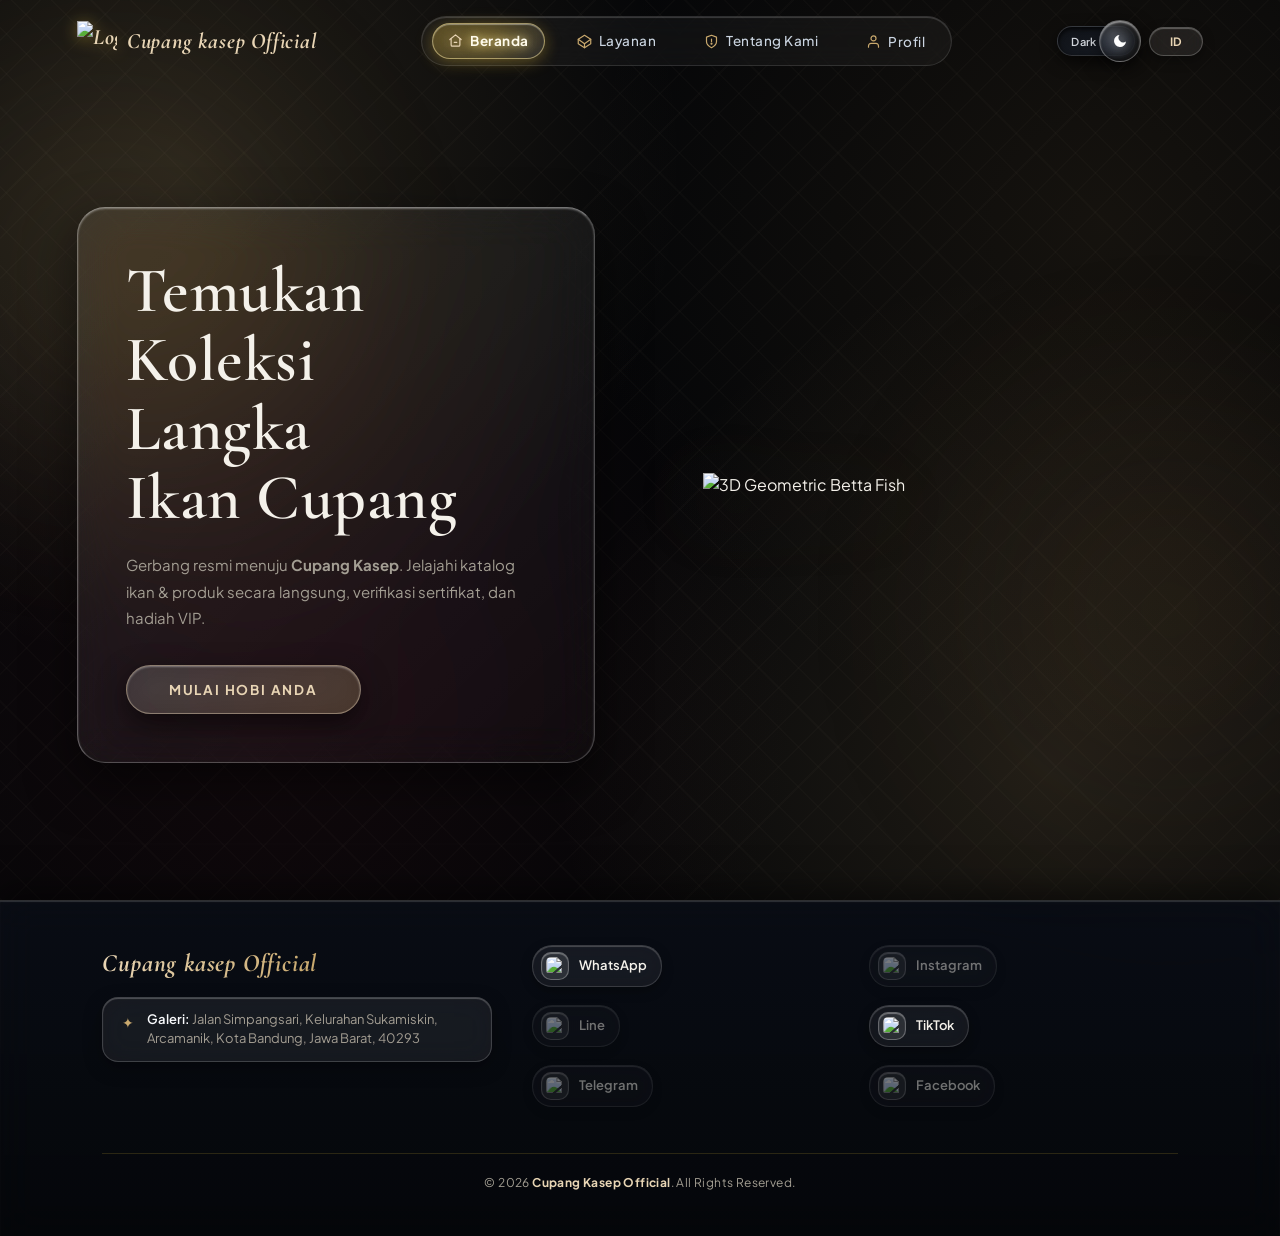
==== index.html @ f6dc4c27 "update versi 2" ====
<!DOCTYPE html>
<html lang="id">
<head>
<meta charset="UTF-8">
<meta name="viewport" content="width=device-width, initial-scale=1.0, maximum-scale=1.0, user-scalable=no"> 
<title>Cupang Kasep Official | Collector & Contest Betta Fish Breeder, Live Auction & Global Store</title>
<meta name="description" content="Official Store & Live Auction Cupang Kasep Official (Bandung, Indonesia). Jual ikan cupang kontes & kolektor bersertifikat: HMPK Plakat, Yellow Koi Copper, Avatar, Halfmoon, Giant & produk perawatan. Worldwide Betta Fish Shipping & DOA Guarantee.">
<meta name="keywords" content="Cupang Kasep, Cupang Kasep Official, jual ikan cupang kontes, ikan cupang kolektor, lelang ikan cupang, cupang plakat yellow koi copper, cupang avatar, cupang halfmoon, cupang giant, cupang bandung, breeder cupang indonesia, buy betta fish online, collector betta fish, contest grade betta, HMPK betta fish, koi galaxy betta, copper betta, live betta auction, Indonesian betta breeder, worldwide betta shipping, 斗鱼, 精品斗鱼, 印尼斗鱼, 比赛级斗鱼, ปลากัดสวยงาม, ベタ熱帯魚">
<meta name="author" content="Cupang Kasep Official">
<meta name="robots" content="index, follow, max-image-preview:large, max-snippet:-1, max-video-preview:-1">
<meta name="googlebot" content="index, follow, max-image-preview:large, max-snippet:-1, max-video-preview:-1">
<meta name="geo.region" content="ID-JB">
<meta name="geo.placename" content="Bandung, Jawa Barat, Indonesia">

<!-- Open Graph / WhatsApp / Instagram / Facebook / TikTok Preview -->
<meta property="og:site_name" content="Cupang Kasep Official">
<meta property="og:title" content="Cupang Kasep Official — Collector Betta Fish & VIP Live Auction">
<meta property="og:description" content="Explore rare collector Betta fish, live VIP auctions, authenticity certificates, and worldwide shipping from Cupang Kasep Official.">
<meta property="og:image" content="https://6ae9d45287027fb6113bb9e4.imgix.net/sandbox/logo%20ck%20(putih).png">
<meta property="og:url" content="https://www.cupangkasep.com/">
<meta property="og:type" content="website">
<meta property="og:locale" content="id_ID">
<meta property="og:locale:alternate" content="en_US">
<meta property="og:locale:alternate" content="zh_CN">

<!-- Twitter / X Card -->
<meta name="twitter:card" content="summary_large_image">
<meta name="twitter:title" content="Cupang Kasep Official | Collector & Contest Betta Fish">
<meta name="twitter:description" content="Official store & live auction for rare Betta Splendens (HMPK, Yellow Koi Copper, Avatar, Halfmoon) with authenticity certificate.">
<meta name="twitter:image" content="https://6ae9d45287027fb6113bb9e4.imgix.net/sandbox/logo%20ck%20(putih).png">

<meta name="google-site-verification" content="rOQTIR-1CAG1h1Rbl7SphkTHTKjcuBARFehp_rHPxM4" />
<link rel="canonical" id="canonicalLinkTag" href="https://www.cupangkasep.com/" />
<link rel="alternate" hreflang="id" href="https://www.cupangkasep.com/" />
<link rel="alternate" hreflang="en" href="https://www.cupangkasep.com/" />
<link rel="alternate" hreflang="zh" href="https://www.cupangkasep.com/" />
<link rel="alternate" hreflang="x-default" href="https://www.cupangkasep.com/" />

<!-- Favicon Resmi Standar Google Search -->
<link rel="icon" type="image/png" sizes="48x48" href="https://6ae9d45287027fb6113bb9e4.imgix.net/sandbox/logo%20ck%20(putih).png?w=48&h=48&fit=fillmax&fm=png">
<link rel="icon" type="image/png" sizes="96x96" href="https://6ae9d45287027fb6113bb9e4.imgix.net/sandbox/logo%20ck%20(putih).png?w=96&h=96&fit=fillmax&fm=png">
<link rel="icon" type="image/png" sizes="192x192" href="https://6ae9d45287027fb6113bb9e4.imgix.net/sandbox/logo%20ck%20(putih).png?w=192&h=192&fit=fillmax&fm=png">
<link rel="shortcut icon" href="https://6ae9d45287027fb6113bb9e4.imgix.net/sandbox/logo%20ck%20(putih).png?w=192&h=192&fit=fillmax&fm=png">
<link rel="apple-touch-icon" sizes="180x180" href="https://6ae9d45287027fb6113bb9e4.imgix.net/sandbox/logo%20ck%20(putih).png?w=180&h=180&fit=fillmax&fm=png">

<!-- Schema Markup Global Berlapis (Organization, LocalBusiness/PetStore, WebSite SearchAction & FAQPage) -->
<script type="application/ld+json">
{
  "@context": "https://schema.org",
  "@graph": [
    {
      "@type": ["Organization", "PetStore", "OnlineStore"],
      "@id": "https://www.cupangkasep.com/#organization",
      "name": "Cupang Kasep Official",
      "alternateName": ["Cupang Kasep", "CK Official Betta", "Galeri Cupang Kasep Bandung"],
      "url": "https://www.cupangkasep.com/",
      "logo": "https://6ae9d45287027fb6113bb9e4.imgix.net/sandbox/logo%20ck%20(putih).png?w=512&h=512&fit=fillmax&fm=png",
      "image": "https://6ae9d45287027fb6113bb9e4.imgix.net/sandbox/logo%20ck%20(putih).png?w=512&h=512&fit=fillmax&fm=png",
      "description": "Pusat koleksi ikan cupang kontes dan kolektor bersertifikat resmi (Betta Splendens HMPK, Yellow Koi Copper, Avatar, Halfmoon, Giant), lelang VIP real-time, dan kebutuhan perawatan ikan cupang dengan pengiriman ke seluruh Indonesia dan mancanegara.",
      "telephone": "+6282121478149",
      "priceRange": "Rp 50.000 - Rp 5.000.000",
      "address": {
        "@type": "PostalAddress",
        "streetAddress": "Jalan Simpangsari, Kelurahan Sukamiskin, Arcamanik",
        "addressLocality": "Kota Bandung",
        "addressRegion": "Jawa Barat",
        "postalCode": "40293",
        "addressCountry": "ID"
      },
      "areaServed": ["ID", "MY", "SG", "TH", "VN", "PH", "CN", "HK", "TW", "JP", "KR", "US", "GB", "DE", "NL", "FR", "AE", "AU"],
      "sameAs": [
        "https://www.tiktok.com/@cupang_kasep14",
        "https://maps.app.goo.gl/upkybmoZqeBiMSt18"
      ]
    },
    {
      "@type": "WebSite",
      "@id": "https://www.cupangkasep.com/#website",
      "url": "https://www.cupangkasep.com/",
      "name": "Cupang Kasep Official",
      "publisher": { "@id": "https://www.cupangkasep.com/#organization" },
      "inLanguage": ["id-ID", "en-US", "zh-CN"]
    },
    {
      "@type": "FAQPage",
      "@id": "https://www.cupangkasep.com/#faq",
      "mainEntity": [
        {
          "@type": "Question",
          "name": "Di mana membeli ikan cupang kontes dan kolektor bersertifikat asli?",
          "acceptedAnswer": {
            "@type": "Answer",
            "text": "Cupang Kasep Official menyediakan ikan cupang kontes dan kolektor (Yellow Koi Copper, Plakat HMPK, Avatar, Halfmoon, Giant) lengkap dengan sertifikat keaslian genetik VIP, lelang real-time, dan garansi hidup sampai tujuan (DOA)."
          }
        },
        {
          "@type": "Question",
          "name": "Where to buy authentic collector Betta fish online with worldwide shipping?",
          "acceptedAnswer": {
            "@type": "Answer",
            "text": "Cupang Kasep Official (Bandung, Indonesia) offers show-grade and collector Betta Splendens with official genetic authenticity certificates, live VIP auctions, and Dead on Arrival (DOA) shipping guarantee."
          }
        }
      ]
    }
  ]
}
</script>
<!-- Wadah Schema Produk Dinamis Otomatis dari Google Sheets -->
<script type="application/ld+json" id="dynamicCatalogSchema"></script>
<style>
  @import url('https://fonts.googleapis.com/css2?family=Cormorant+Garamond:ital,wght@0,500;0,600;0,700;1,600;1,700&family=Plus+Jakarta+Sans:wght@400;500;600;700;800&display=swap');

  :root {
    --bg-dark: #050608;
    --card-bg: #0a0c10;
    --card-surface: #12151c;
    --gold-primary: #c9a96e;
    --gold-light: #e8d5b5;
    --gold-dark: #8c6d3b;
    --text-light: #f4f1ea;
    --text-muted: #a39e93;
    --verified-green: #2e8b6e;
    --wa-green: #249e6b;
    --danger-red: #a83240;
  }

  * {
    box-sizing: border-box;
    margin: 0;
    padding: 0;
    -webkit-tap-highlight-color: transparent;
    scroll-behavior: smooth;
  }

 html, body {
    font-family: 'Plus Jakarta Sans', sans-serif;
    background-color: var(--bg-dark);
    color: var(--text-light);
    padding: 0;
    margin: 0;
    width: 100%;
    max-width: 100vw;
    overflow-x: hidden;
    line-height: 1.5;
  }

  /* ==========================================
     CONTAINER UTAMA & CAHAYA DARK LUXURY
     ========================================== */
  .container {
    width: 100%;
    max-width: 100%;
    margin: 0 auto;
    padding-top: 90px;
    background-color: #050608;
    background-image: 
      radial-gradient(circle at 14% 18%, rgba(201, 169, 110, 0.16) 0%, transparent 38%),
      radial-gradient(circle at 86% 25%, rgba(140, 109, 59, 0.12) 0%, transparent 40%),
      radial-gradient(circle at 22% 78%, rgba(92, 26, 36, 0.14) 0%, transparent 42%),
      radial-gradient(circle at 82% 85%, rgba(201, 169, 110, 0.14) 0%, transparent 38%),
      repeating-linear-gradient(45deg, rgba(232, 213, 181, 0.02) 0px, rgba(232, 213, 181, 0.02) 1.5px, transparent 1.5px, transparent 28px),
      repeating-linear-gradient(-45deg, rgba(232, 213, 181, 0.02) 0px, rgba(232, 213, 181, 0.02) 1.5px, transparent 1.5px, transparent 28px);
    background-attachment: fixed;
    overflow-x: hidden;
    position: relative;
    min-height: 100vh;
    display: flex;
    flex-direction: column;
  }

  /* Bola Cahaya Ambient Champagne & Warm Bronze di Balik Kaca */
  .container::before,
  .container::after {
    content: "";
    position: fixed;
    width: 400px;
    height: 400px;
    border-radius: 50%;
    filter: blur(105px);
    pointer-events: none;
    z-index: 0;
    opacity: 0.5;
    animation: floatSlow 9s ease-in-out infinite alternate;
  }

  .container::before {
    top: 8%;
    left: -90px;
    background: radial-gradient(circle, rgba(201, 169, 110, 0.3), rgba(140, 109, 59, 0.04));
  }

  .container::after {
    bottom: 10%;
    right: -90px;
    background: radial-gradient(circle, rgba(140, 109, 59, 0.26), rgba(92, 26, 36, 0.08));
    animation-delay: -4.5s;
  }

  .landing-page, #catalogPage, #verificationPage, #roulettePage {
    position: relative;
    z-index: 2;
  }

  @keyframes fadeIn {
    from { opacity: 0; transform: translateY(8px); }
    to { opacity: 1; transform: translateY(0); }
  }

  @keyframes spinLoader {
    to { transform: rotate(360deg); }
  }

  @keyframes floatSlow {
    0%, 100% { transform: translateY(0px); }
    50% { transform: translateY(-10px); }
  }

  /* ==========================================
     1. NAVBAR ATAS GLASSMORPHIC
     ========================================== */
  .ck-navbar {
    display: flex;
    justify-content: space-between;
    align-items: center;
    padding: 16px clamp(20px, 6vw, 100px);
    position: fixed;
    top: 0;
    left: 0;
    width: 100%;
    z-index: 1000;
  }

  /* Menghilangkan bar panjang agar hanya badge yang tampil langsung di atas background */
  .ck-navbar {
    pointer-events: none;
  }

  .ck-navbar > * {
    pointer-events: auto;
  }

  .ck-navbar::before,
  body.light-mode .ck-navbar::before {
    display: none !important;
  }

  /* Instruksi Sub-Judul & Notifikasi Inline di Bawah Kolom Nomor WA */
  .auth-form-instruction {
    font-size: 11.5px;
    color: var(--text-muted);
    line-height: 1.5;
    margin-top: -14px;
    margin-bottom: 18px;
    transition: opacity 0.25s ease;
  }

  .auth-wa-inline-notice {
    display: none;
    margin-top: -10px;
    margin-bottom: 14px;
    padding: 9px 12px;
    border-radius: 10px;
    font-size: 11.5px;
    font-weight: 600;
    line-height: 1.45;
    animation: fadeIn 0.22s ease;
  }

  .auth-wa-inline-notice.show {
    display: block;
  }

  .auth-wa-inline-notice.error {
    background: rgba(168, 50, 64, 0.22);
    border: 1px solid rgba(248, 113, 113, 0.5);
    color: #fca5a5;
  }

  .auth-wa-inline-notice.warning {
    background: rgba(201, 169, 110, 0.18);
    border: 1px solid rgba(232, 213, 181, 0.5);
    color: var(--gold-light);
  }

  body.light-mode .auth-wa-inline-notice.error {
    background: rgba(158, 42, 56, 0.12);
    border-color: rgba(158, 42, 56, 0.45);
    color: #842029;
  }

  body.light-mode .auth-wa-inline-notice.warning {
    background: rgba(201, 169, 110, 0.25);
    border-color: rgba(140, 98, 41, 0.45);
    color: #5a3c11;
  }

  .nav-brand {
    display: flex;
    align-items: center;
    gap: 10px;
    font-family: 'Cormorant Garamond', Georgia, serif;
    font-size: 22px;
    font-weight: 700;
    font-style: italic;
    color: var(--gold-light);
    text-decoration: none;
    letter-spacing: 0.8px;
    cursor: pointer;
    white-space: nowrap;
  }

  .nav-logo-left {
    width: 40px;
    height: 40px;
    object-fit: contain;
    filter: drop-shadow(0 2px 8px rgba(212, 175, 55, 0.45));
    flex-shrink: 0;
  }

  .nav-links {
    display: flex;
    gap: 16px;
    align-items: center;
    padding: 6px 10px;
    background: rgba(255, 255, 255, 0.04);
    border: 1px solid rgba(255, 255, 255, 0.12);
    border-radius: 30px;
    backdrop-filter: blur(14px);
    -webkit-backdrop-filter: blur(14px);
    box-shadow: inset 0 1px 1px rgba(255, 255, 255, 0.18);
  }

  .nav-item {
    position: relative;
    display: inline-flex;
    align-items: center;
    gap: 7px;
    color: #cbd5e1;
    text-decoration: none;
    font-family: inherit;
    font-size: 13.5px;
    font-weight: 500;
    letter-spacing: 0.5px;
    background: transparent;
    transition: all 0.3s ease;
    cursor: pointer;
    padding: 7px 15px;
    border-radius: 20px;
    border: 1px solid transparent;
    z-index: 1;
  }

  .nav-item-icon {
    width: 15px;
    height: 15px;
    flex-shrink: 0;
    color: var(--gold-primary);
    transition: transform 0.3s ease, color 0.3s ease, filter 0.3s ease;
  }

  .nav-item:hover .nav-item-icon,
  .nav-item.active .nav-item-icon {
    color: var(--gold-light);
    transform: translateY(-1px);
    filter: drop-shadow(0 0 6px rgba(201, 169, 110, 0.6));
  }

  .nav-profile-wrap {
    position: relative;
    display: inline-flex;
    align-items: center;
  }

  .nav-item.profile-logged-in {
    border-color: rgba(110, 231, 183, 0.45);
    background: linear-gradient(135deg, rgba(46, 139, 110, 0.22), rgba(201, 169, 110, 0.12));
    color: #e6f4ee;
  }

  .nav-status-dot {
    width: 7px;
    height: 7px;
    border-radius: 50%;
    background: #34d399;
    box-shadow: 0 0 8px #34d399;
    display: none;
    flex-shrink: 0;
  }

  .nav-item.profile-logged-in .nav-status-dot {
    display: inline-block;
  }

  .nav-item:hover {
    color: #ffffff;
    background: rgba(255, 255, 255, 0.07);
    border-color: rgba(255, 255, 255, 0.15);
  }

  .nav-item.active {
    color: #fffbeb;
    font-weight: 700;
    text-shadow: 0 0 10px rgba(249, 232, 162, 0.85);
    background: linear-gradient(135deg, rgba(212, 175, 55, 0.32) 0%, rgba(255, 255, 255, 0.08) 100%);
    border: 1px solid rgba(249, 232, 162, 0.55);
    backdrop-filter: blur(12px);
    -webkit-backdrop-filter: blur(12px);
    box-shadow: 0 4px 16px rgba(212, 175, 55, 0.3), inset 0 1px 1px rgba(255, 255, 255, 0.4);
  }

  /* Efek sorot cahaya lembut (backlight) di belakang teks menu saat aktif */
  .nav-item.active::before {
    content: "";
    position: absolute;
    inset: -4px -8px;
    background: radial-gradient(ellipse at center, rgba(212, 175, 55, 0.45) 0%, rgba(212, 175, 55, 0.15) 40%, transparent 75%);
    filter: blur(8px);
    z-index: -1;
    border-radius: 24px;
    pointer-events: none;
    animation: fadeIn 0.3s ease;
  }

  @media (max-width: 1024px) {
    .container {
      padding-top: 64px; /* Lebih ringkas karena badge/menu atas sudah dihilangkan */
      padding-bottom: 88px; /* Ruang aman agar konten & footer tidak tertutup menu bawah */
    }
    #sectionHome, #sectionGallery, #sectionOngkir, #sectionAbout {
      scroll-margin-top: 64px;
    }
    .ck-navbar {
      padding: 12px 16px;
      flex-wrap: nowrap;
    }
    .nav-brand {
      font-size: clamp(14px, 4vw, 16.5px);
      gap: 8px;
      max-width: calc(100% - 110px);
      overflow: hidden;
      text-overflow: ellipsis;
    }
    .nav-logo-left {
      width: 30px;
      height: 30px;
    }
    .nav-right-group {
      gap: 6px;
      margin-left: auto;
    }
    .nav-sound-btn {
      width: 30px;
      height: 30px;
      font-size: 12px;
    }
    .nav-lang-switch {
      padding: 5px 10px;
      font-size: 11px;
    }
    /* Memindahkan Beranda, Layanan, Tentang Kami, dan Profile tepat ke bawah layar HP/Tablet */
    .nav-links {
      position: fixed !important;
      top: auto !important;
      bottom: calc(14px + env(safe-area-inset-bottom, 0px)) !important;
      left: 50% !important;
      transform: translateX(-50%) scale(1) !important;
      transform-origin: bottom center !important;
      width: calc(100vw - 24px) !important;
      max-width: 390px !important;
      display: flex !important;
      justify-content: space-between !important;
      align-items: stretch !important;
      gap: 4px !important;
      padding: 6px 8px !important;
      margin: 0 !important;
      background: linear-gradient(135deg, rgba(20, 26, 40, 0.62), rgba(10, 14, 22, 0.48)) !important;
      backdrop-filter: blur(22px) saturate(190%) !important;
      -webkit-backdrop-filter: blur(22px) saturate(190%) !important;
      border: 1px solid rgba(255, 255, 255, 0.22) !important;
      border-radius: 24px !important;
      box-shadow: 0 12px 32px rgba(0, 0, 0, 0.7), inset 0 1px 1px rgba(255, 255, 255, 0.3) !important;
      z-index: 9999 !important;
      flex-wrap: nowrap !important;
      transition: transform 0.32s cubic-bezier(0.22, 1, 0.36, 1),
                  padding 0.32s cubic-bezier(0.22, 1, 0.36, 1),
                  bottom 0.32s cubic-bezier(0.22, 1, 0.36, 1),
                  opacity 0.32s ease,
                  background 0.32s ease,
                  box-shadow 0.32s ease !important;
    }
    /* Efek mengecil ala Instagram saat layar di-scroll ke bawah */
    .nav-links.nav-minimized {
      transform: translateX(-50%) scale(0.86) !important;
      bottom: calc(8px + env(safe-area-inset-bottom, 0px)) !important;
      padding: 5px 6px !important;
      background: rgba(15, 20, 32, 0.42) !important;
      border-color: rgba(255, 255, 255, 0.16) !important;
      box-shadow: 0 6px 20px rgba(0, 0, 0, 0.5), inset 0 1px 1px rgba(255, 255, 255, 0.2) !important;
      opacity: 0.9 !important;
    }
    .nav-links > .nav-item,
    .nav-links > .nav-profile-wrap {
      flex: 1 1 0% !important;
      min-width: 0 !important;
    }
    .nav-profile-wrap > .nav-item {
      width: 100% !important;
      height: 100% !important;
    }
    .nav-item {
      display: flex !important;
      flex-direction: column !important;
      align-items: center !important;
      justify-content: center !important;
      gap: 3.5px !important;
      padding: 6px 2px !important;
      border-radius: 16px !important;
      font-size: clamp(9.5px, 2.5vw, 11px) !important;
      font-weight: 600 !important;
      letter-spacing: 0.2px !important;
      line-height: 1.15 !important;
      white-space: nowrap !important;
      text-align: center !important;
      transition: all 0.28s ease;
    }
    .nav-item span:not(.nav-status-dot) {
      display: block;
      max-width: 100%;
      overflow: hidden;
      text-overflow: ellipsis;
    }
    .nav-item-icon {
      width: 16px !important;
      height: 16px !important;
      margin: 0 auto !important;
    }
    .nav-status-dot {
      position: absolute !important;
      top: 5px !important;
      right: calc(50% - 14px) !important;
      width: 6px !important;
      height: 6px !important;
    }
    .nav-links .header-auth-dropdown {
      top: auto !important;
      bottom: calc(100% + 14px) !important;
      right: 0 !important;
    }
    .nav-links.nav-minimized .nav-item {
      padding: 4px 2px !important;
      gap: 2px !important;
    }
    .nav-item.active::before {
      inset: -2px -3px;
      filter: blur(6px);
      border-radius: 18px;
    }
  }

  /* ==========================================
     2. LANDING PAGE BARU (3 SECTION SESUAI PDF)
     ========================================== */
  .landing-page {
    display: flex;
    flex-direction: column;
    flex: 1;
    animation: fadeIn 0.4s ease;
  }

  /* Aturan SPA: Sembunyikan Galeri & About secara default, beri animasi saat berganti */
  #sectionHome, #sectionGallery, #sectionAbout {
    animation: fadeIn 0.35s ease;
    flex: 1;
    width: 100%;
  }

  #sectionHome, #sectionGallery, #sectionOngkir, #sectionAbout, #sectionAdmin {
    animation: fadeIn 0.35s ease;
    flex: 1;
    width: 100%;
  }

  #sectionGallery, #sectionOngkir, #sectionAbout, #sectionAdmin {
    display: none;
  }

  /* ==========================================
     DESAIN MENU CEK ONGKIR (RATA KIRI-KANAN & MOBILE FRIENDLY)
     ========================================== */
  .ongkir-section {
    padding: 40px clamp(14px, 5vw, 90px) 70px;
    width: 100%;
    max-width: 1140px;
    margin: 0 auto;
    min-height: calc(100vh - 90px);
    display: flex;
    flex-direction: column;
    justify-content: center;
  }

  .ongkir-card-wrapper {
    background: linear-gradient(135deg, rgba(255, 255, 255, 0.07) 0%, rgba(15, 20, 32, 0.45) 100%);
    backdrop-filter: blur(20px) saturate(180%);
    -webkit-backdrop-filter: blur(20px) saturate(180%);
    border: 1px solid rgba(249, 232, 162, 0.35);
    border-radius: 22px;
    padding: clamp(18px, 4vw, 34px);
    box-shadow: 0 15px 40px rgba(0, 0, 0, 0.65), inset 0 1px 1px rgba(255, 255, 255, 0.25);
    width: 100%;
  }

  /* 3 Kolom Rata Kiri-Kanan: Provinsi (1fr), Alamat Pembeli (1.8fr), Total Ikan (0.8fr) */
  .ongkir-top-grid {
    display: grid;
    grid-template-columns: 1fr 1.8fr 0.8fr;
    gap: 16px;
    margin-bottom: 22px;
    align-items: start;
    width: 100%;
  }

  /* Hilangkan semua simbol panah ke bawah pada seluruh elemen select */
  select,
  .ongkir-select-box,
  .catalog-select,
  .nav-lang-switch {
    cursor: pointer;
    appearance: none !important;
    -webkit-appearance: none !important;
    -moz-appearance: none !important;
    background-image: none !important;
  }

  select::-ms-expand {
    display: none !important;
  }

  .ongkir-select-box option {
    background-color: #0b0d13;
    color: #ffffff;
    font-weight: 600;
  }

  .ongkir-col-label {
    display: block;
    font-family: 'Cormorant Garamond', Georgia, serif;
    font-size: clamp(18px, 2.2vw, 22px);
    font-weight: 600;
    letter-spacing: 0.6px;
    color: var(--gold-light);
    margin-bottom: 8px;
  }

  .ongkir-input-box {
    width: 100%;
    height: 54px;
    background: rgba(255, 255, 255, 0.06);
    backdrop-filter: blur(14px);
    -webkit-backdrop-filter: blur(14px);
    border: 1px solid rgba(255, 255, 255, 0.2);
    box-shadow: inset 0 1px 1px rgba(255, 255, 255, 0.15), 0 4px 14px rgba(0, 0, 0, 0.3);
    border-radius: 14px;
    padding: 0 16px;
    color: #ffffff;
    font-size: 16px;
    font-weight: 600;
    font-family: inherit;
    outline: none;
    display: flex;
    align-items: center;
    justify-content: space-between;
    transition: all 0.25s ease;
  }

  .ongkir-input-box:focus {
    border-color: var(--gold-light);
    box-shadow: 0 0 14px rgba(212, 175, 55, 0.25);
  }

  /* ==========================================
     REAL-TIME AUTOCOMPLETE GLASSMORPHISM & BADGE
     ========================================== */
  .ongkir-autocomplete-wrap {
    position: relative;
    width: 100%;
  }

  .ongkir-clear-btn {
    position: absolute;
    right: 12px;
    top: 50%;
    transform: translateY(-50%);
    width: 26px;
    height: 26px;
    border-radius: 50%;
    border: 1px solid rgba(255, 255, 255, 0.2);
    background: rgba(255, 255, 255, 0.08);
    color: #cbd5e1;
    font-size: 12px;
    cursor: pointer;
    display: none;
    align-items: center;
    justify-content: center;
    z-index: 5;
  }

  .ongkir-clear-btn.show {
    display: flex;
  }

  .ongkir-glass-dropdown {
    position: absolute;
    top: calc(100% + 8px);
    left: 0;
    width: 100%;
    max-height: 250px;
    overflow-y: auto;
    -webkit-overflow-scrolling: touch;
    padding: 10px;
    background: rgba(15, 20, 32, 0.65);
    backdrop-filter: blur(20px) saturate(180%);
    -webkit-backdrop-filter: blur(20px) saturate(180%);
    border: 1px solid rgba(249, 232, 162, 0.4);
    border-radius: 16px;
    box-shadow: 0 18px 40px rgba(0, 0, 0, 0.8), inset 0 1px 1px rgba(255, 255, 255, 0.2);
    z-index: 999;
    display: none;
    flex-direction: column;
    gap: 8px;
    animation: fadeIn 0.2s ease;
  }

  .ongkir-glass-dropdown.show {
    display: flex;
  }

  .ongkir-glass-dropdown::-webkit-scrollbar {
    width: 6px;
  }
  .ongkir-glass-dropdown::-webkit-scrollbar-track {
    background: rgba(255, 255, 255, 0.03);
    border-radius: 10px;
  }
  .ongkir-glass-dropdown::-webkit-scrollbar-thumb {
    background: rgba(212, 175, 55, 0.45);
    border-radius: 10px;
  }

  .ongkir-glass-badge-item {
    display: flex;
    align-items: center;
    justify-content: space-between;
    gap: 10px;
    padding: 11px 14px;
    border-radius: 12px;
    background: rgba(255, 255, 255, 0.07);
    border: 1px solid rgba(255, 255, 255, 0.14);
    color: #f8fafc;
    font-size: 13px;
    font-weight: 600;
    cursor: pointer;
    transition: all 0.2s ease;
  }

  .ongkir-glass-badge-item:hover,
  .ongkir-glass-badge-item:active {
    background: linear-gradient(135deg, rgba(212, 175, 55, 0.3), rgba(255, 255, 255, 0.12));
    border-color: rgba(249, 232, 162, 0.75);
    transform: translateX(3px);
    box-shadow: 0 6px 16px rgba(0, 0, 0, 0.4), 0 0 12px rgba(212, 175, 55, 0.25);
  }

  .ongkir-badge-main-text {
    display: flex;
    align-items: center;
    gap: 8px;
    text-align: left;
    line-height: 1.35;
  }

  .ongkir-badge-highlight {
    color: var(--gold-light);
    font-weight: 800;
    text-decoration: underline;
  }

  .ongkir-badge-prov-tag {
    flex-shrink: 0;
    font-size: 10px;
    font-weight: 800;
    padding: 4px 9px;
    border-radius: 20px;
    background: rgba(212, 175, 55, 0.18);
    border: 1px solid rgba(212, 175, 55, 0.45);
    color: var(--gold-light);
    backdrop-filter: blur(8px);
    letter-spacing: 0.4px;
    text-transform: uppercase;
  }

  .ongkir-qty-btn {
    width: 38px;
    height: 38px;
    border-radius: 10px;
    border: 1px solid rgba(212, 175, 55, 0.45);
    background: rgba(212, 175, 55, 0.15);
    color: var(--gold-light);
    font-size: 19px;
    font-weight: 800;
    cursor: pointer;
    display: flex;
    align-items: center;
    justify-content: center;
    flex-shrink: 0;
    transition: background 0.2s, transform 0.1s;
  }

  .ongkir-qty-btn:active {
    transform: scale(0.93);
    background: rgba(212, 175, 55, 0.35);
  }

  .ongkir-qty-num {
    width: 100%;
    max-width: 70px;
    background: transparent;
    border: none;
    color: #ffffff;
    font-size: 17px;
    font-weight: 800;
    text-align: center;
    outline: none;
    appearance: textfield;
    -moz-appearance: textfield;
  }

  .ongkir-qty-num::-webkit-outer-spin-button,
  .ongkir-qty-num::-webkit-inner-spin-button {
    -webkit-appearance: none;
    margin: 0;
  }

  .ongkir-helper-sub {
    font-size: 11.5px;
    color: var(--text-muted);
    margin-top: 6px;
    line-height: 1.4;
  }

  .ongkir-helper-sub strong {
    color: var(--gold-light);
  }

  .btn-cek-ongkir-wide {
    width: 100%;
    padding: 15px 24px;
    border-radius: 14px;
    background: linear-gradient(135deg, rgba(232, 213, 181, 0.88) 0%, rgba(201, 169, 110, 0.72) 100%);
    backdrop-filter: blur(14px);
    -webkit-backdrop-filter: blur(14px);
    color: #050608;
    font-family: 'Plus Jakarta Sans', sans-serif;
    font-size: 14px;
    font-weight: 800;
    text-transform: uppercase;
    letter-spacing: 2px;
    border: 1px solid rgba(255, 255, 255, 0.55);
    cursor: pointer;
    box-shadow: 0 8px 24px rgba(201, 169, 110, 0.3), inset 0 1px 2px rgba(255, 255, 255, 0.75);
    transition: transform 0.15s ease, opacity 0.2s ease, box-shadow 0.2s ease;
    margin-bottom: 26px;
  }

  .btn-cek-ongkir-wide:hover {
    opacity: 0.96;
    transform: translateY(-2px);
    box-shadow: 0 12px 28px rgba(212, 175, 55, 0.45), inset 0 1px 2px rgba(255, 255, 255, 0.9);
  }

  .ongkir-section-subtitle {
    font-size: 15px;
    font-weight: 700;
    color: var(--gold-light);
    margin-bottom: 12px;
    letter-spacing: 0.3px;
  }

  .ongkir-courier-list {
    display: flex;
    flex-direction: column;
    gap: 10px;
  }

  /* Baris Ekspedisi 4 Kolom Glassmorphic */
  .ongkir-courier-row {
    background: rgba(255, 255, 255, 0.05);
    backdrop-filter: blur(14px);
    -webkit-backdrop-filter: blur(14px);
    border: 1px solid rgba(255, 255, 255, 0.15);
    box-shadow: 0 6px 18px rgba(0, 0, 0, 0.35), inset 0 1px 1px rgba(255, 255, 255, 0.16);
    border-radius: 14px;
    padding: 16px 20px;
    display: grid;
    grid-template-columns: 90px 1.8fr 1fr 1fr;
    gap: 16px;
    align-items: center;
    transition: border-color 0.2s, transform 0.2s, background 0.2s;
  }

  .ongkir-courier-row:hover {
    border-color: var(--gold-primary);
    background: rgba(212, 175, 55, 0.06);
  }

  .ongkir-logo-box {
    background: #ffffff;
    color: #0f172a;
    height: 44px;
    border-radius: 8px;
    display: flex;
    align-items: center;
    justify-content: center;
    font-weight: 900;
    font-size: 12px;
    letter-spacing: 0.5px;
    padding: 5px 8px;
    text-align: center;
    box-shadow: 0 2px 6px rgba(0,0,0,0.4);
    overflow: hidden;
  }

  .ongkir-courier-logo-img {
    max-width: 100%;
    max-height: 100%;
    width: auto;
    height: auto;
    object-fit: contain;
    display: block;
  }

  .ongkir-cell-title {
    font-size: 11px;
    color: var(--text-muted);
    display: block;
    margin-bottom: 2px;
  }

  .ongkir-cell-val {
    font-size: 13.5px;
    font-weight: 700;
    color: #ffffff;
  }

  .ongkir-tarif-col {
    text-align: right;
  }

  .ongkir-price-now {
    font-size: 15.5px;
    font-weight: 800;
    color: var(--gold-light);
  }

  /* Tampilan Sangat User-Friendly di Layar HP */
  @media (max-width: 768px) {
    .ongkir-section {
      padding: 20px 14px 50px;
    }
    .ongkir-card-wrapper {
      padding: 18px 14px;
      border-radius: 16px;
    }
    .ongkir-top-grid {
      grid-template-columns: 1fr;
      gap: 16px;
    }
    .ongkir-input-box {
      height: 50px;
      padding: 0 12px;
    }
    .ongkir-glass-badge-item {
      flex-direction: column;
      align-items: flex-start;
      gap: 6px;
      padding: 10px 12px;
    }
    .ongkir-badge-prov-tag {
      align-self: flex-start;
      margin-left: 24px;
    }
    .btn-cek-ongkir-wide {
      padding: 14px 18px;
      font-size: 16px;
      margin-bottom: 22px;
    }
    .ongkir-courier-row {
      grid-template-columns: 68px 1fr auto;
      grid-template-areas:
        "logo layanan tarif"
        "logo estimasi tarif";
      row-gap: 4px;
      column-gap: 12px;
      padding: 14px 12px;
    }
    .ongkir-logo-box {
      grid-area: logo;
      height: 44px;
      font-size: 11.5px;
    }
    .ongkir-layanan-col {
      grid-area: layanan;
    }
    .ongkir-estimasi-col {
      grid-area: estimasi;
    }
    .ongkir-estimasi-col .ongkir-cell-title,
    .ongkir-layanan-col .ongkir-cell-title {
      display: none; /* Di HP judul kecil disembunyikan agar kartu ringkas & bersih */
    }
    .ongkir-estimasi-col .ongkir-cell-val {
      font-size: 11.5px;
      color: var(--text-muted);
      font-weight: 600;
    }
    .ongkir-tarif-col {
      grid-area: tarif;
      text-align: right;
      align-self: center;
    }
  }

  /* --- SECTION A: HERO (PROPORSI SEIMBANG KIRI & KANAN) --- */
  .hero-section {
    display: grid;
    grid-template-columns: minmax(340px, 560px) minmax(340px, 540px);
    justify-content: space-between;
    align-items: center;
    width: 100%;
    max-width: 1480px;
    margin: 0 auto;
    padding: 40px clamp(20px, 6vw, 100px) 60px;
    gap: clamp(48px, 7vw, 120px);
    min-height: calc(100vh - 90px);
  }

  .hero-text-col {
    text-align: left;
    width: 100%;
    max-width: 560px;
    background: linear-gradient(135deg, rgba(255, 255, 255, 0.09) 0%, rgba(255, 255, 255, 0.02) 100%);
    backdrop-filter: blur(22px) saturate(190%);
    -webkit-backdrop-filter: blur(22px) saturate(190%);
    border: 1px solid rgba(255, 255, 255, 0.22);
    border-top: 1.5px solid rgba(255, 255, 255, 0.42);
    border-left: 1.5px solid rgba(255, 255, 255, 0.32);
    border-radius: 28px;
    padding: clamp(28px, 4vw, 48px);
    box-shadow: 0 20px 50px rgba(0, 0, 0, 0.55), inset 0 1px 2px rgba(255, 255, 255, 0.35);
  }

  .hero-title {
    font-family: 'Cormorant Garamond', Georgia, serif;
    font-size: clamp(40px, 5.2vw, 64px);
    font-weight: 600;
    line-height: 1.08;
    color: var(--text-light);
    margin-bottom: 20px;
    letter-spacing: 0.5px;
  }

  .hero-desc {
    font-size: 15px;
    color: var(--text-muted);
    max-width: 100%;
    margin-bottom: 34px;
    line-height: 1.75;
  }

  .btn-start-hobby {
    display: inline-block;
    padding: 15px 42px;
    border-radius: 40px;
    background: linear-gradient(135deg, rgba(255, 255, 255, 0.12) 0%, rgba(201, 169, 110, 0.24) 100%);
    backdrop-filter: blur(16px) saturate(180%);
    -webkit-backdrop-filter: blur(16px) saturate(180%);
    color: var(--gold-light);
    font-family: 'Plus Jakarta Sans', sans-serif;
    font-size: 13.5px;
    font-weight: 700;
    text-transform: uppercase;
    letter-spacing: 1.8px;
    text-decoration: none;
    border: 1px solid rgba(232, 213, 181, 0.45);
    box-shadow: 0 10px 28px rgba(0, 0, 0, 0.55), inset 0 1px 2px rgba(255, 255, 255, 0.35);
    cursor: pointer;
    transition: all 0.25s ease;
  }

  .btn-start-hobby:hover {
    background: linear-gradient(135deg, rgba(212, 175, 55, 0.35) 0%, rgba(255, 255, 255, 0.18) 100%);
    border-color: rgba(249, 232, 162, 0.8);
    transform: translateY(-3px);
    box-shadow: 0 14px 32px rgba(212, 175, 55, 0.28), inset 0 1px 2px rgba(255, 255, 255, 0.5);
  }

  .btn-start-hobby:active {
    transform: translateY(3px);
    box-shadow: 0 3px 0 #d1d5db;
  }

  .hero-img-col {
    display: flex;
    justify-content: flex-end;
    align-items: center;
    position: relative;
    width: 100%;
  }

  .hero-betta-img {
    width: 100%;
    max-width: 500px;
    height: auto;
    object-fit: contain;
    filter: drop-shadow(0 18px 40px rgba(201, 169, 110, 0.25));
    animation: floatSlow 5s ease-in-out infinite;
  }

  @media (max-width: 840px) {
    .hero-section {
      grid-template-columns: 1fr;
      width: 100%;
      min-height: calc(100vh - 104px);
      padding: 18px 20px 40px;
      gap: 16px;
      text-align: center;
      justify-items: center;
      align-content: center;
    }
    .hero-text-col {
      text-align: center;
      order: 2;
      width: 100%;
      display: flex;
      flex-direction: column;
      align-items: center;
    }
    .hero-title {
      font-size: clamp(25px, 7vw, 34px);
      line-height: 1.18;
      margin-bottom: 12px;
    }
    .hero-desc {
      font-size: 13.5px;
      max-width: 92%;
      margin: 0 auto 22px;
      line-height: 1.55;
    }
    .btn-start-hobby {
      padding: 12px 34px;
      font-size: 14.5px;
    }
    .hero-img-col {
      order: 1;
      width: 100%;
      margin-top: 4px;
    }
    .hero-betta-img {
      max-width: 215px;
      margin: 0 auto;
    }
  }

  /* --- SECTION B: GALLERY / 4 KARTU FITUR UTAMA --- */
  .features-section {
    padding: 60px clamp(24px, 6vw, 100px) 80px;
    display: flex;
    align-items: center;
    justify-content: center;
    min-height: calc(100vh - 90px);
  }

  .pdf-cards-grid {
    display: grid;
    grid-template-columns: repeat(6, 1fr); /* Sistem 6 lajur untuk formasi 3 di atas + 2 di tengah bawah */
    gap: 24px;
    width: 100%;
    max-width: 1080px;
    margin: 0 auto;
  }

  /* Baris 1: 3 Kartu (Masing-masing memakan 2 lajur = 6 lajur penuh) */
  .pdf-cards-grid > .pdf-card:nth-child(1),
  .pdf-cards-grid > .pdf-card:nth-child(2),
  .pdf-cards-grid > .pdf-card:nth-child(3) {
    grid-column: span 2;
  }

  /* Baris 2: Kartu ke-4 & ke-5 rata tengah simetris */
  .pdf-cards-grid > .pdf-card:nth-child(4) {
    grid-column: 2 / span 2;
  }

  .pdf-cards-grid > .pdf-card:nth-child(5) {
    grid-column: 4 / span 2;
  }

  .pdf-card {
    background: linear-gradient(145deg, rgba(255, 255, 255, 0.08) 0%, rgba(15, 20, 32, 0.42) 100%);
    backdrop-filter: blur(18px) saturate(180%);
    -webkit-backdrop-filter: blur(18px) saturate(180%);
    border-radius: 26px;
    border: 1px solid rgba(255, 255, 255, 0.2);
    overflow: hidden;
    cursor: pointer;
    display: flex;
    flex-direction: column;
    box-shadow: 0 12px 32px rgba(0, 0, 0, 0.55), inset 0 1px 1px rgba(255, 255, 255, 0.25);
    transition: transform 0.25s ease, border-color 0.25s ease, box-shadow 0.25s ease;
    position: relative;
  }

  .pdf-card:hover {
    transform: translateY(-8px);
    border-color: rgba(249, 232, 162, 0.7);
    box-shadow: 0 18px 40px rgba(212, 175, 55, 0.25), inset 0 1px 2px rgba(255, 255, 255, 0.4);
  }

  .pdf-card-art {
    width: 100%;
    height: 270px;
    flex-shrink: 0;
    overflow: hidden;
    background: radial-gradient(circle at 50% 38%, rgba(201, 169, 110, 0.18) 0%, rgba(10, 12, 16, 0.35) 80%);
    display: flex;
    flex-direction: column;
    align-items: center;
    justify-content: center;
    padding: 12px;
    position: relative;
  }

  .pdf-card-art img {
    width: 92%;
    height: 92%;
    max-width: 100%;
    max-height: 100%;
    object-fit: contain;
    filter: drop-shadow(0 12px 22px rgba(0, 0, 0, 0.7));
    transition: transform 0.3s ease;
  }

  .pdf-card:hover .pdf-card-art img {
    transform: scale(1.05);
  }

  .pdf-card-footer {
    background: rgba(10, 14, 22, 0.45);
    backdrop-filter: blur(12px);
    -webkit-backdrop-filter: blur(12px);
    height: 96px;
    padding: 12px 16px;
    text-align: center;
    flex: 1;
    display: flex;
    align-items: center;
    justify-content: center;
    border-top: 1px solid rgba(255, 255, 255, 0.14);
  }

  .pdf-card-title {
    font-family: 'Cormorant Garamond', Georgia, serif;
    font-size: 22px;
    font-weight: 700;
    color: var(--gold-light);
    text-transform: uppercase;
    line-height: 1.22;
    letter-spacing: 1.6px;
  }

  @media (max-width: 840px) {
    .features-section {
      padding: 36px 24px 60px;
    }
    .pdf-cards-grid {
      grid-template-columns: 1fr;
      max-width: 350px;
    }
    .pdf-cards-grid > .pdf-card:nth-child(n) {
      grid-column: 1 / -1 !important;
    }
  }

  /* --- SECTION C: ABOUT US FULL GLASSMORPHISM --- */
  .about-section {
    padding: 60px clamp(24px, 6vw, 100px) 80px;
    position: relative;
    display: flex;
    align-items: center;
    min-height: calc(100vh - 90px);
  }

  .about-grid {
    display: grid;
    grid-template-columns: 0.85fr 1.15fr;
    gap: 40px;
    align-items: center;
    width: 100%;
    max-width: 1400px;
    margin: 0 auto;
    background: linear-gradient(135deg, rgba(255, 255, 255, 0.07) 0%, rgba(15, 20, 32, 0.38) 100%);
    backdrop-filter: blur(22px) saturate(180%);
    -webkit-backdrop-filter: blur(22px) saturate(180%);
    border: 1px solid rgba(255, 255, 255, 0.2);
    border-top: 1.5px solid rgba(255, 255, 255, 0.38);
    border-radius: 30px;
    padding: clamp(22px, 4vw, 48px);
    box-shadow: 0 20px 50px rgba(0, 0, 0, 0.6), inset 0 1px 2px rgba(255, 255, 255, 0.3);
  }

  .about-img-col {
    position: relative;
    display: flex;
    flex-direction: column;
    justify-content: center;
    align-items: center;
    /* Tanpa kotak kaca berlapis — melayang bebas di dalam kartu utama */
    background: transparent !important;
    backdrop-filter: none !important;
    -webkit-backdrop-filter: none !important;
    border: none !important;
    box-shadow: none !important;
    padding: 10px 10px 58px;
    overflow: visible;
  }

  /* Pendaran Cahaya Champagne Gold Lembut di Belakang Karakter Lego */
  .about-img-col::before {
    content: "";
    position: absolute;
    width: 280px;
    height: 280px;
    border-radius: 50%;
    background: radial-gradient(circle, rgba(201, 169, 110, 0.24) 0%, transparent 70%);
    filter: blur(28px);
    pointer-events: none;
    z-index: 0;
  }

  .about-betta-img {
    position: relative;
    z-index: 1;
    width: 100%;
    max-width: 370px;
    height: auto;
    object-fit: contain;
    background: transparent !important;
    border-radius: 0 !important;
    border: none !important;
    box-shadow: none !important;
    /* Mengikuti bentuk karakter Lego tanpa bayangan kotak */
    filter: contrast(1.05) saturate(0.92) sepia(0.08) drop-shadow(0 18px 32px rgba(0, 0, 0, 0.55));
    animation: floatSlow 6s ease-in-out infinite;
    transition: transform 0.35s ease, filter 0.35s ease;
  }

  .about-img-col:hover .about-betta-img {
    transform: scale(1.03);
    border: none !important;
    box-shadow: none !important;
    filter: contrast(1.05) saturate(0.92) sepia(0.08) drop-shadow(0 22px 38px rgba(201, 169, 110, 0.28));
  }

  /* Kapsul Badge Kaca "THE FOUNDERS" Melayang di Bawah Bingkai Potret */
  .founders-stage-glass-badge {
    position: absolute;
    bottom: 16px;
    left: 50%;
    transform: translateX(-50%);
    z-index: 3;
    display: inline-flex;
    align-items: center;
    gap: 8px;
    padding: 8px 22px;
    border-radius: 30px;
    background: linear-gradient(135deg, rgba(26, 30, 40, 0.75) 0%, rgba(201, 169, 110, 0.28) 100%);
    backdrop-filter: blur(16px) saturate(190%);
    -webkit-backdrop-filter: blur(16px) saturate(190%);
    border: 1px solid rgba(232, 213, 181, 0.55);
    box-shadow: 0 8px 22px rgba(0, 0, 0, 0.55), inset 0 1px 2px rgba(255, 255, 255, 0.4);
    color: var(--gold-light);
    font-family: 'Cormorant Garamond', Georgia, serif;
    font-size: 13px;
    font-weight: 700;
    letter-spacing: 2px;
    text-transform: uppercase;
    white-space: nowrap;
  }

  /* Lencana Kaca "Founders Verified" di Kanan Header Tentang Kami (Opsi 1A) */
  .about-founders-header-pill {
    display: flex;
    align-items: center;
    gap: 10px;
    padding: 8px 14px 8px 8px;
    border-radius: 40px;
    background: linear-gradient(135deg, rgba(255, 255, 255, 0.08), rgba(201, 169, 110, 0.16));
    backdrop-filter: blur(14px);
    -webkit-backdrop-filter: blur(14px);
    border: 1px solid rgba(232, 213, 181, 0.42);
    box-shadow: 0 6px 18px rgba(0, 0, 0, 0.35), inset 0 1px 1px rgba(255, 255, 255, 0.3);
    flex-shrink: 0;
  }

  .about-founders-mini-avatar {
    width: 38px;
    height: 38px;
    border-radius: 50%;
    object-fit: cover;
    object-position: center top;
    background: #050608;
    border: 1.5px solid var(--gold-primary);
    box-shadow: 0 2px 8px rgba(0, 0, 0, 0.5);
  }

  .about-founders-meta {
    display: flex;
    flex-direction: column;
    text-align: left;
    line-height: 1.25;
  }

  .about-founders-meta strong {
    font-family: 'Cormorant Garamond', Georgia, serif;
    font-size: 13.5px;
    font-weight: 700;
    letter-spacing: 0.8px;
    color: var(--gold-light);
    text-transform: uppercase;
  }

  .about-founders-meta span {
    font-size: 10px;
    font-weight: 600;
    color: var(--text-muted);
    letter-spacing: 0.4px;
  }

  @media (max-width: 640px) {
    .about-header-row {
      flex-direction: column;
      align-items: flex-start;
      gap: 14px;
    }
  }

  .about-content-col {
    position: relative;
  }

  .about-header-row {
    display: flex;
    justify-content: space-between;
    align-items: flex-start;
    gap: 20px;
    margin-bottom: 24px;
    padding: 18px 22px;
    background: rgba(255, 255, 255, 0.05);
    border: 1px solid rgba(255, 255, 255, 0.16);
    border-radius: 20px;
    box-shadow: inset 0 1px 1px rgba(255, 255, 255, 0.25);
  }

  .about-main-title {
    font-family: 'Cormorant Garamond', Georgia, serif;
    font-size: clamp(36px, 5vw, 56px);
    font-weight: 600;
    letter-spacing: 0.5px;
    color: var(--text-light);
    line-height: 1.08;
    margin-bottom: 12px;
  }

  .about-subtitle {
    font-size: 15px;
    color: #e2e8f0;
    line-height: 1.6;
    max-width: 480px;
  }

  .about-columns {
    display: grid;
    grid-template-columns: 1fr 1fr;
    gap: 20px;
  }

  .about-columns > div {
    background: linear-gradient(145deg, rgba(255, 255, 255, 0.08) 0%, rgba(255, 255, 255, 0.02) 100%);
    backdrop-filter: blur(16px);
    -webkit-backdrop-filter: blur(16px);
    border: 1px solid rgba(255, 255, 255, 0.18);
    border-top: 1px solid rgba(249, 232, 162, 0.45);
    border-radius: 20px;
    padding: 20px;
    box-shadow: 0 10px 25px rgba(0, 0, 0, 0.35), inset 0 1px 1px rgba(255, 255, 255, 0.28);
    transition: transform 0.25s ease, border-color 0.25s ease;
  }

  .about-columns > div:hover {
    transform: translateY(-4px);
    border-color: rgba(249, 232, 162, 0.65);
  }

  .about-col-title {
    font-family: 'Cormorant Garamond', Georgia, serif;
    font-size: 24px;
    font-weight: 700;
    letter-spacing: 0.5px;
    color: var(--gold-light);
    margin-bottom: 10px;
  }

  .about-col-text {
    font-size: 13.5px;
    color: #e2e8f0;
    line-height: 1.65;
  }

  @media (max-width: 860px) {
    .about-section {
      padding: 40px 24px 50px;
    }
    .about-grid {
      grid-template-columns: 1fr;
    }
    .about-columns {
      grid-template-columns: 1fr;
    }
    .about-badge-award {
      width: 75px;
      height: 75px;
    }
  }

  /* --- SECTION D: FOOTER GLASSMORPHIC VIP --- */
  .white-footer {
    background: linear-gradient(180deg, rgba(15, 20, 32, 0.5) 0%, rgba(5, 7, 10, 0.72) 100%);
    backdrop-filter: blur(20px) saturate(180%);
    -webkit-backdrop-filter: blur(20px) saturate(180%);
    color: var(--text-light);
    border-top: 1px solid rgba(255, 255, 255, 0.16);
    padding: 44px clamp(24px, 8vw, 140px);
    display: grid;
    grid-template-columns: 1.3fr 1fr 1fr;
    gap: 28px;
    align-items: start;
    width: 100%;
    margin-top: auto;
    box-shadow: 0 -10px 30px rgba(0, 0, 0, 0.5), inset 0 1px 1px rgba(255, 255, 255, 0.15);
  }

  .wf-brand-col {
    display: flex;
    flex-direction: column;
    align-items: flex-start;
    gap: 12px;
  }

  .wf-brand-title {
    font-family: 'Cormorant Garamond', Georgia, serif;
    font-size: 25px;
    font-weight: 700;
    font-style: italic;
    letter-spacing: 0.8px;
    background: linear-gradient(to right, var(--gold-light), var(--gold-primary));
    -webkit-background-clip: text;
    -webkit-text-fill-color: transparent;
  }

  .wf-brand-desc {
    font-size: 13.5px;
    color: #e2e8f0;
    line-height: 1.55;
    max-width: 380px;
  }

  .wf-contact-list {
    display: flex;
    flex-direction: column;
    gap: 10px;
    margin-top: 2px;
    max-width: 390px;
  }

  .wf-contact-item {
    display: flex;
    align-items: flex-start;
    gap: 10px;
    font-size: 13px;
    color: var(--text-light);
    line-height: 1.5;
    background: rgba(255, 255, 255, 0.06);
    backdrop-filter: blur(14px);
    -webkit-backdrop-filter: blur(14px);
    border: 1px solid rgba(255, 255, 255, 0.18);
    border-radius: 16px;
    padding: 12px 16px;
    box-shadow: 0 6px 18px rgba(0, 0, 0, 0.35), inset 0 1px 1px rgba(255, 255, 255, 0.25);
  }

  .wf-contact-icon {
    color: var(--gold-primary);
    font-size: 14px;
    flex-shrink: 0;
    margin-top: 2px;
    width: 18px;
    text-align: center;
  }

  .wf-contact-item strong {
    color: #f8fafc;
    font-weight: 600;
  }

  .wf-map-link {
    color: var(--text-muted);
    text-decoration: none;
    transition: color 0.2s ease, text-decoration 0.2s ease;
  }

  .wf-map-link:hover {
    color: var(--gold-light);
    text-decoration: underline;
  }

  .wf-links-col h4 {
    font-size: 14px;
    font-weight: 800;
    color: var(--gold-light);
    margin-bottom: 10px;
    letter-spacing: 0.5px;
  }

  .wf-link-list {
    list-style: none;
    display: flex;
    flex-direction: column;
    gap: 12px;
  }

  .wf-link-list a {
    color: var(--text-light);
    text-decoration: none;
    font-size: 13px;
    font-weight: 600;
    transition: all 0.25s ease;
    display: inline-flex;
    align-items: center;
    gap: 10px;
    padding: 6px 14px 6px 8px;
    border-radius: 20px;
    background: rgba(255, 255, 255, 0.05);
    backdrop-filter: blur(12px);
    -webkit-backdrop-filter: blur(12px);
    border: 1px solid rgba(255, 255, 255, 0.15);
    box-shadow: 0 4px 12px rgba(0, 0, 0, 0.3), inset 0 1px 1px rgba(255, 255, 255, 0.22);
  }

  .wf-link-list a:hover {
    color: var(--gold-light);
    background: linear-gradient(135deg, rgba(212, 175, 55, 0.25), rgba(255, 255, 255, 0.1));
    border-color: rgba(249, 232, 162, 0.55);
    transform: translateX(4px);
    box-shadow: 0 6px 16px rgba(212, 175, 55, 0.25), inset 0 1px 2px rgba(255, 255, 255, 0.4);
  }

  .wf-social-icon {
    width: 28px;
    height: 28px;
    border-radius: 10px;
    object-fit: contain;
    flex-shrink: 0;
    padding: 4px;
    background: rgba(255, 255, 255, 0.1);
    border: 1px solid rgba(255, 255, 255, 0.28);
    box-shadow: inset 0 1px 1px rgba(255, 255, 255, 0.35);
    transition: transform 0.25s ease, border-color 0.25s ease, box-shadow 0.25s ease;
  }

  .wf-link-list a:hover .wf-social-icon {
    transform: scale(1.12);
    border-color: var(--gold-light);
    box-shadow: 0 0 12px rgba(212, 175, 55, 0.45);
  }

  /* Efek otomatis saat sosmed dinonaktifkan (tidak bisa diklik) */
  .wf-link-list a.sosmed-off {
    pointer-events: none;
    cursor: default;
    opacity: 0.45;
  }

  .wf-copyright {
    grid-column: 1 / -1;
    margin-top: 12px;
    padding-top: 20px;
    border-top: 1px solid rgba(212, 175, 55, 0.18);
    text-align: center;
    font-size: 12px;
    color: var(--text-muted);
    letter-spacing: 0.4px;
  }

  .wf-copyright strong {
    color: var(--gold-light);
    font-weight: 700;
  }

  @media (max-width: 768px) {
    .white-footer {
      grid-template-columns: 1fr 1fr; /* Membagi jadi 2 kolom (Kiri & Kanan) */
      padding: 28px 20px;
      column-gap: 16px;
      row-gap: 24px;
    }
    .wf-brand-col {
      grid-column: 1 / -1; /* Judul & Alamat Toko tetap penuh di bagian atas */
      align-items: center;
      text-align: center;
    }
    .wf-contact-item {
      text-align: left;
    }
    .wf-links-col {
      display: flex;
      justify-content: center; /* Posisi grup pas di tengah kolom kiri & kanan */
    }
    .wf-link-list {
      align-items: flex-start; /* Mengunci semua logo agar sejajar lurus ke bawah */
      width: 130px; /* Lebar seragam supaya jarak tepi kiri & kanan seimbang */
    }
    .wf-copyright {
      grid-column: 1 / -1;
      margin-top: 6px;
      padding-top: 16px;
      font-size: 11.5px;
    }
  }

  /* ==========================================
     3. HEADER UMUM SUB-HALAMAN (KATALOG, VERIFIKASI, UNDIAN)
     ========================================== */
  #verificationPage, #roulettePage, #catalogPage {
    display: none;
    animation: fadeIn 0.35s ease;
    width: calc(100% - 32px);
    max-width: 1200px;
    margin: 24px auto 50px;
    background: linear-gradient(135deg, rgba(20, 26, 40, 0.52) 0%, rgba(10, 13, 20, 0.42) 100%);
    backdrop-filter: blur(22px) saturate(180%);
    -webkit-backdrop-filter: blur(22px) saturate(180%);
    border: 1px solid rgba(255, 255, 255, 0.18);
    border-radius: 20px;
    overflow: hidden;
    box-shadow: 0 16px 40px rgba(0, 0, 0, 0.65), inset 0 1px 1px rgba(255, 255, 255, 0.22);
  }

  #verificationPage, #roulettePage {
    max-width: 560px;
  }

  .vip-header {
    background: linear-gradient(135deg, rgba(255, 255, 255, 0.06) 0%, rgba(212, 175, 55, 0.12) 50%, rgba(255, 255, 255, 0.04) 100%);
    backdrop-filter: blur(16px);
    -webkit-backdrop-filter: blur(16px);
    border-bottom: 1px solid rgba(249, 232, 162, 0.35);
    padding: 16px 14px;
    text-align: center;
    position: relative;
  }

  .back-btn {
    position: absolute;
    left: 12px;
    top: 14px;
    background: rgba(255, 255, 255, 0.08);
    backdrop-filter: blur(12px);
    -webkit-backdrop-filter: blur(12px);
    border: 1px solid rgba(249, 232, 162, 0.4);
    box-shadow: inset 0 1px 1px rgba(255, 255, 255, 0.25);
    color: var(--gold-light);
    font-size: 11px;
    font-weight: 600;
    padding: 6px 13px;
    border-radius: 20px;
    cursor: pointer;
    transition: all 0.2s ease;
  }

  .back-btn:hover {
    background: rgba(212, 175, 55, 0.25);
  }

  .back-btn:active {
    transform: scale(0.95);
  }

  /* Kapsul Login Peserta Lelang Simetris di Pojok Kanan Atas .vip-header */
  .header-auth-wrap {
    position: absolute;
    right: 12px;
    top: 14px;
    z-index: 30;
    display: none;
  }

  .header-auth-pill {
    background: rgba(255, 255, 255, 0.08);
    backdrop-filter: blur(12px);
    -webkit-backdrop-filter: blur(12px);
    border: 1px solid rgba(249, 232, 162, 0.4);
    box-shadow: inset 0 1px 1px rgba(255, 255, 255, 0.25);
    color: var(--gold-light);
    font-family: inherit;
    font-size: 11px;
    font-weight: 700;
    padding: 6px 13px;
    border-radius: 20px;
    cursor: pointer;
    display: inline-flex;
    align-items: center;
    gap: 6px;
    transition: all 0.2s ease;
    max-width: 175px;
    white-space: nowrap;
    overflow: hidden;
    text-overflow: ellipsis;
  }

  .header-auth-pill:hover {
    background: rgba(201, 169, 110, 0.25);
    border-color: var(--gold-light);
  }

  .header-auth-pill.logged-in {
    background: linear-gradient(135deg, rgba(46, 139, 110, 0.28), rgba(201, 169, 110, 0.18));
    border-color: rgba(110, 231, 183, 0.55);
    color: #e6f4ee;
  }

  .header-auth-dropdown {
    position: absolute;
    top: calc(100% + 10px);
    right: 0;
    width: min(320px, calc(100vw - 28px));
    min-width: 275px;
    max-height: 74vh;
    overflow-y: auto;
    -webkit-overflow-scrolling: touch;
    background: rgba(12, 15, 22, 0.96);
    backdrop-filter: blur(22px) saturate(190%);
    -webkit-backdrop-filter: blur(22px) saturate(190%);
    border: 1px solid rgba(232, 213, 181, 0.45);
    border-radius: 18px;
    padding: 12px;
    box-shadow: 0 18px 42px rgba(0, 0, 0, 0.85), inset 0 1px 1px rgba(255, 255, 255, 0.25);
    display: none;
    flex-direction: column;
    gap: 10px;
    text-align: left;
    z-index: 10005;
    animation: fadeIn 0.18s ease;
  }

  .header-auth-dropdown.open {
    display: flex;
  }

  .header-auth-top-bar {
    display: flex;
    justify-content: space-between;
    align-items: flex-start;
    gap: 8px;
    padding: 4px 4px 10px;
    border-bottom: 1px solid rgba(255, 255, 255, 0.12);
  }

  .header-auth-info {
    font-size: 11px;
    color: var(--text-muted);
    line-height: 1.45;
    overflow: hidden;
  }

  .header-auth-info strong {
    display: block;
    color: var(--gold-light);
    font-size: 13px;
    overflow: hidden;
    text-overflow: ellipsis;
  }

  .profile-close-mini {
    width: 30px;
    height: 30px;
    border-radius: 50%;
    border: 1px solid rgba(255, 255, 255, 0.2);
    background: rgba(255, 255, 255, 0.08);
    color: var(--text-light);
    font-size: 12px;
    font-weight: 800;
    cursor: pointer;
    display: flex;
    align-items: center;
    justify-content: center;
    flex-shrink: 0;
    touch-action: manipulation;
  }

  .profile-close-mini:active {
    transform: scale(0.92);
    background: rgba(168, 50, 64, 0.35);
  }

  .profile-auction-section {
    display: flex;
    flex-direction: column;
    gap: 6px;
  }

  .profile-auction-sec-title {
    font-size: 10.5px;
    font-weight: 800;
    letter-spacing: 0.6px;
    text-transform: uppercase;
    color: var(--gold-light);
    display: flex;
    justify-content: space-between;
    align-items: center;
    padding: 0 2px;
  }

  .profile-auction-list {
    display: flex;
    flex-direction: column;
    gap: 6px;
    max-height: 145px;
    overflow-y: auto;
    padding-right: 2px;
  }

  .profile-auction-card {
    display: flex;
    justify-content: space-between;
    align-items: center;
    gap: 8px;
    padding: 8px 10px;
    border-radius: 10px;
    background: rgba(255, 255, 255, 0.05);
    border: 1px solid rgba(255, 255, 255, 0.14);
    cursor: pointer;
    touch-action: manipulation;
    transition: all 0.18s ease;
  }

  .profile-auction-card:hover,
  .profile-auction-card:active {
    background: rgba(201, 169, 110, 0.18);
    border-color: rgba(232, 213, 181, 0.5);
  }

  .profile-auction-card.leading {
    border-left: 3px solid var(--gold-primary);
  }

  .profile-auction-card.won {
    border-left: 3px solid #34d399;
    background: rgba(16, 185, 129, 0.08);
  }

  .profile-auction-meta {
    overflow: hidden;
    flex: 1;
  }

  .profile-auction-name {
    font-size: 11.5px;
    font-weight: 700;
    color: #ffffff;
    white-space: nowrap;
    overflow: hidden;
    text-overflow: ellipsis;
  }

  .profile-auction-price {
    font-size: 11px;
    font-weight: 800;
    color: var(--gold-primary);
  }

  .profile-auction-card.won .profile-auction-price {
    color: #6ee7b7;
  }

  .profile-auction-badge {
    font-size: 9.5px;
    font-weight: 800;
    padding: 3px 7px;
    border-radius: 12px;
    white-space: nowrap;
    flex-shrink: 0;
  }

  .profile-auction-badge.leading {
    background: rgba(201, 169, 110, 0.22);
    border: 1px solid rgba(232, 213, 181, 0.45);
    color: var(--gold-light);
  }

  .profile-auction-badge.won {
    background: rgba(16, 185, 129, 0.22);
    border: 1px solid rgba(52, 211, 153, 0.5);
    color: #6ee7b7;
  }

  .profile-empty-note {
    font-size: 11px;
    color: var(--text-muted);
    padding: 8px 10px;
    border-radius: 9px;
    background: rgba(255, 255, 255, 0.03);
    border: 1px dashed rgba(255, 255, 255, 0.12);
    text-align: center;
  }

  .header-auth-item {
    width: 100%;
    padding: 10px 12px;
    border-radius: 11px;
    border: 1px solid transparent;
    background: rgba(255, 255, 255, 0.05);
    color: var(--text-light);
    font-family: inherit;
    font-size: 12px;
    font-weight: 700;
    text-align: center;
    cursor: pointer;
    touch-action: manipulation;
    transition: all 0.18s ease;
  }

  .header-auth-item.danger {
    margin-top: 4px;
    background: rgba(168, 50, 64, 0.2);
    border-color: rgba(248, 113, 113, 0.4);
    color: #fca5a5;
  }

  .header-auth-item.danger:hover,
  .header-auth-item.danger:active {
    background: rgba(168, 50, 64, 0.38);
    border-color: rgba(248, 113, 113, 0.65);
    color: #fecaca;
  }

  body.light-mode .profile-auction-card {
    background: rgba(255, 255, 255, 0.72);
    border-color: rgba(140, 98, 41, 0.22);
  }

  body.light-mode .profile-auction-name {
    color: var(--text-light);
  }

  body.light-mode .profile-empty-note {
    background: rgba(140, 98, 41, 0.05);
    border-color: rgba(140, 98, 41, 0.22);
  }

  /* =========================================================
     GAYA KHUSUS AKUN ADMIN & COMMAND CENTER 5 MODUL
     ========================================================= */
  .admin-crown-pill {
    display: inline-flex;
    align-items: center;
    gap: 5px;
    padding: 3px 9px;
    border-radius: 20px;
    background: linear-gradient(135deg, rgba(201, 169, 110, 0.35), rgba(140, 109, 59, 0.2));
    border: 1px solid rgba(232, 213, 181, 0.65);
    color: var(--gold-light);
    font-size: 9.5px;
    font-weight: 800;
    letter-spacing: 0.6px;
    text-transform: uppercase;
    margin-bottom: 4px;
  }

  .btn-open-admin-hub {
    width: 100%;
    padding: 11px 14px;
    border-radius: 12px;
    border: 1px solid rgba(232, 213, 181, 0.7);
    background: linear-gradient(135deg, rgba(201, 169, 110, 0.38), rgba(140, 109, 59, 0.22));
    box-shadow: 0 6px 18px rgba(201, 169, 110, 0.25), inset 0 1px 1px rgba(255, 255, 255, 0.4);
    color: #fffbeb;
    font-family: inherit;
    font-size: 12px;
    font-weight: 800;
    letter-spacing: 0.5px;
    cursor: pointer;
    display: flex;
    align-items: center;
    justify-content: center;
    gap: 8px;
    touch-action: manipulation;
    transition: all 0.2s ease;
  }

  .btn-open-admin-hub:hover,
  .btn-open-admin-hub:active {
    background: linear-gradient(135deg, rgba(201, 169, 110, 0.52), rgba(140, 109, 59, 0.35));
    transform: translateY(-1px);
  }

  .admin-page-section {
    padding: 32px clamp(14px, 5vw, 90px) 70px;
    width: 100%;
    max-width: 1180px;
    margin: 0 auto;
    min-height: calc(100vh - 90px);
  }

  .admin-page-wrapper {
    width: 100%;
    background: linear-gradient(135deg, rgba(255, 255, 255, 0.07) 0%, rgba(15, 20, 32, 0.48) 100%);
    backdrop-filter: blur(22px) saturate(180%);
    -webkit-backdrop-filter: blur(22px) saturate(180%);
    border: 1px solid rgba(249, 232, 162, 0.38);
    border-radius: 24px;
    padding: clamp(16px, 3.5vw, 32px);
    box-shadow: 0 18px 45px rgba(0, 0, 0, 0.65), inset 0 1px 2px rgba(255, 255, 255, 0.25);
    display: flex;
    flex-direction: column;
    gap: 18px;
  }

  .admin-page-header {
    display: flex;
    justify-content: space-between;
    align-items: center;
    flex-wrap: wrap;
    gap: 14px;
    padding-bottom: 16px;
    border-bottom: 1px solid rgba(255, 255, 255, 0.14);
  }

  .admin-page-user-meta {
    display: flex;
    flex-direction: column;
    gap: 4px;
  }

  .admin-page-title {
    font-family: 'Cormorant Garamond', Georgia, serif;
    font-size: clamp(24px, 3.5vw, 34px);
    font-weight: 700;
    color: var(--gold-light);
    letter-spacing: 1px;
    line-height: 1.15;
  }

  .admin-page-sub {
    font-size: 12px;
    color: var(--text-muted);
  }

  .admin-page-actions {
    display: flex;
    gap: 8px;
    flex-wrap: wrap;
  }

  .admin-hub-tabs {
    display: grid;
    grid-template-columns: repeat(5, 1fr);
    gap: 8px;
    padding-bottom: 6px;
    border-bottom: 1px solid rgba(255, 255, 255, 0.14);
  }

  .admin-hub-tab-btn {
    padding: 11px 10px;
    border-radius: 14px;
    border: 1px solid rgba(255, 255, 255, 0.16);
    background: rgba(255, 255, 255, 0.05);
    color: var(--text-muted);
    font-family: inherit;
    font-size: 12px;
    font-weight: 700;
    text-align: center;
    cursor: pointer;
    touch-action: manipulation;
    transition: all 0.2s ease;
  }

  .admin-hub-tab-btn.active {
    background: linear-gradient(135deg, rgba(201, 169, 110, 0.35), rgba(255, 255, 255, 0.08));
    border-color: rgba(232, 213, 181, 0.65);
    color: var(--gold-light);
    box-shadow: 0 4px 14px rgba(201, 169, 110, 0.25);
  }

  .admin-hub-body {
    display: flex;
    flex-direction: column;
    gap: 16px;
  }

  @media (max-width: 768px) {
    .admin-page-section {
      padding: 16px 12px 44px;
    }
    .admin-page-wrapper {
      padding: 16px 14px;
      border-radius: 18px;
    }
    .admin-page-header {
      flex-direction: column;
      align-items: flex-start;
    }
    .admin-page-actions {
      width: 100%;
    }
    .admin-page-actions > button {
      flex: 1;
      justify-content: center;
    }
    .admin-hub-tabs {
      grid-template-columns: repeat(2, 1fr);
    }
    .admin-hub-tabs > .admin-hub-tab-btn:last-child {
      grid-column: 1 / -1;
    }
    .admin-hub-tab-btn {
      font-size: 11.5px;
      padding: 10px 8px;
    }
    #sectionAdmin .search-input-group {
      flex-wrap: wrap;
    }
    #sectionAdmin .search-input-group > input {
      min-width: 100%;
    }
    #sectionAdmin .search-input-group > button {
      flex: 1;
    }
  }

  body.light-mode .admin-page-wrapper {
    background: linear-gradient(135deg, rgba(255, 255, 255, 0.78) 0%, rgba(242, 236, 224, 0.65) 100%);
    border-color: rgba(140, 98, 41, 0.3);
    box-shadow: 0 16px 38px rgba(30, 27, 24, 0.08), inset 0 1px 2px rgba(255, 255, 255, 0.95);
  }

  .admin-hub-pane {
    display: none;
    flex-direction: column;
    gap: 12px;
  }

  .admin-hub-pane.active {
    display: flex;
  }

  .admin-card-block {
    background: rgba(255, 255, 255, 0.04);
    border: 1px solid rgba(255, 255, 255, 0.14);
    border-radius: 14px;
    padding: 13px;
    display: flex;
    flex-direction: column;
    gap: 10px;
  }

  .admin-card-block-title {
    font-size: 12px;
    font-weight: 800;
    color: var(--gold-light);
    letter-spacing: 0.5px;
    text-transform: uppercase;
    display: flex;
    justify-content: space-between;
    align-items: center;
  }

  .admin-form-grid {
    display: grid;
    grid-template-columns: 1fr 1fr;
    gap: 8px;
  }

  @media (max-width: 600px) {
    .admin-form-grid {
      grid-template-columns: 1fr;
    }
  }

  .admin-row-item {
    display: flex;
    justify-content: space-between;
    align-items: center;
    gap: 8px;
    padding: 9px 11px;
    border-radius: 10px;
    background: rgba(255, 255, 255, 0.05);
    border: 1px solid rgba(255, 255, 255, 0.12);
    font-size: 11.5px;
    flex-wrap: wrap;
  }

  .admin-mini-btn {
    padding: 5px 9px;
    border-radius: 8px;
    border: 1px solid rgba(232, 213, 181, 0.4);
    background: rgba(201, 169, 110, 0.18);
    color: var(--gold-light);
    font-family: inherit;
    font-size: 10.5px;
    font-weight: 700;
    cursor: pointer;
    text-decoration: none;
    display: inline-flex;
    align-items: center;
    gap: 4px;
    touch-action: manipulation;
  }

  .admin-mini-btn.green {
    background: rgba(16, 185, 129, 0.2);
    border-color: rgba(52, 211, 153, 0.5);
    color: #6ee7b7;
  }

  .admin-mini-btn.red {
    background: rgba(168, 50, 64, 0.25);
    border-color: rgba(248, 113, 113, 0.5);
    color: #fca5a5;
  }

  .admin-stat-grid {
    display: grid;
    grid-template-columns: repeat(2, 1fr);
    gap: 8px;
  }

  @media (min-width: 560px) {
    .admin-stat-grid {
      grid-template-columns: repeat(4, 1fr);
    }
  }

  .admin-stat-card {
    background: rgba(255, 255, 255, 0.05);
    border: 1px solid rgba(232, 213, 181, 0.28);
    border-radius: 12px;
    padding: 10px;
    text-align: center;
  }

  .admin-stat-num {
    font-size: 18px;
    font-weight: 800;
    color: var(--gold-light);
    display: block;
  }

  .admin-stat-lbl {
    font-size: 10px;
    color: var(--text-muted);
  }

  body.light-mode .admin-hub-modal-box {
    background: linear-gradient(145deg, rgba(250, 247, 242, 0.98), rgba(235, 228, 216, 0.96)) !important;
    border-color: rgba(140, 98, 41, 0.45) !important;
  }

  body.light-mode .admin-card-block,
  body.light-mode .admin-row-item,
  body.light-mode .admin-stat-card {
    background: rgba(255, 255, 255, 0.72);
    border-color: rgba(140, 98, 41, 0.22);
  }

  body.light-mode .btn-open-admin-hub {
    color: #2b1d07;
  }

  /* Logo CK di Atas Tengah Tulisan Welcome Back / Hello Abangda */
  .auth-overlay-logo {
    width: 58px;
    height: 58px;
    object-fit: contain;
    display: block;
    margin: 0 auto 14px;
    filter: drop-shadow(0 4px 14px rgba(201, 169, 110, 0.5));
  }

  .brand-subtitle {
    font-size: 10px;
    letter-spacing: 3px;
    text-transform: uppercase;
    color: var(--gold-primary);
    font-weight: 700;
    margin-bottom: 4px;
    margin-top: 32px;
  }

  .vip-title {
    font-family: 'Cormorant Garamond', Georgia, serif;
    font-size: clamp(24px, 3.5vw, 30px);
    font-weight: 700;
    letter-spacing: 1.5px;
    background: linear-gradient(to right, var(--gold-light), var(--gold-primary), var(--gold-light));
    -webkit-background-clip: text;
    -webkit-text-fill-color: transparent;
    margin-bottom: 4px;
  }

  .vip-tagline {
    font-size: 11px;
    color: var(--text-muted);
  }

  /* ==========================================
     4. HALAMAN KATALOG IKAN & PRODUK (EXISTING)
     ========================================== */
  .catalog-controls {
    padding: 16px;
    background: rgba(255, 255, 255, 0.02);
    border-bottom: 1px solid rgba(212, 175, 55, 0.2);
    display: flex;
    flex-direction: column;
    gap: 12px;
  }

  .catalog-category-pills {
    display: flex;
    gap: 8px;
    overflow-x: auto;
    padding-bottom: 2px;
  }

  .cat-pill {
    flex: 1;
    min-width: max-content;
    padding: 9px 14px;
    border-radius: 14px;
    background: rgba(255, 255, 255, 0.05);
    backdrop-filter: blur(12px);
    -webkit-backdrop-filter: blur(12px);
    border: 1px solid rgba(255, 255, 255, 0.15);
    box-shadow: inset 0 1px 1px rgba(255, 255, 255, 0.15);
    color: var(--text-light);
    font-size: 12px;
    font-weight: 700;
    cursor: pointer;
    text-align: center;
    transition: all 0.25s ease;
  }

  .cat-pill.active {
    background: linear-gradient(135deg, rgba(249, 232, 162, 0.32), rgba(212, 175, 55, 0.18));
    color: #fffbeb;
    border-color: rgba(249, 232, 162, 0.65);
    box-shadow: 0 4px 15px rgba(212, 175, 55, 0.3), inset 0 1px 2px rgba(255, 255, 255, 0.45);
  }

  .catalog-filter-bar {
    display: grid;
    grid-template-columns: 1fr;
    gap: 8px;
  }

  @media (min-width: 640px) {
    .catalog-filter-bar {
      grid-template-columns: 1.6fr 1fr 1fr;
    }
  }

  .catalog-input, .catalog-select {
    width: 100%;
    padding: 10px 12px;
    border-radius: 12px;
    border: 1px solid rgba(255, 255, 255, 0.18);
    background: rgba(255, 255, 255, 0.06);
    backdrop-filter: blur(12px);
    -webkit-backdrop-filter: blur(12px);
    box-shadow: inset 0 1px 1px rgba(255, 255, 255, 0.15);
    color: #fff;
    font-size: 12.5px;
    font-family: inherit;
    outline: none;
    transition: all 0.2s ease;
  }

  .catalog-select option {
    background-color: #0b0d13;
    color: #ffffff;
  }

  .catalog-input:focus, .catalog-select:focus {
    border-color: var(--gold-light);
  }

  .catalog-meta-bar {
    display: flex;
    justify-content: space-between;
    align-items: center;
    font-size: 11.5px;
    color: var(--text-muted);
    padding-top: 4px;
  }

  .catalog-count-highlight {
    color: var(--gold-light);
    font-weight: 700;
  }

  .refresh-catalog-btn {
    background: rgba(255, 255, 255, 0.08);
    backdrop-filter: blur(12px);
    -webkit-backdrop-filter: blur(12px);
    border: 1px solid rgba(249, 232, 162, 0.4);
    box-shadow: 0 4px 12px rgba(0, 0, 0, 0.3), inset 0 1px 1px rgba(255, 255, 255, 0.3);
    color: var(--gold-light);
    padding: 6px 12px;
    border-radius: 14px;
    font-size: 11px;
    font-weight: 700;
    cursor: pointer;
    transition: all 0.2s ease;
  }

  .refresh-catalog-btn:hover {
    background: rgba(212, 175, 55, 0.22);
    border-color: var(--gold-light);
    transform: translateY(-1px);
  }

  .catalog-grid-wrapper {
    padding: 12px;
  }

  /* Default Mobile: 2 Kolom Rapi & Proporsional */
  .catalog-grid {
    display: grid;
    grid-template-columns: repeat(2, 1fr);
    gap: 10px;
  }

  @media (max-width: 340px) {
    .catalog-grid {
      grid-template-columns: 1fr; /* Layar HP super kecil */
    }
  }

  @media (min-width: 680px) {
    .catalog-grid-wrapper {
      padding: 16px;
    }
    .catalog-grid {
      grid-template-columns: repeat(3, 1fr); /* Tablet: 3 Kolom */
      gap: 14px;
    }
  }

  @media (min-width: 980px) {
    .catalog-grid {
      grid-template-columns: repeat(4, 1fr); /* PC/Laptop: 4 Kolom Lebih Ringkas */
      gap: 16px;
    }
  }

  /* --- GARIS PEMISAH BATCH TANGGAL LELANG CK --- */
  .auction-batch-divider {
    grid-column: 1 / -1;
    display: flex;
    align-items: center;
    gap: 14px;
    margin: 22px 0 8px;
    width: 100%;
    user-select: none;
  }

  .auction-batch-divider:first-child {
    margin-top: 2px;
  }

  .auction-batch-divider::before,
  .auction-batch-divider::after {
    content: "";
    flex: 1;
    height: 1.5px;
    background: linear-gradient(90deg, transparent, rgba(201, 169, 110, 0.55), transparent);
  }

  .auction-batch-pill {
    display: inline-flex;
    align-items: center;
    gap: 8px;
    padding: 7px 18px;
    border-radius: 30px;
    background: linear-gradient(135deg, rgba(25, 32, 48, 0.78) 0%, rgba(201, 169, 110, 0.2) 100%);
    backdrop-filter: blur(16px) saturate(180%);
    -webkit-backdrop-filter: blur(16px) saturate(180%);
    border: 1px solid rgba(232, 213, 181, 0.48);
    box-shadow: 0 8px 22px rgba(0, 0, 0, 0.5), inset 0 1px 1px rgba(255, 255, 255, 0.32);
    color: var(--gold-light);
    font-size: 11.5px;
    font-weight: 800;
    letter-spacing: 1px;
    text-transform: uppercase;
    white-space: nowrap;
  }

  .auction-batch-pill.today-batch {
    background: linear-gradient(135deg, rgba(20, 56, 44, 0.78) 0%, rgba(201, 169, 110, 0.28) 100%);
    border-color: rgba(110, 231, 183, 0.6);
    color: #e6f4ee;
    box-shadow: 0 8px 24px rgba(16, 185, 129, 0.2), inset 0 1px 2px rgba(255, 255, 255, 0.4);
  }

  .auction-batch-count {
    padding: 2px 8px;
    border-radius: 12px;
    background: rgba(255, 255, 255, 0.12);
    border: 1px solid rgba(255, 255, 255, 0.2);
    color: #ffffff;
    font-size: 10px;
    font-weight: 800;
    letter-spacing: 0.4px;
  }

  body.light-mode .auction-batch-divider::before,
  body.light-mode .auction-batch-divider::after {
    background: linear-gradient(90deg, transparent, rgba(140, 98, 41, 0.45), transparent);
  }

  body.light-mode .auction-batch-pill {
    background: linear-gradient(135deg, rgba(255, 255, 255, 0.92), rgba(232, 213, 181, 0.65));
    border-color: rgba(140, 98, 41, 0.45);
    color: #3d280a;
    box-shadow: 0 6px 18px rgba(30, 27, 24, 0.1), inset 0 1px 2px rgba(255, 255, 255, 0.95);
  }

  body.light-mode .auction-batch-pill.today-batch {
    background: linear-gradient(135deg, rgba(22, 101, 78, 0.16), rgba(232, 213, 181, 0.72));
    border-color: rgba(22, 101, 78, 0.5);
    color: #0f5132;
  }

  body.light-mode .auction-batch-count {
    background: rgba(140, 98, 41, 0.15);
    border-color: rgba(140, 98, 41, 0.3);
    color: #2b1d07;
  }

  @media (max-width: 640px) {
    .auction-batch-divider {
      gap: 8px;
      margin: 16px 0 6px;
    }
    .auction-batch-pill {
      font-size: 10px;
      padding: 6px 12px;
      letter-spacing: 0.5px;
    }
  }

  /* --- KARTU PRODUK GLASSMORPHIC --- */
  .product-card {
    background: linear-gradient(160deg, rgba(255, 255, 255, 0.08) 0%, rgba(15, 20, 32, 0.42) 100%);
    backdrop-filter: blur(16px) saturate(180%);
    -webkit-backdrop-filter: blur(16px) saturate(180%);
    border: 1px solid rgba(255, 255, 255, 0.18);
    border-radius: 16px;
    overflow: hidden;
    display: flex;
    flex-direction: column;
    box-shadow: 0 8px 24px rgba(0, 0, 0, 0.45), inset 0 1px 1px rgba(255, 255, 255, 0.22);
    transition: transform 0.25s ease, border-color 0.25s ease, box-shadow 0.25s ease;
    position: relative;
  }

  .product-card:hover {
    transform: translateY(-4px);
    border-color: rgba(249, 232, 162, 0.65);
    box-shadow: 0 12px 28px rgba(0, 0, 0, 0.6), 0 0 16px rgba(212, 175, 55, 0.2), inset 0 1px 2px rgba(255, 255, 255, 0.35);
  }

  .product-card.out-of-stock {
    border-color: rgba(148, 163, 184, 0.25);
  }

  .product-thumb-wrapper {
    width: 100%;
    aspect-ratio: 1 / 1;
    background: #06080c;
    position: relative;
    overflow: hidden;
    cursor: pointer;
    border-bottom: 1px solid rgba(212, 175, 55, 0.15);
  }

  .product-thumb {
    width: 100%;
    height: 100%;
    object-fit: cover;
    display: block;
    transition: transform 0.35s ease;
  }

  .product-card:hover .product-thumb {
    transform: scale(1.05);
  }

  .product-card.out-of-stock .product-thumb {
    filter: grayscale(45%) brightness(0.8);
  }

  .product-content {
    padding: 10px;
    display: flex;
    flex-direction: column;
    flex: 1;
    gap: 6px;
  }

  .card-badges-row {
    display: flex;
    flex-wrap: wrap;
    gap: 4px;
    align-items: center;
  }

  .badge-pill-tag {
    font-size: 8.5px;
    font-weight: 800;
    padding: 4px 8px;
    border-radius: 8px;
    text-transform: uppercase;
    letter-spacing: 0.3px;
    backdrop-filter: blur(10px);
    -webkit-backdrop-filter: blur(10px);
    box-shadow: inset 0 1px 1px rgba(255, 255, 255, 0.25);
  }

  .badge-pill-tag.primary {
    background: linear-gradient(135deg, rgba(212, 175, 55, 0.28), rgba(212, 175, 55, 0.1));
    color: var(--gold-light);
    border: 1px solid rgba(249, 232, 162, 0.45);
  }

  .badge-pill-tag.outline {
    background: rgba(255, 255, 255, 0.08);
    color: var(--text-light);
    border: 1px solid rgba(255, 255, 255, 0.22);
  }

  .product-title {
    font-family: 'Plus Jakarta Sans', sans-serif;
    font-size: 12px;
    font-weight: 800;
    color: #fff;
    line-height: 1.3;
    text-transform: uppercase;
    display: -webkit-box;
    -webkit-line-clamp: 2;
    -webkit-box-orient: vertical;
    overflow: hidden;
  }

  .product-price {
    font-size: 13.5px;
    font-weight: 800;
    color: var(--gold-primary);
    margin-bottom: 2px;
  }

  .card-actions-row {
    display: flex;
    gap: 6px;
    margin-top: auto;
  }

  .btn-card-detail {
    flex: 1;
    padding: 7px 6px;
    border-radius: 8px;
    background: rgba(255, 255, 255, 0.03);
    border: 1px solid rgba(212, 175, 55, 0.35);
    color: var(--text-light);
    font-size: 10.5px;
    font-weight: 700;
    cursor: pointer;
    display: flex;
    align-items: center;
    justify-content: center;
    gap: 4px;
    transition: all 0.2s;
  }

  .btn-card-detail:hover {
    background: rgba(212, 175, 55, 0.15);
    border-color: var(--gold-light);
  }

  .btn-card-cart {
    flex: 1;
    padding: 7px 6px;
    border-radius: 10px;
    background: linear-gradient(135deg, rgba(249, 232, 162, 0.32), rgba(212, 175, 55, 0.18));
    backdrop-filter: blur(12px);
    -webkit-backdrop-filter: blur(12px);
    color: #fffbeb;
    font-size: 10.5px;
    font-weight: 800;
    text-decoration: none;
    display: flex;
    align-items: center;
    justify-content: center;
    gap: 4px;
    border: 1px solid rgba(249, 232, 162, 0.55);
    box-shadow: 0 4px 12px rgba(0, 0, 0, 0.3), inset 0 1px 1px rgba(255, 255, 255, 0.4);
    cursor: pointer;
    transition: all 0.2s ease;
  }

  .btn-card-cart:hover {
    opacity: 0.92;
    transform: translateY(-1px);
  }

  .btn-card-cart.restock-mode {
    background: rgba(239, 68, 68, 0.15);
    border: 1px solid var(--danger-red);
    color: #fca5a5;
  }

  @media (min-width: 680px) {
    .product-content {
      padding: 13px;
      gap: 8px;
    }
    .badge-pill-tag {
      font-size: 9.5px;
      padding: 3px 8px;
    }
    .product-title {
      font-size: 13.5px;
    }
    .product-price {
      font-size: 15.5px;
    }
    .btn-card-detail, .btn-card-cart {
      padding: 8px 10px;
      font-size: 11.5px;
    }
  }

  /* --- HALAMAN DETAIL PRODUK (SESUAI GAMBAR 2) --- */
  .product-detail-view {
    padding: 24px;
    animation: fadeIn 0.3s ease;
  }

  .detail-layout-grid {
    display: grid;
    grid-template-columns: 1fr;
    gap: 28px;
  }

  @media (min-width: 768px) {
    .detail-layout-grid {
      grid-template-columns: 0.95fr 1.05fr;
      align-items: start;
    }
  }

  .detail-main-img-box {
    width: 100%;
    aspect-ratio: 1 / 1;
    background: rgba(255, 255, 255, 0.04);
    backdrop-filter: blur(16px);
    -webkit-backdrop-filter: blur(16px);
    border-radius: 20px;
    overflow: hidden;
    border: 1.5px solid rgba(255, 255, 255, 0.24);
    box-shadow: 0 14px 35px rgba(0, 0, 0, 0.6), inset 0 1px 2px rgba(255, 255, 255, 0.3);
    position: relative;
    cursor: pointer;
  }

  .detail-main-img-box img {
    width: 100%;
    height: 100%;
    object-fit: cover;
    display: block;
  }

  .detail-img-counter {
    position: absolute;
    top: 12px;
    right: 12px;
    background: rgba(15, 20, 32, 0.52);
    backdrop-filter: blur(12px) saturate(180%);
    -webkit-backdrop-filter: blur(12px) saturate(180%);
    color: #ffffff;
    font-size: 11px;
    font-weight: 800;
    padding: 5px 12px;
    border-radius: 20px;
    border: 1px solid rgba(255, 255, 255, 0.28);
    box-shadow: 0 4px 12px rgba(0, 0, 0, 0.4), inset 0 1px 1px rgba(255, 255, 255, 0.35);
    z-index: 5;
  }

  .detail-thumb-list {
    display: flex;
    gap: 10px;
    margin-top: 12px;
    overflow-x: auto;
    padding: 8px;
    background: rgba(255, 255, 255, 0.04);
    backdrop-filter: blur(12px);
    -webkit-backdrop-filter: blur(12px);
    border: 1px solid rgba(255, 255, 255, 0.14);
    border-radius: 16px;
  }

  .detail-thumb-item {
    width: 64px;
    height: 64px;
    border-radius: 12px;
    overflow: hidden;
    border: 1.5px solid rgba(255, 255, 255, 0.22);
    opacity: 0.6;
    cursor: pointer;
    flex-shrink: 0;
    transition: all 0.2s ease;
  }

  .detail-thumb-item:hover {
    opacity: 0.85;
  }

  .detail-thumb-item.active {
    border-color: var(--gold-primary);
    opacity: 1;
    box-shadow: 0 0 10px rgba(212, 175, 55, 0.35);
  }

  .detail-thumb-item {
    position: relative;
  }

  .detail-thumb-item img {
    width: 100%;
    height: 100%;
    object-fit: cover;
  }

  /* Tambahan untuk Pemutar Video & Indikator Play */
  .detail-main-img-box video,
  .detail-main-img-box iframe {
    width: 100%;
    height: 100%;
    object-fit: cover;
    display: block;
    border: none;
    background: #000;
  }

  /* Saat klik tombol Fullscreen: tampilkan sesuai rasio asli video (Portrait / Landscape) */
  .detail-main-img-box video:fullscreen,
  .detail-main-img-box video:-webkit-full-screen,
  .detail-main-img-box video:-moz-full-screen,
  .detail-main-img-box video.is-fullscreen-mode,
  .detail-main-img-box iframe:fullscreen,
  .detail-main-img-box iframe:-webkit-full-screen {
    object-fit: contain !important;
    width: 100% !important;
    height: 100% !important;
    max-width: 100vw !important;
    max-height: 100vh !important;
    aspect-ratio: auto !important;
    background: #000 !important;
  }

  .video-badge-overlay {
    position: absolute;
    top: 8px;
    right: 8px;
    background: rgba(15, 20, 32, 0.52);
    backdrop-filter: blur(10px) saturate(180%);
    -webkit-backdrop-filter: blur(10px) saturate(180%);
    color: var(--gold-light);
    border: 1px solid rgba(249, 232, 162, 0.55);
    box-shadow: 0 4px 12px rgba(0, 0, 0, 0.4), inset 0 1px 1px rgba(255, 255, 255, 0.3);
    padding: 4px 8px;
    border-radius: 8px;
    font-size: 9px;
    font-weight: 800;
    pointer-events: none;
    z-index: 4;
  }

  /* Badge VIDEO tetap di pojok kanan atas tanpa perlu turun */

  .thumb-play-badge {
    position: absolute;
    inset: 0;
    display: flex;
    align-items: center;
    justify-content: center;
    background: rgba(0, 0, 0, 0.45);
    color: #ffffff;
    font-size: 18px;
    pointer-events: none;
  }

  .detail-info-col {
    display: flex;
    flex-direction: column;
    gap: 12px;
  }

  .badge-stock-pill {
    font-size: 10.5px;
    font-weight: 800;
    padding: 4px 11px;
    border-radius: 20px;
    backdrop-filter: blur(10px);
    -webkit-backdrop-filter: blur(10px);
    box-shadow: inset 0 1px 1px rgba(255, 255, 255, 0.25);
  }

  .badge-stock-pill.in-stock {
    background: rgba(16, 185, 129, 0.2);
    color: #6ee7b7;
    border: 1px solid rgba(52, 211, 153, 0.5);
  }

  .badge-stock-pill.out-stock {
    background: rgba(239, 68, 68, 0.2);
    color: #fca5a5;
    border: 1px solid rgba(248, 113, 113, 0.5);
  }

  .detail-title {
    font-family: 'Cormorant Garamond', Georgia, serif;
    font-size: clamp(24px, 3.5vw, 32px);
    font-weight: 700;
    letter-spacing: 0.8px;
    color: var(--text-light);
    line-height: 1.2;
    text-transform: uppercase;
  }

  .detail-price-wrap {
    display: flex;
    align-items: baseline;
    gap: 8px;
  }

  .detail-price {
    font-size: 24px;
    font-weight: 800;
    color: var(--gold-primary);
  }

  .detail-currency {
    font-size: 12px;
    color: var(--text-muted);
    font-weight: 600;
  }

  .detail-stars {
    color: var(--gold-primary);
    text-shadow: 0 0 10px rgba(201, 169, 110, 0.35);
    font-size: 14px;
    letter-spacing: 2px;
  }

  .spec-table-box {
    border: 1px solid rgba(255, 255, 255, 0.2);
    border-top: 1px solid rgba(255, 255, 255, 0.35);
    border-radius: 16px;
    overflow: hidden;
    background: linear-gradient(145deg, rgba(255, 255, 255, 0.07) 0%, rgba(15, 20, 32, 0.35) 100%);
    backdrop-filter: blur(18px) saturate(180%);
    -webkit-backdrop-filter: blur(18px) saturate(180%);
    box-shadow: 0 10px 28px rgba(0, 0, 0, 0.4), inset 0 1px 1px rgba(255, 255, 255, 0.25);
    margin-top: 4px;
  }

  .spec-row {
    display: grid;
    grid-template-columns: 120px 1fr;
    padding: 11px 16px;
    border-bottom: 1px solid rgba(255, 255, 255, 0.1);
    font-size: 12.5px;
    align-items: center;
    transition: background 0.2s ease;
  }

  .spec-row:hover {
    background: rgba(255, 255, 255, 0.05);
  }

  .spec-row:last-child {
    border-bottom: none;
  }

  .spec-label {
    color: #cbd5e1;
    font-weight: 600;
  }

  .spec-value {
    color: #ffffff;
    font-weight: 700;
  }

  .detail-note {
    font-size: 11.5px;
    color: #cbd5e1;
    margin-top: 4px;
    padding: 8px 12px;
    background: rgba(255, 255, 255, 0.04);
    border: 1px solid rgba(255, 255, 255, 0.12);
    border-radius: 10px;
  }

  .detail-cta-row {
    display: flex;
    gap: 12px;
    margin-top: 8px;
  }

  .btn-detail-addcart {
    flex: 1;
    padding: 13px 20px;
    border-radius: 14px;
    background: linear-gradient(135deg, rgba(249, 232, 162, 0.4) 0%, rgba(212, 175, 55, 0.22) 100%);
    backdrop-filter: blur(16px) saturate(180%);
    -webkit-backdrop-filter: blur(16px) saturate(180%);
    border: 1px solid rgba(249, 232, 162, 0.65) !important;
    box-shadow: 0 8px 22px rgba(212, 175, 55, 0.28), inset 0 1px 2px rgba(255, 255, 255, 0.5);
    color: #fffbeb;
    font-size: 13.5px;
    font-weight: 800;
    text-decoration: none;
    display: flex;
    align-items: center;
    justify-content: center;
    gap: 8px;
    transition: all 0.25s ease;
  }

  .btn-detail-addcart:hover {
    background: linear-gradient(135deg, rgba(249, 232, 162, 0.55) 0%, rgba(212, 175, 55, 0.35) 100%);
    transform: translateY(-2px);
    box-shadow: 0 12px 26px rgba(212, 175, 55, 0.38), inset 0 1px 2px rgba(255, 255, 255, 0.7);
  }

  .btn-detail-back {
    padding: 13px 18px;
    border-radius: 14px;
    background: rgba(255, 255, 255, 0.08);
    backdrop-filter: blur(14px);
    -webkit-backdrop-filter: blur(14px);
    border: 1px solid rgba(255, 255, 255, 0.24);
    box-shadow: 0 6px 18px rgba(0, 0, 0, 0.35), inset 0 1px 1px rgba(255, 255, 255, 0.3);
    color: var(--text-light);
    font-size: 13px;
    font-weight: 700;
    cursor: pointer;
    white-space: nowrap;
    transition: all 0.2s ease;
  }

  .btn-detail-back:hover {
    background: rgba(255, 255, 255, 0.14);
    border-color: rgba(249, 232, 162, 0.55);
    transform: translateY(-2px);
  }

  .catalog-loader {
    width: 42px;
    height: 42px;
    border: 3px solid rgba(212, 175, 55, 0.2);
    border-top-color: var(--gold-primary);
    border-radius: 50%;
    margin: 0 auto 14px;
    animation: spinLoader 0.8s linear infinite;
  }

  /* ==========================================
     5. HALAMAN VERIFIKASI & ROULETTE FULL GLASSMORPHIC
     ========================================== */
  .search-section {
    padding: 16px;
    background: rgba(255, 255, 255, 0.04);
    backdrop-filter: blur(14px);
    -webkit-backdrop-filter: blur(14px);
    border-bottom: 1px solid rgba(255, 255, 255, 0.14);
  }

  .search-label {
    font-size: 12px;
    color: #e2e8f0;
    margin-bottom: 8px;
    display: block;
    font-weight: 600;
  }

  .search-input-group {
    display: flex;
    gap: 8px;
  }

  .search-input {
    flex: 1;
    padding: 11px 14px;
    border-radius: 12px;
    border: 1px solid rgba(255, 255, 255, 0.22);
    background: rgba(255, 255, 255, 0.07);
    backdrop-filter: blur(12px);
    -webkit-backdrop-filter: blur(12px);
    box-shadow: inset 0 1px 2px rgba(255, 255, 255, 0.18), 0 4px 12px rgba(0, 0, 0, 0.25);
    color: #fff;
    font-size: 13px;
    font-weight: 600;
    outline: none;
    text-transform: uppercase;
    transition: all 0.2s ease;
  }

  .search-input:focus {
    border-color: rgba(249, 232, 162, 0.75);
    background: rgba(255, 255, 255, 0.11);
    box-shadow: 0 0 15px rgba(212, 175, 55, 0.25), inset 0 1px 2px rgba(255, 255, 255, 0.3);
  }

  .search-input::placeholder {
    text-transform: none;
    color: #94a3b8;
    font-weight: 400;
  }

  .search-btn {
    padding: 11px 20px;
    background: linear-gradient(135deg, rgba(249, 232, 162, 0.42), rgba(212, 175, 55, 0.24));
    backdrop-filter: blur(14px);
    -webkit-backdrop-filter: blur(14px);
    color: #fffbeb;
    font-weight: 800;
    border: 1px solid rgba(249, 232, 162, 0.65);
    box-shadow: 0 6px 18px rgba(212, 175, 55, 0.25), inset 0 1px 2px rgba(255, 255, 255, 0.45);
    border-radius: 12px;
    font-size: 13px;
    cursor: pointer;
    white-space: nowrap;
    transition: all 0.2s ease;
  }

  .search-btn:hover {
    background: linear-gradient(135deg, rgba(249, 232, 162, 0.55), rgba(212, 175, 55, 0.35));
    transform: translateY(-1px);
  }

  .state-box {
    padding: 36px 20px;
    text-align: center;
  }

  .state-icon {
    width: 58px;
    height: 58px;
    margin: 0 auto 12px;
    border-radius: 50%;
    background: rgba(212, 175, 55, 0.16);
    backdrop-filter: blur(12px);
    -webkit-backdrop-filter: blur(12px);
    border: 1px solid rgba(249, 232, 162, 0.45);
    box-shadow: 0 8px 20px rgba(0, 0, 0, 0.35), inset 0 1px 2px rgba(255, 255, 255, 0.35);
    display: flex;
    align-items: center;
    justify-content: center;
    font-size: 24px;
  }

  .state-icon.error {
    background: rgba(239, 68, 68, 0.1);
    border-color: rgba(239, 68, 68, 0.4);
  }

  .state-title {
    font-family: 'Cormorant Garamond', Georgia, serif;
    font-size: 20px;
    font-weight: 700;
    letter-spacing: 0.6px;
    color: var(--gold-light);
    margin-bottom: 6px;
  }

  .state-title.error {
    color: #fca5a5;
  }

  .state-desc {
    font-size: 12px;
    color: var(--text-muted);
    max-width: 280px;
    margin: 0 auto;
    line-height: 1.6;
  }

  .cert-body {
    padding: 14px;
    display: none;
    flex-direction: column;
    gap: 14px;
    animation: fadeIn 0.3s ease;
  }

  .cert-body.show {
    display: flex;
  }

  .cert-visual-card {
    background: linear-gradient(145deg, rgba(255, 255, 255, 0.08), rgba(15, 20, 32, 0.45));
    backdrop-filter: blur(16px) saturate(180%);
    -webkit-backdrop-filter: blur(16px) saturate(180%);
    border: 1px solid rgba(249, 232, 162, 0.45);
    box-shadow: 0 10px 28px rgba(0, 0, 0, 0.5), inset 0 1px 1px rgba(255, 255, 255, 0.25);
    border-radius: 16px;
    padding: 14px;
    text-align: center;
    position: relative;
  }

  .cert-seal {
    display: inline-block;
    padding: 5px 12px;
    border-radius: 20px;
    background: rgba(212, 175, 55, 0.2);
    backdrop-filter: blur(10px);
    -webkit-backdrop-filter: blur(10px);
    border: 1px solid rgba(249, 232, 162, 0.55);
    box-shadow: inset 0 1px 1px rgba(255, 255, 255, 0.35);
    color: var(--gold-light);
    font-size: 10px;
    font-weight: 700;
    letter-spacing: 1px;
    text-transform: uppercase;
    margin-bottom: 10px;
  }

  .fish-photo-wrapper {
    width: 100%;
    aspect-ratio: 4 / 3;
    border-radius: 8px;
    overflow: hidden;
    border: 1px solid rgba(212, 175, 55, 0.4);
    margin-bottom: 10px;
    background: #05070a;
    position: relative;
    cursor: pointer;
  }

  .fish-photo-wrapper img {
    width: 100%;
    height: 100%;
    object-fit: cover;
    display: block;
  }

  .zoom-hint {
    position: absolute;
    bottom: 6px;
    right: 6px;
    background: rgba(0, 0, 0, 0.75);
    color: var(--gold-light);
    font-size: 10px;
    padding: 4px 9px;
    border-radius: 10px;
    border: 1px solid rgba(212, 175, 55, 0.4);
    pointer-events: none;
  }

  .cert-fish-name {
    font-family: 'Cormorant Garamond', Georgia, serif;
    font-size: 22px;
    font-weight: 700;
    letter-spacing: 0.8px;
    color: var(--text-light);
    margin-bottom: 2px;
  }

  .cert-id-sub {
    font-size: 12px;
    color: var(--gold-primary);
    font-family: monospace;
  }

  .details-panel {
    background: rgba(255, 255, 255, 0.05);
    backdrop-filter: blur(16px);
    -webkit-backdrop-filter: blur(16px);
    border: 1px solid rgba(255, 255, 255, 0.18);
    box-shadow: inset 0 1px 1px rgba(255, 255, 255, 0.22);
    border-radius: 16px;
    padding: 14px;
  }

  .tabs-nav {
    display: flex;
    gap: 6px;
    margin-bottom: 12px;
    border-bottom: 1px solid rgba(255, 255, 255, 0.14);
    padding-bottom: 8px;
    overflow-x: auto;
  }

  .tab-btn {
    flex: 1;
    min-width: max-content;
    padding: 8px 12px;
    background: rgba(255, 255, 255, 0.05);
    backdrop-filter: blur(10px);
    -webkit-backdrop-filter: blur(10px);
    border: 1px solid rgba(255, 255, 255, 0.14);
    color: var(--text-light);
    border-radius: 10px;
    font-size: 12px;
    font-weight: 600;
    text-align: center;
    cursor: pointer;
    transition: all 0.2s ease;
  }

  .tab-btn.active {
    background: linear-gradient(135deg, rgba(212, 175, 55, 0.32), rgba(255, 255, 255, 0.08));
    border-color: rgba(249, 232, 162, 0.65);
    box-shadow: 0 4px 12px rgba(212, 175, 55, 0.25), inset 0 1px 1px rgba(255, 255, 255, 0.35);
    color: var(--gold-light);
  }

  .tab-content {
    display: none;
  }

  .tab-content.active {
    display: block;
  }

  .info-list {
    display: flex;
    flex-direction: column;
    gap: 8px;
  }

  .info-row {
    display: flex;
    flex-direction: column;
    gap: 2px;
    background: rgba(255, 255, 255, 0.06);
    backdrop-filter: blur(12px);
    -webkit-backdrop-filter: blur(12px);
    padding: 10px 12px;
    border-radius: 12px;
    border: 1px solid rgba(255, 255, 255, 0.14);
    border-left: 3px solid var(--gold-primary);
    box-shadow: inset 0 1px 1px rgba(255, 255, 255, 0.18);
    font-size: 12px;
  }

  .info-label {
    color: #cbd5e1;
    font-size: 11px;
  }

  .info-value {
    color: #fff;
    font-weight: 600;
  }

  .badge-verified {
    display: inline-flex;
    align-items: center;
    gap: 4px;
    background: rgba(16, 185, 129, 0.22);
    backdrop-filter: blur(8px);
    -webkit-backdrop-filter: blur(8px);
    border: 1px solid rgba(52, 211, 153, 0.55);
    box-shadow: inset 0 1px 1px rgba(255, 255, 255, 0.3);
    color: #6ee7b7;
    padding: 3px 10px;
    border-radius: 14px;
    font-size: 11px;
    font-weight: 700;
  }

  .guarantee-box {
    background: rgba(212, 175, 55, 0.1);
    backdrop-filter: blur(12px);
    -webkit-backdrop-filter: blur(12px);
    border: 1px solid rgba(249, 232, 162, 0.38);
    padding: 12px;
    border-radius: 12px;
    font-size: 11.5px;
    color: #e2e8f0;
  }

  .hash-code {
    margin-top: 8px;
    padding: 8px;
    background: rgba(0, 0, 0, 0.35);
    border: 1px solid rgba(255, 255, 255, 0.12);
    border-radius: 8px;
    font-family: monospace;
    font-size: 9.5px;
    color: var(--gold-light);
    word-break: break-all;
  }

  .action-bar {
    margin-top: 12px;
    display: flex;
    gap: 8px;
  }

  .btn-secondary {
    flex: 1;
    padding: 10px;
    border-radius: 12px;
    border: 1px solid rgba(255, 255, 255, 0.22);
    background: rgba(255, 255, 255, 0.07);
    backdrop-filter: blur(12px);
    -webkit-backdrop-filter: blur(12px);
    box-shadow: 0 4px 12px rgba(0, 0, 0, 0.25), inset 0 1px 1px rgba(255, 255, 255, 0.25);
    color: var(--gold-light);
    font-weight: 700;
    font-size: 11.5px;
    text-align: center;
    cursor: pointer;
    transition: all 0.2s ease;
  }

  .btn-secondary:hover {
    background: rgba(212, 175, 55, 0.2);
    border-color: rgba(249, 232, 162, 0.55);
  }

  .roulette-body {
    padding: 16px 14px 22px;
    display: flex;
    flex-direction: column;
    align-items: center;
    gap: 16px;
  }

  .voucher-panel {
    width: 100%;
    background: linear-gradient(145deg, rgba(255, 255, 255, 0.08), rgba(15, 20, 32, 0.4));
    backdrop-filter: blur(16px);
    -webkit-backdrop-filter: blur(16px);
    border: 1px solid rgba(255, 255, 255, 0.2);
    box-shadow: 0 10px 25px rgba(0, 0, 0, 0.4), inset 0 1px 1px rgba(255, 255, 255, 0.25);
    border-radius: 16px;
    padding: 14px;
  }

  .voucher-status-bar {
    display: flex;
    justify-content: space-between;
    align-items: center;
    margin-top: 10px;
    padding-top: 10px;
    border-top: 1px solid rgba(255, 255, 255, 0.14);
    font-size: 12px;
  }

  .chance-pill {
    background: rgba(212, 175, 55, 0.24);
    backdrop-filter: blur(10px);
    -webkit-backdrop-filter: blur(10px);
    border: 1px solid rgba(249, 232, 162, 0.55);
    box-shadow: inset 0 1px 1px rgba(255, 255, 255, 0.35);
    color: var(--gold-light);
    font-weight: 800;
    padding: 4px 12px;
    border-radius: 20px;
    font-size: 11.5px;
  }

  .wheel-stage {
    position: relative;
    width: 100%;
    max-width: 290px;
    aspect-ratio: 1 / 1;
    display: flex;
    align-items: center;
    justify-content: center;
    margin: 6px auto;
  }

  .wheel-pointer {
    position: absolute;
    top: -12px;
    left: 50%;
    transform: translateX(-50%);
    z-index: 20;
    width: 0;
    height: 0;
    border-left: 14px solid transparent;
    border-right: 14px solid transparent;
    border-top: 26px solid #9e2a38;
    filter: drop-shadow(0 4px 8px rgba(0,0,0,0.9));
  }

  .wheel-pointer::after {
    content: "";
    position: absolute;
    top: -28px;
    left: -6px;
    width: 12px;
    height: 12px;
    background: var(--gold-light);
    border-radius: 50%;
  }

  #rouletteCanvas {
    width: 100%;
    height: 100%;
    border-radius: 50%;
    border: 6px solid var(--gold-primary);
    box-shadow: 0 0 25px rgba(212, 175, 55, 0.35), inset 0 0 15px rgba(0,0,0,0.8);
    transition: transform 4.6s cubic-bezier(0.12, 0.8, 0.18, 1);
  }

  .wheel-center-cap {
    position: absolute;
    width: 58px;
    height: 58px;
    border-radius: 50%;
    background: radial-gradient(circle, var(--gold-light) 0%, var(--gold-primary) 60%, #5c4004 100%);
    border: 3px solid #fff;
    box-shadow: 0 4px 12px rgba(0,0,0,0.75);
    display: flex;
    align-items: center;
    justify-content: center;
    font-family: 'Cormorant Garamond', Georgia, serif;
    font-weight: 700;
    font-size: 15px;
    letter-spacing: 1px;
    color: #090c12;
    z-index: 10;
    pointer-events: none;
  }

  .btn-spin-wheel {
    width: 100%;
    max-width: 260px;
    padding: 14px 24px;
    border-radius: 30px;
    border: 1px solid rgba(249, 232, 162, 0.75);
    background: linear-gradient(135deg, rgba(249, 232, 162, 0.45) 0%, rgba(212, 175, 55, 0.28) 100%);
    backdrop-filter: blur(16px) saturate(180%);
    -webkit-backdrop-filter: blur(16px) saturate(180%);
    color: #fffbeb;
    font-size: 14px;
    font-weight: 800;
    text-transform: uppercase;
    letter-spacing: 1px;
    cursor: pointer;
    box-shadow: 0 8px 25px rgba(212, 175, 55, 0.35), inset 0 1px 2px rgba(255, 255, 255, 0.55);
    transition: all 0.25s ease;
  }

  .btn-spin-wheel:disabled {
    opacity: 0.45;
    cursor: not-allowed;
    box-shadow: none;
  }

  .history-panel {
    width: 100%;
    background: rgba(255, 255, 255, 0.05);
    backdrop-filter: blur(16px);
    -webkit-backdrop-filter: blur(16px);
    border: 1px solid rgba(255, 255, 255, 0.18);
    box-shadow: inset 0 1px 1px rgba(255, 255, 255, 0.22);
    border-radius: 16px;
    padding: 14px;
  }

  .history-title {
    font-size: 12px;
    font-weight: 700;
    color: var(--gold-light);
    margin-bottom: 8px;
    display: flex;
    justify-content: space-between;
    align-items: center;
  }

  .history-list {
    display: flex;
    flex-direction: column;
    gap: 6px;
    font-size: 12px;
  }

  .history-item {
    display: flex;
    justify-content: space-between;
    align-items: center;
    padding: 9px 12px;
    background: rgba(255, 255, 255, 0.06);
    backdrop-filter: blur(10px);
    -webkit-backdrop-filter: blur(10px);
    border: 1px solid rgba(255, 255, 255, 0.14);
    border-radius: 10px;
    border-left: 3px solid var(--gold-primary);
  }

  .history-item.zonk {
    border-left-color: var(--danger-red);
    color: var(--text-muted);
  }

  .btn-claim-wa {
    margin-top: 10px;
    width: 100%;
    padding: 11px;
    border-radius: 10px;
    background: rgba(37, 211, 102, 0.15);
    border: 1px solid var(--wa-green);
    color: #4ade80;
    font-weight: 700;
    font-size: 12px;
    text-align: center;
    text-decoration: none;
    display: none;
    align-items: center;
    justify-content: center;
    gap: 6px;
  }

  .secret-admin-panel {
    display: none;
    width: 100%;
    background: linear-gradient(145deg, #161e2e, #090d14);
    border: 1.5px solid var(--gold-primary);
    border-radius: 12px;
    padding: 14px;
    animation: fadeIn 0.3s ease;
  }

  .secret-admin-header {
    display: flex;
    justify-content: space-between;
    align-items: center;
    border-bottom: 1px solid rgba(212, 175, 55, 0.25);
    padding-bottom: 8px;
    margin-bottom: 12px;
  }

  .secret-admin-title {
    font-family: 'Cormorant Garamond', Georgia, serif;
    font-size: 16px;
    font-weight: 700;
    letter-spacing: 0.8px;
    color: var(--gold-light);
  }

  .close-admin-btn {
    background: rgba(239, 68, 68, 0.15);
    border: 1px solid var(--danger-red);
    color: #fca5a5;
    font-size: 10px;
    font-weight: 700;
    padding: 3px 8px;
    border-radius: 8px;
    cursor: pointer;
  }

  .admin-result-box {
    margin-top: 10px;
    background: #06080c;
    border: 1px solid rgba(212, 175, 55, 0.25);
    border-radius: 8px;
    padding: 10px;
    font-size: 11.5px;
    line-height: 1.5;
  }

  .result-modal {
    position: fixed;
    inset: 0;
    background: rgba(6, 8, 14, 0.65);
    backdrop-filter: blur(10px);
    -webkit-backdrop-filter: blur(10px);
    display: none;
    align-items: center;
    justify-content: center;
    z-index: 9999;
    padding: 16px;
  }

  .result-modal.open {
    display: flex;
    animation: fadeIn 0.25s ease;
  }

  .result-box {
    width: 100%;
    max-width: 310px;
    background: linear-gradient(145deg, rgba(28, 36, 54, 0.68), rgba(12, 16, 24, 0.58));
    backdrop-filter: blur(24px) saturate(190%);
    -webkit-backdrop-filter: blur(24px) saturate(190%);
    border: 1px solid rgba(249, 232, 162, 0.45);
    border-radius: 20px;
    padding: 22px 18px;
    text-align: center;
    box-shadow: 0 16px 40px rgba(0, 0, 0, 0.75), inset 0 1px 2px rgba(255, 255, 255, 0.28);
  }

  .result-icon {
    font-size: 44px;
    margin-bottom: 8px;
  }

  .result-title {
    font-family: 'Cormorant Garamond', Georgia, serif;
    font-size: 22px;
    font-weight: 700;
    letter-spacing: 0.8px;
    color: var(--gold-light);
    margin-bottom: 6px;
  }

  .result-prize {
    font-size: 15px;
    font-weight: 800;
    color: #fff;
    background: rgba(212, 175, 55, 0.15);
    border: 1px solid rgba(212, 175, 55, 0.4);
    padding: 8px 12px;
    border-radius: 10px;
    margin: 10px 0;
  }

  .result-sub {
    font-size: 12px;
    color: var(--text-muted);
    margin-bottom: 16px;
  }

  .lightbox {
    position: fixed;
    inset: 0;
    background: rgba(0, 0, 0, 0.92);
    display: none;
    flex-direction: column;
    align-items: center;
    justify-content: center;
    z-index: 9999;
    padding: 16px;
  }

  .lightbox.open {
    display: flex;
    animation: fadeIn 0.2s ease;
  }

  .lightbox-close {
    margin-bottom: 12px;
    padding: 6px 14px;
    border-radius: 20px;
    background: rgba(212, 175, 55, 0.2);
    border: 1px solid var(--gold-primary);
    color: var(--gold-light);
    font-size: 12px;
    font-weight: 700;
    cursor: pointer;
  }

  .lightbox img {
    max-width: 100%;
    max-height: 75vh;
    border-radius: 10px;
    border: 2px solid var(--gold-primary);
    box-shadow: 0 0 25px rgba(0, 0, 0, 0.9);
  }

  .toast-msg {
    position: fixed;
    bottom: 24px;
    left: 50%;
    transform: translateX(-50%) translateY(20px);
    background: linear-gradient(135deg, rgba(16, 185, 129, 0.55), rgba(6, 95, 70, 0.45));
    backdrop-filter: blur(18px) saturate(190%);
    -webkit-backdrop-filter: blur(18px) saturate(190%);
    border: 1px solid rgba(110, 231, 183, 0.65);
    color: #ffffff;
    font-weight: 800;
    font-size: 12.5px;
    padding: 10px 20px;
    border-radius: 30px;
    box-shadow: 0 10px 28px rgba(0, 0, 0, 0.65), inset 0 1px 2px rgba(255, 255, 255, 0.45);
    opacity: 0;
    pointer-events: none;
    transition: all 0.25s ease;
    z-index: 10000;
  }

  .toast-msg.show {
    opacity: 1;
    transform: translateX(-50%) translateY(0);
  }

  /* ==========================================
     TOGGLE DARK/LIGHT LENSA KACA & DROPDOWN BAHASA
     ========================================== */
  .nav-right-group {
    display: flex;
    align-items: center;
    gap: 14px;
  }

  /* Toggle Tema dengan Lensa Kaca Melayang (Sesuai Gambar Referensi) */
  .theme-glass-switch {
    position: relative;
    width: 78px;
    height: 30px;
    border-radius: 30px;
    background: linear-gradient(145deg, rgba(16, 19, 25, 0.92), rgba(26, 31, 40, 0.88));
    border: 1px solid rgba(255, 255, 255, 0.14);
    box-shadow: 0 6px 16px rgba(0, 0, 0, 0.65), inset 0 2px 5px rgba(0, 0, 0, 0.8);
    cursor: pointer;
    user-select: none;
    display: flex;
    align-items: center;
    padding: 0;
    outline: none;
    transition: background 0.45s ease, border-color 0.45s ease, box-shadow 0.45s ease;
  }

  .theme-switch-label {
    position: absolute;
    font-family: 'Plus Jakarta Sans', sans-serif;
    font-size: 11px;
    font-weight: 600;
    letter-spacing: 0.3px;
    transition: opacity 0.35s ease, transform 0.4s cubic-bezier(0.22, 1, 0.36, 1), color 0.35s ease;
    pointer-events: none;
    z-index: 1;
  }

  .theme-switch-label.dark-txt {
    left: 13px;
    color: #d1d5db;
    opacity: 1;
    transform: translateX(0);
  }

  .theme-switch-label.light-txt {
    right: 12px;
    color: #ffffff;
    opacity: 0;
    transform: translateX(6px);
  }

  /* Lensa Kaca Bulat (Oversized Glass Orb) */
  .theme-glass-lens {
    position: absolute;
    top: 50%;
    left: 41px;
    transform: translateY(-50%);
    width: 42px;
    height: 42px;
    border-radius: 50%;
    background: radial-gradient(circle at 30% 30%, rgba(255, 255, 255, 0.18), rgba(255, 255, 255, 0.03) 70%);
    backdrop-filter: blur(8px) saturate(160%);
    -webkit-backdrop-filter: blur(8px) saturate(160%);
    border: 1px solid rgba(255, 255, 255, 0.32);
    box-shadow: 0 6px 18px rgba(0, 0, 0, 0.55),
                inset 0 1.5px 2px rgba(255, 255, 255, 0.55),
                inset 0 -1px 2px rgba(0, 0, 0, 0.35);
    display: flex;
    align-items: center;
    justify-content: center;
    z-index: 3;
    pointer-events: none;
    transition: left 0.52s cubic-bezier(0.34, 1.56, 0.64, 1),
                background 0.45s ease,
                border-color 0.45s ease,
                box-shadow 0.45s ease;
  }

  .theme-lens-icon {
    position: absolute;
    width: 16px;
    height: 16px;
    transition: opacity 0.35s ease, transform 0.5s cubic-bezier(0.34, 1.56, 0.64, 1);
  }

  .theme-lens-icon.moon-ico {
    opacity: 1;
    transform: rotate(0deg) scale(1);
    color: #ffffff;
    filter: drop-shadow(0 0 6px rgba(255, 255, 255, 0.5));
  }

  .theme-lens-icon.sun-ico {
    opacity: 0;
    transform: rotate(-90deg) scale(0.5);
    color: #ffffff;
    filter: drop-shadow(0 0 8px rgba(255, 255, 255, 0.85));
  }

  /* State Saat Light Mode Aktif pada Toggle */
  body.light-mode .theme-glass-switch {
    background: linear-gradient(145deg, rgba(168, 174, 182, 0.78), rgba(198, 203, 210, 0.68));
    border: 1px solid rgba(255, 255, 255, 0.9);
    box-shadow: 0 6px 18px rgba(0, 0, 0, 0.18),
                0 0 15px rgba(255, 255, 255, 0.75),
                inset 0 1px 3px rgba(255, 255, 255, 0.85);
  }

  body.light-mode .theme-switch-label.dark-txt {
    opacity: 0;
    transform: translateX(-6px);
  }

  body.light-mode .theme-switch-label.light-txt {
    opacity: 1;
    transform: translateX(0);
    color: #ffffff;
    text-shadow: 0 1px 3px rgba(0, 0, 0, 0.25);
  }

  body.light-mode .theme-glass-lens {
    left: -5px;
    background: radial-gradient(circle at 30% 30%, rgba(255, 255, 255, 0.42), rgba(255, 255, 255, 0.12) 70%);
    border: 1.2px solid rgba(255, 255, 255, 0.88);
    box-shadow: 0 6px 18px rgba(0, 0, 0, 0.22),
                0 0 12px rgba(255, 255, 255, 0.65),
                inset 0 2px 3px rgba(255, 255, 255, 0.95);
  }

  body.light-mode .theme-lens-icon.moon-ico {
    opacity: 0;
    transform: rotate(90deg) scale(0.5);
  }

  body.light-mode .theme-lens-icon.sun-ico {
    opacity: 1;
    transform: rotate(0deg) scale(1);
  }

  @media (max-width: 1024px) {
    .nav-right-group {
      gap: 8px;
    }
    .theme-glass-switch {
      width: 68px;
      height: 26px;
    }
    .theme-glass-lens {
      width: 36px;
      height: 36px;
      left: 35px;
    }
    body.light-mode .theme-glass-lens {
      left: -3px;
    }
    .theme-switch-label {
      font-size: 10px;
    }
    .theme-switch-label.dark-txt { left: 10px; }
    .theme-switch-label.light-txt { right: 9px; }

    input:not([type="checkbox"]):not([type="radio"]),
    select:not(.nav-lang-switch),
    textarea,
    .search-input,
    .catalog-input,
    .catalog-select {
      font-size: 16px !important;
    }
  }

  .nav-lang-switch {
    background: rgba(255, 255, 255, 0.08);
    backdrop-filter: blur(14px) saturate(180%);
    -webkit-backdrop-filter: blur(14px) saturate(180%);
    border: 1px solid rgba(255, 255, 255, 0.22);
    box-shadow: inset 0 1px 1px rgba(255, 255, 255, 0.28), 0 4px 12px rgba(0, 0, 0, 0.35);
    color: var(--gold-light);
    font-family: inherit;
    font-size: 11.5px;
    font-weight: 700;
    padding: 6px 14px;
    border-radius: 20px;
    cursor: pointer;
    outline: none;
    appearance: none;
    -webkit-appearance: none;
    -moz-appearance: none;
    background-image: none;
    text-align: center;
    transition: all 0.25s ease;
  }

  .nav-lang-switch:hover, .nav-lang-switch:focus {
    background-color: rgba(212, 175, 55, 0.25);
    border-color: var(--gold-light);
  }

  .nav-lang-switch option {
    background-color: var(--card-bg);
    color: var(--text-light);
    font-weight: 600;
  }

  /* Sembunyikan seluruh banner/pop-up bawaan Google Translate */
  .skiptranslate iframe,
  .goog-te-banner-frame,
  #goog-gt-tt,
  .goog-te-balloon-frame {
    display: none !important;
  }
  body {
    top: 0px !important;
  }
  font {
    background-color: transparent !important;
    box-shadow: none !important;
  }

  /* ==========================================
     TEMA LIGHT LUXURY (SILK IVORY, ALABASTER & ESPRESSO BRONZE)
     ========================================== */
  body.light-mode {
    --bg-dark: #f4f0e8;
    --card-bg: #ebe4d8;
    --card-surface: #e2d9c8;
    --gold-primary: #8c6229;
    --gold-light: #5a3c11;
    --gold-dark: #b89152;
    --text-light: #1e1b18;
    --text-muted: #655c52;
    --verified-green: #16654e;
    --wa-green: #187a52;
    --danger-red: #9e2a38;
    background-color: var(--bg-dark);
    color: var(--text-light);
  }

  body.light-mode .container {
    background-color: #f4f0e8;
    background-image: 
      radial-gradient(circle at 14% 18%, rgba(201, 169, 110, 0.22) 0%, transparent 38%),
      radial-gradient(circle at 86% 25%, rgba(184, 145, 82, 0.16) 0%, transparent 40%),
      radial-gradient(circle at 22% 78%, rgba(212, 195, 168, 0.35) 0%, transparent 42%),
      radial-gradient(circle at 82% 85%, rgba(201, 169, 110, 0.2) 0%, transparent 38%),
      repeating-linear-gradient(45deg, rgba(140, 98, 41, 0.03) 0px, rgba(140, 98, 41, 0.03) 1.5px, transparent 1.5px, transparent 28px),
      repeating-linear-gradient(-45deg, rgba(140, 98, 41, 0.03) 0px, rgba(140, 98, 41, 0.03) 1.5px, transparent 1.5px, transparent 28px);
  }

  body.light-mode .ck-navbar::before {
    background: linear-gradient(135deg, rgba(248, 245, 238, 0.78) 0%, rgba(235, 228, 216, 0.68) 100%);
    border-bottom: 1px solid rgba(140, 98, 41, 0.22);
    box-shadow: 0 8px 28px rgba(30, 27, 24, 0.08), inset 0 1px 2px rgba(255, 255, 255, 0.9);
  }

  body.light-mode .nav-logo-left {
    filter: drop-shadow(0 2px 8px rgba(212, 175, 55, 0.45));
  }

  body.light-mode .nav-links {
    background: rgba(255, 255, 255, 0.52);
    border-color: rgba(140, 98, 41, 0.2);
    box-shadow: 0 4px 16px rgba(30, 27, 24, 0.06), inset 0 1px 2px rgba(255, 255, 255, 0.9);
  }

  @media (max-width: 1024px) {
    body.light-mode .nav-links {
      background: linear-gradient(135deg, rgba(248, 245, 238, 0.85), rgba(235, 228, 216, 0.78)) !important;
      border: 1px solid rgba(140, 98, 41, 0.3) !important;
      box-shadow: 0 12px 32px rgba(30, 27, 24, 0.18), inset 0 1px 2px rgba(255, 255, 255, 0.95) !important;
    }
    body.light-mode .nav-links.nav-minimized {
      background: rgba(244, 240, 232, 0.72) !important;
    }
  }

  body.light-mode .nav-item {
    color: #5c5349;
  }

  body.light-mode .nav-item:hover {
    color: #1e1b18;
    background: rgba(140, 98, 41, 0.08);
    border-color: rgba(140, 98, 41, 0.2);
  }

  body.light-mode .nav-item.active {
    color: #3d280a;
    text-shadow: none;
    background: linear-gradient(135deg, rgba(201, 169, 110, 0.38) 0%, rgba(255, 255, 255, 0.75) 100%);
    border-color: rgba(140, 98, 41, 0.5);
    box-shadow: 0 4px 14px rgba(140, 98, 41, 0.18), inset 0 1px 2px rgba(255, 255, 255, 0.9);
  }

  body.light-mode .nav-lang-switch {
    background: rgba(255, 255, 255, 0.65);
    border-color: rgba(140, 98, 41, 0.3);
    color: var(--gold-light);
    box-shadow: 0 4px 12px rgba(30, 27, 24, 0.08), inset 0 1px 2px rgba(255, 255, 255, 0.9);
  }

  /* Kartu & Panel Kaca pada Mode Light Luxury (Frosted Quartz) */
  body.light-mode .hero-text-col,
  body.light-mode .pdf-card,
  body.light-mode .ongkir-card-wrapper,
  body.light-mode .about-grid,
  body.light-mode .about-columns > div,
  body.light-mode #verificationPage,
  body.light-mode #roulettePage,
  body.light-mode #catalogPage,
  body.light-mode .product-card,
  body.light-mode .spec-table-box,
  body.light-mode .cert-visual-card,
  body.light-mode .details-panel,
  body.light-mode .voucher-panel,
  body.light-mode .history-panel,
  body.light-mode .auction-panel-box {
    background: linear-gradient(135deg, rgba(255, 255, 255, 0.72) 0%, rgba(242, 236, 224, 0.58) 100%);
    border-color: rgba(140, 98, 41, 0.25);
    box-shadow: 0 16px 38px rgba(30, 27, 24, 0.08), inset 0 1px 2px rgba(255, 255, 255, 0.95);
  }

  body.light-mode .pdf-card-art {
    background: radial-gradient(circle at 50% 38%, rgba(201, 169, 110, 0.25) 0%, rgba(235, 228, 216, 0.5) 80%);
  }

  body.light-mode .about-img-col {
    background: transparent !important;
    border: none !important;
    box-shadow: none !important;
  }

  body.light-mode .about-img-col::before {
    background: radial-gradient(circle, rgba(201, 169, 110, 0.32) 0%, transparent 70%);
  }

  body.light-mode .about-betta-img {
    border: none !important;
    box-shadow: none !important;
    filter: contrast(1.04) saturate(0.94) sepia(0.06) drop-shadow(0 16px 28px rgba(30, 27, 24, 0.2));
  }

  body.light-mode .founders-stage-glass-badge {
    background: linear-gradient(135deg, rgba(255, 255, 255, 0.92), rgba(232, 213, 181, 0.78));
    color: #3d280a;
    border: 1px solid rgba(140, 98, 41, 0.5);
    box-shadow: 0 8px 20px rgba(30, 27, 24, 0.14), inset 0 1px 2px rgba(255, 255, 255, 0.95);
  }

  body.light-mode .about-founders-header-pill {
    background: linear-gradient(135deg, rgba(255, 255, 255, 0.82), rgba(232, 213, 181, 0.45));
    border-color: rgba(140, 98, 41, 0.35);
    box-shadow: 0 6px 16px rgba(30, 27, 24, 0.08), inset 0 1px 2px rgba(255, 255, 255, 0.9);
  }

  body.light-mode .pdf-card-footer,
  body.light-mode .about-header-row {
    background: rgba(255, 255, 255, 0.55);
    border-color: rgba(140, 98, 41, 0.18);
  }

  body.light-mode .about-subtitle,
  body.light-mode .about-col-text,
  body.light-mode .detail-note,
  body.light-mode .spec-label,
  body.light-mode .search-label,
  body.light-mode .info-label,
  body.light-mode .auction-stat-label {
    color: var(--text-muted);
  }

  body.light-mode .product-title,
  body.light-mode .spec-value,
  body.light-mode .info-value,
  body.light-mode .auction-stat-val,
  body.light-mode .ongkir-cell-val,
  body.light-mode .cart-item-name,
  body.light-mode .result-prize,
  body.light-mode .ongkir-qty-num,
  body.light-mode .auction-current-box strong,
  body.light-mode .wa-success-card p {
    color: var(--text-light) !important;
  }

  /* Perbaikan Badge Video, Views & Counter Foto di Atas Gambar Saat Mode Terang */
  body.light-mode .video-badge-overlay {
    background: rgba(14, 16, 22, 0.78) !important;
    color: #f9e8a2 !important;
    border-color: rgba(232, 213, 181, 0.65) !important;
    box-shadow: 0 4px 12px rgba(0, 0, 0, 0.35);
  }

  body.light-mode .views-badge-overlay,
  body.light-mode .detail-img-counter,
  body.light-mode .zoom-hint {
    background: rgba(14, 16, 22, 0.75) !important;
    color: #ffffff !important;
    border-color: rgba(255, 255, 255, 0.35) !important;
  }

  body.light-mode .ongkir-clear-btn {
    background: rgba(140, 98, 41, 0.14);
    border-color: rgba(140, 98, 41, 0.35);
    color: var(--text-light);
  }

  body.light-mode .ongkir-input-box::placeholder,
  body.light-mode .catalog-input::placeholder,
  body.light-mode .search-input::placeholder {
    color: #7a6f63 !important;
  }

  body.light-mode .badge-stock-pill.in-stock,
  body.light-mode .badge-verified {
    background: rgba(22, 101, 78, 0.16);
    color: #0f5132;
    border-color: rgba(22, 101, 78, 0.45);
  }

  body.light-mode .badge-stock-pill.out-stock,
  body.light-mode .btn-card-cart.restock-mode,
  body.light-mode .close-admin-btn {
    background: rgba(158, 42, 56, 0.14);
    color: #842029;
    border-color: rgba(158, 42, 56, 0.45);
  }

  body.light-mode .btn-bin-action,
  body.light-mode .btn-claim-wa {
    background: rgba(22, 101, 78, 0.16);
    color: #0f5132;
    border-color: rgba(22, 101, 78, 0.5);
  }

  body.light-mode .guarantee-box {
    color: var(--text-light);
    background: rgba(201, 169, 110, 0.16);
    border-color: rgba(140, 98, 41, 0.4);
  }

  body.light-mode .header-auth-pill {
    background: rgba(255, 255, 255, 0.72);
    border-color: rgba(140, 98, 41, 0.4);
    color: var(--gold-light);
  }

  body.light-mode .header-auth-pill.logged-in {
    background: linear-gradient(135deg, rgba(22, 101, 78, 0.18), rgba(201, 169, 110, 0.25));
    border-color: rgba(22, 101, 78, 0.45);
    color: #0f5132;
  }

  body.light-mode .header-auth-dropdown {
    background: rgba(250, 247, 242, 0.96);
    border-color: rgba(140, 98, 41, 0.4);
    box-shadow: 0 14px 32px rgba(30, 27, 24, 0.18);
  }

  body.light-mode .header-auth-info {
    border-bottom-color: rgba(140, 98, 41, 0.2);
  }

  body.light-mode .header-auth-item {
    background: rgba(140, 98, 41, 0.06);
    color: var(--text-light);
  }

  body.light-mode .header-auth-item.danger {
    color: #842029;
  }

  body.light-mode .ongkir-input-box,
  body.light-mode .catalog-input,
  body.light-mode .catalog-select,
  body.light-mode .search-input,
  body.light-mode .ongkir-courier-row,
  body.light-mode .info-row,
  body.light-mode .history-item,
  body.light-mode .cart-item-row,
  body.light-mode .auction-stat-item,
  body.light-mode .bid-history-row {
    background: rgba(255, 255, 255, 0.65);
    border-color: rgba(140, 98, 41, 0.24);
    color: var(--text-light);
    box-shadow: 0 4px 12px rgba(30, 27, 24, 0.05), inset 0 1px 2px rgba(255, 255, 255, 0.9);
  }

  body.light-mode .bid-history-box,
  body.light-mode .hash-code,
  body.light-mode .wa-format-preview {
    background: rgba(235, 228, 216, 0.65);
    border-color: rgba(140, 98, 41, 0.22);
    color: var(--text-light);
  }

  body.light-mode .bid-input-locked {
    background: rgba(235, 228, 216, 0.85) !important;
    color: var(--gold-light) !important;
  }

  body.light-mode .ongkir-glass-dropdown {
    background: rgba(248, 245, 238, 0.92);
    border-color: rgba(140, 98, 41, 0.35);
    box-shadow: 0 18px 40px rgba(30, 27, 24, 0.16), inset 0 1px 2px rgba(255, 255, 255, 0.95);
  }

  body.light-mode .ongkir-glass-badge-item {
    background: rgba(255, 255, 255, 0.72);
    border-color: rgba(140, 98, 41, 0.18);
    color: var(--text-light);
  }

  body.light-mode .white-footer {
    background: linear-gradient(180deg, rgba(238, 231, 219, 0.85) 0%, rgba(226, 217, 200, 0.95) 100%);
    border-top: 1px solid rgba(140, 98, 41, 0.25);
    box-shadow: 0 -10px 30px rgba(30, 27, 24, 0.06);
  }

  body.light-mode .wf-contact-item,
  body.light-mode .wf-link-list a {
    background: rgba(255, 255, 255, 0.65);
    border-color: rgba(140, 98, 41, 0.2);
    color: var(--text-light);
    box-shadow: 0 4px 12px rgba(30, 27, 24, 0.05), inset 0 1px 2px rgba(255, 255, 255, 0.9);
  }

  body.light-mode .wf-contact-item strong {
    color: var(--gold-light);
  }

  body.light-mode .wf-social-icon {
    background: rgba(30, 27, 24, 0.08);
    border-color: rgba(140, 98, 41, 0.25);
  }

  body.light-mode .btn-start-hobby,
  body.light-mode .btn-card-cart,
  body.light-mode .btn-detail-addcart,
  body.light-mode .search-btn,
  body.light-mode .btn-spin-wheel,
  body.light-mode .btn-bid-action,
  body.light-mode .cat-pill.active,
  body.light-mode .tab-btn.active {
    background: linear-gradient(135deg, rgba(201, 169, 110, 0.42), rgba(140, 98, 41, 0.25));
    color: #2b1d07;
    border-color: rgba(140, 98, 41, 0.55);
    box-shadow: 0 6px 18px rgba(140, 98, 41, 0.18), inset 0 1px 2px rgba(255, 255, 255, 0.85);
  }

  body.light-mode .result-modal {
    background: rgba(30, 27, 24, 0.42);
  }

  body.light-mode .result-box,
  body.light-mode .cart-modal-box {
    background: linear-gradient(145deg, rgba(250, 247, 242, 0.92), rgba(235, 228, 216, 0.88));
    border-color: rgba(140, 98, 41, 0.4);
    box-shadow: 0 20px 50px rgba(30, 27, 24, 0.22), inset 0 1px 2px rgba(255, 255, 255, 0.95);
  }

  body.light-mode .floating-cart-btn {
    background: linear-gradient(135deg, rgba(250, 247, 242, 0.88) 0%, rgba(235, 228, 216, 0.82) 100%) !important;
    border-color: rgba(140, 98, 41, 0.55) !important;
    color: var(--gold-light) !important;
    box-shadow: 0 10px 28px rgba(30, 27, 24, 0.18), inset 0 1px 2px rgba(255, 255, 255, 0.95) !important;
  }

  body.light-mode .auth-glass-modal-card {
    background: linear-gradient(135deg, rgba(250, 247, 242, 0.92) 0%, rgba(235, 228, 216, 0.88) 100%) !important;
    border-color: rgba(140, 98, 41, 0.35) !important;
    box-shadow: 0 25px 60px rgba(30, 27, 24, 0.22), inset 0 1px 2px rgba(255, 255, 255, 0.95) !important;
  }

  body.light-mode .auth-overlay-sliding-panel {
    background: linear-gradient(145deg, rgba(232, 216, 190, 0.96) 0%, rgba(218, 198, 168, 0.96) 48%, rgba(236, 228, 214, 0.98) 100%);
    box-shadow: none;
  }

  body.light-mode .auth-underline-group {
    border-bottom-color: rgba(140, 98, 41, 0.32);
  }

  body.light-mode .auth-underline-icon {
    color: var(--gold-primary);
  }

  body.light-mode .auth-underline-input {
    color: var(--text-light) !important;
  }

  body.light-mode .auth-underline-input::placeholder {
    color: rgba(101, 92, 82, 0.65);
  }

  body.light-mode .auth-pill-switch-btn,
  body.light-mode .auth-main-submit-pill {
    background: linear-gradient(135deg, rgba(201, 169, 110, 0.38) 0%, rgba(140, 98, 41, 0.22) 100%);
    border-color: rgba(140, 98, 41, 0.5);
    color: var(--gold-light);
    box-shadow: 0 6px 18px rgba(140, 98, 41, 0.15), inset 0 1px 2px rgba(255, 255, 255, 0.85);
  }

  body.light-mode .auth-bottom-switch {
    color: var(--text-muted);
  }

  body.light-mode .auth-bottom-switch a {
    color: var(--gold-light);
  }

  /* ==========================================
     6. VIEW COUNTER, HOT BADGE & FLOATING CART GLASS
     ========================================== */
  .views-badge-overlay {
    position: absolute;
    top: 8px;
    left: 8px;
    background: rgba(15, 20, 32, 0.5);
    backdrop-filter: blur(10px) saturate(180%);
    -webkit-backdrop-filter: blur(10px) saturate(180%);
    color: #f8fafc;
    border: 1px solid rgba(255, 255, 255, 0.24);
    box-shadow: 0 4px 12px rgba(0, 0, 0, 0.35), inset 0 1px 1px rgba(255, 255, 255, 0.28);
    padding: 4px 8px;
    border-radius: 8px;
    font-size: 9.5px;
    font-weight: 700;
    pointer-events: none;
    z-index: 4;
    display: inline-flex;
    align-items: center;
    gap: 4px;
  }

  .hot-badge-overlay {
    position: absolute;
    top: 36px;
    left: 8px;
    background: linear-gradient(135deg, rgba(136, 19, 55, 0.72), rgba(76, 5, 25, 0.58));
    backdrop-filter: blur(10px) saturate(180%);
    -webkit-backdrop-filter: blur(10px) saturate(180%);
    color: #e8d5b5;
    border: 1px solid rgba(201, 169, 110, 0.6);
    padding: 4px 8px;
    border-radius: 8px;
    font-size: 9px;
    font-weight: 800;
    text-transform: uppercase;
    letter-spacing: 0.4px;
    box-shadow: 0 4px 14px rgba(0, 0, 0, 0.55), inset 0 1px 1px rgba(255, 255, 255, 0.3);
    pointer-events: none;
    z-index: 4;
  }

  @media (max-width: 1024px) {
    .floating-cart-btn {
      bottom: calc(82px + env(safe-area-inset-bottom, 0px)) !important;
      right: 16px !important;
      height: 46px !important;
      transition: bottom 0.32s cubic-bezier(0.22, 1, 0.36, 1),
                  width 0.32s cubic-bezier(0.22, 1, 0.36, 1),
                  padding 0.32s cubic-bezier(0.22, 1, 0.36, 1),
                  border-radius 0.32s cubic-bezier(0.22, 1, 0.36, 1),
                  background 0.32s ease,
                  box-shadow 0.32s ease !important;
    }
    .floating-cart-btn.cart-follow-nav {
      bottom: calc(64px + env(safe-area-inset-bottom, 0px)) !important;
    }
    /* Saat sembunyi: Bulat melayang di kanan & menampilkan Badge Jumlah Item di pojok kanan atas */
    .floating-cart-btn.cart-docked {
      right: 16px !important;
      width: 48px !important;
      height: 48px !important;
      padding: 0 !important;
      border-radius: 50% !important;
      border: 1.5px solid rgba(201, 169, 110, 0.65) !important;
      justify-content: center !important;
      align-items: center !important;
      gap: 0px !important;
      background: rgba(12, 15, 22, 0.88) !important;
      backdrop-filter: blur(18px) !important;
      -webkit-backdrop-filter: blur(18px) !important;
      box-shadow: 0 8px 24px rgba(0, 0, 0, 0.85), 0 0 14px rgba(201, 169, 110, 0.22) !important;
      overflow: visible !important;
    }
    .floating-cart-btn.cart-docked #floatingCartLabel {
      display: none !important;
    }
    .floating-cart-btn.cart-docked #floatingCartCount {
      display: flex !important;
      align-items: center;
      justify-content: center;
      position: absolute !important;
      top: -5px !important;
      right: -5px !important;
      min-width: 21px !important;
      height: 21px !important;
      padding: 0 5px !important;
      font-size: 10.5px !important;
      font-weight: 800 !important;
      border-radius: 50px !important;
      background: linear-gradient(135deg, var(--gold-light), var(--gold-primary)) !important;
      color: #050608 !important;
      border: 1.5px solid var(--bg-dark) !important;
      box-shadow: 0 4px 10px rgba(0, 0, 0, 0.65) !important;
      z-index: 5;
    }
  }

  .floating-cart-btn {
    position: fixed;
    bottom: 24px;
    right: 22px;
    z-index: 9500;
    background: linear-gradient(135deg, rgba(23, 28, 40, 0.58) 0%, rgba(9, 12, 18, 0.45) 100%);
    backdrop-filter: blur(20px) saturate(190%);
    -webkit-backdrop-filter: blur(20px) saturate(190%);
    border: 1px solid rgba(249, 232, 162, 0.55);
    color: var(--gold-light);
    border-radius: 50px;
    padding: 12px 18px;
    display: none;
    align-items: center;
    gap: 10px;
    cursor: pointer;
    box-shadow: 0 10px 28px rgba(0, 0, 0, 0.7), 0 0 16px rgba(212, 175, 55, 0.25), inset 0 1px 2px rgba(255, 255, 255, 0.32);
    transition: transform 0.2s ease, box-shadow 0.2s ease;
  }

  .floating-cart-btn:hover {
    transform: translateY(-3px);
    box-shadow: 0 14px 32px rgba(0, 0, 0, 0.8), 0 0 22px rgba(212, 175, 55, 0.4), inset 0 1px 2px rgba(255, 255, 255, 0.45);
  }

  .floating-cart-count {
    background: linear-gradient(135deg, var(--gold-light), var(--gold-primary));
    color: #05070a;
    font-size: 11.5px;
    font-weight: 800;
    padding: 2px 8px;
    border-radius: 20px;
    min-width: 24px;
    text-align: center;
    box-shadow: inset 0 1px 1px rgba(255, 255, 255, 0.6);
  }

  .cart-modal-box {
    width: 100%;
    max-width: 440px;
    max-height: 85vh;
    background: linear-gradient(145deg, rgba(22, 28, 42, 0.68), rgba(11, 14, 21, 0.58));
    backdrop-filter: blur(24px) saturate(190%);
    -webkit-backdrop-filter: blur(24px) saturate(190%);
    border: 1px solid rgba(249, 232, 162, 0.45);
    border-radius: 20px;
    padding: 18px;
    display: flex;
    flex-direction: column;
    box-shadow: 0 18px 45px rgba(0, 0, 0, 0.8), inset 0 1px 2px rgba(255, 255, 255, 0.25);
  }

  .cart-header {
    display: flex;
    justify-content: space-between;
    align-items: center;
    padding-bottom: 12px;
    border-bottom: 1px solid rgba(212, 175, 55, 0.25);
  }

  .cart-title {
    font-family: 'Cormorant Garamond', Georgia, serif;
    font-size: 20px;
    font-weight: 700;
    letter-spacing: 1px;
    color: var(--gold-light);
  }

  .cart-items-list {
    flex: 1;
    overflow-y: auto;
    margin: 12px 0;
    display: flex;
    flex-direction: column;
    gap: 10px;
    max-height: 46vh;
    padding-right: 4px;
  }

  .cart-item-row {
    display: grid;
    grid-template-columns: 52px 1fr auto;
    gap: 10px;
    align-items: center;
    background: rgba(255, 255, 255, 0.07);
    backdrop-filter: blur(14px);
    -webkit-backdrop-filter: blur(14px);
    border: 1px solid rgba(255, 255, 255, 0.2);
    box-shadow: 0 4px 14px rgba(0, 0, 0, 0.3), inset 0 1px 1px rgba(255, 255, 255, 0.25);
    border-radius: 14px;
    padding: 10px;
  }

  .cart-item-thumb {
    width: 52px;
    height: 52px;
    border-radius: 8px;
    object-fit: cover;
    border: 1px solid rgba(212, 175, 55, 0.3);
  }

  .cart-item-info {
    text-align: left;
    overflow: hidden;
  }

  .cart-item-name {
    font-size: 12px;
    font-weight: 700;
    color: #fff;
    white-space: nowrap;
    overflow: hidden;
    text-overflow: ellipsis;
  }

  .cart-item-price {
    font-size: 11.5px;
    color: var(--gold-primary);
    font-weight: 700;
  }

  .cart-qty-controls {
    display: flex;
    align-items: center;
    gap: 6px;
  }

  .cart-qty-btn {
    width: 24px;
    height: 24px;
    border-radius: 6px;
    border: 1px solid rgba(212, 175, 55, 0.4);
    background: rgba(212, 175, 55, 0.12);
    color: var(--gold-light);
    font-weight: 800;
    font-size: 12px;
    cursor: pointer;
    display: flex;
    align-items: center;
    justify-content: center;
  }

  .cart-qty-btn.del {
    border-color: rgba(239, 68, 68, 0.45);
    background: rgba(239, 68, 68, 0.15);
    color: #fca5a5;
  }

  .cart-footer-summary {
    border-top: 1px solid rgba(212, 175, 55, 0.25);
    padding-top: 12px;
    display: flex;
    flex-direction: column;
    gap: 10px;
  }

  .cart-total-row {
    display: flex;
    justify-content: space-between;
    align-items: center;
    font-size: 14px;
    font-weight: 800;
  }
/* Kotak Peringatan Stok Otomatis Dark Luxury Glass */
.stock-alert-box {
    background: rgba(140, 109, 59, 0.22);
    backdrop-filter: blur(12px);
    -webkit-backdrop-filter: blur(12px);
    color: var(--gold-light);
    border: 1px solid rgba(201, 169, 110, 0.5);
    box-shadow: inset 0 1px 1px rgba(255, 255, 255, 0.2);
    padding: 12px 15px;
    border-radius: 12px;
    margin: 10px 0;
    font-size: 12.5px;
    line-height: 1.5;
    display: none;
}
.stock-alert-box.show {
    display: block;
}
.cart-sync-loading {
    font-size: 12px;
    color: var(--gold-light);
    background: rgba(255, 255, 255, 0.05);
    backdrop-filter: blur(10px);
    -webkit-backdrop-filter: blur(10px);
    border: 1px solid rgba(201, 169, 110, 0.3);
    text-align: center;
    padding: 8px;
    border-radius: 10px;
    margin-bottom: 10px;
    display: none;
}

/* ==========================================
   7. GAYA FITUR LELANG VIP & OTP WA DARK LUXURY
   ========================================== */
.auction-timer-badge {
    position: absolute;
    bottom: 8px;
    right: 8px;
    max-width: calc(100% - 16px);
    white-space: nowrap;
    overflow: hidden;
    text-overflow: ellipsis;
    background: rgba(20, 56, 44, 0.68);
    backdrop-filter: blur(12px) saturate(180%);
    -webkit-backdrop-filter: blur(12px) saturate(180%);
    border: 1px solid rgba(110, 205, 170, 0.5);
    color: #e6f4ee;
    font-size: 9.5px;
    font-weight: 800;
    padding: 4px 8px;
    border-radius: 8px;
    z-index: 4;
    font-family: 'Plus Jakarta Sans', sans-serif;
    box-shadow: 0 4px 14px rgba(0, 0, 0, 0.55), inset 0 1px 1px rgba(255, 255, 255, 0.28);
}
.auction-timer-badge.active-live {
    background: rgba(20, 56, 44, 0.68);
    border-color: rgba(110, 205, 170, 0.5);
    color: #e6f4ee;
}
.auction-timer-badge.upcoming {
    background: rgba(120, 82, 28, 0.68);
    border-color: rgba(232, 213, 181, 0.6);
    color: var(--gold-light);
    box-shadow: 0 4px 14px rgba(0, 0, 0, 0.55), inset 0 1px 1px rgba(255, 255, 255, 0.3);
}
.auction-timer-badge.ended {
    background: rgba(88, 20, 32, 0.72);
    border-color: rgba(219, 138, 148, 0.55);
    color: #f5d0d5;
    box-shadow: 0 4px 14px rgba(0, 0, 0, 0.55), inset 0 1px 1px rgba(255, 255, 255, 0.28);
}
.auction-timer-badge.urgent {
    background: rgba(20, 56, 44, 0.78);
    border-color: var(--gold-light);
    color: var(--gold-light);
    animation: urgentBlink 1.2s infinite;
  }

  @keyframes urgentBlink {
    0%, 100% { 
      background: rgba(20, 56, 44, 0.78); 
      border-color: var(--gold-light); 
      color: var(--gold-light); 
      box-shadow: 0 4px 14px rgba(0, 0, 0, 0.55), inset 0 1px 1px rgba(255, 255, 255, 0.28); 
    }
    50% { 
      background: rgba(153, 27, 27, 0.85); 
      border-color: #f87171; 
      color: #fee2e2; 
      box-shadow: 0 0 12px rgba(248, 113, 113, 0.7), inset 0 1px 1px rgba(255, 255, 255, 0.3); 
    }
  }
}
.bid-input-locked {
    pointer-events: none;
    user-select: none;
    background: #0d111a !important;
    color: var(--gold-light) !important;
    border-color: rgba(212, 175, 55, 0.5) !important;
    cursor: not-allowed;
    font-weight: 800 !important;
}
.auction-panel-box {
    background: linear-gradient(145deg, rgba(255, 255, 255, 0.07), rgba(15, 20, 32, 0.45));
    backdrop-filter: blur(18px) saturate(180%);
    -webkit-backdrop-filter: blur(18px) saturate(180%);
    border: 1px solid rgba(249, 232, 162, 0.45);
    box-shadow: 0 12px 30px rgba(0, 0, 0, 0.5), inset 0 1px 1px rgba(255, 255, 255, 0.25);
    border-radius: 16px;
    padding: 16px;
    margin-top: 8px;
    display: flex;
    flex-direction: column;
    gap: 12px;
}
.auction-grid-stats {
    display: grid;
    grid-template-columns: repeat(3, 1fr);
    gap: 8px;
    text-align: center;
}
.auction-stat-item {
    background: rgba(255, 255, 255, 0.07);
    backdrop-filter: blur(12px);
    -webkit-backdrop-filter: blur(12px);
    border: 1px solid rgba(255, 255, 255, 0.2);
    box-shadow: inset 0 1px 1px rgba(255, 255, 255, 0.25);
    padding: 10px 6px;
    border-radius: 12px;
}
.auction-stat-label {
    font-size: 10px;
    color: #cbd5e1;
    display: block;
}
.auction-stat-val {
    font-size: 12.5px;
    font-weight: 800;
    color: #fff;
}
.auction-current-box {
    background: linear-gradient(135deg, rgba(212, 175, 55, 0.22), rgba(255, 255, 255, 0.06));
    backdrop-filter: blur(14px);
    -webkit-backdrop-filter: blur(14px);
    border: 1px solid rgba(249, 232, 162, 0.55);
    box-shadow: 0 6px 18px rgba(0, 0, 0, 0.35), inset 0 1px 2px rgba(255, 255, 255, 0.35);
    border-radius: 14px;
    padding: 14px;
    display: flex;
    justify-content: space-between;
    align-items: center;
    flex-wrap: wrap;
    gap: 8px;
}
.auction-bid-controls {
    display: flex;
    gap: 8px;
    flex-wrap: wrap;
}
.btn-bid-action {
    flex: 1;
    min-width: 140px;
    padding: 12px 14px;
    border-radius: 12px;
    border: 1px solid rgba(249, 232, 162, 0.7);
    background: linear-gradient(135deg, rgba(249, 232, 162, 0.42), rgba(212, 175, 55, 0.25));
    backdrop-filter: blur(14px);
    -webkit-backdrop-filter: blur(14px);
    box-shadow: 0 6px 18px rgba(212, 175, 55, 0.28), inset 0 1px 2px rgba(255, 255, 255, 0.5);
    color: #fffbeb;
    font-weight: 800;
    font-size: 13px;
    cursor: pointer;
    transition: all 0.2s ease;
}
.btn-bid-action:hover {
    background: linear-gradient(135deg, rgba(249, 232, 162, 0.58), rgba(212, 175, 55, 0.38));
    transform: translateY(-1px);
}
.btn-bin-action {
    flex: 1;
    min-width: 140px;
    padding: 12px 14px;
    border-radius: 12px;
    border: 1px solid rgba(110, 231, 183, 0.65);
    background: rgba(16, 185, 129, 0.25);
    backdrop-filter: blur(14px);
    -webkit-backdrop-filter: blur(14px);
    box-shadow: 0 6px 18px rgba(16, 185, 129, 0.25), inset 0 1px 2px rgba(255, 255, 255, 0.4);
    color: #6ee7b7;
    font-weight: 800;
    font-size: 13px;
    cursor: pointer;
    transition: all 0.2s ease;
}
.bid-history-box {
    background: rgba(10, 14, 22, 0.38);
    backdrop-filter: blur(14px);
    -webkit-backdrop-filter: blur(14px);
    border: 1px solid rgba(255, 255, 255, 0.16);
    box-shadow: inset 0 1px 2px rgba(0, 0, 0, 0.4);
    border-radius: 14px;
    padding: 10px;
    max-height: 170px;
    overflow-y: auto;
    display: flex;
    flex-direction: column;
    gap: 6px;
    scrollbar-width: thin;
    scrollbar-color: var(--gold-primary) rgba(255, 255, 255, 0.04);
}
/* Custom Luxury Glass Scrollbar untuk Riwayat Penawaran Sah, Keranjang & Kode Negara */
.bid-history-box::-webkit-scrollbar,
.cart-items-list::-webkit-scrollbar,
.cc-glass-dropdown-list::-webkit-scrollbar {
    width: 6px;
}
.bid-history-box::-webkit-scrollbar-track,
.cart-items-list::-webkit-scrollbar-track,
.cc-glass-dropdown-list::-webkit-scrollbar-track {
    background: rgba(255, 255, 255, 0.04);
    border-radius: 12px;
    margin: 6px 0;
    border: 1px solid rgba(255, 255, 255, 0.06);
}
.bid-history-box::-webkit-scrollbar-thumb,
.cart-items-list::-webkit-scrollbar-thumb,
.cc-glass-dropdown-list::-webkit-scrollbar-thumb {
    background: linear-gradient(180deg, var(--gold-light), var(--gold-primary));
    border-radius: 12px;
    border: 1px solid rgba(255, 255, 255, 0.35);
    box-shadow: 0 2px 6px rgba(0, 0, 0, 0.45);
}
.bid-history-box::-webkit-scrollbar-thumb:hover,
.cart-items-list::-webkit-scrollbar-thumb:hover,
.cc-glass-dropdown-list::-webkit-scrollbar-thumb:hover {
    background: var(--gold-light);
}

.bid-history-row {
    display: flex;
    justify-content: space-between;
    font-size: 11.5px;
    padding: 8px 10px;
    background: rgba(255, 255, 255, 0.06);
    border: 1px solid rgba(255, 255, 255, 0.12);
    border-radius: 8px;
    border-left: 3px solid var(--gold-primary);
}
.auction-user-bar {
    display: flex;
    justify-content: space-between;
    align-items: center;
    font-size: 11.5px;
    background: rgba(16, 185, 129, 0.1);
    border: 1px solid rgba(16, 185, 129, 0.35);
    color: #a7f3d0;
    padding: 8px 12px;
    border-radius: 8px;
}

/* =========================================================
   GAYA SPLIT-SCREEN DIAGONAL GLASS AUTH MODAL (60FPS BUTTER SMOOTH)
   ========================================================= */
.auth-glass-modal-card {
    width: 100%;
    max-width: 760px !important;
    padding: 0 !important;
    overflow: visible !important;
    position: relative;
    border-radius: 24px !important;
    background: linear-gradient(135deg, rgba(26, 29, 36, 0.72) 0%, rgba(10, 12, 16, 0.82) 100%) !important;
    backdrop-filter: blur(28px) saturate(190%) !important;
    -webkit-backdrop-filter: blur(28px) saturate(190%) !important;
    border: 1px solid rgba(255, 255, 255, 0.22) !important;
    box-shadow: 0 25px 60px rgba(0, 0, 0, 0.85), inset 0 1px 2px rgba(255, 255, 255, 0.3) !important;
    text-align: left;
}

.auth-close-floating {
    position: absolute;
    top: 10px;
    right: 12px;
    z-index: 999;
    transform: translate3d(0, 0, 60px);
    width: 42px;
    height: 42px;
    border-radius: 50%;
    background: rgba(15, 18, 26, 0.82);
    border: 1.5px solid rgba(232, 213, 181, 0.45);
    box-shadow: 0 4px 14px rgba(0, 0, 0, 0.6);
    color: var(--gold-light);
    font-size: 16px;
    font-weight: 800;
    cursor: pointer;
    pointer-events: auto;
    touch-action: manipulation;
    -webkit-user-select: none;
    user-select: none;
    display: flex;
    align-items: center;
    justify-content: center;
    transition: background 0.15s ease, transform 0.15s ease;
}

/* Area sentuh ekstra lebar khusus jari di layar HP */
.auth-close-floating::before {
    content: "";
    position: absolute;
    inset: -10px;
}

.auth-close-floating:hover,
.auth-close-floating:active {
    background: rgba(168, 50, 64, 0.75);
    border-color: rgba(245, 208, 213, 0.8);
    color: #ffffff;
    transform: translate3d(0, 0, 60px) scale(0.95);
}

.close-admin-btn,
.lightbox-close {
    touch-action: manipulation;
    -webkit-user-select: none;
    user-select: none;
    min-height: 34px;
    padding: 6px 14px;
}

.auth-split-stage {
    position: relative;
    width: 100%;
    min-height: 440px;
    display: flex;
    align-items: stretch;
    overflow: hidden;
    border-radius: 24px;
}

/* Panel Form dengan Hardware Acceleration (Anti-Patah) */
.auth-form-sliding-panel {
    width: 50%;
    padding: 42px 40px;
    display: flex;
    flex-direction: column;
    justify-content: center;
    z-index: 5;
    will-change: transform, opacity;
    backface-visibility: hidden;
    transform: translate3d(100%, 0, 0);
    transition: transform 0.72s cubic-bezier(0.65, 0, 0.35, 1),
                opacity 0.28s ease;
}

.auth-split-stage.mode-register .auth-form-sliding-panel {
    transform: translate3d(100%, 0, 0);
}

.auth-split-stage.mode-login .auth-form-sliding-panel {
    transform: translate3d(0%, 0, 0);
}

/* Transisi Halus Field Nama Tanpa Lompatan Layout */
#authNameFieldGroup {
    max-height: 52px;
    opacity: 1;
    overflow: hidden;
    margin-bottom: 18px;
    padding: 8px 2px;
    transition: max-height 0.68s cubic-bezier(0.65, 0, 0.35, 1),
                opacity 0.35s ease,
                margin-bottom 0.68s cubic-bezier(0.65, 0, 0.35, 1),
                padding 0.68s cubic-bezier(0.65, 0, 0.35, 1),
                border-color 0.35s ease;
}

.auth-split-stage.mode-login #authNameFieldGroup {
    max-height: 0px !important;
    opacity: 0 !important;
    margin-bottom: 0px !important;
    padding-top: 0px !important;
    padding-bottom: 0px !important;
    border-bottom-color: transparent !important;
    pointer-events: none;
}

/* Panel Diagonal Murni Tanpa Bocoran Kotak Vertikal */
.auth-overlay-sliding-panel {
    position: absolute;
    top: 0;
    left: 0;
    width: 52%;
    height: 100%;
    z-index: 10;
    background: linear-gradient(145deg, rgba(44, 38, 30, 0.96) 0%, rgba(24, 22, 20, 0.97) 48%, rgba(10, 12, 18, 0.99) 100%);
    backdrop-filter: none !important;
    -webkit-backdrop-filter: none !important;
    box-shadow: none !important;
    display: flex;
    align-items: center;
    padding: 42px 38px;
    will-change: transform, clip-path;
    transform: translate3d(0%, 0, 0);
    transition: transform 0.72s cubic-bezier(0.65, 0, 0.35, 1),
                clip-path 0.72s cubic-bezier(0.65, 0, 0.35, 1),
                -webkit-clip-path 0.72s cubic-bezier(0.65, 0, 0.35, 1);
}

/* Garis Miring Emas Mengikuti Koordinat Clip-Path 100% Presisi */
.auth-overlay-sliding-panel::before,
.auth-overlay-sliding-panel::after {
    content: "";
    position: absolute;
    inset: 0;
    background: linear-gradient(180deg, rgba(232, 213, 181, 0.2) 0%, rgba(201, 169, 110, 0.95) 50%, rgba(232, 213, 181, 0.2) 100%);
    pointer-events: none;
    will-change: clip-path, opacity;
    transition: clip-path 0.72s cubic-bezier(0.65, 0, 0.35, 1),
                -webkit-clip-path 0.72s cubic-bezier(0.65, 0, 0.35, 1),
                opacity 0.45s ease;
}

.auth-split-stage.mode-register .auth-overlay-sliding-panel {
    transform: translate3d(0%, 0, 0);
    -webkit-clip-path: polygon(0% 0%, 88% 0%, 100% 100%, 0% 100%);
    clip-path: polygon(0% 0%, 88% 0%, 100% 100%, 0% 100%);
}

.auth-split-stage.mode-register .auth-overlay-sliding-panel::after {
    -webkit-clip-path: polygon(calc(88% - 2px) 0%, 88% 0%, 100% 100%, calc(100% - 2px) 100%);
    clip-path: polygon(calc(88% - 2px) 0%, 88% 0%, 100% 100%, calc(100% - 2px) 100%);
    opacity: 1;
}

.auth-split-stage.mode-register .auth-overlay-sliding-panel::before {
    -webkit-clip-path: polygon(0% 0%, 2px 0%, 2px 100%, 0% 100%);
    clip-path: polygon(0% 0%, 2px 0%, 2px 100%, 0% 100%);
    opacity: 0;
}

.auth-split-stage.mode-login .auth-overlay-sliding-panel {
    transform: translate3d(92.3077%, 0, 0);
    -webkit-clip-path: polygon(0% 0%, 100% 0%, 100% 100%, 12% 100%);
    clip-path: polygon(0% 0%, 100% 0%, 100% 100%, 12% 100%);
}

.auth-split-stage.mode-login .auth-overlay-sliding-panel::before {
    -webkit-clip-path: polygon(0% 0%, 2px 0%, calc(12% + 2px) 100%, 12% 100%);
    clip-path: polygon(0% 0%, 2px 0%, calc(12% + 2px) 100%, 12% 100%);
    opacity: 1;
}

.auth-split-stage.mode-login .auth-overlay-sliding-panel::after {
    -webkit-clip-path: polygon(calc(100% - 2px) 0%, 100% 0%, 100% 100%, calc(100% - 2px) 100%);
    clip-path: polygon(calc(100% - 2px) 0%, 100% 0%, 100% 100%, calc(100% - 2px) 100%);
    opacity: 0;
}

.auth-overlay-content {
    width: 100%;
    text-align: center;
    display: flex;
    flex-direction: column;
    align-items: center;
    transition: transform 0.32s ease, opacity 0.25s ease;
}

.auth-content-fading {
    opacity: 0 !important;
    transform: scale(0.96) !important;
}

.auth-overlay-big-title {
    font-family: 'Cormorant Garamond', Georgia, serif;
    font-size: clamp(30px, 3.6vw, 40px);
    font-weight: 700;
    line-height: 1.08;
    letter-spacing: 1.5px;
    background: linear-gradient(to right, var(--gold-light), var(--gold-primary));
    -webkit-background-clip: text;
    -webkit-text-fill-color: transparent;
    text-transform: uppercase;
    margin-bottom: 14px;
}

.auth-overlay-desc {
    font-size: 12.5px;
    color: var(--text-muted);
    line-height: 1.65;
    margin-bottom: 26px;
    max-width: 245px;
}

.auth-pill-switch-btn {
    display: inline-flex;
    align-items: center;
    gap: 8px;
    padding: 10px 26px;
    border-radius: 30px;
    background: rgba(255, 255, 255, 0.06);
    backdrop-filter: blur(12px);
    border: 1px solid rgba(232, 213, 181, 0.45);
    box-shadow: 0 6px 18px rgba(0, 0, 0, 0.45), inset 0 1px 1px rgba(255, 255, 255, 0.3);
    color: var(--gold-light);
    font-size: 12px;
    font-weight: 700;
    letter-spacing: 1px;
    text-transform: uppercase;
    cursor: pointer;
    transition: all 0.25s ease;
}

.auth-pill-switch-btn:hover {
    background: rgba(201, 169, 110, 0.25);
    border-color: var(--gold-light);
    transform: translateY(-2px);
}

.auth-form-heading {
    font-family: 'Cormorant Garamond', Georgia, serif;
    font-size: 30px;
    font-weight: 700;
    color: var(--text-light);
    margin-bottom: 22px;
    letter-spacing: 0.8px;
    transition: opacity 0.25s ease, transform 0.25s ease;
}

.auth-underline-group {
    position: relative;
    display: flex;
    align-items: center;
    gap: 10px;
    border-bottom: 1.5px solid rgba(255, 255, 255, 0.22);
    padding: 8px 2px;
    margin-bottom: 18px;
    transition: border-color 0.25s ease;
}

.auth-underline-group:focus-within {
    border-bottom-color: var(--gold-light);
}

.auth-underline-icon {
    color: rgba(244, 241, 234, 0.65);
    font-size: 14px;
    width: 20px;
    text-align: center;
    flex-shrink: 0;
}

.auth-underline-input {
    width: 100%;
    background: transparent !important;
    border: none !important;
    box-shadow: none !important;
    outline: none !important;
    color: #ffffff !important;
    font-size: 13.5px !important;
    font-weight: 500 !important;
    padding: 4px 0 !important;
    font-family: inherit;
}

.auth-underline-input::placeholder {
    color: rgba(244, 241, 234, 0.48);
    font-weight: 400;
}

/* =========================================================
   CUSTOM GLASS DROPDOWN AWALAN NEGARA (PAS 4 BARIS + SCROLL)
   ========================================================= */
.cc-glass-select-wrap {
    position: relative;
    flex-shrink: 0;
    z-index: 25;
}

.cc-glass-trigger {
    display: inline-flex;
    align-items: center;
    justify-content: space-between;
    gap: 6px;
    min-width: 96px;
    padding: 5px 10px;
    border-radius: 10px;
    background: linear-gradient(135deg, rgba(255, 255, 255, 0.1), rgba(201, 169, 110, 0.14));
    backdrop-filter: blur(12px);
    -webkit-backdrop-filter: blur(12px);
    border: 1px solid rgba(232, 213, 181, 0.4);
    box-shadow: 0 4px 12px rgba(0, 0, 0, 0.3), inset 0 1px 1px rgba(255, 255, 255, 0.3);
    color: var(--gold-light);
    font-family: 'Plus Jakarta Sans', sans-serif;
    font-size: 11.5px;
    font-weight: 700;
    cursor: pointer;
    transition: all 0.2s ease;
}

.cc-glass-trigger:hover {
    border-color: var(--gold-light);
    background: linear-gradient(135deg, rgba(201, 169, 110, 0.28), rgba(255, 255, 255, 0.12));
}

.cc-chevron-ico {
    font-size: 9px;
    opacity: 0.8;
    transition: transform 0.25s ease;
}

.cc-glass-select-wrap.open .cc-chevron-ico {
    transform: rotate(180deg);
}

/* Menampilkan Tepat 4 Baris Negara (4 x 36px = 144px + padding = 154px) */
.cc-glass-dropdown-list {
    position: absolute;
    top: calc(100% + 8px);
    left: 0;
    width: 225px;
    max-height: 154px;
    overflow-y: auto;
    -webkit-overflow-scrolling: touch;
    padding: 5px;
    border-radius: 14px;
    background: rgba(12, 15, 22, 0.92);
    backdrop-filter: blur(24px) saturate(190%);
    -webkit-backdrop-filter: blur(24px) saturate(190%);
    border: 1px solid rgba(232, 213, 181, 0.45);
    box-shadow: 0 16px 36px rgba(0, 0, 0, 0.85), inset 0 1px 1px rgba(255, 255, 255, 0.28);
    display: none;
    flex-direction: column;
    gap: 2px;
    z-index: 999;
    animation: fadeIn 0.18s ease;
    scrollbar-width: thin;
    scrollbar-color: var(--gold-primary) rgba(255, 255, 255, 0.04);
}

.cc-glass-select-wrap.open .cc-glass-dropdown-list {
    display: flex;
}

.cc-glass-option-item {
    display: flex;
    align-items: center;
    justify-content: space-between;
    height: 34px;
    min-height: 34px;
    padding: 0 10px;
    border-radius: 9px;
    font-size: 11.5px;
    font-weight: 600;
    color: var(--text-light);
    cursor: pointer;
    transition: all 0.18s ease;
}

.cc-glass-option-item:hover,
.cc-glass-option-item.selected {
    background: linear-gradient(135deg, rgba(201, 169, 110, 0.32), rgba(255, 255, 255, 0.08));
    color: var(--gold-light);
    border: 1px solid rgba(232, 213, 181, 0.4);
}

.cc-opt-country {
    white-space: nowrap;
    overflow: hidden;
    text-overflow: ellipsis;
    max-width: 140px;
}

.cc-opt-dial {
    color: var(--gold-primary);
    font-weight: 800;
    font-size: 11px;
    flex-shrink: 0;
}

body.light-mode .cc-glass-trigger {
    background: rgba(255, 255, 255, 0.75);
    border-color: rgba(140, 98, 41, 0.35);
    color: var(--gold-light);
}

body.light-mode .cc-glass-dropdown-list {
    background: rgba(250, 247, 242, 0.96);
    border-color: rgba(140, 98, 41, 0.4);
    box-shadow: 0 16px 36px rgba(30, 27, 24, 0.22), inset 0 1px 2px rgba(255, 255, 255, 0.95);
}

body.light-mode .cc-glass-option-item {
    color: var(--text-light);
}

.auth-main-submit-pill {
    width: 100%;
    padding: 12px 24px;
    margin-top: 6px;
    border-radius: 30px;
    background: linear-gradient(135deg, rgba(255, 255, 255, 0.14) 0%, rgba(201, 169, 110, 0.24) 100%);
    backdrop-filter: blur(14px);
    border: 1.5px solid rgba(255, 255, 255, 0.32);
    box-shadow: 0 8px 22px rgba(0, 0, 0, 0.45), inset 0 1px 2px rgba(255, 255, 255, 0.4);
    color: #ffffff;
    font-size: 13.5px;
    font-weight: 700;
    cursor: pointer;
    transition: all 0.25s ease;
}

.auth-main-submit-pill:hover {
    background: linear-gradient(135deg, rgba(201, 169, 110, 0.38) 0%, rgba(255, 255, 255, 0.18) 100%);
    border-color: var(--gold-light);
    transform: translateY(-2px);
}

.auth-bottom-switch {
    margin-top: 16px;
    text-align: center;
    font-size: 11.5px;
    color: rgba(244, 241, 234, 0.65);
}

.auth-bottom-switch a {
    color: #ffffff;
    font-weight: 700;
    text-decoration: underline;
    cursor: pointer;
    margin-left: 4px;
}

.auth-bottom-switch a:hover {
    color: var(--gold-light);
}

/* Adaptasi Bentuk & Animasi Slide di HP / Tablet */
@media (max-width: 720px) {
    .auth-glass-modal-card {
        max-width: 390px !important;
    }
    .auth-split-stage {
        flex-direction: column;
        min-height: auto;
    }
    .auth-overlay-sliding-panel {
        position: relative;
        width: 100%;
        height: auto;
        padding: 26px 24px 32px;
        transform: none !important;
        clip-path: polygon(0 0, 100% 0, 100% 88%, 0 100%) !important;
        border-right: none !important;
        border-left: none !important;
        border-bottom: 1px solid rgba(255, 255, 255, 0.22);
    }
    .auth-split-stage.mode-login .auth-overlay-sliding-panel {
        clip-path: polygon(0 0, 100% 0, 100% 100%, 0 88%) !important;
    }
    .auth-overlay-sliding-panel::before,
    .auth-overlay-sliding-panel::after {
        display: none !important;
    }
    .auth-form-sliding-panel {
        width: 100%;
        padding: 22px 24px 28px;
        transform: none !important;
        animation: authMobileSlide 0.45s cubic-bezier(0.22, 1, 0.36, 1);
    }
    .auth-overlay-big-title {
        font-size: 22px;
        margin-bottom: 6px;
    }
    .auth-overlay-desc {
        font-size: 11.5px;
        margin-bottom: 14px;
        max-width: 100%;
    }
}

@keyframes authMobileSlide {
    from { opacity: 0; transform: translateX(28px); }
    to { opacity: 1; transform: translateX(0); }
}

/* =========================================================
   GAYA SLIDER / SWIPE GAMBAR DI KATALOG & DETAIL (HP & PC)
   ========================================================= */
.card-slider-track {
    display: flex;
    width: 100%;
    height: 100%;
    overflow-x: auto;
    scroll-snap-type: x mandatory;
    scroll-behavior: smooth;
    -webkit-overflow-scrolling: touch;
    scrollbar-width: none;
    cursor: grab;
}
.card-slider-track:active {
    cursor: grabbing;
}
.card-slider-track::-webkit-scrollbar {
    display: none;
}
.card-slide-item {
    flex: 0 0 100%;
    width: 100%;
    height: 100%;
    scroll-snap-align: center;
    position: relative;
    user-select: none;
}
.card-slider-nav {
    position: absolute;
    top: 50%;
    transform: translateY(-50%);
    width: 28px;
    height: 28px;
    border-radius: 50%;
    background: rgba(10, 12, 16, 0.55);
    backdrop-filter: blur(10px);
    -webkit-backdrop-filter: blur(10px);
    border: 1px solid rgba(255, 255, 255, 0.28);
    color: var(--gold-light);
    font-size: 15px;
    font-weight: 800;
    display: flex;
    align-items: center;
    justify-content: center;
    cursor: pointer;
    z-index: 6;
    opacity: 0;
    transition: opacity 0.2s ease, background 0.2s ease, transform 0.2s ease;
}
.product-thumb-wrapper:hover .card-slider-nav,
.detail-main-img-box:hover .card-slider-nav {
    opacity: 1;
}
.card-slider-nav:hover {
    background: rgba(201, 169, 110, 0.38);
    border-color: var(--gold-light);
}
.card-slider-nav.prev { left: 8px; }
.card-slider-nav.next { right: 8px; }

.detail-main-img-box .card-slider-nav {
    width: 38px;
    height: 38px;
    font-size: 20px;
    opacity: 0.85;
}

.card-slider-dots {
    position: absolute;
    bottom: 8px;
    left: 50%;
    transform: translateX(-50%);
    display: flex;
    gap: 5px;
    padding: 4px 8px;
    border-radius: 12px;
    background: rgba(10, 12, 16, 0.48);
    backdrop-filter: blur(8px);
    border: 1px solid rgba(255, 255, 255, 0.18);
    z-index: 5;
    pointer-events: none;
}
.card-dot {
    width: 6px;
    height: 6px;
    border-radius: 50%;
    background: rgba(255, 255, 255, 0.35);
    transition: all 0.25s ease;
}
.card-dot.active {
    width: 14px;
    border-radius: 4px;
    background: var(--gold-light);
}

@media (max-width: 1024px) {
    .product-thumb-wrapper .card-slider-nav {
        display: none; /* Di HP/Tablet cukup swipe dengan jari */
    }
}
body.modal-open-lock,
html.modal-open-lock {
    overflow: hidden !important;
    overscroll-behavior: none !important;
}
#auctionOtpModal.open,
#cartModal.open,
#auctionBlockedModal.open {
    overscroll-behavior: contain;
    touch-action: pan-y;
}
.wa-waiting-card {
    text-align: center;
    padding: 16px 12px;
    background: rgba(255, 255, 255, 0.02);
    border: 1px dashed rgba(212, 175, 55, 0.4);
    border-radius: 12px;
    margin-top: 6px;
}
.wa-waiting-spinner {
    width: 38px;
    height: 38px;
    border: 3px solid rgba(37, 211, 102, 0.2);
    border-top-color: var(--wa-green);
    border-radius: 50%;
    margin: 0 auto 10px;
    animation: spinLoader 0.85s linear infinite;
}
.btn-send-wa-verify {
    display: flex;
    align-items: center;
    justify-content: center;
    gap: 8px;
    width: 100%;
    padding: 12px 14px;
    border-radius: 10px;
    background: linear-gradient(135deg, #25D366, #128C7E);
    color: #ffffff;
    font-size: 13px;
    font-weight: 800;
    text-decoration: none;
    border: 1px solid #4ade80;
    box-shadow: 0 6px 18px rgba(37, 211, 102, 0.3);
    margin: 12px 0 10px;
    cursor: pointer;
    transition: transform 0.15s ease, opacity 0.2s ease;
}
.btn-send-wa-verify:hover {
    opacity: 0.94;
    transform: translateY(-1px);
}
.wa-format-preview {
    background: #06080c;
    border: 1px solid rgba(212, 175, 55, 0.25);
    border-radius: 8px;
    padding: 8px 10px;
    font-family: monospace;
    font-size: 11px;
    color: var(--gold-light);
    word-break: break-all;
    margin-top: 6px;
}
.wa-success-card {
    text-align: center;
    padding: 22px 12px;
    animation: fadeIn 0.3s ease;
}
.wa-success-check {
    width: 56px;
    height: 56px;
    border-radius: 50%;
    background: rgba(16, 185, 129, 0.18);
    border: 2px solid var(--verified-green);
    color: #34d399;
    font-size: 28px;
    display: flex;
    align-items: center;
    justify-content: center;
    margin: 0 auto 12px;
    box-shadow: 0 0 20px rgba(16, 185, 129, 0.35);
}
</style>
</head>
<body>

<div class="container" id="mainContainer">

  <!-- Wadah tersembunyi untuk Mesin Penerjemah Otomatis -->
  <div id="google_translate_element" style="display:none;"></div>

  <!-- ==========================================
       NAVBAR ATAS (LOGO CK DI KIRI TEKS BRAND PADA SEMUA PERANGKAT)
       ========================================== -->
  <nav class="ck-navbar">
    <div class="nav-brand notranslate" onclick="navigasiMenuAtas('home')">
      <img src="https://6ae9d45287027fb6113bb9e4.imgix.net/sandbox/logo%20ck%20(putih).png" alt="Logo CK" class="nav-logo-left">
      <span>Cupang kasep Official</span>
    </div>
    <div class="nav-links">
      <a class="nav-item active" id="navHome" onclick="navigasiMenuAtas('home')">
        <svg class="nav-item-icon" viewBox="0 0 24 24" fill="none" stroke="currentColor" stroke-width="1.9" stroke-linecap="round" stroke-linejoin="round">
          <path d="M3 10.5L12 3l9 7.5"></path>
          <path d="M5 9.5V19a2 2 0 0 0 2 2h10a2 2 0 0 0 2-2V9.5"></path>
          <path d="M10 15h4"></path>
        </svg>
        <span id="navHomeText">Beranda</span>
      </a>

      <a class="nav-item" id="navGallery" onclick="navigasiMenuAtas('gallery')">
        <svg class="nav-item-icon" viewBox="0 0 24 24" fill="none" stroke="currentColor" stroke-width="1.9" stroke-linecap="round" stroke-linejoin="round">
          <polygon points="12 2 22 8.5 22 15.5 12 22 2 15.5 2 8.5 12 2"></polygon>
          <line x1="12" y1="22" x2="12" y2="15.5"></line>
          <polyline points="22 8.5 12 15.5 2 8.5"></polyline>
        </svg>
        <span id="navGalleryText">Layanan</span>
      </a>

      <a class="nav-item" id="navAbout" onclick="navigasiMenuAtas('about')">
        <svg class="nav-item-icon" viewBox="0 0 24 24" fill="none" stroke="currentColor" stroke-width="1.9" stroke-linecap="round" stroke-linejoin="round">
          <path d="M12 22s8-4 8-10V5l-8-3-8 3v7c0 6 8 10 8 10z"></path>
          <path d="M12 8v4"></path>
          <circle cx="12" cy="15.5" r="0.8" fill="currentColor"></circle>
        </svg>
        <span id="navAboutText">Tentang Kami</span>
      </a>

      <!-- Menu Profil di Sebelah Kanan Tentang Kami -->
      <div class="nav-profile-wrap notranslate" id="headerAuctionAuthWrap">
        <button type="button" class="nav-item" id="headerAuctionAuthBtn" onclick="klikTombolAuthHeaderLelang(event)">
          <svg class="nav-item-icon" viewBox="0 0 24 24" fill="none" stroke="currentColor" stroke-width="1.9" stroke-linecap="round" stroke-linejoin="round">
            <path d="M20 21v-2a4 4 0 0 0-4-4H8a4 4 0 0 0-4 4v2"></path>
            <circle cx="12" cy="7" r="4"></circle>
          </svg>
          <span id="navProfileText">Profil</span>
          <span class="nav-status-dot" title="Akun Aktif"></span>
        </button>
        <div class="header-auth-dropdown" id="headerAuctionAuthMenu" onclick="event.stopPropagation()">
          <div class="header-auth-top-bar">
            <div class="header-auth-info">
              <strong id="headerAuthUserName">-</strong>
              <span id="headerAuthUserWa">-</span>
            </div>
            <button type="button" class="profile-close-mini" onclick="tutupMenuAuthHeader()" title="Tutup">✕</button>
          </div>

          <!-- Daftar Lelang: Posisi Masih Menang & Sudah Dimenangkan -->
          <div id="profileAuctionStatusContainer" style="display:flex; flex-direction:column; gap:10px;"></div>

          <!-- Tombol Keluar di Paling Bawah Profil -->
          <button type="button" class="header-auth-item danger" id="btnProfileSignOut" onclick="keluarAkunLelang(event)">
            ✕ Keluar Akun
          </button>
        </div>
      </div>
    </div>
    <div class="nav-right-group">
      <!-- Toggle Dark / Light Mode Lensa Kaca Beranimasi -->
      <button type="button" class="theme-glass-switch notranslate" id="themeSwitchBtn" onclick="toggleThemeMode()" title="Ganti Mode Gelap / Terang" aria-label="Toggle Theme">
        <span class="theme-switch-label dark-txt">Dark</span>
        <span class="theme-switch-label light-txt">Light</span>
        <span class="theme-glass-lens">
          <!-- Ikon Bulan (Mode Gelap) -->
          <svg class="theme-lens-icon moon-ico" viewBox="0 0 24 24" fill="currentColor">
            <path d="M21 12.79A9 9 0 1 1 11.21 3 7 7 0 0 0 21 12.79z"></path>
          </svg>
          <!-- Ikon Matahari (Mode Terang) -->
          <svg class="theme-lens-icon sun-ico" viewBox="0 0 24 24" fill="none" stroke="currentColor" stroke-width="2.2" stroke-linecap="round" stroke-linejoin="round">
            <circle cx="12" cy="12" r="4" fill="currentColor"></circle>
            <line x1="12" y1="2" x2="12" y2="4"></line>
            <line x1="12" y1="20" x2="12" y2="22"></line>
            <line x1="4.93" y1="4.93" x2="6.34" y2="6.34"></line>
            <line x1="17.66" y1="17.66" x2="19.07" y2="19.07"></line>
            <line x1="2" y1="12" x2="4" y2="12"></line>
            <line x1="20" y1="12" x2="22" y2="12"></line>
            <line x1="4.93" y1="19.07" x2="6.34" y2="17.66"></line>
            <line x1="17.66" y1="6.34" x2="19.07" y2="4.93"></line>
          </svg>
        </span>
      </button>

      <select class="nav-lang-switch notranslate" id="langDropdown" onchange="pilihBahasa(this.value)" title="Pilih Bahasa">
        <option value="id" selected>ID</option>
        <option value="en">EN</option>
        <option value="zh">中文</option>
      </select>
    </div>
  </nav>

  <!-- ==========================================
       BAGIAN 1: LANDING PAGE UTAMA (3 SECTION PDF)
       ========================================== -->
  <div class="landing-page" id="landingPage">

    <!-- SECTION 1: HERO (DEFAULT BAHASA INDONESIA AGAR TIDAK BERKEDIP) -->
    <section class="hero-section" id="sectionHome">
      <div class="hero-text-col">
        <h1 class="hero-title">Temukan Koleksi<br>Langka<br>Ikan Cupang</h1>
        <p class="hero-desc">
          Gerbang resmi menuju <strong class="notranslate">Cupang Kasep</strong>. Jelajahi katalog ikan & produk secara langsung, verifikasi sertifikat, dan hadiah VIP.
        </p>
        <button type="button" class="btn-start-hobby" onclick="navigasiMenuAtas('gallery')">
          Mulai Hobi Anda
        </button>
      </div>

      <div class="hero-img-col">
        <img src="https://images.unsplash.com/vector-1794240275267-5ed951e7c525?q=80&w=913&auto=format&fit=crop&ixlib=rb-4.1.0&ixid=NHwxMjA3fDA%3D" alt="3D Geometric Betta Fish" class="hero-betta-img">
      </div>
    </section>

    <!-- SECTION 2: MENU KARTU FITUR (4 KARTU BERURUTAN) -->
    <section class="features-section" id="sectionGallery">
      <div class="pdf-cards-grid">

        <!-- 1. Koleksi CK -->
        <div class="pdf-card" onclick="bukaHalamanKatalog()">
          <div class="pdf-card-art">
            <img src="https://images.unsplash.com/vector-1794241878796-c82c88e2db67?q=80&w=951&auto=format&fit=crop&ixlib=rb-4.1.0&ixid=NHwxMjA3fDA%3D" alt="Product Catalog">
          </div>
          <div class="pdf-card-footer">
            <div class="pdf-card-title">Koleksi CK</div>
          </div>
        </div>

        <!-- 2. Lelang VIP -->
        <div class="pdf-card" onclick="bukaHalamanLelang()">
          <div class="pdf-card-art">
            <img src="https://images.unsplash.com/vector-1794243449796-b366f713c0f5?q=80&w=883&auto=format&fit=crop&ixlib=rb-4.1.0&ixid=NHwxMjA3fDA%3D" alt="VIP Auction">
          </div>
          <div class="pdf-card-footer">
            <div class="pdf-card-title">LELANG CK</div>
          </div>
        </div>

        <!-- 3. Sertifikat Keaslian -->
        <div class="pdf-card" onclick="bukaHalamanVerifikasi()">
          <div class="pdf-card-art">
            <img src="https://images.unsplash.com/vector-1794243074097-c6651f059474?q=80&w=880&auto=format&fit=crop&ixlib=rb-4.1.0&ixid=NHwxMjA3fDA%3D" alt="Authenticity Certificate">
          </div>
          <div class="pdf-card-footer">
            <div class="pdf-card-title">SERTIFIKAT<br>KEASLIAN</div>
          </div>
        </div>

        <!-- 4. Undian Hadiah -->
        <div class="pdf-card" onclick="bukaHalamanUndian()">
          <div class="pdf-card-art">
            <img src="https://images.unsplash.com/vector-1794243320138-a5b546c21182?q=80&w=830&auto=format&fit=crop&ixlib=rb-4.1.0&ixid=NHwxMjA3fDA%3D" alt="Prize Draw">
          </div>
          <div class="pdf-card-footer">
            <div class="pdf-card-title">UNDIAN HADIAH</div>
          </div>
        </div>

        <!-- 5. Cek Ongkir -->
        <div class="pdf-card" onclick="navigasiMenuAtas('ongkir')">
          <div class="pdf-card-art">
            <svg viewBox="0 0 120 120" style="width: 68%; height: 68%; filter: drop-shadow(0 12px 22px rgba(201, 169, 110, 0.35));" fill="none" xmlns="http://www.w3.org/2000/svg">
              <rect x="12" y="28" width="62" height="48" rx="8" fill="rgba(201,169,110,0.14)" stroke="#c9a96e" stroke-width="3.5"/>
              <path d="M74 42H94L108 58V76H74V42Z" fill="rgba(232,213,181,0.2)" stroke="#e8d5b5" stroke-width="3.5" stroke-linejoin="round"/>
              <circle cx="34" cy="80" r="11" fill="#0a0c10" stroke="#e8d5b5" stroke-width="4"/>
              <circle cx="90" cy="80" r="11" fill="#0a0c10" stroke="#e8d5b5" stroke-width="4"/>
              <path d="M26 46H58M26 58H46" stroke="#e8d5b5" stroke-width="3.5" stroke-linecap="round"/>
            </svg>
          </div>
          <div class="pdf-card-footer">
            <div class="pdf-card-title">CEK ONGKIR</div>
          </div>
        </div>

      </div>
    </section>

    <!-- SECTION BARU: MENU CEK ONGKIR (RAJAONGKIR) -->
    <section class="ongkir-section" id="sectionOngkir">
      <div class="ongkir-card-wrapper">

        <!-- Header Navigasi Kembali ke Layanan -->
        <div style="display: flex; justify-content: space-between; align-items: center; margin-bottom: 22px; padding-bottom: 14px; border-bottom: 1px solid rgba(249, 232, 162, 0.22);">
          <button type="button" class="back-btn" style="position: static;" onclick="navigasiMenuAtas('gallery')">← Kembali ke Layanan</button>
          <span style="font-family: 'Cormorant Garamond', Georgia, serif; font-size: clamp(18px, 2.5vw, 24px); font-weight: 700; color: var(--gold-light); letter-spacing: 1.2px; text-transform: uppercase;">Tarif Pengiriman Resmi</span>
        </div>

        <!-- 3 Kolom Atas: Provinsi (Kiri), Alamat Pembeli (Tengah), Total Ikan (Kanan) -->
        <div class="ongkir-top-grid">
          <!-- Kolom 1: Provinsi -->
          <div>
            <label class="ongkir-col-label" id="lblProvinsiPembeli">Provinsi</label>
            <div class="ongkir-autocomplete-wrap" id="ongkirProvAutocompleteWrap">
              <input type="text" id="ongkirProvinceInput" class="ongkir-input-box" style="padding-right: 40px;" placeholder="Ketik / Pilih Provinsi..." autocomplete="off" onfocus="bukaDropdownProvinsiGlass()" oninput="cariProvinsiOngkirLive(this.value)">
              <button type="button" id="ongkirProvClearBtn" class="ongkir-clear-btn" onclick="hapusInputProvinsiOngkir()" title="Hapus provinsi">✕</button>
              <input type="hidden" id="ongkirSelectedProvince" value="">
              <div id="ongkirProvGlassDropdown" class="ongkir-glass-dropdown notranslate"></div>
            </div>
          </div>

          <!-- Kolom 2: Alamat Pembeli -->
          <div>
            <label class="ongkir-col-label" id="lblAlamatPembeli">Alamat Pembeli</label>
            <div class="ongkir-autocomplete-wrap" id="ongkirAutocompleteWrap">
              <input type="text" id="ongkirCityInput" class="ongkir-input-box" style="padding-right: 40px;" placeholder="Ketik Kecamatan / Kota (cth: Priok)..." autocomplete="off" onfocus="bukaDropdownKotaGlass()" oninput="cariKotaRajaOngkirLive(this.value)">
              <button type="button" id="ongkirClearBtn" class="ongkir-clear-btn" onclick="hapusInputKotaOngkir()" title="Hapus teks">✕</button>
              <input type="hidden" id="ongkirSelectedCityId" value="">
              <div id="ongkirGlassDropdown" class="ongkir-glass-dropdown notranslate"></div>
            </div>
            <div class="ongkir-helper-sub">Pengiriman dari: <strong>Kota Bandung (Galeri CK)</strong></div>
          </div>

          <!-- Kolom 3: Total Ikan (Kelipatan 5 ekor = +1 Kg) -->
          <div>
            <label class="ongkir-col-label" id="lblTotalIkan">Total Ikan</label>
            <div class="ongkir-input-box">
              <button type="button" class="ongkir-qty-btn" onclick="ubahJumlahIkanOngkir(-1)">−</button>
              <input type="number" id="ongkirFishQty" class="ongkir-qty-num" value="1" min="1" inputmode="numeric" oninput="hitungBeratIkanOtomatis()">
              <button type="button" class="ongkir-qty-btn" onclick="ubahJumlahIkanOngkir(1)">+</button>
            </div>
          </div>
        </div>

        <!-- Tombol Cek Ongkir Memanjang Sesuai Referensi -->
        <button type="button" class="btn-cek-ongkir-wide" id="btnSubmitCekOngkir" onclick="prosesCekOngkirRajaOngkir()">
          cek ongkir
        </button>

        <!-- Daftar Hasil Ekspedisi -->
        <div class="ongkir-section-subtitle" id="lblEkspedisiLainnya">Daftar Ekspedisi</div>
        <div class="ongkir-courier-list" id="ongkirResultContainer">
          <div style="text-align:center; padding: 28px 16px; color: var(--text-muted); font-size: 13px; border: 1px dashed rgba(201,169,110,0.28); border-radius: 12px;">
            Silakan pilih <strong>Alamat Pembeli</strong> dan <strong>Total Ikan</strong> di atas, lalu tekan tombol <strong>Cek Ongkir</strong> untuk menampilkan tarif ekspedisi.
          </div>
        </div>

      </div>
    </section>

    <!-- SECTION 3: ABOUT US (PANGGUNG KACA LEGO FOUNDERS + BADGE KACA THE FOUNDERS) -->
    <section class="about-section" id="sectionAbout">
      <div class="about-grid">
        <div class="about-img-col">
          <img src="https://images.unsplash.com/vector-1794734515300-3573840c47a4?q=80&w=842&auto=format&fit=crop&ixlib=rb-4.1.0&ixid=NHwxMjA3fDA%3D" alt="The Founders Cupang Kasep Official" class="about-betta-img">
          <div class="founders-stage-glass-badge notranslate">
            <span>✦</span>
            <span>The Founders — CK Official</span>
            <span>✦</span>
          </div>
        </div>

        <div class="about-content-col">
          <div class="about-header-row">
            <div>
              <h2 class="about-main-title">Tentang Kami</h2>
              <p class="about-subtitle">
                Destinasi Utama Koleksi Ikan Cupang Anda. Merayakan kualitas, keindahan, dan dedikasi sejak 2025.
              </p>
            </div>
          </div>

          <div class="about-columns">
            <div>
              <h3 class="about-col-title">Cerita Kami</h3>
              <p class="about-col-text">
                Berawal dari hobi yang penuh dedikasi, Cupang Kasep Official telah berkembang menjadi breeder dan penyedia ikan cupang berkualitas tinggi yang tepercaya. Kami fokus pada keunggulan genetik, warna cerah, dan ikan sehat untuk para kolektor.
              </p>
            </div>
            <div>
              <h3 class="about-col-title">Visi & Misi Kami</h3>
              <p class="about-col-text">
                Mengangkat hobi ikan cupang secara global dengan menyediakan genetik kelas atas dan mengedukasi komunitas. Kami berkomitmen memberikan layanan terbaik dan varian premium bagi penghobi maupun kolektor.
              </p>
            </div>
          </div>
        </div>
      </div>
    </section>

    <!-- SECTION 4: HALAMAN KHUSUS ADMIN (SEJAJAR BERANDA, LAYANAN & TENTANG KAMI) -->
    <section class="admin-page-section notranslate" id="sectionAdmin">
      <div class="admin-page-wrapper">
        <div class="admin-page-header">
          <div class="admin-page-user-meta">
            <div><span class="admin-crown-pill">👑 ADMIN OFFICIAL</span></div>
            <h2 class="admin-page-title" id="adminPageUserName">Admin Cupang Kasep</h2>
            <div class="admin-page-sub" id="adminPageUserInfo">officialcupangkasep@gmail.com</div>
          </div>
          <div class="admin-page-actions">
            <button type="button" class="admin-mini-btn" style="padding: 10px 14px; font-size: 11.5px;" onclick="muatUlangDataAdminHub()">
              ↻ Segarkan Data
            </button>
            <button type="button" class="admin-mini-btn red" style="padding: 10px 14px; font-size: 11.5px;" onclick="keluarAkunLelang(event)">
              ✕ Keluar Akun
            </button>
          </div>
        </div>

        <!-- Navigasi 5 Modul Admin -->
        <div class="admin-hub-tabs">
          <button type="button" class="admin-hub-tab-btn active" onclick="gantiTabAdminHub('lelang', this)">1. Lelang & BNR</button>
          <button type="button" class="admin-hub-tab-btn" onclick="gantiTabAdminHub('katalog', this)">2. Katalog & Stok</button>
          <button type="button" class="admin-hub-tab-btn" onclick="gantiTabAdminHub('voucher', this)">3. Voucher & Undian</button>
          <button type="button" class="admin-hub-tab-btn" onclick="gantiTabAdminHub('sertifikat', this)">4. Sertifikat VIP</button>
          <button type="button" class="admin-hub-tab-btn" onclick="gantiTabAdminHub('analitik', this)">5. Pantauan Toko</button>
        </div>

        <div class="admin-hub-body">
          <!-- TAB 1: KENDALI LELANG VIP & BNR -->
          <div class="admin-hub-pane active" id="adminPane_lelang">
            <div class="admin-card-block">
              <div class="admin-card-block-title">
                <span>⚡ Kendali Cepat Lelang & Penawar (Unmasked WA)</span>
              </div>
              <select id="adminAuctionSelect" class="catalog-select" onchange="renderDetailLelangAdminHub()"></select>
              <div id="adminAuctionControlBox" style="display:flex; flex-direction:column; gap:10px;"></div>
            </div>

            <div class="admin-card-block">
              <div class="admin-card-block-title">🚫 Kelola Daftar Blokir Peserta (Blacklist BNR)</div>
              <div class="search-input-group">
                <input type="tel" id="adminBlockWaInput" class="catalog-input" placeholder="Nomor WA pelaku BNR (cth: 628123456789)...">
                <button type="button" class="admin-mini-btn red" style="padding: 10px 16px;" onclick="adminTambahBlokirBNR()">Blokir WA</button>
              </div>
              <div id="adminBlockedListContainer" style="display:flex; flex-direction:column; gap:6px;"></div>
            </div>
          </div>

          <!-- TAB 2: MANAJEMEN KATALOG & STOK -->
          <div class="admin-hub-pane" id="adminPane_katalog">
            <div class="admin-card-block">
              <div class="admin-card-block-title">📦 Saklar Instan Status & Stok Koleksi CK</div>
              <input type="text" id="adminCatalogFilterInput" class="catalog-input" placeholder="Cari kode atau nama koleksi..." oninput="renderDaftarKatalogAdminHub()">
              <div id="adminCatalogQuickList" style="display:flex; flex-direction:column; gap:8px; max-height:360px; overflow-y:auto;"></div>
            </div>

            <div class="admin-card-block">
              <div class="admin-card-block-title">➕ Tambah / Edit Ikan & Produk (Langsung dari HP)</div>
              <div class="admin-form-grid">
                <input type="text" id="admItemKode" class="catalog-input" placeholder="Kode (cth: CK-088 / L-01)">
                <input type="text" id="admItemNama" class="catalog-input" placeholder="Nama Ikan / Produk">
                <select id="admItemKategori" class="catalog-select">
                  <option value="Ikan Cupang">Kategori: Ikan Cupang</option>
                  <option value="Produk">Kategori: Produk Perawatan</option>
                  <option value="Lelang">Kategori: Lelang VIP</option>
                </select>
                <input type="text" id="admItemJenis" class="catalog-input" placeholder="Jenis / Strain (cth: Yellow Koi)">
                <input type="number" id="admItemHarga" class="catalog-input" placeholder="Harga / Open Bid (Rp)">
                <input type="number" id="admItemStok" class="catalog-input" placeholder="Stok (cth: 1)" value="1">
                <input type="text" id="admItemSize" class="catalog-input" placeholder="Size (cth: M / 4.5 cm)">
                <input type="text" id="admItemSex" class="catalog-input" placeholder="Sex (cth: Male / Female)">
                <input type="text" id="admItemFoto" class="catalog-input" style="grid-column: 1 / -1;" placeholder="Link Foto / Video Google Drive (pisahkan koma)">
                <input type="text" id="admItemDesc" class="catalog-input" style="grid-column: 1 / -1;" placeholder="Deskripsi singkat koleksi...">
              </div>
              <button type="button" class="search-btn" style="width:100%;" onclick="adminSimpanKoleksiBaru()">💾 Simpan ke Katalog & Server</button>
            </div>
          </div>

          <!-- TAB 3: GENERATOR VOUCHER & VERIFIKASI UNDIAN -->
          <div class="admin-hub-pane" id="adminPane_voucher">
            <div class="admin-card-block">
              <div class="admin-card-block-title">🎟️ Generator Voucher Undian (3x Spin)</div>
              <div class="search-input-group">
                <input type="text" id="admNewVoucherInput" class="search-input" placeholder="Ketik / Generate Kode (cth: CK-VIP-889)">
                <button type="button" class="btn-secondary" onclick="adminAcakKodeVoucher()">🎲 Acak</button>
                <button type="button" class="search-btn" onclick="adminBuatVoucherBaru()">Aktifkan</button>
              </div>
              <div id="admVoucherCreatedList" style="display:flex; flex-direction:column; gap:6px;"></div>
            </div>

            <div class="admin-card-block">
              <div class="admin-card-block-title">🔍 Verifikasi Token Klaim WA & Cek Riwayat Voucher</div>
              <div class="search-input-group">
                <input type="text" id="admHubClaimToken" class="search-input" placeholder="Tempel Kode Klaim WA (CKV-...)">
                <button type="button" class="search-btn" onclick="adminVerifikasiTokenDariHub()">Cek Klaim</button>
              </div>
              <div class="search-input-group">
                <input type="text" id="admHubVoucherCheck" class="search-input" placeholder="Ketik Kode Voucher untuk cek sisa spin...">
                <button type="button" class="btn-secondary" onclick="adminCekRiwayatVoucherDariHub()">Cek Voucher</button>
              </div>
              <div class="admin-result-box" id="admHubVoucherResult">Silakan tempel kode klaim `CKV-...` atau kode voucher pelanggan.</div>
              <button type="button" class="admin-mini-btn" style="justify-content:center; padding:11px;" onclick="adminAktifkanSpinUnlimited()">
                👑 Buka Halaman Undian dengan Mode Testing Admin (Unlimited Spin)
              </button>
            </div>
          </div>

          <!-- TAB 4: PENERBITAN SERTIFIKAT KEASLIAN VIP -->
          <div class="admin-hub-pane" id="adminPane_sertifikat">
            <div class="admin-card-block">
              <div class="admin-card-block-title">📜 Terbitkan Sertifikat Keaslian Kolektor Baru</div>
              <div class="admin-form-grid">
                <input type="text" id="admCertId" class="catalog-input" placeholder="Nomor Sertifikat (cth: CK-VIP-181126-A1)">
                <input type="text" id="admCertOwner" class="catalog-input" placeholder="Nama Pemilik Sah">
                <input type="text" id="admCertStrain" class="catalog-input" placeholder="Judul / Strain Ikan">
                <input type="text" id="admCertGrade" class="catalog-input" placeholder="Grade (cth: Show Grade / Collector)">
                <input type="text" id="admCertSize" class="catalog-input" placeholder="Usia & Ukuran (cth: M - 4.5 cm)">
                <input type="text" id="admCertForm" class="catalog-input" placeholder="Karakteristik / Form (cth: HMPK 180°)">
                <input type="text" id="admCertDate" class="catalog-input" placeholder="Tanggal Akuisisi (kosongkan = hari ini)">
                <input type="text" id="admCertImg" class="catalog-input" placeholder="Link Foto HD Spesimen">
              </div>
              <button type="button" class="search-btn" style="width:100%;" onclick="adminTerbitkanSertifikatBaru()">✦ Terbitkan Sertifikat & Salin Link</button>
              <div id="admCertListContainer" style="display:flex; flex-direction:column; gap:6px; max-height:260px; overflow-y:auto;"></div>
            </div>
          </div>

          <!-- TAB 5: PANTAUAN TOKO & REKAP PEMENANG -->
          <div class="admin-hub-pane" id="adminPane_analitik">
            <div class="admin-stat-grid" id="admAnalyticsSummaryGrid"></div>

            <div class="admin-card-block">
              <div class="admin-card-block-title">🏆 Rekap Pemenang Lelang & Status Klaim WA</div>
              <div id="admWinnersRecapList" style="display:flex; flex-direction:column; gap:6px; max-height:280px; overflow-y:auto;"></div>
            </div>

            <div class="admin-card-block">
              <div class="admin-card-block-title">🔥 Koleksi Paling Diminati (Top Views)</div>
              <div id="admTopViewsList" style="display:flex; flex-direction:column; gap:6px; max-height:260px; overflow-y:auto;"></div>
            </div>
          </div>
        </div>
      </div>
    </section>

    <!-- FOOTER PUTIH (SESUAI HALAMAN 3 PDF) -->
    <footer class="white-footer">
      <div class="wf-brand-col">
        <span class="wf-brand-title notranslate">Cupang kasep Official</span>

        <div class="wf-contact-list">
          <div class="wf-contact-item">
            <span class="wf-contact-icon">✦</span>
            <span>
              <strong>Galeri:</strong> 
              <a href="https://maps.app.goo.gl/upkybmoZqeBiMSt18" target="_blank" rel="noopener noreferrer" class="wf-map-link notranslate" onclick="playClickSound()">
                Jalan Simpangsari, Kelurahan Sukamiskin, Arcamanik, Kota Bandung, Jawa Barat, 40293
              </a>
            </span>
          </div>
        </div>
      </div>

      <div class="wf-links-col">
        <ul class="wf-link-list notranslate">
          <li>
            <a href="#" onclick="bukaSosmedFooter('wa'); return false;" title="WhatsApp">
              <img src="https://cdn.simpleicons.org/whatsapp/25D366" alt="WhatsApp" class="wf-social-icon">
              <span class="wf-social-label">WhatsApp</span>
            </a>
          </li>
          <li>
            <a href="#" onclick="bukaSosmedFooter('line'); return false;" title="Line">
              <img src="https://cdn.simpleicons.org/line/00C300" alt="Line" class="wf-social-icon">
              <span class="wf-social-label">Line</span>
            </a>
          </li>
          <li>
            <a href="#" onclick="bukaSosmedFooter('telegram'); return false;" title="Telegram">
              <img src="https://cdn.simpleicons.org/telegram/26A5E4" alt="Telegram" class="wf-social-icon">
              <span class="wf-social-label">Telegram</span>
            </a>
          </li>
        </ul>
      </div>

      <div class="wf-links-col">
        <ul class="wf-link-list notranslate"> 
          <li>
            <a href="#" onclick="bukaSosmedFooter('ig'); return false;" title="Instagram">
              <img src="https://cdn.simpleicons.org/instagram/E4405F" alt="Instagram" class="wf-social-icon">
              <span class="wf-social-label">Instagram</span>
            </a>
          </li>
          <li>
            <a href="#" onclick="bukaSosmedFooter('tiktok'); return false;" title="TikTok">
              <img src="https://cdn.simpleicons.org/tiktok/FFFFFF" alt="TikTok" class="wf-social-icon">
              <span class="wf-social-label">TikTok</span>
            </a>
          </li>
          <li>
            <a href="#" onclick="bukaSosmedFooter('fb'); return false;" title="Facebook">
              <img src="https://cdn.simpleicons.org/facebook/1877F2" alt="Facebook" class="wf-social-icon">
              <span class="wf-social-label">Facebook</span>
            </a>
          </li>
        </ul>
      </div>

      <div class="wf-copyright">
        © 2026 <strong class="notranslate">Cupang Kasep Official</strong>. All Rights Reserved.
      </div>
    </footer>

    <!-- Indeks Kata Kunci Semantik Global untuk Mesin Pencari (Google, Bing, Baidu, Yandex) -->
    <aside aria-label="Global Betta Fish Directory" style="position:absolute; width:1px; height:1px; padding:0; margin:-1px; overflow:hidden; clip:rect(0,0,0,0); white-space:nowrap; border:0;">
      <h2>Cupang Kasep Official — Breeder, Katalog & Lelang Ikan Cupang Kontes Indonesia</h2>
      <p>Jual ikan cupang hias, ikan cupang kontes, dan ikan cupang kolektor berkualitas tinggi dari Kota Bandung, Jawa Barat, Indonesia. Koleksi Betta Splendens meliputi Plakat (HMPK), Halfmoon (HM), Crowntail (Serit), Double Tail, Giant Betta, Yellow Koi Copper, Koi Galaxy Multicolor, Avatar Gordon, Avatar Gold, Black Samurai, Blue Rim, Hellboy, Red Dragon, Fancy Copper, Nemo Emerald, dan Wild Betta Indonesia (Betta Channoides, Betta Macrostoma, Betta Hendra, Betta Imbellis).</p>
      <p>Layanan fitur lengkap: Katalog Koleksi CK, Lelang Ikan Cupang VIP Real-Time Online, Verifikasi Sertifikat Keaslian Genetik Ikan Cupang, Undian Hadiah Roulette VIP, dan Cek Ongkir Otomatis ke seluruh kecamatan di Indonesia (TIKI, JNE, J&T, Pos Indonesia, SiCepat, Anteraja) dengan Garansi Ikan Hidup Sampai Tujuan (DOA / Dead on Arrival Guarantee). Menyediakan produk perawatan ikan cupang seperti daun ketapang laut olahan, ekstrak ketapang pekat, stick flaring cupang, obat biru, garam ikan, dan pakan cupang premium.</p>
      <h2>International Show-Grade & Collector Betta Fish Breeder — Worldwide Shipping</h2>
      <p>Buy rare collector Betta fish online directly from trusted Indonesian breeder Cupang Kasep Official. We specialize in contest-grade Halfmoon Plakat (HMPK), Yellow Base Koi Copper Marble, Galaxy Koi Betta, Avatar Starry Night, Samurai Betta, Dumbo Ear, and Alien Hybrid Betta. Participate in our live VIP Betta fish auction, verify specimen genetic authenticity certificates online, and enjoy safe international transshipping to USA, UK, Europe, Malaysia, Singapore, Thailand, Vietnam, Philippines, China, Hong Kong, Taiwan, Japan, South Korea, UAE, and Australia.</p>
      <p>印尼顶级斗鱼繁育与全球直邮商城：提供比赛级半月斗鱼 (Halfmoon)、将军斗鱼 (Plakat HMPK)、黄底锦鲤铜 (Yellow Koi Copper)、阿凡达斗鱼 (Avatar)、巨型斗鱼 (Giant Betta)，支持在线实时拍卖与官方血统防伪证书查询。จำหน่ายปลากัดสวยงาม ปลากัดประกวด ปลากัดเกรดสะสม ประมูลปลากัดออนไลน์. ショーベタ・コレクターズベタ専門店（プラカット・コイギャラクシー・ハーフムーン）。</p>
    </aside>

  </div>

  <!-- ==========================================
       BAGIAN 2: HALAMAN KATALOG IKAN & PRODUK
       ========================================== -->
  <div id="catalogPage">
    <div class="vip-header">
      <button type="button" class="back-btn" id="catalogBackBtn" onclick="kembaliKeLanding()">← Kembali</button>

      <div class="brand-subtitle" id="catalogHeaderSubtitle">OFFICIAL STORE CUPANG KASEP</div>
      <h1 class="vip-title" id="catalogHeaderTitle">KOLEKSI CK</h1>
      <p class="vip-tagline" id="catalogHeaderTagline">Koleksi Ikan Cupang Berkualitas & Kebutuhan Perawatan Terbaik</p>
    </div>

    <div class="catalog-controls">
      <div class="catalog-category-pills" id="catalogCategoryPills">
        <button type="button" class="cat-pill active" onclick="pilihKategoriKatalog('Semua', this)">Semua Koleksi</button>
        <button type="button" class="cat-pill" onclick="pilihKategoriKatalog('Ikan Cupang', this)">Ikan Cupang</button>
        <button type="button" class="cat-pill" onclick="pilihKategoriKatalog('Produk', this)">Produk</button>
      </div>

      <div class="catalog-filter-bar">
        <input type="text" id="catalogSearchInput" class="catalog-input" placeholder="Cari nama atau kode (misal: CK-001)..." oninput="terapkanFilterKatalog()">
        
        <select id="catalogTypeSelect" class="catalog-select" onchange="terapkanFilterKatalog()">
          <option value="Semua">Semua Jenis / Varian</option>
        </select>

        <select id="catalogSortSelect" class="catalog-select" onchange="terapkanFilterKatalog()">
          <option value="default">Urutkan: Terbaru / Default</option>
          <option value="popular">Urutkan: Paling Populer</option>
          <option value="price-asc">Harga: Termurah ke Termahal</option>
          <option value="price-desc">Harga: Termahal ke Termurah</option>
        </select>
      </div>

      <div class="catalog-meta-bar">
        <span>Menampilkan <span class="catalog-count-highlight" id="catalogCountText">0</span> koleksi</span>
        <button type="button" class="refresh-catalog-btn" onclick="muatDataKatalog(true)">↻ Segarkan Data</button>
      </div>
    </div>

    <div class="state-box" id="catalogLoadingState">
      <div class="catalog-loader"></div>
      <div class="state-title">Memuat Katalog Resmi...</div>
      <p class="state-desc">Mengambil data terbaru dari database Cupang Kasep.</p>
    </div>

    <div class="state-box" id="catalogEmptyState" style="display: none;">
      <div class="state-icon">◇</div>
      <div class="state-title" id="catalogEmptyTitle">Koleksi Tidak Ditemukan</div>
      <p class="state-desc" id="catalogEmptyDesc">Tidak ada ikan atau produk yang sesuai dengan pencarian Anda.</p>
    </div>

    <div class="catalog-grid-wrapper" id="catalogGridWrapper" style="display: none;">
      <div class="catalog-grid" id="catalogGrid"></div>
    </div>

    <!-- TAMPILAN DETAIL PRODUK (GAMBAR 2) -->
    <div class="product-detail-view" id="catalogDetailView" style="display: none;">
      <div id="catalogDetailContent"></div>
    </div>
  </div>

  <!-- ==========================================
       BAGIAN 3: HALAMAN VERIFIKASI SERTIFIKAT
       ========================================== -->
  <div id="verificationPage">
    <div class="vip-header">
      <button type="button" class="back-btn" onclick="kembaliKeLanding()">← Kembali</button>
      <div class="brand-subtitle">CUPANG KASEP</div>
      <h1 class="vip-title">SERTIFIKAT OTENTIKASI VIP</h1>
      <p class="vip-tagline">Verifikasi Keaslian Genetik & Kepemilikan Sah</p>
    </div>

    <div class="search-section">
      <span class="search-label">Masukkan Nomor Sertifikat Resmi:</span>
      <div class="search-input-group">
        <input type="text" id="certInput" class="search-input" placeholder="Ketik nomor sertifikat..." autocomplete="off" onkeypress="if(event.key === 'Enter') cariSertifikat()">
        <button type="button" class="search-btn" onclick="cariSertifikat()">Verifikasi</button>
      </div>
    </div>

    <div class="state-box" id="initialState">
      <div class="state-icon">◈</div>
      <div class="state-title">Akses Data Terkunci</div>
      <p class="state-desc">
        Silakan ketik <strong>Nomor Sertifikat</strong> yang tertera pada kartu fisik Anda di kolom atas, lalu tekan tombol <strong>Verifikasi</strong> untuk membuka rincian kepemilikan sah.
      </p>
    </div>

    <div class="state-box" id="errorState" style="display: none;">
      <div class="state-icon error">✕</div>
      <div class="state-title error">Sertifikat Tidak Ditemukan</div>
      <p class="state-desc" id="errorText">
        Nomor sertifikat yang Anda masukkan tidak terdaftar di dalam database resmi Cupang Kasep.
      </p>
    </div>

    <div class="cert-body" id="certBody">
      <div class="cert-visual-card">
        <div class="cert-seal">✦ Authentic VIP Specimen ✦</div>
        <div class="fish-photo-wrapper" onclick="bukaZoom(document.getElementById('fishImg').src)">
          <img id="fishImg" src="" alt="Ikan Cupang VIP">
          <span class="zoom-hint">Perbesar Foto</span>
        </div>
        <div class="cert-fish-name notranslate" id="fishStrainTitle">-</div>
        <div class="cert-id-sub notranslate" id="certCodeDisplay">ID: -</div>
      </div>

      <div class="details-panel">
        <div class="tabs-nav">
          <button type="button" class="tab-btn active" onclick="gantiTab('tab-owner', this)">Pemilik</button>
          <button type="button" class="tab-btn" onclick="gantiTab('tab-genetics', this)">Genetik</button>
          <button type="button" class="tab-btn" onclick="gantiTab('tab-security', this)">Segel</button>
        </div>

        <div id="tab-owner" class="tab-content active">
          <div class="info-list">
            <div class="info-row">
              <span class="info-label">Nama Pemilik Sah</span>
              <span class="info-value notranslate" id="ownerName">-</span>
            </div>
            <div class="info-row">
              <span class="info-label">Nomor Sertifikat</span>
              <span class="info-value notranslate" id="certNumber">-</span>
            </div>
            <div class="info-row">
              <span class="info-label">Tanggal Akuisisi</span>
              <span class="info-value" id="issueDate">-</span>
            </div>
            <div class="info-row">
              <span class="info-label">Status Registrasi</span>
              <span class="info-value"><span class="badge-verified">✔ TERVERIFIKASI SAH</span></span>
            </div>
          </div>
        </div>

        <div id="tab-genetics" class="tab-content">
          <div class="info-list">
            <div class="info-row">
              <span class="info-label">Jenis & Strain</span>
              <span class="info-value notranslate" id="fishGrade">-</span>
            </div>
            <div class="info-row">
              <span class="info-label">Usia & Ukuran</span>
              <span class="info-value notranslate" id="fishSize">-</span>
            </div>
            <div class="info-row">
              <span class="info-label">Karakteristik</span>
              <span class="info-value notranslate" id="fishForm">-</span>
            </div>
            <div class="info-row">
              <span class="info-label">Breeder / Origin</span>
              <span class="info-value notranslate" id="breederName">-</span>
            </div>
          </div>
        </div>

        <div id="tab-security" class="tab-content">
          <div class="guarantee-box">
            <strong>✦ Jaminan Keaslian:</strong><br>
            Spesimen ini adalah koleksi VIP asli dari <strong class="notranslate">Cupang Kasep</strong>.
            <div class="hash-code notranslate" id="digitalHash">-</div>
          </div>
        </div>

        <div class="action-bar">
          <button type="button" class="btn-secondary" id="copyBtn" onclick="salinKode()">Salin ID</button>
          <button type="button" class="btn-secondary" onclick="bagikanLinkSertifikat()">Bagikan Link</button>
          <button type="button" class="btn-secondary" onclick="bukaZoom(document.getElementById('fishImg').src)">Foto HD</button>
        </div>
      </div>
    </div>
  </div>

  <!-- ==========================================
       BAGIAN 4: HALAMAN ROULETTE UNDIAN HADIAH
       ========================================== -->
  <div id="roulettePage">
    <div class="vip-header">
      <button type="button" class="back-btn" onclick="kembaliKeLanding()">← Kembali</button>
      <div class="brand-subtitle">CUPANG KASEP LUCKY SPIN</div>
      <h1 class="vip-title">UNDIAN HADIAH VIP</h1>
      <p class="vip-tagline">1 Voucher Berlaku 3x Putaran</p>
    </div>

    <div class="roulette-body">
      <div class="voucher-panel">
        <span class="search-label">Masukkan Kode Voucher Resmi:</span>
        <div class="search-input-group">
          <input type="text" id="voucherInput" class="search-input" placeholder="Masukkan Kode Voucher Resmi" autocomplete="off" onkeypress="if(event.key === 'Enter') aktifkanVoucher()">
          <button type="button" class="search-btn" id="btnPakaiVoucher" onclick="aktifkanVoucher()">Pakai</button>
        </div>
        <div class="voucher-status-bar">
          <span id="activeVoucherText" style="color: var(--text-muted);">Belum ada voucher aktif</span>
          <span class="chance-pill" id="spinChanceDisplay">Kesempatan: 0 / 3</span>
        </div>
      </div>

      <!-- PANEL RAHASIA ADMIN -->
      <div class="secret-admin-panel" id="secretAdminPanel">
        <div class="secret-admin-header">
          <span class="secret-admin-title">✦ PANEL VERIFIKASI HADIAH</span>
          <button type="button" class="close-admin-btn" onclick="tutupPanelRahasiaAdmin()">✕ Tutup</button>
        </div>

        <span class="search-label" style="font-size:11px;">1. Verifikasi Kode Klaim WA (Bisa Beda HP):</span>
        <div class="search-input-group" style="margin-bottom: 10px;">
          <input type="text" id="adminClaimTokenInput" class="search-input" placeholder="Tempel Kode Klaim (CKV-...)" autocomplete="off">
          <button type="button" class="search-btn" onclick="verifikasiTokenKlaim()">Cek Klaim</button>
        </div>

        <span class="search-label" style="font-size:11px;">2. Cek Riwayat Voucher di Server / Lokal:</span>
        <div class="search-input-group">
          <input type="text" id="adminVoucherCheckInput" class="search-input" placeholder="Ketik Kode Voucher..." autocomplete="off">
          <button type="button" class="search-btn" onclick="cekRiwayatVoucherLokal()">Cek Voucher</button>
        </div>

        <div class="admin-result-box" id="adminSecretResultBox">
          <span style="color:var(--text-muted)">Silakan masukkan Kode Klaim dari WhatsApp pelanggan atau Kode Voucher untuk memeriksa keabsahan hadiah.</span>
        </div>
      </div>

      <div class="wheel-stage">
        <div class="wheel-pointer"></div>
        <canvas id="rouletteCanvas" width="500" height="500"></canvas>
        <div class="wheel-center-cap">CK</div>
      </div>

      <button type="button" class="btn-spin-wheel" id="spinBtn" onclick="putarRoulette()" disabled>
        PUTAR SEKARANG (3x)
      </button>

      <div class="history-panel">
        <div class="history-title">
          <span>Hasil Undian Voucher Ini:</span>
          <span id="spinCountInfo" style="font-size:11px; color:var(--text-muted);">0/3 Selesai</span>
        </div>
        <div class="history-list" id="spinHistoryList">
          <div style="font-size:11.5px; color:var(--text-muted); text-align:center; padding:8px 0;">
            Masukkan kode voucher untuk mulai memutar roda undian.
          </div>
        </div>
        <a id="claimWaBtn" href="#" target="_blank" rel="noopener noreferrer" class="btn-claim-wa">
          Klaim Hadiah via WhatsApp
        </a>
      </div>
    </div>
  </div>

</div>

<!-- MODAL POPUP HASIL SPIN -->
<div class="result-modal" id="resultModal">
  <div class="result-box">
    <div class="result-icon" id="modalIcon" style="color: var(--gold-light); font-family: 'Cormorant Garamond', serif;">✦</div>
    <div class="result-title" id="modalTitle">Hasil Putaran</div>
    <div class="result-prize" id="modalPrize">-</div>
    <p class="result-sub" id="modalSub">Sisa kesempatan Anda: 2x lagi</p>
    <button type="button" class="search-btn" style="width:100%;" onclick="tutupModalHasil()">Lanjutkan</button>
  </div>
</div>

<!-- MODAL POPUP KESEMPATAN HABIS (0/3) -->
<div class="result-modal" id="exhaustedModal">
  <div class="result-box">
    <div class="result-icon" style="color: var(--gold-light); font-family: 'Cormorant Garamond', serif;">◈</div>
    <div class="result-title">Kesempatan Habis (0/3)</div>
    <p class="result-sub" style="color: var(--text-light); font-size: 13px; line-height: 1.6; margin: 12px 0 18px;">
      Kesempatan memutar roda undian Anda sudah habis.<br><br>
      Terima kasih telah mempercayakan koleksi Anda di <strong style="color: var(--gold-light);">Cupang Kasep</strong>.
    </p>
    <button type="button" class="search-btn" style="width:100%;" onclick="tutupModalHabis()">Mengerti</button>
  </div>
</div>

<!-- MODAL POPUP FOTO HD -->
<div class="lightbox" id="lightboxModal" onclick="tutupZoom()">
  <button type="button" class="lightbox-close" onclick="tutupZoom()">✕ Tutup Foto</button>
  <img id="lightboxImg" src="" alt="Zoom Preview Cupang Kasep" onclick="event.stopPropagation()">
</div>

<!-- NOTIFIKASI TOAST -->
<div class="toast-msg" id="toastMsg">✦ Berhasil</div>

<!-- MODAL POPUP PASSWORD KATALOG -->
<div class="result-modal" id="catalogPasswordModal">
  <div class="result-box">
    <div class="result-icon" style="color: var(--gold-light); font-family: 'Cormorant Garamond', serif;">◈</div>
    <div class="result-title">Akses Terbatas</div>
    <p class="result-sub" style="margin-bottom: 12px;">Masukkan kode akses developer.</p>
    <input type="password" id="catalogPassInput" class="search-input" style="width:100%; text-align:center; margin-bottom:12px; text-transform:none;" placeholder="Ketik password..." onkeypress="if(event.key === 'Enter') verifikasiPasswordKatalog()">
    <div style="display:flex; gap:8px;">
      <button type="button" class="btn-secondary" onclick="tutupModalPasswordKatalog()">Batal</button>
      <button type="button" class="search-btn" style="flex:1;" onclick="verifikasiPasswordKatalog()">Masuk</button>
    </div>
  </div>
</div>

<!-- TOMBOL KERANJANG MELAYANG POJOK KANAN BAWAH (IKON SVG LUXURY) -->
<button type="button" class="floating-cart-btn notranslate" id="floatingCartBtn" onclick="bukaModalKeranjang()">
  <svg width="18" height="18" viewBox="0 0 24 24" fill="none" stroke="currentColor" stroke-width="2" stroke-linecap="round" stroke-linejoin="round" style="flex-shrink:0;">
    <path d="M6 2L3 6v14a2 2 0 0 0 2 2h14a2 2 0 0 0 2-2V6l-3-4z"></path>
    <line x1="3" y1="6" x2="21" y2="6"></line>
    <path d="M16 10a4 4 0 0 1-8 0"></path>
  </svg>
  <span style="font-size: 12.5px; font-weight: 800;" id="floatingCartLabel">Keranjang</span>
  <span class="floating-cart-count" id="floatingCartCount">0</span>
</button>

<!-- MODAL POPUP KERANJANG BELANJA -->
<div class="result-modal" id="cartModal" onclick="tutupModalKeranjang()">
  <div class="cart-modal-box" onclick="event.stopPropagation()">
    <div class="cart-header">
      <span class="cart-title" id="cartModalTitle">KERANJANG BELANJA</span>
      <button type="button" class="close-admin-btn" onclick="tutupModalKeranjang()">✕ Tutup</button>
    </div>

    <!-- Notifikasi Pengecekan Stok Otomatis -->
    <div id="cartSyncLoading" class="cart-sync-loading">Memeriksa stok terbaru ke server...</div>
    <div id="cartStockAlert" class="stock-alert-box"></div>

    <div class="cart-items-list" id="cartItemsContainer"></div>

    <div class="cart-footer-summary">
      <div class="cart-total-row">
        <span style="color: var(--text-muted);" id="cartTotalLabel">Total Harga:</span>
        <span style="color: var(--gold-primary); font-size: 16px;" class="notranslate" id="cartTotalPrice">Rp 0</span>
      </div>
      <div style="display: flex; gap: 8px;">
        <button type="button" class="btn-secondary" style="flex: 0.45;" onclick="kosongkanKeranjang()" id="btnClearCart">Kosongkan</button>
        <button type="button" class="search-btn" style="flex: 1;" onclick="checkoutKeranjangWA()" id="btnCheckoutWA">Beli via WhatsApp</button>
      </div>
    </div>
  </div>
</div>

<!-- MODAL POPUP VERIFIKASI PESERTA LELANG (SPLIT-SCREEN DIAGONAL GLASS SLIDER) -->
<div class="result-modal" id="auctionOtpModal" onclick="tutupModalOtpLelang()">
  <div class="result-box auth-glass-modal-card" onclick="event.stopPropagation()">
    <button type="button" class="auth-close-floating" onclick="tutupModalOtpLelang()" title="Tutup">✕</button>

    <!-- TAMPILAN 1: SPLIT-SCREEN DIAGONAL SLIDER (CREATE ACCOUNT <-> LOGIN) -->
    <div id="auctionAuthFormContainer" class="auth-split-stage mode-register">

      <!-- PANEL KACA DIAGONAL YANG BERGESER KIRI <-> KANAN -->
      <div class="auth-overlay-sliding-panel">
        <div class="auth-overlay-content" id="authOverlayContent">
          <img src="https://6ae9d45287027fb6113bb9e4.imgix.net/sandbox/logo%20ck%20(putih).png" alt="Logo CK" class="auth-overlay-logo">
          <h2 class="auth-overlay-big-title" id="authOverlayTitle">SELAMAT<br>DATANG!</h2>
          <p class="auth-overlay-desc" id="authOverlayDesc">
            Sudah terdaftar sebagai peserta lelang? Silakan masuk menggunakan akun Anda.
          </p>
          <button type="button" class="auth-pill-switch-btn" id="authOverlayBtn" onclick="gantiModeAuthLelang('login')">
            Masuk →
          </button>
        </div>
      </div>

      <!-- PANEL FORM INPUT MINIMALIS YANG BERGESER KANAN <-> KIRI -->
      <div class="auth-form-sliding-panel" id="authFormSlidingPanel">
        <h3 class="auth-form-heading" id="authFormHeading">Daftar Akun</h3>
        <p class="auth-form-instruction" id="authFormInstruction">
          Lengkapi nama, email, dan nomor WhatsApp aktif (contoh: 812345678) untuk mendaftar akun peserta lelang baru.
        </p>

        <!-- Input Nama Lengkap (Ikon Vektor Minimalis) -->
        <div class="auth-underline-group" id="authNameFieldGroup">
          <span class="auth-underline-icon">
            <svg width="16" height="16" viewBox="0 0 24 24" fill="none" stroke="currentColor" stroke-width="1.8" stroke-linecap="round" stroke-linejoin="round"><path d="M20 21v-2a4 4 0 0 0-4-4H8a4 4 0 0 0-4 4v2"></path><circle cx="12" cy="7" r="4"></circle></svg>
          </span>
          <input type="text" id="bidderNameInput" class="auth-underline-input" placeholder="Nama Lengkap / Panggilan" autocomplete="name" oninput="sembunyikanNotifWaAuth()" onkeypress="if(event.key === 'Enter') submitFormVerifikasiLelang()">
        </div>

        <!-- Input Email (Ikon Vektor Minimalis) -->
        <div class="auth-underline-group">
          <span class="auth-underline-icon">
            <svg width="16" height="16" viewBox="0 0 24 24" fill="none" stroke="currentColor" stroke-width="1.8" stroke-linecap="round" stroke-linejoin="round"><rect x="2" y="4" width="20" height="16" rx="2"></rect><path d="m22 7-8.97 5.7a1.94 1.94 0 0 1-2.06 0L2 7"></path></svg>
          </span>
          <input type="email" id="bidderEmailInput" class="auth-underline-input notranslate" placeholder="nama@email.com" autocomplete="email" oninput="sembunyikanNotifWaAuth()" onkeypress="if(event.key === 'Enter') submitFormVerifikasiLelang()">
        </div>

        <!-- Input Kode Negara Custom Glass (Pas 4 Baris + Scroll A-Z) + Nomor WhatsApp -->
        <div class="auth-underline-group" id="authWaFieldGroup" style="z-index: 25;">
          <span class="auth-underline-icon">
            <svg width="16" height="16" viewBox="0 0 24 24" fill="none" stroke="currentColor" stroke-width="1.8" stroke-linecap="round" stroke-linejoin="round"><rect x="5" y="2" width="14" height="20" rx="2" ry="2"></rect><line x1="12" y1="18" x2="12.01" y2="18"></line></svg>
          </span>
          <div class="cc-glass-select-wrap notranslate" id="ccGlassSelectWrap">
            <input type="hidden" id="bidderCountryCode" value="62">
            <button type="button" class="cc-glass-trigger" id="ccGlassTriggerBtn" onclick="toggleDropdownKodeNegara(event)">
              <span id="ccGlassSelectedText">ID +62</span>
              <span class="cc-chevron-ico">▼</span>
            </button>
            <div class="cc-glass-dropdown-list" id="ccGlassDropdownList"></div>
          </div>
          <input type="tel" id="bidderWaInput" class="auth-underline-input notranslate" placeholder="Nomor WhatsApp (8123456...)" autocomplete="tel" oninput="sembunyikanNotifWaAuth()" onkeypress="if(event.key === 'Enter') submitFormVerifikasiLelang()">
        </div>

        <!-- Pemberitahuan Inline di Bawah Kolom Pengisian Nomor WA -->
        <div class="auth-wa-inline-notice" id="authWaInlineNotice"></div>

        <button type="button" class="auth-main-submit-pill" id="btnSubmitAuthLelang" onclick="submitFormVerifikasiLelang()">
          Daftar Sekarang
        </button>

        <div class="auth-bottom-switch" id="authBottomSwitch">
          Sudah punya akun? <a onclick="gantiModeAuthLelang('login')">Masuk</a>
        </div>
      </div>
    </div>

    <!-- TAMPILAN 2: MENUNGGU KONFIRMASI WA (POLLING OTOMATIS) -->
    <div id="auctionWaitingWaBox" style="display:none; padding: 28px 24px;">
      <div class="wa-waiting-card">
        <div class="wa-waiting-spinner"></div>
        <div style="font-size:14px; font-weight:800; color:var(--gold-light); margin-bottom:4px;">
          Menunggu Konfirmasi WA...
        </div>
        <p style="font-size:11.5px; color:var(--text-muted); line-height:1.5;">
          Klik tombol hijau di bawah untuk membuka WhatsApp dan kirimkan teks verifikasi otomatis ke Admin (jangan ubah isi pesannya):
        </p>

        <div class="wa-format-preview notranslate" id="waVerifyMessagePreview">VERIFY-REGISTER-...</div>

        <a id="btnOpenWaInbound" href="#" target="_blank" rel="noopener noreferrer" class="btn-send-wa-verify" onclick="playClickSound()">
          Kirim Verifikasi via WhatsApp
        </a>

        <div style="font-size:11px; color:var(--gold-light); margin-top:4px;">
          Halaman ini otomatis mendeteksi pesan Anda setiap 3 detik...
        </div>
      </div>

      <button type="button" class="btn-secondary" style="width:100%; margin-top:10px;" onclick="kembaliKeFormAuthLelang()">
        ← Kembali / Ubah Data
      </button>
    </div>

    <!-- TAMPILAN 3: NOTIFIKASI SUKSES -->
    <div id="auctionVerifiedSuccessBox" style="display:none; padding: 24px;">
      <div class="wa-success-card">
        <div class="wa-success-check">✓</div>
        <div style="font-size:16px; font-weight:800; color:var(--gold-light); margin-bottom:4px;">
          Verifikasi Berhasil
        </div>
        <p style="font-size:12px; color:var(--text-light);" id="waVerifiedWelcomeText">
          Akun Anda telah aktif. Mengalihkan ke panel lelang...
        </p>
      </div>
    </div>
  </div>
</div>

<!-- MODAL POPUP PERINGATAN BLOKIR BNR (BID & RUN) -->
<div class="result-modal" id="auctionBlockedModal">
  <div class="result-box" style="max-width: 360px; border-color: var(--danger-red);">
    <div class="result-icon" style="color: #f5d0d5;">✕</div>
    <div class="result-title" style="color: #f5d0d5;">AKSES LELANG DIBLOKIR</div>
    <p class="result-sub" id="blockedModalDesc" style="color: var(--text-light); font-size: 12.5px; line-height: 1.6; margin: 10px 0 16px;">
      Nomor WhatsApp Anda telah diblokir oleh Admin karena pelanggaran aturan lelang (Bid & Run / Pembatalan Sepihak).
    </p>
    <div style="display:flex; flex-direction:column; gap:8px;">
      <a id="btnAppealWaBlock" href="#" target="_blank" rel="noopener noreferrer" class="btn-claim-wa" style="display:flex; margin-top:0;">
        Hubungi Admin untuk Buka Blokir
      </a>
      <button type="button" class="btn-secondary" onclick="document.getElementById('auctionBlockedModal').classList.remove('open')">Tutup</button>
    </div>
  </div>
</div>

<!-- Halaman Admin kini terintegrasi penuh di #sectionAdmin -->

<script>
  /* =========================================================
     1. KONFIGURASI UTAMA (TERMASUK TOKEN FONNTE & LELANG)
     ========================================================= */
  const CONFIG = {
    // 👇 ISI TOKEN API FONNTE ANDA DI DALAM TANDA KUTIP DI BAWAH INI:
    FONNTE_TOKEN: "bCPc7RrFuG4SMteQFV3d", 

    SHEET_ID: "15WF5-lpN_G7QU_7UFDx51cU3sC8c1FzCZLftF8CLu6s",
    CATALOG_SHEET_NAME: "KATALOG",
    AUCTION_SHEET_NAME: "Lelang",
    WHATSAPP_NUMBER: "6282121478149",      // Nomor WA Admin Utama (+62 821-2147-8149) untuk Order & Keranjang
    FONNTE_WA_NUMBER: "6285111761840",     // Nomor WA Bot Fonnte khusus pengecekan Verifikasi Lelang
    APPS_SCRIPT_URL: "https://script.google.com/macros/s/AKfycbyN8YzpfaalSg6jbBhubTmwik3ZLOTakvSLDj343290AVGGyB3XKs3hhFpgvfGUEfc/exec",
    PLACEHOLDER_IMAGE: "https://6ae9d45287027fb6113bb9e4.imgix.net/sandbox/logo%20ck%20(putih).png",
    START_ON_CATALOG_PAGE: false,
    CATALOG_PASSWORD: "ckvip",
    ANTI_SNIPE_MINUTES: 5, // Perpanjangan waktu otomatis +5 menit jika ada bid di menit-menit terakhir
    ADMIN_ACCOUNTS: [
      { email: "officialcupangkasep@gmail.com", wa: "6285195327282" },
      { email: "officialcupangkasep@gmail.com", wa: "6282121478149" }
    ]
  };

  const GOOGLE_SCRIPT_URL = CONFIG.APPS_SCRIPT_URL;

  const FALLBACK_CATALOG_DATA = [
    {
      kode: "CK-001",
      nama: "Betta Plakat Yellow Koi Copper",
      kategori: "Ikan Cupang",
      spesies: "Betta Splendens",
      jenis: "Yellow Koi Copper",
      harga: 250000,
      foto: "https://images.unsplash.com/photo-1522069169874-c58ec4b76be5?auto=format&fit=crop&w=800&q=80, https://images.unsplash.com/photo-1522069169874-c58ec4b76be5?auto=format&fit=crop&w=800&q=80",
      deskripsi: "Size M+, mutasi warna solid, ring copper tebal dan mental agresif.",
      stok: 1,
      status: "Tersedia"
    },
  ];

  /* =========================================================
     TAMBAHAN: FUNGSI KERANJANG BELANJA & VIEW COUNTER
     ========================================================= */
  const STORAGE_KEY_CART = "ck_shopping_cart_v1";
  const SESSION_KEY_VIEWS = "ck_viewed_items_session";
  const HOT_VIEWS_THRESHOLD = 50;

  function getCartItems() {
    try {
      return JSON.parse(localStorage.getItem(STORAGE_KEY_CART)) || [];
    } catch (e) {
      return [];
    }
  }

  function saveCartItems(items) {
    try {
      localStorage.setItem(STORAGE_KEY_CART, JSON.stringify(items));
    } catch (e) {}
    perbaruiTombolKeranjangMelayang();
  }

  function perbaruiTombolKeranjangMelayang() {
    const floatBtn = document.getElementById("floatingCartBtn");
    const countEl = document.getElementById("floatingCartCount");
    const labelEl = document.getElementById("floatingCartLabel");
    if (!floatBtn || !countEl) return;

    const cart = getCartItems();
    const totalQty = cart.reduce((acc, item) => acc + (Number(item.qty) || 1), 0);
    countEl.innerText = totalQty;

    if (labelEl) {
      labelEl.innerText = USER_LANG === "en" ? "Cart" : (USER_LANG === "zh" ? "购物车" : "Keranjang");
    }

    // Hanya muncul jika berada di halaman Koleksi CK (bukan Lelang & bukan halaman lain)
    const isCatalogVisible = document.getElementById("catalogPage").style.display === "block";
    const isNotAuction = currentCategoryFilter !== "Lelang";
    floatBtn.style.display = (isCatalogVisible && isNotAuction) ? "flex" : "none";
  }

  function tambahKeKeranjang(kodeProduk) {
    playClickSound();
    const item = masterCatalogItems.find(i => i.kode.toUpperCase() === String(kodeProduk).toUpperCase());
    if (!item) return;

    const isHabis = item.stok <= 0 || item.status.toLowerCase() === "habis";
    if (isHabis) {
      tampilkanToast("Stok produk ini sedang habis");
      return;
    }

    const cart = getCartItems();
    const existingIdx = cart.findIndex(c => c.kode.toUpperCase() === item.kode.toUpperCase());
    const isIkan = item.kategori.toLowerCase().includes("ikan");
    const maxStok = isIkan ? 1 : Math.max(1, item.stok);

    if (existingIdx !== -1) {
      if (cart[existingIdx].qty >= maxStok) {
        tampilkanToast(isIkan ? "Spesimen koleksi ini hanya 1 ekor & sudah ada di keranjang" : "Jumlah sudah mencapai batas stok");
        bukaModalKeranjang();
        return;
      }
      cart[existingIdx].qty += 1;
    } else {
      const daftarMedia = dapatkanArrayMedia(item.foto);
      const mediaSampul = daftarMedia.find(m => m.type === "image") || daftarMedia[0];
      cart.push({
        kode: item.kode,
        nama: item.nama,
        kategori: item.kategori,
        harga: item.harga,
        stokMax: maxStok,
        thumb: mediaSampul.thumbUrl,
        qty: 1
      });
    }

    saveCartItems(cart);
    const floatBtn = document.getElementById("floatingCartBtn");
    if (floatBtn) floatBtn.classList.remove("cart-docked");
    tampilkanToast(`✦ [${item.kode}] ditambahkan ke keranjang`);
  }

  function ubahQtyKeranjang(kodeProduk, delta) {
    playClickSound();
    let cart = getCartItems();
    const idx = cart.findIndex(c => c.kode.toUpperCase() === String(kodeProduk).toUpperCase());
    if (idx === -1) return;

    const newQty = cart[idx].qty + delta;
    if (newQty <= 0) {
      cart.splice(idx, 1);
    } else if (newQty > cart[idx].stokMax) {
      tampilkanToast("⚠️ Maksimal stok: " + cart[idx].stokMax);
      return;
    } else {
      cart[idx].qty = newQty;
    }

    saveCartItems(cart);
    renderIsiModalKeranjang();
  }

  function kosongkanKeranjang() {
    playClickSound();
    saveCartItems([]);
    renderIsiModalKeranjang();
    tampilkanToast("🗑️ Keranjang dikosongkan");
  }

  async function bukaModalKeranjang() {
    playClickSound();
    const floatBtn = document.getElementById("floatingCartBtn");

    // Jika di HP keranjang sedang bersembunyi di kanan (hanya logo), klik pertama memunculkan bentuk aslinya dulu
    if (floatBtn && window.innerWidth <= 1024 && floatBtn.classList.contains("cart-docked")) {
      floatBtn.classList.remove("cart-docked");
      return;
    }

    renderIsiModalKeranjang();
    document.getElementById("cartModal").classList.add("open");

    // Otomatis cek stok terbaru ke Google Sheets setiap kali keranjang dibuka
    const cart = getCartItems();
    if (cart.length > 0) {
      await validasiStokKeranjangOtomatis();
    }
  }

  // Fungsi bantu mengambil & menggabungkan data dari sheet KATALOG (Reguler) dan sheet Lelang (VIP)
  async function ambilGabunganKatalogDanLelang() {
    const [katalogRows, lelangRows] = await Promise.all([
      ambilDariGoogleVizJSONP(CONFIG.SHEET_ID, CONFIG.CATALOG_SHEET_NAME).catch(() => []),
      ambilDariGoogleVizJSONP(CONFIG.SHEET_ID, CONFIG.AUCTION_SHEET_NAME).catch(() => [])
    ]);

    const katalogBersih = (katalogRows || []).map(item => ({
      ...item,
      kategori: (item.kategori && item.kategori.toLowerCase() === "lelang") ? "Ikan Cupang" : (item.kategori || "Ikan Cupang")
    }));

    const lelangBersih = (lelangRows || []).map(item => ({
      ...item,
      kategori: "Lelang"
    }));

    return [...katalogBersih, ...lelangBersih];
  }

  // Fungsi ambil data terbaru Google Sheets secara senyap (tanpa mereset tampilan layar)
  async function segarkanDataKatalogSenyap() {
    try {
      const gabungan = await ambilGabunganKatalogDanLelang();
      if (gabungan && gabungan.length > 0) {
        prosesBarisKatalog(gabungan);
        return true;
      }
    } catch (e) {}

    if (apakahUrlSheetAktif()) {
      try {
        const res = await fetch(`${CONFIG.APPS_SCRIPT_URL}?action=catalog`);
        const json = await res.json();
        if (json && json.status === "ok" && Array.isArray(json.items)) {
          prosesBarisKatalog(json.items);
          return true;
        }
      } catch (e) {}
    }
    return false;
  }

  // Fungsi Pengecekan Stok & Harga Real-Time Keranjang ke Google Sheets
  async function validasiStokKeranjangOtomatis() {
    let cart = getCartItems();
    if (cart.length === 0) return false;

    const loadingEl = document.getElementById("cartSyncLoading");
    const alertEl = document.getElementById("cartStockAlert");

    if (loadingEl) loadingEl.style.display = "block";
    if (alertEl) {
      alertEl.classList.remove("show");
      alertEl.innerHTML = "";
    }

    let adaPerubahan = false;
    let pesanPeringatan = [];

    try {
      await segarkanDataKatalogSenyap();

      let keranjangValid = [];

      cart.forEach(itemKeranjang => {
        const dataTerbaru = masterCatalogItems.find(
          i => i.kode.toUpperCase() === String(itemKeranjang.kode).toUpperCase()
        );

        // 1. Jika item dihapus atau dinonaktifkan dari Google Sheets
        if (!dataTerbaru) {
          pesanPeringatan.push(`Maaf, <b>[${itemKeranjang.kode}] ${itemKeranjang.nama}</b> sudah tidak tersedia.`);
          adaPerubahan = true;
          return;
        }

        const statusNorm = String(dataTerbaru.status || "").toLowerCase();
        const stokSekarang = Number(dataTerbaru.stok) || 0;
        const isHabis = stokSekarang <= 0 || statusNorm === "habis" || statusNorm === "terjual" || statusNorm === "sold";
        const isIkan = dataTerbaru.kategori.toLowerCase().includes("ikan");
        const maxStokBaru = isIkan ? 1 : Math.max(1, stokSekarang);

        // 2. Jika ikan mendadak terjual atau stok produk habis (0)
        if (isHabis) {
          if (isIkan) {
            pesanPeringatan.push(`Maaf, ikan <b>[${dataTerbaru.kode}] ${dataTerbaru.nama}</b> di keranjang Anda baru saja terjual!`);
          } else {
            pesanPeringatan.push(`Maaf, stok produk <b>[${dataTerbaru.kode}] ${dataTerbaru.nama}</b> baru saja habis!`);
          }
          adaPerubahan = true;
        }
        // 3. Jika stok masih ada, tapi jumlah di keranjang melebihi sisa stok di Sheet
        else if (itemKeranjang.qty > maxStokBaru) {
          itemKeranjang.qty = maxStokBaru;
          itemKeranjang.stokMax = maxStokBaru;
          itemKeranjang.harga = dataTerbaru.harga;
          keranjangValid.push(itemKeranjang);
          pesanPeringatan.push(`Stok <b>[${dataTerbaru.kode}] ${dataTerbaru.nama}</b> tersisa ${maxStokBaru} (jumlah di keranjang disesuaikan).`);
          adaPerubahan = true;
        }
        // 4. Jika harga di Google Sheets berubah, ikut perbarui harga di keranjang
        else {
          if (Number(itemKeranjang.harga) !== Number(dataTerbaru.harga)) {
            itemKeranjang.harga = dataTerbaru.harga;
            pesanPeringatan.push(`Harga <b>[${dataTerbaru.kode}] ${dataTerbaru.nama}</b> telah diperbarui sesuai katalog terbaru.`);
            adaPerubahan = true;
          }
          itemKeranjang.stokMax = maxStokBaru;
          keranjangValid.push(itemKeranjang);
        }
      });

      if (adaPerubahan) {
        saveCartItems(keranjangValid);
        renderIsiModalKeranjang();

        // Jika pembeli sedang membuka detail produk yang baru saja terjual, ikut perbarui tampilannya
        const detailViewEl = document.getElementById("catalogDetailView");
        if (detailViewEl && detailViewEl.style.display === "block" && currentOpenDetailCode) {
          bukaDetailProduk(currentOpenDetailCode, false);
        }

        if (alertEl && pesanPeringatan.length > 0) {
          alertEl.innerHTML = `⚠️ <b>Pembaruan Stok Otomatis:</b><br>• ` + pesanPeringatan.join("<br>• ");
          alertEl.classList.add("show");
        }
        tampilkanToast("⚠️ Stok keranjang telah diperbarui!");
      }
    } catch (err) {
      console.warn("Gagal mengecek stok otomatis:", err);
    } finally {
      if (loadingEl) loadingEl.style.display = "none";
    }

    return adaPerubahan;
  }

  function tutupModalKeranjang() {
    playClickSound();
    document.getElementById("cartModal").classList.remove("open");
  }

  function renderIsiModalKeranjang() {
    const container = document.getElementById("cartItemsContainer");
    const totalEl = document.getElementById("cartTotalPrice");
    const cart = getCartItems();

    if (cart.length === 0) {
      container.innerHTML = `
        <div style="text-align:center; padding: 28px 10px; color: var(--text-muted); font-size: 12.5px;">
          🛒 Keranjang belanja Anda masih kosong.<br>Silakan pilih ikan atau produk di katalog.
        </div>
      `;
      totalEl.innerText = "Rp 0";
      return;
    }

    let totalHarga = 0;
    container.innerHTML = cart.map(c => {
      const subtotal = (Number(c.harga) || 0) * (Number(c.qty) || 1);
      totalHarga += subtotal;
      const kodeSafe = c.kode.replace(/'/g, "\\'");
      return `
        <div class="cart-item-row notranslate">
          <img src="${c.thumb}" alt="${c.nama}" class="cart-item-thumb" onerror="this.onerror=null;this.src='${CONFIG.PLACEHOLDER_IMAGE}';">
          <div class="cart-item-info">
            <div class="cart-item-name">[${c.kode}] ${c.nama}</div>
            <div class="cart-item-price">${formatRupiah(c.harga)} × ${c.qty}</div>
          </div>
          <div class="cart-qty-controls">
            <button type="button" class="cart-qty-btn ${c.qty === 1 ? 'del' : ''}" onclick="ubahQtyKeranjang('${kodeSafe}', -1)">
              ${c.qty === 1 ? '✕' : '−'}
            </button>
            <span style="font-size:12px; font-weight:800; min-width:16px; text-align:center;">${c.qty}</span>
            <button type="button" class="cart-qty-btn" onclick="ubahQtyKeranjang('${kodeSafe}', 1)">+</button>
          </div>
        </div>
      `;
    }).join("");

    totalEl.innerText = formatRupiah(totalHarga);
  }

  function checkoutKeranjangWA() {
    playClickSound();
    const cart = getCartItems();
    if (cart.length === 0) {
      tampilkanToast("⚠️ Keranjang masih kosong!");
      return;
    }

    let totalHarga = 0;
    const rincianBaris = cart.map((c, i) => {
      const sub = (Number(c.harga) || 0) * (Number(c.qty) || 1);
      totalHarga += sub;
      return `${i + 1}. [${c.kode}] ${c.nama} (${c.qty}x) — ${formatRupiah(sub)}`;
    }).join("\n");

    let pesan = "";
    if (USER_LANG === "en") {
      pesan =
        `Hello Admin CUPANG KASEP, I would like to order the following items from my cart:\n\n` +
        `${rincianBaris}\n\n` +
        `💰 Estimated Total: ${formatRupiah(totalHarga)}\n` +
        `Please let me know the availability and shipping cost. Thank you!`;
    } else if (USER_LANG === "zh") {
      pesan =
        `您好 CUPANG KASEP 客服，我想订购购物车中的以下商品：\n\n` +
        `${rincianBaris}\n\n` +
        `💰 预计总价：${formatRupiah(totalHarga)}\n` +
        `请告知库存情况及运费，谢谢！`;
    } else {
      pesan =
        `Halo Admin CUPANG KASEP, saya ingin memesan produk dari keranjang belanja berikut:\n\n` +
        `${rincianBaris}\n\n` +
        `💰 Total Harga: ${formatRupiah(totalHarga)}\n` +
        `Mohon info ketersediaan stok dan ongkos kirimnya. Terima kasih!`;
    }

    const nomorAdmin = String(CONFIG.WHATSAPP_NUMBER || "6282121478149").replace(/[^0-9]/g, "");
    const waUrl = `https://api.whatsapp.com/send?phone=${nomorAdmin}&text=${encodeURIComponent(pesan)}`;

    // Buat elemen anchor dinamis agar diizinkan penuh oleh sistem operasi HP & browser in-app (IG/TikTok/Safari)
    const linkTemp = document.createElement("a");
    linkTemp.href = waUrl;
    linkTemp.target = "_blank";
    linkTemp.rel = "noopener noreferrer";
    document.body.appendChild(linkTemp);
    linkTemp.click();
    document.body.removeChild(linkTemp);
  }

  function catatViewProduk(item) {
    if (!item || !item.kode) return;
    let viewedList = [];
    try {
      viewedList = JSON.parse(sessionStorage.getItem(SESSION_KEY_VIEWS)) || [];
    } catch (e) {}

    const kodeUpper = item.kode.toUpperCase();
    if (viewedList.includes(kodeUpper)) return;

    viewedList.push(kodeUpper);
    try {
      sessionStorage.setItem(SESSION_KEY_VIEWS, JSON.stringify(viewedList));
    } catch (e) {}

    item.views = (Number(item.views) || 0) + 1;

    if (apakahUrlSheetAktif()) {
      const targetSheet = item.kategori.toLowerCase() === "lelang" ? CONFIG.AUCTION_SHEET_NAME : CONFIG.CATALOG_SHEET_NAME;
      kirimKeGoogleSheets({
        action: "view",
        sheet: targetSheet,
        kode: kodeUpper
      });
    }
  }

  let masterCatalogItems = [];    
  let currentCategoryFilter = "Semua";
  let catalogLoadedOnce = false;

  /* =========================================================
     SISTEM BAHASA & PEMBEDA INDONESIA VS NON-INDONESIA
     ========================================================= */
  let USER_LANG = "id";        // Bernilai: 'id' | 'en' | 'zh'
  let IS_INDONESIA = true;     // true = Indonesia, false = Non-Indonesia (English / China)

  // Kamus Terjemahan Teks Utama (Nama Brand Cupang Kasep dikunci dengan class notranslate)
  const TRANSLATIONS = {
    id: {
      badge: "ID",
      toastWelcome: "✦ Bahasa Indonesia dipilih",
      navHome: "Beranda",
      navGallery: "Layanan",
      navOngkir: "Cek Ongkir",
      navAbout: "Tentang Kami",
      heroTitle: "Temukan Koleksi<br>Langka<br>Ikan Cupang",
      heroDesc: "Gerbang resmi menuju <strong class='notranslate' translate='no'>Cupang Kasep</strong>. Jelajahi katalog ikan & produk secara langsung, verifikasi sertifikat, dan hadiah VIP.",
      heroBtn: "Mulai Hobi Anda",
      cardCatalog: "KOLEKSI CK",
      cardAuction: "LELANG CK",
      cardCert: "SERTIFIKAT<br>KEASLIAN",
      cardPrize: "UNDIAN HADIAH",
      cardOngkir: "CEK ONGKIR",
      aboutTitle: "Tentang Kami",
      aboutSub: "Destinasi Utama Koleksi Ikan Cupang Anda. Merayakan kualitas, keindahan, dan dedikasi sejak 2025.",
      storyTitle: "Cerita Kami",
      storyText: "Berawal dari hobi yang penuh dedikasi, Cupang Kasep Official telah berkembang menjadi breeder dan penyedia ikan cupang berkualitas tinggi yang tepercaya. Kami fokus pada keunggulan genetik, warna cerah, dan ikan sehat untuk para kolektor.",
      visionTitle: "Visi & Misi Kami",
      visionText: "Mengangkat hobi ikan cupang secara global dengan menyediakan genetik kelas atas dan mengedukasi komunitas. Kami berkomitmen memberikan layanan terbaik dan varian premium bagi penghobi maupun kolektor."
    },
    en: {
      badge: "EN",
      toastWelcome: "✦ English language selected",
      navHome: "Home",
      navGallery: "Services",
      navOngkir: "Shipping Rate",
      navAbout: "About Us",
      heroTitle: "Discover Rare<br>Collections<br>of Betta Fish",
      heroDesc: "Your official gateway to <strong class='notranslate' translate='no'>Cupang Kasep</strong>. Explore our live Betta & product catalog, certificate verification, and VIP rewards.",
      heroBtn: "Start Your Hobby",
      cardCatalog: "PRODUCT CATALOG",
      cardAuction: "VIP AUCTION",
      cardCert: "AUTHENTICITY<br>CERTIFICATE",
      cardPrize: "PRIZE DRAW",
      cardOngkir: "SHIPPING RATE",
      aboutTitle: "About Us",
      aboutSub: "Your Premier Destination for Collector Betta Fish. Celebrating quality, beauty, and passion since 2025.",
      storyTitle: "Our Story",
      storyText: "Starting from a passionate hobby, Cupang Kasep Official has grown into a trusted breeder and provider of high-quality Betta fish. We focus on genetic excellence, vibrant colors, and healthy fish for collectors.",
      visionTitle: "Our Vision & Mission",
      visionText: "To elevate the Betta fish hobby globally by providing top-tier genetics and educating the community. We strive to offer outstanding service and premium varieties to enthusiasts and collectors alike."
    },
    zh: {
      badge: "中文",
      toastWelcome: "✦ 已选择中文 (Chinese Selected)",
      navHome: "首页",
      navGallery: "服务与功能",
      navOngkir: "运费查询",
      navAbout: "关于我们",
      heroTitle: "探索稀有<br>精品斗鱼<br>专属收藏",
      heroDesc: "欢迎来到 <strong class='notranslate' translate='no'>Cupang Kasep</strong> 官方门户。探索我们的实时斗鱼与产品目录、血统证书验证以及 VIP 专属抽奖福利。",
      heroBtn: "开启您的爱好",
      cardCatalog: "产品与斗鱼目录",
      cardAuction: "VIP 专属拍卖",
      cardCert: "官方血统<br>防伪证书",
      cardPrize: "VIP 幸运抽奖",
      cardOngkir: "运费查询",
      aboutTitle: "关于我们",
      aboutSub: "您收藏级斗鱼的首选之地。自 2025 年以来，始终专注于品质、美学与热爱。",
      storyTitle: "品牌故事",
      storyText: "Cupang Kasep Official 始于一份纯粹的热爱，如今已成长为值得信赖的高品质斗鱼繁育者与供应商。我们专注于卓越基因、绚丽色彩，为收藏家提供健康的精品斗鱼。",
      visionTitle: "愿景与使命",
      visionText: "通过提供顶级基因与社区科普，推动全球斗鱼爱好发展。我们致力于为全球爱好者和收藏家提供卓越的服务与高端品种。"
    }
  };

  // Kamus otomatis tanpa emoji agar seragam dengan tema Dark Luxury
  const EXTRA_UI_TEXT = {
    id: {
      searchCatalogPlaceholder: "Cari nama atau kode (misal: CK-001)...",
      certPlaceholder: "Ketik nomor sertifikat...",
      voucherPlaceholder: "Masukkan Kode Voucher Resmi",
      ongkirProvPlaceholder: "Ketik / Pilih Provinsi...",
      ongkirCityPlaceholder: "Ketik Kecamatan / Kota (cth: Priok)...",
      allTypes: "Semua Jenis / Varian",
      sortDefault: "Urutkan: Terbaru / Default",
      sortAsc: "Harga: Termurah ke Termahal",
      sortDesc: "Harga: Termahal ke Termurah",
      cartTitle: "KERANJANG BELANJA",
      cartTotal: "Total Harga:",
      cartClear: "Kosongkan",
      cartCheckout: "Beli via WhatsApp",
      viewsSuffix: "x dilihat"
    },
    en: {
      searchCatalogPlaceholder: "Search name or code (e.g., CK-001)...",
      certPlaceholder: "Enter certificate number...",
      voucherPlaceholder: "Enter Official Voucher Code",
      ongkirProvPlaceholder: "Type / Select Province...",
      ongkirCityPlaceholder: "Type District / City (e.g., Priok)...",
      allTypes: "All Types / Variants",
      sortDefault: "Sort: Latest / Default",
      sortAsc: "Price: Low to High",
      sortDesc: "Price: High to Low",
      cartTitle: "SHOPPING CART",
      cartTotal: "Total Price:",
      cartClear: "Clear",
      cartCheckout: "Order via WhatsApp",
      viewsSuffix: " views"
    },
    zh: {
      searchCatalogPlaceholder: "搜索名称或代码 (例如: CK-001)...",
      certPlaceholder: "输入证书编号...",
      voucherPlaceholder: "输入官方抽奖券代码",
      ongkirProvPlaceholder: "输入 / 选择省份...",
      ongkirCityPlaceholder: "输入区 / 城市 (例如: Priok)...",
      allTypes: "所有类型 / 品种",
      sortDefault: "排序：最新 / 默认",
      sortAsc: "价格：从低到高",
      sortDesc: "价格：从高到低",
      cartTitle: "购物车",
      cartTotal: "总价：",
      cartClear: "清空",
      cartCheckout: "通过 WhatsApp 购买",
      viewsSuffix: " 次浏览"
    }
  };

  // Fungsi pemicu Google Translate Engine di latar belakang (otomatis menerjemahkan isi Google Sheets & seluruh halaman)
  function picuMesinTranslate(kodeBahasa) {
    const targetLang = (kodeBahasa === "zh") ? "zh-CN" : kodeBahasa;
    const combo = document.querySelector(".goog-te-combo");
    if (combo) {
      combo.value = targetLang;
      combo.dispatchEvent(new Event("change"));
    }
  }

  function pilihBahasa(kodeBahasa, tampilkanNotif = true) {
    if (tampilkanNotif) playClickSound();
    USER_LANG = kodeBahasa;
    IS_INDONESIA = (kodeBahasa === "id");

    terapkanPerlakuanBahasa();
    picuMesinTranslate(kodeBahasa);

    if (tampilkanNotif && TRANSLATIONS[kodeBahasa]) {
      tampilkanToast(TRANSLATIONS[kodeBahasa].toastWelcome);
    }
  }

  function terapkanPerlakuanBahasa() {
    const t = TRANSLATIONS[USER_LANG] || TRANSLATIONS.id;
    const ui = EXTRA_UI_TEXT[USER_LANG] || EXTRA_UI_TEXT.id;

    // 1. Sinkronkan posisi pilihan pada dropdown bahasa di Navbar
    const langSelect = document.getElementById("langDropdown");
    if (langSelect) langSelect.value = USER_LANG;

    // 2. Update teks Navbar tanpa menghapus ikon SVG
    const navHomeTxt = document.getElementById("navHomeText");
    const navGalleryTxt = document.getElementById("navGalleryText");
    const navAboutTxt = document.getElementById("navAboutText");
    const navProfileTxt = document.getElementById("navProfileText");
    const isAdminNow = typeof apakahUserAdmin === "function" && apakahUserAdmin();
    if (navHomeTxt) navHomeTxt.innerText = t.navHome;
    if (navGalleryTxt) navGalleryTxt.innerText = t.navGallery;
    if (navAboutTxt) navAboutTxt.innerText = t.navAbout;
    if (navProfileTxt) {
      navProfileTxt.innerText = isAdminNow
        ? "Admin"
        : (USER_LANG === "en" ? "Profile" : (USER_LANG === "zh" ? "个人资料" : "Profil"));
    }

    // 3. Update teks Hero Section
    const heroTitle = document.querySelector(".hero-title");
    const heroDesc = document.querySelector(".hero-desc");
    const heroBtn = document.querySelector(".btn-start-hobby");
    if (heroTitle) heroTitle.innerHTML = t.heroTitle;
    if (heroDesc) heroDesc.innerHTML = t.heroDesc;
    if (heroBtn) heroBtn.innerText = t.heroBtn;

    // 4. Update judul 5 Kartu Fitur (1. Katalog, 2. Lelang, 3. Sertifikat, 4. Undian, 5. Cek Ongkir)
    const cardTitles = document.querySelectorAll(".pdf-card-title");
    if (cardTitles.length >= 4) {
      cardTitles[0].innerHTML = t.cardCatalog;
      cardTitles[1].innerHTML = t.cardAuction;
      cardTitles[2].innerHTML = t.cardCert;
      cardTitles[3].innerHTML = t.cardPrize;
      if (cardTitles[4] && t.cardOngkir) {
        cardTitles[4].innerHTML = t.cardOngkir;
      }
    }

    // 5. Update teks About Us
    const aboutMain = document.querySelector(".about-main-title");
    const aboutSub = document.querySelector(".about-subtitle");
    const aboutColTitles = document.querySelectorAll(".about-col-title");
    const aboutColTexts = document.querySelectorAll(".about-col-text");

    if (aboutMain) aboutMain.innerText = t.aboutTitle;
    if (aboutSub) aboutSub.innerText = t.aboutSub;
    if (aboutColTitles.length >= 2) {
      aboutColTitles[0].innerText = t.storyTitle;
      aboutColTitles[1].innerText = t.visionTitle;
    }
    if (aboutColTexts.length >= 2) {
      aboutColTexts[0].innerText = t.storyText;
      aboutColTexts[1].innerText = t.visionText;
    }

    // 6. Update Placeholder Input, Modal Keranjang & Filter Katalog
    const catSearch = document.getElementById("catalogSearchInput");
    const certInp = document.getElementById("certInput");
    const vouchInp = document.getElementById("voucherInput");
    const provInp = document.getElementById("ongkirProvinceInput");
    const cityInp = document.getElementById("ongkirCityInput");
    if (catSearch) catSearch.placeholder = ui.searchCatalogPlaceholder;
    if (certInp) certInp.placeholder = ui.certPlaceholder;
    if (vouchInp) vouchInp.placeholder = ui.voucherPlaceholder;
    if (provInp) provInp.placeholder = ui.ongkirProvPlaceholder;
    if (cityInp) cityInp.placeholder = ui.ongkirCityPlaceholder;

    const cartModalTitle = document.getElementById("cartModalTitle");
    const cartTotalLabel = document.getElementById("cartTotalLabel");
    const btnClearCart = document.getElementById("btnClearCart");
    const btnCheckoutWA = document.getElementById("btnCheckoutWA");
    if (cartModalTitle) cartModalTitle.innerText = ui.cartTitle;
    if (cartTotalLabel) cartTotalLabel.innerText = ui.cartTotal;
    if (btnClearCart) btnClearCart.innerText = ui.cartClear;
    if (btnCheckoutWA) btnCheckoutWA.innerText = ui.cartCheckout;

    const sortSelect = document.getElementById("catalogSortSelect");
    if (sortSelect && sortSelect.options.length >= 4) {
      sortSelect.options[0].text = ui.sortDefault;
      sortSelect.options[1].text = USER_LANG === "en" ? "Sort: Most Popular" : (USER_LANG === "zh" ? "排序：最受欢迎" : "Urutkan: Paling Populer");
      sortSelect.options[2].text = ui.sortAsc;
      sortSelect.options[3].text = ui.sortDesc;
    }

    if (IS_INDONESIA) {
      document.body.setAttribute("data-region", "domestic");
    } else {
      document.body.setAttribute("data-region", "international");
    }

    // Perbarui teks tombol keranjang melayang & isi keranjang sesuai mata uang bahasa
    perbaruiTombolKeranjangMelayang();
    if (document.getElementById("cartModal") && document.getElementById("cartModal").classList.contains("open")) {
      renderIsiModalKeranjang();
    }

    if (catalogLoadedOnce) {
      perbaruiDropdownJenis();
      const detailViewEl = document.getElementById("catalogDetailView");
      const sedangDiDetail = detailViewEl && detailViewEl.style.display === "block";

      if (sedangDiDetail && currentOpenDetailCode) {
        // Render ulang detail produk di tempat agar harga & label IDR/USD/CNY langsung berubah
        bukaDetailProduk(currentOpenDetailCode, false);
      } else {
        terapkanFilterKatalog();
      }
    }
    if (activeVoucherCode) {
      perbaruiTampilanVoucher();
    }
  }

  /* =========================================================
     NAVIGASI SPA MENU NAVBAR ATAS (HOME, GALLERY, ABOUT US, ADMIN)
     ========================================================= */
  function aturSorotanNavbar(menuAktif) {
    document.querySelectorAll(".nav-item").forEach(el => el.classList.remove("active"));
    if (menuAktif === "gallery" || menuAktif === "ongkir") {
      const el = document.getElementById("navGallery");
      if (el) el.classList.add("active");
    } else if (menuAktif === "about") {
      const el = document.getElementById("navAbout");
      if (el) el.classList.add("active");
    } else if (menuAktif === "admin") {
      const el = document.getElementById("headerAuctionAuthBtn");
      if (el) el.classList.add("active");
    } else {
      const el = document.getElementById("navHome");
      if (el) el.classList.add("active");
    }
  }

  function simpanRuteTerakhir(hashUrl) {
    if (!hashUrl) return;
    try { localStorage.setItem("ck_last_route", hashUrl); } catch (e) {}
    try { sessionStorage.setItem("ck_last_route", hashUrl); } catch (e) {}
  }

  function navigasiMenuAtas(target, simpanHistory = true) {
    if (isWheelSpinning) return;
    playClickSound();
    tutupMenuAuthHeader();

    ["verificationPage", "roulettePage", "catalogPage"].forEach(id => {
      document.getElementById(id).style.display = "none";
    });
    const floatBtn = document.getElementById("floatingCartBtn");
    if (floatBtn) floatBtn.style.display = "none";
    document.getElementById("landingPage").style.display = "flex";

    document.getElementById("sectionHome").style.display = "none";
    document.getElementById("sectionGallery").style.display = "none";
    const secOngkir = document.getElementById("sectionOngkir");
    if (secOngkir) secOngkir.style.display = "none";
    document.getElementById("sectionAbout").style.display = "none";
    const secAdmin = document.getElementById("sectionAdmin");
    if (secAdmin) secAdmin.style.display = "none";

    if (target === "admin" && !apakahUserAdmin()) {
      target = "home";
    }

    if (target === "gallery") {
      aturSorotanNavbar("gallery");
      document.getElementById("sectionGallery").style.display = "flex";
    } else if (target === "ongkir") {
      aturSorotanNavbar("ongkir");
      if (secOngkir) secOngkir.style.display = "block";
      muatDaftarKotaRajaOngkir();
    } else if (target === "about") {
      aturSorotanNavbar("about");
      document.getElementById("sectionAbout").style.display = "flex";
    } else if (target === "admin") {
      aturSorotanNavbar("admin");
      if (secAdmin) secAdmin.style.display = "block";
      const bidder = getVerifiedBidder();
      const admNameEl = document.getElementById("adminPageUserName");
      const admInfoEl = document.getElementById("adminPageUserInfo");
      if (bidder && admNameEl) admNameEl.innerText = bidder.nama || "Admin Cupang Kasep";
      if (bidder && admInfoEl) admInfoEl.innerText = `${bidder.wa} • ${bidder.email}`;
      if (!catalogLoadedOnce || masterCatalogItems.length === 0) {
        muatDataKatalog(false).then(() => segarkanSemuaTampilanAdminHub());
      } else {
        segarkanSemuaTampilanAdminHub();
      }
    } else {
      aturSorotanNavbar("home");
      document.getElementById("sectionHome").style.display = "grid";
      target = "home";
    }

    const petaJudulMenu = {
      home: "Cupang Kasep Official | Collector & Contest Betta Fish Breeder, Live Auction & Global Store",
      gallery: "Galeri Koleksi, Lelang VIP & Sertifikat Keaslian | Cupang Kasep Official",
      ongkir: "Cek Tarif Ongkos Kirim Ikan Cupang (Seluruh Indonesia) | Cupang Kasep Official",
      about: "Tentang Kami — Breeder & Kurator Ikan Cupang Kontes | Cupang Kasep Official",
      admin: "Command Center Admin | Cupang Kasep Official"
    };
    perbaruiJudulHalamanSEO(petaJudulMenu[target] || petaJudulMenu.home);

    simpanRuteTerakhir("#" + target);
    window.scrollTo({ top: 0, behavior: "smooth" });
    if (simpanHistory && window.location.hash !== "#" + target) {
      history.pushState({ tab: target }, "", "#" + target);
    }
  }

  /* =========================================================
     FITUR CEK ONGKIR (MURNI RAJAONGKIR, AUTOCOMPLETE PROVINSI & LOGO RESMI)
     ========================================================= */
  const RAJAONGKIR_ORIGIN_CITY_ID = "23"; // ID 23 = Kota Bandung
  let timerCariKota = null;

  // Daftar 34 Provinsi Resmi Indonesia untuk Autocomplete Provinsi
  const DAFTAR_PROVINSI_INDONESIA = [
    "Aceh", "Bali", "Banten", "Bengkulu", "DI Yogyakarta", "DKI Jakarta",
    "Gorontalo", "Jambi", "Jawa Barat", "Jawa Tengah", "Jawa Timur",
    "Kalimantan Barat", "Kalimantan Selatan", "Kalimantan Tengah", "Kalimantan Timur", "Kalimantan Utara",
    "Bangka Belitung", "Kepulauan Riau", "Lampung", "Maluku", "Maluku Utara",
    "Nusa Tenggara Barat", "Nusa Tenggara Timur", "Papua", "Papua Barat",
    "Riau", "Sulawesi Barat", "Sulawesi Selatan", "Sulawesi Tengah", "Sulawesi Tenggara", "Sulawesi Utara",
    "Sumatera Barat", "Sumatera Selatan", "Sumatera Utara"
  ];

  // Logo Resmi Masing-Masing Ekspedisi (Embedded SVG - 100% Tampil Cepat & Anti-Broken)
  const LOGO_RESMI_EKSPEDISI = {
    "TIKI": "data:image/svg+xml;utf8," + encodeURIComponent(`<svg xmlns="http://www.w3.org/2000/svg" viewBox="0 0 180 60"><rect width="180" height="60" rx="8" fill="#ffffff"/><polygon points="16,14 48,14 38,26 10,26" fill="#e11d48"/><polygon points="24,30 52,30 42,42 14,42" fill="#1e3a8a"/><text x="108" y="42" font-family="Arial Black, Impact, sans-serif" font-weight="900" font-style="italic" font-size="38" fill="#1e3a8a" text-anchor="middle" letter-spacing="1">TIKI</text></svg>`),
    "JNE": "data:image/svg+xml;utf8," + encodeURIComponent(`<svg xmlns="http://www.w3.org/2000/svg" viewBox="0 0 180 60"><rect width="180" height="60" rx="8" fill="#ffffff"/><path d="M18 46 Q90 22 164 14" stroke="#e11d48" stroke-width="5" fill="none" stroke-linecap="round"/><text x="90" y="44" font-family="Arial Black, Impact, sans-serif" font-weight="900" font-style="italic" font-size="38" fill="#1d4ed8" text-anchor="middle" letter-spacing="1.5">JNE</text></svg>`),
    "JNT": "data:image/svg+xml;utf8," + encodeURIComponent(`<svg xmlns="http://www.w3.org/2000/svg" viewBox="0 0 180 60"><rect width="180" height="60" rx="8" fill="#e11d48"/><text x="90" y="38" font-family="Arial Black, Impact, sans-serif" font-weight="900" font-style="italic" font-size="32" fill="#ffffff" text-anchor="middle">J&amp;T</text><text x="90" y="52" font-family="Arial, sans-serif" font-weight="800" font-size="10.5" fill="#ffffff" text-anchor="middle" letter-spacing="3.5">EXPRESS</text></svg>`),
    "J&T": "data:image/svg+xml;utf8," + encodeURIComponent(`<svg xmlns="http://www.w3.org/2000/svg" viewBox="0 0 180 60"><rect width="180" height="60" rx="8" fill="#e11d48"/><text x="90" y="38" font-family="Arial Black, Impact, sans-serif" font-weight="900" font-style="italic" font-size="32" fill="#ffffff" text-anchor="middle">J&amp;T</text><text x="90" y="52" font-family="Arial, sans-serif" font-weight="800" font-size="10.5" fill="#ffffff" text-anchor="middle" letter-spacing="3.5">EXPRESS</text></svg>`),
    "POS": "data:image/svg+xml;utf8," + encodeURIComponent(`<svg xmlns="http://www.w3.org/2000/svg" viewBox="0 0 180 60"><rect width="180" height="60" rx="8" fill="#ffffff"/><rect x="10" y="10" width="44" height="40" rx="6" fill="#ea580c"/><text x="32" y="36" font-family="Arial Black, sans-serif" font-weight="900" font-size="17" fill="#ffffff" text-anchor="middle">POS</text><text x="115" y="31" font-family="Arial Black, sans-serif" font-weight="900" font-size="19" fill="#0f172a" text-anchor="middle">POS IND</text><text x="115" y="46" font-family="Arial, sans-serif" font-weight="700" font-size="9.5" fill="#ea580c" text-anchor="middle" letter-spacing="1.5">LOGISTIK INDONESIA</text></svg>`),
    "SICEPAT": "data:image/svg+xml;utf8," + encodeURIComponent(`<svg xmlns="http://www.w3.org/2000/svg" viewBox="0 0 180 60"><rect width="180" height="60" rx="8" fill="#dc2626"/><text x="90" y="36" font-family="Arial Black, Impact, sans-serif" font-weight="900" font-style="italic" font-size="25" fill="#ffffff" text-anchor="middle">SiCepat</text><text x="90" y="50" font-family="Arial, sans-serif" font-weight="700" font-size="10" fill="#fde047" text-anchor="middle" letter-spacing="2.5">EKSPRES</text></svg>`),
    "ANTERAJA": "data:image/svg+xml;utf8," + encodeURIComponent(`<svg xmlns="http://www.w3.org/2000/svg" viewBox="0 0 180 60"><rect width="180" height="60" rx="8" fill="#ffffff"/><text x="90" y="38" font-family="Arial Black, sans-serif" font-weight="900" font-size="23" fill="#7e22ce" text-anchor="middle">Anter<tspan fill="#ec4899">aja</tspan></text></svg>`),
    "NINJA": "data:image/svg+xml;utf8," + encodeURIComponent(`<svg xmlns="http://www.w3.org/2000/svg" viewBox="0 0 180 60"><rect width="180" height="60" rx="8" fill="#b91c1c"/><text x="90" y="36" font-family="Arial Black, Impact, sans-serif" font-weight="900" font-style="italic" font-size="25" fill="#ffffff" text-anchor="middle">ninja</text><text x="90" y="50" font-family="Arial, sans-serif" font-weight="800" font-size="10" fill="#fca5a5" text-anchor="middle" letter-spacing="3">XPRESS</text></svg>`),
    "WAHANA": "data:image/svg+xml;utf8," + encodeURIComponent(`<svg xmlns="http://www.w3.org/2000/svg" viewBox="0 0 180 60"><rect width="180" height="60" rx="8" fill="#ffffff"/><text x="90" y="38" font-family="Arial Black, sans-serif" font-weight="900" font-size="24" fill="#1e40af" text-anchor="middle">WAHANA</text><rect x="30" y="44" width="120" height="4" rx="2" fill="#f59e0b"/></svg>`),
    "LION": "data:image/svg+xml;utf8," + encodeURIComponent(`<svg xmlns="http://www.w3.org/2000/svg" viewBox="0 0 180 60"><rect width="180" height="60" rx="8" fill="#dc2626"/><text x="90" y="35" font-family="Arial Black, sans-serif" font-weight="900" font-size="24" fill="#ffffff" text-anchor="middle">LION</text><text x="90" y="50" font-family="Arial, sans-serif" font-weight="800" font-size="10.5" fill="#fde047" text-anchor="middle" letter-spacing="3">PARCEL</text></svg>`),
    "IDE": "data:image/svg+xml;utf8," + encodeURIComponent(`<svg xmlns="http://www.w3.org/2000/svg" viewBox="0 0 180 60"><rect width="180" height="60" rx="8" fill="#ffffff"/><text x="90" y="36" font-family="Arial Black, sans-serif" font-weight="900" font-size="26" fill="#dc2626" text-anchor="middle">ID<tspan fill="#1f2937">express</tspan></text></svg>`),
    "SAP": "data:image/svg+xml;utf8," + encodeURIComponent(`<svg xmlns="http://www.w3.org/2000/svg" viewBox="0 0 180 60"><rect width="180" height="60" rx="8" fill="#ffffff"/><text x="90" y="36" font-family="Arial Black, sans-serif" font-weight="900" font-size="27" fill="#ea580c" text-anchor="middle">SAP</text><text x="90" y="50" font-family="Arial, sans-serif" font-weight="800" font-size="9.5" fill="#1e3a8a" text-anchor="middle" letter-spacing="2.5">EXPRESS</text></svg>`)
  };

  function dapatkanHtmlLogoKurir(kodeKurir, layananKurir = "") {
    const gabung = `${kodeKurir || ""} ${layananKurir || ""}`.toUpperCase();
    let key = String(kodeKurir || "").trim().toUpperCase().replace(/[^A-Z&]/g, "");

    if (gabung.includes("TIKI")) key = "TIKI";
    else if (gabung.includes("J&T") || gabung.includes("JNT")) key = "J&T";
    else if (gabung.includes("JNE")) key = "JNE";
    else if (gabung.includes("POS")) key = "POS";
    else if (gabung.includes("SICEPAT")) key = "SICEPAT";
    else if (gabung.includes("ANTERAJA")) key = "ANTERAJA";
    else if (gabung.includes("NINJA")) key = "NINJA";
    else if (gabung.includes("WAHANA")) key = "WAHANA";
    else if (gabung.includes("LION")) key = "LION";
    else if (gabung.includes("ID EXPRESS") || key === "IDE" || key === "IDEXPRESS") key = "IDE";
    else if (gabung.includes("SAP")) key = "SAP";

    const logoUrl = LOGO_RESMI_EKSPEDISI[key] || "";
    if (logoUrl) {
      return `<img src="${logoUrl}" alt="${key}" class="ongkir-courier-logo-img">`;
    }
    return `<span style="font-weight:900;font-size:12px;color:#0f172a;">${key || "KURIR"}</span>`;
  }

  function dapatkanProvinsiTerpilih() {
    const hiddenProv = document.getElementById("ongkirSelectedProvince");
    const inputProv = document.getElementById("ongkirProvinceInput");
    if (hiddenProv && hiddenProv.value.trim()) return hiddenProv.value.trim();
    if (inputProv && inputProv.value.trim()) return inputProv.value.trim();
    return "";
  }

  // Mekanisme Autocomplete Provinsi (Persis Seperti Alamat Pembeli)
  function renderDropdownProvinsiGlass(keyword = "") {
    const box = document.getElementById("ongkirProvGlassDropdown");
    if (!box) return;

    const q = String(keyword || "").trim().toLowerCase();
    const hasil = DAFTAR_PROVINSI_INDONESIA.filter(p => !q || p.toLowerCase().includes(q));

    if (hasil.length === 0) {
      box.innerHTML = `
        <div class="ongkir-glass-badge-item" style="justify-content:center; color:var(--text-muted); cursor:default;">
          🔎 Provinsi "<strong style="color:#fff;">${keyword}</strong>" tidak ditemukan
        </div>
      `;
      box.classList.add("show");
      return;
    }

    box.innerHTML = hasil.map(prov => {
      const safeProv = prov.replace(/'/g, "\\'");
      return `
        <div class="ongkir-glass-badge-item" onclick="pilihProvinsiOngkirGlass('${safeProv}')">
          <div class="ongkir-badge-main-text">
            <span>${sorotKataKunci(prov, keyword.trim())}</span>
          </div>
        </div>
      `;
    }).join("");

    box.classList.add("show");
  }

  function bukaDropdownProvinsiGlass() {
    const inp = document.getElementById("ongkirProvinceInput");
    const q = inp ? inp.value.trim() : "";
    renderDropdownProvinsiGlass(q);
  }

  function cariProvinsiOngkirLive(teks) {
    const hiddenProv = document.getElementById("ongkirSelectedProvince");
    const clearBtn = document.getElementById("ongkirProvClearBtn");
    const q = String(teks || "").trim();

    if (hiddenProv) hiddenProv.value = q;
    if (clearBtn) {
      if (q.length > 0) clearBtn.classList.add("show");
      else clearBtn.classList.remove("show");
    }

    renderDropdownProvinsiGlass(q);
  }

  function pilihProvinsiOngkirGlass(namaProvinsi) {
    playClickSound();
    const inp = document.getElementById("ongkirProvinceInput");
    const hiddenProv = document.getElementById("ongkirSelectedProvince");
    const clearBtn = document.getElementById("ongkirProvClearBtn");
    const box = document.getElementById("ongkirProvGlassDropdown");
    const cityInp = document.getElementById("ongkirCityInput");
    const hiddenCityId = document.getElementById("ongkirSelectedCityId");

    if (inp) {
      inp.value = namaProvinsi;
      inp.blur();
    }
    if (hiddenProv) hiddenProv.value = namaProvinsi;
    if (clearBtn) clearBtn.classList.add("show");
    if (box) box.classList.remove("show");

    if (hiddenCityId) hiddenCityId.value = "";
    if (cityInp) {
      cityInp.placeholder = `🔍 Ketik Kecamatan / Kota di ${namaProvinsi}...`;
      const teksKota = cityInp.value.trim();
      if (teksKota.length >= 2) {
        cariKotaRajaOngkirLive(teksKota);
      }
    }
  }

  function hapusInputProvinsiOngkir() {
    playClickSound();
    const inp = document.getElementById("ongkirProvinceInput");
    const hiddenProv = document.getElementById("ongkirSelectedProvince");
    const clearBtn = document.getElementById("ongkirProvClearBtn");
    const box = document.getElementById("ongkirProvGlassDropdown");
    const cityInp = document.getElementById("ongkirCityInput");

    if (inp) {
      inp.value = "";
      inp.focus();
    }
    if (hiddenProv) hiddenProv.value = "";
    if (clearBtn) clearBtn.classList.remove("show");
    if (cityInp) cityInp.placeholder = "🔍 Ketik Kecamatan / Kota (cth: Priok)...";
    renderDropdownProvinsiGlass("");
  }

  function ubahJumlahIkanOngkir(delta) {
    playClickSound();
    const inputEl = document.getElementById("ongkirFishQty");
    if (!inputEl) return;
    let val = (parseInt(inputEl.value, 10) || 1) + delta;
    if (val < 1) val = 1;
    inputEl.value = val;
    hitungBeratIkanOtomatis();

    const hiddenId = document.getElementById("ongkirSelectedCityId");
    if (hiddenId && hiddenId.value) {
      prosesCekOngkirRajaOngkir();
    }
  }

  function hitungBeratIkanOtomatis() {
    const inputEl = document.getElementById("ongkirFishQty");
    if (!inputEl) return 1;

    let jumlahIkan = parseInt(inputEl.value, 10);
    if (isNaN(jumlahIkan) || jumlahIkan < 1) jumlahIkan = 1;

    const beratKg = Math.ceil(jumlahIkan / 5);
    const infoEl = document.getElementById("ongkirWeightInfo");
    if (infoEl) {
      infoEl.innerHTML = `📦 Estimasi Berat: <strong>${beratKg} Kg</strong> (${jumlahIkan} ekor ikan)`;
    }
    return beratKg;
  }

  function sorotKataKunci(teks, keyword) {
    if (!keyword) return teks;
    const safeKey = keyword.replace(/[.*+?^${}()|[\]\\]/g, "\\$&");
    return teks.replace(new RegExp(`(${safeKey})`, "gi"), `<span class="ongkir-badge-highlight">$1</span>`);
  }

  function renderDropdownKotaGlass(list, keyword = "") {
    const box = document.getElementById("ongkirGlassDropdown");
    if (!box) return;

    const q = String(keyword || "").trim();
    const provTerpilih = dapatkanProvinsiTerpilih();

    if (q.length < 2) {
      box.classList.remove("show");
      return;
    }

    const hasilFilter = (list || []).filter(c => {
      if (!provTerpilih) return true;
      return String(c.province || "").toLowerCase().includes(provTerpilih.toLowerCase());
    });

    if (hasilFilter.length === 0) {
      box.innerHTML = `
        <div class="ongkir-glass-badge-item" style="justify-content:center; color:var(--text-muted); cursor:default;">
          🔎 Alamat "<strong style="color:#fff;">${q}</strong>"${provTerpilih ? ` di Provinsi <strong style="color:var(--gold-light);">${provTerpilih}</strong>` : ''} tidak ditemukan di RajaOngkir
        </div>
      `;
      box.classList.add("show");
      return;
    }

    box.innerHTML = hasilFilter.slice(0, 30).map(c => {
      const namaUtama = `${c.type ? c.type + ' ' : ''}${c.city_name}`.trim();
      const labelLengkap = `${namaUtama}${c.province ? ' (' + c.province + ')' : ''}`.trim();
      const safeLabel = labelLengkap.replace(/'/g, "\\'");
      const safeId = String(c.city_id || "").replace(/'/g, "\\'");
      const safeProv = String(c.province || "").replace(/'/g, "\\'");

      return `
        <div class="ongkir-glass-badge-item" onclick="pilihKotaOngkirGlass('${safeLabel}', '${safeId}', '${safeProv}')">
          <div class="ongkir-badge-main-text">
            <span style="color:var(--gold-primary);">◈</span>
            <span>${sorotKataKunci(namaUtama, q)}</span>
          </div>
          ${c.province ? `<span class="ongkir-badge-prov-tag">${sorotKataKunci(c.province, q)}</span>` : ''}
        </div>
      `;
    }).join("");

    box.classList.add("show");
  }

  function bukaDropdownKotaGlass() {
    const inp = document.getElementById("ongkirCityInput");
    const q = inp ? inp.value.trim() : "";
    if (q.length >= 2) {
      cariKotaRajaOngkirLive(q);
    }
  }

  function hapusInputKotaOngkir() {
    playClickSound();
    const inp = document.getElementById("ongkirCityInput");
    const hiddenId = document.getElementById("ongkirSelectedCityId");
    const clearBtn = document.getElementById("ongkirClearBtn");
    const box = document.getElementById("ongkirGlassDropdown");

    if (inp) {
      inp.value = "";
      inp.focus();
    }
    if (hiddenId) hiddenId.value = "";
    if (clearBtn) clearBtn.classList.remove("show");
    if (box) box.classList.remove("show");
  }

  function pilihKotaOngkirGlass(label, cityId, namaProvinsi = "") {
    playClickSound();
    const inp = document.getElementById("ongkirCityInput");
    const hiddenId = document.getElementById("ongkirSelectedCityId");
    const box = document.getElementById("ongkirGlassDropdown");
    const clearBtn = document.getElementById("ongkirClearBtn");
    const provInp = document.getElementById("ongkirProvinceInput");
    const hiddenProv = document.getElementById("ongkirSelectedProvince");
    const provClearBtn = document.getElementById("ongkirProvClearBtn");

    if (inp) {
      inp.value = label;
      inp.blur();
    }
    if (hiddenId) hiddenId.value = cityId;
    if (clearBtn) clearBtn.classList.add("show");
    if (box) box.classList.remove("show");

    // Otomatis isi kolom Provinsi jika pembeli langsung memilih kota
    if (namaProvinsi && provInp && !provInp.value.trim()) {
      provInp.value = namaProvinsi;
      if (hiddenProv) hiddenProv.value = namaProvinsi;
      if (provClearBtn) provClearBtn.classList.add("show");
    }

    prosesCekOngkirRajaOngkir();
  }

  async function muatDaftarKotaRajaOngkir(keyword = "") {
    const q = String(keyword || "").trim();
    if (!q || !apakahUrlSheetAktif()) return;

    const provTerpilih = dapatkanProvinsiTerpilih();
    try {
      const res = await kirimKeGoogleSheets({
        action: "rajaongkir_cities",
        keyword: q,
        province: provTerpilih
      });
      if (res && res.status === "ok" && Array.isArray(res.cities)) {
        renderDropdownKotaGlass(res.cities, q);
      }
    } catch (e) {}
  }

  function cariKotaRajaOngkirLive(teks) {
    const hiddenId = document.getElementById("ongkirSelectedCityId");
    const clearBtn = document.getElementById("ongkirClearBtn");
    const box = document.getElementById("ongkirGlassDropdown");
    const q = String(teks || "").trim();
    const provTerpilih = dapatkanProvinsiTerpilih();

    if (hiddenId) hiddenId.value = "";
    if (clearBtn) {
      if (q.length > 0) clearBtn.classList.add("show");
      else clearBtn.classList.remove("show");
    }

    if (q.length < 2) {
      if (box) box.classList.remove("show");
      return;
    }

    if (box) {
      box.innerHTML = `
        <div class="ongkir-glass-badge-item" style="justify-content:center; color:var(--gold-light);">
          ⏳ Mencari "<strong style="color:#fff;">${q}</strong>"${provTerpilih ? ` di <strong>${provTerpilih}</strong>` : ''}
        </div>
      `;
      box.classList.add("show");
    }

    clearTimeout(timerCariKota);
    timerCariKota = setTimeout(() => {
      muatDaftarKotaRajaOngkir(q);
    }, 300);
  }

  document.addEventListener("click", function(e) {
    const wrapCity = document.getElementById("ongkirAutocompleteWrap");
    const boxCity = document.getElementById("ongkirGlassDropdown");
    if (wrapCity && boxCity && !wrapCity.contains(e.target)) {
      boxCity.classList.remove("show");
    }

    const wrapProv = document.getElementById("ongkirProvAutocompleteWrap");
    const boxProv = document.getElementById("ongkirProvGlassDropdown");
    if (wrapProv && boxProv && !wrapProv.contains(e.target)) {
      boxProv.classList.remove("show");
    }
  });

  async function prosesCekOngkirRajaOngkir() {
    playClickSound();
    const cityInputEl = document.getElementById("ongkirCityInput");
    const hiddenIdEl = document.getElementById("ongkirSelectedCityId");
    const cityInput = cityInputEl ? cityInputEl.value.trim() : "";
    const destinationId = hiddenIdEl ? hiddenIdEl.value.trim() : "";

    if (!cityInput || !destinationId) {
      alert("⚠️ Silakan isi alamat dan total ikan!");
      if (cityInputEl) cityInputEl.focus();
      return;
    }

    const box = document.getElementById("ongkirGlassDropdown");
    if (box) box.classList.remove("show");

    const beratKg = hitungBeratIkanOtomatis();
    const beratGram = beratKg * 1000;
    const btn = document.getElementById("btnSubmitCekOngkir");
    const container = document.getElementById("ongkirResultContainer");

    btn.disabled = true;
    btn.innerText = "⏳ mengecek ekspedisi";
    container.innerHTML = `
      <div style="text-align:center; padding: 30px;">
        <div class="catalog-loader"></div>
        <div style="color:var(--gold-light); font-weight:700; font-size:13.5px;">Mengambil tarif resmi RajaOngkir (${beratKg} Kg)...</div>
      </div>
    `;

    const resServer = await kirimKeGoogleSheets({
      action: "rajaongkir_cost",
      origin: RAJAONGKIR_ORIGIN_CITY_ID,
      destination: destinationId,
      weight: beratGram,
      courier: "tiki:jne:pos:jnt:sicepat:anteraja"
    });

    btn.disabled = false;
    btn.innerText = "cek ongkir";

    if (resServer && resServer.status === "ok" && Array.isArray(resServer.results) && resServer.results.length > 0) {
      renderBarisEkspedisiOngkir(resServer.results, beratKg);
    } else {
      container.innerHTML = `
        <div style="text-align:center; padding: 24px 16px; color: #fca5a5; font-size: 13px; border: 1px dashed rgba(239,68,68,0.4); border-radius: 12px;">
          ⚠️ Data tarif dari RajaOngkir belum ditemukan untuk rute ini atau koneksi sedang sibuk. Silakan coba pilih ulang kecamatan/kota tujuan.
        </div>
      `;
    }
  }

  function renderBarisEkspedisiOngkir(list, beratKg) {
    const container = document.getElementById("ongkirResultContainer");
    if (!container) return;

    container.innerHTML = list.map(item => `
      <div class="ongkir-courier-row">
        <div class="ongkir-logo-box notranslate" title="${item.kode}">
          ${dapatkanHtmlLogoKurir(item.kode, item.layanan)}
        </div>
        <div class="ongkir-layanan-col">
          <span class="ongkir-cell-title">Layanan</span>
          <span class="ongkir-cell-val notranslate">${item.layanan}</span>
        </div>
        <div class="ongkir-estimasi-col">
          <span class="ongkir-cell-title">Estimasi</span>
          <span class="ongkir-cell-val">${item.estimasi}</span>
        </div>
        <div class="ongkir-tarif-col">
          <span class="ongkir-cell-title">Tarif (${beratKg} Kg)</span>
          <span class="ongkir-price-now notranslate">${formatRupiah(item.tarif)}</span>
        </div>
      </div>
    `).join("");
  }

  /* =========================================================
     2. LOGIKA PENGAMBILAN & FILTER KATALOG GOOGLE SHEETS
     ========================================================= */
  // Nilai kurs cadangan jika koneksi internet pengunjung lambat, akan otomatis di-update real-time oleh API
  let EXCHANGE_RATES = {
    USD: 0.000063, // Estimasi awal 1 IDR ke USD
    CNY: 0.00045   // Estimasi awal 1 IDR ke CNY
  };

  let currentOpenDetailCode = null; // Menyimpan kode produk yang sedang dibuka di Detail View

  async function muatKursRealTime() {
    try {
      const res = await fetch("https://open.er-api.com/v6/latest/IDR");
      const data = await res.json();
      if (data && data.rates) {
        if (data.rates.USD) EXCHANGE_RATES.USD = data.rates.USD;
        if (data.rates.CNY) EXCHANGE_RATES.CNY = data.rates.CNY;
      }
    } catch (e) {
      console.warn("Menggunakan kurs cadangan:", e);
    }
  }

  function dapatkanKodeMataUang() {
    if (USER_LANG === "en") return "USD";
    if (USER_LANG === "zh") return "CNY";
    return "IDR";
  }

  function formatRupiah(angka) {
    const num = Number(String(angka).replace(/[^0-9.-]+/g, ""));
    if (isNaN(num) || num <= 0) {
      if (USER_LANG === "en") return "Contact Admin";
      if (USER_LANG === "zh") return "联系客服";
      return "Hubungi Admin";
    }

    if (USER_LANG === "en") {
      const usdVal = num * EXCHANGE_RATES.USD;
      return "$" + usdVal.toLocaleString("en-US", { minimumFractionDigits: 2, maximumFractionDigits: 2 });
    } else if (USER_LANG === "zh") {
      const cnyVal = num * EXCHANGE_RATES.CNY;
      return "¥" + cnyVal.toLocaleString("zh-CN", { minimumFractionDigits: 2, maximumFractionDigits: 2 });
    }

    return "Rp " + num.toLocaleString("id-ID");
  }

  // =========================================================
  // SAKLAR ON/OFF & LINK SOSIAL MEDIA FOOTER
  // Ubah "aktif: true" (bisa diklik) atau "aktif: false" (tidak bisa diklik)
  // =========================================================
  const PENGATURAN_SOSMED = {
    wa:       { aktif: true,  url: "AUTO_WA" },
    line:     { aktif: false, url: "https://line.me/ti/p/~cupangkasep" },
    telegram: { aktif: false, url: "https://t.me/cupangkasep" },
    ig:       { aktif: false,  url: "https://instagram.com/cupangkasep" },
    tiktok:   { aktif: true,  url: "https://www.tiktok.com/@cupang_kasep14" },
    fb:       { aktif: false, url: "https://facebook.com/cupangkasep" }
  };

  function terapkanStatusSosmedFooter() {
    document.querySelectorAll('.wf-link-list a[onclick*="bukaSosmedFooter"]').forEach(el => {
      const match = el.getAttribute('onclick').match(/bukaSosmedFooter\(['"]([^'"]+)['"]\)/);
      if (match && match[1]) {
        const kode = match[1];
        const data = PENGATURAN_SOSMED[kode];
        if (!data || !data.aktif) {
          el.classList.add('sosmed-off');
          el.removeAttribute('title');
        } else {
          el.classList.remove('sosmed-off');
        }
      }
    });
  }
  window.addEventListener("DOMContentLoaded", terapkanStatusSosmedFooter);

  // Fungsi Sosmed & WA di Footer mengikuti bahasa (ID / EN / ZH)
  function bukaSosmedFooter(platform) {
    const info = PENGATURAN_SOSMED[platform];
    if (!info || !info.aktif) return; // Mengunci total jika status aktif: false

    playClickSound();
    if (platform === "wa") {
      let pesan = "";
      if (USER_LANG === "en") {
        pesan = "Hello Cupang Kasep Admin, I would like to inquire about your Betta fish collection.";
      } else if (USER_LANG === "zh") {
        pesan = "您好 Cupang Kasep 客服，我想咨询关于精品斗鱼收藏的信息。";
      } else {
        pesan = "Halo Admin Cupang Kasep, saya ingin bertanya mengenai koleksi ikan cupang.";
      }
      window.open(`https://wa.me/${CONFIG.WHATSAPP_NUMBER}?text=${encodeURIComponent(pesan)}`, "_blank");
      return;
    }

    if (info.url && info.url !== "...") {
      window.open(info.url, "_blank");
    }
  }

  // Fungsi Pesan WhatsApp Koleksi CK mengikuti bahasa (ID / EN / ZH)
  function buatLinkWhatsAppKatalog(item, isHabis) {
    let pesan = "";
    if (USER_LANG === "en") {
      if (isHabis) {
        pesan = `Hello CUPANG KASEP, I would like to ask about a possible restock for this item:\nCode: ${item.kode}\nName: ${item.nama}\nWill this fish or product be available again?`;
      } else {
        pesan = `Hello CUPANG KASEP, I would like to order / check the availability of this item:\nCode: ${item.kode}\nName: ${item.nama}\nPrice: ${formatRupiah(item.harga)}\nIs this item still available?`;
      }
    } else if (USER_LANG === "zh") {
      if (isHabis) {
        pesan = `您好 CUPANG KASEP，我想咨询以下商品的补货情况：\n代码：${item.kode}\n名称：${item.nama}\n请问该斗鱼或商品还会补货吗？`;
      } else {
        pesan = `您好 CUPANG KASEP，我想订购/咨询以下商品的库存：\n代码：${item.kode}\n名称：${item.nama}\n价格：${formatRupiah(item.harga)}\n请问还有现货吗？`;
      }
    } else {
      if (isHabis) {
        pesan = `Halo CUPANG KASEP, saya ingin menanyakan kemungkinan restock untuk item berikut:\nKode: ${item.kode}\nNama: ${item.nama}\nApakah ikan atau produk tersebut akan tersedia kembali?`;
      } else {
        pesan = `Halo CUPANG KASEP, saya ingin menanyakan ketersediaan stok berikut:\nKode: ${item.kode}\nNama: ${item.nama}\nApakah ikan atau produk tersebut masih tersedia?`;
      }
    }
    return `https://wa.me/${CONFIG.WHATSAPP_NUMBER}?text=${encodeURIComponent(pesan)}`;
  }

  async function muatDataKatalog(paksaSegarkan = false) {
    if (paksaSegarkan) playClickSound();

    const loadingEl = document.getElementById("catalogLoadingState");
    const emptyEl = document.getElementById("catalogEmptyState");
    const gridWrapperEl = document.getElementById("catalogGridWrapper");

    loadingEl.style.display = "block";
    emptyEl.style.display = "none";
    gridWrapperEl.style.display = "none";

    try {
      const gabungan = await ambilGabunganKatalogDanLelang();
      if (gabungan && gabungan.length > 0) {
        prosesBarisKatalog(gabungan);
        catalogLoadedOnce = true;
        return;
      }
    } catch (errViz) {
      console.warn("Mencoba jalur cadangan Apps Script...", errViz);
    }

    if (apakahUrlSheetAktif()) {
      try {
        const res = await fetch(`${CONFIG.APPS_SCRIPT_URL}?action=catalog`);
        const json = await res.json();
        if (json && json.status === "ok" && Array.isArray(json.items)) {
          prosesBarisKatalog(json.items);
          catalogLoadedOnce = true;
          return;
        }
      } catch (errGas) {
        console.warn("Gagal memuat dari Apps Script:", errGas);
      }
    }

    prosesBarisKatalog(FALLBACK_CATALOG_DATA);
    tampilkanToast("🛒 Semoga ada ikan kesukaan anda");
  }

  function ambilDariGoogleVizJSONP(sheetId, sheetName) {
    return new Promise((resolve, reject) => {
      const callbackName = "ckCatalogCb_" + Math.floor(Math.random() * 1000000);
      const script = document.createElement("script");
      let timeoutId = setTimeout(() => {
        cleanup();
        reject(new Error("Timeout memuat Google Sheets"));
      }, 10000);

      function cleanup() {
        clearTimeout(timeoutId);
        delete window[callbackName];
        if (script.parentNode) script.parentNode.removeChild(script);
      }

      window[callbackName] = function(response) {
        cleanup();
        if (!response || response.status === "error" || !response.table) {
          reject(new Error("Tabel tidak ditemukan"));
          return;
        }

        const cols = response.table.cols.map(c => (c.label || "").trim().toLowerCase());
        const rawRows = response.table.rows || [];
        const parsedItems = [];

        rawRows.forEach(r => {
          const cells = r.c || [];
          const getVal = (colIndex) => {
            if (colIndex === -1 || !cells[colIndex]) return "";
            const val = (cells[colIndex].v !== null && cells[colIndex].v !== undefined)
              ? cells[colIndex].v
              : cells[colIndex].f;
            return val !== null && val !== undefined ? String(val).trim() : "";
          };

          const idxKode = cols.indexOf("kode") !== -1 ? cols.indexOf("kode") : 0;
          const idxNama = cols.indexOf("nama") !== -1 ? cols.indexOf("nama") : 1;
          const idxKategori = cols.indexOf("kategori") !== -1 ? cols.indexOf("kategori") : 2;
          const idxJenis = cols.indexOf("jenis") !== -1 ? cols.indexOf("jenis") : 3;
          const idxHarga = cols.indexOf("harga") !== -1 ? cols.indexOf("harga") : 4;
          const idxFoto = cols.indexOf("foto") !== -1 ? cols.indexOf("foto") : 5;
          const idxDeskripsi = cols.indexOf("deskripsi") !== -1 ? cols.indexOf("deskripsi") : 6;
          const idxStok = cols.indexOf("stok") !== -1 ? cols.indexOf("stok") : 7;
          const idxStatus = cols.indexOf("status") !== -1 ? cols.indexOf("status") : 8;

          // Kolom tambahan (J sampai O) di Google Sheets
          const idxSpesies = cols.indexOf("spesies") !== -1 ? cols.indexOf("spesies") : 9;
          const idxTailType = cols.indexOf("tail type") !== -1 ? cols.indexOf("tail type") : 10;
          const idxSex = cols.indexOf("sex") !== -1 ? cols.indexOf("sex") : 11;
          const idxSize = cols.indexOf("size") !== -1 ? cols.indexOf("size") : 12;
          const idxOrigin = cols.indexOf("origin") !== -1 ? cols.indexOf("origin") : 13;
          const idxShipping = cols.indexOf("shipping") !== -1 ? cols.indexOf("shipping") : 14;
          const idxViews = cols.indexOf("views") !== -1 ? cols.indexOf("views") : (cols.indexOf("dilihat") !== -1 ? cols.indexOf("dilihat") : 15);

          // Kolom Opsional Khusus Lelang (Tanggal Post/Batch, OB, KB, BIN, Waktu Mulai, Waktu Tutup, Bid Tertinggi, Penawar, Riwayat)
          const idxPostDate = cols.indexOf("tanggal") !== -1 ? cols.indexOf("tanggal") : (cols.indexOf("tanggal post") !== -1 ? cols.indexOf("tanggal post") : cols.indexOf("batch"));
          const idxOB = cols.indexOf("ob");
          const idxKB = cols.indexOf("kb");
          const idxBIN = cols.indexOf("bin");
          const idxStartTime = cols.indexOf("waktu mulai") !== -1 ? cols.indexOf("waktu mulai") : cols.indexOf("starttime");
          const idxEndTime = cols.indexOf("waktu tutup") !== -1 ? cols.indexOf("waktu tutup") : cols.indexOf("endtime");
          const idxHighBid = cols.indexOf("bid tertinggi") !== -1 ? cols.indexOf("bid tertinggi") : cols.indexOf("currentbid");
          const idxHighBidder = cols.indexOf("penawar tertinggi") !== -1 ? cols.indexOf("penawar tertinggi") : cols.indexOf("highbidder");
          const idxBidHistory = cols.indexOf("riwayat bid") !== -1 ? cols.indexOf("riwayat bid") : cols.indexOf("bidhistory");

          const kode = getVal(idxKode);
          const nama = getVal(idxNama);
          if (!kode || kode.toLowerCase() === "kode" || !nama || nama.toLowerCase() === "nama") return;

          const hargaBersih = Number(String(getVal(idxHarga)).replace(/[^0-9]/g, "")) || 0;
          const stokRaw = String(getVal(idxStok)).replace(/[^0-9-]/g, "");
          const viewsRaw = Number(String(getVal(idxViews)).replace(/[^0-9]/g, "")) || 0;

          parsedItems.push({
            kode: kode,
            nama: nama,
            kategori: getVal(idxKategori) || "Ikan Cupang",
            jenis: getVal(idxJenis) || "Umum",
            harga: hargaBersih,
            foto: getVal(idxFoto),
            deskripsi: getVal(idxDeskripsi),
            stok: stokRaw === "" ? 1 : Number(stokRaw),
            status: getVal(idxStatus) || "Tersedia",
            spesies: getVal(idxSpesies),
            tailType: getVal(idxTailType),
            sex: getVal(idxSex),
            size: getVal(idxSize),
            origin: getVal(idxOrigin),
            shipping: getVal(idxShipping),
            views: viewsRaw,
            ob: idxOB !== -1 ? (Number(String(getVal(idxOB)).replace(/[^0-9]/g, "")) || hargaBersih) : hargaBersih,
            kb: idxKB !== -1 ? (Number(String(getVal(idxKB)).replace(/[^0-9]/g, "")) || 20000) : 20000,
            bin: idxBIN !== -1 ? (Number(String(getVal(idxBIN)).replace(/[^0-9]/g, "")) || 0) : 0,
            postDate: idxPostDate !== -1 ? getVal(idxPostDate) : "",
            startTime: idxStartTime !== -1 ? getVal(idxStartTime) : "",
            endTime: idxEndTime !== -1 ? getVal(idxEndTime) : "",
            currentBid: idxHighBid !== -1 ? (Number(String(getVal(idxHighBid)).replace(/[^0-9]/g, "")) || 0) : 0,
            highestBidder: idxHighBidder !== -1 ? getVal(idxHighBidder) : "-",
            bidHistoryRaw: idxBidHistory !== -1 ? getVal(idxBidHistory) : "[]"
          });
        });

        resolve(parsedItems);
      };

      const url = `https://docs.google.com/spreadsheets/d/${sheetId}/gviz/tq?headers=1&tqx=responseHandler:${callbackName}&sheet=${encodeURIComponent(sheetName)}&_t=${Date.now()}`;
      script.src = url;
      script.onerror = () => {
        cleanup();
        reject(new Error("Gagal memuat script Google Sheets"));
      };
      document.body.appendChild(script);
    });
  }

  function prosesBarisKatalog(items) {
    const seenCodes = new Set();
    const validItems = [];

    items.forEach(raw => {
      const kode = String(raw.kode || "").trim().toUpperCase();
      const statusNorm = String(raw.status || "Tersedia").trim().toLowerCase();

      if (!kode || seenCodes.has(kode)) return;
      if (statusNorm === "tidak aktif" || statusNorm === "nonaktif") return;

      seenCodes.add(kode);
      validItems.push({
        kode: kode,
        nama: String(raw.nama || "-").trim(),
        kategori: String(raw.kategori || "Ikan Cupang").trim(),
        jenis: String(raw.jenis || "Koleksi").trim(),
        harga: Number(raw.harga) || 0,
        foto: String(raw.foto || "").trim(),
        deskripsi: String(raw.deskripsi || "Koleksi resmi berkualitas dari Cupang Kasep.").trim(),
        stok: isNaN(Number(raw.stok)) ? 0 : Number(raw.stok),
        status: String(raw.status || "Tersedia").trim(),
        spesies: String(raw.spesies || "").trim(),
        tailType: String(raw.tailType || "").trim(),
        sex: String(raw.sex || "").trim(),
        size: String(raw.size || "").trim(),
        origin: String(raw.origin || "").trim(),
        shipping: String(raw.shipping || "").trim(),
        views: Number(raw.views) || 0,
        ob: Number(raw.ob) || Number(raw.harga) || 0,
        kb: Number(raw.kb) || 20000,
        bin: Number(raw.bin) || 0,
        postDate: String(raw.postDate || "").trim(),
        startTime: String(raw.startTime || "").trim(),
        endTime: String(raw.endTime || "").trim(),
        currentBid: Number(raw.currentBid) || 0,
        highestBidder: String(raw.highestBidder || "-").trim(),
        bidHistoryRaw: String(raw.bidHistoryRaw || "[]").trim()
      });
    });

    masterCatalogItems = validItems;
    perbaruiSchemaKatalogSEO(validItems);
    perbaruiDropdownJenis();
    terapkanFilterKatalog();
  }

  // Otomatis menyuntikkan daftar ikan & produk dari Google Sheets ke dalam Schema.org Google Search
  function perbaruiSchemaKatalogSEO(items) {
    const schemaEl = document.getElementById("dynamicCatalogSchema");
    if (!schemaEl || !Array.isArray(items) || items.length === 0) return;

    const itemListElements = items.slice(0, 60).map((item, idx) => {
      const daftarMedia = dapatkanArrayMedia(item.foto);
      const mediaSampul = daftarMedia.find(m => m.type === "image") || daftarMedia[0];
      const isHabis = item.stok <= 0 || item.status.toLowerCase() === "habis" || item.status.toLowerCase() === "terjual";
      const hargaProduk = item.kategori.toLowerCase() === "lelang"
        ? (item.currentBid > 0 ? item.currentBid : item.ob)
        : item.harga;

      return {
        "@type": "ListItem",
        "position": idx + 1,
        "item": {
          "@type": "Product",
          "name": `${item.nama} (${item.kode})`,
          "sku": item.kode,
          "mpn": item.kode,
          "category": item.kategori,
          "image": mediaSampul ? mediaSampul.url : CONFIG.PLACEHOLDER_IMAGE,
          "description": `${item.nama} - ${item.jenis}. ${item.deskripsi || 'Koleksi resmi Cupang Kasep Official.'}`,
          "brand": {
            "@type": "Brand",
            "name": "Cupang Kasep Official"
          },
          "offers": {
            "@type": "Offer",
            "url": `https://www.cupangkasep.com/?produk=${encodeURIComponent(item.kode)}#produk-${encodeURIComponent(item.kode)}`,
            "priceCurrency": "IDR",
            "price": hargaProduk > 0 ? hargaProduk : 100000,
            "availability": isHabis ? "https://schema.org/OutOfStock" : "https://schema.org/InStock",
            "seller": {
              "@type": "Organization",
              "name": "Cupang Kasep Official"
            }
          }
        }
      };
    });

    const schemaPayload = {
      "@context": "https://schema.org",
      "@type": "ItemList",
      "name": "Katalog Ikan Cupang Kolektor & Lelang VIP Cupang Kasep Official",
      "numberOfItems": itemListElements.length,
      "itemListElement": itemListElements
    };

    schemaEl.textContent = JSON.stringify(schemaPayload);
  }

  // Mengubah Judul Tab Browser & Meta Description secara dinamis sesuai halaman/ikan yang dibuka
  function perbaruiJudulHalamanSEO(judulHalaman, deskripsiHalaman = "") {
    if (judulHalaman) {
      document.title = judulHalaman;
    }
    if (deskripsiHalaman) {
      const metaDesc = document.querySelector('meta[name="description"]');
      if (metaDesc) metaDesc.setAttribute("content", deskripsiHalaman);
    }
  }

  function pilihKategoriKatalog(kategori, btnEl) {
    playClickSound();
    currentCategoryFilter = kategori;
    sessionStorage.setItem("ck_last_cat_pill", kategori);
    document.querySelectorAll(".cat-pill").forEach(b => b.classList.remove("active"));
    if (btnEl) btnEl.classList.add("active");

    perbaruiDropdownJenis();
    terapkanFilterKatalog();
  }

  function perbaruiDropdownJenis() {
    const selectEl = document.getElementById("catalogTypeSelect");
    const nilaiSebelumnya = selectEl.value;

    const jenisSet = new Set();
    masterCatalogItems.forEach(item => {
      const cocokKategori = currentCategoryFilter === "Semua" ||
        item.kategori.toLowerCase() === currentCategoryFilter.toLowerCase();
      if (cocokKategori && item.jenis) {
        jenisSet.add(item.jenis);
      }
    });

    const ui = EXTRA_UI_TEXT[USER_LANG] || EXTRA_UI_TEXT.id;
    selectEl.innerHTML = `<option value="Semua">${ui.allTypes}</option>`;
    Array.from(jenisSet).sort().forEach(j => {
      const opt = document.createElement("option");
      opt.value = j;
      opt.textContent = j;
      selectEl.appendChild(opt);
    });

    if (Array.from(jenisSet).includes(nilaiSebelumnya)) {
      selectEl.value = nilaiSebelumnya;
    } else {
      selectEl.value = "Semua";
    }
  }

  // Mengecek apakah item katalog/lelang sudah habis atau terjual
  function apakahItemKatalogHabis(item) {
    if (!item) return true;
    const statusNorm = String(item.status || "").trim().toLowerCase();
    return item.stok <= 0 || statusNorm === "habis" || statusNorm === "terjual" || statusNorm === "sold";
  }

  // Mendapatkan informasi Batch Tanggal Lelang (WIB / UTC+7) dari Tanggal Post, Waktu Mulai, atau Waktu Tutup
  function dapatkanInfoBatchLelang(item) {
    const rawStr = (item && (item.postDate || item.startTime || item.endTime || "")).trim();
    if (!rawStr) {
      const fallbackTxt = USER_LANG === "en" ? "GENERAL AUCTION BATCH" : (USER_LANG === "zh" ? "常规拍卖批次" : "BATCH LELANG UMUM");
      return { key: "BATCH-UMUM", label: fallbackTxt, isToday: false, daySortValue: 0 };
    }

    let ts = parseWaktuLelang(rawStr);

    // Dukungan tambahan jika tanggal ditulis dengan nama bulan (contoh: 16 November 2026 / 15 Nov 2026)
    if (!ts) {
      const petaBulan = {
        jan: 0, januari: 0, january: 0,
        feb: 1, februari: 1, february: 1,
        mar: 2, maret: 2, march: 2,
        apr: 3, april: 3,
        mei: 4, may: 4,
        jun: 5, juni: 5, june: 5,
        jul: 6, juli: 6, july: 6,
        agu: 7, agustus: 7, aug: 7, august: 7,
        sep: 8, september: 8,
        okt: 9, oktober: 9, oct: 9, october: 9,
        nov: 10, november: 10,
        des: 11, desember: 11, dec: 11, december: 11
      };
      const mTeks = rawStr.match(/(\d{1,2})[\s\/\-]+([a-zA-Z]+)[\s\/\-]+(\d{4})/);
      if (mTeks) {
        const d = Number(mTeks[1]);
        const namaBln = mTeks[2].toLowerCase();
        const y = Number(mTeks[3]);
        if (petaBulan[namaBln] !== undefined) {
          ts = Date.UTC(y, petaBulan[namaBln], d, 0, 0, 0) - (7 * 60 * 60 * 1000);
        }
      }
    }

    if (!ts) {
      return { key: rawStr.toUpperCase(), label: `BATCH • ${rawStr.toUpperCase()}`, isToday: false, daySortValue: 1 };
    }

    // Konversi ke kalender WIB (UTC+7)
    const offsetWIB = 7 * 60 * 60 * 1000;
    const itemWIB = new Date(ts + offsetWIB);
    const nowWIB = new Date(Date.now() + offsetWIB);
    const yesterdayWIB = new Date(Date.now() + offsetWIB - (24 * 60 * 60 * 1000));

    const formatKey = (dObj) => {
      const y = dObj.getUTCFullYear();
      const m = String(dObj.getUTCMonth() + 1).padStart(2, "0");
      const d = String(dObj.getUTCDate()).padStart(2, "0");
      return `${y}-${m}-${d}`;
    };

    const itemKey = formatKey(itemWIB);
    const todayKey = formatKey(nowWIB);
    const yesterdayKey = formatKey(yesterdayWIB);

    const namaBulanID = ["Januari", "Februari", "Maret", "April", "Mei", "Juni", "Juli", "Agustus", "September", "Oktober", "November", "Desember"];
    const namaBulanEN = ["January", "February", "March", "April", "May", "June", "July", "August", "September", "October", "November", "December"];
    const tgl = itemWIB.getUTCDate();
    const blnIdx = itemWIB.getUTCMonth();
    const thn = itemWIB.getUTCFullYear();

    let tanggalCantik = `${tgl} ${namaBulanID[blnIdx]} ${thn}`;
    if (USER_LANG === "en") tanggalCantik = `${namaBulanEN[blnIdx]} ${tgl}, ${thn}`;
    else if (USER_LANG === "zh") tanggalCantik = `${thn}年${blnIdx + 1}月${tgl}日`;

    const daySortValue = Date.UTC(thn, blnIdx, tgl);

    if (itemKey === todayKey) {
      const prefix = USER_LANG === "en" ? "TODAY'S BATCH" : (USER_LANG === "zh" ? "今日拍卖批次" : "BATCH HARI INI");
      return { key: itemKey, label: `${prefix} — ${tanggalCantik}`, isToday: true, daySortValue: daySortValue };
    } else if (itemKey === yesterdayKey) {
      const prefix = USER_LANG === "en" ? "YESTERDAY'S BATCH" : (USER_LANG === "zh" ? "昨日拍卖批次" : "BATCH KEMARIN");
      return { key: itemKey, label: `${prefix} — ${tanggalCantik}`, isToday: false, daySortValue: daySortValue };
    } else {
      const prefix = USER_LANG === "en" ? "AUCTION BATCH" : (USER_LANG === "zh" ? "拍卖批次" : "BATCH LELANG");
      return { key: itemKey, label: `${prefix} — ${tanggalCantik}`, isToday: false, daySortValue: daySortValue };
    }
  }

  function terapkanFilterKatalog() {
    const keyword = document.getElementById("catalogSearchInput").value.trim().toLowerCase();
    const selectedJenis = document.getElementById("catalogTypeSelect").value;
    const sortBy = document.getElementById("catalogSortSelect").value;

    let hasil = masterCatalogItems.filter(item => {
      const katNorm = item.kategori.toLowerCase();
      const cocokKategori = currentCategoryFilter === "Lelang"
        ? katNorm === "lelang"
        : (katNorm !== "lelang" && (currentCategoryFilter === "Semua" || katNorm === currentCategoryFilter.toLowerCase()));

      const cocokJenis = selectedJenis === "Semua" ||
        item.jenis.toLowerCase() === selectedJenis.toLowerCase();

      const cocokKeyword = !keyword ||
        item.nama.toLowerCase().includes(keyword) ||
        item.kode.toLowerCase().includes(keyword) ||
        item.jenis.toLowerCase().includes(keyword);

      return cocokKategori && cocokJenis && cocokKeyword;
    });

    hasil.sort((a, b) => {
      if (currentCategoryFilter === "Lelang") {
        // 1. Kelompokkan berdasarkan Batch Tanggal (Hari Ini di atas Kemarin & tanggal sebelumnya)
        const batchA = dapatkanInfoBatchLelang(a);
        const batchB = dapatkanInfoBatchLelang(b);
        if (batchB.daySortValue !== batchA.daySortValue) {
          return batchB.daySortValue - batchA.daySortValue;
        }
        // 2. Di dalam batch tanggal yang sama, utamakan lelang yang masih aktif/upcoming di atas yang sudah selesai
        const aSelesai = (apakahItemKatalogHabis(a) || apakahWaktuLelangHabis(a.endTime)) ? 1 : 0;
        const bSelesai = (apakahItemKatalogHabis(b) || apakahWaktuLelangHabis(b.endTime)) ? 1 : 0;
        if (aSelesai !== bSelesai) return aSelesai - bSelesai;
      } else {
        // Untuk Koleksi CK: item Tersedia otomatis selalu berada di paling atas, yang Habis/Terjual di bawah
        const aHabis = apakahItemKatalogHabis(a) ? 1 : 0;
        const bHabis = apakahItemKatalogHabis(b) ? 1 : 0;
        if (aHabis !== bHabis) return aHabis - bHabis;
      }

      // 3. Terapkan urutan pilihan user (Populer / Harga) di dalam kelompoknya
      if (sortBy === "popular") {
        return (Number(b.views) || 0) - (Number(a.views) || 0);
      } else if (sortBy === "price-asc") {
        const hargaA = currentCategoryFilter === "Lelang" ? (a.currentBid > 0 ? a.currentBid : a.ob) : a.harga;
        const hargaB = currentCategoryFilter === "Lelang" ? (b.currentBid > 0 ? b.currentBid : b.ob) : b.harga;
        return hargaA - hargaB;
      } else if (sortBy === "price-desc") {
        const hargaA = currentCategoryFilter === "Lelang" ? (a.currentBid > 0 ? a.currentBid : a.ob) : a.harga;
        const hargaB = currentCategoryFilter === "Lelang" ? (b.currentBid > 0 ? b.currentBid : b.ob) : b.harga;
        return hargaB - hargaA;
      }
      return 0;
    });

    renderKartuKatalog(hasil);
  }

  function renderKartuKatalog(items) {
    const loadingEl = document.getElementById("catalogLoadingState");
    const emptyEl = document.getElementById("catalogEmptyState");
    const gridWrapperEl = document.getElementById("catalogGridWrapper");
    const detailViewEl = document.getElementById("catalogDetailView");
    const controlsEl = document.querySelector(".catalog-controls");
    const gridEl = document.getElementById("catalogGrid");
    const countTextEl = document.getElementById("catalogCountText");

    loadingEl.style.display = "none";
    if (detailViewEl) detailViewEl.style.display = "none";
    if (controlsEl) controlsEl.style.display = "flex";
    countTextEl.textContent = items.length;
    perbaruiTombolKeranjangMelayang();

    if (items.length === 0) {
      gridWrapperEl.style.display = "none";
      emptyEl.style.display = "block";
      return;
    }

    emptyEl.style.display = "none";
    gridWrapperEl.style.display = "block";

    // Hitung jumlah ikan per Batch Tanggal untuk ditampilkan pada badge pemisah Lelang CK
    const sedangModeLelang = currentCategoryFilter === "Lelang";
    const hitungPerBatch = {};
    if (sedangModeLelang) {
      items.forEach(it => {
        const bInfo = dapatkanInfoBatchLelang(it);
        hitungPerBatch[bInfo.key] = (hitungPerBatch[bInfo.key] || 0) + 1;
      });
    }

    let lastBatchKey = null;

    gridEl.innerHTML = items.map(item => {
      let dividerBatchHtml = "";
      if (sedangModeLelang) {
        const batchInfo = dapatkanInfoBatchLelang(item);
        if (batchInfo.key !== lastBatchKey) {
          lastBatchKey = batchInfo.key;
          const totalDiBatchIni = hitungPerBatch[batchInfo.key] || 1;
          const satuanIkan = USER_LANG === "en" ? "Fish" : (USER_LANG === "zh" ? "条" : "Ikan");
          dividerBatchHtml = `
            <div class="auction-batch-divider notranslate">
              <div class="auction-batch-pill ${batchInfo.isToday ? 'today-batch' : ''}">
                <span>${batchInfo.isToday ? '✦' : '◈'}</span>
                <span>${batchInfo.label}</span>
                <span class="auction-batch-count">${totalDiBatchIni} ${satuanIkan}</span>
              </div>
            </div>
          `;
        }
      }

      const isHabis = apakahItemKatalogHabis(item);
      const daftarMedia = dapatkanArrayMedia(item.foto);
      const mediaSampul = daftarMedia.find(m => m.type === "image") || daftarMedia[0];
      const punyaVideo = daftarMedia.some(m => m.type !== "image");
      const waLinkRestock = buatLinkWhatsAppKatalog(item, true);
      const kodeSafe = item.kode.replace(/'/g, "\\'");
      const jumlahViews = Number(item.views) || 0;
      const isIkan = item.kategori.toLowerCase().includes("ikan");
      const isLelang = item.kategori.toLowerCase() === "lelang";

      // Hanya tampilkan HOT jika berada di menu Koleksi CK (bukan item Lelang & bukan menu Lelang)
      const isHot = !isLelang && currentCategoryFilter !== "Lelang" && !isHabis && jumlahViews >= HOT_VIEWS_THRESHOLD;
      const belumMulaiLelang = isLelang && apakahLelangBelumMulai(item.startTime);
      const sudahSelesaiLelang = isLelang && (isHabis || apakahWaktuLelangHabis(item.endTime));
      const infoTimerAwal = isLelang ? formatHitungMundurLelang(item.endTime, item.startTime) : null;
      const hargaTampil = isLelang ? (item.currentBid > 0 ? item.currentBid : item.ob) : item.harga;

      const tombolAksiKanan = isLelang
        ? `<button type="button" class="btn-card-cart ${sudahSelesaiLelang ? 'restock-mode' : ''}" data-auction-card-btn="${item.kode}" onclick="bukaDetailProduk('${kodeSafe}')">
             ${sudahSelesaiLelang ? 'Hasil Lelang' : (belumMulaiLelang ? 'Detail Jadwal' : 'Ikut Bid')}
           </button>`
        : (isHabis
            ? (isIkan
                ? `<button type="button" class="btn-card-cart restock-mode" disabled style="cursor: not-allowed; opacity: 0.65;">Terjual</button>`
                : `<a href="${waLinkRestock}" target="_blank" rel="noopener noreferrer" class="btn-card-cart restock-mode">Tanya Restock</a>`)
            : `<button type="button" class="btn-card-cart" onclick="tambahKeKeranjang('${kodeSafe}')">Beli</button>`);

      const daftarGambarKartu = daftarMedia.filter(m => m.type === "image");
      const slidesList = daftarGambarKartu.length > 0 ? daftarGambarKartu : [mediaSampul];
      const multiSlide = slidesList.length > 1;

      const slidesHtml = slidesList.map((m, sIdx) => `
        <div class="card-slide-item">
          <img src="${m.thumbUrl}" alt="${item.nama} ${sIdx + 1}" class="product-thumb" loading="lazy" draggable="false" referrerpolicy="no-referrer" onerror="this.onerror=null;this.src='${CONFIG.PLACEHOLDER_IMAGE}';">
        </div>
      `).join("");

      const dotsHtml = multiSlide ? `
        <div class="card-slider-dots" id="dots_${item.kode}" style="${isLelang ? 'bottom: 34px;' : ''}">
          ${slidesList.map((_, dIdx) => `<span class="card-dot ${dIdx === 0 ? 'active' : ''}"></span>`).join("")}
        </div>
      ` : "";

      const navArrowsHtml = multiSlide ? `
        <button type="button" class="card-slider-nav prev" onclick="geserSlideKartu(event, '${kodeSafe}', -1)" title="Sebelumnya">‹</button>
        <button type="button" class="card-slider-nav next" onclick="geserSlideKartu(event, '${kodeSafe}', 1)" title="Berikutnya">›</button>
      ` : "";

      return `
        ${dividerBatchHtml}
        <div class="product-card ${(isHabis || sudahSelesaiLelang) ? 'out-of-stock' : ''}">
          <div class="product-thumb-wrapper" onclick="klikKartuBukaDetail(event, '${kodeSafe}')">
            <div class="card-slider-track" id="track_${item.kode}" onscroll="updateDotsKartu('${kodeSafe}')" onmousedown="mulaiDragSliderPC(event, this)">
              ${slidesHtml}
            </div>
            ${navArrowsHtml}
            ${dotsHtml}
            <span class="views-badge-overlay notranslate">◈ ${jumlahViews}</span>
            ${isHot ? '<span class="hot-badge-overlay notranslate">✦ POPULAR</span>' : ''}
            ${punyaVideo ? '<span class="video-badge-overlay">▶ VIDEO</span>' : ''}
            ${isLelang ? `<span class="auction-timer-badge notranslate ${sudahSelesaiLelang ? 'ended' : (belumMulaiLelang ? 'upcoming' : 'active-live')}" data-auction-timer="${item.kode}" data-starttime="${item.startTime}" data-endtime="${item.endTime}" data-force-ended="${sudahSelesaiLelang}" data-phase="${sudahSelesaiLelang ? 'ended' : (belumMulaiLelang ? 'upcoming' : 'active')}">${sudahSelesaiLelang ? '● LELANG SELESAI' : infoTimerAwal.text}</span>` : ''}
          </div>
          <div class="product-content">
            <div class="card-badges-row">
              <span class="badge-pill-tag primary">${isLelang ? 'LELANG VIP' : item.kategori}</span>
              <span class="badge-pill-tag outline notranslate">${item.jenis}</span>
            </div>
            <h3 class="product-title notranslate">${item.nama} (${item.kode})</h3>
            <div class="product-price notranslate">
              ${isLelang ? `<span style="font-size:10px; color:var(--text-muted); font-weight:600;">${item.currentBid > 0 ? 'Bid Saat Ini:' : 'Open Bid:'}</span><br>` : ''}
              ${formatRupiah(hargaTampil)}
            </div>
            <div class="card-actions-row">
              ${tombolAksiKanan}
            </div>
          </div>
        </div>
      `;
    }).join("");
  }

  function parseMediaItem(rawUrl) {
    if (!rawUrl) return null;
    let cleanUrl = String(rawUrl).trim();
    if (!cleanUrl) return null;

    const lower = cleanUrl.toLowerCase();
    const isMarkedVideo =
      lower.includes("#video") ||
      lower.includes("?video") ||
      lower.includes("&video") ||
      lower.includes("/preview") ||
      lower.startsWith("video:") ||
      /\.(mp4|webm|ogg|mov)(\?|#|$)/i.test(lower);

    cleanUrl = cleanUrl
      .replace(/^video:/i, "")
      .replace(/#video/ig, "")
      .replace(/([?&])video(=1)?/ig, "")
      .trim();

    const matchGDrive = cleanUrl.match(/(?:\/d\/|[?&]id=)([a-zA-Z0-9_-]{20,})/);
    if (matchGDrive && matchGDrive[1]) {
      const fileId = matchGDrive[1];
      const thumbUrl = `https://lh3.googleusercontent.com/d/${fileId}=w1200`;

      if (isMarkedVideo) {
        return {
          type: "gdrive-video",
          url: `https://drive.google.com/file/d/${fileId}/preview`,
          thumbUrl: thumbUrl
        };
      }
      return {
        type: "image",
        url: thumbUrl,
        thumbUrl: thumbUrl
      };
    }

    if (isMarkedVideo) {
      return {
        type: "video",
        url: cleanUrl,
        thumbUrl: CONFIG.PLACEHOLDER_IMAGE
      };
    }

    return {
      type: "image",
      url: cleanUrl,
      thumbUrl: cleanUrl
    };
  }

  function dapatkanArrayMedia(teksMedia) {
    if (!teksMedia) {
      return [{ type: "image", url: CONFIG.PLACEHOLDER_IMAGE, thumbUrl: CONFIG.PLACEHOLDER_IMAGE }];
    }
    const list = String(teksMedia)
      .split(/[,|\n]+/)
      .map(u => parseMediaItem(u))
      .filter(Boolean);
    return list.length > 0
      ? list
      : [{ type: "image", url: CONFIG.PLACEHOLDER_IMAGE, thumbUrl: CONFIG.PLACEHOLDER_IMAGE }];
  }

  let currentDetailMedia = [];
  let currentDetailIndex = 0;
  let isDraggingSliderPC = false;

  // Fungsi Geser & Drag Slider pada Kartu Katalog / Lelang (HP & PC)
  function geserSlideKartu(e, kode, arah) {
    e.stopPropagation();
    playClickSound();
    const track = document.getElementById("track_" + kode);
    if (!track) return;
    const lebar = track.clientWidth;
    const maxScroll = track.scrollWidth - lebar;
    let target = track.scrollLeft + (arah * lebar);
    if (target > maxScroll + 10) target = 0;
    if (target < -10) target = maxScroll;
    track.scrollTo({ left: target, behavior: "smooth" });
  }

  function updateDotsKartu(kode) {
    const track = document.getElementById("track_" + kode);
    const dotsBox = document.getElementById("dots_" + kode);
    if (!track || !dotsBox) return;
    const idx = Math.round(track.scrollLeft / (track.clientWidth || 1));
    const dots = dotsBox.querySelectorAll(".card-dot");
    dots.forEach((d, i) => d.classList.toggle("active", i === idx));
  }

  function mulaiDragSliderPC(e, trackEl) {
    if (e.button !== 0) return;
    isDraggingSliderPC = false;
    const startX = e.pageX;
    const scrollStart = trackEl.scrollLeft;
    trackEl.style.scrollBehavior = "auto";
    trackEl.style.scrollSnapType = "none";

    const onMove = (ev) => {
      const walk = ev.pageX - startX;
      if (Math.abs(walk) > 6) {
        isDraggingSliderPC = true;
        trackEl.scrollLeft = scrollStart - walk;
      }
    };
    const onUp = () => {
      window.removeEventListener("mousemove", onMove);
      window.removeEventListener("mouseup", onUp);
      trackEl.style.scrollBehavior = "smooth";
      trackEl.style.scrollSnapType = "x mandatory";
      const idx = Math.round(trackEl.scrollLeft / (trackEl.clientWidth || 1));
      trackEl.scrollTo({ left: idx * trackEl.clientWidth, behavior: "smooth" });
      setTimeout(() => { isDraggingSliderPC = false; }, 60);
    };
    window.addEventListener("mousemove", onMove);
    window.addEventListener("mouseup", onUp);
  }

  function klikKartuBukaDetail(e, kode) {
    if (isDraggingSliderPC) {
      e.stopPropagation();
      return;
    }
    bukaDetailProduk(kode);
  }

  // Fungsi Geser / Swipe Media di Halaman Detail Produk (HP & PC)
  function geserMediaDetail(e, arah) {
    if (e) e.stopPropagation();
    if (!currentDetailMedia || currentDetailMedia.length <= 1) return;
    let nextIdx = currentDetailIndex + arah;
    if (nextIdx >= currentDetailMedia.length) nextIdx = 0;
    if (nextIdx < 0) nextIdx = currentDetailMedia.length - 1;
    const thumbs = document.querySelectorAll(".detail-thumb-item");
    gantiFotoDetail(nextIdx, thumbs[nextIdx] || null);
  }

  function pasangGestureSwipeDetail(boxEl) {
    if (!boxEl || boxEl.dataset.swipeBound) return;
    boxEl.dataset.swipeBound = "1";
    let startX = 0;
    let startY = 0;

    // Touch Swipe untuk HP / Tablet
    boxEl.addEventListener("touchstart", (e) => {
      if (!e.touches || e.touches.length !== 1) return;
      startX = e.touches[0].clientX;
      startY = e.touches[0].clientY;
    }, { passive: true });

    boxEl.addEventListener("touchend", (e) => {
      if (!e.changedTouches || e.changedTouches.length !== 1) return;
      const dx = e.changedTouches[0].clientX - startX;
      const dy = e.changedTouches[0].clientY - startY;
      if (Math.abs(dx) > 42 && Math.abs(dx) > Math.abs(dy)) {
        geserMediaDetail(null, dx < 0 ? 1 : -1);
      }
    }, { passive: true });

    // Mouse Drag untuk PC
    let mouseDownX = 0;
    let isMouseSwiping = false;
    boxEl.addEventListener("mousedown", (e) => {
      if (e.button !== 0) return;
      mouseDownX = e.clientX;
      isMouseSwiping = true;
      isDraggingSliderPC = false;
    });
    boxEl.addEventListener("mousemove", (e) => {
      if (!isMouseSwiping) return;
      if (Math.abs(e.clientX - mouseDownX) > 10) isDraggingSliderPC = true;
    });
    boxEl.addEventListener("mouseup", (e) => {
      if (!isMouseSwiping) return;
      isMouseSwiping = false;
      const dx = e.clientX - mouseDownX;
      if (Math.abs(dx) > 45) {
        geserMediaDetail(null, dx < 0 ? 1 : -1);
      }
      setTimeout(() => { isDraggingSliderPC = false; }, 80);
    });
  }

  function renderMediaUtamaHtml(mediaObj, index, total, namaProduk) {
    currentDetailIndex = index;
    const counterHtml = `<span class="detail-img-counter" id="detailImgCounter">${index + 1}/${total}</span>`;
    const navButtonsHtml = total > 1 ? `
      <button type="button" class="card-slider-nav prev" onclick="geserMediaDetail(event, -1)" title="Sebelumnya">‹</button>
      <button type="button" class="card-slider-nav next" onclick="geserMediaDetail(event, 1)" title="Berikutnya">›</button>
    ` : "";

    setTimeout(() => {
      const box = document.getElementById("detailMainMediaBox");
      if (box) pasangGestureSwipeDetail(box);
    }, 20);

    if (mediaObj.type === "gdrive-video") {
      return `
        ${counterHtml}
        ${navButtonsHtml}
        <iframe src="${mediaObj.url}" allow="autoplay; fullscreen" allowfullscreen style="animation: fadeIn 0.28s ease;"></iframe>
      `;
    } else if (mediaObj.type === "video") {
      return `
        ${counterHtml}
        ${navButtonsHtml}
        <video src="${mediaObj.url}" controls playsinline webkit-playsinline x5-playsinline preload="metadata" style="animation: fadeIn 0.28s ease;" onloadedmetadata="pasangListenerFullscreenVideo(this)"></video>
      `;
    } else {
      const safeUrl = mediaObj.url.replace(/'/g, "\\'");
      return `
        ${counterHtml}
        ${navButtonsHtml}
        <img id="detailMainImg" src="${mediaObj.url}" alt="${namaProduk || 'Produk'}" draggable="false" referrerpolicy="no-referrer" style="animation: fadeIn 0.28s ease;" onclick="if(!isDraggingSliderPC) bukaZoom('${safeUrl}')" onerror="this.onerror=null;this.src='${CONFIG.PLACEHOLDER_IMAGE}';">
      `;
    }
  }

  function pasangListenerFullscreenVideo(videoEl) {
    if (!videoEl || videoEl.dataset.fsBound) return;
    videoEl.dataset.fsBound = "1";

    const updateModeFullscreen = () => {
      const isFs = document.fullscreenElement === videoEl ||
                   document.webkitFullscreenElement === videoEl ||
                   videoEl.webkitDisplayingFullscreen;

      if (isFs) {
        videoEl.classList.add("is-fullscreen-mode");
        videoEl.style.objectFit = "contain";

        // Deteksi otomatis rasio asli video: Portrait vs Landscape
        if (screen.orientation && screen.orientation.lock && videoEl.videoWidth && videoEl.videoHeight) {
          const modeRasio = videoEl.videoHeight > videoEl.videoWidth ? "portrait" : "landscape";
          screen.orientation.lock(modeRasio).catch(() => {});
        }
      } else {
        videoEl.classList.remove("is-fullscreen-mode");
        videoEl.style.objectFit = "cover"; // Kembali ke 1:1 penuh di kotak detail produk
        if (screen.orientation && screen.orientation.unlock) {
          try { screen.orientation.unlock(); } catch (e) {}
        }
      }
    };

    videoEl.addEventListener("fullscreenchange", updateModeFullscreen);
    videoEl.addEventListener("webkitfullscreenchange", updateModeFullscreen);
    videoEl.addEventListener("webkitbeginfullscreen", updateModeFullscreen);
    videoEl.addEventListener("webkitendfullscreen", updateModeFullscreen);
  }

  let lastCatalogScrollPos = 0;

  function bukaDetailProduk(kodeProduk, simpanHistory = true) {
    playClickSound();
    const item = masterCatalogItems.find(i => i.kode.toUpperCase() === String(kodeProduk).toUpperCase());
    if (!item) return;

    currentOpenDetailCode = item.kode;

    // Catat +1 View (Anti-Spam) & kirim ke Google Sheets
    catatViewProduk(item);

    lastCatalogScrollPos = window.scrollY || 0;

    const isHabis = item.stok <= 0 || item.status.toLowerCase() === "habis";
    currentDetailMedia = dapatkanArrayMedia(item.foto);
    const mediaUtama = currentDetailMedia[0];
    const totalMedia = currentDetailMedia.length;

    const waLink = buatLinkWhatsAppKatalog(item, isHabis);
    const isIkan = item.kategori.toLowerCase().includes("ikan");
    const kodeSafe = item.kode.replace(/'/g, "\\'");
    const jumlahViews = Number(item.views) || 0;

    document.getElementById("catalogGridWrapper").style.display = "none";
    document.querySelector(".catalog-controls").style.display = "none";

    const detailViewEl = document.getElementById("catalogDetailView");
    const contentEl = document.getElementById("catalogDetailContent");

    const thumbnailsHtml = currentDetailMedia.map((media, idx) => `
      <div class="detail-thumb-item ${idx === 0 ? 'active' : ''}" onclick="gantiFotoDetail(${idx}, this)">
        <img src="${media.thumbUrl}" alt="Thumb ${idx + 1}" referrerpolicy="no-referrer" onerror="this.onerror=null;this.src='${CONFIG.PLACEHOLDER_IMAGE}';">
        ${media.type !== 'image' ? '<div class="thumb-play-badge">▶</div>' : ''}
      </div>
    `).join("");

    const isLelang = item.kategori.toLowerCase() === "lelang";
    const ctaButtonsHtml = isLelang
      ? renderPanelDetailLelangHtml(item)
      : (isHabis
          ? (isIkan
              ? `<button type="button" class="btn-detail-addcart" disabled style="background: rgba(168, 50, 64, 0.2); border: 1px solid var(--danger-red); color: #f5d0d5; cursor: not-allowed; opacity: 0.7;">Terjual (Sold Out)</button>`
              : `<a href="${waLink}" target="_blank" rel="noopener noreferrer" class="btn-detail-addcart" style="background: rgba(168, 50, 64, 0.2); border: 1px solid var(--danger-red); color: #f5d0d5;">Tanya Restock via WA</a>`)
          : `
            <button type="button" class="btn-detail-addcart" style="border:none; cursor:pointer;" onclick="tambahKeKeranjang('${kodeSafe}')">
              Masukkan Keranjang
            </button>
            <a href="${waLink}" target="_blank" rel="noopener noreferrer" class="btn-detail-back" style="text-decoration:none; display:flex; align-items:center; justify-content:center;">
              Beli Langsung
            </a>
          `);

    contentEl.innerHTML = `
      <div class="detail-layout-grid">
        <div class="detail-media-col">
          <div class="detail-main-img-box" id="detailMainMediaBox">
            ${renderMediaUtamaHtml(mediaUtama, 0, totalMedia, item.nama)}
          </div>
          <div class="detail-thumb-list">
            ${thumbnailsHtml}
          </div>
        </div>

        <div class="detail-info-col">
          <div class="card-badges-row">
            <span class="badge-pill-tag primary">${item.kategori}</span>
            <span class="badge-pill-tag outline notranslate">${item.jenis}</span>
            <span class="badge-pill-tag outline notranslate">◈ ${jumlahViews}${(EXTRA_UI_TEXT[USER_LANG] || EXTRA_UI_TEXT.id).viewsSuffix}</span>
            <span class="badge-stock-pill ${isHabis ? 'out-stock' : 'in-stock'}">
              ● ${isHabis ? 'Stok Habis' : 'Tersedia (' + item.stok + ')'}
            </span>
          </div>

          <h2 class="detail-title notranslate">${item.nama} (${item.kode})</h2>

          <div class="detail-price-wrap notranslate">
            <span class="detail-price">${formatRupiah(item.harga)}</span>
            <span class="detail-currency">${dapatkanKodeMataUang()}</span>
          </div>

          <div class="detail-stars">★★★★★</div>

          <div class="spec-table-box">
            <div class="spec-row">
              <span class="spec-label notranslate">Species</span>
              <span class="spec-value notranslate">${item.spesies || (isIkan ? 'Betta Splendens' : item.kategori)}</span>
            </div>
            <div class="spec-row">
              <span class="spec-label notranslate">Tail Type</span>
              <span class="spec-value notranslate">${item.tailType || '-'}</span>
            </div>
            <div class="spec-row">
              <span class="spec-label notranslate">Strain</span>
              <span class="spec-value notranslate">${item.jenis || '-'}</span>
            </div>
            <div class="spec-row">
              <span class="spec-label notranslate">Sex</span>
              <span class="spec-value notranslate">${item.sex || '-'}</span>
            </div>
            <div class="spec-row">
              <span class="spec-label notranslate">Size</span>
              <span class="spec-value notranslate">${item.size || '-'}</span>
            </div>
            <div class="spec-row">
              <span class="spec-label notranslate">Origin</span>
              <span class="spec-value notranslate">${item.origin || 'Indonesia'}</span>
            </div>
            <div class="spec-row">
              <span class="spec-label notranslate">Shipping</span>
              <span class="spec-value">${item.shipping || 'Garansi Hidup Sampai Tujuan (DOA)'}</span>
            </div>
            <div class="spec-row">
              <span class="spec-label">Deskripsi</span>
              <span class="spec-value" style="font-weight: 500; color: var(--text-light);">${item.deskripsi || '-'}</span>
            </div>
          </div>

          <p class="detail-note">
            ${isIkan ? 'Setiap ikan cupang memiliki corak unik — dijual per ekor sesuai foto/video.' : 'Ikan rawatan resmi berkualitas tinggi dari Cupang Kasep.'}
          </p>

          <div class="detail-cta-row" style="flex-wrap: wrap;">
            ${ctaButtonsHtml}
            <button type="button" class="btn-detail-back" onclick="bagikanLinkProduk('${kodeSafe}')" title="Salin Link Produk">
              Bagikan
            </button>
          </div>
        </div>
      </div>
    `;

    const topBackBtn = document.getElementById("catalogBackBtn");
    if (topBackBtn) {
      topBackBtn.innerHTML = "← Kembali";
      topBackBtn.setAttribute("onclick", "tutupDetailProduk()");
    }

    detailViewEl.style.display = "block";
    window.scrollTo({ top: 0, behavior: "smooth" });

    perbaruiJudulHalamanSEO(
      `${item.nama} (${item.kode}) — ${item.jenis} | Cupang Kasep Official`,
      `Beli / Ikut Lelang ${item.nama} (${item.kode}) Strain ${item.jenis}. ${item.deskripsi} Garansi hidup sampai tujuan (DOA) di Cupang Kasep Official.`
    );

    aturSorotanNavbar("gallery");
    const targetHash = "#produk-" + encodeURIComponent(item.kode);
    simpanRuteTerakhir(targetHash);
    try { localStorage.setItem("ck_last_mode_lelang", isLelang ? "1" : "0"); } catch (e) {}
    try { sessionStorage.setItem("ck_last_mode_lelang", isLelang ? "1" : "0"); } catch (e) {}
    if (simpanHistory && window.location.hash !== targetHash) {
      history.pushState({ page: "catalogDetail", kode: item.kode }, "", targetHash);
    }
  }

  // ✅ GANTI FUNGSI bagikanLinkProduk DENGAN INI (Bisa berjalan walau masih Offline / file://)
  function bagikanLinkProduk(kodeProduk) {
    playClickSound();
    const baseUrl = window.location.href.split("#")[0].split("?")[0];
    const isLocalFile = window.location.protocol === "file:";
    
    // Jika masih offline (file://), gunakan #produk- saja agar tidak error di komputer
    const shareUrl = isLocalFile
      ? `${baseUrl}#produk-${encodeURIComponent(kodeProduk)}`
      : `${baseUrl}?produk=${encodeURIComponent(kodeProduk)}#produk-${encodeURIComponent(kodeProduk)}`;

    // Salin otomatis (mendukung mode Online maupun Offline file://)
    if (navigator.clipboard && window.isSecureContext) {
      navigator.clipboard.writeText(shareUrl);
    } else {
      const tempInput = document.createElement("textarea");
      tempInput.value = shareUrl;
      document.body.appendChild(tempInput);
      tempInput.select();
      document.execCommand("copy");
      document.body.removeChild(tempInput);
    }

    tampilkanToast("🔗 Link produk " + kodeProduk + " berhasil disalin!");
  }

  function gantiFotoDetail(index, thumbEl) {
    playClickSound();
    const mediaObj = currentDetailMedia[index];
    if (!mediaObj) return;

    const mainBox = document.getElementById("detailMainMediaBox");
    if (mainBox) {
      mainBox.innerHTML = renderMediaUtamaHtml(mediaObj, index, currentDetailMedia.length, "Media Produk");
    }

    document.querySelectorAll(".detail-thumb-item").forEach(el => el.classList.remove("active"));
    if (thumbEl) thumbEl.classList.add("active");
  }

  function tutupDetailProduk(simpanHistory = true) {
    playClickSound();
    document.getElementById("catalogDetailView").style.display = "none";
    document.querySelector(".catalog-controls").style.display = "flex";
    document.getElementById("catalogGridWrapper").style.display = "block";

    // Render ulang kartu agar angka views terbaru langsung tampil di katalog
    terapkanFilterKatalog();

    const topBackBtn = document.getElementById("catalogBackBtn");
    if (topBackBtn) {
      topBackBtn.innerHTML = "← Kembali";
      topBackBtn.setAttribute("onclick", "kembaliKeLanding()");
    }

    currentOpenDetailCode = null;
    aturSorotanNavbar("gallery");
    const targetHashKembali = currentCategoryFilter === "Lelang" ? "#lelang" : "#katalog";
    simpanRuteTerakhir(targetHashKembali);
    if (simpanHistory && window.location.hash.startsWith("#produk-")) {
      // Ganti ke replaceState untuk mencegah penumpukan riwayat yang menyebabkan user "terpental"
      history.replaceState({ page: "catalogPage" }, "", targetHashKembali);
    }

    setTimeout(() => {
      window.scrollTo({ top: lastCatalogScrollPos, behavior: "instant" });
    }, 30);
  }

  /* =========================================================
     3. DATABASE SERTIFIKAT & LOGIKA ROULETTE (EXISTING)
     ========================================================= */
  const databaseSertifikat = {
    "SECRET OWNER": {
      owner: "Nenda", strain: "SAWO MATANG", grade: "SSS", size: "Size S",
      form: "Kurus dan Agresif", date: "1 November 2026", breeder: "Cupang Kasep",
      hash: "BF-2026-WBM002-AUTHENTIC-VIP", img: "https://6ae9d45287027fb6113bb9e4.imgix.net/sandbox/nenda%20dan%20r.jpeg"
    },
    "ARC-CK-IAN-050826-ABI": {
      owner: "Ardian Abi", strain: "Yellow Koi Copper Marble", grade: "Premium Collector",
      size: "Regular - M (4.2 - 4.5 cm)", form: "HMPK - 180°+ Big Tail", date: "3 November 2026",
      breeder: "CUPANG KASEP", hash: "ARC-CK-IAN-050826-ABI", img: "https://6ae9d45287027fb6113bb9e4.imgix.net/sandbox/362a0cbf-ec85-44e3-8414-2b70d49e34e1.jpg"
    },
    "CK-GEPENK-051126-E1": {
      owner: "Gepenk", strain: "Yellow Base - Yellow Koi Marble", grade: "Collector", size: "Medium - M (4.0 - 4.5 cm Body Only)",
      form: "HMPK- 180° Tail Spread, Clean Fan, Strong Anal Fin", date: "5 November 2026", breeder: "CUPANG KASEP",
      hash: "CK-GEPENK-E1-AUTHENTIC-VIP", img: "https://images.unsplash.com/vector-1793871884993-70849f0036db?q=80&w=2112&auto=format&fit=crop"
    }
  };

  // Fungsi Hash satu arah agar kode rahasia tidak terbaca langsung lewat View Source
  function hitungHashRahasia(teks) {
    let h = 2166136261;
    for (let i = 0; i < teks.length; i++) {
      h ^= teks.charCodeAt(i);
      h = Math.imul(h, 16777619);
    }
    return (h >>> 0).toString(16).toUpperCase();
  }

  // Hash untuk "ADMIN CEK 14" dan "CK-ADMIN-VIP" (Tetap ketik kode yang sama seperti biasa di kolom input)
  const HASH_PANEL_ADMIN = "2A0B8B62"; 
  const HASH_VOUCHER_ADMIN = "6E3A648F";

  const daftarVoucherValid = [
    "CK-GACHA-01",
    "CK-GACHA-02",
    "CK-GACHA-03",
    "CK-VIP-2026",
    "KASEP-HOKI-01"
  ];

  // Label & Palet Warna Roda Roulette Dark Luxury (Monte Carlo VIP Style)
  const segmenRoulette = [
    { label: "ZONK", full: "Zonk (Belum Beruntung)", code: "Z0", type: "zonk", weight: 13.333333, color: "#0b0d12", text: "#8a8479" },
    { label: "Stick Flaring", full: "1x Stick Flaring", code: "PR1", type: "prize", weight: 10.147059, color: "#171a22", text: "#e8d5b5" },
    { label: "Ketapang", full: "1x Ekstrak Ketapang", code: "PR2", type: "prize", weight: 13.529412, color: "#11261f", text: "#e8d5b5" },
    { label: "ZONK", full: "Zonk (Belum Beruntung)", code: "Z0", type: "zonk", weight: 13.333333, color: "#0b0d12", text: "#8a8479" },
    { label: "Stick Flaring", full: "1x Stick Flaring", code: "PR1", type: "prize", weight: 10.147059, color: "#1d1814", text: "#e8d5b5" },
    { label: "Diskon 100K", full: "Voucher Diskon 100K", code: "JP1", type: "jackpot", weight: 1.5, color: "#42121b", text: "#e8d5b5" },
    { label: "ZONK", full: "Zonk (Belum Beruntung)", code: "Z0", type: "zonk", weight: 13.333333, color: "#0b0d12", text: "#8a8479" },
    { label: "Ketapang", full: "1x Ekstrak Ketapang", code: "PR2", type: "prize", weight: 13.529412, color: "#11261f", text: "#e8d5b5" },
    { label: "Stick Flaring", full: "1x Stick Flaring", code: "PR1", type: "prize", weight: 10.147059, color: "#171a22", text: "#e8d5b5" },
    { label: "★ FREE IKAN", full: "GRAND PRIZE: 1 Ikan Bebas Pilih!", code: "JP2", type: "jackpot", weight: 1.0, color: "#785a2c", text: "#ffffff" }
  ];

  const kamusKodeHadiah = {
    "PR1": "1x Stick Flaring",
    "PR2": "1x Ekstrak Ketapang",
    "JP1": "Voucher Diskon 100K",
    "JP2": "GRAND PRIZE: 1 Ikan Bebas Pilih!"
  };

  const STORAGE_KEY_VOUCHER = "ck_voucher_usage_v3";
  let activeVoucherCode = null;
  let currentRotationDeg = 0;
  let isWheelSpinning = false;
  let audioCtx = null;
  let tickTimeouts = [];

  function dapatkanTanggalSekarang() {
    const sekarang = new Date();
    return sekarang.toLocaleDateString('id-ID', {
      day: 'numeric',
      month: 'long',
      year: 'numeric'
    });
  }

  function apakahUrlSheetAktif() {
    return GOOGLE_SCRIPT_URL && GOOGLE_SCRIPT_URL.startsWith("https://script.google.com/");
  }

  async function kirimKeGoogleSheets(payload) {
    if (!apakahUrlSheetAktif()) return null;
    try {
      const res = await fetch(GOOGLE_SCRIPT_URL, {
        method: "POST",
        headers: { "Content-Type": "text/plain;charset=utf-8" },
        body: JSON.stringify(payload)
      });
      return await res.json();
    } catch (err) {
      console.error("Gagal terhubung ke database:", err);
      return null;
    }
  }

  function buatSignature(voucher, prizeCode) {
    const raw = voucher + "|" + prizeCode + "|CKVIP2026";
    let hash = 5381;
    for (let i = 0; i < raw.length; i++) {
      hash = ((hash << 5) + hash) + raw.charCodeAt(i);
    }
    return Math.abs(hash % 900 + 100).toString(36).toUpperCase();
  }

  function buatTokenKlaim(voucher, prizeCode) {
    const sig = buatSignature(voucher, prizeCode);
    const payload = `${voucher}|${prizeCode}|${sig}`;
    return "CKV-" + btoa(payload).replace(/=/g, "");
  }

  function verifikasiTokenKlaim() {
    playClickSound();
    const tokenInput = document.getElementById("adminClaimTokenInput").value.trim();
    const box = document.getElementById("adminSecretResultBox");

    if (!tokenInput || !tokenInput.startsWith("CKV-")) {
      box.innerHTML = `<strong style="color:var(--danger-red)">❌ FORMAT KODE KLAIM SALAH</strong><br>Pastikan menyalin kode klaim berawalan <b>CKV-...</b> dari chat WhatsApp pelanggan.`;
      return;
    }

    try {
      const base64Part = tokenInput.slice(4);
      const decoded = atob(base64Part);
      const parts = decoded.split("|");
      if (parts.length !== 3) throw new Error("Invalid");

      const [voucher, prizeCode, sig] = parts;
      const expectedSig = buatSignature(voucher, prizeCode);

      if (sig === expectedSig && kamusKodeHadiah[prizeCode]) {
        box.innerHTML = `
          <strong style="color:var(--verified-green)">✔ KODE KLAIM ASLI & VALID!</strong><br>
          <div style="margin-top:6px; padding-top:6px; border-top:1px solid rgba(255,255,255,0.1);">
            🎟️ <b>Kode Voucher:</b> <span style="color:var(--gold-light)">${voucher}</span><br>
            🏆 <b>Hadiah Sah:</b> <span style="color:#4ade80; font-weight:700;">${kamusKodeHadiah[prizeCode]}</span>
          </div>
        `;
      } else {
        box.innerHTML = `<strong style="color:var(--danger-red)">❌ KODE KLAIM PALSU / DIMODIFIKASI!</strong><br>Tanda tangan digital tidak cocok dengan database hadiah Cupang Kasep.`;
      }
    } catch (e) {
      box.innerHTML = `<strong style="color:var(--danger-red)">❌ KODE KLAIM TIDAK VALID / RUSAK!</strong>`;
    }
  }

  async function cekRiwayatVoucherLokal() {
    playClickSound();
    const kode = document.getElementById("adminVoucherCheckInput").value.trim().toUpperCase();
    const box = document.getElementById("adminSecretResultBox");

    if (!kode) {
      alert("⚠️ Masukkan kode voucher yang ingin dicek!");
      return;
    }

    if (apakahUrlSheetAktif()) {
      box.innerHTML = `<span style="color:var(--gold-light)">⏳ Mengecek data voucher [${kode}]</span>`;
      const resServer = await kirimKeGoogleSheets({
        action: "check",
        kode: kode,
        tanggal: dapatkanTanggalSekarang()
      });

      if (resServer && (resServer.status === "ok" || resServer.status === "used")) {
        const listHtml = (resServer.history || []).map((h, i) => `<li>Putaran #${i + 1}: <b>${h.full}</b></li>`).join("");
        const infoTanggal = resServer.usedDate ? ` | Tanggal Pakai: <b>${resServer.usedDate}</b>` : "";
        box.innerHTML = `
          <strong style="color:var(--verified-green)">✔ DATA BERHASIL DITEMUKAN</strong><br>
          Kode: <b style="color:var(--gold-light)">${kode}</b> | Sisa Spin: <b>${resServer.remaining}/3</b>${infoTanggal}
          <ul style="padding-left:16px; margin-top:6px;">${listHtml || "<li>Belum ada putaran</li>"}</ul>
        `;
        return;
      }
    }

    const store = getVoucherStore();
    const data = store[kode];

    if (!data || !data.history || data.history.length === 0) {
      box.innerHTML = `<strong style="color:var(--danger-red)">ℹ️ BELUM ADA RIWAYAT DI PERANGKAT INI</strong><br>Voucher <b>[${kode}]</b> belum pernah dimainkan.`;
      return;
    }

    const listHtml = data.history.map((h, i) => `<li>Putaran #${i + 1}: <b>${h.full}</b></li>`).join("");
    const infoTanggal = data.usedDate ? ` | Tanggal Pakai: <b>${data.usedDate}</b>` : "";
    box.innerHTML = `
      <strong style="color:var(--verified-green)">✔ RIWAYAT VOUCHER DITEMUKAN</strong><br>
      Kode: <b style="color:var(--gold-light)">${kode}</b> | Sisa Spin: <b>${data.remaining}/3</b>${infoTanggal}
      <ul style="padding-left:16px; margin-top:6px;">${listHtml}</ul>
    `;
  }

  function bukaMenuRahasiaAdmin() {
    playClickSound();
    document.getElementById("secretAdminPanel").style.display = "block";
    tampilkanToast("🕵️ Panel Rahasia Admin Dibuka!");
  }

  function tutupPanelRahasiaAdmin() {
    playClickSound();
    document.getElementById("secretAdminPanel").style.display = "none";
  }

  function initAudio() {
    if (!audioCtx) {
      const AudioContextClass = window.AudioContext || window.webkitAudioContext;
      if (AudioContextClass) {
        audioCtx = new AudioContextClass();
      }
    }
    if (audioCtx && audioCtx.state === "suspended") {
      audioCtx.resume();
    }
  }

  function playClickSound() {
    // Suara klik tombol dinonaktifkan, hanya menyiapkan AudioContext untuk suara Spin Roulette
    initAudio();
  }

  function playSingleTick() {
    if (!audioCtx) return;
    const now = audioCtx.currentTime;
    const osc = audioCtx.createOscillator();
    const gain = audioCtx.createGain();
    osc.type = "triangle";
    osc.frequency.setValueAtTime(950, now);
    osc.frequency.exponentialRampToValueAtTime(300, now + 0.03);
    gain.gain.setValueAtTime(0.2, now);
    gain.gain.exponentialRampToValueAtTime(0.01, now + 0.03);
    osc.connect(gain);
    gain.connect(audioCtx.destination);
    osc.start(now);
    osc.stop(now + 0.035);
  }

  function startWheelTickSound(durationMs = 4600) {
    stopWheelTickSound();
    let elapsed = 0;
    let interval = 55;

    function scheduleNext() {
      if (elapsed >= durationMs || !isWheelSpinning) return;
      playSingleTick();
      const progress = elapsed / durationMs;
      interval = 55 + Math.pow(progress, 2.6) * 380;
      elapsed += interval;
      const tId = setTimeout(scheduleNext, interval);
      tickTimeouts.push(tId);
    }
    scheduleNext();
  }

  function stopWheelTickSound() {
    tickTimeouts.forEach(id => clearTimeout(id));
    tickTimeouts = [];
  }

  function playPrizeSound(isJackpot) {
    initAudio();
    if (!audioCtx) return;
    const now = audioCtx.currentTime;
    const notes = isJackpot
      ? [523.25, 659.25, 783.99, 1046.5, 783.99, 1046.5]
      : [523.25, 659.25, 783.99, 1046.5];

    notes.forEach((freq, idx) => {
      const osc = audioCtx.createOscillator();
      const gain = audioCtx.createGain();
      osc.type = "triangle";
      const startTime = now + idx * 0.11;
      const duration = idx === notes.length - 1 ? 0.45 : 0.12;
      osc.frequency.setValueAtTime(freq, startTime);
      gain.gain.setValueAtTime(0.3, startTime);
      gain.gain.exponentialRampToValueAtTime(0.008, startTime + duration);
      osc.connect(gain);
      gain.connect(audioCtx.destination);
      osc.start(startTime);
      osc.stop(startTime + duration);
    });
  }

  function playZonkSound() {
    initAudio();
    if (!audioCtx) return;
    const now = audioCtx.currentTime;
    const notes = [320, 280, 230];
    notes.forEach((freq, idx) => {
      const osc = audioCtx.createOscillator();
      const gain = audioCtx.createGain();
      osc.type = "sawtooth";
      const startTime = now + idx * 0.18;
      const duration = idx === notes.length - 1 ? 0.4 : 0.16;
      osc.frequency.setValueAtTime(freq, startTime);
      osc.frequency.linearRampToValueAtTime(freq - 25, startTime + duration);
      gain.gain.setValueAtTime(0.18, startTime);
      gain.gain.exponentialRampToValueAtTime(0.008, startTime + duration);
      osc.connect(gain);
      gain.connect(audioCtx.destination);
      osc.start(startTime);
      osc.stop(startTime + duration);
    });
  }

  function getVoucherStore() {
    try {
      return JSON.parse(localStorage.getItem(STORAGE_KEY_VOUCHER)) || {};
    } catch (e) {
      return {};
    }
  }

  function saveVoucherStore(store) {
    try {
      localStorage.setItem(STORAGE_KEY_VOUCHER, JSON.stringify(store));
    } catch (e) {}
  }

  /* =========================================================
     4. NAVIGASI ANTAR SUB-HALAMAN
     ========================================================= */
  let isCatalogUnlocked = false;

  function bukaHalamanKatalog() {
    playClickSound();
    isCatalogUnlocked = true;
    tampilkanIsiKatalog(false);
  }

  function bukaHalamanLelang() {
    playClickSound();
    isCatalogUnlocked = true;
    tampilkanIsiKatalog(true);
  }

  function verifikasiPasswordKatalog() {
    playClickSound();
    const inputPass = document.getElementById("catalogPassInput").value.trim();
    if (inputPass === CONFIG.CATALOG_PASSWORD) {
      isCatalogUnlocked = true;
      document.getElementById("catalogPasswordModal").classList.remove("open");
      tampilkanToast("🔓 Selamat Datang Admin!");
      tampilkanIsiKatalog(false);
    } else {
      alert("❌ Password salah! Silakan hubungi Admin Cupang Kasep untuk mendapatkan akses.");
    }
  }

  function tutupModalPasswordKatalog() {
    playClickSound();
    document.getElementById("catalogPasswordModal").classList.remove("open");
  }

  function aktifkanHalaman(idHalaman, hashUrl = "") {
    ["landingPage", "catalogPage", "verificationPage", "roulettePage"].forEach(id => {
      if (id === "landingPage") {
        document.getElementById(id).style.display = (id === idHalaman) ? "flex" : "none";
      } else {
        document.getElementById(id).style.display = (id === idHalaman) ? "block" : "none";
      }
    });

    // Khusus Katalog, Lelang, Sertifikat, dan Undian -> fokuskan shadow navbar di Galeri
    if (idHalaman !== "landingPage") {
      aturSorotanNavbar("gallery");
    }

    perbaruiTombolKeranjangMelayang();
    window.scrollTo({ top: 0, behavior: "smooth" });
    if (hashUrl) {
      simpanRuteTerakhir(hashUrl);
      if (window.location.hash !== hashUrl) {
        history.pushState({ page: idHalaman }, "", hashUrl);
      }
    }
  }

  function renderDaftarLelangProfile() {
    const container = document.getElementById("profileAuctionStatusContainer");
    if (!container) return;

    const bidder = getVerifiedBidder();
    if (!bidder || !bidder.wa) {
      container.innerHTML = "";
      return;
    }

    const semuaLelang = (masterCatalogItems || []).filter(
      item => String(item.kategori || "").toLowerCase() === "lelang"
    );

    if (semuaLelang.length === 0 && !catalogLoadedOnce) {
      container.innerHTML = `
        <div class="profile-empty-note" style="color:var(--gold-light);">
          ⏳ Memuat data lelang Anda...
        </div>
      `;
      return;
    }

    const masihMenang = [];
    const sudahMenang = [];

    semuaLelang.forEach(item => {
      if ((Number(item.currentBid) || 0) <= 0) return;
      if (!apakahUserPemenangSah(item, bidder)) return;

      const sudahSelesai = apakahItemKatalogHabis(item) || apakahWaktuLelangHabis(item.endTime);
      if (sudahSelesai) {
        sudahMenang.push(item);
      } else {
        masihMenang.push(item);
      }
    });

    const htmlMasihMenang = masihMenang.length === 0
      ? `<div class="profile-empty-note">Belum ada lelang aktif yang sedang Anda pimpin.</div>`
      : `<div class="profile-auction-list">
          ${masihMenang.map(it => {
            const kodeSafe = it.kode.replace(/'/g, "\\'");
            return `
              <div class="profile-auction-card leading" onclick="bukaLelangDariProfile('${kodeSafe}')">
                <div class="profile-auction-meta">
                  <div class="profile-auction-name">[${it.kode}] ${it.nama}</div>
                  <div class="profile-auction-price">${formatRupiah(it.currentBid)}</div>
                </div>
                <span class="profile-auction-badge leading">✦ Masih Menang</span>
              </div>
            `;
          }).join("")}
        </div>`;

    const htmlSudahMenang = sudahMenang.length === 0
      ? `<div class="profile-empty-note">Belum ada lelang yang selesai Anda menangkan.</div>`
      : `<div class="profile-auction-list">
          ${sudahMenang.map(it => {
            const kodeSafe = it.kode.replace(/'/g, "\\'");
            return `
              <div class="profile-auction-card won" onclick="bukaLelangDariProfile('${kodeSafe}')">
                <div class="profile-auction-meta">
                  <div class="profile-auction-name">[${it.kode}] ${it.nama}</div>
                  <div class="profile-auction-price">${formatRupiah(it.currentBid)}</div>
                </div>
                <span class="profile-auction-badge won">🏆 Menang</span>
              </div>
            `;
          }).join("")}
        </div>`;

    container.innerHTML = `
      <div class="profile-auction-section">
        <div class="profile-auction-sec-title">
          <span>Posisi Masih Menang</span>
          <span>${masihMenang.length} Ikan</span>
        </div>
        ${htmlMasihMenang}
      </div>
      <div class="profile-auction-section">
        <div class="profile-auction-sec-title" style="color:#6ee7b7;">
          <span>Sudah Dimenangkan</span>
          <span>${sudahMenang.length} Ikan</span>
        </div>
        ${htmlSudahMenang}
      </div>
    `;
  }

  function bukaLelangDariProfile(kodeProduk) {
    tutupMenuAuthHeader();
    isCatalogUnlocked = true;
    tampilkanIsiKatalog(true);
    setTimeout(() => {
      bukaDetailProduk(kodeProduk);
    }, 40);
  }

  function apakahKredensialAdmin(email, wa) {
    const emailClean = String(email || "").trim().toLowerCase();
    const waClean = normalisasiNomorWA(wa || "");
    const listAdmin = CONFIG.ADMIN_ACCOUNTS || [];
    return listAdmin.some(acc =>
      acc.email.toLowerCase() === emailClean &&
      normalisasiNomorWA(acc.wa) === waClean
    );
  }

  function apakahUserAdmin(bidder = null) {
    const b = bidder || getVerifiedBidder();
    if (!b || !b.wa || !b.email) return false;
    return Boolean(b.isAdmin) || apakahKredensialAdmin(b.email, b.wa);
  }

  function perbaruiTombolAuthHeaderLelang() {
    const wrapEl = document.getElementById("headerAuctionAuthWrap");
    const btnEl = document.getElementById("headerAuctionAuthBtn");
    const nameEl = document.getElementById("headerAuthUserName");
    const waEl = document.getElementById("headerAuthUserWa");
    const profileTxtEl = document.getElementById("navProfileText");
    if (!wrapEl || !btnEl) return;

    wrapEl.style.display = "inline-flex";

    const bidder = getVerifiedBidder();
    const isAdmin = apakahUserAdmin(bidder);

    const labelProfilDefault = USER_LANG === "en" ? "Profile" : (USER_LANG === "zh" ? "个人资料" : "Profil");
    if (bidder && bidder.wa) {
      btnEl.classList.add("profile-logged-in");
      if (profileTxtEl) {
        profileTxtEl.innerText = isAdmin ? "Admin" : labelProfilDefault;
      }
      if (nameEl) {
        nameEl.innerHTML = isAdmin
          ? `<span class="admin-crown-pill">👑 Admin Resmi</span><br>${bidder.nama}`
          : bidder.nama;
      }
      if (waEl) {
        waEl.innerText = isAdmin
          ? `${bidder.wa} • ${bidder.email}`
          : `${sensorNomorWA(bidder.wa)}${bidder.email ? ' • ' + bidder.email : ''}`;
      }
      renderDaftarLelangProfile();

      // Tambahkan tombol Halaman Admin di atas daftar lelang dalam dropdown Profil jika Admin
      const container = document.getElementById("profileAuctionStatusContainer");
      if (container && isAdmin && !document.getElementById("btnOpenAdminHubProfile")) {
        const adminBtnWrap = document.createElement("div");
        adminBtnWrap.innerHTML = `
          <button type="button" class="btn-open-admin-hub" id="btnOpenAdminHubProfile" onclick="bukaModalAdminHub()">
            👑 Buka Halaman Admin (5 Fitur)
          </button>
        `;
        container.prepend(adminBtnWrap.firstElementChild);
      }
    } else {
      btnEl.classList.remove("profile-logged-in");
      if (profileTxtEl) profileTxtEl.innerText = labelProfilDefault;
      tutupMenuAuthHeader();
    }
  }
  window.addEventListener("DOMContentLoaded", perbaruiTombolAuthHeaderLelang);

  async function klikTombolAuthHeaderLelang(ev) {
    if (ev) ev.stopPropagation();
    const bidder = getVerifiedBidder();
    if (!bidder || !bidder.wa) {
      bukaModalOtpLelang(true);
      return;
    }

    // Jika akun adalah Admin Resmi -> langsung buka Halaman Admin tersendiri
    if (apakahUserAdmin(bidder)) {
      tutupMenuAuthHeader();
      navigasiMenuAtas("admin");
      return;
    }

    // Jika peserta lelang biasa -> buka dropdown Profile (Masih Menang / Sudah Menang)
    const menuEl = document.getElementById("headerAuctionAuthMenu");
    if (!menuEl) return;

    const akanDibuka = !menuEl.classList.contains("open");
    menuEl.classList.toggle("open", akanDibuka);

    if (akanDibuka) {
      renderDaftarLelangProfile();
      await segarkanDataKatalogSenyap();
      renderDaftarLelangProfile();
    }
  }

  function tutupMenuAuthHeader() {
    const menuEl = document.getElementById("headerAuctionAuthMenu");
    if (menuEl) menuEl.classList.remove("open");
  }

  document.addEventListener("click", function(e) {
    const wrapEl = document.getElementById("headerAuctionAuthWrap");
    if (wrapEl && !wrapEl.contains(e.target)) {
      tutupMenuAuthHeader();
    }
  });

  function tampilkanIsiKatalog(modeLelang = false, kategoriPilihan = null) {
    // RESET TAMPILAN: Pastikan selalu membuka Grid Katalog, mencegah user terjebak di halaman detail
    document.getElementById("catalogDetailView").style.display = "none";
    document.querySelector(".catalog-controls").style.display = "flex";
    document.getElementById("catalogGridWrapper").style.display = "block";
    currentOpenDetailCode = null;

    const titleEl = document.getElementById("catalogHeaderTitle");
    const subEl = document.getElementById("catalogHeaderSubtitle");
    const tagEl = document.getElementById("catalogHeaderTagline");
    const pillsEl = document.getElementById("catalogCategoryPills");

    aturSorotanNavbar("gallery");

    if (modeLelang) {
      currentCategoryFilter = "Lelang";
      try { localStorage.setItem("ck_last_mode_lelang", "1"); } catch (e) {}
      if (subEl) subEl.innerText = "CUPANG KASEP LIVE AUCTION";
      if (titleEl) titleEl.innerText = "LELANG RESMI";
      if (tagEl) tagEl.innerText = "Penawaran Real-Time Koleksi Ikan Cupang Spesimen Kontes & Kolektor";
      if (pillsEl) pillsEl.style.display = "none";
      aktifkanHalaman("catalogPage", "#lelang");
    } else {
      try { localStorage.setItem("ck_last_mode_lelang", "0"); } catch (e) {}
      const savedCat = kategoriPilihan || localStorage.getItem("ck_last_cat_pill") || sessionStorage.getItem("ck_last_cat_pill") || "Semua";
      currentCategoryFilter = savedCat === "Lelang" ? "Semua" : savedCat;
      if (subEl) subEl.innerText = "OFFICIAL STORE CUPANG KASEP";
      if (titleEl) titleEl.innerText = "KOLEKSI CK";
      if (tagEl) tagEl.innerText = "Koleksi Ikan Cupang Berkualitas & Kebutuhan Perawatan Terbaik";
      if (pillsEl) {
        pillsEl.style.display = "flex";
        const allBtns = pillsEl.querySelectorAll(".cat-pill");
        allBtns.forEach(b => {
          const isMatch = (currentCategoryFilter === "Semua" && b.innerText.includes("Semua")) ||
                          (currentCategoryFilter === "Ikan Cupang" && b.innerText.includes("Ikan")) ||
                          (currentCategoryFilter === "Produk" && b.innerText === "Produk");
          b.classList.toggle("active", isMatch);
        });
      }
      aktifkanHalaman("catalogPage", "#katalog");
    }

    perbaruiTombolAuthHeaderLelang();

    if (!catalogLoadedOnce) {
      muatDataKatalog(false);
    } else {
      perbaruiDropdownJenis();
      terapkanFilterKatalog();
    }
  }

  function bukaHalamanVerifikasi() {
    playClickSound();
    aturSorotanNavbar("gallery");
    aktifkanHalaman("verificationPage", "#verifikasi");
    setTimeout(() => { document.getElementById("certInput").focus(); }, 200);
  }

  function bukaHalamanUndian() {
    playClickSound();
    aturSorotanNavbar("gallery");
    aktifkanHalaman("roulettePage", "#undian");
    gambarRodaRoulette();
    perbaruiTampilanVoucher();
  }

  function kembaliKeLanding() {
    if (isWheelSpinning) return;
    const hash = window.location.hash;
    // Bersihkan jejak URL jika user menekan tombol 'Kembali' agar tombol Back HP tetap sinkron
    if (hash === "#verifikasi" || hash === "#undian" || hash === "#katalog" || hash === "#lelang") {
       history.replaceState({ tab: "gallery" }, "", "#gallery");
    }
    navigasiMenuAtas("gallery", false);
  }

  // Mendukung tombol Back/Forward bawaan HP & Browser termasuk kembali dari Detail Produk ke Katalog
  window.addEventListener("popstate", function() {
    if (isWheelSpinning) return;
    const hash = window.location.hash;
    if (hash.startsWith("#produk-")) {
      const kodeProd = decodeURIComponent(hash.replace("#produk-", ""));
      aturSorotanNavbar("gallery");
      aktifkanHalaman("catalogPage", "");
      simpanRuteTerakhir(hash);
      bukaDetailProduk(kodeProd, false);
    } else if (hash === "#katalog") {
      currentCategoryFilter = "Semua";
      aturSorotanNavbar("gallery");
      aktifkanHalaman("catalogPage", "");
      simpanRuteTerakhir("#katalog");
      if (document.getElementById("catalogDetailView").style.display === "block") {
        tutupDetailProduk(false);
      }
    } else if (hash === "#lelang") {
      currentCategoryFilter = "Lelang";
      aturSorotanNavbar("gallery");
      aktifkanHalaman("catalogPage", "");
      simpanRuteTerakhir("#lelang");
      if (document.getElementById("catalogDetailView").style.display === "block") {
        tutupDetailProduk(false);
      }
    } else if (hash === "#verifikasi") {
      aturSorotanNavbar("gallery");
      aktifkanHalaman("verificationPage", "");
      simpanRuteTerakhir("#verifikasi");
    } else if (hash === "#undian") {
      aturSorotanNavbar("gallery");
      aktifkanHalaman("roulettePage", "");
      simpanRuteTerakhir("#undian");
      gambarRodaRoulette();
      perbaruiTampilanVoucher();
    } else if (hash === "#gallery") {
      navigasiMenuAtas("gallery", false);
    } else if (hash === "#ongkir") {
      navigasiMenuAtas("ongkir", false);
    } else if (hash === "#about") {
      navigasiMenuAtas("about", false);
    } else if (hash === "#admin" && apakahUserAdmin()) {
      navigasiMenuAtas("admin", false);
    } else {
      navigasiMenuAtas("home", false);
    }
  });

  function gambarRodaRoulette() {
    const canvas = document.getElementById("rouletteCanvas");
    if (!canvas) return;
    const ctx = canvas.getContext("2d");
    const cx = canvas.width / 2;
    const cy = canvas.height / 2;
    const radius = cx - 8;
    const totalSlice = segmenRoulette.length;
    const arcDeg = 360 / totalSlice;
    const arcRad = (arcDeg * Math.PI) / 180;

    ctx.clearRect(0, 0, canvas.width, canvas.height);

    for (let i = 0; i < totalSlice; i++) {
      const startAngle = (i * arcDeg - 90) * (Math.PI / 180);
      const endAngle = startAngle + arcRad;

      ctx.beginPath();
      ctx.moveTo(cx, cy);
      ctx.arc(cx, cy, radius, startAngle, endAngle);
      ctx.closePath();
      ctx.fillStyle = segmenRoulette[i].color;
      ctx.fill();

      ctx.lineWidth = 1.8;
      ctx.strokeStyle = "#c9a96e";
      ctx.stroke();

      ctx.save();
      ctx.translate(cx, cy);
      ctx.rotate(startAngle + arcRad / 2);
      ctx.textAlign = "right";
      ctx.fillStyle = segmenRoulette[i].text;
      ctx.font = "bold 15px 'Plus Jakarta Sans', sans-serif";
      ctx.fillText(segmenRoulette[i].label, radius - 22, 5);
      ctx.restore();
    }
  }

  async function aktifkanVoucher() {
    playClickSound();
    if (isWheelSpinning) return;
    const inputEl = document.getElementById("voucherInput");
    const btnPakai = document.getElementById("btnPakaiVoucher");
    const kode = inputEl.value.trim().toUpperCase();

    if (!kode) {
      alert("⚠️ Silakan masukkan kode voucher terlebih dahulu!");
      return;
    }

    const kodeHash = hitungHashRahasia(kode);

    if (kodeHash === HASH_PANEL_ADMIN || kode === "ADMIN CEK 14") {
      inputEl.value = "";
      bukaMenuRahasiaAdmin();
      return;
    }

    if (kodeHash === HASH_VOUCHER_ADMIN || kode === "CK-ADMIN-VIP") {
      activeVoucherCode = "CK-ADMIN-VIP";
      tampilkanToast("👑 Voucher ADMIN Aktif (Unlimited Spin!)");
      perbaruiTampilanVoucher();
      return;
    }

    const store = getVoucherStore();

    if (apakahUrlSheetAktif()) {
      btnPakai.disabled = true;
      btnPakai.innerText = "⏳ Cek...";

      const resServer = await kirimKeGoogleSheets({
        action: "check",
        kode: kode,
        tanggal: dapatkanTanggalSekarang()
      });

      btnPakai.disabled = false;
      btnPakai.innerText = "Pakai";

      if (resServer) {
        if (resServer.status === "invalid") {
          alert("❌ Kode Voucher [" + kode + "] tidak valid atau tidak terdaftar di database.");
          return;
        }

        store[kode] = {
          remaining: Number(resServer.remaining),
          used: resServer.status === "used" || Number(resServer.remaining) <= 0,
          usedDate: resServer.usedDate || dapatkanTanggalSekarang(),
          history: resServer.history || []
        };
        saveVoucherStore(store);

        activeVoucherCode = kode;
        perbaruiTampilanVoucher();

        if (store[kode].used || store[kode].remaining <= 0) {
          alert("voucher sudah digunakan pada tanggal " + store[kode].usedDate);
          return;
        }

        tampilkanToast("🎟️ Voucher " + kode + " aktif! (" + store[kode].remaining + "x Spin)");
        return;
      }
    }

    if (!daftarVoucherValid.includes(kode)) {
      alert("❌ Kode Voucher [" + kode + "] tidak valid atau tidak terdaftar.");
      return;
    }

    if (typeof store[kode] !== "object" || store[kode] === null) {
      store[kode] = {
        remaining: 3,
        used: false,
        usedDate: dapatkanTanggalSekarang(),
        history: []
      };
      saveVoucherStore(store);
    }

    if (Number(store[kode].remaining) <= 0 || store[kode].used === true) {
      store[kode].remaining = 0;
      store[kode].used = true;
      if (!store[kode].usedDate) {
        store[kode].usedDate = dapatkanTanggalSekarang();
      }
      saveVoucherStore(store);

      activeVoucherCode = kode;
      perbaruiTampilanVoucher();
      alert("voucher sudah digunakan pada tanggal " + store[kode].usedDate);
      return;
    }

    activeVoucherCode = kode;
    tampilkanToast("🎟️ Voucher " + kode + " aktif! (" + store[kode].remaining + "x Spin)");
    perbaruiTampilanVoucher();
  }

  function perbaruiTampilanVoucher() {
    const statusText = document.getElementById("activeVoucherText");
    const chancePill = document.getElementById("spinChanceDisplay");
    const spinBtn = document.getElementById("spinBtn");
    const historyList = document.getElementById("spinHistoryList");
    const spinCountInfo = document.getElementById("spinCountInfo");
    const claimWaBtn = document.getElementById("claimWaBtn");

    if (!activeVoucherCode) {
      statusText.innerText = "Belum ada voucher aktif";
      chancePill.innerText = "Kesempatan: 0 / 3";
      spinBtn.disabled = true;
      spinBtn.innerText = "🎯 MASUKKAN VOUCHER DULU";
      return;
    }

    if (activeVoucherCode === "CK-ADMIN-VIP") {
      statusText.innerHTML = "Voucher: <strong style='color:#fde047'>CK-ADMIN-VIP (Admin Mode)</strong>";
      chancePill.innerText = "Kesempatan: UNLIMITED 👑";
      spinCountInfo.innerText = "Mode Testing Admin";
      spinBtn.disabled = false;
      spinBtn.innerText = "🎯 PUTAR SEKARANG (TESTING ADMIN)";
      
      let store = getVoucherStore();
      let adminData = store["CK-ADMIN-VIP"] || { history: [] };
      
      if (adminData.history.length === 0) {
        historyList.innerHTML = `<div style="font-size:11.5px; color:var(--text-muted); text-align:center; padding:8px 0;">Belum ada putaran admin.</div>`;
        claimWaBtn.style.display = "none";
      } else {
        historyList.innerHTML = adminData.history.map((item, idx) => `
          <div class="history-item ${item.type === 'zonk' ? 'zonk' : ''}">
            <span>Uji #${idx + 1}</span>
            <strong>${item.full}</strong>
          </div>
        `).join("");
        claimWaBtn.style.display = "none";
      }
      return;
    }

    const store = getVoucherStore();
    const dataVoucher = store[activeVoucherCode] || { remaining: 0, history: [] };
    const usedCount = 3 - dataVoucher.remaining;

    statusText.innerHTML = "Voucher: <strong style='color:var(--gold-light)'>" + activeVoucherCode + "</strong>";
    chancePill.innerText = "Kesempatan: " + dataVoucher.remaining + " / 3";
    spinCountInfo.innerText = usedCount + "/3 Selesai";

    spinBtn.disabled = false;
    if (dataVoucher.remaining > 0) {
      spinBtn.innerText = "🎯 PUTAR SEKARANG (" + dataVoucher.remaining + "x Lagi)";
    } else {
      spinBtn.innerText = "🔒 KESEMPATAN HABIS (0/3)";
    }

    if (!dataVoucher.history || dataVoucher.history.length === 0) {
      historyList.innerHTML = `<div style="font-size:11.5px; color:var(--text-muted); text-align:center; padding:8px 0;">Belum ada putaran pada voucher ini.</div>`;
      claimWaBtn.style.display = "none";
    } else {
      historyList.innerHTML = dataVoucher.history.map((item, idx) => `
        <div class="history-item ${item.type === 'zonk' ? 'zonk' : ''}">
          <span>Putaran #${idx + 1}</span>
          <strong>${item.full}</strong>
        </div>
      `).join("");

      const itemMenang = dataVoucher.history.find(h => h.type !== "zonk");
      if (itemMenang) {
        const tokenResmi = buatTokenKlaim(activeVoucherCode, itemMenang.code || "PR1");
        let teksKlaim = "";

        if (USER_LANG === "en") {
          teksKlaim =
            "Hello Cupang Kasep Admin, I would like to claim my Lucky Spin Roulette prize.\n\n" +
            "🎟️ Voucher Code: " + activeVoucherCode + "\n" +
            "🎁 Prize: " + itemMenang.full + "\n" +
            "🔐 Claim Verification Token: " + tokenResmi;
        } else if (USER_LANG === "zh") {
          teksKlaim =
            "您好 Cupang Kasep 客服，我想领取幸运转盘抽奖奖品。\n\n" +
            "🎟️ 抽奖券代码: " + activeVoucherCode + "\n" +
            "🎁 奖品: " + itemMenang.full + "\n" +
            "🔐 领奖验证码: " + tokenResmi;
        } else {
          teksKlaim =
            "Halo Admin Cupang Kasep, saya ingin klaim hadiah Undian Roulette.\n\n" +
            "🎟️ Kode Voucher: " + activeVoucherCode + "\n" +
            "🎁 Hadiah: " + itemMenang.full + "\n" +
            "🔐 Kode Verifikasi Klaim: " + tokenResmi;
        }

        claimWaBtn.href = `https://wa.me/${CONFIG.WHATSAPP_NUMBER}?text=` + encodeURIComponent(teksKlaim);
        claimWaBtn.style.display = "flex";
      } else {
        claimWaBtn.style.display = "none";
      }
    }
  }

  function sudahPernahMenang(isAdmin) {
    const store = getVoucherStore();
    if (isAdmin) {
      const history = (store["CK-ADMIN-VIP"] && store["CK-ADMIN-VIP"].history) ? store["CK-ADMIN-VIP"].history : [];
      const putaranDalamSiklusIni = history.length % 3;
      if (putaranDalamSiklusIni === 0) return false;
      const riwayatSiklusIni = history.slice(-putaranDalamSiklusIni);
      return riwayatSiklusIni.some(item => item.type !== "zonk");
    } else {
      const dataVoucher = store[activeVoucherCode];
      if (!dataVoucher || !dataVoucher.history) return false;
      return dataVoucher.history.some(item => item.type !== "zonk");
    }
  }

  function pilihSegmenBerbobot(paksaZonk = false) {
    if (paksaZonk) {
      const indeksZonk = [];
      segmenRoulette.forEach((seg, idx) => {
        if (seg.type === "zonk") indeksZonk.push(idx);
      });
      const acakIndex = Math.floor(Math.random() * indeksZonk.length);
      return indeksZonk[acakIndex];
    }

    const totalWeight = segmenRoulette.reduce((acc, s) => acc + s.weight, 0);
    let rand = Math.random() * totalWeight;
    for (let i = 0; i < segmenRoulette.length; i++) {
      if (rand < segmenRoulette[i].weight) {
        return i;
      }
      rand -= segmenRoulette[i].weight;
    }
    return 0;
  }

  function putarRoulette() {
    if (isWheelSpinning || !activeVoucherCode) return;

    if (activeVoucherCode === "CK-ADMIN-VIP") {
      eksekusiPutaranRoda(true);
      return;
    }

    const store = getVoucherStore();
    const dataVoucher = store[activeVoucherCode];

    if (!dataVoucher || dataVoucher.remaining <= 0 || dataVoucher.used === true) {
      document.getElementById("exhaustedModal").classList.add("open");
      return;
    }

    eksekusiPutaranRoda(false);
  }

  function eksekusiPutaranRoda(isAdmin) {
    isWheelSpinning = true;
    document.getElementById("spinBtn").disabled = true;
    document.getElementById("btnPakaiVoucher").disabled = true;

    playClickSound();
    startWheelTickSound(4600);

    const wajibZonk = sudahPernahMenang(isAdmin);
    const winningIndex = pilihSegmenBerbobot(wajibZonk);
    const hasil = segmenRoulette[winningIndex];

    // KUNCI JATAH PUTARAN DI AWAL SEBELUM RODA BERHENTI (Mencegah kecurangan refresh halaman)
    let sisaSpinDisplay = 0;
    if (isAdmin) {
      let store = getVoucherStore();
      if (!store["CK-ADMIN-VIP"]) store["CK-ADMIN-VIP"] = { history: [] };
      store["CK-ADMIN-VIP"].history.push(hasil);
      saveVoucherStore(store);
      sisaSpinDisplay = "Unlimited (Admin)";
    } else {
      const store = getVoucherStore();
      const dataVoucher = store[activeVoucherCode];
      dataVoucher.remaining = Math.max(0, dataVoucher.remaining - 1);
      dataVoucher.history.push(hasil);

      if (!dataVoucher.usedDate) {
        dataVoucher.usedDate = dapatkanTanggalSekarang();
      }
      if (dataVoucher.remaining <= 0) {
        dataVoucher.used = true;
        dataVoucher.usedDate = dapatkanTanggalSekarang();
      }

      store[activeVoucherCode] = dataVoucher;
      saveVoucherStore(store);
      sisaSpinDisplay = dataVoucher.remaining + "x lagi";

      if (apakahUrlSheetAktif()) {
        const itemMenang = dataVoucher.history.find(h => h.type !== "zonk");
        const tokenResmi = itemMenang ? buatTokenKlaim(activeVoucherCode, itemMenang.code || "PR1") : "-";
        kirimKeGoogleSheets({
          action: "spin",
          kode: activeVoucherCode,
          tanggal: dataVoucher.usedDate,
          hasil: hasil,
          tokenKlaim: tokenResmi
        });
      }
    }

    const sliceDeg = 360 / segmenRoulette.length;
    const segmenCenterDeg = winningIndex * sliceDeg + (sliceDeg / 2);
    const randomOffset = (Math.random() - 0.5) * (sliceDeg * 0.65);
    const targetNormalizedDeg = (360 - segmenCenterDeg + randomOffset) % 360;

    const currentMod = currentRotationDeg % 360;
    let deltaDeg = targetNormalizedDeg - currentMod;
    if (deltaDeg < 0) deltaDeg += 360;

    const extraSpins = (6 + Math.floor(Math.random() * 3)) * 360;
    currentRotationDeg += extraSpins + deltaDeg;

    const canvas = document.getElementById("rouletteCanvas");
    canvas.style.transform = `rotate(${currentRotationDeg}deg)`;

    setTimeout(() => {
      stopWheelTickSound();
      if (hasil.type === "zonk") {
        playZonkSound();
      } else {
        playPrizeSound(hasil.type === "jackpot");
      }

      isWheelSpinning = false;
      document.getElementById("btnPakaiVoucher").disabled = false;
      perbaruiTampilanVoucher();
      tampilkanModalHasil(hasil, sisaSpinDisplay);
    }, 4700);
  }

  function tampilkanModalHasil(hasil, sisaSpin) {
    const modal = document.getElementById("resultModal");
    const icon = document.getElementById("modalIcon");
    const title = document.getElementById("modalTitle");
    const prize = document.getElementById("modalPrize");
    const sub = document.getElementById("modalSub");

    if (hasil.type === "zonk") {
      icon.innerText = "◇";
      title.innerText = "Belum Beruntung";
      prize.innerText = hasil.full;
    } else if (hasil.type === "jackpot") {
      icon.innerText = "✦";
      title.innerText = "JACKPOT SPESIAL";
      prize.innerText = hasil.full;
    } else {
      icon.innerText = "◈";
      title.innerText = "Selamat, Anda Mendapatkan:";
      prize.innerText = hasil.full;
    }

    sub.innerText = "Sisa kesempatan: " + sisaSpin;
    modal.classList.add("open");
  }

  function tutupModalHasil() {
    playClickSound();
    document.getElementById("resultModal").classList.remove("open");

    if (activeVoucherCode && activeVoucherCode !== "CK-ADMIN-VIP") {
      const store = getVoucherStore();
      const dataVoucher = store[activeVoucherCode];
      const teksKesempatan = document.getElementById("spinChanceDisplay").innerText;
      const sudahHabis = (dataVoucher && Number(dataVoucher.remaining) <= 0) || teksKesempatan.includes("0 / 3");

      if (sudahHabis) {
        document.getElementById("exhaustedModal").classList.add("open");
      }
    }
  }

  function tutupModalHabis() {
    playClickSound();
    document.getElementById("exhaustedModal").classList.remove("open");
  }

  async function cariSertifikat() {
    playClickSound();
    const inputEl = document.getElementById("certInput");
    const input = inputEl.value.trim().toUpperCase();
    let data = databaseSertifikat[input];

    const initialState = document.getElementById("initialState");
    const errorState = document.getElementById("errorState");
    const certBody = document.getElementById("certBody");

    if (!input) {
      initialState.style.display = "block";
      errorState.style.display = "none";
      certBody.classList.remove("show");
      return;
    }

    // Jika tidak ada di daftar lokal, otomatis cek ke Google Sheets / Apps Script
    if (!data && apakahUrlSheetAktif()) {
      try {
        const res = await fetch(`${CONFIG.APPS_SCRIPT_URL}?action=cert&id=${encodeURIComponent(input)}`);
        const json = await res.json();
        if (json && json.status === "ok" && json.cert) {
          data = json.cert;
        }
      } catch (e) {
        console.warn("Pengecekan sertifikat server dilewati:", e);
      }
    }

    if (data) {
      initialState.style.display = "none";
      errorState.style.display = "none";

      document.getElementById("ownerName").innerText = data.owner;
      document.getElementById("certNumber").innerText = input;
      document.getElementById("certCodeDisplay").innerText = "ID: " + input;
      document.getElementById("fishStrainTitle").innerText = data.strain;
      document.getElementById("fishGrade").innerText = data.grade;
      document.getElementById("fishSize").innerText = data.size;
      document.getElementById("fishForm").innerText = data.form;
      document.getElementById("issueDate").innerText = data.date;
      document.getElementById("breederName").innerText = data.breeder;
      document.getElementById("digitalHash").innerText = data.hash;
      document.getElementById("fishImg").src = data.img;

      certBody.classList.remove("show");
      void certBody.offsetWidth;
      certBody.classList.add("show");
    } else {
      initialState.style.display = "none";
      certBody.classList.remove("show");
      const pesanError = "Nomor sertifikat [" + input + "] tidak terdaftar di dalam database resmi.";
      document.getElementById("errorText").innerText = pesanError;
      errorState.style.display = "block";
      alert("⚠️ Nomor Salah!\n\n" + pesanError);
    }
  }

  function bagikanLinkSertifikat() {
    playClickSound();
    const kode = document.getElementById("certNumber").innerText;
    if (!kode || kode === "-") return;
    const baseUrl = window.location.href.split("#")[0].split("?")[0];
    const shareUrl = `${baseUrl}?cert=${encodeURIComponent(kode)}#verifikasi`;
    if (navigator.clipboard) {
      navigator.clipboard.writeText(shareUrl);
    }
    tampilkanToast("🔗 Link Sertifikat " + kode + " berhasil disalin!");
  }

  function gantiTab(tabId, btnElement) {
    playClickSound();
    document.querySelectorAll(".tab-content").forEach(t => t.classList.remove("active"));
    document.querySelectorAll(".tab-btn").forEach(b => b.classList.remove("active"));
    document.getElementById(tabId).classList.add("active");
    btnElement.classList.add("active");
  }

  function bukaZoom(srcUrl) {
    playClickSound();
    if (!srcUrl) return;
    document.getElementById("lightboxImg").src = srcUrl;
    document.getElementById("lightboxModal").classList.add("open");
  }

  function tutupZoom() {
    playClickSound();
    document.getElementById("lightboxModal").classList.remove("open");
  }

  function tampilkanToast(pesan) {
    const toast = document.getElementById("toastMsg");
    toast.innerText = pesan;
    toast.classList.add("show");
    setTimeout(() => { toast.classList.remove("show"); }, 2400);
  }

  function salinKode() {
    playClickSound();
    const kode = document.getElementById("certNumber").innerText;
    if (!kode || kode === "-") return;

    if (navigator.clipboard) {
      navigator.clipboard.writeText(kode);
    }

    const copyBtn = document.getElementById("copyBtn");
    copyBtn.innerText = "✅ Tersalin!";
    tampilkanToast("✅ ID " + kode + " berhasil disalin!");
    setTimeout(() => { copyBtn.innerText = "📋 Salin ID"; }, 2200);
  }

  // Fungsi pembuka otomatis & penjaga halaman terakhir saat di-refresh
  async function cekDirectLinkUrl() {
    const params = new URLSearchParams(window.location.search);
    const certParam = params.get("cert");
    const produkParam = params.get("produk");
    const hash = window.location.hash || localStorage.getItem("ck_last_route") || sessionStorage.getItem("ck_last_route") || "#home";

    // 1. Jika Link Share Sertifikat
    if (certParam || hash.startsWith("#cert-")) {
      const kodeCert = certParam || decodeURIComponent(hash.replace("#cert-", ""));
      bukaHalamanVerifikasi();
      document.getElementById("certInput").value = kodeCert;
      cariSertifikat();
      return;
    }

    // 2. Jika sedang di Detail Produk / Lelang saat refresh
    if (produkParam || hash.startsWith("#produk-")) {
      const targetKode = (produkParam || decodeURIComponent(hash.replace("#produk-", ""))).trim();
      if (!targetKode) return;

      isCatalogUnlocked = true;
      aturSorotanNavbar("gallery");
      const wasLelang = (localStorage.getItem("ck_last_mode_lelang") || sessionStorage.getItem("ck_last_mode_lelang")) === "1";
      tampilkanIsiKatalog(wasLelang);

      if (!catalogLoadedOnce || masterCatalogItems.length === 0) {
        await muatDataKatalog(false);
      }

      const itemTarget = masterCatalogItems.find(i => i.kode.toUpperCase() === targetKode.toUpperCase());
      if (itemTarget && itemTarget.kategori.toLowerCase() === "lelang") {
        tampilkanIsiKatalog(true);
      }

      setTimeout(() => {
        bukaDetailProduk(targetKode, false);
      }, 50);
      return;
    }

    // 3. Pertahankan posisi menu terakhir saat web di-refresh
    if (hash === "#katalog") {
      tampilkanIsiKatalog(false);
    } else if (hash === "#lelang") {
      tampilkanIsiKatalog(true);
    } else if (hash === "#verifikasi") {
      bukaHalamanVerifikasi();
    } else if (hash === "#undian") {
      bukaHalamanUndian();
    } else if (hash === "#gallery") {
      navigasiMenuAtas("gallery", false);
    } else if (hash === "#ongkir") {
      navigasiMenuAtas("ongkir", false);
    } else if (hash === "#about") {
      navigasiMenuAtas("about", false);
    } else if (hash === "#admin" && apakahUserAdmin()) {
      navigasiMenuAtas("admin", false);
    } else {
      navigasiMenuAtas("home", false);
    }
  }

  // Deteksi otomatis jika link ditempel/diubah di tab browser yang sama
  window.addEventListener("hashchange", function() {
    if (window.location.hash.startsWith("#produk-") || window.location.hash.startsWith("#cert-")) {
      cekDirectLinkUrl();
    }
  });

  // Kunci bahasa awal ke Bahasa Indonesia (hapus cookie auto-translate jika ada)
  (function kunciBahasaAwalIndonesia() {
    try {
      document.cookie = "googtrans=/id/id; path=/";
      document.cookie = "googtrans=/id/id; domain=" + window.location.hostname + "; path=/";
    } catch (e) {}
    USER_LANG = "id";
    IS_INDONESIA = true;
    const langSelect = document.getElementById("langDropdown");
    if (langSelect) langSelect.value = "id";
  })();

  function googleTranslateElementInit() {
    new google.translate.TranslateElement({
      pageLanguage: 'id',
      includedLanguages: 'id,en,zh-CN',
      autoDisplay: false
    }, 'google_translate_element');
  }

  /* =========================================================
     5. MESIN UTAMA LELANG VIP, OTP FONNTE 1X SELAMANYA, & BLOKIR BNR
     ========================================================= */
  const STORAGE_KEY_BIDDER = "ck_verified_bidder_v1";
  let pendingBidAction = null; // Menyimpan aksi bid yang tertunda saat diminta verifikasi WA

  function getVerifiedBidder() {
    try {
      return JSON.parse(localStorage.getItem(STORAGE_KEY_BIDDER)) || null;
    } catch (e) {
      return null;
    }
  }

  function saveVerifiedBidder(data) {
    try {
      localStorage.setItem(STORAGE_KEY_BIDDER, JSON.stringify(data));
    } catch (e) {}
    if (typeof perbaruiTombolAuthHeaderLelang === "function") {
      perbaruiTombolAuthHeaderLelang();
    }
  }

  function dapatkanKodeNegaraTerpilih() {
    const sel = document.getElementById("bidderCountryCode");
    return sel ? String(sel.value).replace(/[^0-9]/g, "") : "62";
  }

  function normalisasiNomorWA(no, kodeNegaraExplicit = null) {
    let clean = String(no || "").replace(/[^0-9]/g, "");
    if (!clean) return "";
    const cc = kodeNegaraExplicit ? String(kodeNegaraExplicit).replace(/[^0-9]/g, "") : dapatkanKodeNegaraTerpilih();

    if (clean.startsWith("00")) {
      clean = clean.slice(2);
    } else if (clean.startsWith("0")) {
      clean = cc + clean.slice(1);
    } else if (!clean.startsWith(cc)) {
      if (cc === "62" && clean.startsWith("8")) {
        clean = "62" + clean;
      } else if (clean.length <= 12) {
        clean = cc + clean;
      }
    }
    return clean;
  }

  function sensorNomorWA(no) {
    const clean = String(no || "").replace(/[^0-9]/g, "");
    if (clean.length < 7) return clean;
    const prefixLen = clean.length >= 10 ? 5 : 4;
    return clean.slice(0, prefixLen) + "****" + clean.slice(-3);
  }

  // Mengunci pembacaan string tanggal/jam dari Google Sheets mutlak ke WIB (UTC+7)
  function parseWaktuLelang(str) {
    if (!str) return 0;
    const raw = String(str).trim();
    if (!raw) return 0;

    // 1. Jika format YYYY-MM-DD HH:mm:ss atau YYYY/MM/DD HH:mm
    let mIso = raw.match(/^(\d{4})[\/\-](\d{1,2})[\/\-](\d{1,2})(?:[T\s]+(\d{1,2}):(\d{1,2})(?::(\d{1,2}))?)?/);
    if (mIso) {
      const y = Number(mIso[1]);
      const mo = Number(mIso[2]) - 1;
      const d = Number(mIso[3]);
      const h = Number(mIso[4] || 0);
      const mi = Number(mIso[5] || 0);
      const s = Number(mIso[6] || 0);
      // Konversi komponen waktu WIB (UTC+7) ke epoch UTC murni
      return Date.UTC(y, mo, d, h - 7, mi, s);
    }

    // 2. Jika format DD/MM/YYYY HH:mm:ss atau DD-MM-YYYY HH:mm
    let mId = raw.match(/^(\d{1,2})[\/\-](\d{1,2})[\/\-](\d{4})(?:[\s,]+(\d{1,2})[:.](\d{1,2})(?:[:.](\d{1,2}))?)?/);
    if (mId) {
      const d = Number(mId[1]);
      const mo = Number(mId[2]) - 1;
      const y = Number(mId[3]);
      const h = Number(mId[4] !== undefined ? mId[4] : 23);
      const mi = Number(mId[5] !== undefined ? mId[5] : 59);
      const s = Number(mId[6] || 0);
      return Date.UTC(y, mo, d, h - 7, mi, s);
    }

    // 3. Fallback jika sudah memiliki informasi timezone (Z / +07:00)
    if (/Z|[+\-]\d{2}:?\d{2}$/i.test(raw)) {
      const parsed = Date.parse(raw);
      return isNaN(parsed) ? 0 : parsed;
    }

    const parsedFallback = Date.parse(raw + " GMT+0700");
    return isNaN(parsedFallback) ? 0 : parsedFallback;
  }

  function apakahLelangBelumMulai(startTimeStr) {
    const startTarget = parseWaktuLelang(startTimeStr);
    if (!startTarget) return false;
    return Date.now() < startTarget;
  }

  function apakahWaktuLelangHabis(endTimeStr) {
    const target = parseWaktuLelang(endTimeStr);
    if (!target) return false;
    return Date.now() >= target;
  }

  // Menampilkan waktu jadwal dalam bentuk hitung mundur seragam sesuai bahasa (ID / EN / ZH)
  function formatJadwalTeksLelang(str) {
    const ms = parseWaktuLelang(str);
    if (!ms) return str || "-";
    const selisih = ms - Date.now();
    const pad = n => String(n).padStart(2, "0");
    const u = USER_LANG === "en" ? { d: "d", h: "h", m: "m", s: "s" }
            : (USER_LANG === "zh" ? { d: "天", h: "时", m: "分", s: "秒" }
            : { d: "h", h: "j", m: "m", s: "d" });

    if (selisih <= 0) {
      return `00${u.h} : 00${u.m} : 00${u.s}`;
    }
    const hari = Math.floor(selisih / (1000 * 60 * 60 * 24));
    const jam = Math.floor((selisih % (1000 * 60 * 60 * 24)) / (1000 * 60 * 60));
    const menit = Math.floor((selisih % (1000 * 60 * 60)) / (1000 * 60));
    const detik = Math.floor((selisih % (1000 * 60)) / 1000);
    return hari > 0
      ? `${hari}${u.d} ${pad(jam)}${u.h} ${pad(menit)}${u.m} ${pad(detik)}${u.s}`
      : `${pad(jam)}${u.h} : ${pad(menit)}${u.m} : ${pad(detik)}${u.s}`;
  }

  function formatHitungMundurLelang(endTimeStr, startTimeStr = "") {
    const now = Date.now();
    const startTarget = parseWaktuLelang(startTimeStr);
    const endTarget = parseWaktuLelang(endTimeStr);
    const pad = n => String(n).padStart(2, "0");

    const u = USER_LANG === "en"
      ? { d: "d", h: "h", m: "m", s: "s", start: "Starts in", left: "Time Left", active: "● Active", ended: "● AUCTION ENDED" }
      : (USER_LANG === "zh"
      ? { d: "天", h: "时", m: "分", s: "秒", start: "开始倒计时", left: "剩余时间", active: "● 进行中", ended: "● 拍卖已结束" }
      : { d: "h", h: "j", m: "m", s: "d", start: "Mulai", left: "Sisa Waktu", active: "● Aktif", ended: "● LELANG SELESAI" });

    // FASE 1: LELANG BELUM DIMULAI (Menunggu Jam Mulai berdasarkan patokan UTC+7)
    if (startTarget && now < startTarget) {
      const selisihMulai = startTarget - now;
      const hari = Math.floor(selisihMulai / (1000 * 60 * 60 * 24));
      const jam = Math.floor((selisihMulai % (1000 * 60 * 60 * 24)) / (1000 * 60 * 60));
      const menit = Math.floor((selisihMulai % (1000 * 60 * 60)) / (1000 * 60));
      const detik = Math.floor((selisihMulai % (1000 * 60)) / 1000);

      const rincianMulai = hari > 0
        ? `${hari}${u.d} ${pad(jam)}${u.h} ${pad(menit)}${u.m} ${pad(detik)}${u.s}`
        : `${pad(jam)}${u.h} : ${pad(menit)}${u.m} : ${pad(detik)}${u.s}`;

      return {
        text: `◈ ${u.start} • ${rincianMulai}`,
        upcoming: true,
        ended: false,
        urgent: false,
        phase: "upcoming"
      };
    }

    // FASE 2 & 3: SUDAH MASUK JAM MULAI -> HITUNG MUNDUR KE WAKTU SELESAI (SERENTAK UTC+7)
    if (!endTarget) {
      return { text: u.active, upcoming: false, ended: false, urgent: false, phase: "active" };
    }
    const selisih = endTarget - now;
    if (selisih <= 0) {
      return { text: u.ended, upcoming: false, ended: true, urgent: false, phase: "ended" };
    }

    const hari = Math.floor(selisih / (1000 * 60 * 60 * 24));
    const jam = Math.floor((selisih % (1000 * 60 * 60 * 24)) / (1000 * 60 * 60));
    const menit = Math.floor((selisih % (1000 * 60 * 60)) / (1000 * 60));
    const detik = Math.floor((selisih % (1000 * 60)) / 1000);

    const rincianWaktu = hari > 0
      ? `${hari}${u.d} ${pad(jam)}${u.h} ${pad(menit)}${u.m} ${pad(detik)}${u.s}`
      : `${pad(jam)}${u.h} : ${pad(menit)}${u.m} : ${pad(detik)}${u.s}`;

    return {
      text: `● ${u.left} • ${rincianWaktu}`,
      upcoming: false,
      ended: false,
      urgent: selisih <= 10 * 60 * 1000,
      phase: "active"
    };
  }

  // Loop update timer lelang setiap 1 detik (otomatis buka tombol bid begitu jam mulai tiba!)
  setInterval(() => {
    document.querySelectorAll("[data-auction-subtimer]").forEach(subEl => {
      const targetStr = subEl.getAttribute("data-targettime") || "";
      const tipeSub = subEl.getAttribute("data-auction-subtimer");
      if (!targetStr) return;
      const ms = parseWaktuLelang(targetStr);
      if (!ms) return;
      if (Date.now() >= ms) {
        subEl.innerText = tipeSub === "start" ? "Sudah Dimulai" : "00j : 00m : 00d (Selesai)";
      } else {
        subEl.innerText = formatJadwalTeksLelang(targetStr);
      }
    });

    document.querySelectorAll("[data-auction-timer]").forEach(el => {
      const kode = el.getAttribute("data-auction-timer");
      const startStr = el.getAttribute("data-starttime") || "";
      const endStr = el.getAttribute("data-endtime") || "";
      const isForceEnded = el.getAttribute("data-force-ended") === "true";
      const prevPhase = el.getAttribute("data-phase") || "";

      const info = isForceEnded
        ? { text: "● LELANG SELESAI", upcoming: false, ended: true, urgent: false, phase: "ended" }
        : formatHitungMundurLelang(endStr, startStr);

      el.innerText = info.text;
      el.classList.toggle("upcoming", info.upcoming);
      el.classList.toggle("ended", info.ended);
      el.classList.toggle("active-live", !info.ended && !info.upcoming);
      el.classList.toggle("urgent", !info.ended && !info.upcoming && info.urgent);

      // Jika fase baru saja berubah
      if (prevPhase && prevPhase !== info.phase) {
        el.setAttribute("data-phase", info.phase);

        const cardBtn = document.querySelector(`[data-auction-card-btn="${kode}"]`);
        if (cardBtn) {
          cardBtn.innerText = info.ended ? "Hasil Lelang" : (info.upcoming ? "Detail Jadwal" : "Ikut Bid");
          cardBtn.classList.toggle("restock-mode", info.ended);
        }

        // Jika pengguna sedang membuka halaman detail produk lelang ini, langsung buka/kunci tombol Bid otomatis!
        const detailViewEl = document.getElementById("catalogDetailView");
        if (detailViewEl && detailViewEl.style.display === "block" && currentOpenDetailCode === kode) {
          bukaDetailProduk(kode, false);
        }
      }
    });
  }, 1000);

  // Fungsi mengecek apakah user yang sedang login adalah pemenang sah (Poin 2)
  function apakahUserPemenangSah(item, bidderSession) {
    if (!bidderSession || !bidderSession.wa) return false;
    const myWaClean = normalisasiNomorWA(bidderSession.wa);
    const myWaMasked = sensorNomorWA(myWaClean);

    let riwayatArr = [];
    try { riwayatArr = JSON.parse(item.bidHistoryRaw || "[]"); } catch (e) {}

    if (riwayatArr.length > 0) {
      const topBid = riwayatArr[riwayatArr.length - 1];
      if (topBid.wa && normalisasiNomorWA(topBid.wa) === myWaClean) return true;
      if (topBid.waMasked && topBid.waMasked === myWaMasked &&
          String(topBid.nama || "").trim().toLowerCase() === String(bidderSession.nama || "").trim().toLowerCase()) {
        return true;
      }
    }

    const highBidderStr = String(item.highestBidder || "");
    if (myWaMasked && highBidderStr.includes(myWaMasked)) return true;
    return false;
  }

  // Fungsi Sign Out Instan & Otomatis Kembali ke Beranda jika keluar dari Halaman Admin
  function keluarAkunLelang(ev) {
    if (ev) {
      ev.preventDefault();
      ev.stopPropagation();
    }
    tutupMenuAuthHeader();
    localStorage.removeItem(STORAGE_KEY_BIDDER);
    perbaruiTombolAuthHeaderLelang();
    tampilkanToast("✦ Berhasil keluar dari akun (Sign Out)");

    const secAdmin = document.getElementById("sectionAdmin");
    if (secAdmin && secAdmin.style.display === "block") {
      navigasiMenuAtas("home");
      return;
    }
    if (currentOpenDetailCode) {
      bukaDetailProduk(currentOpenDetailCode, false);
    }
  }

  // Memastikan tombol X / Tutup merespons instan pada sentuhan pertama di HP tanpa terhalang keyboard
  window.addEventListener("DOMContentLoaded", function() {
    const pasangTapInstan = (selector, fn) => {
      document.querySelectorAll(selector).forEach(btn => {
        btn.addEventListener("touchend", function(e) {
          e.preventDefault();
          e.stopPropagation();
          if (document.activeElement && typeof document.activeElement.blur === "function") {
            document.activeElement.blur();
          }
          fn(e);
        }, { passive: false });
      });
    };

    pasangTapInstan(".auth-close-floating", () => tutupModalOtpLelang());
    pasangTapInstan("#cartModal .close-admin-btn", () => tutupModalKeranjang());
    pasangTapInstan(".profile-close-mini", () => tutupMenuAuthHeader());
    pasangTapInstan("#btnProfileSignOut", (e) => keluarAkunLelang(e));
    pasangTapInstan(".lightbox-close", () => tutupZoom());
  });

  /* =========================================================
     LOGIKA COMMAND CENTER ADMIN (HALAMAN PENUH 5 MODUL)
     ========================================================= */
  const STORAGE_KEY_ADMIN_BNR = "ck_admin_blocked_wa_v1";
  const STORAGE_KEY_ADMIN_CLAIMS = "ck_admin_winner_claims_v1";
  const STORAGE_KEY_ADMIN_CERTS = "ck_admin_custom_certs_v1";
  const STORAGE_KEY_ADMIN_VOUCHERS = "ck_admin_custom_vouchers_v1";

  function muatDataLokalAdminSaatStart() {
    try {
      const customCerts = JSON.parse(localStorage.getItem(STORAGE_KEY_ADMIN_CERTS)) || {};
      Object.assign(databaseSertifikat, customCerts);
    } catch (e) {}
    try {
      const customVouchers = JSON.parse(localStorage.getItem(STORAGE_KEY_ADMIN_VOUCHERS)) || [];
      customVouchers.forEach(v => {
        if (!daftarVoucherValid.includes(v)) daftarVoucherValid.push(v);
      });
    } catch (e) {}
  }
  muatDataLokalAdminSaatStart();

  async function bukaModalAdminHub() {
    if (!apakahUserAdmin()) {
      tampilkanToast("⚠️ Akses khusus Admin Resmi");
      return;
    }
    navigasiMenuAtas("admin");
  }

  function tutupModalAdminHub() {
    document.body.classList.remove("modal-open-lock");
    document.documentElement.classList.remove("modal-open-lock");
  }

  function gantiTabAdminHub(namaTab, btnEl) {
    document.querySelectorAll(".admin-hub-tab-btn").forEach(b => b.classList.remove("active"));
    document.querySelectorAll(".admin-hub-pane").forEach(p => p.classList.remove("active"));
    if (btnEl) btnEl.classList.add("active");
    const pane = document.getElementById("adminPane_" + namaTab);
    if (pane) pane.classList.add("active");
    segarkanSemuaTampilanAdminHub();
  }

  async function muatUlangDataAdminHub() {
    tampilkanToast("⏳ Menyinkronkan data terbaru...");
    await segarkanDataKatalogSenyap();
    segarkanSemuaTampilanAdminHub();
    tampilkanToast("✦ Data Admin diperbarui");
  }

  function segarkanSemuaTampilanAdminHub() {
    renderDropdownPilihLelangAdmin();
    renderDaftarBlokirBNRAdmin();
    renderDaftarKatalogAdminHub();
    renderDaftarVoucherAdminHub();
    renderDaftarSertifikatAdminHub();
    renderAnalitikDanPemenangAdminHub();
  }

  // --- MODUL 1: KENDALI LELANG VIP & BNR ---
  function renderDropdownPilihLelangAdmin() {
    const sel = document.getElementById("adminAuctionSelect");
    if (!sel) return;
    const nilaiLama = sel.value;
    const listLelang = masterCatalogItems.filter(i => i.kategori.toLowerCase() === "lelang");

    if (listLelang.length === 0) {
      sel.innerHTML = `<option value="">Belum ada koleksi lelang</option>`;
      document.getElementById("adminAuctionControlBox").innerHTML = `<div class="profile-empty-note">Tidak ada item lelang aktif.</div>`;
      return;
    }

    sel.innerHTML = listLelang.map(it =>
      `<option value="${it.kode}">[${it.kode}] ${it.nama} — Bid: ${formatRupiah(it.currentBid || it.ob)}</option>`
    ).join("");

    if (listLelang.some(i => i.kode === nilaiLama)) sel.value = nilaiLama;
    renderDetailLelangAdminHub();
  }

  function renderDetailLelangAdminHub() {
    const sel = document.getElementById("adminAuctionSelect");
    const box = document.getElementById("adminAuctionControlBox");
    if (!sel || !box) return;

    const item = masterCatalogItems.find(i => i.kode === sel.value);
    if (!item) {
      box.innerHTML = "";
      return;
    }

    let riwayat = [];
    try { riwayat = JSON.parse(item.bidHistoryRaw || "[]"); } catch (e) {}

    const daftarBidHtml = riwayat.length === 0
      ? `<div class="profile-empty-note">Belum ada penawar pada ikan ini.</div>`
      : riwayat.slice().reverse().map((r, idx) => {
          const realIdx = riwayat.length - 1 - idx;
          const waUtuh = normalisasiNomorWA(r.wa || "");
          return `
            <div class="admin-row-item">
              <div>
                <strong>${idx === 0 ? '👑 ' : ''}${r.nama}</strong>
                <span style="color:var(--gold-light); font-weight:800; margin-left:6px;">${formatRupiah(r.nominal)}</span><br>
                <small style="color:var(--text-muted);">WA: <b style="color:#fff;">${waUtuh || r.waMasked || '-'}</b> • ${r.waktu || ''}</small>
              </div>
              <div style="display:flex; gap:5px;">
                ${waUtuh ? `<a href="https://wa.me/${waUtuh}" target="_blank" rel="noopener noreferrer" class="admin-mini-btn green">💬 Chat WA</a>` : ''}
                <button type="button" class="admin-mini-btn red" onclick="adminRollbackBidTertentu('${item.kode}', ${realIdx})">🗑️ Batalkan Bid</button>
              </div>
            </div>
          `;
        }).join("");

    const sudahTutup = apakahItemKatalogHabis(item) || apakahWaktuLelangHabis(item.endTime);

    box.innerHTML = `
      <div style="display:flex; gap:6px; flex-wrap:wrap;">
        <button type="button" class="admin-mini-btn ${sudahTutup ? 'green' : 'red'}" onclick="adminToggleTutupLelang('${item.kode}')">
          ${sudahTutup ? '🔓 Buka Kembali Lelang' : '🔒 Hentikan / Tutup Lelang Sekarang'}
        </button>
        <button type="button" class="admin-mini-btn" onclick="tutupModalAdminHub(); bukaLelangDariProfile('${item.kode}');">
          👁️ Lihat Halaman Lelang
        </button>
      </div>
      <div class="admin-form-grid" style="margin-top:4px;">
        <input type="text" id="admEditStart_${item.kode}" class="catalog-input" value="${item.startTime || ''}" placeholder="Waktu Mulai (YYYY-MM-DD HH:mm)">
        <input type="text" id="admEditEnd_${item.kode}" class="catalog-input" value="${item.endTime || ''}" placeholder="Waktu Tutup (YYYY-MM-DD HH:mm)">
      </div>
      <button type="button" class="admin-mini-btn" style="justify-content:center; padding:8px;" onclick="adminSimpanJadwalLelang('${item.kode}')">
        ⏱️ Perbarui Jadwal Waktu Mulai & Tutup Lelang
      </button>
      <div style="font-size:11px; font-weight:700; color:var(--gold-light); margin-top:4px;">Daftar Penawar (Nomor WA Utuh):</div>
      <div style="display:flex; flex-direction:column; gap:6px; max-height:165px; overflow-y:auto;">
        ${daftarBidHtml}
      </div>
    `;
  }

  async function adminRollbackBidTertentu(kodeProduk, indexBid) {
    const item = masterCatalogItems.find(i => i.kode.toUpperCase() === String(kodeProduk).toUpperCase());
    if (!item) return;

    let riwayat = [];
    try { riwayat = JSON.parse(item.bidHistoryRaw || "[]"); } catch (e) {}
    if (indexBid < 0 || indexBid >= riwayat.length) return;

    const targetHapus = riwayat[indexBid];
    riwayat.splice(indexBid, 1);

    if (riwayat.length > 0) {
      const topBaru = riwayat[riwayat.length - 1];
      item.currentBid = Number(topBaru.nominal) || 0;
      item.highestBidder = `${topBaru.nama} (${topBaru.waMasked || sensorNomorWA(topBaru.wa)})`;
    } else {
      item.currentBid = 0;
      item.highestBidder = "-";
    }
    item.bidHistoryRaw = JSON.stringify(riwayat);

    renderDetailLelangAdminHub();
    if (currentOpenDetailCode && currentOpenDetailCode.toUpperCase() === item.kode.toUpperCase()) {
      bukaDetailProduk(item.kode, false);
    }

    tampilkanToast(`🗑️ Bid ${targetHapus.nama} (${formatRupiah(targetHapus.nominal)}) dibatalkan`);

    await kirimKeGoogleSheets({
      action: "admin_rollback_bid",
      sheet: CONFIG.AUCTION_SHEET_NAME,
      kode: item.kode,
      currentBid: item.currentBid,
      highestBidder: item.highestBidder,
      bidHistoryRaw: item.bidHistoryRaw
    });
  }

  async function adminToggleTutupLelang(kodeProduk) {
    const item = masterCatalogItems.find(i => i.kode === kodeProduk);
    if (!item) return;

    const sedangTutup = apakahItemKatalogHabis(item) || apakahWaktuLelangHabis(item.endTime);
    if (sedangTutup) {
      item.stok = 1;
      item.status = "Tersedia";
      const besok = new Date(Date.now() + 24 * 60 * 60 * 1000 + 7 * 60 * 60 * 1000);
      item.endTime = besok.toISOString().slice(0, 16).replace("T", " ");
      tampilkanToast(`🔓 Lelang [${item.kode}] dibuka kembali`);
    } else {
      item.stok = 0;
      item.status = "Terjual";
      tampilkanToast(`🔒 Lelang [${item.kode}] resmi ditutup`);
    }

    renderDetailLelangAdminHub();
    terapkanFilterKatalog();

    await kirimKeGoogleSheets({
      action: "admin_update_stock",
      sheet: CONFIG.AUCTION_SHEET_NAME,
      kode: item.kode,
      stok: item.stok,
      status: item.status,
      endTime: item.endTime
    });
  }

  async function adminSimpanJadwalLelang(kodeProduk) {
    const item = masterCatalogItems.find(i => i.kode === kodeProduk);
    if (!item) return;

    const startVal = document.getElementById("admEditStart_" + kodeProduk).value.trim();
    const endVal = document.getElementById("admEditEnd_" + kodeProduk).value.trim();
    item.startTime = startVal;
    item.endTime = endVal;

    renderDetailLelangAdminHub();
    terapkanFilterKatalog();
    tampilkanToast(`⏱️ Jadwal lelang [${item.kode}] diperbarui`);

    await kirimKeGoogleSheets({
      action: "admin_update_schedule",
      sheet: CONFIG.AUCTION_SHEET_NAME,
      kode: item.kode,
      startTime: startVal,
      endTime: endVal
    });
  }

  function getBlockedBNRList() {
    try { return JSON.parse(localStorage.getItem(STORAGE_KEY_ADMIN_BNR)) || []; } catch (e) { return []; }
  }

  async function adminTambahBlokirBNR() {
    const inp = document.getElementById("adminBlockWaInput");
    const waClean = normalisasiNomorWA(inp ? inp.value : "");
    if (!waClean || waClean.length < 8) {
      tampilkanToast("⚠️ Masukkan nomor WA yang valid");
      return;
    }
    const list = getBlockedBNRList();
    if (!list.includes(waClean)) {
      list.push(waClean);
      localStorage.setItem(STORAGE_KEY_ADMIN_BNR, JSON.stringify(list));
    }
    if (inp) inp.value = "";
    renderDaftarBlokirBNRAdmin();
    tampilkanToast(`🚫 Nomor ${waClean} masuk daftar blokir BNR`);

    await kirimKeGoogleSheets({
      action: "admin_block_wa",
      wa: waClean
    });
  }

  async function adminBukaBlokirBNR(waTarget) {
    const list = getBlockedBNRList().filter(w => w !== waTarget);
    localStorage.setItem(STORAGE_KEY_ADMIN_BNR, JSON.stringify(list));
    renderDaftarBlokirBNRAdmin();
    tampilkanToast(`🔓 Blokir nomor ${waTarget} dibuka`);

    await kirimKeGoogleSheets({
      action: "admin_unblock_wa",
      wa: waTarget
    });
  }

  function renderDaftarBlokirBNRAdmin() {
    const box = document.getElementById("adminBlockedListContainer");
    if (!box) return;
    const list = getBlockedBNRList();
    if (list.length === 0) {
      box.innerHTML = `<div class="profile-empty-note">Belum ada nomor WhatsApp dalam daftar blokir BNR.</div>`;
      return;
    }
    box.innerHTML = list.map(wa => `
      <div class="admin-row-item">
        <span>🚫 <strong>${wa}</strong> (Diblokir BNR)</span>
        <button type="button" class="admin-mini-btn green" onclick="adminBukaBlokirBNR('${wa}')">Buka Blokir</button>
      </div>
    `).join("");
  }

  // --- MODUL 2: MANAJEMEN KOLEKSI CK (KATALOG & STOK) ---
  function renderDaftarKatalogAdminHub() {
    const box = document.getElementById("adminCatalogQuickList");
    const qInput = document.getElementById("adminCatalogFilterInput");
    if (!box) return;
    const q = (qInput ? qInput.value : "").trim().toLowerCase();

    const hasil = masterCatalogItems.filter(it =>
      !q || it.kode.toLowerCase().includes(q) || it.nama.toLowerCase().includes(q) || it.kategori.toLowerCase().includes(q)
    );

    if (hasil.length === 0) {
      box.innerHTML = `<div class="profile-empty-note">Koleksi tidak ditemukan.</div>`;
      return;
    }

    box.innerHTML = hasil.map(it => {
      const isHabis = apakahItemKatalogHabis(it);
      const kodeSafe = it.kode.replace(/'/g, "\\'");
      return `
        <div class="admin-row-item">
          <div style="flex:1; min-width:150px;">
            <strong>[${it.kode}] ${it.nama}</strong><br>
            <small style="color:var(--text-muted);">${it.kategori} • ${formatRupiah(it.harga)} • Stok: <b>${it.stok}</b></small>
          </div>
          <div style="display:flex; gap:5px; align-items:center;">
            <button type="button" class="admin-mini-btn" onclick="adminUbahStokCepat('${kodeSafe}', -1)">−</button>
            <button type="button" class="admin-mini-btn" onclick="adminUbahStokCepat('${kodeSafe}', 1)">+</button>
            <button type="button" class="admin-mini-btn ${isHabis ? 'red' : 'green'}" onclick="adminToggleStatusKoleksi('${kodeSafe}')">
              ${isHabis ? 'Terjual / Habis' : '✔ Tersedia'}
            </button>
            <button type="button" class="admin-mini-btn" onclick="adminIsiFormEditKoleksi('${kodeSafe}')" title="Edit">✏️</button>
          </div>
        </div>
      `;
    }).join("");
  }

  async function adminUbahStokCepat(kodeProduk, delta) {
    const item = masterCatalogItems.find(i => i.kode === kodeProduk);
    if (!item) return;
    item.stok = Math.max(0, (Number(item.stok) || 0) + delta);
    item.status = item.stok > 0 ? "Tersedia" : "Habis";
    renderDaftarKatalogAdminHub();
    terapkanFilterKatalog();

    await kirimKeGoogleSheets({
      action: "admin_update_stock",
      sheet: item.kategori.toLowerCase() === "lelang" ? CONFIG.AUCTION_SHEET_NAME : CONFIG.CATALOG_SHEET_NAME,
      kode: item.kode,
      stok: item.stok,
      status: item.status
    });
  }

  async function adminToggleStatusKoleksi(kodeProduk) {
    const item = masterCatalogItems.find(i => i.kode === kodeProduk);
    if (!item) return;
    const isHabis = apakahItemKatalogHabis(item);
    if (isHabis) {
      item.stok = Math.max(1, Number(item.stok) || 1);
      item.status = "Tersedia";
    } else {
      item.stok = 0;
      item.status = "Terjual";
    }
    renderDaftarKatalogAdminHub();
    terapkanFilterKatalog();
    tampilkanToast(`✦ Status [${item.kode}] diubah ke ${item.status}`);

    await kirimKeGoogleSheets({
      action: "admin_update_stock",
      sheet: item.kategori.toLowerCase() === "lelang" ? CONFIG.AUCTION_SHEET_NAME : CONFIG.CATALOG_SHEET_NAME,
      kode: item.kode,
      stok: item.stok,
      status: item.status
    });
  }

  function adminIsiFormEditKoleksi(kodeProduk) {
    const item = masterCatalogItems.find(i => i.kode === kodeProduk);
    if (!item) return;
    document.getElementById("admItemKode").value = item.kode;
    document.getElementById("admItemNama").value = item.nama;
    document.getElementById("admItemKategori").value = item.kategori;
    document.getElementById("admItemJenis").value = item.jenis;
    document.getElementById("admItemHarga").value = item.harga || item.ob;
    document.getElementById("admItemStok").value = item.stok;
    document.getElementById("admItemSize").value = item.size || "";
    document.getElementById("admItemSex").value = item.sex || "";
    document.getElementById("admItemFoto").value = item.foto || "";
    document.getElementById("admItemDesc").value = item.deskripsi || "";
    tampilkanToast(`✏️ Data [${item.kode}] dimuat ke form bawah`);
  }

  async function adminSimpanKoleksiBaru() {
    const kode = document.getElementById("admItemKode").value.trim().toUpperCase();
    const nama = document.getElementById("admItemNama").value.trim();
    const kategori = document.getElementById("admItemKategori").value;
    const jenis = document.getElementById("admItemJenis").value.trim() || "Koleksi VIP";
    const harga = Number(document.getElementById("admItemHarga").value) || 0;
    const stok = Number(document.getElementById("admItemStok").value);
    const size = document.getElementById("admItemSize").value.trim();
    const sex = document.getElementById("admItemSex").value.trim();
    const foto = document.getElementById("admItemFoto").value.trim() || CONFIG.PLACEHOLDER_IMAGE;
    const deskripsi = document.getElementById("admItemDesc").value.trim() || "Koleksi resmi berkualitas dari Cupang Kasep.";

    if (!kode || !nama) {
      tampilkanToast("⚠️ Kode dan Nama wajib diisi");
      return;
    }

    const objBaru = {
      kode,
      nama,
      kategori,
      jenis,
      harga,
      foto,
      deskripsi,
      stok: isNaN(stok) ? 1 : stok,
      status: (isNaN(stok) ? 1 : stok) > 0 ? "Tersedia" : "Habis",
      spesies: "Betta Splendens",
      tailType: "HMPK",
      sex,
      size,
      origin: "Indonesia",
      shipping: "Garansi Hidup Sampai Tujuan (DOA)",
      views: 1,
      ob: harga,
      kb: 20000,
      bin: 0,
      postDate: dapatkanTanggalSekarang(),
      startTime: "",
      endTime: "",
      currentBid: 0,
      highestBidder: "-",
      bidHistoryRaw: "[]"
    };

    const idx = masterCatalogItems.findIndex(i => i.kode === kode);
    if (idx !== -1) {
      masterCatalogItems[idx] = { ...masterCatalogItems[idx], ...objBaru };
    } else {
      masterCatalogItems.unshift(objBaru);
    }

    perbaruiDropdownJenis();
    terapkanFilterKatalog();
    segarkanSemuaTampilanAdminHub();
    tampilkanToast(`💾 Koleksi [${kode}] berhasil disimpan!`);

    await kirimKeGoogleSheets({
      action: "admin_save_item",
      sheet: kategori.toLowerCase() === "lelang" ? CONFIG.AUCTION_SHEET_NAME : CONFIG.CATALOG_SHEET_NAME,
      item: objBaru
    });
  }

  // --- MODUL 3: GENERATOR VOUCHER & VERIFIKASI UNDIAN ---
  function adminAcakKodeVoucher() {
    const karakter = "ABCDEFGHJKLMNPQRSTUVWXYZ23456789";
    let buntut = "";
    for (let i = 0; i < 4; i++) {
      buntut += karakter.charAt(Math.floor(Math.random() * karakter.length));
    }
    const inp = document.getElementById("admNewVoucherInput");
    if (inp) inp.value = `CK-VIP-${buntut}`;
  }

  async function adminBuatVoucherBaru() {
    const inp = document.getElementById("admNewVoucherInput");
    const kode = (inp ? inp.value : "").trim().toUpperCase();
    if (!kode) {
      adminAcakKodeVoucher();
      return;
    }

    if (!daftarVoucherValid.includes(kode)) {
      daftarVoucherValid.push(kode);
    }
    try {
      const saved = JSON.parse(localStorage.getItem(STORAGE_KEY_ADMIN_VOUCHERS)) || [];
      if (!saved.includes(kode)) {
        saved.unshift(kode);
        localStorage.setItem(STORAGE_KEY_ADMIN_VOUCHERS, JSON.stringify(saved));
      }
    } catch (e) {}

    const store = getVoucherStore();
    store[kode] = {
      remaining: 3,
      used: false,
      usedDate: dapatkanTanggalSekarang(),
      history: []
    };
    saveVoucherStore(store);

    if (navigator.clipboard) {
      navigator.clipboard.writeText(kode).catch(() => {});
    }
    if (inp) inp.value = "";
    renderDaftarVoucherAdminHub();
    tampilkanToast(`🎟️ Voucher ${kode} aktif & disalin!`);

    await kirimKeGoogleSheets({
      action: "admin_create_voucher",
      kode: kode,
      remaining: 3,
      tanggal: dapatkanTanggalSekarang()
    });
  }

  function renderDaftarVoucherAdminHub() {
    const box = document.getElementById("admVoucherCreatedList");
    if (!box) return;
    const store = getVoucherStore();
    let customList = [];
    try { customList = JSON.parse(localStorage.getItem(STORAGE_KEY_ADMIN_VOUCHERS)) || []; } catch (e) {}
    const gabungan = Array.from(new Set([...customList, ...daftarVoucherValid])).slice(0, 8);

    box.innerHTML = gabungan.map(kode => {
      const info = store[kode];
      const sisa = info ? info.remaining : 3;
      return `
        <div class="admin-row-item">
          <span>🎟️ <strong>${kode}</strong> — Sisa: <b>${sisa}/3 Spin</b></span>
          <button type="button" class="admin-mini-btn" onclick="navigator.clipboard.writeText('${kode}'); tampilkanToast('📋 Kode ${kode} disalin!');">Salin Kode</button>
        </div>
      `;
    }).join("");
  }

  function adminVerifikasiTokenDariHub() {
    const val = document.getElementById("admHubClaimToken").value.trim();
    document.getElementById("adminClaimTokenInput").value = val;
    verifikasiTokenKlaim();
    document.getElementById("admHubVoucherResult").innerHTML = document.getElementById("adminSecretResultBox").innerHTML;
  }

  async function adminCekRiwayatVoucherDariHub() {
    const val = document.getElementById("admHubVoucherCheck").value.trim();
    document.getElementById("adminVoucherCheckInput").value = val;
    await cekRiwayatVoucherLokal();
    document.getElementById("admHubVoucherResult").innerHTML = document.getElementById("adminSecretResultBox").innerHTML;
  }

  function adminAktifkanSpinUnlimited() {
    tutupModalAdminHub();
    bukaHalamanUndian();
    activeVoucherCode = "CK-ADMIN-VIP";
    perbaruiTampilanVoucher();
    tampilkanToast("👑 Mode Testing Unlimited Spin Aktif!");
  }

  // --- MODUL 4: PENERBITAN SERTIFIKAT KEASLIAN VIP ---
  async function adminTerbitkanSertifikatBaru() {
    const id = document.getElementById("admCertId").value.trim().toUpperCase();
    const owner = document.getElementById("admCertOwner").value.trim();
    const strain = document.getElementById("admCertStrain").value.trim();
    const grade = document.getElementById("admCertGrade").value.trim() || "Premium Collector";
    const size = document.getElementById("admCertSize").value.trim() || "Medium (M)";
    const form = document.getElementById("admCertForm").value.trim() || "HMPK - 180° Symmetrical";
    const date = document.getElementById("admCertDate").value.trim() || dapatkanTanggalSekarang();
    const img = document.getElementById("admCertImg").value.trim() || CONFIG.PLACEHOLDER_IMAGE;

    if (!id || !owner || !strain) {
      tampilkanToast("⚠️ Nomor Sertifikat, Pemilik, dan Strain wajib diisi");
      return;
    }

    const hash = `${id}-AUTHENTIC-VIP-${hitungHashRahasia(id + "|" + owner)}`;
    const certData = {
      owner,
      strain,
      grade,
      size,
      form,
      date,
      breeder: "CUPANG KASEP",
      hash,
      img
    };

    databaseSertifikat[id] = certData;
    try {
      const saved = JSON.parse(localStorage.getItem(STORAGE_KEY_ADMIN_CERTS)) || {};
      saved[id] = certData;
      localStorage.setItem(STORAGE_KEY_ADMIN_CERTS, JSON.stringify(saved));
    } catch (e) {}

    const baseUrl = window.location.href.split("#")[0].split("?")[0];
    const shareUrl = `${baseUrl}?cert=${encodeURIComponent(id)}#verifikasi`;
    if (navigator.clipboard) {
      navigator.clipboard.writeText(shareUrl).catch(() => {});
    }

    renderDaftarSertifikatAdminHub();
    tampilkanToast(`📜 Sertifikat [${id}] aktif & link disalin!`);

    await kirimKeGoogleSheets({
      action: "admin_create_cert",
      id: id,
      cert: certData
    });
  }

  function renderDaftarSertifikatAdminHub() {
    const box = document.getElementById("admCertListContainer");
    if (!box) return;
    const entries = Object.entries(databaseSertifikat);
    box.innerHTML = entries.map(([id, data]) => `
      <div class="admin-row-item">
        <div>
          <strong>${id}</strong> — ${data.owner}<br>
          <small style="color:var(--text-muted);">${data.strain} (${data.date})</small>
        </div>
        <button type="button" class="admin-mini-btn" onclick="tutupModalAdminHub(); bukaHalamanVerifikasi(); document.getElementById('certInput').value='${id}'; cariSertifikat();">
          Lihat Sertifikat
        </button>
      </div>
    `).join("");
  }

  // --- MODUL 5: PANTAUAN TOKO (MINI ANALYTICS) & REKAP PEMENANG ---
  function getWinnerClaimsStatus() {
    try { return JSON.parse(localStorage.getItem(STORAGE_KEY_ADMIN_CLAIMS)) || {}; } catch (e) { return {}; }
  }

  function toggleStatusKlaimPemenang(kodeLelang) {
    const map = getWinnerClaimsStatus();
    map[kodeLelang] = !map[kodeLelang];
    localStorage.setItem(STORAGE_KEY_ADMIN_CLAIMS, JSON.stringify(map));
    renderAnalitikDanPemenangAdminHub();
  }

  function renderAnalitikDanPemenangAdminHub() {
    const statGrid = document.getElementById("admAnalyticsSummaryGrid");
    const winnersBox = document.getElementById("admWinnersRecapList");
    const topViewsBox = document.getElementById("admTopViewsList");
    if (!statGrid || !winnersBox || !topViewsBox) return;

    const totalKoleksi = masterCatalogItems.filter(i => i.kategori.toLowerCase() !== "lelang" && !apakahItemKatalogHabis(i)).length;
    const semuaLelang = masterCatalogItems.filter(i => i.kategori.toLowerCase() === "lelang");
    const lelangAktif = semuaLelang.filter(i => !apakahItemKatalogHabis(i) && !apakahWaktuLelangHabis(i.endTime)).length;
    const totalViews = masterCatalogItems.reduce((acc, i) => acc + (Number(i.views) || 0), 0);
    const lelangBerpemenang = semuaLelang.filter(i => (Number(i.currentBid) || 0) > 0);

    statGrid.innerHTML = `
      <div class="admin-stat-card">
        <span class="admin-stat-num">${totalKoleksi}</span>
        <span class="admin-stat-lbl">Koleksi Tersedia</span>
      </div>
      <div class="admin-stat-card">
        <span class="admin-stat-num">${lelangAktif}</span>
        <span class="admin-stat-lbl">Lelang Berjalan</span>
      </div>
      <div class="admin-stat-card">
        <span class="admin-stat-num">${lelangBerpemenang.length}</span>
        <span class="admin-stat-lbl">Lelang Terisi Bid</span>
      </div>
      <div class="admin-stat-card">
        <span class="admin-stat-num">${totalViews}</span>
        <span class="admin-stat-lbl">Total Tayangan</span>
      </div>
    `;

    const claimsMap = getWinnerClaimsStatus();
    if (lelangBerpemenang.length === 0) {
      winnersBox.innerHTML = `<div class="profile-empty-note">Belum ada lelang yang memiliki penawar/pemenang.</div>`;
    } else {
      winnersBox.innerHTML = lelangBerpemenang.map(it => {
        let riwayat = [];
        try { riwayat = JSON.parse(it.bidHistoryRaw || "[]"); } catch (e) {}
        const topBid = riwayat.length > 0 ? riwayat[riwayat.length - 1] : null;
        const waPemenang = topBid ? normalisasiNomorWA(topBid.wa || "") : "";
        const sudahKlaim = Boolean(claimsMap[it.kode]);
        const pesanTagih = `Halo Kak ${topBid ? topBid.nama : ''}, selamat Anda adalah penawar tertinggi / pemenang lelang resmi Cupang Kasep untuk koleksi [${it.kode}] ${it.nama} dengan nominal ${formatRupiah(it.currentBid)}. Silakan konfirmasi pengiriman ya. Terima kasih!`;

        return `
          <div class="admin-row-item">
            <div>
              <strong>[${it.kode}] ${it.nama}</strong> — <span style="color:var(--gold-light); font-weight:800;">${formatRupiah(it.currentBid)}</span><br>
              <small style="color:var(--text-muted);">Pemenang: <b>${it.highestBidder}</b> ${waPemenang ? `(${waPemenang})` : ''}</small>
            </div>
            <div style="display:flex; gap:5px;">
              <button type="button" class="admin-mini-btn ${sudahKlaim ? 'green' : ''}" onclick="toggleStatusKlaimPemenang('${it.kode}')">
                ${sudahKlaim ? '✔ Sudah Klaim' : '⏳ Belum Klaim'}
              </button>
              ${waPemenang ? `<a href="https://wa.me/${waPemenang}?text=${encodeURIComponent(pesanTagih)}" target="_blank" rel="noopener noreferrer" class="admin-mini-btn green">📲 Hubungi Pemenang</a>` : ''}
            </div>
          </div>
        `;
      }).join("");
    }

    const urutPopuler = [...masterCatalogItems].sort((a, b) => (Number(b.views) || 0) - (Number(a.views) || 0)).slice(0, 8);
    topViewsBox.innerHTML = urutPopuler.map((it, idx) => `
      <div class="admin-row-item">
        <span>#${idx + 1} <strong>[${it.kode}] ${it.nama}</strong> <small style="color:var(--text-muted);">(${it.kategori})</small></span>
        <span style="color:var(--gold-light); font-weight:800;">◈ ${Number(it.views) || 0}x dilihat</span>
      </div>
    `).join("");
  }

  function renderPanelDetailLelangHtml(item) {
    const isSoldOut = item.stok <= 0 || item.status.toLowerCase() === "habis" || item.status.toLowerCase() === "terjual";
    const infoTimer = formatHitungMundurLelang(item.endTime, item.startTime);
    const isUpcoming = !isSoldOut && infoTimer.upcoming;
    const isEnded = isSoldOut || infoTimer.ended;

    const currentHighest = item.currentBid > 0 ? item.currentBid : 0;
    const minNextBid = currentHighest > 0 ? (currentHighest + item.kb) : item.ob;
    const bidderSession = getVerifiedBidder();
    const kodeSafe = item.kode.replace(/'/g, "\\'");

    let riwayatArr = [];
    try {
      riwayatArr = JSON.parse(item.bidHistoryRaw || "[]");
    } catch (e) {
      riwayatArr = [];
    }

    const isAdminViewer = apakahUserAdmin(bidderSession);
    const riwayatHtml = riwayatArr.length === 0
      ? `<div style="font-size:11.5px; color:var(--text-muted); text-align:center; padding:8px;">Belum ada penawaran. Jadilah penawar pertama (OB).</div>`
      : riwayatArr.slice().reverse().map((r, idx) => {
          const realIndex = riwayatArr.length - 1 - idx;
          const waFull = normalisasiNomorWA(r.wa || "");
          const tampilanWa = isAdminViewer && waFull ? waFull : (r.waMasked || sensorNomorWA(r.wa));
          const tombolAdminBaris = isAdminViewer ? `
            <span style="display:inline-flex; gap:4px; margin-left:6px;">
              ${waFull ? `<a href="https://wa.me/${waFull}" target="_blank" rel="noopener noreferrer" class="admin-mini-btn green" style="padding:2px 6px; font-size:9.5px;">WA</a>` : ''}
              <button type="button" class="admin-mini-btn red" style="padding:2px 6px; font-size:9.5px;" onclick="adminRollbackBidTertentu('${kodeSafe}', ${realIndex})" title="Batalkan Bid Ini">✕</button>
            </span>
          ` : "";
          return `
            <div class="bid-history-row notranslate" style="align-items:center;">
              <span>${idx === 0 ? '✦' : '•'} <b>${r.nama}</b> (${tampilanWa}) <small style="color:var(--text-muted); font-size:10px;">${r.waktu || ''}</small>${tombolAdminBaris}</span>
              <span style="color:var(--gold-light); font-weight:800;">${formatRupiah(r.nominal)} ${r.tipe === 'BIN' ? '[BIN]' : ''}</span>
            </div>
          `;
        }).join("");

    // Akses login lelang kini sudah berada di pojok kanan atas .vip-header
    const barAkunHtml = "";

    // Pengecekan Hak Klaim Pemenang Lelang (Poin 2: Hanya pemenang yang bisa klaim, mendukung ID/EN/ZH)
    const isCurrentUserWinner = currentHighest > 0 && apakahUserPemenangSah(item, bidderSession);
    const tokenMenang = buatSignature(item.kode, String(currentHighest));
    let pesanKlaimPemenang = "";
    if (USER_LANG === "en") {
      pesanKlaimPemenang = `Hello CUPANG KASEP Admin, I am the official auction winner:\n\n` +
        `🐟 Fish Code: [${item.kode}] ${item.nama}\n` +
        `🏆 Winning Bid: ${formatRupiah(currentHighest)}\n` +
        `👤 Winner: ${item.highestBidder}\n` +
        `📱 WhatsApp: ${bidderSession ? bidderSession.wa : '-'}\n` +
        `🔐 Auction Verification Token: CKL-${item.kode}-${tokenMenang}`;
    } else if (USER_LANG === "zh") {
      pesanKlaimPemenang = `您好 CUPANG KASEP 客服，我是本次拍卖的正式中标者：\n\n` +
        `🐟 斗鱼代码: [${item.kode}] ${item.nama}\n` +
        `🏆 中标价格: ${formatRupiah(currentHighest)}\n` +
        `👤 中标者: ${item.highestBidder}\n` +
        `📱 WhatsApp: ${bidderSession ? bidderSession.wa : '-'}\n` +
        `🔐 拍卖验证令牌: CKL-${item.kode}-${tokenMenang}`;
    } else {
      pesanKlaimPemenang = `Halo Admin CUPANG KASEP, saya pemenang sah lelang:\n\n` +
        `🐟 Kode Ikan: [${item.kode}] ${item.nama}\n` +
        `🏆 Nominal Menang: ${formatRupiah(currentHighest)}\n` +
        `👤 Pemenang: ${item.highestBidder}\n` +
        `📱 No WA: ${bidderSession ? bidderSession.wa : '-'}\n` +
        `🔐 Token Verifikasi Lelang: CKL-${item.kode}-${tokenMenang}`;
    }
    const linkKlaimWa = `https://wa.me/${CONFIG.WHATSAPP_NUMBER}?text=${encodeURIComponent(pesanKlaimPemenang)}`;

    return `
      <div class="auction-panel-box" style="width:100%;">
        <div style="display:flex; justify-content:space-between; align-items:center; flex-wrap:wrap; gap:8px;">
          <span style="font-size:12px; font-weight:800; letter-spacing:1px; color:var(--gold-light);">PANEL LELANG RESMI</span>
          <span class="auction-timer-badge notranslate ${isEnded ? 'ended' : (isUpcoming ? 'upcoming' : 'active-live')} ${(!isEnded && !isUpcoming && infoTimer.urgent) ? 'urgent' : ''}" style="position:static;" data-auction-timer="${item.kode}" data-starttime="${item.startTime}" data-endtime="${item.endTime}" data-force-ended="${isEnded}" data-phase="${isEnded ? 'ended' : (isUpcoming ? 'upcoming' : 'active')}">
            ${isEnded ? '● LELANG SELESAI' : infoTimer.text}
          </span>
        </div>

        <div style="display:grid; grid-template-columns:1fr 1fr; gap:8px; background:rgba(255,255,255,0.04); border:1px solid rgba(201,169,110,0.25); border-radius:10px; padding:9px 12px; font-size:11px;">
          <div>
            <span style="color:var(--text-muted); display:block;">Hitung Mundur Mulai:</span>
            <strong class="notranslate" data-auction-subtimer="start" data-targettime="${item.startTime}" style="color:var(--gold-light);">${item.startTime ? (isUpcoming ? formatJadwalTeksLelang(item.startTime) : 'Sudah Dimulai') : 'Langsung Aktif'}</strong>
          </div>
          <div>
            <span style="color:var(--text-muted); display:block;">Sisa Waktu Tutup:</span>
            <strong class="notranslate" data-auction-subtimer="end" data-targettime="${item.endTime}" style="color:#f5d0d5;">${item.endTime ? (isEnded ? '00j : 00m : 00d (Selesai)' : formatJadwalTeksLelang(item.endTime)) : '-'}</strong>
          </div>
        </div>

        ${barAkunHtml}

        <div class="auction-grid-stats notranslate">
          <div class="auction-stat-item">
            <span class="auction-stat-label">Open Bid (OB)</span>
            <span class="auction-stat-val">${formatRupiah(item.ob)}</span>
          </div>
          <div class="auction-stat-item">
            <span class="auction-stat-label">Kelipatan (KB)</span>
            <span class="auction-stat-val">+${formatRupiah(item.kb)}</span>
          </div>
          <div class="auction-stat-item">
            <span class="auction-stat-label">Buy It Now (BIN)</span>
            <span class="auction-stat-val" style="color:#4ade80;">${item.bin > 0 ? formatRupiah(item.bin) : '-'}</span>
          </div>
        </div>

        <div class="auction-current-box notranslate">
          <div>
            <span style="font-size:11px; color:var(--text-muted); display:block;">Penawaran Tertinggi Saat Ini:</span>
            <strong id="liveHighBid_${item.kode}" style="font-size:19px; color:var(--gold-light);">${currentHighest > 0 ? formatRupiah(currentHighest) : 'Belum Ada Bid'}</strong>
          </div>
          <div style="text-align:right;">
            <span style="font-size:11px; color:var(--text-muted); display:block;">Pemimpin Lelang:</span>
            <strong id="liveHighBidder_${item.kode}" style="font-size:12.5px; color:var(--text-light);">${item.highestBidder || '-'}</strong>
          </div>
        </div>

        ${isEnded ? `
          <div style="text-align:center; padding:12px; background:rgba(168,50,64,0.16); border:1px solid rgba(168,50,64,0.45); border-radius:10px; color:var(--danger-red); font-size:12.5px; font-weight:700;">
            LELANG TUTUP<br>
            ${currentHighest > 0 ? `Pemenang Sah: <b style="color:var(--text-light);">${item.highestBidder}</b> (${formatRupiah(currentHighest)})` : 'Tidak ada penawar'}
          </div>
          ${currentHighest > 0 ? (
            isCurrentUserWinner ? `
              <a href="${linkKlaimWa}" target="_blank" rel="noopener noreferrer" class="btn-claim-wa" style="display:flex;">
                ✦ Klaim Kemenangan Lelang via WhatsApp
              </a>
            ` : `
              <div style="text-align:center; padding:10px; background:rgba(255,255,255,0.03); border:1px dashed rgba(201,169,110,0.3); border-radius:8px; color:var(--text-muted); font-size:11.5px;">
                Tombol klaim kemenangan hanya aktif untuk akun pemenang sah (${item.highestBidder}).
              </div>
            `
          ) : ''}
        ` : isUpcoming ? `
          <div style="text-align:center; padding:14px 12px; background:rgba(140,109,59,0.18); border:1px dashed rgba(201,169,110,0.5); border-radius:10px; color:var(--gold-light); font-size:12.5px; font-weight:700; line-height:1.5;">
            LELANG BELUM DIMULAI<br>
            <span style="font-size:11.5px; color:var(--text-light); font-weight:500;">Lelang akan dibuka dalam <b class="notranslate" style="color:var(--gold-primary);">${formatJadwalTeksLelang(item.startTime)}</b>.<br>Tombol penawaran akan terbuka otomatis saat waktu mulai tiba.</span>
          </div>
        ` : `
          <div>
            <label class="search-label" id="labelMinNextBid_${item.kode}" style="font-size:11.5px;">Nominal Tawaran Anda (Min. Next Bid: ${formatRupiah(minNextBid)}):</label>
            <div class="search-input-group" style="margin-bottom:8px;">
              <button type="button" class="btn-secondary" style="flex:0.22; font-size:18px; font-weight:800; padding:0;" onclick="ubahNominalInputBid('${kodeSafe}', -${item.kb})" title="Kurangi sesuai kelipatan">−</button>
              <input type="text" id="customBidDisplay_${item.kode}" class="search-input bid-input-locked notranslate" style="text-align:center;" value="${formatRupiah(minNextBid)}" readonly tabindex="-1">
              <input type="hidden" id="customBidInput_${item.kode}" value="${minNextBid}" data-minbid="${minNextBid}" data-kb="${item.kb}">
              <button type="button" class="btn-secondary" style="flex:0.22; font-size:18px; font-weight:800; padding:0;" onclick="ubahNominalInputBid('${kodeSafe}', ${item.kb})" title="Tambah sesuai kelipatan">+</button>
            </div>
            <div class="auction-bid-controls">
              <button type="button" class="btn-bid-action" id="btnSubmitBid_${item.kode}" onclick="prosesPasangBid('${kodeSafe}', 'BID')">
                Pasang Penawaran
              </button>
              ${item.bin > 0 ? `
                <button type="button" class="btn-bin-action" id="btnSubmitBin_${item.kode}" onclick="prosesPasangBid('${kodeSafe}', 'BIN')">
                  Buy It Now (${formatRupiah(item.bin)})
                </button>
              ` : ''}
            </div>
          </div>
        `}

        <div>
          <div style="display:flex; justify-content:space-between; font-size:11.5px; font-weight:700; color:var(--gold-light); margin-bottom:6px;">
            <span>Riwayat Penawaran Sah:</span>
            <span id="liveBidCount_${item.kode}">${riwayatArr.length} Bid Masuk</span>
          </div>
          <div class="bid-history-box" id="liveBidHistoryBox_${item.kode}">
            ${riwayatHtml}
          </div>
        </div>
      </div>
    `;
  }

  // Fungsi Tombol (-) dan (+) mengikuti nominal kelipatan tanpa teks angka di tombol (Poin 7)
  function ubahNominalInputBid(kodeProduk, deltaKelipatan) {
    playClickSound();
    const inputEl = document.getElementById("customBidInput_" + kodeProduk);
    const displayEl = document.getElementById("customBidDisplay_" + kodeProduk);
    if (!inputEl) return;

    const item = masterCatalogItems.find(i => i.kode.toUpperCase() === String(kodeProduk).toUpperCase());
    const currentHighest = (item && item.currentBid > 0) ? item.currentBid : 0;
    const minNextBid = item ? (currentHighest > 0 ? (currentHighest + item.kb) : item.ob) : (Number(inputEl.getAttribute("data-minbid")) || 0);

    let nilaiBaru = (Number(inputEl.value) || minNextBid) + Number(deltaKelipatan);

    // Tidak boleh kurang dari minimal Next Bid
    if (nilaiBaru < minNextBid) {
      nilaiBaru = minNextBid;
      tampilkanToast("⚠️ Sudah di batas minimal penawaran (" + formatRupiah(minNextBid) + ")");
    }

    // Tidak boleh melebihi batas BIN jika ada
    if (item && item.bin > 0 && nilaiBaru > item.bin) {
      nilaiBaru = item.bin;
    }

    inputEl.value = nilaiBaru;
    if (displayEl) {
      displayEl.value = formatRupiah(nilaiBaru);
    }
  }

  // Sinkronisasi Real-Time Lelang ala Live Chat setiap 3.5 detik tanpa refresh halaman (Poin 3)
  let isPollingAuctionLive = false;
  setInterval(async () => {
    const isCatalogOpen = document.getElementById("catalogPage").style.display === "block";
    const isDetailOpen = document.getElementById("catalogDetailView").style.display === "block";
    const sedangDiLelang = isCatalogOpen && (currentCategoryFilter === "Lelang" || (isDetailOpen && currentOpenDetailCode));

    if (!sedangDiLelang || isPollingAuctionLive) return;
    isPollingAuctionLive = true;

    try {
      const lelangRows = await ambilDariGoogleVizJSONP(CONFIG.SHEET_ID, CONFIG.AUCTION_SHEET_NAME).catch(() => null);
      if (lelangRows && Array.isArray(lelangRows)) {
        lelangRows.forEach(fresh => {
          const idx = masterCatalogItems.findIndex(i => i.kode.toUpperCase() === String(fresh.kode).toUpperCase());
          if (idx !== -1) {
            const oldItem = masterCatalogItems[idx];
            const bidBerubah = Number(oldItem.currentBid) !== Number(fresh.currentBid) ||
                               String(oldItem.bidHistoryRaw) !== String(fresh.bidHistoryRaw) ||
                               String(oldItem.status) !== String(fresh.status) ||
                               String(oldItem.endTime) !== String(fresh.endTime);

            oldItem.currentBid = Number(fresh.currentBid) || 0;
            oldItem.highestBidder = String(fresh.highestBidder || "-").trim();
            oldItem.bidHistoryRaw = String(fresh.bidHistoryRaw || "[]").trim();
            oldItem.endTime = String(fresh.endTime || oldItem.endTime).trim();
            oldItem.stok = isNaN(Number(fresh.stok)) ? oldItem.stok : Number(fresh.stok);
            oldItem.status = String(fresh.status || oldItem.status).trim();

            if (bidBerubah) {
              if (isDetailOpen && currentOpenDetailCode && currentOpenDetailCode.toUpperCase() === oldItem.kode.toUpperCase()) {
                perbaruiDomPanelLelangLive(oldItem);
              } else if (!isDetailOpen && currentCategoryFilter === "Lelang") {
                terapkanFilterKatalog();
              }
            }
          }
        });
      }
    } catch (e) {} finally {
      isPollingAuctionLive = false;
    }
  }, 3500);

  // Memperbarui angka Bid Tertinggi, Pemimpin Lelang, dan Kolom Riwayat secara instan tanpa kedip
  function perbaruiDomPanelLelangLive(item) {
    const isSoldOut = item.stok <= 0 || item.status.toLowerCase() === "habis" || item.status.toLowerCase() === "terjual";
    if (isSoldOut || apakahWaktuLelangHabis(item.endTime)) {
      bukaDetailProduk(item.kode, false);
      return;
    }

    const currentHighest = item.currentBid > 0 ? item.currentBid : 0;
    const minNextBid = currentHighest > 0 ? (currentHighest + item.kb) : item.ob;

    const highBidEl = document.getElementById("liveHighBid_" + item.kode);
    const highBidderEl = document.getElementById("liveHighBidder_" + item.kode);
    const countEl = document.getElementById("liveBidCount_" + item.kode);
    const historyBoxEl = document.getElementById("liveBidHistoryBox_" + item.kode);
    const labelMinEl = document.getElementById("labelMinNextBid_" + item.kode);
    const inputEl = document.getElementById("customBidInput_" + item.kode);
    const displayEl = document.getElementById("customBidDisplay_" + item.kode);

    if (highBidEl) highBidEl.innerText = currentHighest > 0 ? formatRupiah(currentHighest) : "Belum Ada Bid";
    if (highBidderEl) highBidderEl.innerText = item.highestBidder || "-";
    if (labelMinEl) labelMinEl.innerText = `💰 Nominal Tawaran Anda (Min. Next Bid: ${formatRupiah(minNextBid)}):`;

    if (inputEl) {
      inputEl.setAttribute("data-minbid", minNextBid);
      if (Number(inputEl.value) < minNextBid) {
        inputEl.value = minNextBid;
        if (displayEl) displayEl.value = formatRupiah(minNextBid);
      }
    }

    let riwayatArr = [];
    try { riwayatArr = JSON.parse(item.bidHistoryRaw || "[]"); } catch (e) {}
    if (countEl) countEl.innerText = `${riwayatArr.length} Bid Masuk`;

    if (historyBoxEl) {
      historyBoxEl.innerHTML = riwayatArr.length === 0
        ? `<div style="font-size:11.5px; color:var(--text-muted); text-align:center; padding:8px;">Belum ada penawaran. Jadilah penawar pertama (OB)!</div>`
        : riwayatArr.slice().reverse().map((r, idx) => `
            <div class="bid-history-row notranslate">
              <span>${idx === 0 ? '👑' : '•'} <b>${r.nama}</b> (${r.waMasked || sensorNomorWA(r.wa)}) <small style="color:var(--text-muted); font-size:10px;">${r.waktu || ''}</small></span>
              <span style="color:var(--gold-light); font-weight:800;">${formatRupiah(r.nominal)} ${r.tipe === 'BIN' ? '⚡BIN' : ''}</span>
            </div>
          `).join("");
    }
  }

  /* =========================================================
     SISTEM DUAL THEME (DARK LUXURY & LIGHT LUXURY)
     ========================================================= */
  const STORAGE_KEY_THEME = "ck_luxury_theme_mode";

  function terapkanTemaWebsite(mode) {
    const isLight = mode === "light";
    document.body.classList.toggle("light-mode", isLight);
    try { localStorage.setItem(STORAGE_KEY_THEME, isLight ? "light" : "dark"); } catch (e) {}
  }

  function toggleThemeMode() {
    playClickSound();
    const isCurrentlyLight = document.body.classList.contains("light-mode");
    const nextMode = isCurrentlyLight ? "dark" : "light";
    terapkanTemaWebsite(nextMode);
    tampilkanToast(nextMode === "light" ? "✦ Mode Terang (Light Luxury) Aktif" : "✦ Mode Gelap (Dark Luxury) Aktif");
  }

  // Inisialisasi tema tersimpan saat halaman dimuat
  (function initSavedTheme() {
    try {
      const saved = localStorage.getItem(STORAGE_KEY_THEME);
      if (saved === "light") document.body.classList.add("light-mode");
    } catch (e) {}
  })();

  /* =========================================================
     DAFTAR LENGKAP NEGARA PENGGUNA WHATSAPP (URUT A - Z)
     ========================================================= */
  const DAFTAR_NEGARA_WHATSAPP_AZ = [
    { name: "Afghanistan", iso: "AF", code: "93" },
    { name: "Albania", iso: "AL", code: "355" },
    { name: "Algeria", iso: "DZ", code: "213" },
    { name: "Andorra", iso: "AD", code: "376" },
    { name: "Angola", iso: "AO", code: "244" },
    { name: "Argentina", iso: "AR", code: "54" },
    { name: "Armenia", iso: "AM", code: "374" },
    { name: "Australia", iso: "AU", code: "61" },
    { name: "Austria", iso: "AT", code: "43" },
    { name: "Azerbaijan", iso: "AZ", code: "994" },
    { name: "Bahrain", iso: "BH", code: "973" },
    { name: "Bangladesh", iso: "BD", code: "880" },
    { name: "Belarus", iso: "BY", code: "375" },
    { name: "Belgium", iso: "BE", code: "32" },
    { name: "Bolivia", iso: "BO", code: "591" },
    { name: "Bosnia & Herzegovina", iso: "BA", code: "387" },
    { name: "Brazil", iso: "BR", code: "55" },
    { name: "Brunei Darussalam", iso: "BN", code: "673" },
    { name: "Bulgaria", iso: "BG", code: "359" },
    { name: "Cambodia", iso: "KH", code: "855" },
    { name: "Cameroon", iso: "CM", code: "237" },
    { name: "Canada", iso: "CA", code: "1" },
    { name: "Chile", iso: "CL", code: "56" },
    { name: "China", iso: "CN", code: "86" },
    { name: "Colombia", iso: "CO", code: "57" },
    { name: "Costa Rica", iso: "CR", code: "506" },
    { name: "Croatia", iso: "HR", code: "385" },
    { name: "Cyprus", iso: "CY", code: "357" },
    { name: "Czech Republic", iso: "CZ", code: "420" },
    { name: "Denmark", iso: "DK", code: "45" },
    { name: "Dominican Republic", iso: "DO", code: "1" },
    { name: "Ecuador", iso: "EC", code: "593" },
    { name: "Egypt", iso: "EG", code: "20" },
    { name: "El Salvador", iso: "SV", code: "503" },
    { name: "Estonia", iso: "EE", code: "372" },
    { name: "Ethiopia", iso: "ET", code: "251" },
    { name: "Fiji", iso: "FJ", code: "679" },
    { name: "Finland", iso: "FI", code: "358" },
    { name: "France", iso: "FR", code: "33" },
    { name: "Georgia", iso: "GE", code: "995" },
    { name: "Germany", iso: "DE", code: "49" },
    { name: "Ghana", iso: "GH", code: "233" },
    { name: "Greece", iso: "GR", code: "30" },
    { name: "Guatemala", iso: "GT", code: "502" },
    { name: "Honduras", iso: "HN", code: "504" },
    { name: "Hong Kong", iso: "HK", code: "852" },
    { name: "Hungary", iso: "HU", code: "36" },
    { name: "Iceland", iso: "IS", code: "354" },
    { name: "India", iso: "IN", code: "91" },
    { name: "Indonesia", iso: "ID", code: "62" },
    { name: "Iran", iso: "IR", code: "98" },
    { name: "Iraq", iso: "IQ", code: "964" },
    { name: "Ireland", iso: "IE", code: "353" },
    { name: "Israel", iso: "IL", code: "972" },
    { name: "Italy", iso: "IT", code: "39" },
    { name: "Jamaica", iso: "JM", code: "1" },
    { name: "Japan", iso: "JP", code: "81" },
    { name: "Jordan", iso: "JO", code: "962" },
    { name: "Kazakhstan", iso: "KZ", code: "7" },
    { name: "Kenya", iso: "KE", code: "254" },
    { name: "Kuwait", iso: "KW", code: "965" },
    { name: "Kyrgyzstan", iso: "KG", code: "996" },
    { name: "Laos", iso: "LA", code: "856" },
    { name: "Latvia", iso: "LV", code: "371" },
    { name: "Lebanon", iso: "LB", code: "961" },
    { name: "Libya", iso: "LY", code: "218" },
    { name: "Lithuania", iso: "LT", code: "370" },
    { name: "Luxembourg", iso: "LU", code: "352" },
    { name: "Macau", iso: "MO", code: "853" },
    { name: "Madagascar", iso: "MG", code: "261" },
    { name: "Malaysia", iso: "MY", code: "60" },
    { name: "Maldives", iso: "MV", code: "960" },
    { name: "Malta", iso: "MT", code: "356" },
    { name: "Mauritius", iso: "MU", code: "230" },
    { name: "Mexico", iso: "MX", code: "52" },
    { name: "Moldova", iso: "MD", code: "373" },
    { name: "Monaco", iso: "MC", code: "377" },
    { name: "Mongolia", iso: "MN", code: "976" },
    { name: "Montenegro", iso: "ME", code: "382" },
    { name: "Morocco", iso: "MA", code: "212" },
    { name: "Mozambique", iso: "MZ", code: "258" },
    { name: "Myanmar", iso: "MM", code: "95" },
    { name: "Namibia", iso: "NA", code: "264" },
    { name: "Nepal", iso: "NP", code: "977" },
    { name: "Netherlands", iso: "NL", code: "31" },
    { name: "New Zealand", iso: "NZ", code: "64" },
    { name: "Nicaragua", iso: "NI", code: "505" },
    { name: "Nigeria", iso: "NG", code: "234" },
    { name: "North Macedonia", iso: "MK", code: "389" },
    { name: "Norway", iso: "NO", code: "47" },
    { name: "Oman", iso: "OM", code: "968" },
    { name: "Pakistan", iso: "PK", code: "92" },
    { name: "Palestine", iso: "PS", code: "970" },
    { name: "Panama", iso: "PA", code: "507" },
    { name: "Papua New Guinea", iso: "PG", code: "675" },
    { name: "Paraguay", iso: "PY", code: "595" },
    { name: "Peru", iso: "PE", code: "51" },
    { name: "Philippines", iso: "PH", code: "63" },
    { name: "Poland", iso: "PL", code: "48" },
    { name: "Portugal", iso: "PT", code: "351" },
    { name: "Qatar", iso: "QA", code: "974" },
    { name: "Romania", iso: "RO", code: "40" },
    { name: "Russia", iso: "RU", code: "7" },
    { name: "Rwanda", iso: "RW", code: "250" },
    { name: "Saudi Arabia", iso: "SA", code: "966" },
    { name: "Senegal", iso: "SN", code: "221" },
    { name: "Serbia", iso: "RS", code: "381" },
    { name: "Singapore", iso: "SG", code: "65" },
    { name: "Slovakia", iso: "SK", code: "421" },
    { name: "Slovenia", iso: "SI", code: "386" },
    { name: "South Africa", iso: "ZA", code: "27" },
    { name: "South Korea", iso: "KR", code: "82" },
    { name: "Spain", iso: "ES", code: "34" },
    { name: "Sri Lanka", iso: "LK", code: "94" },
    { name: "Sudan", iso: "SD", code: "249" },
    { name: "Sweden", iso: "SE", code: "46" },
    { name: "Switzerland", iso: "CH", code: "41" },
    { name: "Syria", iso: "SY", code: "963" },
    { name: "Taiwan", iso: "TW", code: "886" },
    { name: "Tajikistan", iso: "TJ", code: "992" },
    { name: "Tanzania", iso: "TZ", code: "255" },
    { name: "Thailand", iso: "TH", code: "66" },
    { name: "Timor-Leste", iso: "TL", code: "670" },
    { name: "Tunisia", iso: "TN", code: "216" },
    { name: "Turkey", iso: "TR", code: "90" },
    { name: "Turkmenistan", iso: "TM", code: "993" },
    { name: "Uganda", iso: "UG", code: "256" },
    { name: "Ukraine", iso: "UA", code: "380" },
    { name: "United Arab Emirates", iso: "AE", code: "971" },
    { name: "United Kingdom", iso: "UK", code: "44" },
    { name: "United States", iso: "US", code: "1" },
    { name: "Uruguay", iso: "UY", code: "598" },
    { name: "Uzbekistan", iso: "UZ", code: "998" },
    { name: "Venezuela", iso: "VE", code: "58" },
    { name: "Vietnam", iso: "VN", code: "84" },
    { name: "Yemen", iso: "YE", code: "967" },
    { name: "Zambia", iso: "ZM", code: "260" },
    { name: "Zimbabwe", iso: "ZW", code: "263" }
  ];

  function renderListKodeNegaraGlass() {
    const listEl = document.getElementById("ccGlassDropdownList");
    const hiddenInput = document.getElementById("bidderCountryCode");
    if (!listEl) return;
    const currentVal = hiddenInput ? hiddenInput.value : "62";

    listEl.innerHTML = DAFTAR_NEGARA_WHATSAPP_AZ.map(c => {
      const isSelected = c.code === currentVal && (currentVal !== "1" || c.iso === "US");
      return `
        <div class="cc-glass-option-item ${isSelected ? 'selected' : ''}" data-code="${c.code}" data-iso="${c.iso}" onclick="pilihKodeNegaraGlass('${c.code}', '${c.iso}', event)">
          <span class="cc-opt-country">${c.name} (${c.iso})</span>
          <span class="cc-opt-dial">+${c.code}</span>
        </div>
      `;
    }).join("");
  }

  function pilihKodeNegaraGlass(kode, iso, ev) {
    if (ev) ev.stopPropagation();
    playClickSound();
    const hiddenInput = document.getElementById("bidderCountryCode");
    const labelEl = document.getElementById("ccGlassSelectedText");
    const wrapEl = document.getElementById("ccGlassSelectWrap");

    if (hiddenInput) hiddenInput.value = kode;
    if (labelEl) {
      const found = DAFTAR_NEGARA_WHATSAPP_AZ.find(c => c.code === String(kode) && (!iso || c.iso === iso)) ||
                    DAFTAR_NEGARA_WHATSAPP_AZ.find(c => c.code === String(kode));
      const isoTag = iso || (found ? found.iso : "ID");
      labelEl.innerText = `${isoTag} +${kode}`;
    }
    if (wrapEl) wrapEl.classList.remove("open");

    const allItems = document.querySelectorAll(".cc-glass-option-item");
    allItems.forEach(el => {
      const match = el.getAttribute("data-code") === String(kode) && (!iso || el.getAttribute("data-iso") === iso);
      el.classList.toggle("selected", match);
    });
  }

  function toggleDropdownKodeNegara(ev) {
    if (ev) ev.stopPropagation();
    playClickSound();
    const wrapEl = document.getElementById("ccGlassSelectWrap");
    const listEl = document.getElementById("ccGlassDropdownList");
    if (!wrapEl || !listEl) return;

    if (!listEl.children.length) {
      renderListKodeNegaraGlass();
    }

    const willOpen = !wrapEl.classList.contains("open");
    wrapEl.classList.toggle("open", willOpen);

    if (willOpen) {
      setTimeout(() => {
        const activeItem = listEl.querySelector(".cc-glass-option-item.selected");
        if (activeItem) {
          activeItem.scrollIntoView({ block: "nearest" });
        }
      }, 20);
    }
  }

  document.addEventListener("click", function(e) {
    const wrapEl = document.getElementById("ccGlassSelectWrap");
    if (wrapEl && !wrapEl.contains(e.target)) {
      wrapEl.classList.remove("open");
    }
  });

  let currentAuthMode = "register";
  let waVerifyPollInterval = null;
  let authSlideTimer = null;

  function hentikanPollingVerifikasiWa() {
    if (waVerifyPollInterval) {
      clearInterval(waVerifyPollInterval);
      waVerifyPollInterval = null;
    }
  }

  function tampilkanNotifWaAuth(pesan, tipe = "error") {
    const box = document.getElementById("authWaInlineNotice");
    if (!box) return;
    box.className = `auth-wa-inline-notice show ${tipe}`;
    box.innerHTML = pesan;
  }

  function sembunyikanNotifWaAuth() {
    const box = document.getElementById("authWaInlineNotice");
    if (!box) return;
    box.className = "auth-wa-inline-notice";
    box.innerHTML = "";
  }

  function gantiModeAuthLelang(mode, tanpaAnimasi = false) {
    if (!tanpaAnimasi) playClickSound();
    currentAuthMode = mode === "login" ? "login" : "register";
    sembunyikanNotifWaAuth();

    const stage = document.getElementById("auctionAuthFormContainer");
    const formHeading = document.getElementById("authFormHeading");
    const formInstruction = document.getElementById("authFormInstruction");
    const submitBtn = document.getElementById("btnSubmitAuthLelang");
    const bottomSwitch = document.getElementById("authBottomSwitch");
    const overlayContent = document.getElementById("authOverlayContent");
    const overlayTitle = document.getElementById("authOverlayTitle");
    const overlayDesc = document.getElementById("authOverlayDesc");
    const overlayBtn = document.getElementById("authOverlayBtn");

    if (stage) {
      stage.classList.toggle("mode-login", currentAuthMode === "login");
      stage.classList.toggle("mode-register", currentAuthMode !== "login");
    }

    const terapkanTeksMode = () => {
      if (currentAuthMode === "login") {
        if (formHeading) formHeading.innerText = "Masuk Akun";
        if (formInstruction) {
          formInstruction.innerText = "Masukkan email dan nomor WhatsApp yang sudah Anda daftarkan sebelumnya.";
        }
        if (submitBtn) submitBtn.innerText = "Masuk";
        if (bottomSwitch) {
          bottomSwitch.innerHTML = `Belum punya akun? <a onclick="gantiModeAuthLelang('register')">Daftar</a>`;
        }
        if (overlayTitle) overlayTitle.innerHTML = "HALO,<br>ABANGDA!";
        if (overlayDesc) {
          overlayDesc.innerText = "Belum memiliki akun peserta lelang? Daftar sekarang untuk mulai mengikuti lelang VIP.";
        }
        if (overlayBtn) {
          overlayBtn.innerText = "Daftar Akun →";
          overlayBtn.setAttribute("onclick", "gantiModeAuthLelang('register')");
        }
      } else {
        if (formHeading) formHeading.innerText = "Daftar Akun";
        if (formInstruction) {
          formInstruction.innerText = "Lengkapi nama, email, dan nomor WhatsApp aktif (contoh: 812345678) untuk mendaftar akun peserta lelang baru.";
        }
        if (submitBtn) submitBtn.innerText = "Daftar Sekarang";
        if (bottomSwitch) {
          bottomSwitch.innerHTML = `Sudah punya akun? <a onclick="gantiModeAuthLelang('login')">Masuk</a>`;
        }
        if (overlayTitle) overlayTitle.innerHTML = "SELAMAT<br>DATANG!";
        if (overlayDesc) {
          overlayDesc.innerText = "Sudah terdaftar sebagai peserta lelang? Silakan masuk menggunakan akun Anda.";
        }
        if (overlayBtn) {
          overlayBtn.innerText = "Masuk →";
          overlayBtn.setAttribute("onclick", "gantiModeAuthLelang('login')");
        }
      }
    };

    if (tanpaAnimasi) {
      terapkanTeksMode();
      return;
    }

    if (overlayContent) overlayContent.classList.add("auth-content-fading");
    if (formHeading) formHeading.classList.add("auth-content-fading");

    clearTimeout(authSlideTimer);
    authSlideTimer = setTimeout(() => {
      terapkanTeksMode();
      if (overlayContent) overlayContent.classList.remove("auth-content-fading");
      if (formHeading) formHeading.classList.remove("auth-content-fading");
    }, 220);
  }

  function bukaModalOtpLelang(resetKeForm = false, paksaGantiAkun = false) {
    playClickSound();
    hentikanPollingVerifikasiWa();
    sembunyikanNotifWaAuth();
    renderListKodeNegaraGlass();

    document.getElementById("auctionAuthFormContainer").style.display = "flex";
    document.getElementById("auctionWaitingWaBox").style.display = "none";
    document.getElementById("auctionVerifiedSuccessBox").style.display = "none";

    const existing = getVerifiedBidder();

    if (existing && !paksaGantiAkun) {
      const ccVal = existing.cc || "62";
      pilihKodeNegaraGlass(ccVal, null, null);
      const savedWa = String(existing.wa || "");
      document.getElementById("bidderWaInput").value = savedWa.startsWith(ccVal) ? savedWa.slice(ccVal.length) : savedWa;
      document.getElementById("bidderNameInput").value = existing.nama || "";
      document.getElementById("bidderEmailInput").value = existing.email || "";
      gantiModeAuthLelang("login", true);
    } else {
      if (paksaGantiAkun) {
        pilihKodeNegaraGlass("62", "ID", null);
        document.getElementById("bidderWaInput").value = "";
        document.getElementById("bidderNameInput").value = "";
        document.getElementById("bidderEmailInput").value = "";
      }
      gantiModeAuthLelang("register", true);
    }

    document.body.classList.add("modal-open-lock");
    document.documentElement.classList.add("modal-open-lock");
    document.getElementById("auctionOtpModal").classList.add("open");
  }

  function tutupModalOtpLelang() {
    playClickSound();
    hentikanPollingVerifikasiWa();
    sembunyikanNotifWaAuth();
    document.body.classList.remove("modal-open-lock");
    document.documentElement.classList.remove("modal-open-lock");
    document.getElementById("auctionOtpModal").classList.remove("open");
  }

  function kembaliKeFormAuthLelang() {
    playClickSound();
    hentikanPollingVerifikasiWa();
    sembunyikanNotifWaAuth();
    document.getElementById("auctionWaitingWaBox").style.display = "none";
    document.getElementById("auctionVerifiedSuccessBox").style.display = "none";
    document.getElementById("auctionAuthFormContainer").style.display = "flex";
  }

  function tampilkanModalBlokirBNR(noWa) {
    const linkEl = document.getElementById("btnAppealWaBlock");
    const pesan = `Halo Admin CUPANG KASEP, nomor WhatsApp saya (${noWa}) terdeteksi diblokir pada sistem lelang karena terdeteksi pernah melakukan BNR. Mohon informasinya untuk pengajuan pembukaan blokir. Terima kasih.`;
    if (linkEl) linkEl.href = `https://wa.me/${CONFIG.WHATSAPP_NUMBER}?text=${encodeURIComponent(pesan)}`;
    document.getElementById("auctionBlockedModal").classList.add("open");
  }

  async function submitFormVerifikasiLelang() {
    playClickSound();
    sembunyikanNotifWaAuth();

    const isRegister = currentAuthMode === "register";
    const namaInput = document.getElementById("bidderNameInput").value.trim();
    const emailInput = document.getElementById("bidderEmailInput").value.trim().toLowerCase();
    const kodeNegara = dapatkanKodeNegaraTerpilih();
    const waRaw = document.getElementById("bidderWaInput").value.trim();
    const digitsOnly = waRaw.replace(/[^0-9]/g, "");
    const waClean = normalisasiNomorWA(waRaw, kodeNegara);

    // 1. Validasi Input Form (Ditampilkan langsung di bawah kolom No WA tanpa pop-up alert)
    if (isRegister && (!namaInput || namaInput.length < 2)) {
      tampilkanNotifWaAuth("⚠️ Mohon isi Nama Lengkap atau Nama Panggilan Anda (minimal 2 karakter).", "warning");
      document.getElementById("bidderNameInput").focus();
      return;
    }

    const emailRegex = /^[^\s@]+@[^\s@]+\.[^\s@]+$/;
    if (!emailInput || !emailRegex.test(emailInput)) {
      tampilkanNotifWaAuth("⚠️ Mohon masukkan Alamat Email yang valid (contoh: nama@email.com).", "warning");
      document.getElementById("bidderEmailInput").focus();
      return;
    }

    if (!digitsOnly || !/^[1-9][0-9]{7,14}$/.test(waClean)) {
      tampilkanNotifWaAuth("⚠️ Mohon masukkan Nomor WhatsApp aktif yang valid sesuai kode negara.", "warning");
      document.getElementById("bidderWaInput").focus();
      return;
    }

    // KHUSUS OWNER / ADMIN RESMI: Langsung aktifkan sesi Admin tanpa harus menunggu antrean bot WA
    if (apakahKredensialAdmin(emailInput, waClean)) {
      const namaAdmin = (isRegister && namaInput) ? namaInput : "Admin Cupang Kasep";
      saveVerifiedBidder({
        nama: namaAdmin,
        email: emailInput,
        wa: waClean,
        cc: kodeNegara,
        isAdmin: true,
        verifiedAt: dapatkanTanggalSekarang()
      });
      tutupModalOtpLelang();
      tampilkanToast("👑 Selamat Datang, Admin Cupang Kasep!");
      if (currentOpenDetailCode) {
        bukaDetailProduk(currentOpenDetailCode, false);
      }
      setTimeout(() => bukaModalAdminHub(), 220);
      return;
    }

    // 2. Kirim inisialisasi verifikasi ke Google Apps Script
    const btn = document.getElementById("btnSubmitAuthLelang");
    const teksAsliBtn = btn.innerText;
    btn.disabled = true;
    btn.innerText = "⏳ Memvalidasi Data...";

    const res = await kirimKeGoogleSheets({
      action: "auction_init_verify",
      mode: currentAuthMode,
      nama: isRegister ? namaInput : "",
      email: emailInput,
      wa: waClean,
      countryCode: kodeNegara
    });

    btn.disabled = false;
    btn.innerText = teksAsliBtn;

    if (!res) {
      tampilkanNotifWaAuth("⚠️ Gagal terhubung ke server. Periksa koneksi internet Anda lalu coba lagi.", "error");
      return;
    }

    if (res.status === "blocked") {
      tutupModalOtpLelang();
      tampilkanModalBlokirBNR(waClean);
      return;
    }

    // 3. Jika berada di menu Daftar Akun tetapi Nomor WA / Email sudah terdaftar
    if (isRegister && (res.status === "already_verified" || res.status === "already_registered" || res.status === "exists" || res.status === "mismatch")) {
      tampilkanNotifWaAuth(
        `⚠️ Nomor WhatsApp atau Email ini sudah terdaftar! Silakan <u style="cursor:pointer; color:#fff;" onclick="gantiModeAuthLelang('login')">klik di sini untuk Masuk</u>.`,
        "warning"
      );
      return;
    }

    // 4. Jika di menu Masuk Akun namun Email atau Nomor WA tidak cocok
    if (res.status === "mismatch") {
      tampilkanNotifWaAuth("❌ " + (res.message || "Email atau Nomor WhatsApp Anda salah / tidak sesuai!"), "error");
      return;
    }

    // 5. Jika di menu Masuk Akun namun Nomor WA & Email belum terdaftar sama sekali
    if (res.status === "not_found") {
      tampilkanNotifWaAuth(
        `⚠️ Nomor WhatsApp dan Email belum terdaftar. Silakan <u style="cursor:pointer; color:#fff;" onclick="gantiModeAuthLelang('register')">daftar akun baru</u>.`,
        "warning"
      );
      return;
    }

    if (res.status === "error") {
      alert("⚠️ " + (res.message || "Terjadi kesalahan saat memproses data."));
      return;
    }

    // 2B. JIKA NO WA & EMAIL SERASI (ATAU DATA LAMA TAMBAH EMAIL) -> LANGSUNG LOGIN TANPA KIRIM WA
    if (res.status === "already_verified_email_updated" || res.status === "already_verified") {
      const namaFinalLama = (res.nama && res.nama !== "-") ? res.nama : (namaInput || "Peserta");
      const tokenFinalLama = res.token || "VERIFIED";
      const isEmailBaruDitautkan = res.status === "already_verified_email_updated";

      saveVerifiedBidder({
        nama: namaFinalLama,
        wa: res.wa || waClean,
        email: res.email || emailInput,
        cc: kodeNegara,
        token: tokenFinalLama
      });

      document.getElementById("auctionAuthFormContainer").style.display = "none";
      document.getElementById("auctionWaitingWaBox").style.display = "none";
      const welcomeEl = document.getElementById("waVerifiedWelcomeText");
      if (welcomeEl) {
        welcomeEl.innerText = isEmailBaruDitautkan
          ? `Email berhasil ditautkan! Selamat datang kembali, ${namaFinalLama}.`
          : `Login berhasil! Selamat datang kembali, ${namaFinalLama}.`;
      }
      document.getElementById("auctionVerifiedSuccessBox").style.display = "block";
      tampilkanToast(isEmailBaruDitautkan ? `✅ Email tersimpan! Halo, ${namaFinalLama}` : `✅ Selamat datang kembali, ${namaFinalLama}!`);

      setTimeout(() => {
        tutupModalOtpLelang();
        if (currentOpenDetailCode) bukaDetailProduk(currentOpenDetailCode, false);
        if (pendingBidAction) {
          const act = pendingBidAction;
          pendingBidAction = null;
          prosesPasangBid(act.kode, act.tipe);
        }
      }, 900);
      return;
    }

    // 3. Siapkan Format Pesan Inbound WA ke Nomor Bot Fonnte (6285111761840) & Tampilkan Layar Penantian
    const namaBersih = (isRegister ? namaInput : (res.nama || "Peserta"))
      .replace(/[\r\n\-]+/g, " ")
      .replace(/\s+/g, " ")
      .trim();
    const kodeUnikPesan = Math.floor(1000 + Math.random() * 9000);
    const formatPesanWa = isRegister
      ? `VERIFY-REGISTER-${namaBersih}-${emailInput}-${waClean}-${kodeUnikPesan}`
      : `VERIFY-LOGIN-${emailInput}-${waClean}-${kodeUnikPesan}`;

    const nomorBotFonnte = String(CONFIG.FONNTE_WA_NUMBER || "6285111761840").replace(/[^0-9]/g, "");
    const linkWa = `https://api.whatsapp.com/send?phone=${nomorBotFonnte}&text=${encodeURIComponent(formatPesanWa)}`;
    const btnWaEl = document.getElementById("btnOpenWaInbound");
    const previewEl = document.getElementById("waVerifyMessagePreview");

    if (btnWaEl) btnWaEl.href = linkWa;
    if (previewEl) previewEl.innerText = formatPesanWa;

    document.getElementById("auctionAuthFormContainer").style.display = "none";
    document.getElementById("auctionVerifiedSuccessBox").style.display = "none";
    document.getElementById("auctionWaitingWaBox").style.display = "block";

    // 4. Mulai Polling setiap 3 detik untuk mengecek apakah pesan WA sudah diterima server
    mulaiPollingStatusVerifikasi(waClean, emailInput, namaBersih, kodeNegara);
  }

  let sedangCekStatusWa = false;
  let listenerVisibilityWa = null;

  function mulaiPollingStatusVerifikasi(waClean, emailInput, fallbackNama, kodeNegara) {
    hentikanPollingVerifikasiWa();
    sedangCekStatusWa = false;

    const cekStatusKeServer = async () => {
      if (sedangCekStatusWa) return;
      const waitingBox = document.getElementById("auctionWaitingWaBox");
      if (!waitingBox || waitingBox.style.display === "none") {
        hentikanPollingVerifikasiWa();
        return;
      }

      sedangCekStatusWa = true;
      try {
        const resPoll = await kirimKeGoogleSheets({
          action: "auction_check_status",
          wa: waClean,
          email: emailInput,
          mode: currentAuthMode
        });

        if (!resPoll) return;

        if (resPoll.status === "blocked") {
          hentikanPollingVerifikasiWa();
          tutupModalOtpLelang();
          tampilkanModalBlokirBNR(waClean);
          return;
        }

        if (resPoll.status === "verified") {
          hentikanPollingVerifikasiWa();
          if (listenerVisibilityWa) {
            document.removeEventListener("visibilitychange", listenerVisibilityWa);
            window.removeEventListener("focus", listenerVisibilityWa);
            listenerVisibilityWa = null;
          }

          const namaFinal = (resPoll.nama && resPoll.nama !== "-") ? resPoll.nama : (fallbackNama || "Peserta");
          const waFinal = resPoll.wa || waClean;
          const emailFinal = (resPoll.email && resPoll.email !== "-") ? resPoll.email : emailInput;
          const tokenFinal = resPoll.token || "VERIFIED";

          saveVerifiedBidder({
            nama: namaFinal,
            wa: waFinal,
            email: emailFinal,
            cc: kodeNegara,
            token: tokenFinal
          });

          // Tampilkan layar sukses centang hijau
          document.getElementById("auctionWaitingWaBox").style.display = "none";
          const welcomeEl = document.getElementById("waVerifiedWelcomeText");
          if (welcomeEl) {
            welcomeEl.innerText = `Selamat datang, ${namaFinal}! Akun Anda telah terverifikasi.`;
          }
          document.getElementById("auctionVerifiedSuccessBox").style.display = "block";
          tampilkanToast(`✅ Verifikasi WA berhasil! Halo, ${namaFinal}`);

          setTimeout(() => {
            tutupModalOtpLelang();
            if (currentOpenDetailCode) bukaDetailProduk(currentOpenDetailCode, false);
            if (pendingBidAction) {
              const act = pendingBidAction;
              pendingBidAction = null;
              prosesPasangBid(act.kode, act.tipe);
            }
          }, 1100);
        }
      } finally {
        sedangCekStatusWa = false;
      }
    };

    // Otomatis cek seketika saat user kembali dari aplikasi WhatsApp ke browser
    if (listenerVisibilityWa) {
      document.removeEventListener("visibilitychange", listenerVisibilityWa);
      window.removeEventListener("focus", listenerVisibilityWa);
    }
    listenerVisibilityWa = () => {
      if (!document.hidden) cekStatusKeServer();
    };
    document.addEventListener("visibilitychange", listenerVisibilityWa);
    window.addEventListener("focus", listenerVisibilityWa);

    cekStatusKeServer();
    waVerifyPollInterval = setInterval(cekStatusKeServer, 3000);
  }

  // Eksekusi Pasang Penawaran / Buy It Now
  async function prosesPasangBid(kodeProduk, tipeBid = "BID") {
    playClickSound();
    const item = masterCatalogItems.find(i => i.kode.toUpperCase() === String(kodeProduk).toUpperCase());
    if (!item) return;

    if (apakahLelangBelumMulai(item.startTime)) {
      alert("⏳ Lelang belum dimulai! Silakan tunggu hingga jadwal mulai tiba.");
      return;
    }

    const bidder = getVerifiedBidder();
    if (!bidder || !bidder.wa) {
      pendingBidAction = { kode: item.kode, tipe: tipeBid };
      bukaModalOtpLelang(true);
      return;
    }

    const currentHighest = item.currentBid > 0 ? item.currentBid : 0;
    const minNextBid = currentHighest > 0 ? (currentHighest + item.kb) : item.ob;
    let nominalTawaran = minNextBid;

    if (tipeBid === "BIN") {
      nominalTawaran = item.bin;
      if (!confirm(`⚡ KONFIRMASI BUY IT NOW (BIN)\n\nAnda yakin ingin menebus langsung [${item.kode}] ${item.nama} seharga ${formatRupiah(nominalTawaran)}? Lelang akan langsung ditutup untuk Anda.`)) {
        return;
      }
    } else {
      const inputEl = document.getElementById("customBidInput_" + item.kode);
      nominalTawaran = inputEl ? Number(inputEl.value) : minNextBid;

      if (isNaN(nominalTawaran) || nominalTawaran < minNextBid) {
        alert(`⚠️ Minimal penawaran berikutnya adalah ${formatRupiah(minNextBid)}!`);
        return;
      }
      if (item.bin > 0 && nominalTawaran >= item.bin) {
        tipeBid = "BIN";
        nominalTawaran = item.bin;
      }
    }

    const btnBid = document.getElementById("btnSubmitBid_" + item.kode);
    if (btnBid) {
      btnBid.disabled = true;
      btnBid.innerText = "⏳ Memproses Bid...";
    }

    const res = await kirimKeGoogleSheets({
      action: "auction_place_bid",
      sheet: CONFIG.AUCTION_SHEET_NAME,
      kode: item.kode,
      nama: bidder.nama,
      wa: bidder.wa,
      email: bidder.email || "",
      token: bidder.token,
      nominal: nominalTawaran,
      tipe: tipeBid,
      antiSnipeMinutes: CONFIG.ANTI_SNIPE_MINUTES
    });

    if (btnBid) {
      btnBid.disabled = false;
      btnBid.innerText = "Pasang Penawaran";
    }

    if (!res) {
      alert("⚠️ Gagal mengirim penawaran. Periksa koneksi internet Anda.");
      return;
    }

    if (res.status === "blocked") {
      tampilkanModalBlokirBNR(bidder.wa);
      return;
    }

    if (res.status === "unverified") {
      localStorage.removeItem(STORAGE_KEY_BIDDER);
      pendingBidAction = { kode: item.kode, tipe: tipeBid };
      bukaModalOtpLelang(true);
      return;
    }

    if (res.status === "outbid" || res.status === "ended") {
      await segarkanDataKatalogSenyap();
      bukaDetailProduk(item.kode, false);
      alert("⚠️ " + (res.message || "Harga lelang telah berubah, silakan periksa nominal terbaru."));
      return;
    }

    if (res.status === "ok") {
      await segarkanDataKatalogSenyap();
      bukaDetailProduk(item.kode, false);
      tampilkanToast(tipeBid === "BIN" ? "🏆 Selamat! Anda memenangkan BIN lelang ini!" : "✅ Tawaran Anda berhasil masuk memimpin lelang!");
    }
  }

  /* =========================================================
     6. SISTEM AUTO-FORCE REFRESH SAAT ADA UPDATE WEB BARU
     ========================================================= */
  let initialPageSignature = null;
  let isCheckingWebUpdate = false;

  async function cekUpdateWebOtomatis() {
    // Lewati jika dibuka dari file lokal komputer (file://) atau sedang memutar roda roulette
    if (window.location.protocol === "file:" || isCheckingWebUpdate || isWheelSpinning) return;
    isCheckingWebUpdate = true;

    try {
      const urlCek = window.location.pathname + "?_ver_check=" + Date.now();
      const res = await fetch(urlCek, {
        method: "GET",
        cache: "no-store",
        headers: {
          "Cache-Control": "no-cache, no-store, must-revalidate",
          "Pragma": "no-cache"
        }
      });

      if (!res.ok) return;
      const htmlTerbaru = await res.text();

      // Buat hash tanda tangan dari isi kode sumber HTML terbaru
      const sigTerbaru = hitungHashRahasia(htmlTerbaru.trim()) + "_" + htmlTerbaru.length;

      if (!initialPageSignature) {
        initialPageSignature = sigTerbaru;
      } else if (sigTerbaru !== initialPageSignature) {
        // Terdeteksi ada update baru di web -> Paksa semua user yang sedang membuka web untuk refresh!
        tampilkanToast("🔄 Update web terbaru terdeteksi, memuat ulang halaman...");
        setTimeout(() => {
          const baseUrl = window.location.pathname + window.location.hash;
          window.location.replace(baseUrl);
          window.location.reload();
        }, 600);
      }
    } catch (e) {
      // Abaikan jika koneksi user sedang terputus sementara
    } finally {
      isCheckingWebUpdate = false;
    }
  }

  function mulaiPemantauUpdateWeb() {
    cekUpdateWebOtomatis();
    // Cek otomatis setiap 20 detik bagi seluruh user yang sedang membuka web
    setInterval(cekUpdateWebOtomatis, 20000);
    // Cek seketika saat user kembali membuka tab browser / membuka layar HP
    document.addEventListener("visibilitychange", function() {
      if (!document.hidden) cekUpdateWebOtomatis();
    });
  }

  // Sensor Scroll HP: Mengecilkan navbar bawah & membuat keranjang bulat mengikuti gerakan turun-naik navbar
  function inisialisasiScrollNavbarHP() {
    let lastScrollY = window.scrollY || 0;
    const navLinks = document.querySelector(".nav-links");
    const topNavbar = document.querySelector(".ck-navbar");
    const floatCartBtn = document.getElementById("floatingCartBtn");
    if (!navLinks) return;

    window.addEventListener("scroll", function() {
      const currentScrollY = window.scrollY || 0;
      const selisihScroll = currentScrollY - lastScrollY;

      // Ubah keranjang menjadi bulat melayang (hanya logo 🛒) setiap kali user scroll di Koleksi CK
      if (floatCartBtn && floatCartBtn.style.display === "flex" && Math.abs(selisihScroll) > 6) {
        floatCartBtn.classList.add("cart-docked");
      }

      // Jika masih di bagian paling atas halaman, kembalikan posisi ke atas normal
      if (currentScrollY <= 40) {
        navLinks.classList.remove("nav-minimized");
        if (floatCartBtn) floatCartBtn.classList.remove("cart-follow-nav");
        if (topNavbar) topNavbar.classList.remove("nav-top-compact");
        lastScrollY = currentScrollY;
        return;
      }

      // Scroll ke bawah (> 8px) -> Navbar mengecil & keranjang ikut bergerak turun seirama (tanpa mengecil)
      if (selisihScroll > 8) {
        navLinks.classList.add("nav-minimized");
        if (floatCartBtn) floatCartBtn.classList.add("cart-follow-nav");
      }
      // Scroll ke atas (< -8px) -> Navbar membesar kembali & keranjang ikut bergerak naik seirama
      else if (selisihScroll < -8) {
        navLinks.classList.remove("nav-minimized");
        if (floatCartBtn) floatCartBtn.classList.remove("cart-follow-nav");
      }

      lastScrollY = currentScrollY;
    }, { passive: true });

    // Jika user menyentuh kapsul navbar saat sedang mengecil, langsung perbesar & naikkan keranjang seirama
    navLinks.addEventListener("touchstart", function() {
      navLinks.classList.remove("nav-minimized");
      if (floatCartBtn) floatCartBtn.classList.remove("cart-follow-nav");
    }, { passive: true });
  }

  window.addEventListener("DOMContentLoaded", function() {
    document.cookie = "googtrans=/id/id; path=/";
    document.cookie = "googtrans=/id/id; path=/; domain=" + location.hostname;
    muatKursRealTime();
    pilihBahasa("id", false);
    cekDirectLinkUrl();
    mulaiPemantauUpdateWeb();
    inisialisasiScrollNavbarHP();
  });
</script>
<script src="https://translate.google.com/translate_a/element.js?cb=googleTranslateElementInit"></script>

</body>
</html>
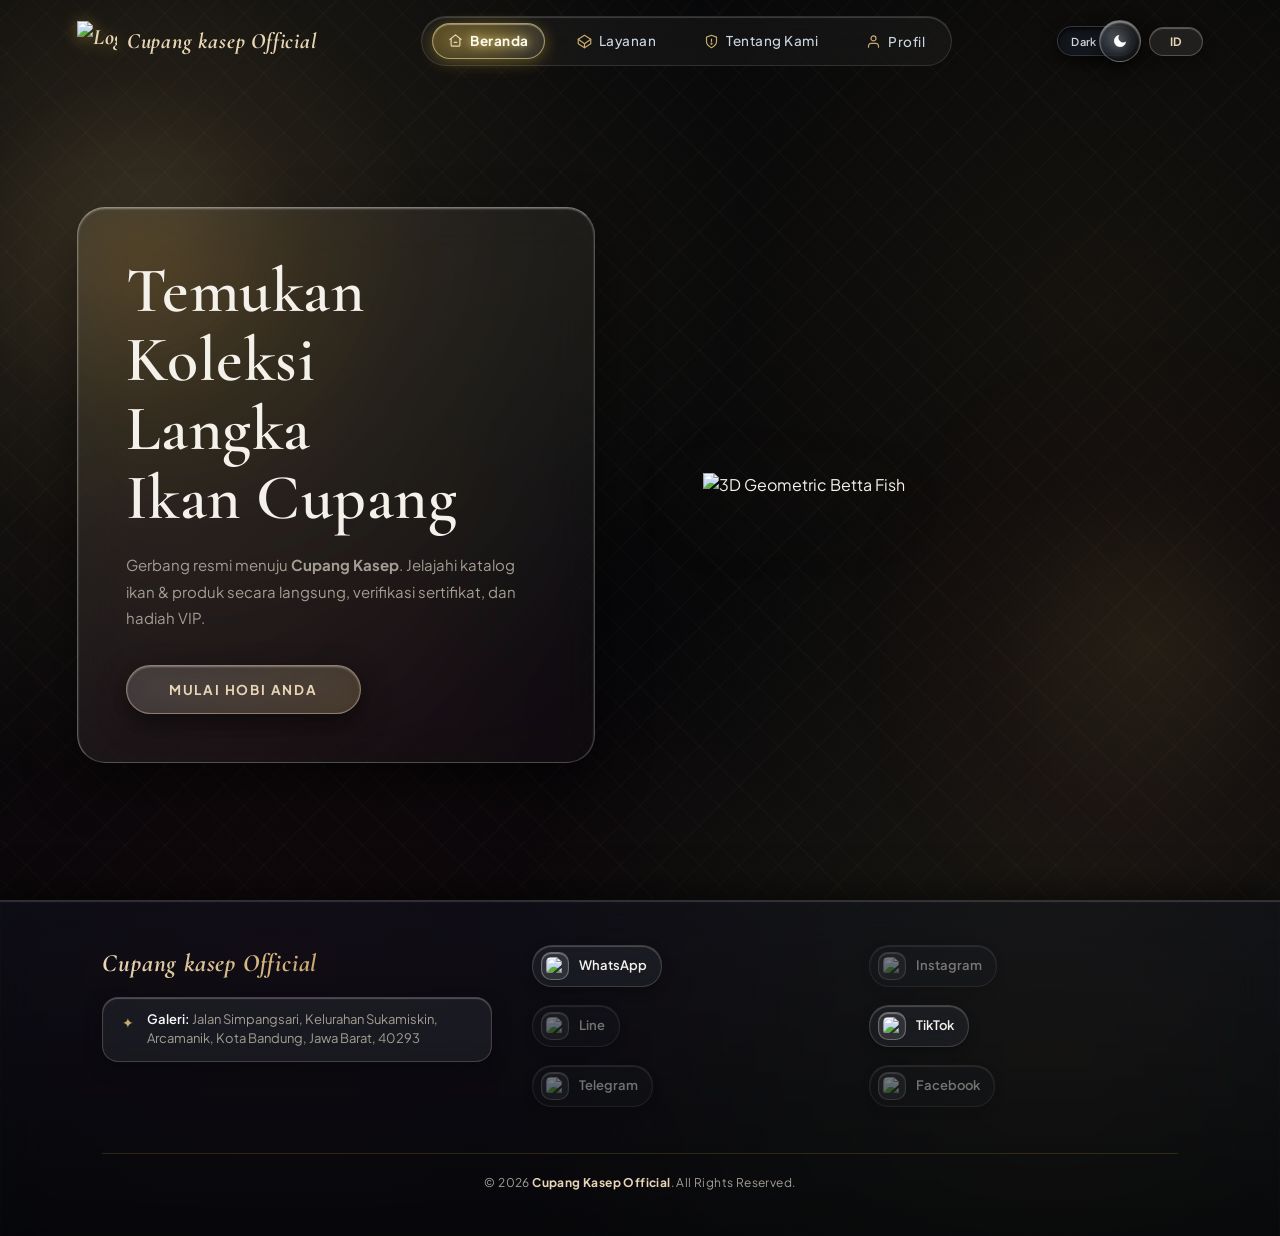
==== commit 5e03b24c: "v2.1 (optimalisasi) Updated styles for background gradients and product cards. Improved image loadin" ====
--- a/index.html
+++ b/index.html
@@ -108,8 +108,10 @@
 </script>
 <!-- Wadah Schema Produk Dinamis Otomatis dari Google Sheets -->
 <script type="application/ld+json" id="dynamicCatalogSchema"></script>
+<link rel="preconnect" href="https://fonts.googleapis.com">
+<link rel="preconnect" href="https://fonts.gstatic.com" crossorigin>
+<link rel="stylesheet" href="https://fonts.googleapis.com/css2?family=Cormorant+Garamond:ital,wght@0,500;0,600;0,700;1,600;1,700&family=Plus+Jakarta+Sans:wght@400;500;600;700;800&display=swap">
 <style>
-  @import url('https://fonts.googleapis.com/css2?family=Cormorant+Garamond:ital,wght@0,500;0,600;0,700;1,600;1,700&family=Plus+Jakarta+Sans:wght@400;500;600;700;800&display=swap');
 
   :root {
     --bg-dark: #050608;
@@ -161,7 +163,6 @@
       radial-gradient(circle at 82% 85%, rgba(201, 169, 110, 0.14) 0%, transparent 38%),
       repeating-linear-gradient(45deg, rgba(232, 213, 181, 0.02) 0px, rgba(232, 213, 181, 0.02) 1.5px, transparent 1.5px, transparent 28px),
       repeating-linear-gradient(-45deg, rgba(232, 213, 181, 0.02) 0px, rgba(232, 213, 181, 0.02) 1.5px, transparent 1.5px, transparent 28px);
-    background-attachment: fixed;
     overflow-x: hidden;
     position: relative;
     min-height: 100vh;
@@ -169,32 +170,29 @@
     flex-direction: column;
   }
 
-  /* Bola Cahaya Ambient Champagne & Warm Bronze di Balik Kaca */
+  /* Bola Cahaya Ambient Ringan Berbasis Radial Gradient Murni (Tanpa Blur Berat) */
   .container::before,
   .container::after {
     content: "";
     position: fixed;
-    width: 400px;
-    height: 400px;
+    width: 620px;
+    height: 620px;
     border-radius: 50%;
-    filter: blur(105px);
     pointer-events: none;
     z-index: 0;
-    opacity: 0.5;
-    animation: floatSlow 9s ease-in-out infinite alternate;
+    transform: translate3d(0, 0, 0);
   }
 
   .container::before {
-    top: 8%;
-    left: -90px;
-    background: radial-gradient(circle, rgba(201, 169, 110, 0.3), rgba(140, 109, 59, 0.04));
+    top: -6%;
+    left: -180px;
+    background: radial-gradient(circle, rgba(201, 169, 110, 0.16) 0%, rgba(140, 109, 59, 0.05) 40%, transparent 70%);
   }
 
   .container::after {
-    bottom: 10%;
-    right: -90px;
-    background: radial-gradient(circle, rgba(140, 109, 59, 0.26), rgba(92, 26, 36, 0.08));
-    animation-delay: -4.5s;
+    bottom: -6%;
+    right: -180px;
+    background: radial-gradient(circle, rgba(140, 109, 59, 0.15) 0%, rgba(92, 26, 36, 0.06) 42%, transparent 70%);
   }
 
   .landing-page, #catalogPage, #verificationPage, #roulettePage {
@@ -5777,6 +5775,75 @@
     margin: 0 auto 12px;
     box-shadow: 0 0 20px rgba(16, 185, 129, 0.35);
 }
+
+/* =========================================================
+   OPTIMASI PERFORMA AMAN ESTETIKA (BEBAS TUMPUKAN BLUR)
+   ========================================================= */
+.product-card {
+    contain: layout style;
+    backdrop-filter: blur(8px);
+    -webkit-backdrop-filter: blur(8px);
+}
+
+.badge-pill-tag,
+.btn-card-cart,
+.views-badge-overlay,
+.hot-badge-overlay,
+.video-badge-overlay,
+.auction-timer-badge,
+.card-slider-dots,
+.card-slider-nav {
+    backdrop-filter: none !important;
+    -webkit-backdrop-filter: none !important;
+}
+
+.views-badge-overlay {
+    background: rgba(12, 16, 26, 0.78);
+}
+
+.video-badge-overlay {
+    background: rgba(12, 16, 26, 0.82);
+}
+
+.hot-badge-overlay {
+    background: linear-gradient(135deg, rgba(136, 19, 55, 0.88), rgba(76, 5, 25, 0.84));
+}
+
+.auction-timer-badge,
+.auction-timer-badge.active-live {
+    background: rgba(18, 52, 40, 0.88);
+}
+
+.auction-timer-badge.upcoming {
+    background: rgba(115, 78, 26, 0.88);
+}
+
+.auction-timer-badge.ended {
+    background: rgba(88, 20, 32, 0.9);
+}
+
+.card-slider-dots {
+    background: rgba(10, 12, 16, 0.72);
+}
+
+@media (max-width: 1024px) {
+    .product-card {
+        backdrop-filter: none !important;
+        -webkit-backdrop-filter: none !important;
+        background: linear-gradient(160deg, rgba(24, 29, 42, 0.92) 0%, rgba(12, 15, 22, 0.94) 100%);
+    }
+    body.light-mode .product-card {
+        background: linear-gradient(135deg, rgba(255, 255, 255, 0.92) 0%, rgba(242, 236, 224, 0.9) 100%);
+    }
+    .ongkir-courier-row,
+    .info-row,
+    .history-item,
+    .cart-item-row,
+    .auction-stat-item {
+        backdrop-filter: none !important;
+        -webkit-backdrop-filter: none !important;
+    }
+}
 </style>
 </head>
 <body>
@@ -5902,7 +5969,7 @@
       </div>
 
       <div class="hero-img-col">
-        <img src="https://images.unsplash.com/vector-1794240275267-5ed951e7c525?q=80&w=913&auto=format&fit=crop&ixlib=rb-4.1.0&ixid=NHwxMjA3fDA%3D" alt="3D Geometric Betta Fish" class="hero-betta-img">
+        <img src="https://images.unsplash.com/vector-1794240275267-5ed951e7c525?q=80&w=913&auto=format&fit=crop&ixlib=rb-4.1.0&ixid=NHwxMjA3fDA%3D" alt="3D Geometric Betta Fish" class="hero-betta-img" fetchpriority="high" decoding="async">
       </div>
     </section>
 
@@ -6143,6 +6210,17 @@
                 <input type="number" id="admItemStok" class="catalog-input" placeholder="Stok (cth: 1)" value="1">
                 <input type="text" id="admItemSize" class="catalog-input" placeholder="Size (cth: M / 4.5 cm)">
                 <input type="text" id="admItemSex" class="catalog-input" placeholder="Sex (cth: Male / Female)">
+                <input type="text" id="admItemTailType" list="tailTypeSuggestions" class="catalog-input" style="grid-column: 1 / -1;" placeholder="Tail Type (cth: HMPK - Halfmoon Plakat, Halfmoon, Crowntail)">
+                <datalist id="tailTypeSuggestions">
+                  <option value="HMPK - Halfmoon Plakat">
+                  <option value="PK - Plakat"> 
+                  <option value="HM - Halfmoon">
+                  <option value="CT - Crowntail">
+                  <option value="DT - Double Tail">
+                  <option value="Giant HMPK">
+                  <option value="Wild Betta">
+                  <option value="-">
+                </datalist>
                 <input type="text" id="admItemFoto" class="catalog-input" style="grid-column: 1 / -1;" placeholder="Link Foto / Video Google Drive (pisahkan koma)">
                 <input type="text" id="admItemDesc" class="catalog-input" style="grid-column: 1 / -1;" placeholder="Deskripsi singkat koleksi...">
               </div>
@@ -6787,8 +6865,8 @@
     CATALOG_PASSWORD: "ckvip",
     ANTI_SNIPE_MINUTES: 5, // Perpanjangan waktu otomatis +5 menit jika ada bid di menit-menit terakhir
     ADMIN_ACCOUNTS: [
-      { email: "officialcupangkasep@gmail.com", wa: "6285195327282" },
-      { email: "officialcupangkasep@gmail.com", wa: "6282121478149" }
+      { email: "officialcupangkasep@gmail.com", wa: "6285195327282", nama: "ADMIN R" },
+      { email: "officialcupangkasep@gmail.com", wa: "6282121478149", nama: "ADMIN N" }
     ]
   };
 
@@ -7494,9 +7572,22 @@
     }
   }
 
+  function apakahHalamanDiRefresh() {
+    try {
+      const navEntries = window.performance && performance.getEntriesByType && performance.getEntriesByType("navigation");
+      if (navEntries && navEntries.length > 0) {
+        return navEntries[0].type === "reload";
+      }
+      if (window.performance && performance.navigation) {
+        return performance.navigation.type === 1; // 1 = TYPE_RELOAD
+      }
+    } catch (e) {}
+    return false;
+  }
+
   function simpanRuteTerakhir(hashUrl) {
     if (!hashUrl) return;
-    try { localStorage.setItem("ck_last_route", hashUrl); } catch (e) {}
+    try { localStorage.removeItem("ck_last_route"); } catch (e) {}
     try { sessionStorage.setItem("ck_last_route", hashUrl); } catch (e) {}
   }
 
@@ -7540,7 +7631,7 @@
       const bidder = getVerifiedBidder();
       const admNameEl = document.getElementById("adminPageUserName");
       const admInfoEl = document.getElementById("adminPageUserInfo");
-      if (bidder && admNameEl) admNameEl.innerText = bidder.nama || "Admin Cupang Kasep";
+      if (bidder && admNameEl) admNameEl.innerText = dapatkanNamaAdmin(bidder);
       if (bidder && admInfoEl) admInfoEl.innerText = `${bidder.wa} • ${bidder.email}`;
       if (!catalogLoadedOnce || masterCatalogItems.length === 0) {
         muatDataKatalog(false).then(() => segarkanSemuaTampilanAdminHub());
@@ -8680,7 +8771,7 @@
 
       const slidesHtml = slidesList.map((m, sIdx) => `
         <div class="card-slide-item">
-          <img src="${m.thumbUrl}" alt="${item.nama} ${sIdx + 1}" class="product-thumb" loading="lazy" draggable="false" referrerpolicy="no-referrer" onerror="this.onerror=null;this.src='${CONFIG.PLACEHOLDER_IMAGE}';">
+          <img src="${m.thumbUrl}" alt="${item.nama} ${sIdx + 1}" class="product-thumb" loading="lazy" decoding="async" draggable="false" referrerpolicy="no-referrer" onerror="this.onerror=null;this.src='${CONFIG.PLACEHOLDER_IMAGE}';">
         </div>
       `).join("");
 
@@ -8751,7 +8842,8 @@
     const matchGDrive = cleanUrl.match(/(?:\/d\/|[?&]id=)([a-zA-Z0-9_-]{20,})/);
     if (matchGDrive && matchGDrive[1]) {
       const fileId = matchGDrive[1];
-      const thumbUrl = `https://lh3.googleusercontent.com/d/${fileId}=w1200`;
+      const thumbUrl = `https://lh3.googleusercontent.com/d/${fileId}=w600`;
+      const hdUrl = `https://lh3.googleusercontent.com/d/${fileId}=w1200`;
 
       if (isMarkedVideo) {
         return {
@@ -8762,7 +8854,7 @@
       }
       return {
         type: "image",
-        url: thumbUrl,
+        url: hdUrl,
         thumbUrl: thumbUrl
       };
     }
@@ -9295,10 +9387,18 @@
   async function kirimKeGoogleSheets(payload) {
     if (!apakahUrlSheetAktif()) return null;
     try {
+      const bodyPayload = { ...(payload || {}) };
+      if (bodyPayload.action && String(bodyPayload.action).startsWith("admin_")) {
+        const sesiAdmin = typeof getVerifiedBidder === "function" ? getVerifiedBidder() : null;
+        if (sesiAdmin) {
+          bodyPayload.adminEmail = sesiAdmin.email || "";
+          bodyPayload.adminWa = sesiAdmin.wa || "";
+        }
+      }
       const res = await fetch(GOOGLE_SCRIPT_URL, {
         method: "POST",
         headers: { "Content-Type": "text/plain;charset=utf-8" },
-        body: JSON.stringify(payload)
+        body: JSON.stringify(bodyPayload)
       });
       return await res.json();
     } catch (err) {
@@ -9688,14 +9788,25 @@
     }, 40);
   }
 
-  function apakahKredensialAdmin(email, wa) {
+  function dapatkanAkunAdmin(email, wa) {
     const emailClean = String(email || "").trim().toLowerCase();
     const waClean = normalisasiNomorWA(wa || "");
     const listAdmin = CONFIG.ADMIN_ACCOUNTS || [];
-    return listAdmin.some(acc =>
+    return listAdmin.find(acc =>
       acc.email.toLowerCase() === emailClean &&
       normalisasiNomorWA(acc.wa) === waClean
-    );
+    ) || null;
+  }
+
+  function dapatkanNamaAdmin(bidder = null) {
+    const b = bidder || getVerifiedBidder();
+    if (!b) return "Admin";
+    const acc = dapatkanAkunAdmin(b.email, b.wa);
+    return (acc && acc.nama) ? acc.nama : (b.nama || "Admin");
+  }
+
+  function apakahKredensialAdmin(email, wa) {
+    return Boolean(dapatkanAkunAdmin(email, wa));
   }
 
   function apakahUserAdmin(bidder = null) {
@@ -9716,16 +9827,17 @@
 
     const bidder = getVerifiedBidder();
     const isAdmin = apakahUserAdmin(bidder);
+    const namaAdminAktif = isAdmin ? dapatkanNamaAdmin(bidder) : "";
 
     const labelProfilDefault = USER_LANG === "en" ? "Profile" : (USER_LANG === "zh" ? "个人资料" : "Profil");
     if (bidder && bidder.wa) {
       btnEl.classList.add("profile-logged-in");
       if (profileTxtEl) {
-        profileTxtEl.innerText = isAdmin ? "Admin" : labelProfilDefault;
+        profileTxtEl.innerText = isAdmin ? namaAdminAktif : labelProfilDefault;
       }
       if (nameEl) {
         nameEl.innerHTML = isAdmin
-          ? `<span class="admin-crown-pill">👑 Admin Resmi</span><br>${bidder.nama}`
+          ? `<span class="admin-crown-pill">👑 Admin Resmi</span><br>${namaAdminAktif}`
           : bidder.nama;
       }
       if (waEl) {
@@ -10458,12 +10570,37 @@
     setTimeout(() => { copyBtn.innerText = "📋 Salin ID"; }, 2200);
   }
 
-  // Fungsi pembuka otomatis & penjaga halaman terakhir saat di-refresh
-  async function cekDirectLinkUrl() {
+  // Fungsi pembuka otomatis: Beranda untuk Tab Baru/Timpa URL, dan Menu Terakhir khusus saat Refresh
+  async function cekDirectLinkUrl(dariHashChange = false) {
     const params = new URLSearchParams(window.location.search);
     const certParam = params.get("cert");
     const produkParam = params.get("produk");
-    const hash = window.location.hash || localStorage.getItem("ck_last_route") || sessionStorage.getItem("ck_last_route") || "#home";
+    const isReload = apakahHalamanDiRefresh();
+
+    // Jika BUKAN di-refresh (misal: buka tab baru atau menimpa web lain lalu masuk kembali ke cupangkasep.com)
+    if (!isReload && !dariHashChange) {
+      try {
+        localStorage.removeItem("ck_last_route");
+        localStorage.removeItem("ck_last_mode_lelang");
+        localStorage.removeItem("ck_last_cat_pill");
+        sessionStorage.removeItem("ck_last_route");
+        sessionStorage.removeItem("ck_last_mode_lelang");
+        sessionStorage.removeItem("ck_last_cat_pill");
+      } catch (e) {}
+
+      // Jika bukan membuka link bagikan produk/sertifikat (?produk= / ?cert=), wajib mulai dari Beranda
+      if (!certParam && !produkParam) {
+        if (window.location.hash && window.location.hash !== "#home") {
+          history.replaceState({ tab: "home" }, "", "#home");
+        }
+        navigasiMenuAtas("home", false);
+        return;
+      }
+    }
+
+    const hash = dariHashChange
+      ? (window.location.hash || "#home")
+      : (sessionStorage.getItem("ck_last_route") || window.location.hash || "#home");
 
     // 1. Jika Link Share Sertifikat
     if (certParam || hash.startsWith("#cert-")) {
@@ -10474,14 +10611,14 @@
       return;
     }
 
-    // 2. Jika sedang di Detail Produk / Lelang saat refresh
+    // 2. Jika sedang di Detail Produk / Lelang saat refresh atau buka link share produk
     if (produkParam || hash.startsWith("#produk-")) {
       const targetKode = (produkParam || decodeURIComponent(hash.replace("#produk-", ""))).trim();
       if (!targetKode) return;
 
       isCatalogUnlocked = true;
       aturSorotanNavbar("gallery");
-      const wasLelang = (localStorage.getItem("ck_last_mode_lelang") || sessionStorage.getItem("ck_last_mode_lelang")) === "1";
+      const wasLelang = sessionStorage.getItem("ck_last_mode_lelang") === "1";
       tampilkanIsiKatalog(wasLelang);
 
       if (!catalogLoadedOnce || masterCatalogItems.length === 0) {
@@ -10499,7 +10636,7 @@
       return;
     }
 
-    // 3. Pertahankan posisi menu terakhir saat web di-refresh
+    // 3. Pertahankan posisi menu terakhir khusus saat halaman di-refresh
     if (hash === "#katalog") {
       tampilkanIsiKatalog(false);
     } else if (hash === "#lelang") {
@@ -10524,7 +10661,7 @@
   // Deteksi otomatis jika link ditempel/diubah di tab browser yang sama
   window.addEventListener("hashchange", function() {
     if (window.location.hash.startsWith("#produk-") || window.location.hash.startsWith("#cert-")) {
-      cekDirectLinkUrl();
+      cekDirectLinkUrl(true);
     }
   });
 
@@ -10737,8 +10874,12 @@
     };
   }
 
-  // Loop update timer lelang setiap 1 detik (otomatis buka tombol bid begitu jam mulai tiba!)
+  // Loop update timer lelang pintar: hanya bekerja saat tab aktif & berada di halaman Katalog/Lelang
   setInterval(() => {
+    if (document.hidden) return;
+    const catPageEl = document.getElementById("catalogPage");
+    if (!catPageEl || catPageEl.style.display !== "block") return;
+
     document.querySelectorAll("[data-auction-subtimer]").forEach(subEl => {
       const targetStr = subEl.getAttribute("data-targettime") || "";
       const tipeSub = subEl.getAttribute("data-auction-subtimer");
@@ -11228,6 +11369,7 @@
     document.getElementById("admItemStok").value = item.stok;
     document.getElementById("admItemSize").value = item.size || "";
     document.getElementById("admItemSex").value = item.sex || "";
+    document.getElementById("admItemTailType").value = item.tailType || "";
     document.getElementById("admItemFoto").value = item.foto || "";
     document.getElementById("admItemDesc").value = item.deskripsi || "";
     tampilkanToast(`✏️ Data [${item.kode}] dimuat ke form bawah`);
@@ -11242,6 +11384,8 @@
     const stok = Number(document.getElementById("admItemStok").value);
     const size = document.getElementById("admItemSize").value.trim();
     const sex = document.getElementById("admItemSex").value.trim();
+    const tailTypeInput = document.getElementById("admItemTailType").value.trim();
+    const tailType = tailTypeInput || (kategori === "Produk" ? "-" : "HMPK - Halfmoon Plakat");
     const foto = document.getElementById("admItemFoto").value.trim() || CONFIG.PLACEHOLDER_IMAGE;
     const deskripsi = document.getElementById("admItemDesc").value.trim() || "Koleksi resmi berkualitas dari Cupang Kasep.";
 
@@ -11261,7 +11405,7 @@
       stok: isNaN(stok) ? 1 : stok,
       status: (isNaN(stok) ? 1 : stok) > 0 ? "Tersedia" : "Habis",
       spesies: "Betta Splendens",
-      tailType: "HMPK",
+      tailType,
       sex,
       size,
       origin: "Indonesia",
@@ -11285,16 +11429,28 @@
       masterCatalogItems.unshift(objBaru);
     }
 
-    perbaruiDropdownJenis();
-    terapkanFilterKatalog();
-    segarkanSemuaTampilanAdminHub();
-    tampilkanToast(`💾 Koleksi [${kode}] berhasil disimpan!`);
-
-    await kirimKeGoogleSheets({
+    tampilkanToast(`⏳ Menyimpan [${kode}] ke Google Sheets...`);
+
+    const resServer = await kirimKeGoogleSheets({
       action: "admin_save_item",
       sheet: kategori.toLowerCase() === "lelang" ? CONFIG.AUCTION_SHEET_NAME : CONFIG.CATALOG_SHEET_NAME,
       item: objBaru
     });
+
+    if (resServer && resServer.status === "ok") {
+      perbaruiDropdownJenis();
+      terapkanFilterKatalog();
+      segarkanSemuaTampilanAdminHub();
+      ["admItemKode", "admItemNama", "admItemJenis", "admItemHarga", "admItemSize", "admItemSex", "admItemTailType", "admItemFoto", "admItemDesc"].forEach(idEl => {
+        const el = document.getElementById(idEl);
+        if (el) el.value = "";
+      });
+      const stokEl = document.getElementById("admItemStok");
+      if (stokEl) stokEl.value = "1";
+      tampilkanToast(`✦ [${kode}] berhasil tersimpan di Google Sheets!`);
+    } else {
+      tampilkanToast(`❌ Gagal menyimpan ke Sheet: ${(resServer && resServer.message) ? resServer.message : "Pastikan Apps Script sudah Deploy Versi Baru"}`);
+    }
   }
 
   // --- MODUL 3: GENERATOR VOUCHER & VERIFIKASI UNDIAN ---
@@ -11747,14 +11903,21 @@
     }
   }
 
-  // Sinkronisasi Real-Time Lelang ala Live Chat setiap 3.5 detik tanpa refresh halaman (Poin 3)
+  // Sinkronisasi Real-Time Lelang ala Live Chat setiap 3.5 detik (berhenti otomatis saat tab tidak aktif / bukan item lelang)
   let isPollingAuctionLive = false;
   setInterval(async () => {
+    if (document.hidden || isPollingAuctionLive) return;
     const isCatalogOpen = document.getElementById("catalogPage").style.display === "block";
     const isDetailOpen = document.getElementById("catalogDetailView").style.display === "block";
-    const sedangDiLelang = isCatalogOpen && (currentCategoryFilter === "Lelang" || (isDetailOpen && currentOpenDetailCode));
-
-    if (!sedangDiLelang || isPollingAuctionLive) return;
+    const openItemObj = (isDetailOpen && currentOpenDetailCode)
+      ? masterCatalogItems.find(i => i.kode.toUpperCase() === String(currentOpenDetailCode).toUpperCase())
+      : null;
+    const sedangDiLelang = isCatalogOpen && (
+      currentCategoryFilter === "Lelang" ||
+      (openItemObj && openItemObj.kategori.toLowerCase() === "lelang")
+    );
+
+    if (!sedangDiLelang) return;
     isPollingAuctionLive = true;
 
     try {
@@ -12272,8 +12435,9 @@
     }
 
     // KHUSUS OWNER / ADMIN RESMI: Langsung aktifkan sesi Admin tanpa harus menunggu antrean bot WA
-    if (apakahKredensialAdmin(emailInput, waClean)) {
-      const namaAdmin = (isRegister && namaInput) ? namaInput : "Admin Cupang Kasep";
+    const akunAdminCocok = dapatkanAkunAdmin(emailInput, waClean);
+    if (akunAdminCocok) {
+      const namaAdmin = akunAdminCocok.nama;
       saveVerifiedBidder({
         nama: namaAdmin,
         email: emailInput,
@@ -12283,7 +12447,7 @@
         verifiedAt: dapatkanTanggalSekarang()
       });
       tutupModalOtpLelang();
-      tampilkanToast("👑 Selamat Datang, Admin Cupang Kasep!");
+      tampilkanToast(`👑 Selamat Datang, ${namaAdmin}!`);
       if (currentOpenDetailCode) {
         bukaDetailProduk(currentOpenDetailCode, false);
       }
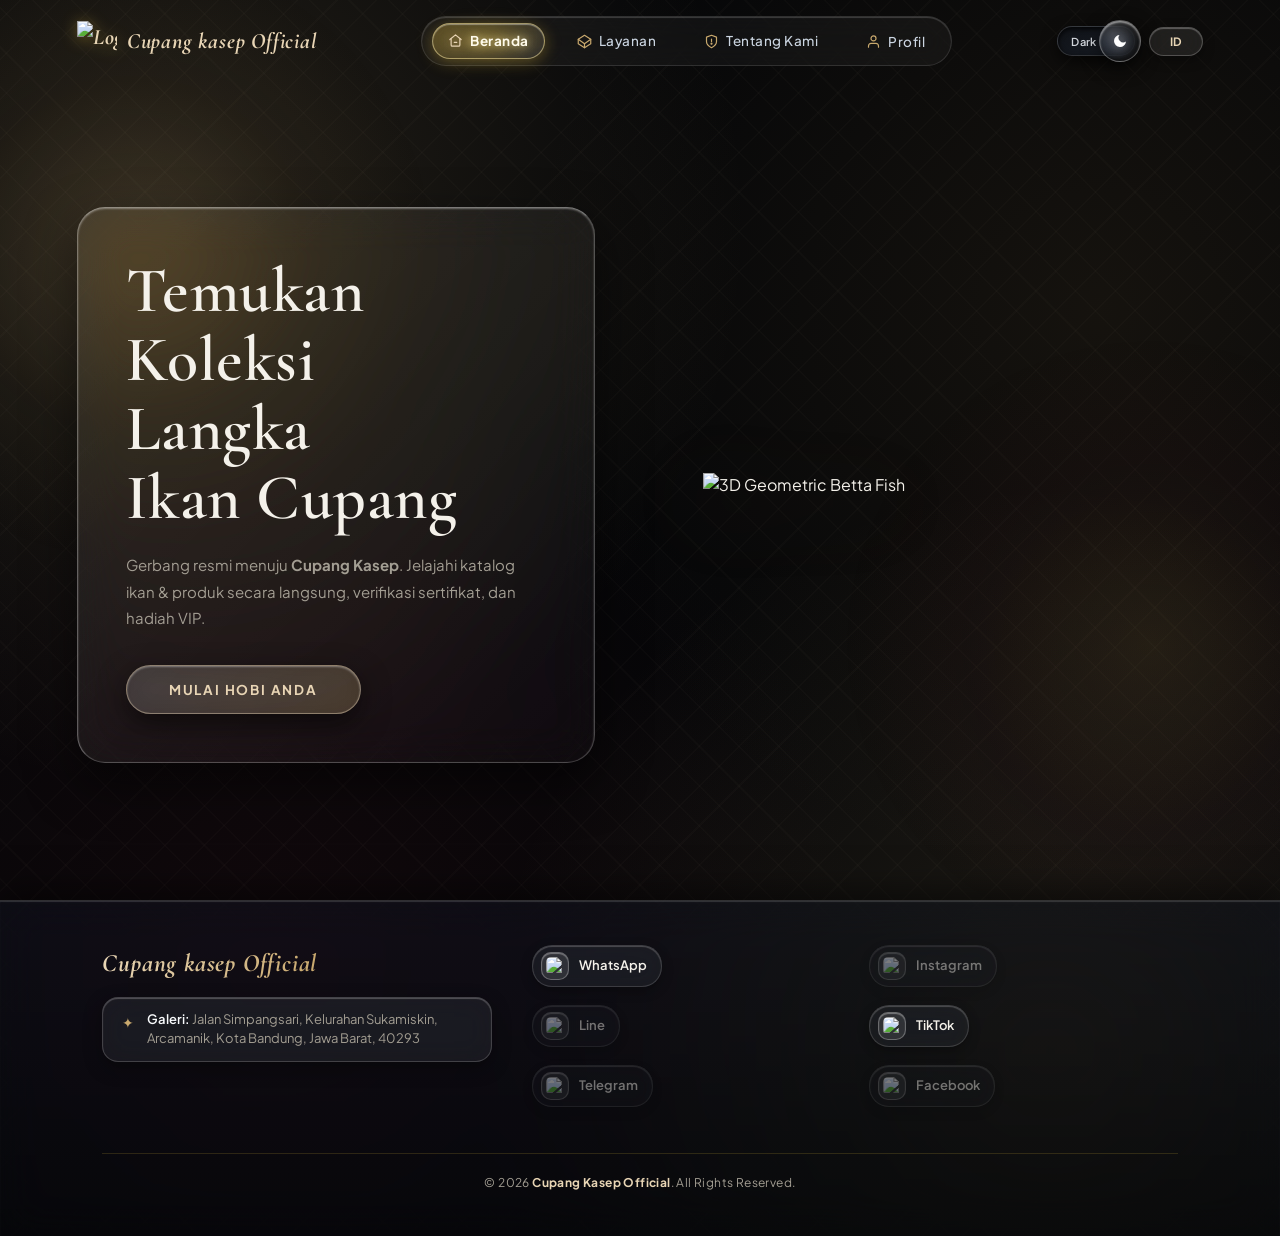
==== commit 3795d02c: "v2.2" ====
--- a/index.html
+++ b/index.html
@@ -163,7 +163,7 @@
       radial-gradient(circle at 82% 85%, rgba(201, 169, 110, 0.14) 0%, transparent 38%),
       repeating-linear-gradient(45deg, rgba(232, 213, 181, 0.02) 0px, rgba(232, 213, 181, 0.02) 1.5px, transparent 1.5px, transparent 28px),
       repeating-linear-gradient(-45deg, rgba(232, 213, 181, 0.02) 0px, rgba(232, 213, 181, 0.02) 1.5px, transparent 1.5px, transparent 28px);
-    overflow-x: hidden;
+    overflow-x: clip;
     position: relative;
     min-height: 100vh;
     display: flex;
@@ -583,6 +583,10 @@
     display: none;
   }
 
+  #sectionAdmin {
+    animation: none !important;
+  }
+
   /* ==========================================
      DESAIN MENU CEK ONGKIR (RATA KIRI-KANAN & MOBILE FRIENDLY)
      ========================================== */
@@ -1169,64 +1173,150 @@
     }
   }
 
-  /* --- SECTION B: GALLERY / 4 KARTU FITUR UTAMA --- */
+  /* --- SECTION B: GALLERY / 3D CARD CAROUSEL LOOPING --- */
   .features-section {
-    padding: 60px clamp(24px, 6vw, 100px) 80px;
+    padding: 40px clamp(16px, 5vw, 80px) 70px;
+    display: flex;
+    flex-direction: column;
+    align-items: center;
+    justify-content: center;
+    min-height: calc(100vh - 90px);
+    overflow: hidden;
+  }
+
+  .carousel-3d-wrapper {
+    position: relative;
+    width: 100%;
+    max-width: 1240px;
+    display: flex;
+    flex-direction: column;
+    align-items: center;
+    justify-content: center;
+    user-select: none;
+    touch-action: pan-y;
+  }
+
+  .pdf-cards-grid {
+    position: relative;
+    width: 100%;
+    height: 495px;
     display: flex;
     align-items: center;
     justify-content: center;
-    min-height: calc(100vh - 90px);
-  }
-
-  .pdf-cards-grid {
-    display: grid;
-    grid-template-columns: repeat(6, 1fr); /* Sistem 6 lajur untuk formasi 3 di atas + 2 di tengah bawah */
-    gap: 24px;
-    width: 100%;
-    max-width: 1080px;
-    margin: 0 auto;
-  }
-
-  /* Baris 1: 3 Kartu (Masing-masing memakan 2 lajur = 6 lajur penuh) */
-  .pdf-cards-grid > .pdf-card:nth-child(1),
-  .pdf-cards-grid > .pdf-card:nth-child(2),
-  .pdf-cards-grid > .pdf-card:nth-child(3) {
-    grid-column: span 2;
-  }
-
-  /* Baris 2: Kartu ke-4 & ke-5 rata tengah simetris */
-  .pdf-cards-grid > .pdf-card:nth-child(4) {
-    grid-column: 2 / span 2;
-  }
-
-  .pdf-cards-grid > .pdf-card:nth-child(5) {
-    grid-column: 4 / span 2;
+    cursor: grab;
+  }
+
+  .pdf-cards-grid:active {
+    cursor: grabbing;
   }
 
   .pdf-card {
-    background: linear-gradient(145deg, rgba(255, 255, 255, 0.08) 0%, rgba(15, 20, 32, 0.42) 100%);
+    position: absolute;
+    width: 345px;
+    height: 445px;
+    background: linear-gradient(145deg, rgba(255, 255, 255, 0.09) 0%, rgba(15, 20, 32, 0.58) 100%);
     backdrop-filter: blur(18px) saturate(180%);
     -webkit-backdrop-filter: blur(18px) saturate(180%);
     border-radius: 26px;
-    border: 1px solid rgba(255, 255, 255, 0.2);
+    border: 1px solid rgba(255, 255, 255, 0.22);
     overflow: hidden;
     cursor: pointer;
     display: flex;
     flex-direction: column;
-    box-shadow: 0 12px 32px rgba(0, 0, 0, 0.55), inset 0 1px 1px rgba(255, 255, 255, 0.25);
-    transition: transform 0.25s ease, border-color 0.25s ease, box-shadow 0.25s ease;
-    position: relative;
-  }
-
-  .pdf-card:hover {
-    transform: translateY(-8px);
-    border-color: rgba(249, 232, 162, 0.7);
-    box-shadow: 0 18px 40px rgba(212, 175, 55, 0.25), inset 0 1px 2px rgba(255, 255, 255, 0.4);
-  }
+    box-shadow: 0 18px 42px rgba(0, 0, 0, 0.65), inset 0 1px 1px rgba(255, 255, 255, 0.28);
+    transition: transform 0.38s cubic-bezier(0.25, 0.46, 0.45, 0.94),
+                opacity 0.38s ease,
+                filter 0.38s ease,
+                border-color 0.3s ease,
+                box-shadow 0.3s ease;
+    will-change: transform, opacity, filter;
+  }
+
+  /* Posisi 5 Kartu Carousel (Tengah, Kiri 1-2, Kanan 1-2) */
+  .pdf-card.pos-center {
+    transform: translateX(0) translateY(0) scale(1);
+    z-index: 10;
+    opacity: 1;
+    filter: none;
+    border-color: rgba(249, 232, 162, 0.72);
+    box-shadow: 0 22px 50px rgba(0, 0, 0, 0.75), 0 0 26px rgba(201, 169, 110, 0.28), inset 0 1px 2px rgba(255, 255, 255, 0.45);
+  }
+
+  .pdf-card.pos-left-1 {
+    transform: translateX(-62%) translateY(0) scale(0.84);
+    z-index: 6;
+    opacity: 0.78;
+    filter: grayscale(45%) brightness(0.75);
+  }
+
+  .pdf-card.pos-right-1 {
+    transform: translateX(62%) translateY(0) scale(0.84);
+    z-index: 6;
+    opacity: 0.78;
+    filter: grayscale(45%) brightness(0.75);
+  }
+
+  .pdf-card.pos-left-2 {
+    transform: translateX(-106%) translateY(0) scale(0.68);
+    z-index: 3;
+    opacity: 0.46;
+    filter: grayscale(85%) brightness(0.55);
+  }
+
+  .pdf-card.pos-right-2 {
+    transform: translateX(106%) translateY(0) scale(0.68);
+    z-index: 3;
+    opacity: 0.46;
+    filter: grayscale(85%) brightness(0.55);
+  }
+
+  /* Animasi sorot, angkat & pendaran emas di PC (berjalan di semua laptop/PC termasuk touchscreen) */
+  @media (min-width: 841px) {
+    .pdf-card.pos-center:hover {
+      transform: translateX(0) translateY(-8px) scale(1.03);
+      border-color: rgba(249, 232, 162, 0.95);
+      box-shadow: 0 26px 56px rgba(0, 0, 0, 0.8), 0 0 34px rgba(201, 169, 110, 0.45), inset 0 1px 2px rgba(255, 255, 255, 0.55);
+    }
+
+    .pdf-card.pos-left-1:hover {
+      transform: translateX(-66%) translateY(-16px) scale(0.89);
+      z-index: 6;
+      opacity: 1;
+      filter: grayscale(0%) brightness(1.05);
+      border-color: rgba(249, 232, 162, 0.88) !important;
+      box-shadow: 0 24px 48px rgba(0, 0, 0, 0.8), 0 0 30px rgba(201, 169, 110, 0.45) !important;
+    }
+
+    .pdf-card.pos-right-1:hover {
+      transform: translateX(66%) translateY(-16px) scale(0.89);
+      z-index: 6;
+      opacity: 1;
+      filter: grayscale(0%) brightness(1.05);
+      border-color: rgba(249, 232, 162, 0.88) !important;
+      box-shadow: 0 24px 48px rgba(0, 0, 0, 0.8), 0 0 30px rgba(201, 169, 110, 0.45) !important;
+    }
+
+    .pdf-card.pos-left-2:hover {
+      transform: translateX(-112%) translateY(-16px) scale(0.75);
+      z-index: 3;
+      opacity: 0.95;
+      filter: grayscale(0%) brightness(1.02);
+      border-color: rgba(249, 232, 162, 0.8) !important;
+      box-shadow: 0 20px 44px rgba(0, 0, 0, 0.78), 0 0 26px rgba(201, 169, 110, 0.4) !important;
+    }
+
+    .pdf-card.pos-right-2:hover {
+      transform: translateX(112%) translateY(-16px) scale(0.75);
+      z-index: 3;
+      opacity: 0.95;
+      filter: grayscale(0%) brightness(1.02);
+      border-color: rgba(249, 232, 162, 0.8) !important;
+      box-shadow: 0 20px 44px rgba(0, 0, 0, 0.78), 0 0 26px rgba(201, 169, 110, 0.4) !important;
+    }
 
   .pdf-card-art {
     width: 100%;
-    height: 270px;
+    height: 265px;
     flex-shrink: 0;
     overflow: hidden;
     background: radial-gradient(circle at 50% 38%, rgba(201, 169, 110, 0.18) 0%, rgba(10, 12, 16, 0.35) 80%);
@@ -1234,7 +1324,7 @@
     flex-direction: column;
     align-items: center;
     justify-content: center;
-    padding: 12px;
+    padding: 14px;
     position: relative;
   }
 
@@ -1244,19 +1334,20 @@
     max-width: 100%;
     max-height: 100%;
     object-fit: contain;
+    pointer-events: none;
     filter: drop-shadow(0 12px 22px rgba(0, 0, 0, 0.7));
-    transition: transform 0.3s ease;
-  }
-
-  .pdf-card:hover .pdf-card-art img {
+    transition: transform 0.35s ease;
+  }
+
+  .pdf-card.pos-center:hover .pdf-card-art img {
     transform: scale(1.05);
   }
 
   .pdf-card-footer {
-    background: rgba(10, 14, 22, 0.45);
+    background: rgba(10, 14, 22, 0.48);
     backdrop-filter: blur(12px);
     -webkit-backdrop-filter: blur(12px);
-    height: 96px;
+    height: 100px;
     padding: 12px 16px;
     text-align: center;
     flex: 1;
@@ -1268,25 +1359,131 @@
 
   .pdf-card-title {
     font-family: 'Cormorant Garamond', Georgia, serif;
-    font-size: 22px;
+    font-size: 21px;
     font-weight: 700;
     color: var(--gold-light);
     text-transform: uppercase;
     line-height: 1.22;
-    letter-spacing: 1.6px;
-  }
-
+    letter-spacing: 1.5px;
+  }
+
+  /* Tombol Panah Kiri / Kanan & Indikator Titik Carousel */
+  .carousel-nav-btn {
+    position: absolute;
+    top: 50%;
+    transform: translateY(-50%);
+    width: 44px;
+    height: 44px;
+    border-radius: 50%;
+    background: rgba(15, 20, 32, 0.65);
+    backdrop-filter: blur(14px);
+    -webkit-backdrop-filter: blur(14px);
+    border: 1px solid rgba(232, 213, 181, 0.45);
+    box-shadow: 0 8px 22px rgba(0, 0, 0, 0.55), inset 0 1px 1px rgba(255, 255, 255, 0.3);
+    color: var(--gold-light);
+    font-size: 22px;
+    font-weight: 700;
+    display: flex;
+    align-items: center;
+    justify-content: center;
+    cursor: pointer;
+    z-index: 20;
+    transition: all 0.22s ease;
+  }
+
+  .carousel-nav-btn:hover {
+    background: rgba(201, 169, 110, 0.35);
+    border-color: var(--gold-light);
+    transform: translateY(-50%) scale(1.08);
+  }
+
+  .carousel-nav-btn.prev { left: 12px; }
+  .carousel-nav-btn.next { right: 12px; }
+
+  .carousel-dots-bar {
+    display: none !important;
+  }
+
+  .carousel-dot {
+    width: 8px;
+    height: 8px;
+    border-radius: 50%;
+    background: rgba(255, 255, 255, 0.28);
+    border: none;
+    cursor: pointer;
+    padding: 0;
+    transition: all 0.3s ease;
+  }
+
+  .carousel-dot.active {
+    width: 24px;
+    border-radius: 6px;
+    background: linear-gradient(90deg, var(--gold-light), var(--gold-primary));
+  }
+
+  body.light-mode .carousel-nav-btn {
+    background: rgba(255, 255, 255, 0.85);
+    border-color: rgba(140, 98, 41, 0.45);
+    color: var(--gold-light);
+    box-shadow: 0 8px 20px rgba(30, 27, 24, 0.14);
+  }
+
+  body.light-mode .carousel-dots-bar {
+    background: rgba(255, 255, 255, 0.65);
+    border-color: rgba(140, 98, 41, 0.22);
+  }
+
+  body.light-mode .carousel-dot {
+    background: rgba(140, 98, 41, 0.25);
+  }
+
+  /* Responsif Layar HP & Tablet */
   @media (max-width: 840px) {
     .features-section {
-      padding: 36px 24px 60px;
+      padding: 20px 10px 44px;
+      min-height: calc(100vh - 130px);
     }
     .pdf-cards-grid {
-      grid-template-columns: 1fr;
-      max-width: 350px;
-    }
-    .pdf-cards-grid > .pdf-card:nth-child(n) {
-      grid-column: 1 / -1 !important;
-    }
+      height: 350px;
+    }
+    .pdf-card {
+      width: min(235px, 64vw);
+      height: 315px;
+      border-radius: 22px;
+    }
+    .pdf-card-art {
+      height: 225px;
+      padding: 10px;
+    }
+    .pdf-card-footer {
+      height: 90px;
+      padding: 10px 12px;
+    }
+    .pdf-card-title {
+      font-size: 18px;
+      letter-spacing: 1.1px;
+    }
+    .pdf-card.pos-left-1 {
+      transform: translate3d(-44%, 0, -100px) scale(0.83);
+    }
+    .pdf-card.pos-right-1 {
+      transform: translate3d(44%, 0, -100px) scale(0.83);
+    }
+    .pdf-card.pos-left-2 {
+      transform: translate3d(-76%, 0, -200px) scale(0.68);
+      opacity: 0.34;
+    }
+    .pdf-card.pos-right-2 {
+      transform: translate3d(76%, 0, -200px) scale(0.68);
+      opacity: 0.34;
+    }
+    .carousel-nav-btn {
+      width: 36px;
+      height: 36px;
+      font-size: 18px;
+    }
+    .carousel-nav-btn.prev { left: 6px; }
+    .carousel-nav-btn.next { right: 6px; }
   }
 
   /* --- SECTION C: ABOUT US FULL GLASSMORPHISM --- */
@@ -2122,143 +2319,404 @@
   }
 
   .admin-page-section {
-    padding: 32px clamp(14px, 5vw, 90px) 70px;
+    padding: 24px clamp(14px, 4vw, 60px) 70px;
     width: 100%;
-    max-width: 1180px;
+    max-width: 1280px;
     margin: 0 auto;
     min-height: calc(100vh - 90px);
   }
 
-  .admin-page-wrapper {
+  .admin-modern-shell {
+    display: grid;
+    grid-template-columns: 260px 1fr;
+    gap: 22px;
+    align-items: start;
     width: 100%;
-    background: linear-gradient(135deg, rgba(255, 255, 255, 0.07) 0%, rgba(15, 20, 32, 0.48) 100%);
-    backdrop-filter: blur(22px) saturate(180%);
-    -webkit-backdrop-filter: blur(22px) saturate(180%);
-    border: 1px solid rgba(249, 232, 162, 0.38);
-    border-radius: 24px;
-    padding: clamp(16px, 3.5vw, 32px);
-    box-shadow: 0 18px 45px rgba(0, 0, 0, 0.65), inset 0 1px 2px rgba(255, 255, 255, 0.25);
+  }
+
+  /* SIDEBAR KIRI MODERN (DESKTOP - FIXED MELAYANG SEPERTI KERANJANG) */
+  @media (min-width: 901px) {
+    .admin-modern-shell {
+      display: grid;
+      grid-template-columns: 260px 1fr;
+      gap: 22px;
+      align-items: start;
+      width: 100%;
+    }
+
+    .admin-sidebar {
+      position: fixed;
+      top: 114px;
+      width: 260px;
+      z-index: 900;
+    }
+
+    .admin-workspace {
+      grid-column: 2;
+    }
+  }
+
+  .admin-sidebar {
+    background: linear-gradient(160deg, rgba(255, 255, 255, 0.07) 0%, rgba(12, 15, 22, 0.72) 100%);
+    backdrop-filter: blur(20px) saturate(180%);
+    -webkit-backdrop-filter: blur(20px) saturate(180%);
+    border: 1px solid rgba(232, 213, 181, 0.28);
+    border-radius: 22px;
+    padding: 18px 14px;
     display: flex;
     flex-direction: column;
-    gap: 18px;
-  }
-
-  .admin-page-header {
+    justify-content: space-between;
+    min-height: 520px;
+    box-shadow: 0 16px 40px rgba(0, 0, 0, 0.55), inset 0 1px 1px rgba(255, 255, 255, 0.2);
+  }
+
+  .admin-hub-tabs {
+    display: flex;
+    flex-direction: column;
+    gap: 8px;
+  }
+
+  .admin-hub-tab-btn {
+    display: flex;
+    align-items: center;
+    gap: 11px;
+    width: 100%;
+    padding: 12px 14px;
+    border-radius: 14px;
+    border: 1px solid transparent;
+    background: transparent;
+    color: var(--text-muted);
+    font-family: inherit;
+    font-size: 13px;
+    font-weight: 600;
+    text-align: left;
+    cursor: pointer;
+    touch-action: manipulation;
+    transition: all 0.22s ease;
+  }
+
+  .admin-hub-tab-btn svg {
+    width: 17px;
+    height: 17px;
+    flex-shrink: 0;
+    color: var(--gold-primary);
+    opacity: 0.85;
+    transition: all 0.22s ease;
+  }
+
+  .admin-hub-tab-btn:hover {
+    color: var(--text-light);
+    background: rgba(255, 255, 255, 0.05);
+    border-color: rgba(255, 255, 255, 0.12);
+  }
+
+  .admin-hub-tab-btn.active {
+    background: linear-gradient(135deg, rgba(201, 169, 110, 0.36) 0%, rgba(255, 255, 255, 0.08) 100%);
+    border-color: rgba(232, 213, 181, 0.65);
+    color: #fffbeb;
+    font-weight: 700;
+    box-shadow: 0 6px 18px rgba(201, 169, 110, 0.25), inset 0 1px 1px rgba(255, 255, 255, 0.35);
+  }
+
+  .admin-hub-tab-btn.active svg {
+    color: var(--gold-light);
+    opacity: 1;
+  }
+
+  .admin-sidebar-profile {
+    margin-top: 24px;
+    padding-top: 14px;
+    border-top: 1px solid rgba(255, 255, 255, 0.12);
+    display: flex;
+    align-items: center;
+    gap: 10px;
+  }
+
+  .admin-avatar-circle {
+    width: 40px;
+    height: 40px;
+    border-radius: 50%;
+    background: rgba(201, 169, 110, 0.14);
+    border: 1px solid rgba(232, 213, 181, 0.45);
+    display: flex;
+    align-items: center;
+    justify-content: center;
+    flex-shrink: 0;
+    padding: 6px;
+  }
+
+  .admin-avatar-circle img {
+    width: 100%;
+    height: 100%;
+    object-fit: contain;
+  }
+
+  .admin-profile-meta {
+    overflow: hidden;
+    line-height: 1.3;
+  }
+
+  .admin-profile-meta strong {
+    display: block;
+    font-size: 13px;
+    color: var(--gold-light);
+    font-weight: 800;
+  }
+
+  .admin-profile-meta span {
+    display: block;
+    font-size: 10.5px;
+    color: var(--text-muted);
+    white-space: nowrap;
+    overflow: hidden;
+    text-overflow: ellipsis;
+  }
+
+  /* WORKSPACE UTAMA (KANAN) */
+  .admin-workspace {
+    background: linear-gradient(145deg, rgba(255, 255, 255, 0.06) 0%, rgba(12, 15, 22, 0.56) 100%);
+    backdrop-filter: blur(20px) saturate(180%);
+    -webkit-backdrop-filter: blur(20px) saturate(180%);
+    border: 1px solid rgba(232, 213, 181, 0.32);
+    border-radius: 22px;
+    padding: clamp(16px, 2.8vw, 26px);
+    box-shadow: 0 18px 45px rgba(0, 0, 0, 0.6), inset 0 1px 1px rgba(255, 255, 255, 0.22);
+    display: flex;
+    flex-direction: column;
+    gap: 16px;
+    min-width: 0;
+  }
+
+  .admin-top-bar {
     display: flex;
     justify-content: space-between;
     align-items: center;
+    gap: 12px;
     flex-wrap: wrap;
-    gap: 14px;
-    padding-bottom: 16px;
-    border-bottom: 1px solid rgba(255, 255, 255, 0.14);
-  }
-
-  .admin-page-user-meta {
+    padding-bottom: 14px;
+    border-bottom: 1px solid rgba(255, 255, 255, 0.12);
+  }
+
+  .admin-server-status {
+    display: inline-flex;
+    align-items: center;
+    gap: 8px;
+    font-size: 12.5px;
+    font-weight: 700;
+    color: #e6f4ee;
+  }
+
+  .admin-server-dot {
+    width: 9px;
+    height: 9px;
+    border-radius: 50%;
+    background: #34d399;
+    box-shadow: 0 0 10px #34d399;
+  }
+
+  .admin-mobile-identity {
+    display: none;
+    align-items: center;
+    gap: 10px;
+  }
+
+  .admin-page-actions {
+    display: flex;
+    gap: 8px;
+    align-items: center;
+  }
+
+  /* 3 KARTU STATISTIK CEPAT (TOTAL LELANG, PENAWAR AKTIF, BLACKLIST) */
+  .admin-quick-metrics {
+    display: grid;
+    grid-template-columns: repeat(3, 1fr);
+    gap: 10px;
+  }
+
+  .admin-metric-card {
+    background: rgba(255, 255, 255, 0.04);
+    border: 1px solid rgba(232, 213, 181, 0.22);
+    border-radius: 14px;
+    padding: 12px 14px;
     display: flex;
     flex-direction: column;
     gap: 4px;
   }
 
-  .admin-page-title {
-    font-family: 'Cormorant Garamond', Georgia, serif;
-    font-size: clamp(24px, 3.5vw, 34px);
-    font-weight: 700;
-    color: var(--gold-light);
-    letter-spacing: 1px;
-    line-height: 1.15;
-  }
-
-  .admin-page-sub {
-    font-size: 12px;
+  .admin-metric-head {
+    display: flex;
+    align-items: center;
+    gap: 6px;
+    font-size: 11px;
+    font-weight: 600;
     color: var(--text-muted);
   }
 
-  .admin-page-actions {
-    display: flex;
-    gap: 8px;
-    flex-wrap: wrap;
-  }
-
-  .admin-hub-tabs {
-    display: grid;
-    grid-template-columns: repeat(5, 1fr);
-    gap: 8px;
-    padding-bottom: 6px;
-    border-bottom: 1px solid rgba(255, 255, 255, 0.14);
-  }
-
-  .admin-hub-tab-btn {
-    padding: 11px 10px;
-    border-radius: 14px;
-    border: 1px solid rgba(255, 255, 255, 0.16);
-    background: rgba(255, 255, 255, 0.05);
-    color: var(--text-muted);
-    font-family: inherit;
-    font-size: 12px;
-    font-weight: 700;
-    text-align: center;
-    cursor: pointer;
-    touch-action: manipulation;
-    transition: all 0.2s ease;
-  }
-
-  .admin-hub-tab-btn.active {
-    background: linear-gradient(135deg, rgba(201, 169, 110, 0.35), rgba(255, 255, 255, 0.08));
-    border-color: rgba(232, 213, 181, 0.65);
-    color: var(--gold-light);
-    box-shadow: 0 4px 14px rgba(201, 169, 110, 0.25);
+  .admin-metric-head svg {
+    width: 14px;
+    height: 14px;
+    color: var(--gold-primary);
+    flex-shrink: 0;
+  }
+
+  .admin-metric-val {
+    font-size: 22px;
+    font-weight: 800;
+    color: var(--text-light);
+    line-height: 1.2;
   }
 
   .admin-hub-body {
     display: flex;
     flex-direction: column;
-    gap: 16px;
-  }
-
-  @media (max-width: 768px) {
+    gap: 14px;
+  }
+
+  /* ADAPTASI MOBILE (HP / TABLET) - FIT 100% LAYAR & SWIPEABLE */
+  @media (max-width: 900px) {
     .admin-page-section {
-      padding: 16px 12px 44px;
-    }
-    .admin-page-wrapper {
-      padding: 16px 14px;
+      padding: 12px 12px 46px;
+      width: 100%;
+      max-width: 100vw;
+      overflow-x: hidden;
+    }
+    .admin-modern-shell {
+      display: flex;
+      flex-direction: column;
+      gap: 12px;
+      width: 100%;
+      max-width: 100%;
+    }
+    .admin-sidebar {
+      position: static;
+      width: 100%;
+      max-width: 100%;
+      min-width: 0;
+      min-height: auto;
+      padding: 0;
+      overflow: hidden;
+      background: transparent !important;
+      backdrop-filter: none !important;
+      -webkit-backdrop-filter: none !important;
+      border: none !important;
+      box-shadow: none !important;
+    }
+    .admin-sidebar-profile,
+    .admin-server-status {
+      display: none !important;
+    }
+    .admin-mobile-identity {
+      display: flex;
+      min-width: 0;
+    }
+    .admin-hub-tabs {
+      display: flex;
+      flex-direction: row;
+      width: 100%;
+      max-width: 100%;
+      overflow-x: auto;
+      -webkit-overflow-scrolling: touch;
+      padding: 2px 2px 6px;
+      gap: 8px;
+      scrollbar-width: none;
+    }
+    .admin-hub-tabs::-webkit-scrollbar {
+      display: none;
+    }
+    .admin-hub-tab-btn {
+      width: auto;
+      white-space: nowrap;
+      padding: 9px 14px;
+      border-radius: 30px;
+      font-size: 11.5px;
+      background: rgba(255, 255, 255, 0.06);
+      border-color: rgba(255, 255, 255, 0.14);
+      flex-shrink: 0;
+    }
+    .admin-workspace {
+      width: 100%;
+      max-width: 100%;
+      min-width: 0;
+      padding: 14px 12px;
       border-radius: 18px;
-    }
-    .admin-page-header {
-      flex-direction: column;
-      align-items: flex-start;
+      overflow: hidden;
+    }
+    .admin-top-bar {
+      gap: 10px;
     }
     .admin-page-actions {
+      gap: 6px;
+    }
+    .admin-page-actions > button {
+      padding: 7px 10px !important;
+      font-size: 11px !important;
+    }
+    .admin-quick-metrics {
+      grid-template-columns: repeat(3, minmax(0, 1fr));
+      gap: 7px;
       width: 100%;
     }
-    .admin-page-actions > button {
+    .admin-metric-card {
+      padding: 9px 8px;
+      min-width: 0;
+    }
+    .admin-metric-head {
+      font-size: 9.5px;
+      gap: 4px;
+    }
+    .admin-metric-head span {
+      white-space: nowrap;
+      overflow: hidden;
+      text-overflow: ellipsis;
+    }
+    .admin-metric-val {
+      font-size: 17px;
+    }
+    .admin-card-block,
+    .admin-row-item {
+      width: 100%;
+      max-width: 100%;
+      min-width: 0;
+    }
+    #sectionAdmin select,
+    #sectionAdmin input {
+      width: 100%;
+      max-width: 100%;
+      min-width: 0;
+      box-sizing: border-box;
+    }
+    #sectionAdmin .search-input-group {
+      flex-wrap: wrap;
+      width: 100%;
+    }
+    #sectionAdmin .search-input-group > input {
+      min-width: 100%;
+    }
+    #sectionAdmin .search-input-group > button {
       flex: 1;
       justify-content: center;
     }
-    .admin-hub-tabs {
-      grid-template-columns: repeat(2, 1fr);
-    }
-    .admin-hub-tabs > .admin-hub-tab-btn:last-child {
-      grid-column: 1 / -1;
-    }
-    .admin-hub-tab-btn {
-      font-size: 11.5px;
-      padding: 10px 8px;
-    }
-    #sectionAdmin .search-input-group {
-      flex-wrap: wrap;
-    }
-    #sectionAdmin .search-input-group > input {
-      min-width: 100%;
-    }
-    #sectionAdmin .search-input-group > button {
-      flex: 1;
-    }
-  }
-
-  body.light-mode .admin-page-wrapper {
-    background: linear-gradient(135deg, rgba(255, 255, 255, 0.78) 0%, rgba(242, 236, 224, 0.65) 100%);
+  }
+
+  body.light-mode .admin-sidebar,
+  body.light-mode .admin-workspace {
+    background: linear-gradient(135deg, rgba(255, 255, 255, 0.82) 0%, rgba(242, 236, 224, 0.72) 100%);
     border-color: rgba(140, 98, 41, 0.3);
     box-shadow: 0 16px 38px rgba(30, 27, 24, 0.08), inset 0 1px 2px rgba(255, 255, 255, 0.95);
+  }
+
+  body.light-mode .admin-metric-card {
+    background: rgba(255, 255, 255, 0.72);
+    border-color: rgba(140, 98, 41, 0.22);
+  }
+
+  body.light-mode .admin-server-status,
+  body.light-mode .admin-metric-val {
+    color: var(--text-light);
+  }
+
+  body.light-mode .admin-hub-tab-btn.active {
+    color: #2b1d07;
   }
 
   .admin-hub-pane {
@@ -2392,6 +2850,18 @@
 
   body.light-mode .btn-open-admin-hub {
     color: #2b1d07;
+  }
+
+  body.light-mode .admin-mini-btn.green {
+    background: rgba(22, 101, 78, 0.15);
+    border-color: rgba(22, 101, 78, 0.48);
+    color: #0f5132;
+  }
+
+  body.light-mode .admin-mini-btn.red {
+    background: rgba(158, 42, 56, 0.14);
+    border-color: rgba(158, 42, 56, 0.48);
+    color: #842029;
   }
 
   /* Logo CK di Atas Tengah Tulisan Welcome Back / Hello Abangda */
@@ -5973,66 +6443,78 @@
       </div>
     </section>
 
-    <!-- SECTION 2: MENU KARTU FITUR (4 KARTU BERURUTAN) -->
+    <!-- SECTION 2: MENU KARTU FITUR (3D CAROUSEL LOOPING) -->
     <section class="features-section" id="sectionGallery">
-      <div class="pdf-cards-grid">
-
-        <!-- 1. Koleksi CK -->
-        <div class="pdf-card" onclick="bukaHalamanKatalog()">
-          <div class="pdf-card-art">
-            <img src="https://images.unsplash.com/vector-1794241878796-c82c88e2db67?q=80&w=951&auto=format&fit=crop&ixlib=rb-4.1.0&ixid=NHwxMjA3fDA%3D" alt="Product Catalog">
+      <div class="carousel-3d-wrapper">
+        <button type="button" class="carousel-nav-btn prev" onclick="geserLayananCarousel(-1)" aria-label="Sebelumnya">‹</button>
+
+        <div class="pdf-cards-grid" id="layananCarouselTrack">
+          <!-- 1. Koleksi CK -->
+          <div class="pdf-card" onclick="klikKartuLayananCarousel(0, bukaHalamanKatalog)">
+            <div class="pdf-card-art">
+              <img src="https://images.unsplash.com/vector-1794241878796-c82c88e2db67?q=80&w=951&auto=format&fit=crop&ixlib=rb-4.1.0&ixid=NHwxMjA3fDA%3D" alt="Product Catalog">
+            </div>
+            <div class="pdf-card-footer">
+              <div class="pdf-card-title">Koleksi CK</div>
+            </div>
           </div>
-          <div class="pdf-card-footer">
-            <div class="pdf-card-title">Koleksi CK</div>
+
+          <!-- 2. Lelang VIP -->
+          <div class="pdf-card" onclick="klikKartuLayananCarousel(1, bukaHalamanLelang)">
+            <div class="pdf-card-art">
+              <img src="https://images.unsplash.com/vector-1794243449796-b366f713c0f5?q=80&w=883&auto=format&fit=crop&ixlib=rb-4.1.0&ixid=NHwxMjA3fDA%3D" alt="VIP Auction">
+            </div>
+            <div class="pdf-card-footer">
+              <div class="pdf-card-title">LELANG CK</div>
+            </div>
+          </div>
+
+          <!-- 3. Sertifikat Keaslian -->
+          <div class="pdf-card" onclick="klikKartuLayananCarousel(2, bukaHalamanVerifikasi)">
+            <div class="pdf-card-art">
+              <img src="https://images.unsplash.com/vector-1794243074097-c6651f059474?q=80&w=880&auto=format&fit=crop&ixlib=rb-4.1.0&ixid=NHwxMjA3fDA%3D" alt="Authenticity Certificate">
+            </div>
+            <div class="pdf-card-footer">
+              <div class="pdf-card-title">SERTIFIKAT<br>KEASLIAN</div>
+            </div>
+          </div>
+
+          <!-- 4. Undian Hadiah -->
+          <div class="pdf-card" onclick="klikKartuLayananCarousel(3, bukaHalamanUndian)">
+            <div class="pdf-card-art">
+              <img src="https://images.unsplash.com/vector-1794243320138-a5b546c21182?q=80&w=830&auto=format&fit=crop&ixlib=rb-4.1.0&ixid=NHwxMjA3fDA%3D" alt="Prize Draw">
+            </div>
+            <div class="pdf-card-footer">
+              <div class="pdf-card-title">UNDIAN HADIAH</div>
+            </div>
+          </div>
+
+          <!-- 5. Cek Ongkir -->
+          <div class="pdf-card" onclick="klikKartuLayananCarousel(4, function(){ navigasiMenuAtas('ongkir'); })">
+            <div class="pdf-card-art">
+              <svg viewBox="0 0 120 120" style="width: 68%; height: 68%; filter: drop-shadow(0 12px 22px rgba(201, 169, 110, 0.35)); pointer-events:none;" fill="none" xmlns="http://www.w3.org/2000/svg">
+                <rect x="12" y="28" width="62" height="48" rx="8" fill="rgba(201,169,110,0.14)" stroke="#c9a96e" stroke-width="3.5"/>
+                <path d="M74 42H94L108 58V76H74V42Z" fill="rgba(232,213,181,0.2)" stroke="#e8d5b5" stroke-width="3.5" stroke-linejoin="round"/>
+                <circle cx="34" cy="80" r="11" fill="#0a0c10" stroke="#e8d5b5" stroke-width="4"/>
+                <circle cx="90" cy="80" r="11" fill="#0a0c10" stroke="#e8d5b5" stroke-width="4"/>
+                <path d="M26 46H58M26 58H46" stroke="#e8d5b5" stroke-width="3.5" stroke-linecap="round"/>
+              </svg>
+            </div>
+            <div class="pdf-card-footer">
+              <div class="pdf-card-title">CEK ONGKIR</div>
+            </div>
           </div>
         </div>
 
-        <!-- 2. Lelang VIP -->
-        <div class="pdf-card" onclick="bukaHalamanLelang()">
-          <div class="pdf-card-art">
-            <img src="https://images.unsplash.com/vector-1794243449796-b366f713c0f5?q=80&w=883&auto=format&fit=crop&ixlib=rb-4.1.0&ixid=NHwxMjA3fDA%3D" alt="VIP Auction">
-          </div>
-          <div class="pdf-card-footer">
-            <div class="pdf-card-title">LELANG CK</div>
-          </div>
+        <button type="button" class="carousel-nav-btn next" onclick="geserLayananCarousel(1)" aria-label="Berikutnya">›</button>
+
+        <div class="carousel-dots-bar" id="layananCarouselDots">
+          <button type="button" class="carousel-dot active" onclick="pilihSlideLayananCarousel(0)"></button>
+          <button type="button" class="carousel-dot" onclick="pilihSlideLayananCarousel(1)"></button>
+          <button type="button" class="carousel-dot" onclick="pilihSlideLayananCarousel(2)"></button>
+          <button type="button" class="carousel-dot" onclick="pilihSlideLayananCarousel(3)"></button>
+          <button type="button" class="carousel-dot" onclick="pilihSlideLayananCarousel(4)"></button>
         </div>
-
-        <!-- 3. Sertifikat Keaslian -->
-        <div class="pdf-card" onclick="bukaHalamanVerifikasi()">
-          <div class="pdf-card-art">
-            <img src="https://images.unsplash.com/vector-1794243074097-c6651f059474?q=80&w=880&auto=format&fit=crop&ixlib=rb-4.1.0&ixid=NHwxMjA3fDA%3D" alt="Authenticity Certificate">
-          </div>
-          <div class="pdf-card-footer">
-            <div class="pdf-card-title">SERTIFIKAT<br>KEASLIAN</div>
-          </div>
-        </div>
-
-        <!-- 4. Undian Hadiah -->
-        <div class="pdf-card" onclick="bukaHalamanUndian()">
-          <div class="pdf-card-art">
-            <img src="https://images.unsplash.com/vector-1794243320138-a5b546c21182?q=80&w=830&auto=format&fit=crop&ixlib=rb-4.1.0&ixid=NHwxMjA3fDA%3D" alt="Prize Draw">
-          </div>
-          <div class="pdf-card-footer">
-            <div class="pdf-card-title">UNDIAN HADIAH</div>
-          </div>
-        </div>
-
-        <!-- 5. Cek Ongkir -->
-        <div class="pdf-card" onclick="navigasiMenuAtas('ongkir')">
-          <div class="pdf-card-art">
-            <svg viewBox="0 0 120 120" style="width: 68%; height: 68%; filter: drop-shadow(0 12px 22px rgba(201, 169, 110, 0.35));" fill="none" xmlns="http://www.w3.org/2000/svg">
-              <rect x="12" y="28" width="62" height="48" rx="8" fill="rgba(201,169,110,0.14)" stroke="#c9a96e" stroke-width="3.5"/>
-              <path d="M74 42H94L108 58V76H74V42Z" fill="rgba(232,213,181,0.2)" stroke="#e8d5b5" stroke-width="3.5" stroke-linejoin="round"/>
-              <circle cx="34" cy="80" r="11" fill="#0a0c10" stroke="#e8d5b5" stroke-width="4"/>
-              <circle cx="90" cy="80" r="11" fill="#0a0c10" stroke="#e8d5b5" stroke-width="4"/>
-              <path d="M26 46H58M26 58H46" stroke="#e8d5b5" stroke-width="3.5" stroke-linecap="round"/>
-            </svg>
-          </div>
-          <div class="pdf-card-footer">
-            <div class="pdf-card-title">CEK ONGKIR</div>
-          </div>
-        </div>
-
       </div>
     </section>
 
@@ -6138,35 +6620,109 @@
       </div>
     </section>
 
-    <!-- SECTION 4: HALAMAN KHUSUS ADMIN (SEJAJAR BERANDA, LAYANAN & TENTANG KAMI) -->
+    <!-- SECTION 4: HALAMAN KHUSUS ADMIN MODERN (SIDEBAR DESKTOP & SWIPEABLE PILLS MOBILE) -->
     <section class="admin-page-section notranslate" id="sectionAdmin">
-      <div class="admin-page-wrapper">
-        <div class="admin-page-header">
-          <div class="admin-page-user-meta">
-            <div><span class="admin-crown-pill">👑 ADMIN OFFICIAL</span></div>
-            <h2 class="admin-page-title" id="adminPageUserName">Admin Cupang Kasep</h2>
-            <div class="admin-page-sub" id="adminPageUserInfo">officialcupangkasep@gmail.com</div>
-          </div>
-          <div class="admin-page-actions">
-            <button type="button" class="admin-mini-btn" style="padding: 10px 14px; font-size: 11.5px;" onclick="muatUlangDataAdminHub()">
-              ↻ Segarkan Data
+      <div class="admin-modern-shell">
+
+        <!-- SIDEBAR KIRI (OTOMATIS JADI TAB GESER HORIZONTAL DI HP) -->
+        <aside class="admin-sidebar">
+          <div class="admin-hub-tabs">
+            <button type="button" class="admin-hub-tab-btn active" onclick="gantiTabAdminHub('lelang', this)">
+              <svg viewBox="0 0 24 24" fill="none" stroke="currentColor" stroke-width="1.9" stroke-linecap="round" stroke-linejoin="round"><path d="M14.5 17.5L3 6V3h3l11.5 11.5"></path><path d="M13 19l6-6"></path><path d="M16 16l4 4"></path><path d="M19 21l2-2"></path></svg>
+              <span>Lelang & BNR</span>
             </button>
-            <button type="button" class="admin-mini-btn red" style="padding: 10px 14px; font-size: 11.5px;" onclick="keluarAkunLelang(event)">
-              ✕ Keluar Akun
+
+            <button type="button" class="admin-hub-tab-btn" onclick="gantiTabAdminHub('katalog', this)">
+              <svg viewBox="0 0 24 24" fill="none" stroke="currentColor" stroke-width="1.9" stroke-linecap="round" stroke-linejoin="round"><rect x="3" y="3" width="7" height="7" rx="1.5"></rect><rect x="14" y="3" width="7" height="7" rx="1.5"></rect><rect x="14" y="14" width="7" height="7" rx="1.5"></rect><rect x="3" y="14" width="7" height="7" rx="1.5"></rect></svg>
+              <span>Katalog & Stok</span>
+            </button>
+
+            <button type="button" class="admin-hub-tab-btn" onclick="gantiTabAdminHub('voucher', this)">
+              <svg viewBox="0 0 24 24" fill="none" stroke="currentColor" stroke-width="1.9" stroke-linecap="round" stroke-linejoin="round"><path d="M2 9a3 3 0 0 1 0 6v2a2 2 0 0 0 2 2h16a2 2 0 0 0 2-2v-2a3 3 0 0 1 0-6V7a2 2 0 0 0-2-2H4a2 2 0 0 0-2 2Z"></path><path d="M13 5v2"></path><path d="M13 17v2"></path><path d="M13 11v2"></path></svg>
+              <span>Voucher & Undian</span>
+            </button>
+
+            <button type="button" class="admin-hub-tab-btn" onclick="gantiTabAdminHub('sertifikat', this)">
+              <svg viewBox="0 0 24 24" fill="none" stroke="currentColor" stroke-width="1.9" stroke-linecap="round" stroke-linejoin="round"><circle cx="12" cy="8" r="6"></circle><path d="M15.477 12.89L17 22l-5-3-5 3 1.523-9.11"></path></svg>
+              <span>Sertifikat VIP</span>
+            </button>
+
+            <button type="button" class="admin-hub-tab-btn" onclick="gantiTabAdminHub('analitik', this)">
+              <svg viewBox="0 0 24 24" fill="none" stroke="currentColor" stroke-width="1.9" stroke-linecap="round" stroke-linejoin="round"><path d="M3 3v18h18"></path><path d="m19 9-5 5-4-4-3 3"></path></svg>
+              <span>Pantauan Toko</span>
             </button>
           </div>
-        </div>
-
-        <!-- Navigasi 5 Modul Admin -->
-        <div class="admin-hub-tabs">
-          <button type="button" class="admin-hub-tab-btn active" onclick="gantiTabAdminHub('lelang', this)">1. Lelang & BNR</button>
-          <button type="button" class="admin-hub-tab-btn" onclick="gantiTabAdminHub('katalog', this)">2. Katalog & Stok</button>
-          <button type="button" class="admin-hub-tab-btn" onclick="gantiTabAdminHub('voucher', this)">3. Voucher & Undian</button>
-          <button type="button" class="admin-hub-tab-btn" onclick="gantiTabAdminHub('sertifikat', this)">4. Sertifikat VIP</button>
-          <button type="button" class="admin-hub-tab-btn" onclick="gantiTabAdminHub('analitik', this)">5. Pantauan Toko</button>
-        </div>
-
-        <div class="admin-hub-body">
+
+          <!-- Profil Admin di Bawah Sidebar (Khusus Desktop) -->
+          <div class="admin-sidebar-profile">
+            <div class="admin-avatar-circle">
+              <img src="https://6ae9d45287027fb6113bb9e4.imgix.net/sandbox/logo%20ck%20(putih).png" alt="Admin CK">
+            </div>
+            <div class="admin-profile-meta">
+              <strong id="adminPageUserName">ADMIN R</strong>
+              <span id="adminPageUserInfo">officialcupangkasep@gmail.com</span>
+            </div>
+          </div>
+        </aside>
+
+        <!-- RUANG KERJA UTAMA ADMIN -->
+        <div class="admin-workspace">
+          <div class="admin-top-bar">
+            <div style="display:flex; align-items:center; gap:12px; flex-wrap:wrap;">
+              <!-- Identitas Ringkas Khusus Mobile -->
+              <div class="admin-mobile-identity">
+                <div class="admin-avatar-circle" style="width:36px; height:36px;">
+                  <img src="https://6ae9d45287027fb6113bb9e4.imgix.net/sandbox/logo%20ck%20(putih).png" alt="Admin CK">
+                </div>
+                <div class="admin-profile-meta">
+                  <strong id="adminMobileUserName">ADMIN R</strong>
+                  <span style="color:#6ee7b7; font-weight:700;">● Server Aktif</span>
+                </div>
+              </div>
+
+              <!-- Status Server Aktif (Desktop) -->
+              <div class="admin-server-status">
+                <span class="admin-server-dot"></span>
+                <span>Server Aktif</span>
+              </div>
+            </div>
+
+            <div class="admin-page-actions">
+              <button type="button" class="admin-mini-btn" style="padding: 8px 13px; font-size: 11.5px;" onclick="muatUlangDataAdminHub()">
+                ↻ Segarkan
+              </button>
+              <button type="button" class="admin-mini-btn red" style="padding: 8px 13px; font-size: 11.5px;" onclick="keluarAkunLelang(event)">
+                ✕ Keluar
+              </button>
+            </div>
+          </div>
+
+          <!-- 3 KARTU STATISTIK RINGKAS (QUICK METRICS) -->
+          <div class="admin-quick-metrics">
+            <div class="admin-metric-card">
+              <div class="admin-metric-head">
+                <svg viewBox="0 0 24 24" fill="none" stroke="currentColor" stroke-width="2" stroke-linecap="round" stroke-linejoin="round"><path d="M6 2L3 6v14a2 2 0 0 0 2 2h14a2 2 0 0 0 2-2V6l-3-4z"></path><line x1="3" y1="6" x2="21" y2="6"></line></svg>
+                <span>Total Lelang</span>
+              </div>
+              <div class="admin-metric-val" id="admQuickTotalLelang">0</div>
+            </div>
+            <div class="admin-metric-card">
+              <div class="admin-metric-head">
+                <svg viewBox="0 0 24 24" fill="none" stroke="currentColor" stroke-width="2" stroke-linecap="round" stroke-linejoin="round"><path d="M17 21v-2a4 4 0 0 0-4-4H5a4 4 0 0 0-4 4v2"></path><circle cx="9" cy="7" r="4"></circle><path d="M23 21v-2a4 4 0 0 0-3-3.87"></path><path d="M16 3.13a4 4 0 0 1 0 7.75"></path></svg>
+                <span>Penawar Aktif</span>
+              </div>
+              <div class="admin-metric-val" id="admQuickPenawarAktif">0</div>
+            </div>
+            <div class="admin-metric-card">
+              <div class="admin-metric-head">
+                <svg viewBox="0 0 24 24" fill="none" stroke="currentColor" stroke-width="2" stroke-linecap="round" stroke-linejoin="round"><circle cx="12" cy="12" r="10"></circle><line x1="4.93" y1="4.93" x2="19.07" y2="19.07"></line></svg>
+                <span>Blacklist</span>
+              </div>
+              <div class="admin-metric-val" id="admQuickBlacklist">0</div>
+            </div>
+          </div>
+
+          <div class="admin-hub-body">
           <!-- TAB 1: KENDALI LELANG VIP & BNR -->
           <div class="admin-hub-pane active" id="adminPane_lelang">
             <div class="admin-card-block">
@@ -6289,6 +6845,7 @@
               <div class="admin-card-block-title">🔥 Koleksi Paling Diminati (Top Views)</div>
               <div id="admTopViewsList" style="display:flex; flex-direction:column; gap:6px; max-height:260px; overflow-y:auto;"></div>
             </div>
+          </div>
           </div>
         </div>
       </div>
@@ -7628,10 +8185,18 @@
     } else if (target === "admin") {
       aturSorotanNavbar("admin");
       if (secAdmin) secAdmin.style.display = "block";
+      if (typeof sinkronPosisiSidebarAdmin === "function") {
+        requestAnimationFrame(sinkronPosisiSidebarAdmin);
+        setTimeout(sinkronPosisiSidebarAdmin, 150);
+        setTimeout(sinkronPosisiSidebarAdmin, 400);
+      }
       const bidder = getVerifiedBidder();
+      const namaResmiAdm = dapatkanNamaAdmin(bidder);
       const admNameEl = document.getElementById("adminPageUserName");
+      const admMobileNameEl = document.getElementById("adminMobileUserName");
       const admInfoEl = document.getElementById("adminPageUserInfo");
-      if (bidder && admNameEl) admNameEl.innerText = dapatkanNamaAdmin(bidder);
+      if (bidder && admNameEl) admNameEl.innerText = namaResmiAdm;
+      if (bidder && admMobileNameEl) admMobileNameEl.innerText = namaResmiAdm;
       if (bidder && admInfoEl) admInfoEl.innerText = `${bidder.wa} • ${bidder.email}`;
       if (!catalogLoadedOnce || masterCatalogItems.length === 0) {
         muatDataKatalog(false).then(() => segarkanSemuaTampilanAdminHub());
@@ -9214,7 +9779,9 @@
     }
 
     detailViewEl.style.display = "block";
-    window.scrollTo({ top: 0, behavior: "smooth" });
+    if (simpanHistory) {
+      window.scrollTo({ top: 0, behavior: "smooth" });
+    }
 
     perbaruiJudulHalamanSEO(
       `${item.nama} (${item.kode}) — ${item.jenis} | Cupang Kasep Official`,
@@ -9865,6 +10432,132 @@
     }
   }
   window.addEventListener("DOMContentLoaded", perbaruiTombolAuthHeaderLelang);
+
+  /* =========================================================
+     LOGIKA 3D CARD CAROUSEL MENU LAYANAN (LOOPING & SWIPE HP/PC)
+     ========================================================= */
+  let layananCarouselIdx = 0;
+  let layananSedangDrag = false;
+
+  function renderLayananCarousel3D() {
+    const track = document.getElementById("layananCarouselTrack");
+    if (!track) return;
+    const cards = track.querySelectorAll(".pdf-card");
+    const dots = document.querySelectorAll("#layananCarouselDots .carousel-dot");
+    const total = cards.length;
+    if (total === 0) return;
+
+    cards.forEach((card, i) => {
+      card.classList.remove("pos-center", "pos-left-1", "pos-right-1", "pos-left-2", "pos-right-2");
+      let diff = (i - layananCarouselIdx + total) % total;
+      if (diff > Math.floor(total / 2)) diff -= total;
+
+      if (diff === 0) card.classList.add("pos-center");
+      else if (diff === -1) card.classList.add("pos-left-1");
+      else if (diff === 1) card.classList.add("pos-right-1");
+      else if (diff === -2) card.classList.add("pos-left-2");
+      else card.classList.add("pos-right-2");
+    });
+
+    dots.forEach((dot, i) => dot.classList.toggle("active", i === layananCarouselIdx));
+  }
+
+  function geserLayananCarousel(arah) {
+    playClickSound();
+    const total = document.querySelectorAll("#layananCarouselTrack .pdf-card").length || 5;
+    layananCarouselIdx = (layananCarouselIdx + arah + total) % total;
+    renderLayananCarousel3D();
+  }
+
+  function pilihSlideLayananCarousel(index) {
+    playClickSound();
+    layananCarouselIdx = index;
+    renderLayananCarousel3D();
+  }
+
+  function klikKartuLayananCarousel(index, aksiBuka) {
+    if (layananSedangDrag) return;
+    if (index !== layananCarouselIdx) {
+      pilihSlideLayananCarousel(index);
+      return;
+    }
+    if (typeof aksiBuka === "function") aksiBuka();
+  }
+
+  window.addEventListener("DOMContentLoaded", function() {
+    renderLayananCarousel3D();
+    const track = document.getElementById("layananCarouselTrack");
+    if (!track) return;
+
+    let startX = 0;
+    let isPointerDown = false;
+
+    // Swipe Jari (HP / Tablet)
+    track.addEventListener("touchstart", function(e) {
+      if (!e.touches || e.touches.length !== 1) return;
+      startX = e.touches[0].clientX;
+      layananSedangDrag = false;
+    }, { passive: true });
+
+    track.addEventListener("touchend", function(e) {
+      if (!e.changedTouches || e.changedTouches.length !== 1) return;
+      const dx = e.changedTouches[0].clientX - startX;
+      if (Math.abs(dx) > 40) {
+        layananSedangDrag = true;
+        geserLayananCarousel(dx < 0 ? 1 : -1);
+        setTimeout(() => { layananSedangDrag = false; }, 120);
+      }
+    }, { passive: true });
+
+    // Drag Mouse (PC / Laptop)
+    track.addEventListener("mousedown", function(e) {
+      if (e.button !== 0) return;
+      isPointerDown = true;
+      startX = e.clientX;
+      layananSedangDrag = false;
+    });
+
+    window.addEventListener("mouseup", function(e) {
+      if (!isPointerDown) return;
+      isPointerDown = false;
+      const dx = e.clientX - startX;
+      if (Math.abs(dx) > 45) {
+        layananSedangDrag = true;
+        geserLayananCarousel(dx < 0 ? 1 : -1);
+        setTimeout(() => { layananSedangDrag = false; }, 120);
+      }
+    });
+  });
+
+  // Kunci Jarak Sidebar Admin PC agar persis mengikuti batas atas & bawah kotak utama (.admin-workspace)
+  function sinkronPosisiSidebarAdmin() {
+    const sidebar = document.querySelector(".admin-sidebar");
+    const workspace = document.querySelector(".admin-workspace");
+    const adminSec = document.getElementById("sectionAdmin");
+    if (!sidebar || !workspace || !adminSec || adminSec.style.display === "none") return;
+
+    if (window.innerWidth > 900) {
+      const wsRect = workspace.getBoundingClientRect();
+      const sidebarHeight = sidebar.offsetHeight;
+      const defaultTop = 114;
+
+      const batasBawah = wsRect.bottom - sidebarHeight;
+      let targetTop = Math.min(defaultTop, batasBawah);
+      targetTop = Math.max(wsRect.top, targetTop);
+
+      sidebar.style.top = targetTop + "px";
+    } else {
+      sidebar.style.top = "";
+    }
+  }
+
+  window.addEventListener("scroll", sinkronPosisiSidebarAdmin, { passive: true });
+  window.addEventListener("resize", sinkronPosisiSidebarAdmin, { passive: true });
+  document.addEventListener("click", function(e) {
+    if (e.target.closest(".admin-hub-tab-btn")) {
+      setTimeout(sinkronPosisiSidebarAdmin, 50);
+    }
+  });
 
   async function klikTombolAuthHeaderLelang(ev) {
     if (ev) ev.stopPropagation();
@@ -11046,7 +11739,29 @@
     tampilkanToast("✦ Data Admin diperbarui");
   }
 
+  function perbaruiStatistikCepatAdmin() {
+    const elTotalLelang = document.getElementById("admQuickTotalLelang");
+    const elPenawarAktif = document.getElementById("admQuickPenawarAktif");
+    const elBlacklist = document.getElementById("admQuickBlacklist");
+
+    const listLelang = masterCatalogItems.filter(i => String(i.kategori || "").toLowerCase() === "lelang");
+    let totalPenawar = 0;
+    listLelang.forEach(item => {
+      try {
+        const arr = JSON.parse(item.bidHistoryRaw || "[]");
+        totalPenawar += Array.isArray(arr) ? arr.length : 0;
+      } catch (e) {}
+    });
+
+    const totalBlacklist = typeof getBlockedBNRList === "function" ? getBlockedBNRList().length : 0;
+
+    if (elTotalLelang) elTotalLelang.innerText = listLelang.length;
+    if (elPenawarAktif) elPenawarAktif.innerText = totalPenawar;
+    if (elBlacklist) elBlacklist.innerText = totalBlacklist;
+  }
+
   function segarkanSemuaTampilanAdminHub() {
+    perbaruiStatistikCepatAdmin();
     renderDropdownPilihLelangAdmin();
     renderDaftarBlokirBNRAdmin();
     renderDaftarKatalogAdminHub();
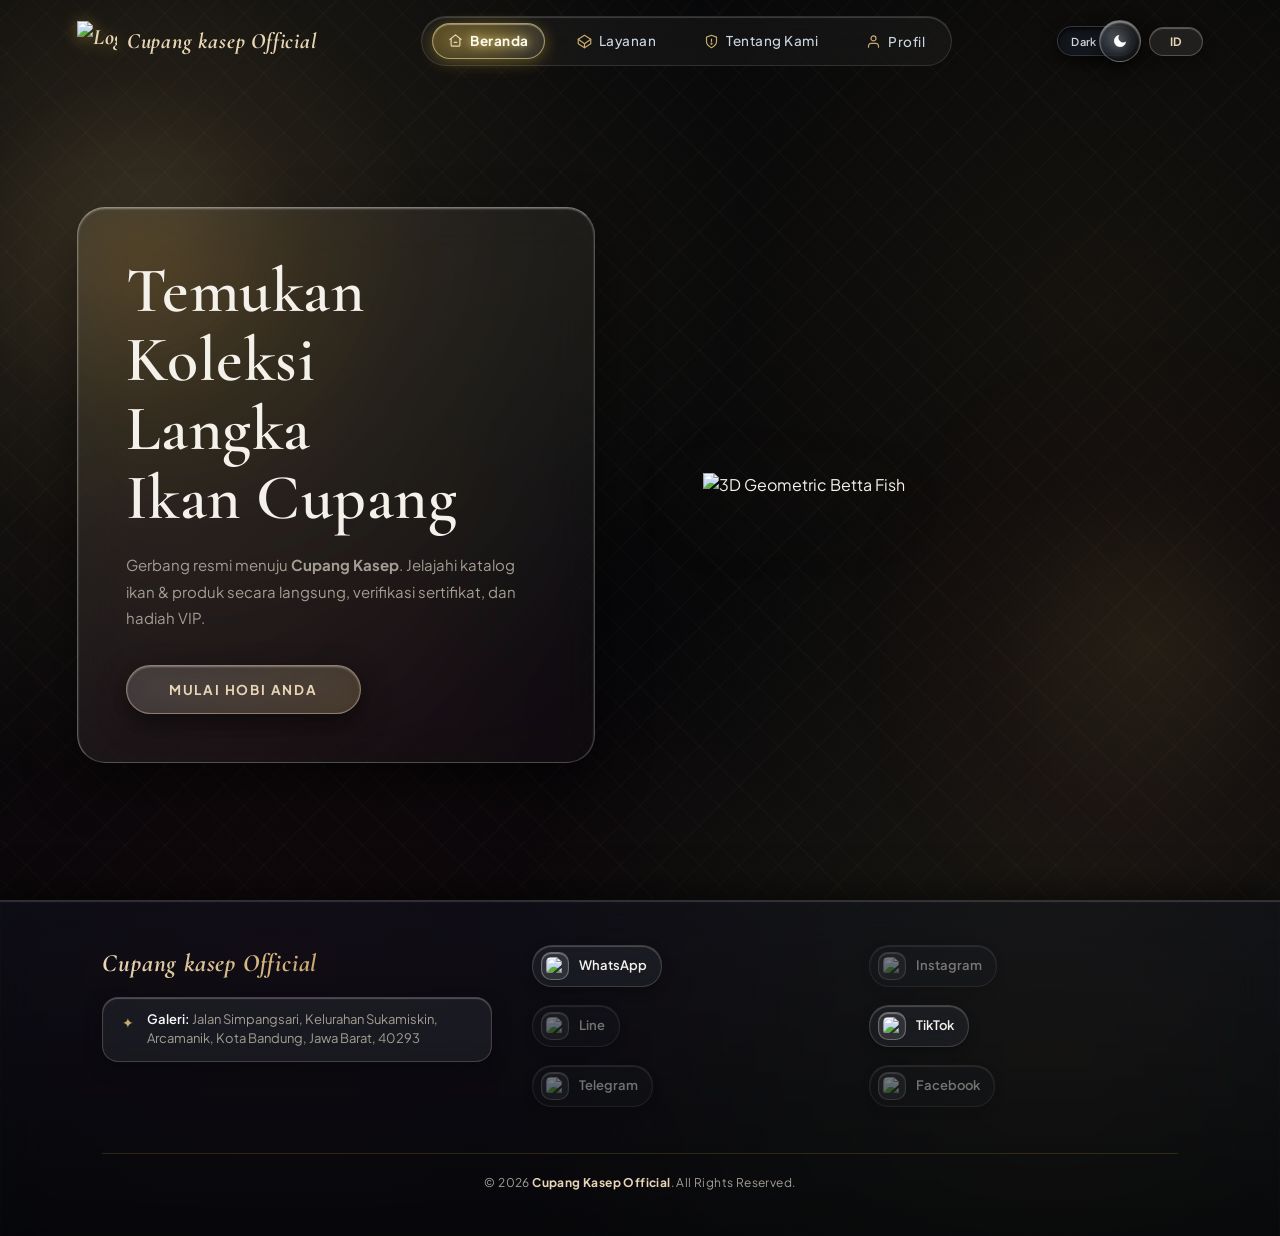
==== commit 3951a878: "v2.2 (Fix CSS formatting for mobile)" ====
--- a/index.html
+++ b/index.html
@@ -1313,6 +1313,7 @@
       border-color: rgba(249, 232, 162, 0.8) !important;
       box-shadow: 0 20px 44px rgba(0, 0, 0, 0.78), 0 0 26px rgba(201, 169, 110, 0.4) !important;
     }
+  }
 
   .pdf-card-art {
     width: 100%;
@@ -5370,7 +5371,6 @@
       box-shadow: 0 0 12px rgba(248, 113, 113, 0.7), inset 0 1px 1px rgba(255, 255, 255, 0.3); 
     }
   }
-}
 .bid-input-locked {
     pointer-events: none;
     user-select: none;
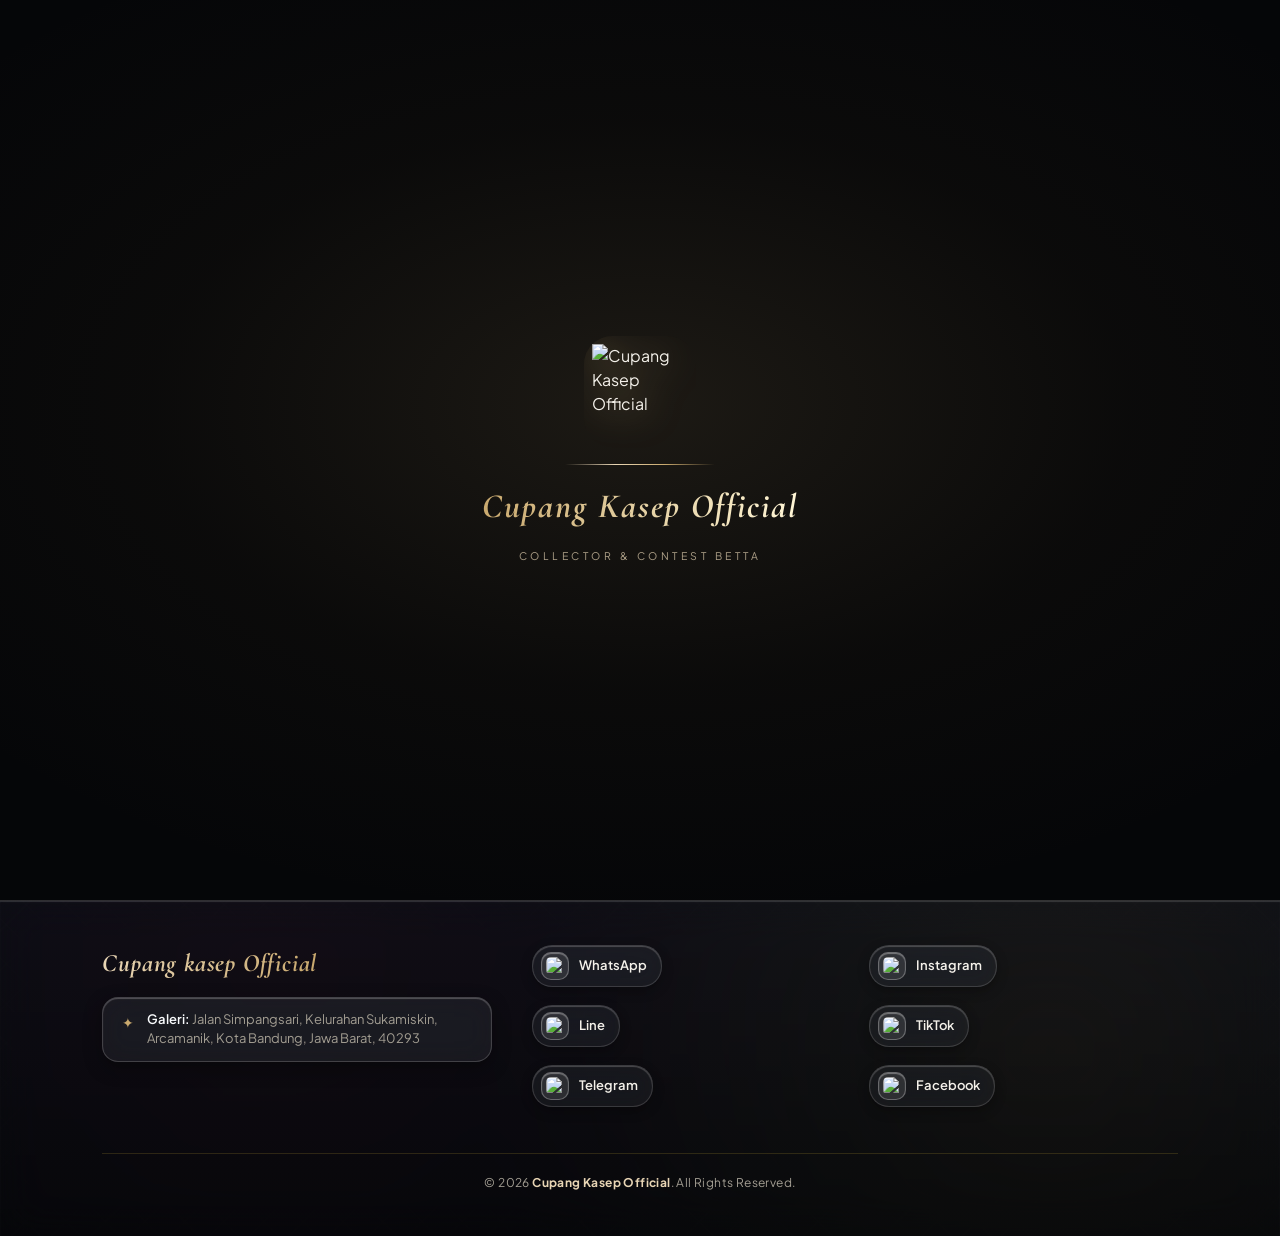
==== commit 33b643eb: "Update index.html" ====
--- a/index.html
+++ b/index.html
@@ -111,6212 +111,20 @@
 <link rel="preconnect" href="https://fonts.googleapis.com">
 <link rel="preconnect" href="https://fonts.gstatic.com" crossorigin>
 <link rel="stylesheet" href="https://fonts.googleapis.com/css2?family=Cormorant+Garamond:ital,wght@0,500;0,600;0,700;1,600;1,700&family=Plus+Jakarta+Sans:wght@400;500;600;700;800&display=swap">
-<style>
-
-  :root {
-    --bg-dark: #050608;
-    --card-bg: #0a0c10;
-    --card-surface: #12151c;
-    --gold-primary: #c9a96e;
-    --gold-light: #e8d5b5;
-    --gold-dark: #8c6d3b;
-    --text-light: #f4f1ea;
-    --text-muted: #a39e93;
-    --verified-green: #2e8b6e;
-    --wa-green: #249e6b;
-    --danger-red: #a83240;
-  }
-
-  * {
-    box-sizing: border-box;
-    margin: 0;
-    padding: 0;
-    -webkit-tap-highlight-color: transparent;
-    scroll-behavior: smooth;
-  }
-
- html, body {
-    font-family: 'Plus Jakarta Sans', sans-serif;
-    background-color: var(--bg-dark);
-    color: var(--text-light);
-    padding: 0;
-    margin: 0;
-    width: 100%;
-    max-width: 100vw;
-    overflow-x: hidden;
-    line-height: 1.5;
-  }
-
-  /* ==========================================
-     CONTAINER UTAMA & CAHAYA DARK LUXURY
-     ========================================== */
-  .container {
-    width: 100%;
-    max-width: 100%;
-    margin: 0 auto;
-    padding-top: 90px;
-    background-color: #050608;
-    background-image: 
-      radial-gradient(circle at 14% 18%, rgba(201, 169, 110, 0.16) 0%, transparent 38%),
-      radial-gradient(circle at 86% 25%, rgba(140, 109, 59, 0.12) 0%, transparent 40%),
-      radial-gradient(circle at 22% 78%, rgba(92, 26, 36, 0.14) 0%, transparent 42%),
-      radial-gradient(circle at 82% 85%, rgba(201, 169, 110, 0.14) 0%, transparent 38%),
-      repeating-linear-gradient(45deg, rgba(232, 213, 181, 0.02) 0px, rgba(232, 213, 181, 0.02) 1.5px, transparent 1.5px, transparent 28px),
-      repeating-linear-gradient(-45deg, rgba(232, 213, 181, 0.02) 0px, rgba(232, 213, 181, 0.02) 1.5px, transparent 1.5px, transparent 28px);
-    overflow-x: clip;
-    position: relative;
-    min-height: 100vh;
-    display: flex;
-    flex-direction: column;
-  }
-
-  /* Bola Cahaya Ambient Ringan Berbasis Radial Gradient Murni (Tanpa Blur Berat) */
-  .container::before,
-  .container::after {
-    content: "";
-    position: fixed;
-    width: 620px;
-    height: 620px;
-    border-radius: 50%;
-    pointer-events: none;
-    z-index: 0;
-    transform: translate3d(0, 0, 0);
-  }
-
-  .container::before {
-    top: -6%;
-    left: -180px;
-    background: radial-gradient(circle, rgba(201, 169, 110, 0.16) 0%, rgba(140, 109, 59, 0.05) 40%, transparent 70%);
-  }
-
-  .container::after {
-    bottom: -6%;
-    right: -180px;
-    background: radial-gradient(circle, rgba(140, 109, 59, 0.15) 0%, rgba(92, 26, 36, 0.06) 42%, transparent 70%);
-  }
-
-  .landing-page, #catalogPage, #verificationPage, #roulettePage {
-    position: relative;
-    z-index: 2;
-  }
-
-  @keyframes fadeIn {
-    from { opacity: 0; transform: translateY(8px); }
-    to { opacity: 1; transform: translateY(0); }
-  }
-
-  @keyframes spinLoader {
-    to { transform: rotate(360deg); }
-  }
-
-  @keyframes floatSlow {
-    0%, 100% { transform: translateY(0px); }
-    50% { transform: translateY(-10px); }
-  }
-
-  /* ==========================================
-     1. NAVBAR ATAS GLASSMORPHIC
-     ========================================== */
-  .ck-navbar {
-    display: flex;
-    justify-content: space-between;
-    align-items: center;
-    padding: 16px clamp(20px, 6vw, 100px);
-    position: fixed;
-    top: 0;
-    left: 0;
-    width: 100%;
-    z-index: 1000;
-  }
-
-  /* Menghilangkan bar panjang agar hanya badge yang tampil langsung di atas background */
-  .ck-navbar {
-    pointer-events: none;
-  }
-
-  .ck-navbar > * {
-    pointer-events: auto;
-  }
-
-  .ck-navbar::before,
-  body.light-mode .ck-navbar::before {
-    display: none !important;
-  }
-
-  /* Instruksi Sub-Judul & Notifikasi Inline di Bawah Kolom Nomor WA */
-  .auth-form-instruction {
-    font-size: 11.5px;
-    color: var(--text-muted);
-    line-height: 1.5;
-    margin-top: -14px;
-    margin-bottom: 18px;
-    transition: opacity 0.25s ease;
-  }
-
-  .auth-wa-inline-notice {
-    display: none;
-    margin-top: -10px;
-    margin-bottom: 14px;
-    padding: 9px 12px;
-    border-radius: 10px;
-    font-size: 11.5px;
-    font-weight: 600;
-    line-height: 1.45;
-    animation: fadeIn 0.22s ease;
-  }
-
-  .auth-wa-inline-notice.show {
-    display: block;
-  }
-
-  .auth-wa-inline-notice.error {
-    background: rgba(168, 50, 64, 0.22);
-    border: 1px solid rgba(248, 113, 113, 0.5);
-    color: #fca5a5;
-  }
-
-  .auth-wa-inline-notice.warning {
-    background: rgba(201, 169, 110, 0.18);
-    border: 1px solid rgba(232, 213, 181, 0.5);
-    color: var(--gold-light);
-  }
-
-  body.light-mode .auth-wa-inline-notice.error {
-    background: rgba(158, 42, 56, 0.12);
-    border-color: rgba(158, 42, 56, 0.45);
-    color: #842029;
-  }
-
-  body.light-mode .auth-wa-inline-notice.warning {
-    background: rgba(201, 169, 110, 0.25);
-    border-color: rgba(140, 98, 41, 0.45);
-    color: #5a3c11;
-  }
-
-  .nav-brand {
-    display: flex;
-    align-items: center;
-    gap: 10px;
-    font-family: 'Cormorant Garamond', Georgia, serif;
-    font-size: 22px;
-    font-weight: 700;
-    font-style: italic;
-    color: var(--gold-light);
-    text-decoration: none;
-    letter-spacing: 0.8px;
-    cursor: pointer;
-    white-space: nowrap;
-  }
-
-  .nav-logo-left {
-    width: 40px;
-    height: 40px;
-    object-fit: contain;
-    filter: drop-shadow(0 2px 8px rgba(212, 175, 55, 0.45));
-    flex-shrink: 0;
-  }
-
-  .nav-links {
-    display: flex;
-    gap: 16px;
-    align-items: center;
-    padding: 6px 10px;
-    background: rgba(255, 255, 255, 0.04);
-    border: 1px solid rgba(255, 255, 255, 0.12);
-    border-radius: 30px;
-    backdrop-filter: blur(14px);
-    -webkit-backdrop-filter: blur(14px);
-    box-shadow: inset 0 1px 1px rgba(255, 255, 255, 0.18);
-  }
-
-  .nav-item {
-    position: relative;
-    display: inline-flex;
-    align-items: center;
-    gap: 7px;
-    color: #cbd5e1;
-    text-decoration: none;
-    font-family: inherit;
-    font-size: 13.5px;
-    font-weight: 500;
-    letter-spacing: 0.5px;
-    background: transparent;
-    transition: all 0.3s ease;
-    cursor: pointer;
-    padding: 7px 15px;
-    border-radius: 20px;
-    border: 1px solid transparent;
-    z-index: 1;
-  }
-
-  .nav-item-icon {
-    width: 15px;
-    height: 15px;
-    flex-shrink: 0;
-    color: var(--gold-primary);
-    transition: transform 0.3s ease, color 0.3s ease, filter 0.3s ease;
-  }
-
-  .nav-item:hover .nav-item-icon,
-  .nav-item.active .nav-item-icon {
-    color: var(--gold-light);
-    transform: translateY(-1px);
-    filter: drop-shadow(0 0 6px rgba(201, 169, 110, 0.6));
-  }
-
-  .nav-profile-wrap {
-    position: relative;
-    display: inline-flex;
-    align-items: center;
-  }
-
-  .nav-item.profile-logged-in {
-    border-color: rgba(110, 231, 183, 0.45);
-    background: linear-gradient(135deg, rgba(46, 139, 110, 0.22), rgba(201, 169, 110, 0.12));
-    color: #e6f4ee;
-  }
-
-  .nav-status-dot {
-    width: 7px;
-    height: 7px;
-    border-radius: 50%;
-    background: #34d399;
-    box-shadow: 0 0 8px #34d399;
-    display: none;
-    flex-shrink: 0;
-  }
-
-  .nav-item.profile-logged-in .nav-status-dot {
-    display: inline-block;
-  }
-
-  .nav-item:hover {
-    color: #ffffff;
-    background: rgba(255, 255, 255, 0.07);
-    border-color: rgba(255, 255, 255, 0.15);
-  }
-
-  .nav-item.active {
-    color: #fffbeb;
-    font-weight: 700;
-    text-shadow: 0 0 10px rgba(249, 232, 162, 0.85);
-    background: linear-gradient(135deg, rgba(212, 175, 55, 0.32) 0%, rgba(255, 255, 255, 0.08) 100%);
-    border: 1px solid rgba(249, 232, 162, 0.55);
-    backdrop-filter: blur(12px);
-    -webkit-backdrop-filter: blur(12px);
-    box-shadow: 0 4px 16px rgba(212, 175, 55, 0.3), inset 0 1px 1px rgba(255, 255, 255, 0.4);
-  }
-
-  /* Efek sorot cahaya lembut (backlight) di belakang teks menu saat aktif */
-  .nav-item.active::before {
-    content: "";
-    position: absolute;
-    inset: -4px -8px;
-    background: radial-gradient(ellipse at center, rgba(212, 175, 55, 0.45) 0%, rgba(212, 175, 55, 0.15) 40%, transparent 75%);
-    filter: blur(8px);
-    z-index: -1;
-    border-radius: 24px;
-    pointer-events: none;
-    animation: fadeIn 0.3s ease;
-  }
-
-  @media (max-width: 1024px) {
-    .container {
-      padding-top: 64px; /* Lebih ringkas karena badge/menu atas sudah dihilangkan */
-      padding-bottom: 88px; /* Ruang aman agar konten & footer tidak tertutup menu bawah */
-    }
-    #sectionHome, #sectionGallery, #sectionOngkir, #sectionAbout {
-      scroll-margin-top: 64px;
-    }
-    .ck-navbar {
-      padding: 12px 16px;
-      flex-wrap: nowrap;
-    }
-    .nav-brand {
-      font-size: clamp(14px, 4vw, 16.5px);
-      gap: 8px;
-      max-width: calc(100% - 110px);
-      overflow: hidden;
-      text-overflow: ellipsis;
-    }
-    .nav-logo-left {
-      width: 30px;
-      height: 30px;
-    }
-    .nav-right-group {
-      gap: 6px;
-      margin-left: auto;
-    }
-    .nav-sound-btn {
-      width: 30px;
-      height: 30px;
-      font-size: 12px;
-    }
-    .nav-lang-switch {
-      padding: 5px 10px;
-      font-size: 11px;
-    }
-    /* Memindahkan Beranda, Layanan, Tentang Kami, dan Profile tepat ke bawah layar HP/Tablet */
-    .nav-links {
-      position: fixed !important;
-      top: auto !important;
-      bottom: calc(14px + env(safe-area-inset-bottom, 0px)) !important;
-      left: 50% !important;
-      transform: translateX(-50%) scale(1) !important;
-      transform-origin: bottom center !important;
-      width: calc(100vw - 24px) !important;
-      max-width: 390px !important;
-      display: flex !important;
-      justify-content: space-between !important;
-      align-items: stretch !important;
-      gap: 4px !important;
-      padding: 6px 8px !important;
-      margin: 0 !important;
-      background: linear-gradient(135deg, rgba(20, 26, 40, 0.62), rgba(10, 14, 22, 0.48)) !important;
-      backdrop-filter: blur(22px) saturate(190%) !important;
-      -webkit-backdrop-filter: blur(22px) saturate(190%) !important;
-      border: 1px solid rgba(255, 255, 255, 0.22) !important;
-      border-radius: 24px !important;
-      box-shadow: 0 12px 32px rgba(0, 0, 0, 0.7), inset 0 1px 1px rgba(255, 255, 255, 0.3) !important;
-      z-index: 9999 !important;
-      flex-wrap: nowrap !important;
-      transition: transform 0.32s cubic-bezier(0.22, 1, 0.36, 1),
-                  padding 0.32s cubic-bezier(0.22, 1, 0.36, 1),
-                  bottom 0.32s cubic-bezier(0.22, 1, 0.36, 1),
-                  opacity 0.32s ease,
-                  background 0.32s ease,
-                  box-shadow 0.32s ease !important;
-    }
-    /* Efek mengecil ala Instagram saat layar di-scroll ke bawah */
-    .nav-links.nav-minimized {
-      transform: translateX(-50%) scale(0.86) !important;
-      bottom: calc(8px + env(safe-area-inset-bottom, 0px)) !important;
-      padding: 5px 6px !important;
-      background: rgba(15, 20, 32, 0.42) !important;
-      border-color: rgba(255, 255, 255, 0.16) !important;
-      box-shadow: 0 6px 20px rgba(0, 0, 0, 0.5), inset 0 1px 1px rgba(255, 255, 255, 0.2) !important;
-      opacity: 0.9 !important;
-    }
-    .nav-links > .nav-item,
-    .nav-links > .nav-profile-wrap {
-      flex: 1 1 0% !important;
-      min-width: 0 !important;
-    }
-    .nav-profile-wrap > .nav-item {
-      width: 100% !important;
-      height: 100% !important;
-    }
-    .nav-item {
-      display: flex !important;
-      flex-direction: column !important;
-      align-items: center !important;
-      justify-content: center !important;
-      gap: 3.5px !important;
-      padding: 6px 2px !important;
-      border-radius: 16px !important;
-      font-size: clamp(9.5px, 2.5vw, 11px) !important;
-      font-weight: 600 !important;
-      letter-spacing: 0.2px !important;
-      line-height: 1.15 !important;
-      white-space: nowrap !important;
-      text-align: center !important;
-      transition: all 0.28s ease;
-    }
-    .nav-item span:not(.nav-status-dot) {
-      display: block;
-      max-width: 100%;
-      overflow: hidden;
-      text-overflow: ellipsis;
-    }
-    .nav-item-icon {
-      width: 16px !important;
-      height: 16px !important;
-      margin: 0 auto !important;
-    }
-    .nav-status-dot {
-      position: absolute !important;
-      top: 5px !important;
-      right: calc(50% - 14px) !important;
-      width: 6px !important;
-      height: 6px !important;
-    }
-    .nav-links .header-auth-dropdown {
-      top: auto !important;
-      bottom: calc(100% + 14px) !important;
-      right: 0 !important;
-    }
-    .nav-links.nav-minimized .nav-item {
-      padding: 4px 2px !important;
-      gap: 2px !important;
-    }
-    .nav-item.active::before {
-      inset: -2px -3px;
-      filter: blur(6px);
-      border-radius: 18px;
-    }
-  }
-
-  /* ==========================================
-     2. LANDING PAGE BARU (3 SECTION SESUAI PDF)
-     ========================================== */
-  .landing-page {
-    display: flex;
-    flex-direction: column;
-    flex: 1;
-    animation: fadeIn 0.4s ease;
-  }
-
-  /* Aturan SPA: Sembunyikan Galeri & About secara default, beri animasi saat berganti */
-  #sectionHome, #sectionGallery, #sectionAbout {
-    animation: fadeIn 0.35s ease;
-    flex: 1;
-    width: 100%;
-  }
-
-  #sectionHome, #sectionGallery, #sectionOngkir, #sectionAbout, #sectionAdmin {
-    animation: fadeIn 0.35s ease;
-    flex: 1;
-    width: 100%;
-  }
-
-  #sectionGallery, #sectionOngkir, #sectionAbout, #sectionAdmin {
-    display: none;
-  }
-
-  #sectionAdmin {
-    animation: none !important;
-  }
-
-  /* ==========================================
-     DESAIN MENU CEK ONGKIR (RATA KIRI-KANAN & MOBILE FRIENDLY)
-     ========================================== */
-  .ongkir-section {
-    padding: 40px clamp(14px, 5vw, 90px) 70px;
-    width: 100%;
-    max-width: 1140px;
-    margin: 0 auto;
-    min-height: calc(100vh - 90px);
-    display: flex;
-    flex-direction: column;
-    justify-content: center;
-  }
-
-  .ongkir-card-wrapper {
-    background: linear-gradient(135deg, rgba(255, 255, 255, 0.07) 0%, rgba(15, 20, 32, 0.45) 100%);
-    backdrop-filter: blur(20px) saturate(180%);
-    -webkit-backdrop-filter: blur(20px) saturate(180%);
-    border: 1px solid rgba(249, 232, 162, 0.35);
-    border-radius: 22px;
-    padding: clamp(18px, 4vw, 34px);
-    box-shadow: 0 15px 40px rgba(0, 0, 0, 0.65), inset 0 1px 1px rgba(255, 255, 255, 0.25);
-    width: 100%;
-  }
-
-  /* 3 Kolom Rata Kiri-Kanan: Provinsi (1fr), Alamat Pembeli (1.8fr), Total Ikan (0.8fr) */
-  .ongkir-top-grid {
-    display: grid;
-    grid-template-columns: 1fr 1.8fr 0.8fr;
-    gap: 16px;
-    margin-bottom: 22px;
-    align-items: start;
-    width: 100%;
-  }
-
-  /* Hilangkan semua simbol panah ke bawah pada seluruh elemen select */
-  select,
-  .ongkir-select-box,
-  .catalog-select,
-  .nav-lang-switch {
-    cursor: pointer;
-    appearance: none !important;
-    -webkit-appearance: none !important;
-    -moz-appearance: none !important;
-    background-image: none !important;
-  }
-
-  select::-ms-expand {
-    display: none !important;
-  }
-
-  .ongkir-select-box option {
-    background-color: #0b0d13;
-    color: #ffffff;
-    font-weight: 600;
-  }
-
-  .ongkir-col-label {
-    display: block;
-    font-family: 'Cormorant Garamond', Georgia, serif;
-    font-size: clamp(18px, 2.2vw, 22px);
-    font-weight: 600;
-    letter-spacing: 0.6px;
-    color: var(--gold-light);
-    margin-bottom: 8px;
-  }
-
-  .ongkir-input-box {
-    width: 100%;
-    height: 54px;
-    background: rgba(255, 255, 255, 0.06);
-    backdrop-filter: blur(14px);
-    -webkit-backdrop-filter: blur(14px);
-    border: 1px solid rgba(255, 255, 255, 0.2);
-    box-shadow: inset 0 1px 1px rgba(255, 255, 255, 0.15), 0 4px 14px rgba(0, 0, 0, 0.3);
-    border-radius: 14px;
-    padding: 0 16px;
-    color: #ffffff;
-    font-size: 16px;
-    font-weight: 600;
-    font-family: inherit;
-    outline: none;
-    display: flex;
-    align-items: center;
-    justify-content: space-between;
-    transition: all 0.25s ease;
-  }
-
-  .ongkir-input-box:focus {
-    border-color: var(--gold-light);
-    box-shadow: 0 0 14px rgba(212, 175, 55, 0.25);
-  }
-
-  /* ==========================================
-     REAL-TIME AUTOCOMPLETE GLASSMORPHISM & BADGE
-     ========================================== */
-  .ongkir-autocomplete-wrap {
-    position: relative;
-    width: 100%;
-  }
-
-  .ongkir-clear-btn {
-    position: absolute;
-    right: 12px;
-    top: 50%;
-    transform: translateY(-50%);
-    width: 26px;
-    height: 26px;
-    border-radius: 50%;
-    border: 1px solid rgba(255, 255, 255, 0.2);
-    background: rgba(255, 255, 255, 0.08);
-    color: #cbd5e1;
-    font-size: 12px;
-    cursor: pointer;
-    display: none;
-    align-items: center;
-    justify-content: center;
-    z-index: 5;
-  }
-
-  .ongkir-clear-btn.show {
-    display: flex;
-  }
-
-  .ongkir-glass-dropdown {
-    position: absolute;
-    top: calc(100% + 8px);
-    left: 0;
-    width: 100%;
-    max-height: 250px;
-    overflow-y: auto;
-    -webkit-overflow-scrolling: touch;
-    padding: 10px;
-    background: rgba(15, 20, 32, 0.65);
-    backdrop-filter: blur(20px) saturate(180%);
-    -webkit-backdrop-filter: blur(20px) saturate(180%);
-    border: 1px solid rgba(249, 232, 162, 0.4);
-    border-radius: 16px;
-    box-shadow: 0 18px 40px rgba(0, 0, 0, 0.8), inset 0 1px 1px rgba(255, 255, 255, 0.2);
-    z-index: 999;
-    display: none;
-    flex-direction: column;
-    gap: 8px;
-    animation: fadeIn 0.2s ease;
-  }
-
-  .ongkir-glass-dropdown.show {
-    display: flex;
-  }
-
-  .ongkir-glass-dropdown::-webkit-scrollbar {
-    width: 6px;
-  }
-  .ongkir-glass-dropdown::-webkit-scrollbar-track {
-    background: rgba(255, 255, 255, 0.03);
-    border-radius: 10px;
-  }
-  .ongkir-glass-dropdown::-webkit-scrollbar-thumb {
-    background: rgba(212, 175, 55, 0.45);
-    border-radius: 10px;
-  }
-
-  .ongkir-glass-badge-item {
-    display: flex;
-    align-items: center;
-    justify-content: space-between;
-    gap: 10px;
-    padding: 11px 14px;
-    border-radius: 12px;
-    background: rgba(255, 255, 255, 0.07);
-    border: 1px solid rgba(255, 255, 255, 0.14);
-    color: #f8fafc;
-    font-size: 13px;
-    font-weight: 600;
-    cursor: pointer;
-    transition: all 0.2s ease;
-  }
-
-  .ongkir-glass-badge-item:hover,
-  .ongkir-glass-badge-item:active {
-    background: linear-gradient(135deg, rgba(212, 175, 55, 0.3), rgba(255, 255, 255, 0.12));
-    border-color: rgba(249, 232, 162, 0.75);
-    transform: translateX(3px);
-    box-shadow: 0 6px 16px rgba(0, 0, 0, 0.4), 0 0 12px rgba(212, 175, 55, 0.25);
-  }
-
-  .ongkir-badge-main-text {
-    display: flex;
-    align-items: center;
-    gap: 8px;
-    text-align: left;
-    line-height: 1.35;
-  }
-
-  .ongkir-badge-highlight {
-    color: var(--gold-light);
-    font-weight: 800;
-    text-decoration: underline;
-  }
-
-  .ongkir-badge-prov-tag {
-    flex-shrink: 0;
-    font-size: 10px;
-    font-weight: 800;
-    padding: 4px 9px;
-    border-radius: 20px;
-    background: rgba(212, 175, 55, 0.18);
-    border: 1px solid rgba(212, 175, 55, 0.45);
-    color: var(--gold-light);
-    backdrop-filter: blur(8px);
-    letter-spacing: 0.4px;
-    text-transform: uppercase;
-  }
-
-  .ongkir-qty-btn {
-    width: 38px;
-    height: 38px;
-    border-radius: 10px;
-    border: 1px solid rgba(212, 175, 55, 0.45);
-    background: rgba(212, 175, 55, 0.15);
-    color: var(--gold-light);
-    font-size: 19px;
-    font-weight: 800;
-    cursor: pointer;
-    display: flex;
-    align-items: center;
-    justify-content: center;
-    flex-shrink: 0;
-    transition: background 0.2s, transform 0.1s;
-  }
-
-  .ongkir-qty-btn:active {
-    transform: scale(0.93);
-    background: rgba(212, 175, 55, 0.35);
-  }
-
-  .ongkir-qty-num {
-    width: 100%;
-    max-width: 70px;
-    background: transparent;
-    border: none;
-    color: #ffffff;
-    font-size: 17px;
-    font-weight: 800;
-    text-align: center;
-    outline: none;
-    appearance: textfield;
-    -moz-appearance: textfield;
-  }
-
-  .ongkir-qty-num::-webkit-outer-spin-button,
-  .ongkir-qty-num::-webkit-inner-spin-button {
-    -webkit-appearance: none;
-    margin: 0;
-  }
-
-  .ongkir-helper-sub {
-    font-size: 11.5px;
-    color: var(--text-muted);
-    margin-top: 6px;
-    line-height: 1.4;
-  }
-
-  .ongkir-helper-sub strong {
-    color: var(--gold-light);
-  }
-
-  .btn-cek-ongkir-wide {
-    width: 100%;
-    padding: 15px 24px;
-    border-radius: 14px;
-    background: linear-gradient(135deg, rgba(232, 213, 181, 0.88) 0%, rgba(201, 169, 110, 0.72) 100%);
-    backdrop-filter: blur(14px);
-    -webkit-backdrop-filter: blur(14px);
-    color: #050608;
-    font-family: 'Plus Jakarta Sans', sans-serif;
-    font-size: 14px;
-    font-weight: 800;
-    text-transform: uppercase;
-    letter-spacing: 2px;
-    border: 1px solid rgba(255, 255, 255, 0.55);
-    cursor: pointer;
-    box-shadow: 0 8px 24px rgba(201, 169, 110, 0.3), inset 0 1px 2px rgba(255, 255, 255, 0.75);
-    transition: transform 0.15s ease, opacity 0.2s ease, box-shadow 0.2s ease;
-    margin-bottom: 26px;
-  }
-
-  .btn-cek-ongkir-wide:hover {
-    opacity: 0.96;
-    transform: translateY(-2px);
-    box-shadow: 0 12px 28px rgba(212, 175, 55, 0.45), inset 0 1px 2px rgba(255, 255, 255, 0.9);
-  }
-
-  .ongkir-section-subtitle {
-    font-size: 15px;
-    font-weight: 700;
-    color: var(--gold-light);
-    margin-bottom: 12px;
-    letter-spacing: 0.3px;
-  }
-
-  .ongkir-courier-list {
-    display: flex;
-    flex-direction: column;
-    gap: 10px;
-  }
-
-  /* Baris Ekspedisi 4 Kolom Glassmorphic */
-  .ongkir-courier-row {
-    background: rgba(255, 255, 255, 0.05);
-    backdrop-filter: blur(14px);
-    -webkit-backdrop-filter: blur(14px);
-    border: 1px solid rgba(255, 255, 255, 0.15);
-    box-shadow: 0 6px 18px rgba(0, 0, 0, 0.35), inset 0 1px 1px rgba(255, 255, 255, 0.16);
-    border-radius: 14px;
-    padding: 16px 20px;
-    display: grid;
-    grid-template-columns: 90px 1.8fr 1fr 1fr;
-    gap: 16px;
-    align-items: center;
-    transition: border-color 0.2s, transform 0.2s, background 0.2s;
-  }
-
-  .ongkir-courier-row:hover {
-    border-color: var(--gold-primary);
-    background: rgba(212, 175, 55, 0.06);
-  }
-
-  .ongkir-logo-box {
-    background: #ffffff;
-    color: #0f172a;
-    height: 44px;
-    border-radius: 8px;
-    display: flex;
-    align-items: center;
-    justify-content: center;
-    font-weight: 900;
-    font-size: 12px;
-    letter-spacing: 0.5px;
-    padding: 5px 8px;
-    text-align: center;
-    box-shadow: 0 2px 6px rgba(0,0,0,0.4);
-    overflow: hidden;
-  }
-
-  .ongkir-courier-logo-img {
-    max-width: 100%;
-    max-height: 100%;
-    width: auto;
-    height: auto;
-    object-fit: contain;
-    display: block;
-  }
-
-  .ongkir-cell-title {
-    font-size: 11px;
-    color: var(--text-muted);
-    display: block;
-    margin-bottom: 2px;
-  }
-
-  .ongkir-cell-val {
-    font-size: 13.5px;
-    font-weight: 700;
-    color: #ffffff;
-  }
-
-  .ongkir-tarif-col {
-    text-align: right;
-  }
-
-  .ongkir-price-now {
-    font-size: 15.5px;
-    font-weight: 800;
-    color: var(--gold-light);
-  }
-
-  /* Tampilan Sangat User-Friendly di Layar HP */
-  @media (max-width: 768px) {
-    .ongkir-section {
-      padding: 20px 14px 50px;
-    }
-    .ongkir-card-wrapper {
-      padding: 18px 14px;
-      border-radius: 16px;
-    }
-    .ongkir-top-grid {
-      grid-template-columns: 1fr;
-      gap: 16px;
-    }
-    .ongkir-input-box {
-      height: 50px;
-      padding: 0 12px;
-    }
-    .ongkir-glass-badge-item {
-      flex-direction: column;
-      align-items: flex-start;
-      gap: 6px;
-      padding: 10px 12px;
-    }
-    .ongkir-badge-prov-tag {
-      align-self: flex-start;
-      margin-left: 24px;
-    }
-    .btn-cek-ongkir-wide {
-      padding: 14px 18px;
-      font-size: 16px;
-      margin-bottom: 22px;
-    }
-    .ongkir-courier-row {
-      grid-template-columns: 68px 1fr auto;
-      grid-template-areas:
-        "logo layanan tarif"
-        "logo estimasi tarif";
-      row-gap: 4px;
-      column-gap: 12px;
-      padding: 14px 12px;
-    }
-    .ongkir-logo-box {
-      grid-area: logo;
-      height: 44px;
-      font-size: 11.5px;
-    }
-    .ongkir-layanan-col {
-      grid-area: layanan;
-    }
-    .ongkir-estimasi-col {
-      grid-area: estimasi;
-    }
-    .ongkir-estimasi-col .ongkir-cell-title,
-    .ongkir-layanan-col .ongkir-cell-title {
-      display: none; /* Di HP judul kecil disembunyikan agar kartu ringkas & bersih */
-    }
-    .ongkir-estimasi-col .ongkir-cell-val {
-      font-size: 11.5px;
-      color: var(--text-muted);
-      font-weight: 600;
-    }
-    .ongkir-tarif-col {
-      grid-area: tarif;
-      text-align: right;
-      align-self: center;
-    }
-  }
-
-  /* --- SECTION A: HERO (PROPORSI SEIMBANG KIRI & KANAN) --- */
-  .hero-section {
-    display: grid;
-    grid-template-columns: minmax(340px, 560px) minmax(340px, 540px);
-    justify-content: space-between;
-    align-items: center;
-    width: 100%;
-    max-width: 1480px;
-    margin: 0 auto;
-    padding: 40px clamp(20px, 6vw, 100px) 60px;
-    gap: clamp(48px, 7vw, 120px);
-    min-height: calc(100vh - 90px);
-  }
-
-  .hero-text-col {
-    text-align: left;
-    width: 100%;
-    max-width: 560px;
-    background: linear-gradient(135deg, rgba(255, 255, 255, 0.09) 0%, rgba(255, 255, 255, 0.02) 100%);
-    backdrop-filter: blur(22px) saturate(190%);
-    -webkit-backdrop-filter: blur(22px) saturate(190%);
-    border: 1px solid rgba(255, 255, 255, 0.22);
-    border-top: 1.5px solid rgba(255, 255, 255, 0.42);
-    border-left: 1.5px solid rgba(255, 255, 255, 0.32);
-    border-radius: 28px;
-    padding: clamp(28px, 4vw, 48px);
-    box-shadow: 0 20px 50px rgba(0, 0, 0, 0.55), inset 0 1px 2px rgba(255, 255, 255, 0.35);
-  }
-
-  .hero-title {
-    font-family: 'Cormorant Garamond', Georgia, serif;
-    font-size: clamp(40px, 5.2vw, 64px);
-    font-weight: 600;
-    line-height: 1.08;
-    color: var(--text-light);
-    margin-bottom: 20px;
-    letter-spacing: 0.5px;
-  }
-
-  .hero-desc {
-    font-size: 15px;
-    color: var(--text-muted);
-    max-width: 100%;
-    margin-bottom: 34px;
-    line-height: 1.75;
-  }
-
-  .btn-start-hobby {
-    display: inline-block;
-    padding: 15px 42px;
-    border-radius: 40px;
-    background: linear-gradient(135deg, rgba(255, 255, 255, 0.12) 0%, rgba(201, 169, 110, 0.24) 100%);
-    backdrop-filter: blur(16px) saturate(180%);
-    -webkit-backdrop-filter: blur(16px) saturate(180%);
-    color: var(--gold-light);
-    font-family: 'Plus Jakarta Sans', sans-serif;
-    font-size: 13.5px;
-    font-weight: 700;
-    text-transform: uppercase;
-    letter-spacing: 1.8px;
-    text-decoration: none;
-    border: 1px solid rgba(232, 213, 181, 0.45);
-    box-shadow: 0 10px 28px rgba(0, 0, 0, 0.55), inset 0 1px 2px rgba(255, 255, 255, 0.35);
-    cursor: pointer;
-    transition: all 0.25s ease;
-  }
-
-  .btn-start-hobby:hover {
-    background: linear-gradient(135deg, rgba(212, 175, 55, 0.35) 0%, rgba(255, 255, 255, 0.18) 100%);
-    border-color: rgba(249, 232, 162, 0.8);
-    transform: translateY(-3px);
-    box-shadow: 0 14px 32px rgba(212, 175, 55, 0.28), inset 0 1px 2px rgba(255, 255, 255, 0.5);
-  }
-
-  .btn-start-hobby:active {
-    transform: translateY(3px);
-    box-shadow: 0 3px 0 #d1d5db;
-  }
-
-  .hero-img-col {
-    display: flex;
-    justify-content: flex-end;
-    align-items: center;
-    position: relative;
-    width: 100%;
-  }
-
-  .hero-betta-img {
-    width: 100%;
-    max-width: 500px;
-    height: auto;
-    object-fit: contain;
-    filter: drop-shadow(0 18px 40px rgba(201, 169, 110, 0.25));
-    animation: floatSlow 5s ease-in-out infinite;
-  }
-
-  @media (max-width: 840px) {
-    .hero-section {
-      grid-template-columns: 1fr;
-      width: 100%;
-      min-height: calc(100vh - 104px);
-      padding: 18px 20px 40px;
-      gap: 16px;
-      text-align: center;
-      justify-items: center;
-      align-content: center;
-    }
-    .hero-text-col {
-      text-align: center;
-      order: 2;
-      width: 100%;
-      display: flex;
-      flex-direction: column;
-      align-items: center;
-    }
-    .hero-title {
-      font-size: clamp(25px, 7vw, 34px);
-      line-height: 1.18;
-      margin-bottom: 12px;
-    }
-    .hero-desc {
-      font-size: 13.5px;
-      max-width: 92%;
-      margin: 0 auto 22px;
-      line-height: 1.55;
-    }
-    .btn-start-hobby {
-      padding: 12px 34px;
-      font-size: 14.5px;
-    }
-    .hero-img-col {
-      order: 1;
-      width: 100%;
-      margin-top: 4px;
-    }
-    .hero-betta-img {
-      max-width: 215px;
-      margin: 0 auto;
-    }
-  }
-
-  /* --- SECTION B: GALLERY / 3D CARD CAROUSEL LOOPING --- */
-  .features-section {
-    padding: 40px clamp(16px, 5vw, 80px) 70px;
-    display: flex;
-    flex-direction: column;
-    align-items: center;
-    justify-content: center;
-    min-height: calc(100vh - 90px);
-    overflow: hidden;
-  }
-
-  .carousel-3d-wrapper {
-    position: relative;
-    width: 100%;
-    max-width: 1240px;
-    display: flex;
-    flex-direction: column;
-    align-items: center;
-    justify-content: center;
-    user-select: none;
-    touch-action: pan-y;
-  }
-
-  .pdf-cards-grid {
-    position: relative;
-    width: 100%;
-    height: 495px;
-    display: flex;
-    align-items: center;
-    justify-content: center;
-    cursor: grab;
-  }
-
-  .pdf-cards-grid:active {
-    cursor: grabbing;
-  }
-
-  .pdf-card {
-    position: absolute;
-    width: 345px;
-    height: 445px;
-    background: linear-gradient(145deg, rgba(255, 255, 255, 0.09) 0%, rgba(15, 20, 32, 0.58) 100%);
-    backdrop-filter: blur(18px) saturate(180%);
-    -webkit-backdrop-filter: blur(18px) saturate(180%);
-    border-radius: 26px;
-    border: 1px solid rgba(255, 255, 255, 0.22);
-    overflow: hidden;
-    cursor: pointer;
-    display: flex;
-    flex-direction: column;
-    box-shadow: 0 18px 42px rgba(0, 0, 0, 0.65), inset 0 1px 1px rgba(255, 255, 255, 0.28);
-    transition: transform 0.38s cubic-bezier(0.25, 0.46, 0.45, 0.94),
-                opacity 0.38s ease,
-                filter 0.38s ease,
-                border-color 0.3s ease,
-                box-shadow 0.3s ease;
-    will-change: transform, opacity, filter;
-  }
-
-  /* Posisi 5 Kartu Carousel (Tengah, Kiri 1-2, Kanan 1-2) */
-  .pdf-card.pos-center {
-    transform: translateX(0) translateY(0) scale(1);
-    z-index: 10;
-    opacity: 1;
-    filter: none;
-    border-color: rgba(249, 232, 162, 0.72);
-    box-shadow: 0 22px 50px rgba(0, 0, 0, 0.75), 0 0 26px rgba(201, 169, 110, 0.28), inset 0 1px 2px rgba(255, 255, 255, 0.45);
-  }
-
-  .pdf-card.pos-left-1 {
-    transform: translateX(-62%) translateY(0) scale(0.84);
-    z-index: 6;
-    opacity: 0.78;
-    filter: grayscale(45%) brightness(0.75);
-  }
-
-  .pdf-card.pos-right-1 {
-    transform: translateX(62%) translateY(0) scale(0.84);
-    z-index: 6;
-    opacity: 0.78;
-    filter: grayscale(45%) brightness(0.75);
-  }
-
-  .pdf-card.pos-left-2 {
-    transform: translateX(-106%) translateY(0) scale(0.68);
-    z-index: 3;
-    opacity: 0.46;
-    filter: grayscale(85%) brightness(0.55);
-  }
-
-  .pdf-card.pos-right-2 {
-    transform: translateX(106%) translateY(0) scale(0.68);
-    z-index: 3;
-    opacity: 0.46;
-    filter: grayscale(85%) brightness(0.55);
-  }
-
-  /* Animasi sorot, angkat & pendaran emas di PC (berjalan di semua laptop/PC termasuk touchscreen) */
-  @media (min-width: 841px) {
-    .pdf-card.pos-center:hover {
-      transform: translateX(0) translateY(-8px) scale(1.03);
-      border-color: rgba(249, 232, 162, 0.95);
-      box-shadow: 0 26px 56px rgba(0, 0, 0, 0.8), 0 0 34px rgba(201, 169, 110, 0.45), inset 0 1px 2px rgba(255, 255, 255, 0.55);
-    }
-
-    .pdf-card.pos-left-1:hover {
-      transform: translateX(-66%) translateY(-16px) scale(0.89);
-      z-index: 6;
-      opacity: 1;
-      filter: grayscale(0%) brightness(1.05);
-      border-color: rgba(249, 232, 162, 0.88) !important;
-      box-shadow: 0 24px 48px rgba(0, 0, 0, 0.8), 0 0 30px rgba(201, 169, 110, 0.45) !important;
-    }
-
-    .pdf-card.pos-right-1:hover {
-      transform: translateX(66%) translateY(-16px) scale(0.89);
-      z-index: 6;
-      opacity: 1;
-      filter: grayscale(0%) brightness(1.05);
-      border-color: rgba(249, 232, 162, 0.88) !important;
-      box-shadow: 0 24px 48px rgba(0, 0, 0, 0.8), 0 0 30px rgba(201, 169, 110, 0.45) !important;
-    }
-
-    .pdf-card.pos-left-2:hover {
-      transform: translateX(-112%) translateY(-16px) scale(0.75);
-      z-index: 3;
-      opacity: 0.95;
-      filter: grayscale(0%) brightness(1.02);
-      border-color: rgba(249, 232, 162, 0.8) !important;
-      box-shadow: 0 20px 44px rgba(0, 0, 0, 0.78), 0 0 26px rgba(201, 169, 110, 0.4) !important;
-    }
-
-    .pdf-card.pos-right-2:hover {
-      transform: translateX(112%) translateY(-16px) scale(0.75);
-      z-index: 3;
-      opacity: 0.95;
-      filter: grayscale(0%) brightness(1.02);
-      border-color: rgba(249, 232, 162, 0.8) !important;
-      box-shadow: 0 20px 44px rgba(0, 0, 0, 0.78), 0 0 26px rgba(201, 169, 110, 0.4) !important;
-    }
-  }
-
-  .pdf-card-art {
-    width: 100%;
-    height: 265px;
-    flex-shrink: 0;
-    overflow: hidden;
-    background: radial-gradient(circle at 50% 38%, rgba(201, 169, 110, 0.18) 0%, rgba(10, 12, 16, 0.35) 80%);
-    display: flex;
-    flex-direction: column;
-    align-items: center;
-    justify-content: center;
-    padding: 14px;
-    position: relative;
-  }
-
-  .pdf-card-art img {
-    width: 92%;
-    height: 92%;
-    max-width: 100%;
-    max-height: 100%;
-    object-fit: contain;
-    pointer-events: none;
-    filter: drop-shadow(0 12px 22px rgba(0, 0, 0, 0.7));
-    transition: transform 0.35s ease;
-  }
-
-  .pdf-card.pos-center:hover .pdf-card-art img {
-    transform: scale(1.05);
-  }
-
-  .pdf-card-footer {
-    background: rgba(10, 14, 22, 0.48);
-    backdrop-filter: blur(12px);
-    -webkit-backdrop-filter: blur(12px);
-    height: 100px;
-    padding: 12px 16px;
-    text-align: center;
-    flex: 1;
-    display: flex;
-    align-items: center;
-    justify-content: center;
-    border-top: 1px solid rgba(255, 255, 255, 0.14);
-  }
-
-  .pdf-card-title {
-    font-family: 'Cormorant Garamond', Georgia, serif;
-    font-size: 21px;
-    font-weight: 700;
-    color: var(--gold-light);
-    text-transform: uppercase;
-    line-height: 1.22;
-    letter-spacing: 1.5px;
-  }
-
-  /* Tombol Panah Kiri / Kanan & Indikator Titik Carousel */
-  .carousel-nav-btn {
-    position: absolute;
-    top: 50%;
-    transform: translateY(-50%);
-    width: 44px;
-    height: 44px;
-    border-radius: 50%;
-    background: rgba(15, 20, 32, 0.65);
-    backdrop-filter: blur(14px);
-    -webkit-backdrop-filter: blur(14px);
-    border: 1px solid rgba(232, 213, 181, 0.45);
-    box-shadow: 0 8px 22px rgba(0, 0, 0, 0.55), inset 0 1px 1px rgba(255, 255, 255, 0.3);
-    color: var(--gold-light);
-    font-size: 22px;
-    font-weight: 700;
-    display: flex;
-    align-items: center;
-    justify-content: center;
-    cursor: pointer;
-    z-index: 20;
-    transition: all 0.22s ease;
-  }
-
-  .carousel-nav-btn:hover {
-    background: rgba(201, 169, 110, 0.35);
-    border-color: var(--gold-light);
-    transform: translateY(-50%) scale(1.08);
-  }
-
-  .carousel-nav-btn.prev { left: 12px; }
-  .carousel-nav-btn.next { right: 12px; }
-
-  .carousel-dots-bar {
-    display: none !important;
-  }
-
-  .carousel-dot {
-    width: 8px;
-    height: 8px;
-    border-radius: 50%;
-    background: rgba(255, 255, 255, 0.28);
-    border: none;
-    cursor: pointer;
-    padding: 0;
-    transition: all 0.3s ease;
-  }
-
-  .carousel-dot.active {
-    width: 24px;
-    border-radius: 6px;
-    background: linear-gradient(90deg, var(--gold-light), var(--gold-primary));
-  }
-
-  body.light-mode .carousel-nav-btn {
-    background: rgba(255, 255, 255, 0.85);
-    border-color: rgba(140, 98, 41, 0.45);
-    color: var(--gold-light);
-    box-shadow: 0 8px 20px rgba(30, 27, 24, 0.14);
-  }
-
-  body.light-mode .carousel-dots-bar {
-    background: rgba(255, 255, 255, 0.65);
-    border-color: rgba(140, 98, 41, 0.22);
-  }
-
-  body.light-mode .carousel-dot {
-    background: rgba(140, 98, 41, 0.25);
-  }
-
-  /* Responsif Layar HP & Tablet */
-  @media (max-width: 840px) {
-    .features-section {
-      padding: 20px 10px 44px;
-      min-height: calc(100vh - 130px);
-    }
-    .pdf-cards-grid {
-      height: 350px;
-    }
-    .pdf-card {
-      width: min(235px, 64vw);
-      height: 315px;
-      border-radius: 22px;
-    }
-    .pdf-card-art {
-      height: 225px;
-      padding: 10px;
-    }
-    .pdf-card-footer {
-      height: 90px;
-      padding: 10px 12px;
-    }
-    .pdf-card-title {
-      font-size: 18px;
-      letter-spacing: 1.1px;
-    }
-    .pdf-card.pos-left-1 {
-      transform: translate3d(-44%, 0, -100px) scale(0.83);
-    }
-    .pdf-card.pos-right-1 {
-      transform: translate3d(44%, 0, -100px) scale(0.83);
-    }
-    .pdf-card.pos-left-2 {
-      transform: translate3d(-76%, 0, -200px) scale(0.68);
-      opacity: 0.34;
-    }
-    .pdf-card.pos-right-2 {
-      transform: translate3d(76%, 0, -200px) scale(0.68);
-      opacity: 0.34;
-    }
-    .carousel-nav-btn {
-      width: 36px;
-      height: 36px;
-      font-size: 18px;
-    }
-    .carousel-nav-btn.prev { left: 6px; }
-    .carousel-nav-btn.next { right: 6px; }
-  }
-
-  /* --- SECTION C: ABOUT US FULL GLASSMORPHISM --- */
-  .about-section {
-    padding: 60px clamp(24px, 6vw, 100px) 80px;
-    position: relative;
-    display: flex;
-    align-items: center;
-    min-height: calc(100vh - 90px);
-  }
-
-  .about-grid {
-    display: grid;
-    grid-template-columns: 0.85fr 1.15fr;
-    gap: 40px;
-    align-items: center;
-    width: 100%;
-    max-width: 1400px;
-    margin: 0 auto;
-    background: linear-gradient(135deg, rgba(255, 255, 255, 0.07) 0%, rgba(15, 20, 32, 0.38) 100%);
-    backdrop-filter: blur(22px) saturate(180%);
-    -webkit-backdrop-filter: blur(22px) saturate(180%);
-    border: 1px solid rgba(255, 255, 255, 0.2);
-    border-top: 1.5px solid rgba(255, 255, 255, 0.38);
-    border-radius: 30px;
-    padding: clamp(22px, 4vw, 48px);
-    box-shadow: 0 20px 50px rgba(0, 0, 0, 0.6), inset 0 1px 2px rgba(255, 255, 255, 0.3);
-  }
-
-  .about-img-col {
-    position: relative;
-    display: flex;
-    flex-direction: column;
-    justify-content: center;
-    align-items: center;
-    /* Tanpa kotak kaca berlapis — melayang bebas di dalam kartu utama */
-    background: transparent !important;
-    backdrop-filter: none !important;
-    -webkit-backdrop-filter: none !important;
-    border: none !important;
-    box-shadow: none !important;
-    padding: 10px 10px 58px;
-    overflow: visible;
-  }
-
-  /* Pendaran Cahaya Champagne Gold Lembut di Belakang Karakter Lego */
-  .about-img-col::before {
-    content: "";
-    position: absolute;
-    width: 280px;
-    height: 280px;
-    border-radius: 50%;
-    background: radial-gradient(circle, rgba(201, 169, 110, 0.24) 0%, transparent 70%);
-    filter: blur(28px);
-    pointer-events: none;
-    z-index: 0;
-  }
-
-  .about-betta-img {
-    position: relative;
-    z-index: 1;
-    width: 100%;
-    max-width: 370px;
-    height: auto;
-    object-fit: contain;
-    background: transparent !important;
-    border-radius: 0 !important;
-    border: none !important;
-    box-shadow: none !important;
-    /* Mengikuti bentuk karakter Lego tanpa bayangan kotak */
-    filter: contrast(1.05) saturate(0.92) sepia(0.08) drop-shadow(0 18px 32px rgba(0, 0, 0, 0.55));
-    animation: floatSlow 6s ease-in-out infinite;
-    transition: transform 0.35s ease, filter 0.35s ease;
-  }
-
-  .about-img-col:hover .about-betta-img {
-    transform: scale(1.03);
-    border: none !important;
-    box-shadow: none !important;
-    filter: contrast(1.05) saturate(0.92) sepia(0.08) drop-shadow(0 22px 38px rgba(201, 169, 110, 0.28));
-  }
-
-  /* Kapsul Badge Kaca "THE FOUNDERS" Melayang di Bawah Bingkai Potret */
-  .founders-stage-glass-badge {
-    position: absolute;
-    bottom: 16px;
-    left: 50%;
-    transform: translateX(-50%);
-    z-index: 3;
-    display: inline-flex;
-    align-items: center;
-    gap: 8px;
-    padding: 8px 22px;
-    border-radius: 30px;
-    background: linear-gradient(135deg, rgba(26, 30, 40, 0.75) 0%, rgba(201, 169, 110, 0.28) 100%);
-    backdrop-filter: blur(16px) saturate(190%);
-    -webkit-backdrop-filter: blur(16px) saturate(190%);
-    border: 1px solid rgba(232, 213, 181, 0.55);
-    box-shadow: 0 8px 22px rgba(0, 0, 0, 0.55), inset 0 1px 2px rgba(255, 255, 255, 0.4);
-    color: var(--gold-light);
-    font-family: 'Cormorant Garamond', Georgia, serif;
-    font-size: 13px;
-    font-weight: 700;
-    letter-spacing: 2px;
-    text-transform: uppercase;
-    white-space: nowrap;
-  }
-
-  /* Lencana Kaca "Founders Verified" di Kanan Header Tentang Kami (Opsi 1A) */
-  .about-founders-header-pill {
-    display: flex;
-    align-items: center;
-    gap: 10px;
-    padding: 8px 14px 8px 8px;
-    border-radius: 40px;
-    background: linear-gradient(135deg, rgba(255, 255, 255, 0.08), rgba(201, 169, 110, 0.16));
-    backdrop-filter: blur(14px);
-    -webkit-backdrop-filter: blur(14px);
-    border: 1px solid rgba(232, 213, 181, 0.42);
-    box-shadow: 0 6px 18px rgba(0, 0, 0, 0.35), inset 0 1px 1px rgba(255, 255, 255, 0.3);
-    flex-shrink: 0;
-  }
-
-  .about-founders-mini-avatar {
-    width: 38px;
-    height: 38px;
-    border-radius: 50%;
-    object-fit: cover;
-    object-position: center top;
-    background: #050608;
-    border: 1.5px solid var(--gold-primary);
-    box-shadow: 0 2px 8px rgba(0, 0, 0, 0.5);
-  }
-
-  .about-founders-meta {
-    display: flex;
-    flex-direction: column;
-    text-align: left;
-    line-height: 1.25;
-  }
-
-  .about-founders-meta strong {
-    font-family: 'Cormorant Garamond', Georgia, serif;
-    font-size: 13.5px;
-    font-weight: 700;
-    letter-spacing: 0.8px;
-    color: var(--gold-light);
-    text-transform: uppercase;
-  }
-
-  .about-founders-meta span {
-    font-size: 10px;
-    font-weight: 600;
-    color: var(--text-muted);
-    letter-spacing: 0.4px;
-  }
-
-  @media (max-width: 640px) {
-    .about-header-row {
-      flex-direction: column;
-      align-items: flex-start;
-      gap: 14px;
-    }
-  }
-
-  .about-content-col {
-    position: relative;
-  }
-
-  .about-header-row {
-    display: flex;
-    justify-content: space-between;
-    align-items: flex-start;
-    gap: 20px;
-    margin-bottom: 24px;
-    padding: 18px 22px;
-    background: rgba(255, 255, 255, 0.05);
-    border: 1px solid rgba(255, 255, 255, 0.16);
-    border-radius: 20px;
-    box-shadow: inset 0 1px 1px rgba(255, 255, 255, 0.25);
-  }
-
-  .about-main-title {
-    font-family: 'Cormorant Garamond', Georgia, serif;
-    font-size: clamp(36px, 5vw, 56px);
-    font-weight: 600;
-    letter-spacing: 0.5px;
-    color: var(--text-light);
-    line-height: 1.08;
-    margin-bottom: 12px;
-  }
-
-  .about-subtitle {
-    font-size: 15px;
-    color: #e2e8f0;
-    line-height: 1.6;
-    max-width: 480px;
-  }
-
-  .about-columns {
-    display: grid;
-    grid-template-columns: 1fr 1fr;
-    gap: 20px;
-  }
-
-  .about-columns > div {
-    background: linear-gradient(145deg, rgba(255, 255, 255, 0.08) 0%, rgba(255, 255, 255, 0.02) 100%);
-    backdrop-filter: blur(16px);
-    -webkit-backdrop-filter: blur(16px);
-    border: 1px solid rgba(255, 255, 255, 0.18);
-    border-top: 1px solid rgba(249, 232, 162, 0.45);
-    border-radius: 20px;
-    padding: 20px;
-    box-shadow: 0 10px 25px rgba(0, 0, 0, 0.35), inset 0 1px 1px rgba(255, 255, 255, 0.28);
-    transition: transform 0.25s ease, border-color 0.25s ease;
-  }
-
-  .about-columns > div:hover {
-    transform: translateY(-4px);
-    border-color: rgba(249, 232, 162, 0.65);
-  }
-
-  .about-col-title {
-    font-family: 'Cormorant Garamond', Georgia, serif;
-    font-size: 24px;
-    font-weight: 700;
-    letter-spacing: 0.5px;
-    color: var(--gold-light);
-    margin-bottom: 10px;
-  }
-
-  .about-col-text {
-    font-size: 13.5px;
-    color: #e2e8f0;
-    line-height: 1.65;
-  }
-
-  @media (max-width: 860px) {
-    .about-section {
-      padding: 40px 24px 50px;
-    }
-    .about-grid {
-      grid-template-columns: 1fr;
-    }
-    .about-columns {
-      grid-template-columns: 1fr;
-    }
-    .about-badge-award {
-      width: 75px;
-      height: 75px;
-    }
-  }
-
-  /* --- SECTION D: FOOTER GLASSMORPHIC VIP --- */
-  .white-footer {
-    background: linear-gradient(180deg, rgba(15, 20, 32, 0.5) 0%, rgba(5, 7, 10, 0.72) 100%);
-    backdrop-filter: blur(20px) saturate(180%);
-    -webkit-backdrop-filter: blur(20px) saturate(180%);
-    color: var(--text-light);
-    border-top: 1px solid rgba(255, 255, 255, 0.16);
-    padding: 44px clamp(24px, 8vw, 140px);
-    display: grid;
-    grid-template-columns: 1.3fr 1fr 1fr;
-    gap: 28px;
-    align-items: start;
-    width: 100%;
-    margin-top: auto;
-    box-shadow: 0 -10px 30px rgba(0, 0, 0, 0.5), inset 0 1px 1px rgba(255, 255, 255, 0.15);
-  }
-
-  .wf-brand-col {
-    display: flex;
-    flex-direction: column;
-    align-items: flex-start;
-    gap: 12px;
-  }
-
-  .wf-brand-title {
-    font-family: 'Cormorant Garamond', Georgia, serif;
-    font-size: 25px;
-    font-weight: 700;
-    font-style: italic;
-    letter-spacing: 0.8px;
-    background: linear-gradient(to right, var(--gold-light), var(--gold-primary));
-    -webkit-background-clip: text;
-    -webkit-text-fill-color: transparent;
-  }
-
-  .wf-brand-desc {
-    font-size: 13.5px;
-    color: #e2e8f0;
-    line-height: 1.55;
-    max-width: 380px;
-  }
-
-  .wf-contact-list {
-    display: flex;
-    flex-direction: column;
-    gap: 10px;
-    margin-top: 2px;
-    max-width: 390px;
-  }
-
-  .wf-contact-item {
-    display: flex;
-    align-items: flex-start;
-    gap: 10px;
-    font-size: 13px;
-    color: var(--text-light);
-    line-height: 1.5;
-    background: rgba(255, 255, 255, 0.06);
-    backdrop-filter: blur(14px);
-    -webkit-backdrop-filter: blur(14px);
-    border: 1px solid rgba(255, 255, 255, 0.18);
-    border-radius: 16px;
-    padding: 12px 16px;
-    box-shadow: 0 6px 18px rgba(0, 0, 0, 0.35), inset 0 1px 1px rgba(255, 255, 255, 0.25);
-  }
-
-  .wf-contact-icon {
-    color: var(--gold-primary);
-    font-size: 14px;
-    flex-shrink: 0;
-    margin-top: 2px;
-    width: 18px;
-    text-align: center;
-  }
-
-  .wf-contact-item strong {
-    color: #f8fafc;
-    font-weight: 600;
-  }
-
-  .wf-map-link {
-    color: var(--text-muted);
-    text-decoration: none;
-    transition: color 0.2s ease, text-decoration 0.2s ease;
-  }
-
-  .wf-map-link:hover {
-    color: var(--gold-light);
-    text-decoration: underline;
-  }
-
-  .wf-links-col h4 {
-    font-size: 14px;
-    font-weight: 800;
-    color: var(--gold-light);
-    margin-bottom: 10px;
-    letter-spacing: 0.5px;
-  }
-
-  .wf-link-list {
-    list-style: none;
-    display: flex;
-    flex-direction: column;
-    gap: 12px;
-  }
-
-  .wf-link-list a {
-    color: var(--text-light);
-    text-decoration: none;
-    font-size: 13px;
-    font-weight: 600;
-    transition: all 0.25s ease;
-    display: inline-flex;
-    align-items: center;
-    gap: 10px;
-    padding: 6px 14px 6px 8px;
-    border-radius: 20px;
-    background: rgba(255, 255, 255, 0.05);
-    backdrop-filter: blur(12px);
-    -webkit-backdrop-filter: blur(12px);
-    border: 1px solid rgba(255, 255, 255, 0.15);
-    box-shadow: 0 4px 12px rgba(0, 0, 0, 0.3), inset 0 1px 1px rgba(255, 255, 255, 0.22);
-  }
-
-  .wf-link-list a:hover {
-    color: var(--gold-light);
-    background: linear-gradient(135deg, rgba(212, 175, 55, 0.25), rgba(255, 255, 255, 0.1));
-    border-color: rgba(249, 232, 162, 0.55);
-    transform: translateX(4px);
-    box-shadow: 0 6px 16px rgba(212, 175, 55, 0.25), inset 0 1px 2px rgba(255, 255, 255, 0.4);
-  }
-
-  .wf-social-icon {
-    width: 28px;
-    height: 28px;
-    border-radius: 10px;
-    object-fit: contain;
-    flex-shrink: 0;
-    padding: 4px;
-    background: rgba(255, 255, 255, 0.1);
-    border: 1px solid rgba(255, 255, 255, 0.28);
-    box-shadow: inset 0 1px 1px rgba(255, 255, 255, 0.35);
-    transition: transform 0.25s ease, border-color 0.25s ease, box-shadow 0.25s ease;
-  }
-
-  .wf-link-list a:hover .wf-social-icon {
-    transform: scale(1.12);
-    border-color: var(--gold-light);
-    box-shadow: 0 0 12px rgba(212, 175, 55, 0.45);
-  }
-
-  /* Efek otomatis saat sosmed dinonaktifkan (tidak bisa diklik) */
-  .wf-link-list a.sosmed-off {
-    pointer-events: none;
-    cursor: default;
-    opacity: 0.45;
-  }
-
-  .wf-copyright {
-    grid-column: 1 / -1;
-    margin-top: 12px;
-    padding-top: 20px;
-    border-top: 1px solid rgba(212, 175, 55, 0.18);
-    text-align: center;
-    font-size: 12px;
-    color: var(--text-muted);
-    letter-spacing: 0.4px;
-  }
-
-  .wf-copyright strong {
-    color: var(--gold-light);
-    font-weight: 700;
-  }
-
-  @media (max-width: 768px) {
-    .white-footer {
-      grid-template-columns: 1fr 1fr; /* Membagi jadi 2 kolom (Kiri & Kanan) */
-      padding: 28px 20px;
-      column-gap: 16px;
-      row-gap: 24px;
-    }
-    .wf-brand-col {
-      grid-column: 1 / -1; /* Judul & Alamat Toko tetap penuh di bagian atas */
-      align-items: center;
-      text-align: center;
-    }
-    .wf-contact-item {
-      text-align: left;
-    }
-    .wf-links-col {
-      display: flex;
-      justify-content: center; /* Posisi grup pas di tengah kolom kiri & kanan */
-    }
-    .wf-link-list {
-      align-items: flex-start; /* Mengunci semua logo agar sejajar lurus ke bawah */
-      width: 130px; /* Lebar seragam supaya jarak tepi kiri & kanan seimbang */
-    }
-    .wf-copyright {
-      grid-column: 1 / -1;
-      margin-top: 6px;
-      padding-top: 16px;
-      font-size: 11.5px;
-    }
-  }
-
-  /* ==========================================
-     3. HEADER UMUM SUB-HALAMAN (KATALOG, VERIFIKASI, UNDIAN)
-     ========================================== */
-  #verificationPage, #roulettePage, #catalogPage {
-    display: none;
-    animation: fadeIn 0.35s ease;
-    width: calc(100% - 32px);
-    max-width: 1200px;
-    margin: 24px auto 50px;
-    background: linear-gradient(135deg, rgba(20, 26, 40, 0.52) 0%, rgba(10, 13, 20, 0.42) 100%);
-    backdrop-filter: blur(22px) saturate(180%);
-    -webkit-backdrop-filter: blur(22px) saturate(180%);
-    border: 1px solid rgba(255, 255, 255, 0.18);
-    border-radius: 20px;
-    overflow: hidden;
-    box-shadow: 0 16px 40px rgba(0, 0, 0, 0.65), inset 0 1px 1px rgba(255, 255, 255, 0.22);
-  }
-
-  #verificationPage, #roulettePage {
-    max-width: 560px;
-  }
-
-  .vip-header {
-    background: linear-gradient(135deg, rgba(255, 255, 255, 0.06) 0%, rgba(212, 175, 55, 0.12) 50%, rgba(255, 255, 255, 0.04) 100%);
-    backdrop-filter: blur(16px);
-    -webkit-backdrop-filter: blur(16px);
-    border-bottom: 1px solid rgba(249, 232, 162, 0.35);
-    padding: 16px 14px;
-    text-align: center;
-    position: relative;
-  }
-
-  .back-btn {
-    position: absolute;
-    left: 12px;
-    top: 14px;
-    background: rgba(255, 255, 255, 0.08);
-    backdrop-filter: blur(12px);
-    -webkit-backdrop-filter: blur(12px);
-    border: 1px solid rgba(249, 232, 162, 0.4);
-    box-shadow: inset 0 1px 1px rgba(255, 255, 255, 0.25);
-    color: var(--gold-light);
-    font-size: 11px;
-    font-weight: 600;
-    padding: 6px 13px;
-    border-radius: 20px;
-    cursor: pointer;
-    transition: all 0.2s ease;
-  }
-
-  .back-btn:hover {
-    background: rgba(212, 175, 55, 0.25);
-  }
-
-  .back-btn:active {
-    transform: scale(0.95);
-  }
-
-  /* Kapsul Login Peserta Lelang Simetris di Pojok Kanan Atas .vip-header */
-  .header-auth-wrap {
-    position: absolute;
-    right: 12px;
-    top: 14px;
-    z-index: 30;
-    display: none;
-  }
-
-  .header-auth-pill {
-    background: rgba(255, 255, 255, 0.08);
-    backdrop-filter: blur(12px);
-    -webkit-backdrop-filter: blur(12px);
-    border: 1px solid rgba(249, 232, 162, 0.4);
-    box-shadow: inset 0 1px 1px rgba(255, 255, 255, 0.25);
-    color: var(--gold-light);
-    font-family: inherit;
-    font-size: 11px;
-    font-weight: 700;
-    padding: 6px 13px;
-    border-radius: 20px;
-    cursor: pointer;
-    display: inline-flex;
-    align-items: center;
-    gap: 6px;
-    transition: all 0.2s ease;
-    max-width: 175px;
-    white-space: nowrap;
-    overflow: hidden;
-    text-overflow: ellipsis;
-  }
-
-  .header-auth-pill:hover {
-    background: rgba(201, 169, 110, 0.25);
-    border-color: var(--gold-light);
-  }
-
-  .header-auth-pill.logged-in {
-    background: linear-gradient(135deg, rgba(46, 139, 110, 0.28), rgba(201, 169, 110, 0.18));
-    border-color: rgba(110, 231, 183, 0.55);
-    color: #e6f4ee;
-  }
-
-  .header-auth-dropdown {
-    position: absolute;
-    top: calc(100% + 10px);
-    right: 0;
-    width: min(320px, calc(100vw - 28px));
-    min-width: 275px;
-    max-height: 74vh;
-    overflow-y: auto;
-    -webkit-overflow-scrolling: touch;
-    background: rgba(12, 15, 22, 0.96);
-    backdrop-filter: blur(22px) saturate(190%);
-    -webkit-backdrop-filter: blur(22px) saturate(190%);
-    border: 1px solid rgba(232, 213, 181, 0.45);
-    border-radius: 18px;
-    padding: 12px;
-    box-shadow: 0 18px 42px rgba(0, 0, 0, 0.85), inset 0 1px 1px rgba(255, 255, 255, 0.25);
-    display: none;
-    flex-direction: column;
-    gap: 10px;
-    text-align: left;
-    z-index: 10005;
-    animation: fadeIn 0.18s ease;
-  }
-
-  .header-auth-dropdown.open {
-    display: flex;
-  }
-
-  .header-auth-top-bar {
-    display: flex;
-    justify-content: space-between;
-    align-items: flex-start;
-    gap: 8px;
-    padding: 4px 4px 10px;
-    border-bottom: 1px solid rgba(255, 255, 255, 0.12);
-  }
-
-  .header-auth-info {
-    font-size: 11px;
-    color: var(--text-muted);
-    line-height: 1.45;
-    overflow: hidden;
-  }
-
-  .header-auth-info strong {
-    display: block;
-    color: var(--gold-light);
-    font-size: 13px;
-    overflow: hidden;
-    text-overflow: ellipsis;
-  }
-
-  .profile-close-mini {
-    width: 30px;
-    height: 30px;
-    border-radius: 50%;
-    border: 1px solid rgba(255, 255, 255, 0.2);
-    background: rgba(255, 255, 255, 0.08);
-    color: var(--text-light);
-    font-size: 12px;
-    font-weight: 800;
-    cursor: pointer;
-    display: flex;
-    align-items: center;
-    justify-content: center;
-    flex-shrink: 0;
-    touch-action: manipulation;
-  }
-
-  .profile-close-mini:active {
-    transform: scale(0.92);
-    background: rgba(168, 50, 64, 0.35);
-  }
-
-  .profile-auction-section {
-    display: flex;
-    flex-direction: column;
-    gap: 6px;
-  }
-
-  .profile-auction-sec-title {
-    font-size: 10.5px;
-    font-weight: 800;
-    letter-spacing: 0.6px;
-    text-transform: uppercase;
-    color: var(--gold-light);
-    display: flex;
-    justify-content: space-between;
-    align-items: center;
-    padding: 0 2px;
-  }
-
-  .profile-auction-list {
-    display: flex;
-    flex-direction: column;
-    gap: 6px;
-    max-height: 145px;
-    overflow-y: auto;
-    padding-right: 2px;
-  }
-
-  .profile-auction-card {
-    display: flex;
-    justify-content: space-between;
-    align-items: center;
-    gap: 8px;
-    padding: 8px 10px;
-    border-radius: 10px;
-    background: rgba(255, 255, 255, 0.05);
-    border: 1px solid rgba(255, 255, 255, 0.14);
-    cursor: pointer;
-    touch-action: manipulation;
-    transition: all 0.18s ease;
-  }
-
-  .profile-auction-card:hover,
-  .profile-auction-card:active {
-    background: rgba(201, 169, 110, 0.18);
-    border-color: rgba(232, 213, 181, 0.5);
-  }
-
-  .profile-auction-card.leading {
-    border-left: 3px solid var(--gold-primary);
-  }
-
-  .profile-auction-card.won {
-    border-left: 3px solid #34d399;
-    background: rgba(16, 185, 129, 0.08);
-  }
-
-  .profile-auction-meta {
-    overflow: hidden;
-    flex: 1;
-  }
-
-  .profile-auction-name {
-    font-size: 11.5px;
-    font-weight: 700;
-    color: #ffffff;
-    white-space: nowrap;
-    overflow: hidden;
-    text-overflow: ellipsis;
-  }
-
-  .profile-auction-price {
-    font-size: 11px;
-    font-weight: 800;
-    color: var(--gold-primary);
-  }
-
-  .profile-auction-card.won .profile-auction-price {
-    color: #6ee7b7;
-  }
-
-  .profile-auction-badge {
-    font-size: 9.5px;
-    font-weight: 800;
-    padding: 3px 7px;
-    border-radius: 12px;
-    white-space: nowrap;
-    flex-shrink: 0;
-  }
-
-  .profile-auction-badge.leading {
-    background: rgba(201, 169, 110, 0.22);
-    border: 1px solid rgba(232, 213, 181, 0.45);
-    color: var(--gold-light);
-  }
-
-  .profile-auction-badge.won {
-    background: rgba(16, 185, 129, 0.22);
-    border: 1px solid rgba(52, 211, 153, 0.5);
-    color: #6ee7b7;
-  }
-
-  .profile-empty-note {
-    font-size: 11px;
-    color: var(--text-muted);
-    padding: 8px 10px;
-    border-radius: 9px;
-    background: rgba(255, 255, 255, 0.03);
-    border: 1px dashed rgba(255, 255, 255, 0.12);
-    text-align: center;
-  }
-
-  .header-auth-item {
-    width: 100%;
-    padding: 10px 12px;
-    border-radius: 11px;
-    border: 1px solid transparent;
-    background: rgba(255, 255, 255, 0.05);
-    color: var(--text-light);
-    font-family: inherit;
-    font-size: 12px;
-    font-weight: 700;
-    text-align: center;
-    cursor: pointer;
-    touch-action: manipulation;
-    transition: all 0.18s ease;
-  }
-
-  .header-auth-item.danger {
-    margin-top: 4px;
-    background: rgba(168, 50, 64, 0.2);
-    border-color: rgba(248, 113, 113, 0.4);
-    color: #fca5a5;
-  }
-
-  .header-auth-item.danger:hover,
-  .header-auth-item.danger:active {
-    background: rgba(168, 50, 64, 0.38);
-    border-color: rgba(248, 113, 113, 0.65);
-    color: #fecaca;
-  }
-
-  body.light-mode .profile-auction-card {
-    background: rgba(255, 255, 255, 0.72);
-    border-color: rgba(140, 98, 41, 0.22);
-  }
-
-  body.light-mode .profile-auction-name {
-    color: var(--text-light);
-  }
-
-  body.light-mode .profile-empty-note {
-    background: rgba(140, 98, 41, 0.05);
-    border-color: rgba(140, 98, 41, 0.22);
-  }
-
-  /* =========================================================
-     GAYA KHUSUS AKUN ADMIN & COMMAND CENTER 5 MODUL
-     ========================================================= */
-  .admin-crown-pill {
-    display: inline-flex;
-    align-items: center;
-    gap: 5px;
-    padding: 3px 9px;
-    border-radius: 20px;
-    background: linear-gradient(135deg, rgba(201, 169, 110, 0.35), rgba(140, 109, 59, 0.2));
-    border: 1px solid rgba(232, 213, 181, 0.65);
-    color: var(--gold-light);
-    font-size: 9.5px;
-    font-weight: 800;
-    letter-spacing: 0.6px;
-    text-transform: uppercase;
-    margin-bottom: 4px;
-  }
-
-  .btn-open-admin-hub {
-    width: 100%;
-    padding: 11px 14px;
-    border-radius: 12px;
-    border: 1px solid rgba(232, 213, 181, 0.7);
-    background: linear-gradient(135deg, rgba(201, 169, 110, 0.38), rgba(140, 109, 59, 0.22));
-    box-shadow: 0 6px 18px rgba(201, 169, 110, 0.25), inset 0 1px 1px rgba(255, 255, 255, 0.4);
-    color: #fffbeb;
-    font-family: inherit;
-    font-size: 12px;
-    font-weight: 800;
-    letter-spacing: 0.5px;
-    cursor: pointer;
-    display: flex;
-    align-items: center;
-    justify-content: center;
-    gap: 8px;
-    touch-action: manipulation;
-    transition: all 0.2s ease;
-  }
-
-  .btn-open-admin-hub:hover,
-  .btn-open-admin-hub:active {
-    background: linear-gradient(135deg, rgba(201, 169, 110, 0.52), rgba(140, 109, 59, 0.35));
-    transform: translateY(-1px);
-  }
-
-  .admin-page-section {
-    padding: 24px clamp(14px, 4vw, 60px) 70px;
-    width: 100%;
-    max-width: 1280px;
-    margin: 0 auto;
-    min-height: calc(100vh - 90px);
-  }
-
-  .admin-modern-shell {
-    display: grid;
-    grid-template-columns: 260px 1fr;
-    gap: 22px;
-    align-items: start;
-    width: 100%;
-  }
-
-  /* SIDEBAR KIRI MODERN (DESKTOP - FIXED MELAYANG SEPERTI KERANJANG) */
-  @media (min-width: 901px) {
-    .admin-modern-shell {
-      display: grid;
-      grid-template-columns: 260px 1fr;
-      gap: 22px;
-      align-items: start;
-      width: 100%;
-    }
-
-    .admin-sidebar {
-      position: fixed;
-      top: 114px;
-      width: 260px;
-      z-index: 900;
-    }
-
-    .admin-workspace {
-      grid-column: 2;
-    }
-  }
-
-  .admin-sidebar {
-    background: linear-gradient(160deg, rgba(255, 255, 255, 0.07) 0%, rgba(12, 15, 22, 0.72) 100%);
-    backdrop-filter: blur(20px) saturate(180%);
-    -webkit-backdrop-filter: blur(20px) saturate(180%);
-    border: 1px solid rgba(232, 213, 181, 0.28);
-    border-radius: 22px;
-    padding: 18px 14px;
-    display: flex;
-    flex-direction: column;
-    justify-content: space-between;
-    min-height: 520px;
-    box-shadow: 0 16px 40px rgba(0, 0, 0, 0.55), inset 0 1px 1px rgba(255, 255, 255, 0.2);
-  }
-
-  .admin-hub-tabs {
-    display: flex;
-    flex-direction: column;
-    gap: 8px;
-  }
-
-  .admin-hub-tab-btn {
-    display: flex;
-    align-items: center;
-    gap: 11px;
-    width: 100%;
-    padding: 12px 14px;
-    border-radius: 14px;
-    border: 1px solid transparent;
-    background: transparent;
-    color: var(--text-muted);
-    font-family: inherit;
-    font-size: 13px;
-    font-weight: 600;
-    text-align: left;
-    cursor: pointer;
-    touch-action: manipulation;
-    transition: all 0.22s ease;
-  }
-
-  .admin-hub-tab-btn svg {
-    width: 17px;
-    height: 17px;
-    flex-shrink: 0;
-    color: var(--gold-primary);
-    opacity: 0.85;
-    transition: all 0.22s ease;
-  }
-
-  .admin-hub-tab-btn:hover {
-    color: var(--text-light);
-    background: rgba(255, 255, 255, 0.05);
-    border-color: rgba(255, 255, 255, 0.12);
-  }
-
-  .admin-hub-tab-btn.active {
-    background: linear-gradient(135deg, rgba(201, 169, 110, 0.36) 0%, rgba(255, 255, 255, 0.08) 100%);
-    border-color: rgba(232, 213, 181, 0.65);
-    color: #fffbeb;
-    font-weight: 700;
-    box-shadow: 0 6px 18px rgba(201, 169, 110, 0.25), inset 0 1px 1px rgba(255, 255, 255, 0.35);
-  }
-
-  .admin-hub-tab-btn.active svg {
-    color: var(--gold-light);
-    opacity: 1;
-  }
-
-  .admin-sidebar-profile {
-    margin-top: 24px;
-    padding-top: 14px;
-    border-top: 1px solid rgba(255, 255, 255, 0.12);
-    display: flex;
-    align-items: center;
-    gap: 10px;
-  }
-
-  .admin-avatar-circle {
-    width: 40px;
-    height: 40px;
-    border-radius: 50%;
-    background: rgba(201, 169, 110, 0.14);
-    border: 1px solid rgba(232, 213, 181, 0.45);
-    display: flex;
-    align-items: center;
-    justify-content: center;
-    flex-shrink: 0;
-    padding: 6px;
-  }
-
-  .admin-avatar-circle img {
-    width: 100%;
-    height: 100%;
-    object-fit: contain;
-  }
-
-  .admin-profile-meta {
-    overflow: hidden;
-    line-height: 1.3;
-  }
-
-  .admin-profile-meta strong {
-    display: block;
-    font-size: 13px;
-    color: var(--gold-light);
-    font-weight: 800;
-  }
-
-  .admin-profile-meta span {
-    display: block;
-    font-size: 10.5px;
-    color: var(--text-muted);
-    white-space: nowrap;
-    overflow: hidden;
-    text-overflow: ellipsis;
-  }
-
-  /* WORKSPACE UTAMA (KANAN) */
-  .admin-workspace {
-    background: linear-gradient(145deg, rgba(255, 255, 255, 0.06) 0%, rgba(12, 15, 22, 0.56) 100%);
-    backdrop-filter: blur(20px) saturate(180%);
-    -webkit-backdrop-filter: blur(20px) saturate(180%);
-    border: 1px solid rgba(232, 213, 181, 0.32);
-    border-radius: 22px;
-    padding: clamp(16px, 2.8vw, 26px);
-    box-shadow: 0 18px 45px rgba(0, 0, 0, 0.6), inset 0 1px 1px rgba(255, 255, 255, 0.22);
-    display: flex;
-    flex-direction: column;
-    gap: 16px;
-    min-width: 0;
-  }
-
-  .admin-top-bar {
-    display: flex;
-    justify-content: space-between;
-    align-items: center;
-    gap: 12px;
-    flex-wrap: wrap;
-    padding-bottom: 14px;
-    border-bottom: 1px solid rgba(255, 255, 255, 0.12);
-  }
-
-  .admin-server-status {
-    display: inline-flex;
-    align-items: center;
-    gap: 8px;
-    font-size: 12.5px;
-    font-weight: 700;
-    color: #e6f4ee;
-  }
-
-  .admin-server-dot {
-    width: 9px;
-    height: 9px;
-    border-radius: 50%;
-    background: #34d399;
-    box-shadow: 0 0 10px #34d399;
-  }
-
-  .admin-mobile-identity {
-    display: none;
-    align-items: center;
-    gap: 10px;
-  }
-
-  .admin-page-actions {
-    display: flex;
-    gap: 8px;
-    align-items: center;
-  }
-
-  /* 3 KARTU STATISTIK CEPAT (TOTAL LELANG, PENAWAR AKTIF, BLACKLIST) */
-  .admin-quick-metrics {
-    display: grid;
-    grid-template-columns: repeat(3, 1fr);
-    gap: 10px;
-  }
-
-  .admin-metric-card {
-    background: rgba(255, 255, 255, 0.04);
-    border: 1px solid rgba(232, 213, 181, 0.22);
-    border-radius: 14px;
-    padding: 12px 14px;
-    display: flex;
-    flex-direction: column;
-    gap: 4px;
-  }
-
-  .admin-metric-head {
-    display: flex;
-    align-items: center;
-    gap: 6px;
-    font-size: 11px;
-    font-weight: 600;
-    color: var(--text-muted);
-  }
-
-  .admin-metric-head svg {
-    width: 14px;
-    height: 14px;
-    color: var(--gold-primary);
-    flex-shrink: 0;
-  }
-
-  .admin-metric-val {
-    font-size: 22px;
-    font-weight: 800;
-    color: var(--text-light);
-    line-height: 1.2;
-  }
-
-  .admin-hub-body {
-    display: flex;
-    flex-direction: column;
-    gap: 14px;
-  }
-
-  /* ADAPTASI MOBILE (HP / TABLET) - FIT 100% LAYAR & SWIPEABLE */
-  @media (max-width: 900px) {
-    .admin-page-section {
-      padding: 12px 12px 46px;
-      width: 100%;
-      max-width: 100vw;
-      overflow-x: hidden;
-    }
-    .admin-modern-shell {
-      display: flex;
-      flex-direction: column;
-      gap: 12px;
-      width: 100%;
-      max-width: 100%;
-    }
-    .admin-sidebar {
-      position: static;
-      width: 100%;
-      max-width: 100%;
-      min-width: 0;
-      min-height: auto;
-      padding: 0;
-      overflow: hidden;
-      background: transparent !important;
-      backdrop-filter: none !important;
-      -webkit-backdrop-filter: none !important;
-      border: none !important;
-      box-shadow: none !important;
-    }
-    .admin-sidebar-profile,
-    .admin-server-status {
-      display: none !important;
-    }
-    .admin-mobile-identity {
-      display: flex;
-      min-width: 0;
-    }
-    .admin-hub-tabs {
-      display: flex;
-      flex-direction: row;
-      width: 100%;
-      max-width: 100%;
-      overflow-x: auto;
-      -webkit-overflow-scrolling: touch;
-      padding: 2px 2px 6px;
-      gap: 8px;
-      scrollbar-width: none;
-    }
-    .admin-hub-tabs::-webkit-scrollbar {
-      display: none;
-    }
-    .admin-hub-tab-btn {
-      width: auto;
-      white-space: nowrap;
-      padding: 9px 14px;
-      border-radius: 30px;
-      font-size: 11.5px;
-      background: rgba(255, 255, 255, 0.06);
-      border-color: rgba(255, 255, 255, 0.14);
-      flex-shrink: 0;
-    }
-    .admin-workspace {
-      width: 100%;
-      max-width: 100%;
-      min-width: 0;
-      padding: 14px 12px;
-      border-radius: 18px;
-      overflow: hidden;
-    }
-    .admin-top-bar {
-      gap: 10px;
-    }
-    .admin-page-actions {
-      gap: 6px;
-    }
-    .admin-page-actions > button {
-      padding: 7px 10px !important;
-      font-size: 11px !important;
-    }
-    .admin-quick-metrics {
-      grid-template-columns: repeat(3, minmax(0, 1fr));
-      gap: 7px;
-      width: 100%;
-    }
-    .admin-metric-card {
-      padding: 9px 8px;
-      min-width: 0;
-    }
-    .admin-metric-head {
-      font-size: 9.5px;
-      gap: 4px;
-    }
-    .admin-metric-head span {
-      white-space: nowrap;
-      overflow: hidden;
-      text-overflow: ellipsis;
-    }
-    .admin-metric-val {
-      font-size: 17px;
-    }
-    .admin-card-block,
-    .admin-row-item {
-      width: 100%;
-      max-width: 100%;
-      min-width: 0;
-    }
-    #sectionAdmin select,
-    #sectionAdmin input {
-      width: 100%;
-      max-width: 100%;
-      min-width: 0;
-      box-sizing: border-box;
-    }
-    #sectionAdmin .search-input-group {
-      flex-wrap: wrap;
-      width: 100%;
-    }
-    #sectionAdmin .search-input-group > input {
-      min-width: 100%;
-    }
-    #sectionAdmin .search-input-group > button {
-      flex: 1;
-      justify-content: center;
-    }
-  }
-
-  body.light-mode .admin-sidebar,
-  body.light-mode .admin-workspace {
-    background: linear-gradient(135deg, rgba(255, 255, 255, 0.82) 0%, rgba(242, 236, 224, 0.72) 100%);
-    border-color: rgba(140, 98, 41, 0.3);
-    box-shadow: 0 16px 38px rgba(30, 27, 24, 0.08), inset 0 1px 2px rgba(255, 255, 255, 0.95);
-  }
-
-  body.light-mode .admin-metric-card {
-    background: rgba(255, 255, 255, 0.72);
-    border-color: rgba(140, 98, 41, 0.22);
-  }
-
-  body.light-mode .admin-server-status,
-  body.light-mode .admin-metric-val {
-    color: var(--text-light);
-  }
-
-  body.light-mode .admin-hub-tab-btn.active {
-    color: #2b1d07;
-  }
-
-  .admin-hub-pane {
-    display: none;
-    flex-direction: column;
-    gap: 12px;
-  }
-
-  .admin-hub-pane.active {
-    display: flex;
-  }
-
-  .admin-card-block {
-    background: rgba(255, 255, 255, 0.04);
-    border: 1px solid rgba(255, 255, 255, 0.14);
-    border-radius: 14px;
-    padding: 13px;
-    display: flex;
-    flex-direction: column;
-    gap: 10px;
-  }
-
-  .admin-card-block-title {
-    font-size: 12px;
-    font-weight: 800;
-    color: var(--gold-light);
-    letter-spacing: 0.5px;
-    text-transform: uppercase;
-    display: flex;
-    justify-content: space-between;
-    align-items: center;
-  }
-
-  .admin-form-grid {
-    display: grid;
-    grid-template-columns: 1fr 1fr;
-    gap: 8px;
-  }
-
-  @media (max-width: 600px) {
-    .admin-form-grid {
-      grid-template-columns: 1fr;
-    }
-  }
-
-  .admin-row-item {
-    display: flex;
-    justify-content: space-between;
-    align-items: center;
-    gap: 8px;
-    padding: 9px 11px;
-    border-radius: 10px;
-    background: rgba(255, 255, 255, 0.05);
-    border: 1px solid rgba(255, 255, 255, 0.12);
-    font-size: 11.5px;
-    flex-wrap: wrap;
-  }
-
-  .admin-mini-btn {
-    padding: 5px 9px;
-    border-radius: 8px;
-    border: 1px solid rgba(232, 213, 181, 0.4);
-    background: rgba(201, 169, 110, 0.18);
-    color: var(--gold-light);
-    font-family: inherit;
-    font-size: 10.5px;
-    font-weight: 700;
-    cursor: pointer;
-    text-decoration: none;
-    display: inline-flex;
-    align-items: center;
-    gap: 4px;
-    touch-action: manipulation;
-  }
-
-  .admin-mini-btn.green {
-    background: rgba(16, 185, 129, 0.2);
-    border-color: rgba(52, 211, 153, 0.5);
-    color: #6ee7b7;
-  }
-
-  .admin-mini-btn.red {
-    background: rgba(168, 50, 64, 0.25);
-    border-color: rgba(248, 113, 113, 0.5);
-    color: #fca5a5;
-  }
-
-  .admin-stat-grid {
-    display: grid;
-    grid-template-columns: repeat(2, 1fr);
-    gap: 8px;
-  }
-
-  @media (min-width: 560px) {
-    .admin-stat-grid {
-      grid-template-columns: repeat(4, 1fr);
-    }
-  }
-
-  .admin-stat-card {
-    background: rgba(255, 255, 255, 0.05);
-    border: 1px solid rgba(232, 213, 181, 0.28);
-    border-radius: 12px;
-    padding: 10px;
-    text-align: center;
-  }
-
-  .admin-stat-num {
-    font-size: 18px;
-    font-weight: 800;
-    color: var(--gold-light);
-    display: block;
-  }
-
-  .admin-stat-lbl {
-    font-size: 10px;
-    color: var(--text-muted);
-  }
-
-  body.light-mode .admin-hub-modal-box {
-    background: linear-gradient(145deg, rgba(250, 247, 242, 0.98), rgba(235, 228, 216, 0.96)) !important;
-    border-color: rgba(140, 98, 41, 0.45) !important;
-  }
-
-  body.light-mode .admin-card-block,
-  body.light-mode .admin-row-item,
-  body.light-mode .admin-stat-card {
-    background: rgba(255, 255, 255, 0.72);
-    border-color: rgba(140, 98, 41, 0.22);
-  }
-
-  body.light-mode .btn-open-admin-hub {
-    color: #2b1d07;
-  }
-
-  body.light-mode .admin-mini-btn.green {
-    background: rgba(22, 101, 78, 0.15);
-    border-color: rgba(22, 101, 78, 0.48);
-    color: #0f5132;
-  }
-
-  body.light-mode .admin-mini-btn.red {
-    background: rgba(158, 42, 56, 0.14);
-    border-color: rgba(158, 42, 56, 0.48);
-    color: #842029;
-  }
-
-  /* Logo CK di Atas Tengah Tulisan Welcome Back / Hello Abangda */
-  .auth-overlay-logo {
-    width: 58px;
-    height: 58px;
-    object-fit: contain;
-    display: block;
-    margin: 0 auto 14px;
-    filter: drop-shadow(0 4px 14px rgba(201, 169, 110, 0.5));
-  }
-
-  .brand-subtitle {
-    font-size: 10px;
-    letter-spacing: 3px;
-    text-transform: uppercase;
-    color: var(--gold-primary);
-    font-weight: 700;
-    margin-bottom: 4px;
-    margin-top: 32px;
-  }
-
-  .vip-title {
-    font-family: 'Cormorant Garamond', Georgia, serif;
-    font-size: clamp(24px, 3.5vw, 30px);
-    font-weight: 700;
-    letter-spacing: 1.5px;
-    background: linear-gradient(to right, var(--gold-light), var(--gold-primary), var(--gold-light));
-    -webkit-background-clip: text;
-    -webkit-text-fill-color: transparent;
-    margin-bottom: 4px;
-  }
-
-  .vip-tagline {
-    font-size: 11px;
-    color: var(--text-muted);
-  }
-
-  /* ==========================================
-     4. HALAMAN KATALOG IKAN & PRODUK (EXISTING)
-     ========================================== */
-  .catalog-controls {
-    padding: 16px;
-    background: rgba(255, 255, 255, 0.02);
-    border-bottom: 1px solid rgba(212, 175, 55, 0.2);
-    display: flex;
-    flex-direction: column;
-    gap: 12px;
-  }
-
-  .catalog-category-pills {
-    display: flex;
-    gap: 8px;
-    overflow-x: auto;
-    padding-bottom: 2px;
-  }
-
-  .cat-pill {
-    flex: 1;
-    min-width: max-content;
-    padding: 9px 14px;
-    border-radius: 14px;
-    background: rgba(255, 255, 255, 0.05);
-    backdrop-filter: blur(12px);
-    -webkit-backdrop-filter: blur(12px);
-    border: 1px solid rgba(255, 255, 255, 0.15);
-    box-shadow: inset 0 1px 1px rgba(255, 255, 255, 0.15);
-    color: var(--text-light);
-    font-size: 12px;
-    font-weight: 700;
-    cursor: pointer;
-    text-align: center;
-    transition: all 0.25s ease;
-  }
-
-  .cat-pill.active {
-    background: linear-gradient(135deg, rgba(249, 232, 162, 0.32), rgba(212, 175, 55, 0.18));
-    color: #fffbeb;
-    border-color: rgba(249, 232, 162, 0.65);
-    box-shadow: 0 4px 15px rgba(212, 175, 55, 0.3), inset 0 1px 2px rgba(255, 255, 255, 0.45);
-  }
-
-  .catalog-filter-bar {
-    display: grid;
-    grid-template-columns: 1fr;
-    gap: 8px;
-  }
-
-  @media (min-width: 640px) {
-    .catalog-filter-bar {
-      grid-template-columns: 1.6fr 1fr 1fr;
-    }
-  }
-
-  .catalog-input, .catalog-select {
-    width: 100%;
-    padding: 10px 12px;
-    border-radius: 12px;
-    border: 1px solid rgba(255, 255, 255, 0.18);
-    background: rgba(255, 255, 255, 0.06);
-    backdrop-filter: blur(12px);
-    -webkit-backdrop-filter: blur(12px);
-    box-shadow: inset 0 1px 1px rgba(255, 255, 255, 0.15);
-    color: #fff;
-    font-size: 12.5px;
-    font-family: inherit;
-    outline: none;
-    transition: all 0.2s ease;
-  }
-
-  .catalog-select option {
-    background-color: #0b0d13;
-    color: #ffffff;
-  }
-
-  .catalog-input:focus, .catalog-select:focus {
-    border-color: var(--gold-light);
-  }
-
-  .catalog-meta-bar {
-    display: flex;
-    justify-content: space-between;
-    align-items: center;
-    font-size: 11.5px;
-    color: var(--text-muted);
-    padding-top: 4px;
-  }
-
-  .catalog-count-highlight {
-    color: var(--gold-light);
-    font-weight: 700;
-  }
-
-  .refresh-catalog-btn {
-    background: rgba(255, 255, 255, 0.08);
-    backdrop-filter: blur(12px);
-    -webkit-backdrop-filter: blur(12px);
-    border: 1px solid rgba(249, 232, 162, 0.4);
-    box-shadow: 0 4px 12px rgba(0, 0, 0, 0.3), inset 0 1px 1px rgba(255, 255, 255, 0.3);
-    color: var(--gold-light);
-    padding: 6px 12px;
-    border-radius: 14px;
-    font-size: 11px;
-    font-weight: 700;
-    cursor: pointer;
-    transition: all 0.2s ease;
-  }
-
-  .refresh-catalog-btn:hover {
-    background: rgba(212, 175, 55, 0.22);
-    border-color: var(--gold-light);
-    transform: translateY(-1px);
-  }
-
-  .catalog-grid-wrapper {
-    padding: 12px;
-  }
-
-  /* Default Mobile: 2 Kolom Rapi & Proporsional */
-  .catalog-grid {
-    display: grid;
-    grid-template-columns: repeat(2, 1fr);
-    gap: 10px;
-  }
-
-  @media (max-width: 340px) {
-    .catalog-grid {
-      grid-template-columns: 1fr; /* Layar HP super kecil */
-    }
-  }
-
-  @media (min-width: 680px) {
-    .catalog-grid-wrapper {
-      padding: 16px;
-    }
-    .catalog-grid {
-      grid-template-columns: repeat(3, 1fr); /* Tablet: 3 Kolom */
-      gap: 14px;
-    }
-  }
-
-  @media (min-width: 980px) {
-    .catalog-grid {
-      grid-template-columns: repeat(4, 1fr); /* PC/Laptop: 4 Kolom Lebih Ringkas */
-      gap: 16px;
-    }
-  }
-
-  /* --- GARIS PEMISAH BATCH TANGGAL LELANG CK --- */
-  .auction-batch-divider {
-    grid-column: 1 / -1;
-    display: flex;
-    align-items: center;
-    gap: 14px;
-    margin: 22px 0 8px;
-    width: 100%;
-    user-select: none;
-  }
-
-  .auction-batch-divider:first-child {
-    margin-top: 2px;
-  }
-
-  .auction-batch-divider::before,
-  .auction-batch-divider::after {
-    content: "";
-    flex: 1;
-    height: 1.5px;
-    background: linear-gradient(90deg, transparent, rgba(201, 169, 110, 0.55), transparent);
-  }
-
-  .auction-batch-pill {
-    display: inline-flex;
-    align-items: center;
-    gap: 8px;
-    padding: 7px 18px;
-    border-radius: 30px;
-    background: linear-gradient(135deg, rgba(25, 32, 48, 0.78) 0%, rgba(201, 169, 110, 0.2) 100%);
-    backdrop-filter: blur(16px) saturate(180%);
-    -webkit-backdrop-filter: blur(16px) saturate(180%);
-    border: 1px solid rgba(232, 213, 181, 0.48);
-    box-shadow: 0 8px 22px rgba(0, 0, 0, 0.5), inset 0 1px 1px rgba(255, 255, 255, 0.32);
-    color: var(--gold-light);
-    font-size: 11.5px;
-    font-weight: 800;
-    letter-spacing: 1px;
-    text-transform: uppercase;
-    white-space: nowrap;
-  }
-
-  .auction-batch-pill.today-batch {
-    background: linear-gradient(135deg, rgba(20, 56, 44, 0.78) 0%, rgba(201, 169, 110, 0.28) 100%);
-    border-color: rgba(110, 231, 183, 0.6);
-    color: #e6f4ee;
-    box-shadow: 0 8px 24px rgba(16, 185, 129, 0.2), inset 0 1px 2px rgba(255, 255, 255, 0.4);
-  }
-
-  .auction-batch-count {
-    padding: 2px 8px;
-    border-radius: 12px;
-    background: rgba(255, 255, 255, 0.12);
-    border: 1px solid rgba(255, 255, 255, 0.2);
-    color: #ffffff;
-    font-size: 10px;
-    font-weight: 800;
-    letter-spacing: 0.4px;
-  }
-
-  body.light-mode .auction-batch-divider::before,
-  body.light-mode .auction-batch-divider::after {
-    background: linear-gradient(90deg, transparent, rgba(140, 98, 41, 0.45), transparent);
-  }
-
-  body.light-mode .auction-batch-pill {
-    background: linear-gradient(135deg, rgba(255, 255, 255, 0.92), rgba(232, 213, 181, 0.65));
-    border-color: rgba(140, 98, 41, 0.45);
-    color: #3d280a;
-    box-shadow: 0 6px 18px rgba(30, 27, 24, 0.1), inset 0 1px 2px rgba(255, 255, 255, 0.95);
-  }
-
-  body.light-mode .auction-batch-pill.today-batch {
-    background: linear-gradient(135deg, rgba(22, 101, 78, 0.16), rgba(232, 213, 181, 0.72));
-    border-color: rgba(22, 101, 78, 0.5);
-    color: #0f5132;
-  }
-
-  body.light-mode .auction-batch-count {
-    background: rgba(140, 98, 41, 0.15);
-    border-color: rgba(140, 98, 41, 0.3);
-    color: #2b1d07;
-  }
-
-  @media (max-width: 640px) {
-    .auction-batch-divider {
-      gap: 8px;
-      margin: 16px 0 6px;
-    }
-    .auction-batch-pill {
-      font-size: 10px;
-      padding: 6px 12px;
-      letter-spacing: 0.5px;
-    }
-  }
-
-  /* --- KARTU PRODUK GLASSMORPHIC --- */
-  .product-card {
-    background: linear-gradient(160deg, rgba(255, 255, 255, 0.08) 0%, rgba(15, 20, 32, 0.42) 100%);
-    backdrop-filter: blur(16px) saturate(180%);
-    -webkit-backdrop-filter: blur(16px) saturate(180%);
-    border: 1px solid rgba(255, 255, 255, 0.18);
-    border-radius: 16px;
-    overflow: hidden;
-    display: flex;
-    flex-direction: column;
-    box-shadow: 0 8px 24px rgba(0, 0, 0, 0.45), inset 0 1px 1px rgba(255, 255, 255, 0.22);
-    transition: transform 0.25s ease, border-color 0.25s ease, box-shadow 0.25s ease;
-    position: relative;
-  }
-
-  .product-card:hover {
-    transform: translateY(-4px);
-    border-color: rgba(249, 232, 162, 0.65);
-    box-shadow: 0 12px 28px rgba(0, 0, 0, 0.6), 0 0 16px rgba(212, 175, 55, 0.2), inset 0 1px 2px rgba(255, 255, 255, 0.35);
-  }
-
-  .product-card.out-of-stock {
-    border-color: rgba(148, 163, 184, 0.25);
-  }
-
-  .product-thumb-wrapper {
-    width: 100%;
-    aspect-ratio: 1 / 1;
-    background: #06080c;
-    position: relative;
-    overflow: hidden;
-    cursor: pointer;
-    border-bottom: 1px solid rgba(212, 175, 55, 0.15);
-  }
-
-  .product-thumb {
-    width: 100%;
-    height: 100%;
-    object-fit: cover;
-    display: block;
-    transition: transform 0.35s ease;
-  }
-
-  .product-card:hover .product-thumb {
-    transform: scale(1.05);
-  }
-
-  .product-card.out-of-stock .product-thumb {
-    filter: grayscale(45%) brightness(0.8);
-  }
-
-  .product-content {
-    padding: 10px;
-    display: flex;
-    flex-direction: column;
-    flex: 1;
-    gap: 6px;
-  }
-
-  .card-badges-row {
-    display: flex;
-    flex-wrap: wrap;
-    gap: 4px;
-    align-items: center;
-  }
-
-  .badge-pill-tag {
-    font-size: 8.5px;
-    font-weight: 800;
-    padding: 4px 8px;
-    border-radius: 8px;
-    text-transform: uppercase;
-    letter-spacing: 0.3px;
-    backdrop-filter: blur(10px);
-    -webkit-backdrop-filter: blur(10px);
-    box-shadow: inset 0 1px 1px rgba(255, 255, 255, 0.25);
-  }
-
-  .badge-pill-tag.primary {
-    background: linear-gradient(135deg, rgba(212, 175, 55, 0.28), rgba(212, 175, 55, 0.1));
-    color: var(--gold-light);
-    border: 1px solid rgba(249, 232, 162, 0.45);
-  }
-
-  .badge-pill-tag.outline {
-    background: rgba(255, 255, 255, 0.08);
-    color: var(--text-light);
-    border: 1px solid rgba(255, 255, 255, 0.22);
-  }
-
-  .product-title {
-    font-family: 'Plus Jakarta Sans', sans-serif;
-    font-size: 12px;
-    font-weight: 800;
-    color: #fff;
-    line-height: 1.3;
-    text-transform: uppercase;
-    display: -webkit-box;
-    -webkit-line-clamp: 2;
-    -webkit-box-orient: vertical;
-    overflow: hidden;
-  }
-
-  .product-price {
-    font-size: 13.5px;
-    font-weight: 800;
-    color: var(--gold-primary);
-    margin-bottom: 2px;
-  }
-
-  .card-actions-row {
-    display: flex;
-    gap: 6px;
-    margin-top: auto;
-  }
-
-  .btn-card-detail {
-    flex: 1;
-    padding: 7px 6px;
-    border-radius: 8px;
-    background: rgba(255, 255, 255, 0.03);
-    border: 1px solid rgba(212, 175, 55, 0.35);
-    color: var(--text-light);
-    font-size: 10.5px;
-    font-weight: 700;
-    cursor: pointer;
-    display: flex;
-    align-items: center;
-    justify-content: center;
-    gap: 4px;
-    transition: all 0.2s;
-  }
-
-  .btn-card-detail:hover {
-    background: rgba(212, 175, 55, 0.15);
-    border-color: var(--gold-light);
-  }
-
-  .btn-card-cart {
-    flex: 1;
-    padding: 7px 6px;
-    border-radius: 10px;
-    background: linear-gradient(135deg, rgba(249, 232, 162, 0.32), rgba(212, 175, 55, 0.18));
-    backdrop-filter: blur(12px);
-    -webkit-backdrop-filter: blur(12px);
-    color: #fffbeb;
-    font-size: 10.5px;
-    font-weight: 800;
-    text-decoration: none;
-    display: flex;
-    align-items: center;
-    justify-content: center;
-    gap: 4px;
-    border: 1px solid rgba(249, 232, 162, 0.55);
-    box-shadow: 0 4px 12px rgba(0, 0, 0, 0.3), inset 0 1px 1px rgba(255, 255, 255, 0.4);
-    cursor: pointer;
-    transition: all 0.2s ease;
-  }
-
-  .btn-card-cart:hover {
-    opacity: 0.92;
-    transform: translateY(-1px);
-  }
-
-  .btn-card-cart.restock-mode {
-    background: rgba(239, 68, 68, 0.15);
-    border: 1px solid var(--danger-red);
-    color: #fca5a5;
-  }
-
-  @media (min-width: 680px) {
-    .product-content {
-      padding: 13px;
-      gap: 8px;
-    }
-    .badge-pill-tag {
-      font-size: 9.5px;
-      padding: 3px 8px;
-    }
-    .product-title {
-      font-size: 13.5px;
-    }
-    .product-price {
-      font-size: 15.5px;
-    }
-    .btn-card-detail, .btn-card-cart {
-      padding: 8px 10px;
-      font-size: 11.5px;
-    }
-  }
-
-  /* --- HALAMAN DETAIL PRODUK (SESUAI GAMBAR 2) --- */
-  .product-detail-view {
-    padding: 24px;
-    animation: fadeIn 0.3s ease;
-  }
-
-  .detail-layout-grid {
-    display: grid;
-    grid-template-columns: 1fr;
-    gap: 28px;
-  }
-
-  @media (min-width: 768px) {
-    .detail-layout-grid {
-      grid-template-columns: 0.95fr 1.05fr;
-      align-items: start;
-    }
-  }
-
-  .detail-main-img-box {
-    width: 100%;
-    aspect-ratio: 1 / 1;
-    background: rgba(255, 255, 255, 0.04);
-    backdrop-filter: blur(16px);
-    -webkit-backdrop-filter: blur(16px);
-    border-radius: 20px;
-    overflow: hidden;
-    border: 1.5px solid rgba(255, 255, 255, 0.24);
-    box-shadow: 0 14px 35px rgba(0, 0, 0, 0.6), inset 0 1px 2px rgba(255, 255, 255, 0.3);
-    position: relative;
-    cursor: pointer;
-  }
-
-  .detail-main-img-box img {
-    width: 100%;
-    height: 100%;
-    object-fit: cover;
-    display: block;
-  }
-
-  .detail-img-counter {
-    position: absolute;
-    top: 12px;
-    right: 12px;
-    background: rgba(15, 20, 32, 0.52);
-    backdrop-filter: blur(12px) saturate(180%);
-    -webkit-backdrop-filter: blur(12px) saturate(180%);
-    color: #ffffff;
-    font-size: 11px;
-    font-weight: 800;
-    padding: 5px 12px;
-    border-radius: 20px;
-    border: 1px solid rgba(255, 255, 255, 0.28);
-    box-shadow: 0 4px 12px rgba(0, 0, 0, 0.4), inset 0 1px 1px rgba(255, 255, 255, 0.35);
-    z-index: 5;
-  }
-
-  .detail-thumb-list {
-    display: flex;
-    gap: 10px;
-    margin-top: 12px;
-    overflow-x: auto;
-    padding: 8px;
-    background: rgba(255, 255, 255, 0.04);
-    backdrop-filter: blur(12px);
-    -webkit-backdrop-filter: blur(12px);
-    border: 1px solid rgba(255, 255, 255, 0.14);
-    border-radius: 16px;
-  }
-
-  .detail-thumb-item {
-    width: 64px;
-    height: 64px;
-    border-radius: 12px;
-    overflow: hidden;
-    border: 1.5px solid rgba(255, 255, 255, 0.22);
-    opacity: 0.6;
-    cursor: pointer;
-    flex-shrink: 0;
-    transition: all 0.2s ease;
-  }
-
-  .detail-thumb-item:hover {
-    opacity: 0.85;
-  }
-
-  .detail-thumb-item.active {
-    border-color: var(--gold-primary);
-    opacity: 1;
-    box-shadow: 0 0 10px rgba(212, 175, 55, 0.35);
-  }
-
-  .detail-thumb-item {
-    position: relative;
-  }
-
-  .detail-thumb-item img {
-    width: 100%;
-    height: 100%;
-    object-fit: cover;
-  }
-
-  /* Tambahan untuk Pemutar Video & Indikator Play */
-  .detail-main-img-box video,
-  .detail-main-img-box iframe {
-    width: 100%;
-    height: 100%;
-    object-fit: cover;
-    display: block;
-    border: none;
-    background: #000;
-  }
-
-  /* Saat klik tombol Fullscreen: tampilkan sesuai rasio asli video (Portrait / Landscape) */
-  .detail-main-img-box video:fullscreen,
-  .detail-main-img-box video:-webkit-full-screen,
-  .detail-main-img-box video:-moz-full-screen,
-  .detail-main-img-box video.is-fullscreen-mode,
-  .detail-main-img-box iframe:fullscreen,
-  .detail-main-img-box iframe:-webkit-full-screen {
-    object-fit: contain !important;
-    width: 100% !important;
-    height: 100% !important;
-    max-width: 100vw !important;
-    max-height: 100vh !important;
-    aspect-ratio: auto !important;
-    background: #000 !important;
-  }
-
-  .video-badge-overlay {
-    position: absolute;
-    top: 8px;
-    right: 8px;
-    background: rgba(15, 20, 32, 0.52);
-    backdrop-filter: blur(10px) saturate(180%);
-    -webkit-backdrop-filter: blur(10px) saturate(180%);
-    color: var(--gold-light);
-    border: 1px solid rgba(249, 232, 162, 0.55);
-    box-shadow: 0 4px 12px rgba(0, 0, 0, 0.4), inset 0 1px 1px rgba(255, 255, 255, 0.3);
-    padding: 4px 8px;
-    border-radius: 8px;
-    font-size: 9px;
-    font-weight: 800;
-    pointer-events: none;
-    z-index: 4;
-  }
-
-  /* Badge VIDEO tetap di pojok kanan atas tanpa perlu turun */
-
-  .thumb-play-badge {
-    position: absolute;
-    inset: 0;
-    display: flex;
-    align-items: center;
-    justify-content: center;
-    background: rgba(0, 0, 0, 0.45);
-    color: #ffffff;
-    font-size: 18px;
-    pointer-events: none;
-  }
-
-  .detail-info-col {
-    display: flex;
-    flex-direction: column;
-    gap: 12px;
-  }
-
-  .badge-stock-pill {
-    font-size: 10.5px;
-    font-weight: 800;
-    padding: 4px 11px;
-    border-radius: 20px;
-    backdrop-filter: blur(10px);
-    -webkit-backdrop-filter: blur(10px);
-    box-shadow: inset 0 1px 1px rgba(255, 255, 255, 0.25);
-  }
-
-  .badge-stock-pill.in-stock {
-    background: rgba(16, 185, 129, 0.2);
-    color: #6ee7b7;
-    border: 1px solid rgba(52, 211, 153, 0.5);
-  }
-
-  .badge-stock-pill.out-stock {
-    background: rgba(239, 68, 68, 0.2);
-    color: #fca5a5;
-    border: 1px solid rgba(248, 113, 113, 0.5);
-  }
-
-  .detail-title {
-    font-family: 'Cormorant Garamond', Georgia, serif;
-    font-size: clamp(24px, 3.5vw, 32px);
-    font-weight: 700;
-    letter-spacing: 0.8px;
-    color: var(--text-light);
-    line-height: 1.2;
-    text-transform: uppercase;
-  }
-
-  .detail-price-wrap {
-    display: flex;
-    align-items: baseline;
-    gap: 8px;
-  }
-
-  .detail-price {
-    font-size: 24px;
-    font-weight: 800;
-    color: var(--gold-primary);
-  }
-
-  .detail-currency {
-    font-size: 12px;
-    color: var(--text-muted);
-    font-weight: 600;
-  }
-
-  .detail-stars {
-    color: var(--gold-primary);
-    text-shadow: 0 0 10px rgba(201, 169, 110, 0.35);
-    font-size: 14px;
-    letter-spacing: 2px;
-  }
-
-  .spec-table-box {
-    border: 1px solid rgba(255, 255, 255, 0.2);
-    border-top: 1px solid rgba(255, 255, 255, 0.35);
-    border-radius: 16px;
-    overflow: hidden;
-    background: linear-gradient(145deg, rgba(255, 255, 255, 0.07) 0%, rgba(15, 20, 32, 0.35) 100%);
-    backdrop-filter: blur(18px) saturate(180%);
-    -webkit-backdrop-filter: blur(18px) saturate(180%);
-    box-shadow: 0 10px 28px rgba(0, 0, 0, 0.4), inset 0 1px 1px rgba(255, 255, 255, 0.25);
-    margin-top: 4px;
-  }
-
-  .spec-row {
-    display: grid;
-    grid-template-columns: 120px 1fr;
-    padding: 11px 16px;
-    border-bottom: 1px solid rgba(255, 255, 255, 0.1);
-    font-size: 12.5px;
-    align-items: center;
-    transition: background 0.2s ease;
-  }
-
-  .spec-row:hover {
-    background: rgba(255, 255, 255, 0.05);
-  }
-
-  .spec-row:last-child {
-    border-bottom: none;
-  }
-
-  .spec-label {
-    color: #cbd5e1;
-    font-weight: 600;
-  }
-
-  .spec-value {
-    color: #ffffff;
-    font-weight: 700;
-  }
-
-  .detail-note {
-    font-size: 11.5px;
-    color: #cbd5e1;
-    margin-top: 4px;
-    padding: 8px 12px;
-    background: rgba(255, 255, 255, 0.04);
-    border: 1px solid rgba(255, 255, 255, 0.12);
-    border-radius: 10px;
-  }
-
-  .detail-cta-row {
-    display: flex;
-    gap: 12px;
-    margin-top: 8px;
-  }
-
-  .btn-detail-addcart {
-    flex: 1;
-    padding: 13px 20px;
-    border-radius: 14px;
-    background: linear-gradient(135deg, rgba(249, 232, 162, 0.4) 0%, rgba(212, 175, 55, 0.22) 100%);
-    backdrop-filter: blur(16px) saturate(180%);
-    -webkit-backdrop-filter: blur(16px) saturate(180%);
-    border: 1px solid rgba(249, 232, 162, 0.65) !important;
-    box-shadow: 0 8px 22px rgba(212, 175, 55, 0.28), inset 0 1px 2px rgba(255, 255, 255, 0.5);
-    color: #fffbeb;
-    font-size: 13.5px;
-    font-weight: 800;
-    text-decoration: none;
-    display: flex;
-    align-items: center;
-    justify-content: center;
-    gap: 8px;
-    transition: all 0.25s ease;
-  }
-
-  .btn-detail-addcart:hover {
-    background: linear-gradient(135deg, rgba(249, 232, 162, 0.55) 0%, rgba(212, 175, 55, 0.35) 100%);
-    transform: translateY(-2px);
-    box-shadow: 0 12px 26px rgba(212, 175, 55, 0.38), inset 0 1px 2px rgba(255, 255, 255, 0.7);
-  }
-
-  .btn-detail-back {
-    padding: 13px 18px;
-    border-radius: 14px;
-    background: rgba(255, 255, 255, 0.08);
-    backdrop-filter: blur(14px);
-    -webkit-backdrop-filter: blur(14px);
-    border: 1px solid rgba(255, 255, 255, 0.24);
-    box-shadow: 0 6px 18px rgba(0, 0, 0, 0.35), inset 0 1px 1px rgba(255, 255, 255, 0.3);
-    color: var(--text-light);
-    font-size: 13px;
-    font-weight: 700;
-    cursor: pointer;
-    white-space: nowrap;
-    transition: all 0.2s ease;
-  }
-
-  .btn-detail-back:hover {
-    background: rgba(255, 255, 255, 0.14);
-    border-color: rgba(249, 232, 162, 0.55);
-    transform: translateY(-2px);
-  }
-
-  .catalog-loader {
-    width: 42px;
-    height: 42px;
-    border: 3px solid rgba(212, 175, 55, 0.2);
-    border-top-color: var(--gold-primary);
-    border-radius: 50%;
-    margin: 0 auto 14px;
-    animation: spinLoader 0.8s linear infinite;
-  }
-
-  /* ==========================================
-     5. HALAMAN VERIFIKASI & ROULETTE FULL GLASSMORPHIC
-     ========================================== */
-  .search-section {
-    padding: 16px;
-    background: rgba(255, 255, 255, 0.04);
-    backdrop-filter: blur(14px);
-    -webkit-backdrop-filter: blur(14px);
-    border-bottom: 1px solid rgba(255, 255, 255, 0.14);
-  }
-
-  .search-label {
-    font-size: 12px;
-    color: #e2e8f0;
-    margin-bottom: 8px;
-    display: block;
-    font-weight: 600;
-  }
-
-  .search-input-group {
-    display: flex;
-    gap: 8px;
-  }
-
-  .search-input {
-    flex: 1;
-    padding: 11px 14px;
-    border-radius: 12px;
-    border: 1px solid rgba(255, 255, 255, 0.22);
-    background: rgba(255, 255, 255, 0.07);
-    backdrop-filter: blur(12px);
-    -webkit-backdrop-filter: blur(12px);
-    box-shadow: inset 0 1px 2px rgba(255, 255, 255, 0.18), 0 4px 12px rgba(0, 0, 0, 0.25);
-    color: #fff;
-    font-size: 13px;
-    font-weight: 600;
-    outline: none;
-    text-transform: uppercase;
-    transition: all 0.2s ease;
-  }
-
-  .search-input:focus {
-    border-color: rgba(249, 232, 162, 0.75);
-    background: rgba(255, 255, 255, 0.11);
-    box-shadow: 0 0 15px rgba(212, 175, 55, 0.25), inset 0 1px 2px rgba(255, 255, 255, 0.3);
-  }
-
-  .search-input::placeholder {
-    text-transform: none;
-    color: #94a3b8;
-    font-weight: 400;
-  }
-
-  .search-btn {
-    padding: 11px 20px;
-    background: linear-gradient(135deg, rgba(249, 232, 162, 0.42), rgba(212, 175, 55, 0.24));
-    backdrop-filter: blur(14px);
-    -webkit-backdrop-filter: blur(14px);
-    color: #fffbeb;
-    font-weight: 800;
-    border: 1px solid rgba(249, 232, 162, 0.65);
-    box-shadow: 0 6px 18px rgba(212, 175, 55, 0.25), inset 0 1px 2px rgba(255, 255, 255, 0.45);
-    border-radius: 12px;
-    font-size: 13px;
-    cursor: pointer;
-    white-space: nowrap;
-    transition: all 0.2s ease;
-  }
-
-  .search-btn:hover {
-    background: linear-gradient(135deg, rgba(249, 232, 162, 0.55), rgba(212, 175, 55, 0.35));
-    transform: translateY(-1px);
-  }
-
-  .state-box {
-    padding: 36px 20px;
-    text-align: center;
-  }
-
-  .state-icon {
-    width: 58px;
-    height: 58px;
-    margin: 0 auto 12px;
-    border-radius: 50%;
-    background: rgba(212, 175, 55, 0.16);
-    backdrop-filter: blur(12px);
-    -webkit-backdrop-filter: blur(12px);
-    border: 1px solid rgba(249, 232, 162, 0.45);
-    box-shadow: 0 8px 20px rgba(0, 0, 0, 0.35), inset 0 1px 2px rgba(255, 255, 255, 0.35);
-    display: flex;
-    align-items: center;
-    justify-content: center;
-    font-size: 24px;
-  }
-
-  .state-icon.error {
-    background: rgba(239, 68, 68, 0.1);
-    border-color: rgba(239, 68, 68, 0.4);
-  }
-
-  .state-title {
-    font-family: 'Cormorant Garamond', Georgia, serif;
-    font-size: 20px;
-    font-weight: 700;
-    letter-spacing: 0.6px;
-    color: var(--gold-light);
-    margin-bottom: 6px;
-  }
-
-  .state-title.error {
-    color: #fca5a5;
-  }
-
-  .state-desc {
-    font-size: 12px;
-    color: var(--text-muted);
-    max-width: 280px;
-    margin: 0 auto;
-    line-height: 1.6;
-  }
-
-  .cert-body {
-    padding: 14px;
-    display: none;
-    flex-direction: column;
-    gap: 14px;
-    animation: fadeIn 0.3s ease;
-  }
-
-  .cert-body.show {
-    display: flex;
-  }
-
-  .cert-visual-card {
-    background: linear-gradient(145deg, rgba(255, 255, 255, 0.08), rgba(15, 20, 32, 0.45));
-    backdrop-filter: blur(16px) saturate(180%);
-    -webkit-backdrop-filter: blur(16px) saturate(180%);
-    border: 1px solid rgba(249, 232, 162, 0.45);
-    box-shadow: 0 10px 28px rgba(0, 0, 0, 0.5), inset 0 1px 1px rgba(255, 255, 255, 0.25);
-    border-radius: 16px;
-    padding: 14px;
-    text-align: center;
-    position: relative;
-  }
-
-  .cert-seal {
-    display: inline-block;
-    padding: 5px 12px;
-    border-radius: 20px;
-    background: rgba(212, 175, 55, 0.2);
-    backdrop-filter: blur(10px);
-    -webkit-backdrop-filter: blur(10px);
-    border: 1px solid rgba(249, 232, 162, 0.55);
-    box-shadow: inset 0 1px 1px rgba(255, 255, 255, 0.35);
-    color: var(--gold-light);
-    font-size: 10px;
-    font-weight: 700;
-    letter-spacing: 1px;
-    text-transform: uppercase;
-    margin-bottom: 10px;
-  }
-
-  .fish-photo-wrapper {
-    width: 100%;
-    aspect-ratio: 4 / 3;
-    border-radius: 8px;
-    overflow: hidden;
-    border: 1px solid rgba(212, 175, 55, 0.4);
-    margin-bottom: 10px;
-    background: #05070a;
-    position: relative;
-    cursor: pointer;
-  }
-
-  .fish-photo-wrapper img {
-    width: 100%;
-    height: 100%;
-    object-fit: cover;
-    display: block;
-  }
-
-  .zoom-hint {
-    position: absolute;
-    bottom: 6px;
-    right: 6px;
-    background: rgba(0, 0, 0, 0.75);
-    color: var(--gold-light);
-    font-size: 10px;
-    padding: 4px 9px;
-    border-radius: 10px;
-    border: 1px solid rgba(212, 175, 55, 0.4);
-    pointer-events: none;
-  }
-
-  .cert-fish-name {
-    font-family: 'Cormorant Garamond', Georgia, serif;
-    font-size: 22px;
-    font-weight: 700;
-    letter-spacing: 0.8px;
-    color: var(--text-light);
-    margin-bottom: 2px;
-  }
-
-  .cert-id-sub {
-    font-size: 12px;
-    color: var(--gold-primary);
-    font-family: monospace;
-  }
-
-  .details-panel {
-    background: rgba(255, 255, 255, 0.05);
-    backdrop-filter: blur(16px);
-    -webkit-backdrop-filter: blur(16px);
-    border: 1px solid rgba(255, 255, 255, 0.18);
-    box-shadow: inset 0 1px 1px rgba(255, 255, 255, 0.22);
-    border-radius: 16px;
-    padding: 14px;
-  }
-
-  .tabs-nav {
-    display: flex;
-    gap: 6px;
-    margin-bottom: 12px;
-    border-bottom: 1px solid rgba(255, 255, 255, 0.14);
-    padding-bottom: 8px;
-    overflow-x: auto;
-  }
-
-  .tab-btn {
-    flex: 1;
-    min-width: max-content;
-    padding: 8px 12px;
-    background: rgba(255, 255, 255, 0.05);
-    backdrop-filter: blur(10px);
-    -webkit-backdrop-filter: blur(10px);
-    border: 1px solid rgba(255, 255, 255, 0.14);
-    color: var(--text-light);
-    border-radius: 10px;
-    font-size: 12px;
-    font-weight: 600;
-    text-align: center;
-    cursor: pointer;
-    transition: all 0.2s ease;
-  }
-
-  .tab-btn.active {
-    background: linear-gradient(135deg, rgba(212, 175, 55, 0.32), rgba(255, 255, 255, 0.08));
-    border-color: rgba(249, 232, 162, 0.65);
-    box-shadow: 0 4px 12px rgba(212, 175, 55, 0.25), inset 0 1px 1px rgba(255, 255, 255, 0.35);
-    color: var(--gold-light);
-  }
-
-  .tab-content {
-    display: none;
-  }
-
-  .tab-content.active {
-    display: block;
-  }
-
-  .info-list {
-    display: flex;
-    flex-direction: column;
-    gap: 8px;
-  }
-
-  .info-row {
-    display: flex;
-    flex-direction: column;
-    gap: 2px;
-    background: rgba(255, 255, 255, 0.06);
-    backdrop-filter: blur(12px);
-    -webkit-backdrop-filter: blur(12px);
-    padding: 10px 12px;
-    border-radius: 12px;
-    border: 1px solid rgba(255, 255, 255, 0.14);
-    border-left: 3px solid var(--gold-primary);
-    box-shadow: inset 0 1px 1px rgba(255, 255, 255, 0.18);
-    font-size: 12px;
-  }
-
-  .info-label {
-    color: #cbd5e1;
-    font-size: 11px;
-  }
-
-  .info-value {
-    color: #fff;
-    font-weight: 600;
-  }
-
-  .badge-verified {
-    display: inline-flex;
-    align-items: center;
-    gap: 4px;
-    background: rgba(16, 185, 129, 0.22);
-    backdrop-filter: blur(8px);
-    -webkit-backdrop-filter: blur(8px);
-    border: 1px solid rgba(52, 211, 153, 0.55);
-    box-shadow: inset 0 1px 1px rgba(255, 255, 255, 0.3);
-    color: #6ee7b7;
-    padding: 3px 10px;
-    border-radius: 14px;
-    font-size: 11px;
-    font-weight: 700;
-  }
-
-  .guarantee-box {
-    background: rgba(212, 175, 55, 0.1);
-    backdrop-filter: blur(12px);
-    -webkit-backdrop-filter: blur(12px);
-    border: 1px solid rgba(249, 232, 162, 0.38);
-    padding: 12px;
-    border-radius: 12px;
-    font-size: 11.5px;
-    color: #e2e8f0;
-  }
-
-  .hash-code {
-    margin-top: 8px;
-    padding: 8px;
-    background: rgba(0, 0, 0, 0.35);
-    border: 1px solid rgba(255, 255, 255, 0.12);
-    border-radius: 8px;
-    font-family: monospace;
-    font-size: 9.5px;
-    color: var(--gold-light);
-    word-break: break-all;
-  }
-
-  .action-bar {
-    margin-top: 12px;
-    display: flex;
-    gap: 8px;
-  }
-
-  .btn-secondary {
-    flex: 1;
-    padding: 10px;
-    border-radius: 12px;
-    border: 1px solid rgba(255, 255, 255, 0.22);
-    background: rgba(255, 255, 255, 0.07);
-    backdrop-filter: blur(12px);
-    -webkit-backdrop-filter: blur(12px);
-    box-shadow: 0 4px 12px rgba(0, 0, 0, 0.25), inset 0 1px 1px rgba(255, 255, 255, 0.25);
-    color: var(--gold-light);
-    font-weight: 700;
-    font-size: 11.5px;
-    text-align: center;
-    cursor: pointer;
-    transition: all 0.2s ease;
-  }
-
-  .btn-secondary:hover {
-    background: rgba(212, 175, 55, 0.2);
-    border-color: rgba(249, 232, 162, 0.55);
-  }
-
-  .roulette-body {
-    padding: 16px 14px 22px;
-    display: flex;
-    flex-direction: column;
-    align-items: center;
-    gap: 16px;
-  }
-
-  .voucher-panel {
-    width: 100%;
-    background: linear-gradient(145deg, rgba(255, 255, 255, 0.08), rgba(15, 20, 32, 0.4));
-    backdrop-filter: blur(16px);
-    -webkit-backdrop-filter: blur(16px);
-    border: 1px solid rgba(255, 255, 255, 0.2);
-    box-shadow: 0 10px 25px rgba(0, 0, 0, 0.4), inset 0 1px 1px rgba(255, 255, 255, 0.25);
-    border-radius: 16px;
-    padding: 14px;
-  }
-
-  .voucher-status-bar {
-    display: flex;
-    justify-content: space-between;
-    align-items: center;
-    margin-top: 10px;
-    padding-top: 10px;
-    border-top: 1px solid rgba(255, 255, 255, 0.14);
-    font-size: 12px;
-  }
-
-  .chance-pill {
-    background: rgba(212, 175, 55, 0.24);
-    backdrop-filter: blur(10px);
-    -webkit-backdrop-filter: blur(10px);
-    border: 1px solid rgba(249, 232, 162, 0.55);
-    box-shadow: inset 0 1px 1px rgba(255, 255, 255, 0.35);
-    color: var(--gold-light);
-    font-weight: 800;
-    padding: 4px 12px;
-    border-radius: 20px;
-    font-size: 11.5px;
-  }
-
-  .wheel-stage {
-    position: relative;
-    width: 100%;
-    max-width: 290px;
-    aspect-ratio: 1 / 1;
-    display: flex;
-    align-items: center;
-    justify-content: center;
-    margin: 6px auto;
-  }
-
-  .wheel-pointer {
-    position: absolute;
-    top: -12px;
-    left: 50%;
-    transform: translateX(-50%);
-    z-index: 20;
-    width: 0;
-    height: 0;
-    border-left: 14px solid transparent;
-    border-right: 14px solid transparent;
-    border-top: 26px solid #9e2a38;
-    filter: drop-shadow(0 4px 8px rgba(0,0,0,0.9));
-  }
-
-  .wheel-pointer::after {
-    content: "";
-    position: absolute;
-    top: -28px;
-    left: -6px;
-    width: 12px;
-    height: 12px;
-    background: var(--gold-light);
-    border-radius: 50%;
-  }
-
-  #rouletteCanvas {
-    width: 100%;
-    height: 100%;
-    border-radius: 50%;
-    border: 6px solid var(--gold-primary);
-    box-shadow: 0 0 25px rgba(212, 175, 55, 0.35), inset 0 0 15px rgba(0,0,0,0.8);
-    transition: transform 4.6s cubic-bezier(0.12, 0.8, 0.18, 1);
-  }
-
-  .wheel-center-cap {
-    position: absolute;
-    width: 58px;
-    height: 58px;
-    border-radius: 50%;
-    background: radial-gradient(circle, var(--gold-light) 0%, var(--gold-primary) 60%, #5c4004 100%);
-    border: 3px solid #fff;
-    box-shadow: 0 4px 12px rgba(0,0,0,0.75);
-    display: flex;
-    align-items: center;
-    justify-content: center;
-    font-family: 'Cormorant Garamond', Georgia, serif;
-    font-weight: 700;
-    font-size: 15px;
-    letter-spacing: 1px;
-    color: #090c12;
-    z-index: 10;
-    pointer-events: none;
-  }
-
-  .btn-spin-wheel {
-    width: 100%;
-    max-width: 260px;
-    padding: 14px 24px;
-    border-radius: 30px;
-    border: 1px solid rgba(249, 232, 162, 0.75);
-    background: linear-gradient(135deg, rgba(249, 232, 162, 0.45) 0%, rgba(212, 175, 55, 0.28) 100%);
-    backdrop-filter: blur(16px) saturate(180%);
-    -webkit-backdrop-filter: blur(16px) saturate(180%);
-    color: #fffbeb;
-    font-size: 14px;
-    font-weight: 800;
-    text-transform: uppercase;
-    letter-spacing: 1px;
-    cursor: pointer;
-    box-shadow: 0 8px 25px rgba(212, 175, 55, 0.35), inset 0 1px 2px rgba(255, 255, 255, 0.55);
-    transition: all 0.25s ease;
-  }
-
-  .btn-spin-wheel:disabled {
-    opacity: 0.45;
-    cursor: not-allowed;
-    box-shadow: none;
-  }
-
-  .history-panel {
-    width: 100%;
-    background: rgba(255, 255, 255, 0.05);
-    backdrop-filter: blur(16px);
-    -webkit-backdrop-filter: blur(16px);
-    border: 1px solid rgba(255, 255, 255, 0.18);
-    box-shadow: inset 0 1px 1px rgba(255, 255, 255, 0.22);
-    border-radius: 16px;
-    padding: 14px;
-  }
-
-  .history-title {
-    font-size: 12px;
-    font-weight: 700;
-    color: var(--gold-light);
-    margin-bottom: 8px;
-    display: flex;
-    justify-content: space-between;
-    align-items: center;
-  }
-
-  .history-list {
-    display: flex;
-    flex-direction: column;
-    gap: 6px;
-    font-size: 12px;
-  }
-
-  .history-item {
-    display: flex;
-    justify-content: space-between;
-    align-items: center;
-    padding: 9px 12px;
-    background: rgba(255, 255, 255, 0.06);
-    backdrop-filter: blur(10px);
-    -webkit-backdrop-filter: blur(10px);
-    border: 1px solid rgba(255, 255, 255, 0.14);
-    border-radius: 10px;
-    border-left: 3px solid var(--gold-primary);
-  }
-
-  .history-item.zonk {
-    border-left-color: var(--danger-red);
-    color: var(--text-muted);
-  }
-
-  .btn-claim-wa {
-    margin-top: 10px;
-    width: 100%;
-    padding: 11px;
-    border-radius: 10px;
-    background: rgba(37, 211, 102, 0.15);
-    border: 1px solid var(--wa-green);
-    color: #4ade80;
-    font-weight: 700;
-    font-size: 12px;
-    text-align: center;
-    text-decoration: none;
-    display: none;
-    align-items: center;
-    justify-content: center;
-    gap: 6px;
-  }
-
-  .secret-admin-panel {
-    display: none;
-    width: 100%;
-    background: linear-gradient(145deg, #161e2e, #090d14);
-    border: 1.5px solid var(--gold-primary);
-    border-radius: 12px;
-    padding: 14px;
-    animation: fadeIn 0.3s ease;
-  }
-
-  .secret-admin-header {
-    display: flex;
-    justify-content: space-between;
-    align-items: center;
-    border-bottom: 1px solid rgba(212, 175, 55, 0.25);
-    padding-bottom: 8px;
-    margin-bottom: 12px;
-  }
-
-  .secret-admin-title {
-    font-family: 'Cormorant Garamond', Georgia, serif;
-    font-size: 16px;
-    font-weight: 700;
-    letter-spacing: 0.8px;
-    color: var(--gold-light);
-  }
-
-  .close-admin-btn {
-    background: rgba(239, 68, 68, 0.15);
-    border: 1px solid var(--danger-red);
-    color: #fca5a5;
-    font-size: 10px;
-    font-weight: 700;
-    padding: 3px 8px;
-    border-radius: 8px;
-    cursor: pointer;
-  }
-
-  .admin-result-box {
-    margin-top: 10px;
-    background: #06080c;
-    border: 1px solid rgba(212, 175, 55, 0.25);
-    border-radius: 8px;
-    padding: 10px;
-    font-size: 11.5px;
-    line-height: 1.5;
-  }
-
-  .result-modal {
-    position: fixed;
-    inset: 0;
-    background: rgba(6, 8, 14, 0.65);
-    backdrop-filter: blur(10px);
-    -webkit-backdrop-filter: blur(10px);
-    display: none;
-    align-items: center;
-    justify-content: center;
-    z-index: 9999;
-    padding: 16px;
-  }
-
-  .result-modal.open {
-    display: flex;
-    animation: fadeIn 0.25s ease;
-  }
-
-  .result-box {
-    width: 100%;
-    max-width: 310px;
-    background: linear-gradient(145deg, rgba(28, 36, 54, 0.68), rgba(12, 16, 24, 0.58));
-    backdrop-filter: blur(24px) saturate(190%);
-    -webkit-backdrop-filter: blur(24px) saturate(190%);
-    border: 1px solid rgba(249, 232, 162, 0.45);
-    border-radius: 20px;
-    padding: 22px 18px;
-    text-align: center;
-    box-shadow: 0 16px 40px rgba(0, 0, 0, 0.75), inset 0 1px 2px rgba(255, 255, 255, 0.28);
-  }
-
-  .result-icon {
-    font-size: 44px;
-    margin-bottom: 8px;
-  }
-
-  .result-title {
-    font-family: 'Cormorant Garamond', Georgia, serif;
-    font-size: 22px;
-    font-weight: 700;
-    letter-spacing: 0.8px;
-    color: var(--gold-light);
-    margin-bottom: 6px;
-  }
-
-  .result-prize {
-    font-size: 15px;
-    font-weight: 800;
-    color: #fff;
-    background: rgba(212, 175, 55, 0.15);
-    border: 1px solid rgba(212, 175, 55, 0.4);
-    padding: 8px 12px;
-    border-radius: 10px;
-    margin: 10px 0;
-  }
-
-  .result-sub {
-    font-size: 12px;
-    color: var(--text-muted);
-    margin-bottom: 16px;
-  }
-
-  .lightbox {
-    position: fixed;
-    inset: 0;
-    background: rgba(0, 0, 0, 0.92);
-    display: none;
-    flex-direction: column;
-    align-items: center;
-    justify-content: center;
-    z-index: 9999;
-    padding: 16px;
-  }
-
-  .lightbox.open {
-    display: flex;
-    animation: fadeIn 0.2s ease;
-  }
-
-  .lightbox-close {
-    margin-bottom: 12px;
-    padding: 6px 14px;
-    border-radius: 20px;
-    background: rgba(212, 175, 55, 0.2);
-    border: 1px solid var(--gold-primary);
-    color: var(--gold-light);
-    font-size: 12px;
-    font-weight: 700;
-    cursor: pointer;
-  }
-
-  .lightbox img {
-    max-width: 100%;
-    max-height: 75vh;
-    border-radius: 10px;
-    border: 2px solid var(--gold-primary);
-    box-shadow: 0 0 25px rgba(0, 0, 0, 0.9);
-  }
-
-  .toast-msg {
-    position: fixed;
-    bottom: 24px;
-    left: 50%;
-    transform: translateX(-50%) translateY(20px);
-    background: linear-gradient(135deg, rgba(16, 185, 129, 0.55), rgba(6, 95, 70, 0.45));
-    backdrop-filter: blur(18px) saturate(190%);
-    -webkit-backdrop-filter: blur(18px) saturate(190%);
-    border: 1px solid rgba(110, 231, 183, 0.65);
-    color: #ffffff;
-    font-weight: 800;
-    font-size: 12.5px;
-    padding: 10px 20px;
-    border-radius: 30px;
-    box-shadow: 0 10px 28px rgba(0, 0, 0, 0.65), inset 0 1px 2px rgba(255, 255, 255, 0.45);
-    opacity: 0;
-    pointer-events: none;
-    transition: all 0.25s ease;
-    z-index: 10000;
-  }
-
-  .toast-msg.show {
-    opacity: 1;
-    transform: translateX(-50%) translateY(0);
-  }
-
-  /* ==========================================
-     TOGGLE DARK/LIGHT LENSA KACA & DROPDOWN BAHASA
-     ========================================== */
-  .nav-right-group {
-    display: flex;
-    align-items: center;
-    gap: 14px;
-  }
-
-  /* Toggle Tema dengan Lensa Kaca Melayang (Sesuai Gambar Referensi) */
-  .theme-glass-switch {
-    position: relative;
-    width: 78px;
-    height: 30px;
-    border-radius: 30px;
-    background: linear-gradient(145deg, rgba(16, 19, 25, 0.92), rgba(26, 31, 40, 0.88));
-    border: 1px solid rgba(255, 255, 255, 0.14);
-    box-shadow: 0 6px 16px rgba(0, 0, 0, 0.65), inset 0 2px 5px rgba(0, 0, 0, 0.8);
-    cursor: pointer;
-    user-select: none;
-    display: flex;
-    align-items: center;
-    padding: 0;
-    outline: none;
-    transition: background 0.45s ease, border-color 0.45s ease, box-shadow 0.45s ease;
-  }
-
-  .theme-switch-label {
-    position: absolute;
-    font-family: 'Plus Jakarta Sans', sans-serif;
-    font-size: 11px;
-    font-weight: 600;
-    letter-spacing: 0.3px;
-    transition: opacity 0.35s ease, transform 0.4s cubic-bezier(0.22, 1, 0.36, 1), color 0.35s ease;
-    pointer-events: none;
-    z-index: 1;
-  }
-
-  .theme-switch-label.dark-txt {
-    left: 13px;
-    color: #d1d5db;
-    opacity: 1;
-    transform: translateX(0);
-  }
-
-  .theme-switch-label.light-txt {
-    right: 12px;
-    color: #ffffff;
-    opacity: 0;
-    transform: translateX(6px);
-  }
-
-  /* Lensa Kaca Bulat (Oversized Glass Orb) */
-  .theme-glass-lens {
-    position: absolute;
-    top: 50%;
-    left: 41px;
-    transform: translateY(-50%);
-    width: 42px;
-    height: 42px;
-    border-radius: 50%;
-    background: radial-gradient(circle at 30% 30%, rgba(255, 255, 255, 0.18), rgba(255, 255, 255, 0.03) 70%);
-    backdrop-filter: blur(8px) saturate(160%);
-    -webkit-backdrop-filter: blur(8px) saturate(160%);
-    border: 1px solid rgba(255, 255, 255, 0.32);
-    box-shadow: 0 6px 18px rgba(0, 0, 0, 0.55),
-                inset 0 1.5px 2px rgba(255, 255, 255, 0.55),
-                inset 0 -1px 2px rgba(0, 0, 0, 0.35);
-    display: flex;
-    align-items: center;
-    justify-content: center;
-    z-index: 3;
-    pointer-events: none;
-    transition: left 0.52s cubic-bezier(0.34, 1.56, 0.64, 1),
-                background 0.45s ease,
-                border-color 0.45s ease,
-                box-shadow 0.45s ease;
-  }
-
-  .theme-lens-icon {
-    position: absolute;
-    width: 16px;
-    height: 16px;
-    transition: opacity 0.35s ease, transform 0.5s cubic-bezier(0.34, 1.56, 0.64, 1);
-  }
-
-  .theme-lens-icon.moon-ico {
-    opacity: 1;
-    transform: rotate(0deg) scale(1);
-    color: #ffffff;
-    filter: drop-shadow(0 0 6px rgba(255, 255, 255, 0.5));
-  }
-
-  .theme-lens-icon.sun-ico {
-    opacity: 0;
-    transform: rotate(-90deg) scale(0.5);
-    color: #ffffff;
-    filter: drop-shadow(0 0 8px rgba(255, 255, 255, 0.85));
-  }
-
-  /* State Saat Light Mode Aktif pada Toggle */
-  body.light-mode .theme-glass-switch {
-    background: linear-gradient(145deg, rgba(168, 174, 182, 0.78), rgba(198, 203, 210, 0.68));
-    border: 1px solid rgba(255, 255, 255, 0.9);
-    box-shadow: 0 6px 18px rgba(0, 0, 0, 0.18),
-                0 0 15px rgba(255, 255, 255, 0.75),
-                inset 0 1px 3px rgba(255, 255, 255, 0.85);
-  }
-
-  body.light-mode .theme-switch-label.dark-txt {
-    opacity: 0;
-    transform: translateX(-6px);
-  }
-
-  body.light-mode .theme-switch-label.light-txt {
-    opacity: 1;
-    transform: translateX(0);
-    color: #ffffff;
-    text-shadow: 0 1px 3px rgba(0, 0, 0, 0.25);
-  }
-
-  body.light-mode .theme-glass-lens {
-    left: -5px;
-    background: radial-gradient(circle at 30% 30%, rgba(255, 255, 255, 0.42), rgba(255, 255, 255, 0.12) 70%);
-    border: 1.2px solid rgba(255, 255, 255, 0.88);
-    box-shadow: 0 6px 18px rgba(0, 0, 0, 0.22),
-                0 0 12px rgba(255, 255, 255, 0.65),
-                inset 0 2px 3px rgba(255, 255, 255, 0.95);
-  }
-
-  body.light-mode .theme-lens-icon.moon-ico {
-    opacity: 0;
-    transform: rotate(90deg) scale(0.5);
-  }
-
-  body.light-mode .theme-lens-icon.sun-ico {
-    opacity: 1;
-    transform: rotate(0deg) scale(1);
-  }
-
-  @media (max-width: 1024px) {
-    .nav-right-group {
-      gap: 8px;
-    }
-    .theme-glass-switch {
-      width: 68px;
-      height: 26px;
-    }
-    .theme-glass-lens {
-      width: 36px;
-      height: 36px;
-      left: 35px;
-    }
-    body.light-mode .theme-glass-lens {
-      left: -3px;
-    }
-    .theme-switch-label {
-      font-size: 10px;
-    }
-    .theme-switch-label.dark-txt { left: 10px; }
-    .theme-switch-label.light-txt { right: 9px; }
-
-    input:not([type="checkbox"]):not([type="radio"]),
-    select:not(.nav-lang-switch),
-    textarea,
-    .search-input,
-    .catalog-input,
-    .catalog-select {
-      font-size: 16px !important;
-    }
-  }
-
-  .nav-lang-switch {
-    background: rgba(255, 255, 255, 0.08);
-    backdrop-filter: blur(14px) saturate(180%);
-    -webkit-backdrop-filter: blur(14px) saturate(180%);
-    border: 1px solid rgba(255, 255, 255, 0.22);
-    box-shadow: inset 0 1px 1px rgba(255, 255, 255, 0.28), 0 4px 12px rgba(0, 0, 0, 0.35);
-    color: var(--gold-light);
-    font-family: inherit;
-    font-size: 11.5px;
-    font-weight: 700;
-    padding: 6px 14px;
-    border-radius: 20px;
-    cursor: pointer;
-    outline: none;
-    appearance: none;
-    -webkit-appearance: none;
-    -moz-appearance: none;
-    background-image: none;
-    text-align: center;
-    transition: all 0.25s ease;
-  }
-
-  .nav-lang-switch:hover, .nav-lang-switch:focus {
-    background-color: rgba(212, 175, 55, 0.25);
-    border-color: var(--gold-light);
-  }
-
-  .nav-lang-switch option {
-    background-color: var(--card-bg);
-    color: var(--text-light);
-    font-weight: 600;
-  }
-
-  /* Sembunyikan seluruh banner/pop-up bawaan Google Translate */
-  .skiptranslate iframe,
-  .goog-te-banner-frame,
-  #goog-gt-tt,
-  .goog-te-balloon-frame {
-    display: none !important;
-  }
-  body {
-    top: 0px !important;
-  }
-  font {
-    background-color: transparent !important;
-    box-shadow: none !important;
-  }
-
-  /* ==========================================
-     TEMA LIGHT LUXURY (SILK IVORY, ALABASTER & ESPRESSO BRONZE)
-     ========================================== */
-  body.light-mode {
-    --bg-dark: #f4f0e8;
-    --card-bg: #ebe4d8;
-    --card-surface: #e2d9c8;
-    --gold-primary: #8c6229;
-    --gold-light: #5a3c11;
-    --gold-dark: #b89152;
-    --text-light: #1e1b18;
-    --text-muted: #655c52;
-    --verified-green: #16654e;
-    --wa-green: #187a52;
-    --danger-red: #9e2a38;
-    background-color: var(--bg-dark);
-    color: var(--text-light);
-  }
-
-  body.light-mode .container {
-    background-color: #f4f0e8;
-    background-image: 
-      radial-gradient(circle at 14% 18%, rgba(201, 169, 110, 0.22) 0%, transparent 38%),
-      radial-gradient(circle at 86% 25%, rgba(184, 145, 82, 0.16) 0%, transparent 40%),
-      radial-gradient(circle at 22% 78%, rgba(212, 195, 168, 0.35) 0%, transparent 42%),
-      radial-gradient(circle at 82% 85%, rgba(201, 169, 110, 0.2) 0%, transparent 38%),
-      repeating-linear-gradient(45deg, rgba(140, 98, 41, 0.03) 0px, rgba(140, 98, 41, 0.03) 1.5px, transparent 1.5px, transparent 28px),
-      repeating-linear-gradient(-45deg, rgba(140, 98, 41, 0.03) 0px, rgba(140, 98, 41, 0.03) 1.5px, transparent 1.5px, transparent 28px);
-  }
-
-  body.light-mode .ck-navbar::before {
-    background: linear-gradient(135deg, rgba(248, 245, 238, 0.78) 0%, rgba(235, 228, 216, 0.68) 100%);
-    border-bottom: 1px solid rgba(140, 98, 41, 0.22);
-    box-shadow: 0 8px 28px rgba(30, 27, 24, 0.08), inset 0 1px 2px rgba(255, 255, 255, 0.9);
-  }
-
-  body.light-mode .nav-logo-left {
-    filter: drop-shadow(0 2px 8px rgba(212, 175, 55, 0.45));
-  }
-
-  body.light-mode .nav-links {
-    background: rgba(255, 255, 255, 0.52);
-    border-color: rgba(140, 98, 41, 0.2);
-    box-shadow: 0 4px 16px rgba(30, 27, 24, 0.06), inset 0 1px 2px rgba(255, 255, 255, 0.9);
-  }
-
-  @media (max-width: 1024px) {
-    body.light-mode .nav-links {
-      background: linear-gradient(135deg, rgba(248, 245, 238, 0.85), rgba(235, 228, 216, 0.78)) !important;
-      border: 1px solid rgba(140, 98, 41, 0.3) !important;
-      box-shadow: 0 12px 32px rgba(30, 27, 24, 0.18), inset 0 1px 2px rgba(255, 255, 255, 0.95) !important;
-    }
-    body.light-mode .nav-links.nav-minimized {
-      background: rgba(244, 240, 232, 0.72) !important;
-    }
-  }
-
-  body.light-mode .nav-item {
-    color: #5c5349;
-  }
-
-  body.light-mode .nav-item:hover {
-    color: #1e1b18;
-    background: rgba(140, 98, 41, 0.08);
-    border-color: rgba(140, 98, 41, 0.2);
-  }
-
-  body.light-mode .nav-item.active {
-    color: #3d280a;
-    text-shadow: none;
-    background: linear-gradient(135deg, rgba(201, 169, 110, 0.38) 0%, rgba(255, 255, 255, 0.75) 100%);
-    border-color: rgba(140, 98, 41, 0.5);
-    box-shadow: 0 4px 14px rgba(140, 98, 41, 0.18), inset 0 1px 2px rgba(255, 255, 255, 0.9);
-  }
-
-  body.light-mode .nav-lang-switch {
-    background: rgba(255, 255, 255, 0.65);
-    border-color: rgba(140, 98, 41, 0.3);
-    color: var(--gold-light);
-    box-shadow: 0 4px 12px rgba(30, 27, 24, 0.08), inset 0 1px 2px rgba(255, 255, 255, 0.9);
-  }
-
-  /* Kartu & Panel Kaca pada Mode Light Luxury (Frosted Quartz) */
-  body.light-mode .hero-text-col,
-  body.light-mode .pdf-card,
-  body.light-mode .ongkir-card-wrapper,
-  body.light-mode .about-grid,
-  body.light-mode .about-columns > div,
-  body.light-mode #verificationPage,
-  body.light-mode #roulettePage,
-  body.light-mode #catalogPage,
-  body.light-mode .product-card,
-  body.light-mode .spec-table-box,
-  body.light-mode .cert-visual-card,
-  body.light-mode .details-panel,
-  body.light-mode .voucher-panel,
-  body.light-mode .history-panel,
-  body.light-mode .auction-panel-box {
-    background: linear-gradient(135deg, rgba(255, 255, 255, 0.72) 0%, rgba(242, 236, 224, 0.58) 100%);
-    border-color: rgba(140, 98, 41, 0.25);
-    box-shadow: 0 16px 38px rgba(30, 27, 24, 0.08), inset 0 1px 2px rgba(255, 255, 255, 0.95);
-  }
-
-  body.light-mode .pdf-card-art {
-    background: radial-gradient(circle at 50% 38%, rgba(201, 169, 110, 0.25) 0%, rgba(235, 228, 216, 0.5) 80%);
-  }
-
-  body.light-mode .about-img-col {
-    background: transparent !important;
-    border: none !important;
-    box-shadow: none !important;
-  }
-
-  body.light-mode .about-img-col::before {
-    background: radial-gradient(circle, rgba(201, 169, 110, 0.32) 0%, transparent 70%);
-  }
-
-  body.light-mode .about-betta-img {
-    border: none !important;
-    box-shadow: none !important;
-    filter: contrast(1.04) saturate(0.94) sepia(0.06) drop-shadow(0 16px 28px rgba(30, 27, 24, 0.2));
-  }
-
-  body.light-mode .founders-stage-glass-badge {
-    background: linear-gradient(135deg, rgba(255, 255, 255, 0.92), rgba(232, 213, 181, 0.78));
-    color: #3d280a;
-    border: 1px solid rgba(140, 98, 41, 0.5);
-    box-shadow: 0 8px 20px rgba(30, 27, 24, 0.14), inset 0 1px 2px rgba(255, 255, 255, 0.95);
-  }
-
-  body.light-mode .about-founders-header-pill {
-    background: linear-gradient(135deg, rgba(255, 255, 255, 0.82), rgba(232, 213, 181, 0.45));
-    border-color: rgba(140, 98, 41, 0.35);
-    box-shadow: 0 6px 16px rgba(30, 27, 24, 0.08), inset 0 1px 2px rgba(255, 255, 255, 0.9);
-  }
-
-  body.light-mode .pdf-card-footer,
-  body.light-mode .about-header-row {
-    background: rgba(255, 255, 255, 0.55);
-    border-color: rgba(140, 98, 41, 0.18);
-  }
-
-  body.light-mode .about-subtitle,
-  body.light-mode .about-col-text,
-  body.light-mode .detail-note,
-  body.light-mode .spec-label,
-  body.light-mode .search-label,
-  body.light-mode .info-label,
-  body.light-mode .auction-stat-label {
-    color: var(--text-muted);
-  }
-
-  body.light-mode .product-title,
-  body.light-mode .spec-value,
-  body.light-mode .info-value,
-  body.light-mode .auction-stat-val,
-  body.light-mode .ongkir-cell-val,
-  body.light-mode .cart-item-name,
-  body.light-mode .result-prize,
-  body.light-mode .ongkir-qty-num,
-  body.light-mode .auction-current-box strong,
-  body.light-mode .wa-success-card p {
-    color: var(--text-light) !important;
-  }
-
-  /* Perbaikan Badge Video, Views & Counter Foto di Atas Gambar Saat Mode Terang */
-  body.light-mode .video-badge-overlay {
-    background: rgba(14, 16, 22, 0.78) !important;
-    color: #f9e8a2 !important;
-    border-color: rgba(232, 213, 181, 0.65) !important;
-    box-shadow: 0 4px 12px rgba(0, 0, 0, 0.35);
-  }
-
-  body.light-mode .views-badge-overlay,
-  body.light-mode .detail-img-counter,
-  body.light-mode .zoom-hint {
-    background: rgba(14, 16, 22, 0.75) !important;
-    color: #ffffff !important;
-    border-color: rgba(255, 255, 255, 0.35) !important;
-  }
-
-  body.light-mode .ongkir-clear-btn {
-    background: rgba(140, 98, 41, 0.14);
-    border-color: rgba(140, 98, 41, 0.35);
-    color: var(--text-light);
-  }
-
-  body.light-mode .ongkir-input-box::placeholder,
-  body.light-mode .catalog-input::placeholder,
-  body.light-mode .search-input::placeholder {
-    color: #7a6f63 !important;
-  }
-
-  body.light-mode .badge-stock-pill.in-stock,
-  body.light-mode .badge-verified {
-    background: rgba(22, 101, 78, 0.16);
-    color: #0f5132;
-    border-color: rgba(22, 101, 78, 0.45);
-  }
-
-  body.light-mode .badge-stock-pill.out-stock,
-  body.light-mode .btn-card-cart.restock-mode,
-  body.light-mode .close-admin-btn {
-    background: rgba(158, 42, 56, 0.14);
-    color: #842029;
-    border-color: rgba(158, 42, 56, 0.45);
-  }
-
-  body.light-mode .btn-bin-action,
-  body.light-mode .btn-claim-wa {
-    background: rgba(22, 101, 78, 0.16);
-    color: #0f5132;
-    border-color: rgba(22, 101, 78, 0.5);
-  }
-
-  body.light-mode .guarantee-box {
-    color: var(--text-light);
-    background: rgba(201, 169, 110, 0.16);
-    border-color: rgba(140, 98, 41, 0.4);
-  }
-
-  body.light-mode .header-auth-pill {
-    background: rgba(255, 255, 255, 0.72);
-    border-color: rgba(140, 98, 41, 0.4);
-    color: var(--gold-light);
-  }
-
-  body.light-mode .header-auth-pill.logged-in {
-    background: linear-gradient(135deg, rgba(22, 101, 78, 0.18), rgba(201, 169, 110, 0.25));
-    border-color: rgba(22, 101, 78, 0.45);
-    color: #0f5132;
-  }
-
-  body.light-mode .header-auth-dropdown {
-    background: rgba(250, 247, 242, 0.96);
-    border-color: rgba(140, 98, 41, 0.4);
-    box-shadow: 0 14px 32px rgba(30, 27, 24, 0.18);
-  }
-
-  body.light-mode .header-auth-info {
-    border-bottom-color: rgba(140, 98, 41, 0.2);
-  }
-
-  body.light-mode .header-auth-item {
-    background: rgba(140, 98, 41, 0.06);
-    color: var(--text-light);
-  }
-
-  body.light-mode .header-auth-item.danger {
-    color: #842029;
-  }
-
-  body.light-mode .ongkir-input-box,
-  body.light-mode .catalog-input,
-  body.light-mode .catalog-select,
-  body.light-mode .search-input,
-  body.light-mode .ongkir-courier-row,
-  body.light-mode .info-row,
-  body.light-mode .history-item,
-  body.light-mode .cart-item-row,
-  body.light-mode .auction-stat-item,
-  body.light-mode .bid-history-row {
-    background: rgba(255, 255, 255, 0.65);
-    border-color: rgba(140, 98, 41, 0.24);
-    color: var(--text-light);
-    box-shadow: 0 4px 12px rgba(30, 27, 24, 0.05), inset 0 1px 2px rgba(255, 255, 255, 0.9);
-  }
-
-  body.light-mode .bid-history-box,
-  body.light-mode .hash-code,
-  body.light-mode .wa-format-preview {
-    background: rgba(235, 228, 216, 0.65);
-    border-color: rgba(140, 98, 41, 0.22);
-    color: var(--text-light);
-  }
-
-  body.light-mode .bid-input-locked {
-    background: rgba(235, 228, 216, 0.85) !important;
-    color: var(--gold-light) !important;
-  }
-
-  body.light-mode .ongkir-glass-dropdown {
-    background: rgba(248, 245, 238, 0.92);
-    border-color: rgba(140, 98, 41, 0.35);
-    box-shadow: 0 18px 40px rgba(30, 27, 24, 0.16), inset 0 1px 2px rgba(255, 255, 255, 0.95);
-  }
-
-  body.light-mode .ongkir-glass-badge-item {
-    background: rgba(255, 255, 255, 0.72);
-    border-color: rgba(140, 98, 41, 0.18);
-    color: var(--text-light);
-  }
-
-  body.light-mode .white-footer {
-    background: linear-gradient(180deg, rgba(238, 231, 219, 0.85) 0%, rgba(226, 217, 200, 0.95) 100%);
-    border-top: 1px solid rgba(140, 98, 41, 0.25);
-    box-shadow: 0 -10px 30px rgba(30, 27, 24, 0.06);
-  }
-
-  body.light-mode .wf-contact-item,
-  body.light-mode .wf-link-list a {
-    background: rgba(255, 255, 255, 0.65);
-    border-color: rgba(140, 98, 41, 0.2);
-    color: var(--text-light);
-    box-shadow: 0 4px 12px rgba(30, 27, 24, 0.05), inset 0 1px 2px rgba(255, 255, 255, 0.9);
-  }
-
-  body.light-mode .wf-contact-item strong {
-    color: var(--gold-light);
-  }
-
-  body.light-mode .wf-social-icon {
-    background: rgba(30, 27, 24, 0.08);
-    border-color: rgba(140, 98, 41, 0.25);
-  }
-
-  body.light-mode .btn-start-hobby,
-  body.light-mode .btn-card-cart,
-  body.light-mode .btn-detail-addcart,
-  body.light-mode .search-btn,
-  body.light-mode .btn-spin-wheel,
-  body.light-mode .btn-bid-action,
-  body.light-mode .cat-pill.active,
-  body.light-mode .tab-btn.active {
-    background: linear-gradient(135deg, rgba(201, 169, 110, 0.42), rgba(140, 98, 41, 0.25));
-    color: #2b1d07;
-    border-color: rgba(140, 98, 41, 0.55);
-    box-shadow: 0 6px 18px rgba(140, 98, 41, 0.18), inset 0 1px 2px rgba(255, 255, 255, 0.85);
-  }
-
-  body.light-mode .result-modal {
-    background: rgba(30, 27, 24, 0.42);
-  }
-
-  body.light-mode .result-box,
-  body.light-mode .cart-modal-box {
-    background: linear-gradient(145deg, rgba(250, 247, 242, 0.92), rgba(235, 228, 216, 0.88));
-    border-color: rgba(140, 98, 41, 0.4);
-    box-shadow: 0 20px 50px rgba(30, 27, 24, 0.22), inset 0 1px 2px rgba(255, 255, 255, 0.95);
-  }
-
-  body.light-mode .floating-cart-btn {
-    background: linear-gradient(135deg, rgba(250, 247, 242, 0.88) 0%, rgba(235, 228, 216, 0.82) 100%) !important;
-    border-color: rgba(140, 98, 41, 0.55) !important;
-    color: var(--gold-light) !important;
-    box-shadow: 0 10px 28px rgba(30, 27, 24, 0.18), inset 0 1px 2px rgba(255, 255, 255, 0.95) !important;
-  }
-
-  body.light-mode .auth-glass-modal-card {
-    background: linear-gradient(135deg, rgba(250, 247, 242, 0.92) 0%, rgba(235, 228, 216, 0.88) 100%) !important;
-    border-color: rgba(140, 98, 41, 0.35) !important;
-    box-shadow: 0 25px 60px rgba(30, 27, 24, 0.22), inset 0 1px 2px rgba(255, 255, 255, 0.95) !important;
-  }
-
-  body.light-mode .auth-overlay-sliding-panel {
-    background: linear-gradient(145deg, rgba(232, 216, 190, 0.96) 0%, rgba(218, 198, 168, 0.96) 48%, rgba(236, 228, 214, 0.98) 100%);
-    box-shadow: none;
-  }
-
-  body.light-mode .auth-underline-group {
-    border-bottom-color: rgba(140, 98, 41, 0.32);
-  }
-
-  body.light-mode .auth-underline-icon {
-    color: var(--gold-primary);
-  }
-
-  body.light-mode .auth-underline-input {
-    color: var(--text-light) !important;
-  }
-
-  body.light-mode .auth-underline-input::placeholder {
-    color: rgba(101, 92, 82, 0.65);
-  }
-
-  body.light-mode .auth-pill-switch-btn,
-  body.light-mode .auth-main-submit-pill {
-    background: linear-gradient(135deg, rgba(201, 169, 110, 0.38) 0%, rgba(140, 98, 41, 0.22) 100%);
-    border-color: rgba(140, 98, 41, 0.5);
-    color: var(--gold-light);
-    box-shadow: 0 6px 18px rgba(140, 98, 41, 0.15), inset 0 1px 2px rgba(255, 255, 255, 0.85);
-  }
-
-  body.light-mode .auth-bottom-switch {
-    color: var(--text-muted);
-  }
-
-  body.light-mode .auth-bottom-switch a {
-    color: var(--gold-light);
-  }
-
-  /* ==========================================
-     6. VIEW COUNTER, HOT BADGE & FLOATING CART GLASS
-     ========================================== */
-  .views-badge-overlay {
-    position: absolute;
-    top: 8px;
-    left: 8px;
-    background: rgba(15, 20, 32, 0.5);
-    backdrop-filter: blur(10px) saturate(180%);
-    -webkit-backdrop-filter: blur(10px) saturate(180%);
-    color: #f8fafc;
-    border: 1px solid rgba(255, 255, 255, 0.24);
-    box-shadow: 0 4px 12px rgba(0, 0, 0, 0.35), inset 0 1px 1px rgba(255, 255, 255, 0.28);
-    padding: 4px 8px;
-    border-radius: 8px;
-    font-size: 9.5px;
-    font-weight: 700;
-    pointer-events: none;
-    z-index: 4;
-    display: inline-flex;
-    align-items: center;
-    gap: 4px;
-  }
-
-  .hot-badge-overlay {
-    position: absolute;
-    top: 36px;
-    left: 8px;
-    background: linear-gradient(135deg, rgba(136, 19, 55, 0.72), rgba(76, 5, 25, 0.58));
-    backdrop-filter: blur(10px) saturate(180%);
-    -webkit-backdrop-filter: blur(10px) saturate(180%);
-    color: #e8d5b5;
-    border: 1px solid rgba(201, 169, 110, 0.6);
-    padding: 4px 8px;
-    border-radius: 8px;
-    font-size: 9px;
-    font-weight: 800;
-    text-transform: uppercase;
-    letter-spacing: 0.4px;
-    box-shadow: 0 4px 14px rgba(0, 0, 0, 0.55), inset 0 1px 1px rgba(255, 255, 255, 0.3);
-    pointer-events: none;
-    z-index: 4;
-  }
-
-  @media (max-width: 1024px) {
-    .floating-cart-btn {
-      bottom: calc(82px + env(safe-area-inset-bottom, 0px)) !important;
-      right: 16px !important;
-      height: 46px !important;
-      transition: bottom 0.32s cubic-bezier(0.22, 1, 0.36, 1),
-                  width 0.32s cubic-bezier(0.22, 1, 0.36, 1),
-                  padding 0.32s cubic-bezier(0.22, 1, 0.36, 1),
-                  border-radius 0.32s cubic-bezier(0.22, 1, 0.36, 1),
-                  background 0.32s ease,
-                  box-shadow 0.32s ease !important;
-    }
-    .floating-cart-btn.cart-follow-nav {
-      bottom: calc(64px + env(safe-area-inset-bottom, 0px)) !important;
-    }
-    /* Saat sembunyi: Bulat melayang di kanan & menampilkan Badge Jumlah Item di pojok kanan atas */
-    .floating-cart-btn.cart-docked {
-      right: 16px !important;
-      width: 48px !important;
-      height: 48px !important;
-      padding: 0 !important;
-      border-radius: 50% !important;
-      border: 1.5px solid rgba(201, 169, 110, 0.65) !important;
-      justify-content: center !important;
-      align-items: center !important;
-      gap: 0px !important;
-      background: rgba(12, 15, 22, 0.88) !important;
-      backdrop-filter: blur(18px) !important;
-      -webkit-backdrop-filter: blur(18px) !important;
-      box-shadow: 0 8px 24px rgba(0, 0, 0, 0.85), 0 0 14px rgba(201, 169, 110, 0.22) !important;
-      overflow: visible !important;
-    }
-    .floating-cart-btn.cart-docked #floatingCartLabel {
-      display: none !important;
-    }
-    .floating-cart-btn.cart-docked #floatingCartCount {
-      display: flex !important;
-      align-items: center;
-      justify-content: center;
-      position: absolute !important;
-      top: -5px !important;
-      right: -5px !important;
-      min-width: 21px !important;
-      height: 21px !important;
-      padding: 0 5px !important;
-      font-size: 10.5px !important;
-      font-weight: 800 !important;
-      border-radius: 50px !important;
-      background: linear-gradient(135deg, var(--gold-light), var(--gold-primary)) !important;
-      color: #050608 !important;
-      border: 1.5px solid var(--bg-dark) !important;
-      box-shadow: 0 4px 10px rgba(0, 0, 0, 0.65) !important;
-      z-index: 5;
-    }
-  }
-
-  .floating-cart-btn {
-    position: fixed;
-    bottom: 24px;
-    right: 22px;
-    z-index: 9500;
-    background: linear-gradient(135deg, rgba(23, 28, 40, 0.58) 0%, rgba(9, 12, 18, 0.45) 100%);
-    backdrop-filter: blur(20px) saturate(190%);
-    -webkit-backdrop-filter: blur(20px) saturate(190%);
-    border: 1px solid rgba(249, 232, 162, 0.55);
-    color: var(--gold-light);
-    border-radius: 50px;
-    padding: 12px 18px;
-    display: none;
-    align-items: center;
-    gap: 10px;
-    cursor: pointer;
-    box-shadow: 0 10px 28px rgba(0, 0, 0, 0.7), 0 0 16px rgba(212, 175, 55, 0.25), inset 0 1px 2px rgba(255, 255, 255, 0.32);
-    transition: transform 0.2s ease, box-shadow 0.2s ease;
-  }
-
-  .floating-cart-btn:hover {
-    transform: translateY(-3px);
-    box-shadow: 0 14px 32px rgba(0, 0, 0, 0.8), 0 0 22px rgba(212, 175, 55, 0.4), inset 0 1px 2px rgba(255, 255, 255, 0.45);
-  }
-
-  .floating-cart-count {
-    background: linear-gradient(135deg, var(--gold-light), var(--gold-primary));
-    color: #05070a;
-    font-size: 11.5px;
-    font-weight: 800;
-    padding: 2px 8px;
-    border-radius: 20px;
-    min-width: 24px;
-    text-align: center;
-    box-shadow: inset 0 1px 1px rgba(255, 255, 255, 0.6);
-  }
-
-  .cart-modal-box {
-    width: 100%;
-    max-width: 440px;
-    max-height: 85vh;
-    background: linear-gradient(145deg, rgba(22, 28, 42, 0.68), rgba(11, 14, 21, 0.58));
-    backdrop-filter: blur(24px) saturate(190%);
-    -webkit-backdrop-filter: blur(24px) saturate(190%);
-    border: 1px solid rgba(249, 232, 162, 0.45);
-    border-radius: 20px;
-    padding: 18px;
-    display: flex;
-    flex-direction: column;
-    box-shadow: 0 18px 45px rgba(0, 0, 0, 0.8), inset 0 1px 2px rgba(255, 255, 255, 0.25);
-  }
-
-  .cart-header {
-    display: flex;
-    justify-content: space-between;
-    align-items: center;
-    padding-bottom: 12px;
-    border-bottom: 1px solid rgba(212, 175, 55, 0.25);
-  }
-
-  .cart-title {
-    font-family: 'Cormorant Garamond', Georgia, serif;
-    font-size: 20px;
-    font-weight: 700;
-    letter-spacing: 1px;
-    color: var(--gold-light);
-  }
-
-  .cart-items-list {
-    flex: 1;
-    overflow-y: auto;
-    margin: 12px 0;
-    display: flex;
-    flex-direction: column;
-    gap: 10px;
-    max-height: 46vh;
-    padding-right: 4px;
-  }
-
-  .cart-item-row {
-    display: grid;
-    grid-template-columns: 52px 1fr auto;
-    gap: 10px;
-    align-items: center;
-    background: rgba(255, 255, 255, 0.07);
-    backdrop-filter: blur(14px);
-    -webkit-backdrop-filter: blur(14px);
-    border: 1px solid rgba(255, 255, 255, 0.2);
-    box-shadow: 0 4px 14px rgba(0, 0, 0, 0.3), inset 0 1px 1px rgba(255, 255, 255, 0.25);
-    border-radius: 14px;
-    padding: 10px;
-  }
-
-  .cart-item-thumb {
-    width: 52px;
-    height: 52px;
-    border-radius: 8px;
-    object-fit: cover;
-    border: 1px solid rgba(212, 175, 55, 0.3);
-  }
-
-  .cart-item-info {
-    text-align: left;
-    overflow: hidden;
-  }
-
-  .cart-item-name {
-    font-size: 12px;
-    font-weight: 700;
-    color: #fff;
-    white-space: nowrap;
-    overflow: hidden;
-    text-overflow: ellipsis;
-  }
-
-  .cart-item-price {
-    font-size: 11.5px;
-    color: var(--gold-primary);
-    font-weight: 700;
-  }
-
-  .cart-qty-controls {
-    display: flex;
-    align-items: center;
-    gap: 6px;
-  }
-
-  .cart-qty-btn {
-    width: 24px;
-    height: 24px;
-    border-radius: 6px;
-    border: 1px solid rgba(212, 175, 55, 0.4);
-    background: rgba(212, 175, 55, 0.12);
-    color: var(--gold-light);
-    font-weight: 800;
-    font-size: 12px;
-    cursor: pointer;
-    display: flex;
-    align-items: center;
-    justify-content: center;
-  }
-
-  .cart-qty-btn.del {
-    border-color: rgba(239, 68, 68, 0.45);
-    background: rgba(239, 68, 68, 0.15);
-    color: #fca5a5;
-  }
-
-  .cart-footer-summary {
-    border-top: 1px solid rgba(212, 175, 55, 0.25);
-    padding-top: 12px;
-    display: flex;
-    flex-direction: column;
-    gap: 10px;
-  }
-
-  .cart-total-row {
-    display: flex;
-    justify-content: space-between;
-    align-items: center;
-    font-size: 14px;
-    font-weight: 800;
-  }
-/* Kotak Peringatan Stok Otomatis Dark Luxury Glass */
-.stock-alert-box {
-    background: rgba(140, 109, 59, 0.22);
-    backdrop-filter: blur(12px);
-    -webkit-backdrop-filter: blur(12px);
-    color: var(--gold-light);
-    border: 1px solid rgba(201, 169, 110, 0.5);
-    box-shadow: inset 0 1px 1px rgba(255, 255, 255, 0.2);
-    padding: 12px 15px;
-    border-radius: 12px;
-    margin: 10px 0;
-    font-size: 12.5px;
-    line-height: 1.5;
-    display: none;
-}
-.stock-alert-box.show {
-    display: block;
-}
-.cart-sync-loading {
-    font-size: 12px;
-    color: var(--gold-light);
-    background: rgba(255, 255, 255, 0.05);
-    backdrop-filter: blur(10px);
-    -webkit-backdrop-filter: blur(10px);
-    border: 1px solid rgba(201, 169, 110, 0.3);
-    text-align: center;
-    padding: 8px;
-    border-radius: 10px;
-    margin-bottom: 10px;
-    display: none;
-}
-
-/* ==========================================
-   7. GAYA FITUR LELANG VIP & OTP WA DARK LUXURY
-   ========================================== */
-.auction-timer-badge {
-    position: absolute;
-    bottom: 8px;
-    right: 8px;
-    max-width: calc(100% - 16px);
-    white-space: nowrap;
-    overflow: hidden;
-    text-overflow: ellipsis;
-    background: rgba(20, 56, 44, 0.68);
-    backdrop-filter: blur(12px) saturate(180%);
-    -webkit-backdrop-filter: blur(12px) saturate(180%);
-    border: 1px solid rgba(110, 205, 170, 0.5);
-    color: #e6f4ee;
-    font-size: 9.5px;
-    font-weight: 800;
-    padding: 4px 8px;
-    border-radius: 8px;
-    z-index: 4;
-    font-family: 'Plus Jakarta Sans', sans-serif;
-    box-shadow: 0 4px 14px rgba(0, 0, 0, 0.55), inset 0 1px 1px rgba(255, 255, 255, 0.28);
-}
-.auction-timer-badge.active-live {
-    background: rgba(20, 56, 44, 0.68);
-    border-color: rgba(110, 205, 170, 0.5);
-    color: #e6f4ee;
-}
-.auction-timer-badge.upcoming {
-    background: rgba(120, 82, 28, 0.68);
-    border-color: rgba(232, 213, 181, 0.6);
-    color: var(--gold-light);
-    box-shadow: 0 4px 14px rgba(0, 0, 0, 0.55), inset 0 1px 1px rgba(255, 255, 255, 0.3);
-}
-.auction-timer-badge.ended {
-    background: rgba(88, 20, 32, 0.72);
-    border-color: rgba(219, 138, 148, 0.55);
-    color: #f5d0d5;
-    box-shadow: 0 4px 14px rgba(0, 0, 0, 0.55), inset 0 1px 1px rgba(255, 255, 255, 0.28);
-}
-.auction-timer-badge.urgent {
-    background: rgba(20, 56, 44, 0.78);
-    border-color: var(--gold-light);
-    color: var(--gold-light);
-    animation: urgentBlink 1.2s infinite;
-  }
-
-  @keyframes urgentBlink {
-    0%, 100% { 
-      background: rgba(20, 56, 44, 0.78); 
-      border-color: var(--gold-light); 
-      color: var(--gold-light); 
-      box-shadow: 0 4px 14px rgba(0, 0, 0, 0.55), inset 0 1px 1px rgba(255, 255, 255, 0.28); 
-    }
-    50% { 
-      background: rgba(153, 27, 27, 0.85); 
-      border-color: #f87171; 
-      color: #fee2e2; 
-      box-shadow: 0 0 12px rgba(248, 113, 113, 0.7), inset 0 1px 1px rgba(255, 255, 255, 0.3); 
-    }
-  }
-.bid-input-locked {
-    pointer-events: none;
-    user-select: none;
-    background: #0d111a !important;
-    color: var(--gold-light) !important;
-    border-color: rgba(212, 175, 55, 0.5) !important;
-    cursor: not-allowed;
-    font-weight: 800 !important;
-}
-.auction-panel-box {
-    background: linear-gradient(145deg, rgba(255, 255, 255, 0.07), rgba(15, 20, 32, 0.45));
-    backdrop-filter: blur(18px) saturate(180%);
-    -webkit-backdrop-filter: blur(18px) saturate(180%);
-    border: 1px solid rgba(249, 232, 162, 0.45);
-    box-shadow: 0 12px 30px rgba(0, 0, 0, 0.5), inset 0 1px 1px rgba(255, 255, 255, 0.25);
-    border-radius: 16px;
-    padding: 16px;
-    margin-top: 8px;
-    display: flex;
-    flex-direction: column;
-    gap: 12px;
-}
-.auction-grid-stats {
-    display: grid;
-    grid-template-columns: repeat(3, 1fr);
-    gap: 8px;
-    text-align: center;
-}
-.auction-stat-item {
-    background: rgba(255, 255, 255, 0.07);
-    backdrop-filter: blur(12px);
-    -webkit-backdrop-filter: blur(12px);
-    border: 1px solid rgba(255, 255, 255, 0.2);
-    box-shadow: inset 0 1px 1px rgba(255, 255, 255, 0.25);
-    padding: 10px 6px;
-    border-radius: 12px;
-}
-.auction-stat-label {
-    font-size: 10px;
-    color: #cbd5e1;
-    display: block;
-}
-.auction-stat-val {
-    font-size: 12.5px;
-    font-weight: 800;
-    color: #fff;
-}
-.auction-current-box {
-    background: linear-gradient(135deg, rgba(212, 175, 55, 0.22), rgba(255, 255, 255, 0.06));
-    backdrop-filter: blur(14px);
-    -webkit-backdrop-filter: blur(14px);
-    border: 1px solid rgba(249, 232, 162, 0.55);
-    box-shadow: 0 6px 18px rgba(0, 0, 0, 0.35), inset 0 1px 2px rgba(255, 255, 255, 0.35);
-    border-radius: 14px;
-    padding: 14px;
-    display: flex;
-    justify-content: space-between;
-    align-items: center;
-    flex-wrap: wrap;
-    gap: 8px;
-}
-.auction-bid-controls {
-    display: flex;
-    gap: 8px;
-    flex-wrap: wrap;
-}
-.btn-bid-action {
-    flex: 1;
-    min-width: 140px;
-    padding: 12px 14px;
-    border-radius: 12px;
-    border: 1px solid rgba(249, 232, 162, 0.7);
-    background: linear-gradient(135deg, rgba(249, 232, 162, 0.42), rgba(212, 175, 55, 0.25));
-    backdrop-filter: blur(14px);
-    -webkit-backdrop-filter: blur(14px);
-    box-shadow: 0 6px 18px rgba(212, 175, 55, 0.28), inset 0 1px 2px rgba(255, 255, 255, 0.5);
-    color: #fffbeb;
-    font-weight: 800;
-    font-size: 13px;
-    cursor: pointer;
-    transition: all 0.2s ease;
-}
-.btn-bid-action:hover {
-    background: linear-gradient(135deg, rgba(249, 232, 162, 0.58), rgba(212, 175, 55, 0.38));
-    transform: translateY(-1px);
-}
-.btn-bin-action {
-    flex: 1;
-    min-width: 140px;
-    padding: 12px 14px;
-    border-radius: 12px;
-    border: 1px solid rgba(110, 231, 183, 0.65);
-    background: rgba(16, 185, 129, 0.25);
-    backdrop-filter: blur(14px);
-    -webkit-backdrop-filter: blur(14px);
-    box-shadow: 0 6px 18px rgba(16, 185, 129, 0.25), inset 0 1px 2px rgba(255, 255, 255, 0.4);
-    color: #6ee7b7;
-    font-weight: 800;
-    font-size: 13px;
-    cursor: pointer;
-    transition: all 0.2s ease;
-}
-.bid-history-box {
-    background: rgba(10, 14, 22, 0.38);
-    backdrop-filter: blur(14px);
-    -webkit-backdrop-filter: blur(14px);
-    border: 1px solid rgba(255, 255, 255, 0.16);
-    box-shadow: inset 0 1px 2px rgba(0, 0, 0, 0.4);
-    border-radius: 14px;
-    padding: 10px;
-    max-height: 170px;
-    overflow-y: auto;
-    display: flex;
-    flex-direction: column;
-    gap: 6px;
-    scrollbar-width: thin;
-    scrollbar-color: var(--gold-primary) rgba(255, 255, 255, 0.04);
-}
-/* Custom Luxury Glass Scrollbar untuk Riwayat Penawaran Sah, Keranjang & Kode Negara */
-.bid-history-box::-webkit-scrollbar,
-.cart-items-list::-webkit-scrollbar,
-.cc-glass-dropdown-list::-webkit-scrollbar {
-    width: 6px;
-}
-.bid-history-box::-webkit-scrollbar-track,
-.cart-items-list::-webkit-scrollbar-track,
-.cc-glass-dropdown-list::-webkit-scrollbar-track {
-    background: rgba(255, 255, 255, 0.04);
-    border-radius: 12px;
-    margin: 6px 0;
-    border: 1px solid rgba(255, 255, 255, 0.06);
-}
-.bid-history-box::-webkit-scrollbar-thumb,
-.cart-items-list::-webkit-scrollbar-thumb,
-.cc-glass-dropdown-list::-webkit-scrollbar-thumb {
-    background: linear-gradient(180deg, var(--gold-light), var(--gold-primary));
-    border-radius: 12px;
-    border: 1px solid rgba(255, 255, 255, 0.35);
-    box-shadow: 0 2px 6px rgba(0, 0, 0, 0.45);
-}
-.bid-history-box::-webkit-scrollbar-thumb:hover,
-.cart-items-list::-webkit-scrollbar-thumb:hover,
-.cc-glass-dropdown-list::-webkit-scrollbar-thumb:hover {
-    background: var(--gold-light);
-}
-
-.bid-history-row {
-    display: flex;
-    justify-content: space-between;
-    font-size: 11.5px;
-    padding: 8px 10px;
-    background: rgba(255, 255, 255, 0.06);
-    border: 1px solid rgba(255, 255, 255, 0.12);
-    border-radius: 8px;
-    border-left: 3px solid var(--gold-primary);
-}
-.auction-user-bar {
-    display: flex;
-    justify-content: space-between;
-    align-items: center;
-    font-size: 11.5px;
-    background: rgba(16, 185, 129, 0.1);
-    border: 1px solid rgba(16, 185, 129, 0.35);
-    color: #a7f3d0;
-    padding: 8px 12px;
-    border-radius: 8px;
-}
-
-/* =========================================================
-   GAYA SPLIT-SCREEN DIAGONAL GLASS AUTH MODAL (60FPS BUTTER SMOOTH)
-   ========================================================= */
-.auth-glass-modal-card {
-    width: 100%;
-    max-width: 760px !important;
-    padding: 0 !important;
-    overflow: visible !important;
-    position: relative;
-    border-radius: 24px !important;
-    background: linear-gradient(135deg, rgba(26, 29, 36, 0.72) 0%, rgba(10, 12, 16, 0.82) 100%) !important;
-    backdrop-filter: blur(28px) saturate(190%) !important;
-    -webkit-backdrop-filter: blur(28px) saturate(190%) !important;
-    border: 1px solid rgba(255, 255, 255, 0.22) !important;
-    box-shadow: 0 25px 60px rgba(0, 0, 0, 0.85), inset 0 1px 2px rgba(255, 255, 255, 0.3) !important;
-    text-align: left;
-}
-
-.auth-close-floating {
-    position: absolute;
-    top: 10px;
-    right: 12px;
-    z-index: 999;
-    transform: translate3d(0, 0, 60px);
-    width: 42px;
-    height: 42px;
-    border-radius: 50%;
-    background: rgba(15, 18, 26, 0.82);
-    border: 1.5px solid rgba(232, 213, 181, 0.45);
-    box-shadow: 0 4px 14px rgba(0, 0, 0, 0.6);
-    color: var(--gold-light);
-    font-size: 16px;
-    font-weight: 800;
-    cursor: pointer;
-    pointer-events: auto;
-    touch-action: manipulation;
-    -webkit-user-select: none;
-    user-select: none;
-    display: flex;
-    align-items: center;
-    justify-content: center;
-    transition: background 0.15s ease, transform 0.15s ease;
-}
-
-/* Area sentuh ekstra lebar khusus jari di layar HP */
-.auth-close-floating::before {
-    content: "";
-    position: absolute;
-    inset: -10px;
-}
-
-.auth-close-floating:hover,
-.auth-close-floating:active {
-    background: rgba(168, 50, 64, 0.75);
-    border-color: rgba(245, 208, 213, 0.8);
-    color: #ffffff;
-    transform: translate3d(0, 0, 60px) scale(0.95);
-}
-
-.close-admin-btn,
-.lightbox-close {
-    touch-action: manipulation;
-    -webkit-user-select: none;
-    user-select: none;
-    min-height: 34px;
-    padding: 6px 14px;
-}
-
-.auth-split-stage {
-    position: relative;
-    width: 100%;
-    min-height: 440px;
-    display: flex;
-    align-items: stretch;
-    overflow: hidden;
-    border-radius: 24px;
-}
-
-/* Panel Form dengan Hardware Acceleration (Anti-Patah) */
-.auth-form-sliding-panel {
-    width: 50%;
-    padding: 42px 40px;
-    display: flex;
-    flex-direction: column;
-    justify-content: center;
-    z-index: 5;
-    will-change: transform, opacity;
-    backface-visibility: hidden;
-    transform: translate3d(100%, 0, 0);
-    transition: transform 0.72s cubic-bezier(0.65, 0, 0.35, 1),
-                opacity 0.28s ease;
-}
-
-.auth-split-stage.mode-register .auth-form-sliding-panel {
-    transform: translate3d(100%, 0, 0);
-}
-
-.auth-split-stage.mode-login .auth-form-sliding-panel {
-    transform: translate3d(0%, 0, 0);
-}
-
-/* Transisi Halus Field Nama Tanpa Lompatan Layout */
-#authNameFieldGroup {
-    max-height: 52px;
-    opacity: 1;
-    overflow: hidden;
-    margin-bottom: 18px;
-    padding: 8px 2px;
-    transition: max-height 0.68s cubic-bezier(0.65, 0, 0.35, 1),
-                opacity 0.35s ease,
-                margin-bottom 0.68s cubic-bezier(0.65, 0, 0.35, 1),
-                padding 0.68s cubic-bezier(0.65, 0, 0.35, 1),
-                border-color 0.35s ease;
-}
-
-.auth-split-stage.mode-login #authNameFieldGroup {
-    max-height: 0px !important;
-    opacity: 0 !important;
-    margin-bottom: 0px !important;
-    padding-top: 0px !important;
-    padding-bottom: 0px !important;
-    border-bottom-color: transparent !important;
-    pointer-events: none;
-}
-
-/* Panel Diagonal Murni Tanpa Bocoran Kotak Vertikal */
-.auth-overlay-sliding-panel {
-    position: absolute;
-    top: 0;
-    left: 0;
-    width: 52%;
-    height: 100%;
-    z-index: 10;
-    background: linear-gradient(145deg, rgba(44, 38, 30, 0.96) 0%, rgba(24, 22, 20, 0.97) 48%, rgba(10, 12, 18, 0.99) 100%);
-    backdrop-filter: none !important;
-    -webkit-backdrop-filter: none !important;
-    box-shadow: none !important;
-    display: flex;
-    align-items: center;
-    padding: 42px 38px;
-    will-change: transform, clip-path;
-    transform: translate3d(0%, 0, 0);
-    transition: transform 0.72s cubic-bezier(0.65, 0, 0.35, 1),
-                clip-path 0.72s cubic-bezier(0.65, 0, 0.35, 1),
-                -webkit-clip-path 0.72s cubic-bezier(0.65, 0, 0.35, 1);
-}
-
-/* Garis Miring Emas Mengikuti Koordinat Clip-Path 100% Presisi */
-.auth-overlay-sliding-panel::before,
-.auth-overlay-sliding-panel::after {
-    content: "";
-    position: absolute;
-    inset: 0;
-    background: linear-gradient(180deg, rgba(232, 213, 181, 0.2) 0%, rgba(201, 169, 110, 0.95) 50%, rgba(232, 213, 181, 0.2) 100%);
-    pointer-events: none;
-    will-change: clip-path, opacity;
-    transition: clip-path 0.72s cubic-bezier(0.65, 0, 0.35, 1),
-                -webkit-clip-path 0.72s cubic-bezier(0.65, 0, 0.35, 1),
-                opacity 0.45s ease;
-}
-
-.auth-split-stage.mode-register .auth-overlay-sliding-panel {
-    transform: translate3d(0%, 0, 0);
-    -webkit-clip-path: polygon(0% 0%, 88% 0%, 100% 100%, 0% 100%);
-    clip-path: polygon(0% 0%, 88% 0%, 100% 100%, 0% 100%);
-}
-
-.auth-split-stage.mode-register .auth-overlay-sliding-panel::after {
-    -webkit-clip-path: polygon(calc(88% - 2px) 0%, 88% 0%, 100% 100%, calc(100% - 2px) 100%);
-    clip-path: polygon(calc(88% - 2px) 0%, 88% 0%, 100% 100%, calc(100% - 2px) 100%);
-    opacity: 1;
-}
-
-.auth-split-stage.mode-register .auth-overlay-sliding-panel::before {
-    -webkit-clip-path: polygon(0% 0%, 2px 0%, 2px 100%, 0% 100%);
-    clip-path: polygon(0% 0%, 2px 0%, 2px 100%, 0% 100%);
-    opacity: 0;
-}
-
-.auth-split-stage.mode-login .auth-overlay-sliding-panel {
-    transform: translate3d(92.3077%, 0, 0);
-    -webkit-clip-path: polygon(0% 0%, 100% 0%, 100% 100%, 12% 100%);
-    clip-path: polygon(0% 0%, 100% 0%, 100% 100%, 12% 100%);
-}
-
-.auth-split-stage.mode-login .auth-overlay-sliding-panel::before {
-    -webkit-clip-path: polygon(0% 0%, 2px 0%, calc(12% + 2px) 100%, 12% 100%);
-    clip-path: polygon(0% 0%, 2px 0%, calc(12% + 2px) 100%, 12% 100%);
-    opacity: 1;
-}
-
-.auth-split-stage.mode-login .auth-overlay-sliding-panel::after {
-    -webkit-clip-path: polygon(calc(100% - 2px) 0%, 100% 0%, 100% 100%, calc(100% - 2px) 100%);
-    clip-path: polygon(calc(100% - 2px) 0%, 100% 0%, 100% 100%, calc(100% - 2px) 100%);
-    opacity: 0;
-}
-
-.auth-overlay-content {
-    width: 100%;
-    text-align: center;
-    display: flex;
-    flex-direction: column;
-    align-items: center;
-    transition: transform 0.32s ease, opacity 0.25s ease;
-}
-
-.auth-content-fading {
-    opacity: 0 !important;
-    transform: scale(0.96) !important;
-}
-
-.auth-overlay-big-title {
-    font-family: 'Cormorant Garamond', Georgia, serif;
-    font-size: clamp(30px, 3.6vw, 40px);
-    font-weight: 700;
-    line-height: 1.08;
-    letter-spacing: 1.5px;
-    background: linear-gradient(to right, var(--gold-light), var(--gold-primary));
-    -webkit-background-clip: text;
-    -webkit-text-fill-color: transparent;
-    text-transform: uppercase;
-    margin-bottom: 14px;
-}
-
-.auth-overlay-desc {
-    font-size: 12.5px;
-    color: var(--text-muted);
-    line-height: 1.65;
-    margin-bottom: 26px;
-    max-width: 245px;
-}
-
-.auth-pill-switch-btn {
-    display: inline-flex;
-    align-items: center;
-    gap: 8px;
-    padding: 10px 26px;
-    border-radius: 30px;
-    background: rgba(255, 255, 255, 0.06);
-    backdrop-filter: blur(12px);
-    border: 1px solid rgba(232, 213, 181, 0.45);
-    box-shadow: 0 6px 18px rgba(0, 0, 0, 0.45), inset 0 1px 1px rgba(255, 255, 255, 0.3);
-    color: var(--gold-light);
-    font-size: 12px;
-    font-weight: 700;
-    letter-spacing: 1px;
-    text-transform: uppercase;
-    cursor: pointer;
-    transition: all 0.25s ease;
-}
-
-.auth-pill-switch-btn:hover {
-    background: rgba(201, 169, 110, 0.25);
-    border-color: var(--gold-light);
-    transform: translateY(-2px);
-}
-
-.auth-form-heading {
-    font-family: 'Cormorant Garamond', Georgia, serif;
-    font-size: 30px;
-    font-weight: 700;
-    color: var(--text-light);
-    margin-bottom: 22px;
-    letter-spacing: 0.8px;
-    transition: opacity 0.25s ease, transform 0.25s ease;
-}
-
-.auth-underline-group {
-    position: relative;
-    display: flex;
-    align-items: center;
-    gap: 10px;
-    border-bottom: 1.5px solid rgba(255, 255, 255, 0.22);
-    padding: 8px 2px;
-    margin-bottom: 18px;
-    transition: border-color 0.25s ease;
-}
-
-.auth-underline-group:focus-within {
-    border-bottom-color: var(--gold-light);
-}
-
-.auth-underline-icon {
-    color: rgba(244, 241, 234, 0.65);
-    font-size: 14px;
-    width: 20px;
-    text-align: center;
-    flex-shrink: 0;
-}
-
-.auth-underline-input {
-    width: 100%;
-    background: transparent !important;
-    border: none !important;
-    box-shadow: none !important;
-    outline: none !important;
-    color: #ffffff !important;
-    font-size: 13.5px !important;
-    font-weight: 500 !important;
-    padding: 4px 0 !important;
-    font-family: inherit;
-}
-
-.auth-underline-input::placeholder {
-    color: rgba(244, 241, 234, 0.48);
-    font-weight: 400;
-}
-
-/* =========================================================
-   CUSTOM GLASS DROPDOWN AWALAN NEGARA (PAS 4 BARIS + SCROLL)
-   ========================================================= */
-.cc-glass-select-wrap {
-    position: relative;
-    flex-shrink: 0;
-    z-index: 25;
-}
-
-.cc-glass-trigger {
-    display: inline-flex;
-    align-items: center;
-    justify-content: space-between;
-    gap: 6px;
-    min-width: 96px;
-    padding: 5px 10px;
-    border-radius: 10px;
-    background: linear-gradient(135deg, rgba(255, 255, 255, 0.1), rgba(201, 169, 110, 0.14));
-    backdrop-filter: blur(12px);
-    -webkit-backdrop-filter: blur(12px);
-    border: 1px solid rgba(232, 213, 181, 0.4);
-    box-shadow: 0 4px 12px rgba(0, 0, 0, 0.3), inset 0 1px 1px rgba(255, 255, 255, 0.3);
-    color: var(--gold-light);
-    font-family: 'Plus Jakarta Sans', sans-serif;
-    font-size: 11.5px;
-    font-weight: 700;
-    cursor: pointer;
-    transition: all 0.2s ease;
-}
-
-.cc-glass-trigger:hover {
-    border-color: var(--gold-light);
-    background: linear-gradient(135deg, rgba(201, 169, 110, 0.28), rgba(255, 255, 255, 0.12));
-}
-
-.cc-chevron-ico {
-    font-size: 9px;
-    opacity: 0.8;
-    transition: transform 0.25s ease;
-}
-
-.cc-glass-select-wrap.open .cc-chevron-ico {
-    transform: rotate(180deg);
-}
-
-/* Menampilkan Tepat 4 Baris Negara (4 x 36px = 144px + padding = 154px) */
-.cc-glass-dropdown-list {
-    position: absolute;
-    top: calc(100% + 8px);
-    left: 0;
-    width: 225px;
-    max-height: 154px;
-    overflow-y: auto;
-    -webkit-overflow-scrolling: touch;
-    padding: 5px;
-    border-radius: 14px;
-    background: rgba(12, 15, 22, 0.92);
-    backdrop-filter: blur(24px) saturate(190%);
-    -webkit-backdrop-filter: blur(24px) saturate(190%);
-    border: 1px solid rgba(232, 213, 181, 0.45);
-    box-shadow: 0 16px 36px rgba(0, 0, 0, 0.85), inset 0 1px 1px rgba(255, 255, 255, 0.28);
-    display: none;
-    flex-direction: column;
-    gap: 2px;
-    z-index: 999;
-    animation: fadeIn 0.18s ease;
-    scrollbar-width: thin;
-    scrollbar-color: var(--gold-primary) rgba(255, 255, 255, 0.04);
-}
-
-.cc-glass-select-wrap.open .cc-glass-dropdown-list {
-    display: flex;
-}
-
-.cc-glass-option-item {
-    display: flex;
-    align-items: center;
-    justify-content: space-between;
-    height: 34px;
-    min-height: 34px;
-    padding: 0 10px;
-    border-radius: 9px;
-    font-size: 11.5px;
-    font-weight: 600;
-    color: var(--text-light);
-    cursor: pointer;
-    transition: all 0.18s ease;
-}
-
-.cc-glass-option-item:hover,
-.cc-glass-option-item.selected {
-    background: linear-gradient(135deg, rgba(201, 169, 110, 0.32), rgba(255, 255, 255, 0.08));
-    color: var(--gold-light);
-    border: 1px solid rgba(232, 213, 181, 0.4);
-}
-
-.cc-opt-country {
-    white-space: nowrap;
-    overflow: hidden;
-    text-overflow: ellipsis;
-    max-width: 140px;
-}
-
-.cc-opt-dial {
-    color: var(--gold-primary);
-    font-weight: 800;
-    font-size: 11px;
-    flex-shrink: 0;
-}
-
-body.light-mode .cc-glass-trigger {
-    background: rgba(255, 255, 255, 0.75);
-    border-color: rgba(140, 98, 41, 0.35);
-    color: var(--gold-light);
-}
-
-body.light-mode .cc-glass-dropdown-list {
-    background: rgba(250, 247, 242, 0.96);
-    border-color: rgba(140, 98, 41, 0.4);
-    box-shadow: 0 16px 36px rgba(30, 27, 24, 0.22), inset 0 1px 2px rgba(255, 255, 255, 0.95);
-}
-
-body.light-mode .cc-glass-option-item {
-    color: var(--text-light);
-}
-
-.auth-main-submit-pill {
-    width: 100%;
-    padding: 12px 24px;
-    margin-top: 6px;
-    border-radius: 30px;
-    background: linear-gradient(135deg, rgba(255, 255, 255, 0.14) 0%, rgba(201, 169, 110, 0.24) 100%);
-    backdrop-filter: blur(14px);
-    border: 1.5px solid rgba(255, 255, 255, 0.32);
-    box-shadow: 0 8px 22px rgba(0, 0, 0, 0.45), inset 0 1px 2px rgba(255, 255, 255, 0.4);
-    color: #ffffff;
-    font-size: 13.5px;
-    font-weight: 700;
-    cursor: pointer;
-    transition: all 0.25s ease;
-}
-
-.auth-main-submit-pill:hover {
-    background: linear-gradient(135deg, rgba(201, 169, 110, 0.38) 0%, rgba(255, 255, 255, 0.18) 100%);
-    border-color: var(--gold-light);
-    transform: translateY(-2px);
-}
-
-.auth-bottom-switch {
-    margin-top: 16px;
-    text-align: center;
-    font-size: 11.5px;
-    color: rgba(244, 241, 234, 0.65);
-}
-
-.auth-bottom-switch a {
-    color: #ffffff;
-    font-weight: 700;
-    text-decoration: underline;
-    cursor: pointer;
-    margin-left: 4px;
-}
-
-.auth-bottom-switch a:hover {
-    color: var(--gold-light);
-}
-
-/* Adaptasi Bentuk & Animasi Slide di HP / Tablet */
-@media (max-width: 720px) {
-    .auth-glass-modal-card {
-        max-width: 390px !important;
-    }
-    .auth-split-stage {
-        flex-direction: column;
-        min-height: auto;
-    }
-    .auth-overlay-sliding-panel {
-        position: relative;
-        width: 100%;
-        height: auto;
-        padding: 26px 24px 32px;
-        transform: none !important;
-        clip-path: polygon(0 0, 100% 0, 100% 88%, 0 100%) !important;
-        border-right: none !important;
-        border-left: none !important;
-        border-bottom: 1px solid rgba(255, 255, 255, 0.22);
-    }
-    .auth-split-stage.mode-login .auth-overlay-sliding-panel {
-        clip-path: polygon(0 0, 100% 0, 100% 100%, 0 88%) !important;
-    }
-    .auth-overlay-sliding-panel::before,
-    .auth-overlay-sliding-panel::after {
-        display: none !important;
-    }
-    .auth-form-sliding-panel {
-        width: 100%;
-        padding: 22px 24px 28px;
-        transform: none !important;
-        animation: authMobileSlide 0.45s cubic-bezier(0.22, 1, 0.36, 1);
-    }
-    .auth-overlay-big-title {
-        font-size: 22px;
-        margin-bottom: 6px;
-    }
-    .auth-overlay-desc {
-        font-size: 11.5px;
-        margin-bottom: 14px;
-        max-width: 100%;
-    }
-}
-
-@keyframes authMobileSlide {
-    from { opacity: 0; transform: translateX(28px); }
-    to { opacity: 1; transform: translateX(0); }
-}
-
-/* =========================================================
-   GAYA SLIDER / SWIPE GAMBAR DI KATALOG & DETAIL (HP & PC)
-   ========================================================= */
-.card-slider-track {
-    display: flex;
-    width: 100%;
-    height: 100%;
-    overflow-x: auto;
-    scroll-snap-type: x mandatory;
-    scroll-behavior: smooth;
-    -webkit-overflow-scrolling: touch;
-    scrollbar-width: none;
-    cursor: grab;
-}
-.card-slider-track:active {
-    cursor: grabbing;
-}
-.card-slider-track::-webkit-scrollbar {
-    display: none;
-}
-.card-slide-item {
-    flex: 0 0 100%;
-    width: 100%;
-    height: 100%;
-    scroll-snap-align: center;
-    position: relative;
-    user-select: none;
-}
-.card-slider-nav {
-    position: absolute;
-    top: 50%;
-    transform: translateY(-50%);
-    width: 28px;
-    height: 28px;
-    border-radius: 50%;
-    background: rgba(10, 12, 16, 0.55);
-    backdrop-filter: blur(10px);
-    -webkit-backdrop-filter: blur(10px);
-    border: 1px solid rgba(255, 255, 255, 0.28);
-    color: var(--gold-light);
-    font-size: 15px;
-    font-weight: 800;
-    display: flex;
-    align-items: center;
-    justify-content: center;
-    cursor: pointer;
-    z-index: 6;
-    opacity: 0;
-    transition: opacity 0.2s ease, background 0.2s ease, transform 0.2s ease;
-}
-.product-thumb-wrapper:hover .card-slider-nav,
-.detail-main-img-box:hover .card-slider-nav {
-    opacity: 1;
-}
-.card-slider-nav:hover {
-    background: rgba(201, 169, 110, 0.38);
-    border-color: var(--gold-light);
-}
-.card-slider-nav.prev { left: 8px; }
-.card-slider-nav.next { right: 8px; }
-
-.detail-main-img-box .card-slider-nav {
-    width: 38px;
-    height: 38px;
-    font-size: 20px;
-    opacity: 0.85;
-}
-
-.card-slider-dots {
-    position: absolute;
-    bottom: 8px;
-    left: 50%;
-    transform: translateX(-50%);
-    display: flex;
-    gap: 5px;
-    padding: 4px 8px;
-    border-radius: 12px;
-    background: rgba(10, 12, 16, 0.48);
-    backdrop-filter: blur(8px);
-    border: 1px solid rgba(255, 255, 255, 0.18);
-    z-index: 5;
-    pointer-events: none;
-}
-.card-dot {
-    width: 6px;
-    height: 6px;
-    border-radius: 50%;
-    background: rgba(255, 255, 255, 0.35);
-    transition: all 0.25s ease;
-}
-.card-dot.active {
-    width: 14px;
-    border-radius: 4px;
-    background: var(--gold-light);
-}
-
-@media (max-width: 1024px) {
-    .product-thumb-wrapper .card-slider-nav {
-        display: none; /* Di HP/Tablet cukup swipe dengan jari */
-    }
-}
-body.modal-open-lock,
-html.modal-open-lock {
-    overflow: hidden !important;
-    overscroll-behavior: none !important;
-}
-#auctionOtpModal.open,
-#cartModal.open,
-#auctionBlockedModal.open {
-    overscroll-behavior: contain;
-    touch-action: pan-y;
-}
-.wa-waiting-card {
-    text-align: center;
-    padding: 16px 12px;
-    background: rgba(255, 255, 255, 0.02);
-    border: 1px dashed rgba(212, 175, 55, 0.4);
-    border-radius: 12px;
-    margin-top: 6px;
-}
-.wa-waiting-spinner {
-    width: 38px;
-    height: 38px;
-    border: 3px solid rgba(37, 211, 102, 0.2);
-    border-top-color: var(--wa-green);
-    border-radius: 50%;
-    margin: 0 auto 10px;
-    animation: spinLoader 0.85s linear infinite;
-}
-.btn-send-wa-verify {
-    display: flex;
-    align-items: center;
-    justify-content: center;
-    gap: 8px;
-    width: 100%;
-    padding: 12px 14px;
-    border-radius: 10px;
-    background: linear-gradient(135deg, #25D366, #128C7E);
-    color: #ffffff;
-    font-size: 13px;
-    font-weight: 800;
-    text-decoration: none;
-    border: 1px solid #4ade80;
-    box-shadow: 0 6px 18px rgba(37, 211, 102, 0.3);
-    margin: 12px 0 10px;
-    cursor: pointer;
-    transition: transform 0.15s ease, opacity 0.2s ease;
-}
-.btn-send-wa-verify:hover {
-    opacity: 0.94;
-    transform: translateY(-1px);
-}
-.wa-format-preview {
-    background: #06080c;
-    border: 1px solid rgba(212, 175, 55, 0.25);
-    border-radius: 8px;
-    padding: 8px 10px;
-    font-family: monospace;
-    font-size: 11px;
-    color: var(--gold-light);
-    word-break: break-all;
-    margin-top: 6px;
-}
-.wa-success-card {
-    text-align: center;
-    padding: 22px 12px;
-    animation: fadeIn 0.3s ease;
-}
-.wa-success-check {
-    width: 56px;
-    height: 56px;
-    border-radius: 50%;
-    background: rgba(16, 185, 129, 0.18);
-    border: 2px solid var(--verified-green);
-    color: #34d399;
-    font-size: 28px;
-    display: flex;
-    align-items: center;
-    justify-content: center;
-    margin: 0 auto 12px;
-    box-shadow: 0 0 20px rgba(16, 185, 129, 0.35);
-}
-
-/* =========================================================
-   OPTIMASI PERFORMA AMAN ESTETIKA (BEBAS TUMPUKAN BLUR)
-   ========================================================= */
-.product-card {
-    contain: layout style;
-    backdrop-filter: blur(8px);
-    -webkit-backdrop-filter: blur(8px);
-}
-
-.badge-pill-tag,
-.btn-card-cart,
-.views-badge-overlay,
-.hot-badge-overlay,
-.video-badge-overlay,
-.auction-timer-badge,
-.card-slider-dots,
-.card-slider-nav {
-    backdrop-filter: none !important;
-    -webkit-backdrop-filter: none !important;
-}
-
-.views-badge-overlay {
-    background: rgba(12, 16, 26, 0.78);
-}
-
-.video-badge-overlay {
-    background: rgba(12, 16, 26, 0.82);
-}
-
-.hot-badge-overlay {
-    background: linear-gradient(135deg, rgba(136, 19, 55, 0.88), rgba(76, 5, 25, 0.84));
-}
-
-.auction-timer-badge,
-.auction-timer-badge.active-live {
-    background: rgba(18, 52, 40, 0.88);
-}
-
-.auction-timer-badge.upcoming {
-    background: rgba(115, 78, 26, 0.88);
-}
-
-.auction-timer-badge.ended {
-    background: rgba(88, 20, 32, 0.9);
-}
-
-.card-slider-dots {
-    background: rgba(10, 12, 16, 0.72);
-}
-
-@media (max-width: 1024px) {
-    .product-card {
-        backdrop-filter: none !important;
-        -webkit-backdrop-filter: none !important;
-        background: linear-gradient(160deg, rgba(24, 29, 42, 0.92) 0%, rgba(12, 15, 22, 0.94) 100%);
-    }
-    body.light-mode .product-card {
-        background: linear-gradient(135deg, rgba(255, 255, 255, 0.92) 0%, rgba(242, 236, 224, 0.9) 100%);
-    }
-    .ongkir-courier-row,
-    .info-row,
-    .history-item,
-    .cart-item-row,
-    .auction-stat-item {
-        backdrop-filter: none !important;
-        -webkit-backdrop-filter: none !important;
-    }
-}
-</style>
+<link rel="stylesheet" href="assets/css/style.css">
 </head>
 <body>
+
+<!-- INTRO SPLASH SCREEN LOGO CK -->
+<div id="ckIntroSplash" class="notranslate">
+  <div class="ck-intro-aura"></div>
+  <div class="ck-intro-logo-wrap">
+    <img src="https://6ae9d45287027fb6113bb9e4.imgix.net/sandbox/logo%20ck%20(putih).png" alt="Cupang Kasep Official" class="ck-intro-logo">
+  </div>
+  <div class="ck-intro-line"></div>
+  <div class="ck-intro-brand">Cupang Kasep Official</div>
+  <div class="ck-intro-sub">Collector & Contest Betta</div>
+</div>
 
 <div class="container" id="mainContainer">
 
@@ -6452,7 +260,7 @@
           <!-- 1. Koleksi CK -->
           <div class="pdf-card" onclick="klikKartuLayananCarousel(0, bukaHalamanKatalog)">
             <div class="pdf-card-art">
-              <img src="https://images.unsplash.com/vector-1794241878796-c82c88e2db67?q=80&w=951&auto=format&fit=crop&ixlib=rb-4.1.0&ixid=NHwxMjA3fDA%3D" alt="Product Catalog">
+              <img src="https://images.unsplash.com/vector-1794241878796-c82c88e2db67?q=80&w=700&auto=format&fit=crop&ixlib=rb-4.1.0&ixid=NHwxMjA3fDA%3D" alt="Product Catalog" loading="lazy" decoding="async">
             </div>
             <div class="pdf-card-footer">
               <div class="pdf-card-title">Koleksi CK</div>
@@ -6462,7 +270,7 @@
           <!-- 2. Lelang VIP -->
           <div class="pdf-card" onclick="klikKartuLayananCarousel(1, bukaHalamanLelang)">
             <div class="pdf-card-art">
-              <img src="https://images.unsplash.com/vector-1794243449796-b366f713c0f5?q=80&w=883&auto=format&fit=crop&ixlib=rb-4.1.0&ixid=NHwxMjA3fDA%3D" alt="VIP Auction">
+              <img src="https://images.unsplash.com/vector-1794243449796-b366f713c0f5?q=80&w=700&auto=format&fit=crop&ixlib=rb-4.1.0&ixid=NHwxMjA3fDA%3D" alt="VIP Auction" loading="lazy" decoding="async">
             </div>
             <div class="pdf-card-footer">
               <div class="pdf-card-title">LELANG CK</div>
@@ -6472,7 +280,7 @@
           <!-- 3. Sertifikat Keaslian -->
           <div class="pdf-card" onclick="klikKartuLayananCarousel(2, bukaHalamanVerifikasi)">
             <div class="pdf-card-art">
-              <img src="https://images.unsplash.com/vector-1794243074097-c6651f059474?q=80&w=880&auto=format&fit=crop&ixlib=rb-4.1.0&ixid=NHwxMjA3fDA%3D" alt="Authenticity Certificate">
+              <img src="https://images.unsplash.com/vector-1794243074097-c6651f059474?q=80&w=700&auto=format&fit=crop&ixlib=rb-4.1.0&ixid=NHwxMjA3fDA%3D" alt="Authenticity Certificate" loading="lazy" decoding="async">
             </div>
             <div class="pdf-card-footer">
               <div class="pdf-card-title">SERTIFIKAT<br>KEASLIAN</div>
@@ -6482,7 +290,7 @@
           <!-- 4. Undian Hadiah -->
           <div class="pdf-card" onclick="klikKartuLayananCarousel(3, bukaHalamanUndian)">
             <div class="pdf-card-art">
-              <img src="https://images.unsplash.com/vector-1794243320138-a5b546c21182?q=80&w=830&auto=format&fit=crop&ixlib=rb-4.1.0&ixid=NHwxMjA3fDA%3D" alt="Prize Draw">
+              <img src="https://images.unsplash.com/vector-1794243320138-a5b546c21182?q=80&w=700&auto=format&fit=crop&ixlib=rb-4.1.0&ixid=NHwxMjA3fDA%3D" alt="Prize Draw" loading="lazy" decoding="async">
             </div>
             <div class="pdf-card-footer">
               <div class="pdf-card-title">UNDIAN HADIAH</div>
@@ -6492,13 +300,7 @@
           <!-- 5. Cek Ongkir -->
           <div class="pdf-card" onclick="klikKartuLayananCarousel(4, function(){ navigasiMenuAtas('ongkir'); })">
             <div class="pdf-card-art">
-              <svg viewBox="0 0 120 120" style="width: 68%; height: 68%; filter: drop-shadow(0 12px 22px rgba(201, 169, 110, 0.35)); pointer-events:none;" fill="none" xmlns="http://www.w3.org/2000/svg">
-                <rect x="12" y="28" width="62" height="48" rx="8" fill="rgba(201,169,110,0.14)" stroke="#c9a96e" stroke-width="3.5"/>
-                <path d="M74 42H94L108 58V76H74V42Z" fill="rgba(232,213,181,0.2)" stroke="#e8d5b5" stroke-width="3.5" stroke-linejoin="round"/>
-                <circle cx="34" cy="80" r="11" fill="#0a0c10" stroke="#e8d5b5" stroke-width="4"/>
-                <circle cx="90" cy="80" r="11" fill="#0a0c10" stroke="#e8d5b5" stroke-width="4"/>
-                <path d="M26 46H58M26 58H46" stroke="#e8d5b5" stroke-width="3.5" stroke-linecap="round"/>
-              </svg>
+              <img src="https://images.unsplash.com/vector-1795244597396-51e11464212c?q=80&w=700&auto=format&fit=crop&ixlib=rb-4.1.0&ixid=NHwxMjA3fDA%3D" alt="Cek Ongkir" loading="lazy" decoding="async">
             </div>
             <div class="pdf-card-footer">
               <div class="pdf-card-title">CEK ONGKIR</div>
@@ -6584,7 +386,7 @@
     <section class="about-section" id="sectionAbout">
       <div class="about-grid">
         <div class="about-img-col">
-          <img src="https://images.unsplash.com/vector-1794734515300-3573840c47a4?q=80&w=842&auto=format&fit=crop&ixlib=rb-4.1.0&ixid=NHwxMjA3fDA%3D" alt="The Founders Cupang Kasep Official" class="about-betta-img">
+          <img src="https://images.unsplash.com/vector-1794734515300-3573840c47a4?q=80&w=700&auto=format&fit=crop&ixlib=rb-4.1.0&ixid=NHwxMjA3fDA%3D" alt="The Founders Cupang Kasep Official" class="about-betta-img" loading="lazy" decoding="async">
           <div class="founders-stage-glass-badge notranslate">
             <span>✦</span>
             <span>The Founders — CK Official</span>
@@ -6618,6 +420,32 @@
           </div>
         </div>
       </div>
+
+      <!-- BLOK GARANSI DOA, ATURAN LELANG & TESTIMONI KOLEKTOR -->
+      <div class="trust-extra-grid">
+        <div class="trust-glass-card">
+          <h3 class="trust-card-title">✦ Garansi DOA & Aturan Lelang</h3>
+          <ul class="trust-rule-list">
+            <li><strong>Garansi Hidup Sampai Tujuan (DOA):</strong> Penggantian ikan/dana >50% (di luar ongkir) dengan syarat menyertakan video unboxing tanpa jeda/cut saat paket dibuka dan ikan masih di dalam plastik tersegel.</li>
+            <li><strong>Anti-Sniping (+5 Menit):</strong> Penawaran yang masuk di 5 menit terakhir otomatis memperpanjang waktu tutup lelang +5 menit agar adil bagi semua peserta.</li>
+            <li><strong>Kebijakan Anti-BNR (Bid & Run):</strong> Pemenang wajib konfirmasi via WhatsApp maksimal 1×24 jam. Pembatalan sepihak akan masuk daftar blokir permanen.</li>
+          </ul>
+        </div>
+
+        <div class="trust-glass-card">
+          <div class="testi-card-head-row">
+            <h3 class="trust-card-title">✦ Testimoni Kolektor</h3>
+            <button type="button" class="btn-write-testi" onclick="bukaModalTestimoni()">✦ Tulis Testimoni</button>
+          </div>
+          <div class="testi-list" id="publicTestiContainer">
+            <div class="testi-item">
+              <div class="testi-stars">★★★★★</div>
+              <p class="testi-quote">"Packing super aman dan rapi, ikan sampai Jakarta masih langsung flaring. Warna Yellow Koi Copper-nya sesuai video katalog!"</p>
+              <span class="testi-author notranslate">— Ardian, Jakarta</span>
+            </div>
+          </div>
+        </div>
+      </div>
     </section>
 
     <!-- SECTION 4: HALAMAN KHUSUS ADMIN MODERN (SIDEBAR DESKTOP & SWIPEABLE PILLS MOBILE) -->
@@ -6650,6 +478,11 @@
             <button type="button" class="admin-hub-tab-btn" onclick="gantiTabAdminHub('analitik', this)">
               <svg viewBox="0 0 24 24" fill="none" stroke="currentColor" stroke-width="1.9" stroke-linecap="round" stroke-linejoin="round"><path d="M3 3v18h18"></path><path d="m19 9-5 5-4-4-3 3"></path></svg>
               <span>Pantauan Toko</span>
+            </button>
+
+            <button type="button" class="admin-hub-tab-btn" onclick="gantiTabAdminHub('testimoni', this); muatDataTestimoniAdmin();">
+              <svg viewBox="0 0 24 24" fill="none" stroke="currentColor" stroke-width="1.9" stroke-linecap="round" stroke-linejoin="round"><path d="M21 15a2 2 0 0 1-2 2H7l-4 4V5a2 2 0 0 1 2-2h14a2 2 0 0 1 2 2z"></path></svg>
+              <span>Testimoni & Kuota</span>
             </button>
           </div>
 
@@ -6846,6 +679,30 @@
               <div id="admTopViewsList" style="display:flex; flex-direction:column; gap:6px; max-height:260px; overflow-y:auto;"></div>
             </div>
           </div>
+
+          <!-- TAB 6: KELOLA KUOTA & MODERASI TESTIMONI -->
+          <div class="admin-hub-pane" id="adminPane_testimoni">
+            <div class="admin-card-block">
+              <div class="admin-card-block-title">🎟️ Beri Kuota Testimoni Pembeli (Member Terverifikasi)</div>
+              <div class="admin-form-grid">
+                <input type="text" id="admTestiMemberSearch" class="catalog-input" placeholder="Cari nama / nomor WA member..." oninput="filterDropdownMemberTesti()">
+                <select id="admTestiMemberSelect" class="catalog-select">
+                  <option value="">-- Memuat daftar member terverifikasi... --</option>
+                </select>
+                <input type="number" id="admTestiAddQuota" class="catalog-input" value="1" min="1" placeholder="Jumlah Kuota (+1)">
+                <button type="button" class="search-btn" onclick="adminTambahKuotaTesti()">+ Tambah Kuota</button>
+              </div>
+              <div id="admTestiQuotaList" style="display:flex; flex-direction:column; gap:6px; max-height:220px; overflow-y:auto;"></div>
+            </div>
+
+            <div class="admin-card-block">
+              <div class="admin-card-block-title">
+                <span>💬 Moderasi Testimoni Masuk (Hide / Delete)</span>
+                <button type="button" class="admin-mini-btn" onclick="muatDataTestimoniAdmin()">↻ Segarkan</button>
+              </div>
+              <div id="admTestiModerationList" style="display:flex; flex-direction:column; gap:8px; max-height:360px; overflow-y:auto;"></div>
+            </div>
+          </div>
           </div>
         </div>
       </div>
@@ -6972,10 +829,45 @@
       </div>
     </div>
 
-    <div class="state-box" id="catalogLoadingState">
-      <div class="catalog-loader"></div>
-      <div class="state-title">Memuat Katalog Resmi...</div>
-      <p class="state-desc">Mengambil data terbaru dari database Cupang Kasep.</p>
+    <div class="skeleton-grid-wrap" id="catalogLoadingState">
+      <div class="catalog-grid">
+        <div class="skeleton-card">
+          <div class="skeleton-thumb skeleton-shimmer"></div>
+          <div class="skeleton-body">
+            <div class="skeleton-line w-40 skeleton-shimmer"></div>
+            <div class="skeleton-line w-85 skeleton-shimmer"></div>
+            <div class="skeleton-line w-60 skeleton-shimmer"></div>
+            <div class="skeleton-btn skeleton-shimmer"></div>
+          </div>
+        </div>
+        <div class="skeleton-card">
+          <div class="skeleton-thumb skeleton-shimmer"></div>
+          <div class="skeleton-body">
+            <div class="skeleton-line w-40 skeleton-shimmer"></div>
+            <div class="skeleton-line w-85 skeleton-shimmer"></div>
+            <div class="skeleton-line w-60 skeleton-shimmer"></div>
+            <div class="skeleton-btn skeleton-shimmer"></div>
+          </div>
+        </div>
+        <div class="skeleton-card">
+          <div class="skeleton-thumb skeleton-shimmer"></div>
+          <div class="skeleton-body">
+            <div class="skeleton-line w-40 skeleton-shimmer"></div>
+            <div class="skeleton-line w-85 skeleton-shimmer"></div>
+            <div class="skeleton-line w-60 skeleton-shimmer"></div>
+            <div class="skeleton-btn skeleton-shimmer"></div>
+          </div>
+        </div>
+        <div class="skeleton-card">
+          <div class="skeleton-thumb skeleton-shimmer"></div>
+          <div class="skeleton-body">
+            <div class="skeleton-line w-40 skeleton-shimmer"></div>
+            <div class="skeleton-line w-85 skeleton-shimmer"></div>
+            <div class="skeleton-line w-60 skeleton-shimmer"></div>
+            <div class="skeleton-btn skeleton-shimmer"></div>
+          </div>
+        </div>
+      </div>
     </div>
 
     <div class="state-box" id="catalogEmptyState" style="display: none;">
@@ -7216,16 +1108,15 @@
 <!-- NOTIFIKASI TOAST -->
 <div class="toast-msg" id="toastMsg">✦ Berhasil</div>
 
-<!-- MODAL POPUP PASSWORD KATALOG -->
-<div class="result-modal" id="catalogPasswordModal">
-  <div class="result-box">
-    <div class="result-icon" style="color: var(--gold-light); font-family: 'Cormorant Garamond', serif;">◈</div>
-    <div class="result-title">Akses Terbatas</div>
-    <p class="result-sub" style="margin-bottom: 12px;">Masukkan kode akses developer.</p>
-    <input type="password" id="catalogPassInput" class="search-input" style="width:100%; text-align:center; margin-bottom:12px; text-transform:none;" placeholder="Ketik password..." onkeypress="if(event.key === 'Enter') verifikasiPasswordKatalog()">
+<!-- MODAL DIALOG & KONFIRMASI GLASSMORPHISM TERPADU (PENGGANTI ALERT & CONFIRM) -->
+<div class="result-modal" id="ckDialogModal" onclick="tutupCkDialogModal(false)">
+  <div class="result-box" style="max-width: 360px;" onclick="event.stopPropagation()">
+    <div class="result-icon" id="ckDialogIcon" style="color: var(--gold-light); font-family: 'Cormorant Garamond', serif;">◈</div>
+    <div class="result-title" id="ckDialogTitle">Informasi</div>
+    <p class="result-sub" id="ckDialogMessage" style="color: var(--text-light); font-size: 13px; line-height: 1.6; white-space: pre-line; margin: 10px 0 18px;"></p>
     <div style="display:flex; gap:8px;">
-      <button type="button" class="btn-secondary" onclick="tutupModalPasswordKatalog()">Batal</button>
-      <button type="button" class="search-btn" style="flex:1;" onclick="verifikasiPasswordKatalog()">Masuk</button>
+      <button type="button" class="btn-secondary" id="ckDialogCancelBtn" style="display:none; justify-content:center; align-items:center;" onclick="tutupCkDialogModal(false)">Batal</button>
+      <button type="button" class="search-btn" id="ckDialogOkBtn" style="flex:1;" onclick="tutupCkDialogModal(true)">Mengerti</button>
     </div>
   </div>
 </div>
@@ -7401,6199 +1292,54 @@
   </div>
 </div>
 
+<!-- MODAL POPUP TULIS TESTIMONI KOLEKTOR (DENGAN KUOTA WA & UPLOAD FOTO) -->
+<div class="result-modal" id="testiModal" onclick="tutupModalTestimoni()">
+  <div class="cart-modal-box" style="max-width:440px;" onclick="event.stopPropagation()">
+    <div class="cart-header">
+      <span class="cart-title">TULIS TESTIMONI KOLEKTOR</span>
+      <button type="button" class="close-admin-btn" onclick="tutupModalTestimoni()">✕ Tutup</button>
+    </div>
+
+    <div style="display:flex; flex-direction:column; gap:10px; margin-top:12px; overflow-y:auto; max-height:72vh; padding-right:2px;">
+      <div id="testiQuotaStatusBox" style="font-size:12px; padding:10px 12px; border-radius:10px; line-height:1.5; display:none;"></div>
+
+      <div id="testiFormFields" style="display:none; flex-direction:column; gap:10px;">
+        <div class="admin-form-grid">
+          <input type="text" id="testiNamaInput" class="catalog-input" placeholder="Nama Anda">
+          <input type="text" id="testiKotaInput" class="catalog-input" placeholder="Kota (cth: Jakarta)">
+        </div>
+
+        <div style="text-align:center;">
+          <span style="font-size:11px; color:var(--text-muted);">Pilih Rating Kepuasan:</span>
+          <div class="testi-rating-picker" id="testiRatingPicker">
+            <button type="button" class="testi-star-btn active" onclick="pilihRatingTesti(1)">★</button>
+            <button type="button" class="testi-star-btn active" onclick="pilihRatingTesti(2)">★</button>
+            <button type="button" class="testi-star-btn active" onclick="pilihRatingTesti(3)">★</button>
+            <button type="button" class="testi-star-btn active" onclick="pilihRatingTesti(4)">★</button>
+            <button type="button" class="testi-star-btn active" onclick="pilihRatingTesti(5)">★</button>
+          </div>
+        </div>
+
+        <textarea id="testiIsiInput" class="catalog-input" rows="3" placeholder="Ceritakan pengalaman belanja, kondisi ikan, atau packing Anda..." style="resize:vertical;"></textarea>
+
+        <div style="display:flex; flex-direction:column; gap:6px;">
+          <label style="font-size:11.5px; color:var(--gold-light); font-weight:700;">Upload Foto Ikan / Unboxing (Opsional):</label>
+          <input type="file" id="testiFotoFile" accept="image/*" class="catalog-input" style="padding:8px;" onchange="prosesPilihFotoTesti(this)">
+          <img id="testiFotoPreview" src="" alt="Preview" style="display:none; width:100%; max-height:160px; object-fit:cover; border-radius:12px; border:1px solid rgba(232,213,181,0.4);">
+        </div>
+
+        <button type="button" class="search-btn" id="btnKirimTesti" style="width:100%; padding:12px;" onclick="kirimTestimoniUser()">
+          ✦ Kirim Testimoni Sekarang
+        </button>
+      </div>
+    </div>
+  </div>
+</div>
+
 <!-- Halaman Admin kini terintegrasi penuh di #sectionAdmin -->
 
-<script>
-  /* =========================================================
-     1. KONFIGURASI UTAMA (TERMASUK TOKEN FONNTE & LELANG)
-     ========================================================= */
-  const CONFIG = {
-    // 👇 ISI TOKEN API FONNTE ANDA DI DALAM TANDA KUTIP DI BAWAH INI:
-    FONNTE_TOKEN: "bCPc7RrFuG4SMteQFV3d", 
-
-    SHEET_ID: "15WF5-lpN_G7QU_7UFDx51cU3sC8c1FzCZLftF8CLu6s",
-    CATALOG_SHEET_NAME: "KATALOG",
-    AUCTION_SHEET_NAME: "Lelang",
-    WHATSAPP_NUMBER: "6282121478149",      // Nomor WA Admin Utama (+62 821-2147-8149) untuk Order & Keranjang
-    FONNTE_WA_NUMBER: "6285111761840",     // Nomor WA Bot Fonnte khusus pengecekan Verifikasi Lelang
-    APPS_SCRIPT_URL: "https://script.google.com/macros/s/AKfycbyN8YzpfaalSg6jbBhubTmwik3ZLOTakvSLDj343290AVGGyB3XKs3hhFpgvfGUEfc/exec",
-    PLACEHOLDER_IMAGE: "https://6ae9d45287027fb6113bb9e4.imgix.net/sandbox/logo%20ck%20(putih).png",
-    START_ON_CATALOG_PAGE: false,
-    CATALOG_PASSWORD: "ckvip",
-    ANTI_SNIPE_MINUTES: 5, // Perpanjangan waktu otomatis +5 menit jika ada bid di menit-menit terakhir
-    ADMIN_ACCOUNTS: [
-      { email: "officialcupangkasep@gmail.com", wa: "6285195327282", nama: "ADMIN R" },
-      { email: "officialcupangkasep@gmail.com", wa: "6282121478149", nama: "ADMIN N" }
-    ]
-  };
-
-  const GOOGLE_SCRIPT_URL = CONFIG.APPS_SCRIPT_URL;
-
-  const FALLBACK_CATALOG_DATA = [
-    {
-      kode: "CK-001",
-      nama: "Betta Plakat Yellow Koi Copper",
-      kategori: "Ikan Cupang",
-      spesies: "Betta Splendens",
-      jenis: "Yellow Koi Copper",
-      harga: 250000,
-      foto: "https://images.unsplash.com/photo-1522069169874-c58ec4b76be5?auto=format&fit=crop&w=800&q=80, https://images.unsplash.com/photo-1522069169874-c58ec4b76be5?auto=format&fit=crop&w=800&q=80",
-      deskripsi: "Size M+, mutasi warna solid, ring copper tebal dan mental agresif.",
-      stok: 1,
-      status: "Tersedia"
-    },
-  ];
-
-  /* =========================================================
-     TAMBAHAN: FUNGSI KERANJANG BELANJA & VIEW COUNTER
-     ========================================================= */
-  const STORAGE_KEY_CART = "ck_shopping_cart_v1";
-  const SESSION_KEY_VIEWS = "ck_viewed_items_session";
-  const HOT_VIEWS_THRESHOLD = 50;
-
-  function getCartItems() {
-    try {
-      return JSON.parse(localStorage.getItem(STORAGE_KEY_CART)) || [];
-    } catch (e) {
-      return [];
-    }
-  }
-
-  function saveCartItems(items) {
-    try {
-      localStorage.setItem(STORAGE_KEY_CART, JSON.stringify(items));
-    } catch (e) {}
-    perbaruiTombolKeranjangMelayang();
-  }
-
-  function perbaruiTombolKeranjangMelayang() {
-    const floatBtn = document.getElementById("floatingCartBtn");
-    const countEl = document.getElementById("floatingCartCount");
-    const labelEl = document.getElementById("floatingCartLabel");
-    if (!floatBtn || !countEl) return;
-
-    const cart = getCartItems();
-    const totalQty = cart.reduce((acc, item) => acc + (Number(item.qty) || 1), 0);
-    countEl.innerText = totalQty;
-
-    if (labelEl) {
-      labelEl.innerText = USER_LANG === "en" ? "Cart" : (USER_LANG === "zh" ? "购物车" : "Keranjang");
-    }
-
-    // Hanya muncul jika berada di halaman Koleksi CK (bukan Lelang & bukan halaman lain)
-    const isCatalogVisible = document.getElementById("catalogPage").style.display === "block";
-    const isNotAuction = currentCategoryFilter !== "Lelang";
-    floatBtn.style.display = (isCatalogVisible && isNotAuction) ? "flex" : "none";
-  }
-
-  function tambahKeKeranjang(kodeProduk) {
-    playClickSound();
-    const item = masterCatalogItems.find(i => i.kode.toUpperCase() === String(kodeProduk).toUpperCase());
-    if (!item) return;
-
-    const isHabis = item.stok <= 0 || item.status.toLowerCase() === "habis";
-    if (isHabis) {
-      tampilkanToast("Stok produk ini sedang habis");
-      return;
-    }
-
-    const cart = getCartItems();
-    const existingIdx = cart.findIndex(c => c.kode.toUpperCase() === item.kode.toUpperCase());
-    const isIkan = item.kategori.toLowerCase().includes("ikan");
-    const maxStok = isIkan ? 1 : Math.max(1, item.stok);
-
-    if (existingIdx !== -1) {
-      if (cart[existingIdx].qty >= maxStok) {
-        tampilkanToast(isIkan ? "Spesimen koleksi ini hanya 1 ekor & sudah ada di keranjang" : "Jumlah sudah mencapai batas stok");
-        bukaModalKeranjang();
-        return;
-      }
-      cart[existingIdx].qty += 1;
-    } else {
-      const daftarMedia = dapatkanArrayMedia(item.foto);
-      const mediaSampul = daftarMedia.find(m => m.type === "image") || daftarMedia[0];
-      cart.push({
-        kode: item.kode,
-        nama: item.nama,
-        kategori: item.kategori,
-        harga: item.harga,
-        stokMax: maxStok,
-        thumb: mediaSampul.thumbUrl,
-        qty: 1
-      });
-    }
-
-    saveCartItems(cart);
-    const floatBtn = document.getElementById("floatingCartBtn");
-    if (floatBtn) floatBtn.classList.remove("cart-docked");
-    tampilkanToast(`✦ [${item.kode}] ditambahkan ke keranjang`);
-  }
-
-  function ubahQtyKeranjang(kodeProduk, delta) {
-    playClickSound();
-    let cart = getCartItems();
-    const idx = cart.findIndex(c => c.kode.toUpperCase() === String(kodeProduk).toUpperCase());
-    if (idx === -1) return;
-
-    const newQty = cart[idx].qty + delta;
-    if (newQty <= 0) {
-      cart.splice(idx, 1);
-    } else if (newQty > cart[idx].stokMax) {
-      tampilkanToast("⚠️ Maksimal stok: " + cart[idx].stokMax);
-      return;
-    } else {
-      cart[idx].qty = newQty;
-    }
-
-    saveCartItems(cart);
-    renderIsiModalKeranjang();
-  }
-
-  function kosongkanKeranjang() {
-    playClickSound();
-    saveCartItems([]);
-    renderIsiModalKeranjang();
-    tampilkanToast("🗑️ Keranjang dikosongkan");
-  }
-
-  async function bukaModalKeranjang() {
-    playClickSound();
-    const floatBtn = document.getElementById("floatingCartBtn");
-
-    // Jika di HP keranjang sedang bersembunyi di kanan (hanya logo), klik pertama memunculkan bentuk aslinya dulu
-    if (floatBtn && window.innerWidth <= 1024 && floatBtn.classList.contains("cart-docked")) {
-      floatBtn.classList.remove("cart-docked");
-      return;
-    }
-
-    renderIsiModalKeranjang();
-    document.getElementById("cartModal").classList.add("open");
-
-    // Otomatis cek stok terbaru ke Google Sheets setiap kali keranjang dibuka
-    const cart = getCartItems();
-    if (cart.length > 0) {
-      await validasiStokKeranjangOtomatis();
-    }
-  }
-
-  // Fungsi bantu mengambil & menggabungkan data dari sheet KATALOG (Reguler) dan sheet Lelang (VIP)
-  async function ambilGabunganKatalogDanLelang() {
-    const [katalogRows, lelangRows] = await Promise.all([
-      ambilDariGoogleVizJSONP(CONFIG.SHEET_ID, CONFIG.CATALOG_SHEET_NAME).catch(() => []),
-      ambilDariGoogleVizJSONP(CONFIG.SHEET_ID, CONFIG.AUCTION_SHEET_NAME).catch(() => [])
-    ]);
-
-    const katalogBersih = (katalogRows || []).map(item => ({
-      ...item,
-      kategori: (item.kategori && item.kategori.toLowerCase() === "lelang") ? "Ikan Cupang" : (item.kategori || "Ikan Cupang")
-    }));
-
-    const lelangBersih = (lelangRows || []).map(item => ({
-      ...item,
-      kategori: "Lelang"
-    }));
-
-    return [...katalogBersih, ...lelangBersih];
-  }
-
-  // Fungsi ambil data terbaru Google Sheets secara senyap (tanpa mereset tampilan layar)
-  async function segarkanDataKatalogSenyap() {
-    try {
-      const gabungan = await ambilGabunganKatalogDanLelang();
-      if (gabungan && gabungan.length > 0) {
-        prosesBarisKatalog(gabungan);
-        return true;
-      }
-    } catch (e) {}
-
-    if (apakahUrlSheetAktif()) {
-      try {
-        const res = await fetch(`${CONFIG.APPS_SCRIPT_URL}?action=catalog`);
-        const json = await res.json();
-        if (json && json.status === "ok" && Array.isArray(json.items)) {
-          prosesBarisKatalog(json.items);
-          return true;
-        }
-      } catch (e) {}
-    }
-    return false;
-  }
-
-  // Fungsi Pengecekan Stok & Harga Real-Time Keranjang ke Google Sheets
-  async function validasiStokKeranjangOtomatis() {
-    let cart = getCartItems();
-    if (cart.length === 0) return false;
-
-    const loadingEl = document.getElementById("cartSyncLoading");
-    const alertEl = document.getElementById("cartStockAlert");
-
-    if (loadingEl) loadingEl.style.display = "block";
-    if (alertEl) {
-      alertEl.classList.remove("show");
-      alertEl.innerHTML = "";
-    }
-
-    let adaPerubahan = false;
-    let pesanPeringatan = [];
-
-    try {
-      await segarkanDataKatalogSenyap();
-
-      let keranjangValid = [];
-
-      cart.forEach(itemKeranjang => {
-        const dataTerbaru = masterCatalogItems.find(
-          i => i.kode.toUpperCase() === String(itemKeranjang.kode).toUpperCase()
-        );
-
-        // 1. Jika item dihapus atau dinonaktifkan dari Google Sheets
-        if (!dataTerbaru) {
-          pesanPeringatan.push(`Maaf, <b>[${itemKeranjang.kode}] ${itemKeranjang.nama}</b> sudah tidak tersedia.`);
-          adaPerubahan = true;
-          return;
-        }
-
-        const statusNorm = String(dataTerbaru.status || "").toLowerCase();
-        const stokSekarang = Number(dataTerbaru.stok) || 0;
-        const isHabis = stokSekarang <= 0 || statusNorm === "habis" || statusNorm === "terjual" || statusNorm === "sold";
-        const isIkan = dataTerbaru.kategori.toLowerCase().includes("ikan");
-        const maxStokBaru = isIkan ? 1 : Math.max(1, stokSekarang);
-
-        // 2. Jika ikan mendadak terjual atau stok produk habis (0)
-        if (isHabis) {
-          if (isIkan) {
-            pesanPeringatan.push(`Maaf, ikan <b>[${dataTerbaru.kode}] ${dataTerbaru.nama}</b> di keranjang Anda baru saja terjual!`);
-          } else {
-            pesanPeringatan.push(`Maaf, stok produk <b>[${dataTerbaru.kode}] ${dataTerbaru.nama}</b> baru saja habis!`);
-          }
-          adaPerubahan = true;
-        }
-        // 3. Jika stok masih ada, tapi jumlah di keranjang melebihi sisa stok di Sheet
-        else if (itemKeranjang.qty > maxStokBaru) {
-          itemKeranjang.qty = maxStokBaru;
-          itemKeranjang.stokMax = maxStokBaru;
-          itemKeranjang.harga = dataTerbaru.harga;
-          keranjangValid.push(itemKeranjang);
-          pesanPeringatan.push(`Stok <b>[${dataTerbaru.kode}] ${dataTerbaru.nama}</b> tersisa ${maxStokBaru} (jumlah di keranjang disesuaikan).`);
-          adaPerubahan = true;
-        }
-        // 4. Jika harga di Google Sheets berubah, ikut perbarui harga di keranjang
-        else {
-          if (Number(itemKeranjang.harga) !== Number(dataTerbaru.harga)) {
-            itemKeranjang.harga = dataTerbaru.harga;
-            pesanPeringatan.push(`Harga <b>[${dataTerbaru.kode}] ${dataTerbaru.nama}</b> telah diperbarui sesuai katalog terbaru.`);
-            adaPerubahan = true;
-          }
-          itemKeranjang.stokMax = maxStokBaru;
-          keranjangValid.push(itemKeranjang);
-        }
-      });
-
-      if (adaPerubahan) {
-        saveCartItems(keranjangValid);
-        renderIsiModalKeranjang();
-
-        // Jika pembeli sedang membuka detail produk yang baru saja terjual, ikut perbarui tampilannya
-        const detailViewEl = document.getElementById("catalogDetailView");
-        if (detailViewEl && detailViewEl.style.display === "block" && currentOpenDetailCode) {
-          bukaDetailProduk(currentOpenDetailCode, false);
-        }
-
-        if (alertEl && pesanPeringatan.length > 0) {
-          alertEl.innerHTML = `⚠️ <b>Pembaruan Stok Otomatis:</b><br>• ` + pesanPeringatan.join("<br>• ");
-          alertEl.classList.add("show");
-        }
-        tampilkanToast("⚠️ Stok keranjang telah diperbarui!");
-      }
-    } catch (err) {
-      console.warn("Gagal mengecek stok otomatis:", err);
-    } finally {
-      if (loadingEl) loadingEl.style.display = "none";
-    }
-
-    return adaPerubahan;
-  }
-
-  function tutupModalKeranjang() {
-    playClickSound();
-    document.getElementById("cartModal").classList.remove("open");
-  }
-
-  function renderIsiModalKeranjang() {
-    const container = document.getElementById("cartItemsContainer");
-    const totalEl = document.getElementById("cartTotalPrice");
-    const cart = getCartItems();
-
-    if (cart.length === 0) {
-      container.innerHTML = `
-        <div style="text-align:center; padding: 28px 10px; color: var(--text-muted); font-size: 12.5px;">
-          🛒 Keranjang belanja Anda masih kosong.<br>Silakan pilih ikan atau produk di katalog.
-        </div>
-      `;
-      totalEl.innerText = "Rp 0";
-      return;
-    }
-
-    let totalHarga = 0;
-    container.innerHTML = cart.map(c => {
-      const subtotal = (Number(c.harga) || 0) * (Number(c.qty) || 1);
-      totalHarga += subtotal;
-      const kodeSafe = c.kode.replace(/'/g, "\\'");
-      return `
-        <div class="cart-item-row notranslate">
-          <img src="${c.thumb}" alt="${c.nama}" class="cart-item-thumb" onerror="this.onerror=null;this.src='${CONFIG.PLACEHOLDER_IMAGE}';">
-          <div class="cart-item-info">
-            <div class="cart-item-name">[${c.kode}] ${c.nama}</div>
-            <div class="cart-item-price">${formatRupiah(c.harga)} × ${c.qty}</div>
-          </div>
-          <div class="cart-qty-controls">
-            <button type="button" class="cart-qty-btn ${c.qty === 1 ? 'del' : ''}" onclick="ubahQtyKeranjang('${kodeSafe}', -1)">
-              ${c.qty === 1 ? '✕' : '−'}
-            </button>
-            <span style="font-size:12px; font-weight:800; min-width:16px; text-align:center;">${c.qty}</span>
-            <button type="button" class="cart-qty-btn" onclick="ubahQtyKeranjang('${kodeSafe}', 1)">+</button>
-          </div>
-        </div>
-      `;
-    }).join("");
-
-    totalEl.innerText = formatRupiah(totalHarga);
-  }
-
-  function checkoutKeranjangWA() {
-    playClickSound();
-    const cart = getCartItems();
-    if (cart.length === 0) {
-      tampilkanToast("⚠️ Keranjang masih kosong!");
-      return;
-    }
-
-    let totalHarga = 0;
-    const rincianBaris = cart.map((c, i) => {
-      const sub = (Number(c.harga) || 0) * (Number(c.qty) || 1);
-      totalHarga += sub;
-      return `${i + 1}. [${c.kode}] ${c.nama} (${c.qty}x) — ${formatRupiah(sub)}`;
-    }).join("\n");
-
-    let pesan = "";
-    if (USER_LANG === "en") {
-      pesan =
-        `Hello Admin CUPANG KASEP, I would like to order the following items from my cart:\n\n` +
-        `${rincianBaris}\n\n` +
-        `💰 Estimated Total: ${formatRupiah(totalHarga)}\n` +
-        `Please let me know the availability and shipping cost. Thank you!`;
-    } else if (USER_LANG === "zh") {
-      pesan =
-        `您好 CUPANG KASEP 客服，我想订购购物车中的以下商品：\n\n` +
-        `${rincianBaris}\n\n` +
-        `💰 预计总价：${formatRupiah(totalHarga)}\n` +
-        `请告知库存情况及运费，谢谢！`;
-    } else {
-      pesan =
-        `Halo Admin CUPANG KASEP, saya ingin memesan produk dari keranjang belanja berikut:\n\n` +
-        `${rincianBaris}\n\n` +
-        `💰 Total Harga: ${formatRupiah(totalHarga)}\n` +
-        `Mohon info ketersediaan stok dan ongkos kirimnya. Terima kasih!`;
-    }
-
-    const nomorAdmin = String(CONFIG.WHATSAPP_NUMBER || "6282121478149").replace(/[^0-9]/g, "");
-    const waUrl = `https://api.whatsapp.com/send?phone=${nomorAdmin}&text=${encodeURIComponent(pesan)}`;
-
-    // Buat elemen anchor dinamis agar diizinkan penuh oleh sistem operasi HP & browser in-app (IG/TikTok/Safari)
-    const linkTemp = document.createElement("a");
-    linkTemp.href = waUrl;
-    linkTemp.target = "_blank";
-    linkTemp.rel = "noopener noreferrer";
-    document.body.appendChild(linkTemp);
-    linkTemp.click();
-    document.body.removeChild(linkTemp);
-  }
-
-  function catatViewProduk(item) {
-    if (!item || !item.kode) return;
-    let viewedList = [];
-    try {
-      viewedList = JSON.parse(sessionStorage.getItem(SESSION_KEY_VIEWS)) || [];
-    } catch (e) {}
-
-    const kodeUpper = item.kode.toUpperCase();
-    if (viewedList.includes(kodeUpper)) return;
-
-    viewedList.push(kodeUpper);
-    try {
-      sessionStorage.setItem(SESSION_KEY_VIEWS, JSON.stringify(viewedList));
-    } catch (e) {}
-
-    item.views = (Number(item.views) || 0) + 1;
-
-    if (apakahUrlSheetAktif()) {
-      const targetSheet = item.kategori.toLowerCase() === "lelang" ? CONFIG.AUCTION_SHEET_NAME : CONFIG.CATALOG_SHEET_NAME;
-      kirimKeGoogleSheets({
-        action: "view",
-        sheet: targetSheet,
-        kode: kodeUpper
-      });
-    }
-  }
-
-  let masterCatalogItems = [];    
-  let currentCategoryFilter = "Semua";
-  let catalogLoadedOnce = false;
-
-  /* =========================================================
-     SISTEM BAHASA & PEMBEDA INDONESIA VS NON-INDONESIA
-     ========================================================= */
-  let USER_LANG = "id";        // Bernilai: 'id' | 'en' | 'zh'
-  let IS_INDONESIA = true;     // true = Indonesia, false = Non-Indonesia (English / China)
-
-  // Kamus Terjemahan Teks Utama (Nama Brand Cupang Kasep dikunci dengan class notranslate)
-  const TRANSLATIONS = {
-    id: {
-      badge: "ID",
-      toastWelcome: "✦ Bahasa Indonesia dipilih",
-      navHome: "Beranda",
-      navGallery: "Layanan",
-      navOngkir: "Cek Ongkir",
-      navAbout: "Tentang Kami",
-      heroTitle: "Temukan Koleksi<br>Langka<br>Ikan Cupang",
-      heroDesc: "Gerbang resmi menuju <strong class='notranslate' translate='no'>Cupang Kasep</strong>. Jelajahi katalog ikan & produk secara langsung, verifikasi sertifikat, dan hadiah VIP.",
-      heroBtn: "Mulai Hobi Anda",
-      cardCatalog: "KOLEKSI CK",
-      cardAuction: "LELANG CK",
-      cardCert: "SERTIFIKAT<br>KEASLIAN",
-      cardPrize: "UNDIAN HADIAH",
-      cardOngkir: "CEK ONGKIR",
-      aboutTitle: "Tentang Kami",
-      aboutSub: "Destinasi Utama Koleksi Ikan Cupang Anda. Merayakan kualitas, keindahan, dan dedikasi sejak 2025.",
-      storyTitle: "Cerita Kami",
-      storyText: "Berawal dari hobi yang penuh dedikasi, Cupang Kasep Official telah berkembang menjadi breeder dan penyedia ikan cupang berkualitas tinggi yang tepercaya. Kami fokus pada keunggulan genetik, warna cerah, dan ikan sehat untuk para kolektor.",
-      visionTitle: "Visi & Misi Kami",
-      visionText: "Mengangkat hobi ikan cupang secara global dengan menyediakan genetik kelas atas dan mengedukasi komunitas. Kami berkomitmen memberikan layanan terbaik dan varian premium bagi penghobi maupun kolektor."
-    },
-    en: {
-      badge: "EN",
-      toastWelcome: "✦ English language selected",
-      navHome: "Home",
-      navGallery: "Services",
-      navOngkir: "Shipping Rate",
-      navAbout: "About Us",
-      heroTitle: "Discover Rare<br>Collections<br>of Betta Fish",
-      heroDesc: "Your official gateway to <strong class='notranslate' translate='no'>Cupang Kasep</strong>. Explore our live Betta & product catalog, certificate verification, and VIP rewards.",
-      heroBtn: "Start Your Hobby",
-      cardCatalog: "PRODUCT CATALOG",
-      cardAuction: "VIP AUCTION",
-      cardCert: "AUTHENTICITY<br>CERTIFICATE",
-      cardPrize: "PRIZE DRAW",
-      cardOngkir: "SHIPPING RATE",
-      aboutTitle: "About Us",
-      aboutSub: "Your Premier Destination for Collector Betta Fish. Celebrating quality, beauty, and passion since 2025.",
-      storyTitle: "Our Story",
-      storyText: "Starting from a passionate hobby, Cupang Kasep Official has grown into a trusted breeder and provider of high-quality Betta fish. We focus on genetic excellence, vibrant colors, and healthy fish for collectors.",
-      visionTitle: "Our Vision & Mission",
-      visionText: "To elevate the Betta fish hobby globally by providing top-tier genetics and educating the community. We strive to offer outstanding service and premium varieties to enthusiasts and collectors alike."
-    },
-    zh: {
-      badge: "中文",
-      toastWelcome: "✦ 已选择中文 (Chinese Selected)",
-      navHome: "首页",
-      navGallery: "服务与功能",
-      navOngkir: "运费查询",
-      navAbout: "关于我们",
-      heroTitle: "探索稀有<br>精品斗鱼<br>专属收藏",
-      heroDesc: "欢迎来到 <strong class='notranslate' translate='no'>Cupang Kasep</strong> 官方门户。探索我们的实时斗鱼与产品目录、血统证书验证以及 VIP 专属抽奖福利。",
-      heroBtn: "开启您的爱好",
-      cardCatalog: "产品与斗鱼目录",
-      cardAuction: "VIP 专属拍卖",
-      cardCert: "官方血统<br>防伪证书",
-      cardPrize: "VIP 幸运抽奖",
-      cardOngkir: "运费查询",
-      aboutTitle: "关于我们",
-      aboutSub: "您收藏级斗鱼的首选之地。自 2025 年以来，始终专注于品质、美学与热爱。",
-      storyTitle: "品牌故事",
-      storyText: "Cupang Kasep Official 始于一份纯粹的热爱，如今已成长为值得信赖的高品质斗鱼繁育者与供应商。我们专注于卓越基因、绚丽色彩，为收藏家提供健康的精品斗鱼。",
-      visionTitle: "愿景与使命",
-      visionText: "通过提供顶级基因与社区科普，推动全球斗鱼爱好发展。我们致力于为全球爱好者和收藏家提供卓越的服务与高端品种。"
-    }
-  };
-
-  // Kamus otomatis tanpa emoji agar seragam dengan tema Dark Luxury
-  const EXTRA_UI_TEXT = {
-    id: {
-      searchCatalogPlaceholder: "Cari nama atau kode (misal: CK-001)...",
-      certPlaceholder: "Ketik nomor sertifikat...",
-      voucherPlaceholder: "Masukkan Kode Voucher Resmi",
-      ongkirProvPlaceholder: "Ketik / Pilih Provinsi...",
-      ongkirCityPlaceholder: "Ketik Kecamatan / Kota (cth: Priok)...",
-      allTypes: "Semua Jenis / Varian",
-      sortDefault: "Urutkan: Terbaru / Default",
-      sortAsc: "Harga: Termurah ke Termahal",
-      sortDesc: "Harga: Termahal ke Termurah",
-      cartTitle: "KERANJANG BELANJA",
-      cartTotal: "Total Harga:",
-      cartClear: "Kosongkan",
-      cartCheckout: "Beli via WhatsApp",
-      viewsSuffix: "x dilihat"
-    },
-    en: {
-      searchCatalogPlaceholder: "Search name or code (e.g., CK-001)...",
-      certPlaceholder: "Enter certificate number...",
-      voucherPlaceholder: "Enter Official Voucher Code",
-      ongkirProvPlaceholder: "Type / Select Province...",
-      ongkirCityPlaceholder: "Type District / City (e.g., Priok)...",
-      allTypes: "All Types / Variants",
-      sortDefault: "Sort: Latest / Default",
-      sortAsc: "Price: Low to High",
-      sortDesc: "Price: High to Low",
-      cartTitle: "SHOPPING CART",
-      cartTotal: "Total Price:",
-      cartClear: "Clear",
-      cartCheckout: "Order via WhatsApp",
-      viewsSuffix: " views"
-    },
-    zh: {
-      searchCatalogPlaceholder: "搜索名称或代码 (例如: CK-001)...",
-      certPlaceholder: "输入证书编号...",
-      voucherPlaceholder: "输入官方抽奖券代码",
-      ongkirProvPlaceholder: "输入 / 选择省份...",
-      ongkirCityPlaceholder: "输入区 / 城市 (例如: Priok)...",
-      allTypes: "所有类型 / 品种",
-      sortDefault: "排序：最新 / 默认",
-      sortAsc: "价格：从低到高",
-      sortDesc: "价格：从高到低",
-      cartTitle: "购物车",
-      cartTotal: "总价：",
-      cartClear: "清空",
-      cartCheckout: "通过 WhatsApp 购买",
-      viewsSuffix: " 次浏览"
-    }
-  };
-
-  // Fungsi pemicu Google Translate Engine di latar belakang (otomatis menerjemahkan isi Google Sheets & seluruh halaman)
-  function picuMesinTranslate(kodeBahasa) {
-    const targetLang = (kodeBahasa === "zh") ? "zh-CN" : kodeBahasa;
-    const combo = document.querySelector(".goog-te-combo");
-    if (combo) {
-      combo.value = targetLang;
-      combo.dispatchEvent(new Event("change"));
-    }
-  }
-
-  function pilihBahasa(kodeBahasa, tampilkanNotif = true) {
-    if (tampilkanNotif) playClickSound();
-    USER_LANG = kodeBahasa;
-    IS_INDONESIA = (kodeBahasa === "id");
-
-    terapkanPerlakuanBahasa();
-    picuMesinTranslate(kodeBahasa);
-
-    if (tampilkanNotif && TRANSLATIONS[kodeBahasa]) {
-      tampilkanToast(TRANSLATIONS[kodeBahasa].toastWelcome);
-    }
-  }
-
-  function terapkanPerlakuanBahasa() {
-    const t = TRANSLATIONS[USER_LANG] || TRANSLATIONS.id;
-    const ui = EXTRA_UI_TEXT[USER_LANG] || EXTRA_UI_TEXT.id;
-
-    // 1. Sinkronkan posisi pilihan pada dropdown bahasa di Navbar
-    const langSelect = document.getElementById("langDropdown");
-    if (langSelect) langSelect.value = USER_LANG;
-
-    // 2. Update teks Navbar tanpa menghapus ikon SVG
-    const navHomeTxt = document.getElementById("navHomeText");
-    const navGalleryTxt = document.getElementById("navGalleryText");
-    const navAboutTxt = document.getElementById("navAboutText");
-    const navProfileTxt = document.getElementById("navProfileText");
-    const isAdminNow = typeof apakahUserAdmin === "function" && apakahUserAdmin();
-    if (navHomeTxt) navHomeTxt.innerText = t.navHome;
-    if (navGalleryTxt) navGalleryTxt.innerText = t.navGallery;
-    if (navAboutTxt) navAboutTxt.innerText = t.navAbout;
-    if (navProfileTxt) {
-      navProfileTxt.innerText = isAdminNow
-        ? "Admin"
-        : (USER_LANG === "en" ? "Profile" : (USER_LANG === "zh" ? "个人资料" : "Profil"));
-    }
-
-    // 3. Update teks Hero Section
-    const heroTitle = document.querySelector(".hero-title");
-    const heroDesc = document.querySelector(".hero-desc");
-    const heroBtn = document.querySelector(".btn-start-hobby");
-    if (heroTitle) heroTitle.innerHTML = t.heroTitle;
-    if (heroDesc) heroDesc.innerHTML = t.heroDesc;
-    if (heroBtn) heroBtn.innerText = t.heroBtn;
-
-    // 4. Update judul 5 Kartu Fitur (1. Katalog, 2. Lelang, 3. Sertifikat, 4. Undian, 5. Cek Ongkir)
-    const cardTitles = document.querySelectorAll(".pdf-card-title");
-    if (cardTitles.length >= 4) {
-      cardTitles[0].innerHTML = t.cardCatalog;
-      cardTitles[1].innerHTML = t.cardAuction;
-      cardTitles[2].innerHTML = t.cardCert;
-      cardTitles[3].innerHTML = t.cardPrize;
-      if (cardTitles[4] && t.cardOngkir) {
-        cardTitles[4].innerHTML = t.cardOngkir;
-      }
-    }
-
-    // 5. Update teks About Us
-    const aboutMain = document.querySelector(".about-main-title");
-    const aboutSub = document.querySelector(".about-subtitle");
-    const aboutColTitles = document.querySelectorAll(".about-col-title");
-    const aboutColTexts = document.querySelectorAll(".about-col-text");
-
-    if (aboutMain) aboutMain.innerText = t.aboutTitle;
-    if (aboutSub) aboutSub.innerText = t.aboutSub;
-    if (aboutColTitles.length >= 2) {
-      aboutColTitles[0].innerText = t.storyTitle;
-      aboutColTitles[1].innerText = t.visionTitle;
-    }
-    if (aboutColTexts.length >= 2) {
-      aboutColTexts[0].innerText = t.storyText;
-      aboutColTexts[1].innerText = t.visionText;
-    }
-
-    // 6. Update Placeholder Input, Modal Keranjang & Filter Katalog
-    const catSearch = document.getElementById("catalogSearchInput");
-    const certInp = document.getElementById("certInput");
-    const vouchInp = document.getElementById("voucherInput");
-    const provInp = document.getElementById("ongkirProvinceInput");
-    const cityInp = document.getElementById("ongkirCityInput");
-    if (catSearch) catSearch.placeholder = ui.searchCatalogPlaceholder;
-    if (certInp) certInp.placeholder = ui.certPlaceholder;
-    if (vouchInp) vouchInp.placeholder = ui.voucherPlaceholder;
-    if (provInp) provInp.placeholder = ui.ongkirProvPlaceholder;
-    if (cityInp) cityInp.placeholder = ui.ongkirCityPlaceholder;
-
-    const cartModalTitle = document.getElementById("cartModalTitle");
-    const cartTotalLabel = document.getElementById("cartTotalLabel");
-    const btnClearCart = document.getElementById("btnClearCart");
-    const btnCheckoutWA = document.getElementById("btnCheckoutWA");
-    if (cartModalTitle) cartModalTitle.innerText = ui.cartTitle;
-    if (cartTotalLabel) cartTotalLabel.innerText = ui.cartTotal;
-    if (btnClearCart) btnClearCart.innerText = ui.cartClear;
-    if (btnCheckoutWA) btnCheckoutWA.innerText = ui.cartCheckout;
-
-    const sortSelect = document.getElementById("catalogSortSelect");
-    if (sortSelect && sortSelect.options.length >= 4) {
-      sortSelect.options[0].text = ui.sortDefault;
-      sortSelect.options[1].text = USER_LANG === "en" ? "Sort: Most Popular" : (USER_LANG === "zh" ? "排序：最受欢迎" : "Urutkan: Paling Populer");
-      sortSelect.options[2].text = ui.sortAsc;
-      sortSelect.options[3].text = ui.sortDesc;
-    }
-
-    if (IS_INDONESIA) {
-      document.body.setAttribute("data-region", "domestic");
-    } else {
-      document.body.setAttribute("data-region", "international");
-    }
-
-    // Perbarui teks tombol keranjang melayang & isi keranjang sesuai mata uang bahasa
-    perbaruiTombolKeranjangMelayang();
-    if (document.getElementById("cartModal") && document.getElementById("cartModal").classList.contains("open")) {
-      renderIsiModalKeranjang();
-    }
-
-    if (catalogLoadedOnce) {
-      perbaruiDropdownJenis();
-      const detailViewEl = document.getElementById("catalogDetailView");
-      const sedangDiDetail = detailViewEl && detailViewEl.style.display === "block";
-
-      if (sedangDiDetail && currentOpenDetailCode) {
-        // Render ulang detail produk di tempat agar harga & label IDR/USD/CNY langsung berubah
-        bukaDetailProduk(currentOpenDetailCode, false);
-      } else {
-        terapkanFilterKatalog();
-      }
-    }
-    if (activeVoucherCode) {
-      perbaruiTampilanVoucher();
-    }
-  }
-
-  /* =========================================================
-     NAVIGASI SPA MENU NAVBAR ATAS (HOME, GALLERY, ABOUT US, ADMIN)
-     ========================================================= */
-  function aturSorotanNavbar(menuAktif) {
-    document.querySelectorAll(".nav-item").forEach(el => el.classList.remove("active"));
-    if (menuAktif === "gallery" || menuAktif === "ongkir") {
-      const el = document.getElementById("navGallery");
-      if (el) el.classList.add("active");
-    } else if (menuAktif === "about") {
-      const el = document.getElementById("navAbout");
-      if (el) el.classList.add("active");
-    } else if (menuAktif === "admin") {
-      const el = document.getElementById("headerAuctionAuthBtn");
-      if (el) el.classList.add("active");
-    } else {
-      const el = document.getElementById("navHome");
-      if (el) el.classList.add("active");
-    }
-  }
-
-  function apakahHalamanDiRefresh() {
-    try {
-      const navEntries = window.performance && performance.getEntriesByType && performance.getEntriesByType("navigation");
-      if (navEntries && navEntries.length > 0) {
-        return navEntries[0].type === "reload";
-      }
-      if (window.performance && performance.navigation) {
-        return performance.navigation.type === 1; // 1 = TYPE_RELOAD
-      }
-    } catch (e) {}
-    return false;
-  }
-
-  function simpanRuteTerakhir(hashUrl) {
-    if (!hashUrl) return;
-    try { localStorage.removeItem("ck_last_route"); } catch (e) {}
-    try { sessionStorage.setItem("ck_last_route", hashUrl); } catch (e) {}
-  }
-
-  function navigasiMenuAtas(target, simpanHistory = true) {
-    if (isWheelSpinning) return;
-    playClickSound();
-    tutupMenuAuthHeader();
-
-    ["verificationPage", "roulettePage", "catalogPage"].forEach(id => {
-      document.getElementById(id).style.display = "none";
-    });
-    const floatBtn = document.getElementById("floatingCartBtn");
-    if (floatBtn) floatBtn.style.display = "none";
-    document.getElementById("landingPage").style.display = "flex";
-
-    document.getElementById("sectionHome").style.display = "none";
-    document.getElementById("sectionGallery").style.display = "none";
-    const secOngkir = document.getElementById("sectionOngkir");
-    if (secOngkir) secOngkir.style.display = "none";
-    document.getElementById("sectionAbout").style.display = "none";
-    const secAdmin = document.getElementById("sectionAdmin");
-    if (secAdmin) secAdmin.style.display = "none";
-
-    if (target === "admin" && !apakahUserAdmin()) {
-      target = "home";
-    }
-
-    if (target === "gallery") {
-      aturSorotanNavbar("gallery");
-      document.getElementById("sectionGallery").style.display = "flex";
-    } else if (target === "ongkir") {
-      aturSorotanNavbar("ongkir");
-      if (secOngkir) secOngkir.style.display = "block";
-      muatDaftarKotaRajaOngkir();
-    } else if (target === "about") {
-      aturSorotanNavbar("about");
-      document.getElementById("sectionAbout").style.display = "flex";
-    } else if (target === "admin") {
-      aturSorotanNavbar("admin");
-      if (secAdmin) secAdmin.style.display = "block";
-      if (typeof sinkronPosisiSidebarAdmin === "function") {
-        requestAnimationFrame(sinkronPosisiSidebarAdmin);
-        setTimeout(sinkronPosisiSidebarAdmin, 150);
-        setTimeout(sinkronPosisiSidebarAdmin, 400);
-      }
-      const bidder = getVerifiedBidder();
-      const namaResmiAdm = dapatkanNamaAdmin(bidder);
-      const admNameEl = document.getElementById("adminPageUserName");
-      const admMobileNameEl = document.getElementById("adminMobileUserName");
-      const admInfoEl = document.getElementById("adminPageUserInfo");
-      if (bidder && admNameEl) admNameEl.innerText = namaResmiAdm;
-      if (bidder && admMobileNameEl) admMobileNameEl.innerText = namaResmiAdm;
-      if (bidder && admInfoEl) admInfoEl.innerText = `${bidder.wa} • ${bidder.email}`;
-      if (!catalogLoadedOnce || masterCatalogItems.length === 0) {
-        muatDataKatalog(false).then(() => segarkanSemuaTampilanAdminHub());
-      } else {
-        segarkanSemuaTampilanAdminHub();
-      }
-    } else {
-      aturSorotanNavbar("home");
-      document.getElementById("sectionHome").style.display = "grid";
-      target = "home";
-    }
-
-    const petaJudulMenu = {
-      home: "Cupang Kasep Official | Collector & Contest Betta Fish Breeder, Live Auction & Global Store",
-      gallery: "Galeri Koleksi, Lelang VIP & Sertifikat Keaslian | Cupang Kasep Official",
-      ongkir: "Cek Tarif Ongkos Kirim Ikan Cupang (Seluruh Indonesia) | Cupang Kasep Official",
-      about: "Tentang Kami — Breeder & Kurator Ikan Cupang Kontes | Cupang Kasep Official",
-      admin: "Command Center Admin | Cupang Kasep Official"
-    };
-    perbaruiJudulHalamanSEO(petaJudulMenu[target] || petaJudulMenu.home);
-
-    simpanRuteTerakhir("#" + target);
-    window.scrollTo({ top: 0, behavior: "smooth" });
-    if (simpanHistory && window.location.hash !== "#" + target) {
-      history.pushState({ tab: target }, "", "#" + target);
-    }
-  }
-
-  /* =========================================================
-     FITUR CEK ONGKIR (MURNI RAJAONGKIR, AUTOCOMPLETE PROVINSI & LOGO RESMI)
-     ========================================================= */
-  const RAJAONGKIR_ORIGIN_CITY_ID = "23"; // ID 23 = Kota Bandung
-  let timerCariKota = null;
-
-  // Daftar 34 Provinsi Resmi Indonesia untuk Autocomplete Provinsi
-  const DAFTAR_PROVINSI_INDONESIA = [
-    "Aceh", "Bali", "Banten", "Bengkulu", "DI Yogyakarta", "DKI Jakarta",
-    "Gorontalo", "Jambi", "Jawa Barat", "Jawa Tengah", "Jawa Timur",
-    "Kalimantan Barat", "Kalimantan Selatan", "Kalimantan Tengah", "Kalimantan Timur", "Kalimantan Utara",
-    "Bangka Belitung", "Kepulauan Riau", "Lampung", "Maluku", "Maluku Utara",
-    "Nusa Tenggara Barat", "Nusa Tenggara Timur", "Papua", "Papua Barat",
-    "Riau", "Sulawesi Barat", "Sulawesi Selatan", "Sulawesi Tengah", "Sulawesi Tenggara", "Sulawesi Utara",
-    "Sumatera Barat", "Sumatera Selatan", "Sumatera Utara"
-  ];
-
-  // Logo Resmi Masing-Masing Ekspedisi (Embedded SVG - 100% Tampil Cepat & Anti-Broken)
-  const LOGO_RESMI_EKSPEDISI = {
-    "TIKI": "data:image/svg+xml;utf8," + encodeURIComponent(`<svg xmlns="http://www.w3.org/2000/svg" viewBox="0 0 180 60"><rect width="180" height="60" rx="8" fill="#ffffff"/><polygon points="16,14 48,14 38,26 10,26" fill="#e11d48"/><polygon points="24,30 52,30 42,42 14,42" fill="#1e3a8a"/><text x="108" y="42" font-family="Arial Black, Impact, sans-serif" font-weight="900" font-style="italic" font-size="38" fill="#1e3a8a" text-anchor="middle" letter-spacing="1">TIKI</text></svg>`),
-    "JNE": "data:image/svg+xml;utf8," + encodeURIComponent(`<svg xmlns="http://www.w3.org/2000/svg" viewBox="0 0 180 60"><rect width="180" height="60" rx="8" fill="#ffffff"/><path d="M18 46 Q90 22 164 14" stroke="#e11d48" stroke-width="5" fill="none" stroke-linecap="round"/><text x="90" y="44" font-family="Arial Black, Impact, sans-serif" font-weight="900" font-style="italic" font-size="38" fill="#1d4ed8" text-anchor="middle" letter-spacing="1.5">JNE</text></svg>`),
-    "JNT": "data:image/svg+xml;utf8," + encodeURIComponent(`<svg xmlns="http://www.w3.org/2000/svg" viewBox="0 0 180 60"><rect width="180" height="60" rx="8" fill="#e11d48"/><text x="90" y="38" font-family="Arial Black, Impact, sans-serif" font-weight="900" font-style="italic" font-size="32" fill="#ffffff" text-anchor="middle">J&amp;T</text><text x="90" y="52" font-family="Arial, sans-serif" font-weight="800" font-size="10.5" fill="#ffffff" text-anchor="middle" letter-spacing="3.5">EXPRESS</text></svg>`),
-    "J&T": "data:image/svg+xml;utf8," + encodeURIComponent(`<svg xmlns="http://www.w3.org/2000/svg" viewBox="0 0 180 60"><rect width="180" height="60" rx="8" fill="#e11d48"/><text x="90" y="38" font-family="Arial Black, Impact, sans-serif" font-weight="900" font-style="italic" font-size="32" fill="#ffffff" text-anchor="middle">J&amp;T</text><text x="90" y="52" font-family="Arial, sans-serif" font-weight="800" font-size="10.5" fill="#ffffff" text-anchor="middle" letter-spacing="3.5">EXPRESS</text></svg>`),
-    "POS": "data:image/svg+xml;utf8," + encodeURIComponent(`<svg xmlns="http://www.w3.org/2000/svg" viewBox="0 0 180 60"><rect width="180" height="60" rx="8" fill="#ffffff"/><rect x="10" y="10" width="44" height="40" rx="6" fill="#ea580c"/><text x="32" y="36" font-family="Arial Black, sans-serif" font-weight="900" font-size="17" fill="#ffffff" text-anchor="middle">POS</text><text x="115" y="31" font-family="Arial Black, sans-serif" font-weight="900" font-size="19" fill="#0f172a" text-anchor="middle">POS IND</text><text x="115" y="46" font-family="Arial, sans-serif" font-weight="700" font-size="9.5" fill="#ea580c" text-anchor="middle" letter-spacing="1.5">LOGISTIK INDONESIA</text></svg>`),
-    "SICEPAT": "data:image/svg+xml;utf8," + encodeURIComponent(`<svg xmlns="http://www.w3.org/2000/svg" viewBox="0 0 180 60"><rect width="180" height="60" rx="8" fill="#dc2626"/><text x="90" y="36" font-family="Arial Black, Impact, sans-serif" font-weight="900" font-style="italic" font-size="25" fill="#ffffff" text-anchor="middle">SiCepat</text><text x="90" y="50" font-family="Arial, sans-serif" font-weight="700" font-size="10" fill="#fde047" text-anchor="middle" letter-spacing="2.5">EKSPRES</text></svg>`),
-    "ANTERAJA": "data:image/svg+xml;utf8," + encodeURIComponent(`<svg xmlns="http://www.w3.org/2000/svg" viewBox="0 0 180 60"><rect width="180" height="60" rx="8" fill="#ffffff"/><text x="90" y="38" font-family="Arial Black, sans-serif" font-weight="900" font-size="23" fill="#7e22ce" text-anchor="middle">Anter<tspan fill="#ec4899">aja</tspan></text></svg>`),
-    "NINJA": "data:image/svg+xml;utf8," + encodeURIComponent(`<svg xmlns="http://www.w3.org/2000/svg" viewBox="0 0 180 60"><rect width="180" height="60" rx="8" fill="#b91c1c"/><text x="90" y="36" font-family="Arial Black, Impact, sans-serif" font-weight="900" font-style="italic" font-size="25" fill="#ffffff" text-anchor="middle">ninja</text><text x="90" y="50" font-family="Arial, sans-serif" font-weight="800" font-size="10" fill="#fca5a5" text-anchor="middle" letter-spacing="3">XPRESS</text></svg>`),
-    "WAHANA": "data:image/svg+xml;utf8," + encodeURIComponent(`<svg xmlns="http://www.w3.org/2000/svg" viewBox="0 0 180 60"><rect width="180" height="60" rx="8" fill="#ffffff"/><text x="90" y="38" font-family="Arial Black, sans-serif" font-weight="900" font-size="24" fill="#1e40af" text-anchor="middle">WAHANA</text><rect x="30" y="44" width="120" height="4" rx="2" fill="#f59e0b"/></svg>`),
-    "LION": "data:image/svg+xml;utf8," + encodeURIComponent(`<svg xmlns="http://www.w3.org/2000/svg" viewBox="0 0 180 60"><rect width="180" height="60" rx="8" fill="#dc2626"/><text x="90" y="35" font-family="Arial Black, sans-serif" font-weight="900" font-size="24" fill="#ffffff" text-anchor="middle">LION</text><text x="90" y="50" font-family="Arial, sans-serif" font-weight="800" font-size="10.5" fill="#fde047" text-anchor="middle" letter-spacing="3">PARCEL</text></svg>`),
-    "IDE": "data:image/svg+xml;utf8," + encodeURIComponent(`<svg xmlns="http://www.w3.org/2000/svg" viewBox="0 0 180 60"><rect width="180" height="60" rx="8" fill="#ffffff"/><text x="90" y="36" font-family="Arial Black, sans-serif" font-weight="900" font-size="26" fill="#dc2626" text-anchor="middle">ID<tspan fill="#1f2937">express</tspan></text></svg>`),
-    "SAP": "data:image/svg+xml;utf8," + encodeURIComponent(`<svg xmlns="http://www.w3.org/2000/svg" viewBox="0 0 180 60"><rect width="180" height="60" rx="8" fill="#ffffff"/><text x="90" y="36" font-family="Arial Black, sans-serif" font-weight="900" font-size="27" fill="#ea580c" text-anchor="middle">SAP</text><text x="90" y="50" font-family="Arial, sans-serif" font-weight="800" font-size="9.5" fill="#1e3a8a" text-anchor="middle" letter-spacing="2.5">EXPRESS</text></svg>`)
-  };
-
-  function dapatkanHtmlLogoKurir(kodeKurir, layananKurir = "") {
-    const gabung = `${kodeKurir || ""} ${layananKurir || ""}`.toUpperCase();
-    let key = String(kodeKurir || "").trim().toUpperCase().replace(/[^A-Z&]/g, "");
-
-    if (gabung.includes("TIKI")) key = "TIKI";
-    else if (gabung.includes("J&T") || gabung.includes("JNT")) key = "J&T";
-    else if (gabung.includes("JNE")) key = "JNE";
-    else if (gabung.includes("POS")) key = "POS";
-    else if (gabung.includes("SICEPAT")) key = "SICEPAT";
-    else if (gabung.includes("ANTERAJA")) key = "ANTERAJA";
-    else if (gabung.includes("NINJA")) key = "NINJA";
-    else if (gabung.includes("WAHANA")) key = "WAHANA";
-    else if (gabung.includes("LION")) key = "LION";
-    else if (gabung.includes("ID EXPRESS") || key === "IDE" || key === "IDEXPRESS") key = "IDE";
-    else if (gabung.includes("SAP")) key = "SAP";
-
-    const logoUrl = LOGO_RESMI_EKSPEDISI[key] || "";
-    if (logoUrl) {
-      return `<img src="${logoUrl}" alt="${key}" class="ongkir-courier-logo-img">`;
-    }
-    return `<span style="font-weight:900;font-size:12px;color:#0f172a;">${key || "KURIR"}</span>`;
-  }
-
-  function dapatkanProvinsiTerpilih() {
-    const hiddenProv = document.getElementById("ongkirSelectedProvince");
-    const inputProv = document.getElementById("ongkirProvinceInput");
-    if (hiddenProv && hiddenProv.value.trim()) return hiddenProv.value.trim();
-    if (inputProv && inputProv.value.trim()) return inputProv.value.trim();
-    return "";
-  }
-
-  // Mekanisme Autocomplete Provinsi (Persis Seperti Alamat Pembeli)
-  function renderDropdownProvinsiGlass(keyword = "") {
-    const box = document.getElementById("ongkirProvGlassDropdown");
-    if (!box) return;
-
-    const q = String(keyword || "").trim().toLowerCase();
-    const hasil = DAFTAR_PROVINSI_INDONESIA.filter(p => !q || p.toLowerCase().includes(q));
-
-    if (hasil.length === 0) {
-      box.innerHTML = `
-        <div class="ongkir-glass-badge-item" style="justify-content:center; color:var(--text-muted); cursor:default;">
-          🔎 Provinsi "<strong style="color:#fff;">${keyword}</strong>" tidak ditemukan
-        </div>
-      `;
-      box.classList.add("show");
-      return;
-    }
-
-    box.innerHTML = hasil.map(prov => {
-      const safeProv = prov.replace(/'/g, "\\'");
-      return `
-        <div class="ongkir-glass-badge-item" onclick="pilihProvinsiOngkirGlass('${safeProv}')">
-          <div class="ongkir-badge-main-text">
-            <span>${sorotKataKunci(prov, keyword.trim())}</span>
-          </div>
-        </div>
-      `;
-    }).join("");
-
-    box.classList.add("show");
-  }
-
-  function bukaDropdownProvinsiGlass() {
-    const inp = document.getElementById("ongkirProvinceInput");
-    const q = inp ? inp.value.trim() : "";
-    renderDropdownProvinsiGlass(q);
-  }
-
-  function cariProvinsiOngkirLive(teks) {
-    const hiddenProv = document.getElementById("ongkirSelectedProvince");
-    const clearBtn = document.getElementById("ongkirProvClearBtn");
-    const q = String(teks || "").trim();
-
-    if (hiddenProv) hiddenProv.value = q;
-    if (clearBtn) {
-      if (q.length > 0) clearBtn.classList.add("show");
-      else clearBtn.classList.remove("show");
-    }
-
-    renderDropdownProvinsiGlass(q);
-  }
-
-  function pilihProvinsiOngkirGlass(namaProvinsi) {
-    playClickSound();
-    const inp = document.getElementById("ongkirProvinceInput");
-    const hiddenProv = document.getElementById("ongkirSelectedProvince");
-    const clearBtn = document.getElementById("ongkirProvClearBtn");
-    const box = document.getElementById("ongkirProvGlassDropdown");
-    const cityInp = document.getElementById("ongkirCityInput");
-    const hiddenCityId = document.getElementById("ongkirSelectedCityId");
-
-    if (inp) {
-      inp.value = namaProvinsi;
-      inp.blur();
-    }
-    if (hiddenProv) hiddenProv.value = namaProvinsi;
-    if (clearBtn) clearBtn.classList.add("show");
-    if (box) box.classList.remove("show");
-
-    if (hiddenCityId) hiddenCityId.value = "";
-    if (cityInp) {
-      cityInp.placeholder = `🔍 Ketik Kecamatan / Kota di ${namaProvinsi}...`;
-      const teksKota = cityInp.value.trim();
-      if (teksKota.length >= 2) {
-        cariKotaRajaOngkirLive(teksKota);
-      }
-    }
-  }
-
-  function hapusInputProvinsiOngkir() {
-    playClickSound();
-    const inp = document.getElementById("ongkirProvinceInput");
-    const hiddenProv = document.getElementById("ongkirSelectedProvince");
-    const clearBtn = document.getElementById("ongkirProvClearBtn");
-    const box = document.getElementById("ongkirProvGlassDropdown");
-    const cityInp = document.getElementById("ongkirCityInput");
-
-    if (inp) {
-      inp.value = "";
-      inp.focus();
-    }
-    if (hiddenProv) hiddenProv.value = "";
-    if (clearBtn) clearBtn.classList.remove("show");
-    if (cityInp) cityInp.placeholder = "🔍 Ketik Kecamatan / Kota (cth: Priok)...";
-    renderDropdownProvinsiGlass("");
-  }
-
-  function ubahJumlahIkanOngkir(delta) {
-    playClickSound();
-    const inputEl = document.getElementById("ongkirFishQty");
-    if (!inputEl) return;
-    let val = (parseInt(inputEl.value, 10) || 1) + delta;
-    if (val < 1) val = 1;
-    inputEl.value = val;
-    hitungBeratIkanOtomatis();
-
-    const hiddenId = document.getElementById("ongkirSelectedCityId");
-    if (hiddenId && hiddenId.value) {
-      prosesCekOngkirRajaOngkir();
-    }
-  }
-
-  function hitungBeratIkanOtomatis() {
-    const inputEl = document.getElementById("ongkirFishQty");
-    if (!inputEl) return 1;
-
-    let jumlahIkan = parseInt(inputEl.value, 10);
-    if (isNaN(jumlahIkan) || jumlahIkan < 1) jumlahIkan = 1;
-
-    const beratKg = Math.ceil(jumlahIkan / 5);
-    const infoEl = document.getElementById("ongkirWeightInfo");
-    if (infoEl) {
-      infoEl.innerHTML = `📦 Estimasi Berat: <strong>${beratKg} Kg</strong> (${jumlahIkan} ekor ikan)`;
-    }
-    return beratKg;
-  }
-
-  function sorotKataKunci(teks, keyword) {
-    if (!keyword) return teks;
-    const safeKey = keyword.replace(/[.*+?^${}()|[\]\\]/g, "\\$&");
-    return teks.replace(new RegExp(`(${safeKey})`, "gi"), `<span class="ongkir-badge-highlight">$1</span>`);
-  }
-
-  function renderDropdownKotaGlass(list, keyword = "") {
-    const box = document.getElementById("ongkirGlassDropdown");
-    if (!box) return;
-
-    const q = String(keyword || "").trim();
-    const provTerpilih = dapatkanProvinsiTerpilih();
-
-    if (q.length < 2) {
-      box.classList.remove("show");
-      return;
-    }
-
-    const hasilFilter = (list || []).filter(c => {
-      if (!provTerpilih) return true;
-      return String(c.province || "").toLowerCase().includes(provTerpilih.toLowerCase());
-    });
-
-    if (hasilFilter.length === 0) {
-      box.innerHTML = `
-        <div class="ongkir-glass-badge-item" style="justify-content:center; color:var(--text-muted); cursor:default;">
-          🔎 Alamat "<strong style="color:#fff;">${q}</strong>"${provTerpilih ? ` di Provinsi <strong style="color:var(--gold-light);">${provTerpilih}</strong>` : ''} tidak ditemukan di RajaOngkir
-        </div>
-      `;
-      box.classList.add("show");
-      return;
-    }
-
-    box.innerHTML = hasilFilter.slice(0, 30).map(c => {
-      const namaUtama = `${c.type ? c.type + ' ' : ''}${c.city_name}`.trim();
-      const labelLengkap = `${namaUtama}${c.province ? ' (' + c.province + ')' : ''}`.trim();
-      const safeLabel = labelLengkap.replace(/'/g, "\\'");
-      const safeId = String(c.city_id || "").replace(/'/g, "\\'");
-      const safeProv = String(c.province || "").replace(/'/g, "\\'");
-
-      return `
-        <div class="ongkir-glass-badge-item" onclick="pilihKotaOngkirGlass('${safeLabel}', '${safeId}', '${safeProv}')">
-          <div class="ongkir-badge-main-text">
-            <span style="color:var(--gold-primary);">◈</span>
-            <span>${sorotKataKunci(namaUtama, q)}</span>
-          </div>
-          ${c.province ? `<span class="ongkir-badge-prov-tag">${sorotKataKunci(c.province, q)}</span>` : ''}
-        </div>
-      `;
-    }).join("");
-
-    box.classList.add("show");
-  }
-
-  function bukaDropdownKotaGlass() {
-    const inp = document.getElementById("ongkirCityInput");
-    const q = inp ? inp.value.trim() : "";
-    if (q.length >= 2) {
-      cariKotaRajaOngkirLive(q);
-    }
-  }
-
-  function hapusInputKotaOngkir() {
-    playClickSound();
-    const inp = document.getElementById("ongkirCityInput");
-    const hiddenId = document.getElementById("ongkirSelectedCityId");
-    const clearBtn = document.getElementById("ongkirClearBtn");
-    const box = document.getElementById("ongkirGlassDropdown");
-
-    if (inp) {
-      inp.value = "";
-      inp.focus();
-    }
-    if (hiddenId) hiddenId.value = "";
-    if (clearBtn) clearBtn.classList.remove("show");
-    if (box) box.classList.remove("show");
-  }
-
-  function pilihKotaOngkirGlass(label, cityId, namaProvinsi = "") {
-    playClickSound();
-    const inp = document.getElementById("ongkirCityInput");
-    const hiddenId = document.getElementById("ongkirSelectedCityId");
-    const box = document.getElementById("ongkirGlassDropdown");
-    const clearBtn = document.getElementById("ongkirClearBtn");
-    const provInp = document.getElementById("ongkirProvinceInput");
-    const hiddenProv = document.getElementById("ongkirSelectedProvince");
-    const provClearBtn = document.getElementById("ongkirProvClearBtn");
-
-    if (inp) {
-      inp.value = label;
-      inp.blur();
-    }
-    if (hiddenId) hiddenId.value = cityId;
-    if (clearBtn) clearBtn.classList.add("show");
-    if (box) box.classList.remove("show");
-
-    // Otomatis isi kolom Provinsi jika pembeli langsung memilih kota
-    if (namaProvinsi && provInp && !provInp.value.trim()) {
-      provInp.value = namaProvinsi;
-      if (hiddenProv) hiddenProv.value = namaProvinsi;
-      if (provClearBtn) provClearBtn.classList.add("show");
-    }
-
-    prosesCekOngkirRajaOngkir();
-  }
-
-  async function muatDaftarKotaRajaOngkir(keyword = "") {
-    const q = String(keyword || "").trim();
-    if (!q || !apakahUrlSheetAktif()) return;
-
-    const provTerpilih = dapatkanProvinsiTerpilih();
-    try {
-      const res = await kirimKeGoogleSheets({
-        action: "rajaongkir_cities",
-        keyword: q,
-        province: provTerpilih
-      });
-      if (res && res.status === "ok" && Array.isArray(res.cities)) {
-        renderDropdownKotaGlass(res.cities, q);
-      }
-    } catch (e) {}
-  }
-
-  function cariKotaRajaOngkirLive(teks) {
-    const hiddenId = document.getElementById("ongkirSelectedCityId");
-    const clearBtn = document.getElementById("ongkirClearBtn");
-    const box = document.getElementById("ongkirGlassDropdown");
-    const q = String(teks || "").trim();
-    const provTerpilih = dapatkanProvinsiTerpilih();
-
-    if (hiddenId) hiddenId.value = "";
-    if (clearBtn) {
-      if (q.length > 0) clearBtn.classList.add("show");
-      else clearBtn.classList.remove("show");
-    }
-
-    if (q.length < 2) {
-      if (box) box.classList.remove("show");
-      return;
-    }
-
-    if (box) {
-      box.innerHTML = `
-        <div class="ongkir-glass-badge-item" style="justify-content:center; color:var(--gold-light);">
-          ⏳ Mencari "<strong style="color:#fff;">${q}</strong>"${provTerpilih ? ` di <strong>${provTerpilih}</strong>` : ''}
-        </div>
-      `;
-      box.classList.add("show");
-    }
-
-    clearTimeout(timerCariKota);
-    timerCariKota = setTimeout(() => {
-      muatDaftarKotaRajaOngkir(q);
-    }, 300);
-  }
-
-  document.addEventListener("click", function(e) {
-    const wrapCity = document.getElementById("ongkirAutocompleteWrap");
-    const boxCity = document.getElementById("ongkirGlassDropdown");
-    if (wrapCity && boxCity && !wrapCity.contains(e.target)) {
-      boxCity.classList.remove("show");
-    }
-
-    const wrapProv = document.getElementById("ongkirProvAutocompleteWrap");
-    const boxProv = document.getElementById("ongkirProvGlassDropdown");
-    if (wrapProv && boxProv && !wrapProv.contains(e.target)) {
-      boxProv.classList.remove("show");
-    }
-  });
-
-  async function prosesCekOngkirRajaOngkir() {
-    playClickSound();
-    const cityInputEl = document.getElementById("ongkirCityInput");
-    const hiddenIdEl = document.getElementById("ongkirSelectedCityId");
-    const cityInput = cityInputEl ? cityInputEl.value.trim() : "";
-    const destinationId = hiddenIdEl ? hiddenIdEl.value.trim() : "";
-
-    if (!cityInput || !destinationId) {
-      alert("⚠️ Silakan isi alamat dan total ikan!");
-      if (cityInputEl) cityInputEl.focus();
-      return;
-    }
-
-    const box = document.getElementById("ongkirGlassDropdown");
-    if (box) box.classList.remove("show");
-
-    const beratKg = hitungBeratIkanOtomatis();
-    const beratGram = beratKg * 1000;
-    const btn = document.getElementById("btnSubmitCekOngkir");
-    const container = document.getElementById("ongkirResultContainer");
-
-    btn.disabled = true;
-    btn.innerText = "⏳ mengecek ekspedisi";
-    container.innerHTML = `
-      <div style="text-align:center; padding: 30px;">
-        <div class="catalog-loader"></div>
-        <div style="color:var(--gold-light); font-weight:700; font-size:13.5px;">Mengambil tarif resmi RajaOngkir (${beratKg} Kg)...</div>
-      </div>
-    `;
-
-    const resServer = await kirimKeGoogleSheets({
-      action: "rajaongkir_cost",
-      origin: RAJAONGKIR_ORIGIN_CITY_ID,
-      destination: destinationId,
-      weight: beratGram,
-      courier: "tiki:jne:pos:jnt:sicepat:anteraja"
-    });
-
-    btn.disabled = false;
-    btn.innerText = "cek ongkir";
-
-    if (resServer && resServer.status === "ok" && Array.isArray(resServer.results) && resServer.results.length > 0) {
-      renderBarisEkspedisiOngkir(resServer.results, beratKg);
-    } else {
-      container.innerHTML = `
-        <div style="text-align:center; padding: 24px 16px; color: #fca5a5; font-size: 13px; border: 1px dashed rgba(239,68,68,0.4); border-radius: 12px;">
-          ⚠️ Data tarif dari RajaOngkir belum ditemukan untuk rute ini atau koneksi sedang sibuk. Silakan coba pilih ulang kecamatan/kota tujuan.
-        </div>
-      `;
-    }
-  }
-
-  function renderBarisEkspedisiOngkir(list, beratKg) {
-    const container = document.getElementById("ongkirResultContainer");
-    if (!container) return;
-
-    container.innerHTML = list.map(item => `
-      <div class="ongkir-courier-row">
-        <div class="ongkir-logo-box notranslate" title="${item.kode}">
-          ${dapatkanHtmlLogoKurir(item.kode, item.layanan)}
-        </div>
-        <div class="ongkir-layanan-col">
-          <span class="ongkir-cell-title">Layanan</span>
-          <span class="ongkir-cell-val notranslate">${item.layanan}</span>
-        </div>
-        <div class="ongkir-estimasi-col">
-          <span class="ongkir-cell-title">Estimasi</span>
-          <span class="ongkir-cell-val">${item.estimasi}</span>
-        </div>
-        <div class="ongkir-tarif-col">
-          <span class="ongkir-cell-title">Tarif (${beratKg} Kg)</span>
-          <span class="ongkir-price-now notranslate">${formatRupiah(item.tarif)}</span>
-        </div>
-      </div>
-    `).join("");
-  }
-
-  /* =========================================================
-     2. LOGIKA PENGAMBILAN & FILTER KATALOG GOOGLE SHEETS
-     ========================================================= */
-  // Nilai kurs cadangan jika koneksi internet pengunjung lambat, akan otomatis di-update real-time oleh API
-  let EXCHANGE_RATES = {
-    USD: 0.000063, // Estimasi awal 1 IDR ke USD
-    CNY: 0.00045   // Estimasi awal 1 IDR ke CNY
-  };
-
-  let currentOpenDetailCode = null; // Menyimpan kode produk yang sedang dibuka di Detail View
-
-  async function muatKursRealTime() {
-    try {
-      const res = await fetch("https://open.er-api.com/v6/latest/IDR");
-      const data = await res.json();
-      if (data && data.rates) {
-        if (data.rates.USD) EXCHANGE_RATES.USD = data.rates.USD;
-        if (data.rates.CNY) EXCHANGE_RATES.CNY = data.rates.CNY;
-      }
-    } catch (e) {
-      console.warn("Menggunakan kurs cadangan:", e);
-    }
-  }
-
-  function dapatkanKodeMataUang() {
-    if (USER_LANG === "en") return "USD";
-    if (USER_LANG === "zh") return "CNY";
-    return "IDR";
-  }
-
-  function formatRupiah(angka) {
-    const num = Number(String(angka).replace(/[^0-9.-]+/g, ""));
-    if (isNaN(num) || num <= 0) {
-      if (USER_LANG === "en") return "Contact Admin";
-      if (USER_LANG === "zh") return "联系客服";
-      return "Hubungi Admin";
-    }
-
-    if (USER_LANG === "en") {
-      const usdVal = num * EXCHANGE_RATES.USD;
-      return "$" + usdVal.toLocaleString("en-US", { minimumFractionDigits: 2, maximumFractionDigits: 2 });
-    } else if (USER_LANG === "zh") {
-      const cnyVal = num * EXCHANGE_RATES.CNY;
-      return "¥" + cnyVal.toLocaleString("zh-CN", { minimumFractionDigits: 2, maximumFractionDigits: 2 });
-    }
-
-    return "Rp " + num.toLocaleString("id-ID");
-  }
-
-  // =========================================================
-  // SAKLAR ON/OFF & LINK SOSIAL MEDIA FOOTER
-  // Ubah "aktif: true" (bisa diklik) atau "aktif: false" (tidak bisa diklik)
-  // =========================================================
-  const PENGATURAN_SOSMED = {
-    wa:       { aktif: true,  url: "AUTO_WA" },
-    line:     { aktif: false, url: "https://line.me/ti/p/~cupangkasep" },
-    telegram: { aktif: false, url: "https://t.me/cupangkasep" },
-    ig:       { aktif: false,  url: "https://instagram.com/cupangkasep" },
-    tiktok:   { aktif: true,  url: "https://www.tiktok.com/@cupang_kasep14" },
-    fb:       { aktif: false, url: "https://facebook.com/cupangkasep" }
-  };
-
-  function terapkanStatusSosmedFooter() {
-    document.querySelectorAll('.wf-link-list a[onclick*="bukaSosmedFooter"]').forEach(el => {
-      const match = el.getAttribute('onclick').match(/bukaSosmedFooter\(['"]([^'"]+)['"]\)/);
-      if (match && match[1]) {
-        const kode = match[1];
-        const data = PENGATURAN_SOSMED[kode];
-        if (!data || !data.aktif) {
-          el.classList.add('sosmed-off');
-          el.removeAttribute('title');
-        } else {
-          el.classList.remove('sosmed-off');
-        }
-      }
-    });
-  }
-  window.addEventListener("DOMContentLoaded", terapkanStatusSosmedFooter);
-
-  // Fungsi Sosmed & WA di Footer mengikuti bahasa (ID / EN / ZH)
-  function bukaSosmedFooter(platform) {
-    const info = PENGATURAN_SOSMED[platform];
-    if (!info || !info.aktif) return; // Mengunci total jika status aktif: false
-
-    playClickSound();
-    if (platform === "wa") {
-      let pesan = "";
-      if (USER_LANG === "en") {
-        pesan = "Hello Cupang Kasep Admin, I would like to inquire about your Betta fish collection.";
-      } else if (USER_LANG === "zh") {
-        pesan = "您好 Cupang Kasep 客服，我想咨询关于精品斗鱼收藏的信息。";
-      } else {
-        pesan = "Halo Admin Cupang Kasep, saya ingin bertanya mengenai koleksi ikan cupang.";
-      }
-      window.open(`https://wa.me/${CONFIG.WHATSAPP_NUMBER}?text=${encodeURIComponent(pesan)}`, "_blank");
-      return;
-    }
-
-    if (info.url && info.url !== "...") {
-      window.open(info.url, "_blank");
-    }
-  }
-
-  // Fungsi Pesan WhatsApp Koleksi CK mengikuti bahasa (ID / EN / ZH)
-  function buatLinkWhatsAppKatalog(item, isHabis) {
-    let pesan = "";
-    if (USER_LANG === "en") {
-      if (isHabis) {
-        pesan = `Hello CUPANG KASEP, I would like to ask about a possible restock for this item:\nCode: ${item.kode}\nName: ${item.nama}\nWill this fish or product be available again?`;
-      } else {
-        pesan = `Hello CUPANG KASEP, I would like to order / check the availability of this item:\nCode: ${item.kode}\nName: ${item.nama}\nPrice: ${formatRupiah(item.harga)}\nIs this item still available?`;
-      }
-    } else if (USER_LANG === "zh") {
-      if (isHabis) {
-        pesan = `您好 CUPANG KASEP，我想咨询以下商品的补货情况：\n代码：${item.kode}\n名称：${item.nama}\n请问该斗鱼或商品还会补货吗？`;
-      } else {
-        pesan = `您好 CUPANG KASEP，我想订购/咨询以下商品的库存：\n代码：${item.kode}\n名称：${item.nama}\n价格：${formatRupiah(item.harga)}\n请问还有现货吗？`;
-      }
-    } else {
-      if (isHabis) {
-        pesan = `Halo CUPANG KASEP, saya ingin menanyakan kemungkinan restock untuk item berikut:\nKode: ${item.kode}\nNama: ${item.nama}\nApakah ikan atau produk tersebut akan tersedia kembali?`;
-      } else {
-        pesan = `Halo CUPANG KASEP, saya ingin menanyakan ketersediaan stok berikut:\nKode: ${item.kode}\nNama: ${item.nama}\nApakah ikan atau produk tersebut masih tersedia?`;
-      }
-    }
-    return `https://wa.me/${CONFIG.WHATSAPP_NUMBER}?text=${encodeURIComponent(pesan)}`;
-  }
-
-  async function muatDataKatalog(paksaSegarkan = false) {
-    if (paksaSegarkan) playClickSound();
-
-    const loadingEl = document.getElementById("catalogLoadingState");
-    const emptyEl = document.getElementById("catalogEmptyState");
-    const gridWrapperEl = document.getElementById("catalogGridWrapper");
-
-    loadingEl.style.display = "block";
-    emptyEl.style.display = "none";
-    gridWrapperEl.style.display = "none";
-
-    try {
-      const gabungan = await ambilGabunganKatalogDanLelang();
-      if (gabungan && gabungan.length > 0) {
-        prosesBarisKatalog(gabungan);
-        catalogLoadedOnce = true;
-        return;
-      }
-    } catch (errViz) {
-      console.warn("Mencoba jalur cadangan Apps Script...", errViz);
-    }
-
-    if (apakahUrlSheetAktif()) {
-      try {
-        const res = await fetch(`${CONFIG.APPS_SCRIPT_URL}?action=catalog`);
-        const json = await res.json();
-        if (json && json.status === "ok" && Array.isArray(json.items)) {
-          prosesBarisKatalog(json.items);
-          catalogLoadedOnce = true;
-          return;
-        }
-      } catch (errGas) {
-        console.warn("Gagal memuat dari Apps Script:", errGas);
-      }
-    }
-
-    prosesBarisKatalog(FALLBACK_CATALOG_DATA);
-    tampilkanToast("🛒 Semoga ada ikan kesukaan anda");
-  }
-
-  function ambilDariGoogleVizJSONP(sheetId, sheetName) {
-    return new Promise((resolve, reject) => {
-      const callbackName = "ckCatalogCb_" + Math.floor(Math.random() * 1000000);
-      const script = document.createElement("script");
-      let timeoutId = setTimeout(() => {
-        cleanup();
-        reject(new Error("Timeout memuat Google Sheets"));
-      }, 10000);
-
-      function cleanup() {
-        clearTimeout(timeoutId);
-        delete window[callbackName];
-        if (script.parentNode) script.parentNode.removeChild(script);
-      }
-
-      window[callbackName] = function(response) {
-        cleanup();
-        if (!response || response.status === "error" || !response.table) {
-          reject(new Error("Tabel tidak ditemukan"));
-          return;
-        }
-
-        const cols = response.table.cols.map(c => (c.label || "").trim().toLowerCase());
-        const rawRows = response.table.rows || [];
-        const parsedItems = [];
-
-        rawRows.forEach(r => {
-          const cells = r.c || [];
-          const getVal = (colIndex) => {
-            if (colIndex === -1 || !cells[colIndex]) return "";
-            const val = (cells[colIndex].v !== null && cells[colIndex].v !== undefined)
-              ? cells[colIndex].v
-              : cells[colIndex].f;
-            return val !== null && val !== undefined ? String(val).trim() : "";
-          };
-
-          const idxKode = cols.indexOf("kode") !== -1 ? cols.indexOf("kode") : 0;
-          const idxNama = cols.indexOf("nama") !== -1 ? cols.indexOf("nama") : 1;
-          const idxKategori = cols.indexOf("kategori") !== -1 ? cols.indexOf("kategori") : 2;
-          const idxJenis = cols.indexOf("jenis") !== -1 ? cols.indexOf("jenis") : 3;
-          const idxHarga = cols.indexOf("harga") !== -1 ? cols.indexOf("harga") : 4;
-          const idxFoto = cols.indexOf("foto") !== -1 ? cols.indexOf("foto") : 5;
-          const idxDeskripsi = cols.indexOf("deskripsi") !== -1 ? cols.indexOf("deskripsi") : 6;
-          const idxStok = cols.indexOf("stok") !== -1 ? cols.indexOf("stok") : 7;
-          const idxStatus = cols.indexOf("status") !== -1 ? cols.indexOf("status") : 8;
-
-          // Kolom tambahan (J sampai O) di Google Sheets
-          const idxSpesies = cols.indexOf("spesies") !== -1 ? cols.indexOf("spesies") : 9;
-          const idxTailType = cols.indexOf("tail type") !== -1 ? cols.indexOf("tail type") : 10;
-          const idxSex = cols.indexOf("sex") !== -1 ? cols.indexOf("sex") : 11;
-          const idxSize = cols.indexOf("size") !== -1 ? cols.indexOf("size") : 12;
-          const idxOrigin = cols.indexOf("origin") !== -1 ? cols.indexOf("origin") : 13;
-          const idxShipping = cols.indexOf("shipping") !== -1 ? cols.indexOf("shipping") : 14;
-          const idxViews = cols.indexOf("views") !== -1 ? cols.indexOf("views") : (cols.indexOf("dilihat") !== -1 ? cols.indexOf("dilihat") : 15);
-
-          // Kolom Opsional Khusus Lelang (Tanggal Post/Batch, OB, KB, BIN, Waktu Mulai, Waktu Tutup, Bid Tertinggi, Penawar, Riwayat)
-          const idxPostDate = cols.indexOf("tanggal") !== -1 ? cols.indexOf("tanggal") : (cols.indexOf("tanggal post") !== -1 ? cols.indexOf("tanggal post") : cols.indexOf("batch"));
-          const idxOB = cols.indexOf("ob");
-          const idxKB = cols.indexOf("kb");
-          const idxBIN = cols.indexOf("bin");
-          const idxStartTime = cols.indexOf("waktu mulai") !== -1 ? cols.indexOf("waktu mulai") : cols.indexOf("starttime");
-          const idxEndTime = cols.indexOf("waktu tutup") !== -1 ? cols.indexOf("waktu tutup") : cols.indexOf("endtime");
-          const idxHighBid = cols.indexOf("bid tertinggi") !== -1 ? cols.indexOf("bid tertinggi") : cols.indexOf("currentbid");
-          const idxHighBidder = cols.indexOf("penawar tertinggi") !== -1 ? cols.indexOf("penawar tertinggi") : cols.indexOf("highbidder");
-          const idxBidHistory = cols.indexOf("riwayat bid") !== -1 ? cols.indexOf("riwayat bid") : cols.indexOf("bidhistory");
-
-          const kode = getVal(idxKode);
-          const nama = getVal(idxNama);
-          if (!kode || kode.toLowerCase() === "kode" || !nama || nama.toLowerCase() === "nama") return;
-
-          const hargaBersih = Number(String(getVal(idxHarga)).replace(/[^0-9]/g, "")) || 0;
-          const stokRaw = String(getVal(idxStok)).replace(/[^0-9-]/g, "");
-          const viewsRaw = Number(String(getVal(idxViews)).replace(/[^0-9]/g, "")) || 0;
-
-          parsedItems.push({
-            kode: kode,
-            nama: nama,
-            kategori: getVal(idxKategori) || "Ikan Cupang",
-            jenis: getVal(idxJenis) || "Umum",
-            harga: hargaBersih,
-            foto: getVal(idxFoto),
-            deskripsi: getVal(idxDeskripsi),
-            stok: stokRaw === "" ? 1 : Number(stokRaw),
-            status: getVal(idxStatus) || "Tersedia",
-            spesies: getVal(idxSpesies),
-            tailType: getVal(idxTailType),
-            sex: getVal(idxSex),
-            size: getVal(idxSize),
-            origin: getVal(idxOrigin),
-            shipping: getVal(idxShipping),
-            views: viewsRaw,
-            ob: idxOB !== -1 ? (Number(String(getVal(idxOB)).replace(/[^0-9]/g, "")) || hargaBersih) : hargaBersih,
-            kb: idxKB !== -1 ? (Number(String(getVal(idxKB)).replace(/[^0-9]/g, "")) || 20000) : 20000,
-            bin: idxBIN !== -1 ? (Number(String(getVal(idxBIN)).replace(/[^0-9]/g, "")) || 0) : 0,
-            postDate: idxPostDate !== -1 ? getVal(idxPostDate) : "",
-            startTime: idxStartTime !== -1 ? getVal(idxStartTime) : "",
-            endTime: idxEndTime !== -1 ? getVal(idxEndTime) : "",
-            currentBid: idxHighBid !== -1 ? (Number(String(getVal(idxHighBid)).replace(/[^0-9]/g, "")) || 0) : 0,
-            highestBidder: idxHighBidder !== -1 ? getVal(idxHighBidder) : "-",
-            bidHistoryRaw: idxBidHistory !== -1 ? getVal(idxBidHistory) : "[]"
-          });
-        });
-
-        resolve(parsedItems);
-      };
-
-      const url = `https://docs.google.com/spreadsheets/d/${sheetId}/gviz/tq?headers=1&tqx=responseHandler:${callbackName}&sheet=${encodeURIComponent(sheetName)}&_t=${Date.now()}`;
-      script.src = url;
-      script.onerror = () => {
-        cleanup();
-        reject(new Error("Gagal memuat script Google Sheets"));
-      };
-      document.body.appendChild(script);
-    });
-  }
-
-  function prosesBarisKatalog(items) {
-    const seenCodes = new Set();
-    const validItems = [];
-
-    items.forEach(raw => {
-      const kode = String(raw.kode || "").trim().toUpperCase();
-      const statusNorm = String(raw.status || "Tersedia").trim().toLowerCase();
-
-      if (!kode || seenCodes.has(kode)) return;
-      if (statusNorm === "tidak aktif" || statusNorm === "nonaktif") return;
-
-      seenCodes.add(kode);
-      validItems.push({
-        kode: kode,
-        nama: String(raw.nama || "-").trim(),
-        kategori: String(raw.kategori || "Ikan Cupang").trim(),
-        jenis: String(raw.jenis || "Koleksi").trim(),
-        harga: Number(raw.harga) || 0,
-        foto: String(raw.foto || "").trim(),
-        deskripsi: String(raw.deskripsi || "Koleksi resmi berkualitas dari Cupang Kasep.").trim(),
-        stok: isNaN(Number(raw.stok)) ? 0 : Number(raw.stok),
-        status: String(raw.status || "Tersedia").trim(),
-        spesies: String(raw.spesies || "").trim(),
-        tailType: String(raw.tailType || "").trim(),
-        sex: String(raw.sex || "").trim(),
-        size: String(raw.size || "").trim(),
-        origin: String(raw.origin || "").trim(),
-        shipping: String(raw.shipping || "").trim(),
-        views: Number(raw.views) || 0,
-        ob: Number(raw.ob) || Number(raw.harga) || 0,
-        kb: Number(raw.kb) || 20000,
-        bin: Number(raw.bin) || 0,
-        postDate: String(raw.postDate || "").trim(),
-        startTime: String(raw.startTime || "").trim(),
-        endTime: String(raw.endTime || "").trim(),
-        currentBid: Number(raw.currentBid) || 0,
-        highestBidder: String(raw.highestBidder || "-").trim(),
-        bidHistoryRaw: String(raw.bidHistoryRaw || "[]").trim()
-      });
-    });
-
-    masterCatalogItems = validItems;
-    perbaruiSchemaKatalogSEO(validItems);
-    perbaruiDropdownJenis();
-    terapkanFilterKatalog();
-  }
-
-  // Otomatis menyuntikkan daftar ikan & produk dari Google Sheets ke dalam Schema.org Google Search
-  function perbaruiSchemaKatalogSEO(items) {
-    const schemaEl = document.getElementById("dynamicCatalogSchema");
-    if (!schemaEl || !Array.isArray(items) || items.length === 0) return;
-
-    const itemListElements = items.slice(0, 60).map((item, idx) => {
-      const daftarMedia = dapatkanArrayMedia(item.foto);
-      const mediaSampul = daftarMedia.find(m => m.type === "image") || daftarMedia[0];
-      const isHabis = item.stok <= 0 || item.status.toLowerCase() === "habis" || item.status.toLowerCase() === "terjual";
-      const hargaProduk = item.kategori.toLowerCase() === "lelang"
-        ? (item.currentBid > 0 ? item.currentBid : item.ob)
-        : item.harga;
-
-      return {
-        "@type": "ListItem",
-        "position": idx + 1,
-        "item": {
-          "@type": "Product",
-          "name": `${item.nama} (${item.kode})`,
-          "sku": item.kode,
-          "mpn": item.kode,
-          "category": item.kategori,
-          "image": mediaSampul ? mediaSampul.url : CONFIG.PLACEHOLDER_IMAGE,
-          "description": `${item.nama} - ${item.jenis}. ${item.deskripsi || 'Koleksi resmi Cupang Kasep Official.'}`,
-          "brand": {
-            "@type": "Brand",
-            "name": "Cupang Kasep Official"
-          },
-          "offers": {
-            "@type": "Offer",
-            "url": `https://www.cupangkasep.com/?produk=${encodeURIComponent(item.kode)}#produk-${encodeURIComponent(item.kode)}`,
-            "priceCurrency": "IDR",
-            "price": hargaProduk > 0 ? hargaProduk : 100000,
-            "availability": isHabis ? "https://schema.org/OutOfStock" : "https://schema.org/InStock",
-            "seller": {
-              "@type": "Organization",
-              "name": "Cupang Kasep Official"
-            }
-          }
-        }
-      };
-    });
-
-    const schemaPayload = {
-      "@context": "https://schema.org",
-      "@type": "ItemList",
-      "name": "Katalog Ikan Cupang Kolektor & Lelang VIP Cupang Kasep Official",
-      "numberOfItems": itemListElements.length,
-      "itemListElement": itemListElements
-    };
-
-    schemaEl.textContent = JSON.stringify(schemaPayload);
-  }
-
-  // Mengubah Judul Tab Browser & Meta Description secara dinamis sesuai halaman/ikan yang dibuka
-  function perbaruiJudulHalamanSEO(judulHalaman, deskripsiHalaman = "") {
-    if (judulHalaman) {
-      document.title = judulHalaman;
-    }
-    if (deskripsiHalaman) {
-      const metaDesc = document.querySelector('meta[name="description"]');
-      if (metaDesc) metaDesc.setAttribute("content", deskripsiHalaman);
-    }
-  }
-
-  function pilihKategoriKatalog(kategori, btnEl) {
-    playClickSound();
-    currentCategoryFilter = kategori;
-    sessionStorage.setItem("ck_last_cat_pill", kategori);
-    document.querySelectorAll(".cat-pill").forEach(b => b.classList.remove("active"));
-    if (btnEl) btnEl.classList.add("active");
-
-    perbaruiDropdownJenis();
-    terapkanFilterKatalog();
-  }
-
-  function perbaruiDropdownJenis() {
-    const selectEl = document.getElementById("catalogTypeSelect");
-    const nilaiSebelumnya = selectEl.value;
-
-    const jenisSet = new Set();
-    masterCatalogItems.forEach(item => {
-      const cocokKategori = currentCategoryFilter === "Semua" ||
-        item.kategori.toLowerCase() === currentCategoryFilter.toLowerCase();
-      if (cocokKategori && item.jenis) {
-        jenisSet.add(item.jenis);
-      }
-    });
-
-    const ui = EXTRA_UI_TEXT[USER_LANG] || EXTRA_UI_TEXT.id;
-    selectEl.innerHTML = `<option value="Semua">${ui.allTypes}</option>`;
-    Array.from(jenisSet).sort().forEach(j => {
-      const opt = document.createElement("option");
-      opt.value = j;
-      opt.textContent = j;
-      selectEl.appendChild(opt);
-    });
-
-    if (Array.from(jenisSet).includes(nilaiSebelumnya)) {
-      selectEl.value = nilaiSebelumnya;
-    } else {
-      selectEl.value = "Semua";
-    }
-  }
-
-  // Mengecek apakah item katalog/lelang sudah habis atau terjual
-  function apakahItemKatalogHabis(item) {
-    if (!item) return true;
-    const statusNorm = String(item.status || "").trim().toLowerCase();
-    return item.stok <= 0 || statusNorm === "habis" || statusNorm === "terjual" || statusNorm === "sold";
-  }
-
-  // Mendapatkan informasi Batch Tanggal Lelang (WIB / UTC+7) dari Tanggal Post, Waktu Mulai, atau Waktu Tutup
-  function dapatkanInfoBatchLelang(item) {
-    const rawStr = (item && (item.postDate || item.startTime || item.endTime || "")).trim();
-    if (!rawStr) {
-      const fallbackTxt = USER_LANG === "en" ? "GENERAL AUCTION BATCH" : (USER_LANG === "zh" ? "常规拍卖批次" : "BATCH LELANG UMUM");
-      return { key: "BATCH-UMUM", label: fallbackTxt, isToday: false, daySortValue: 0 };
-    }
-
-    let ts = parseWaktuLelang(rawStr);
-
-    // Dukungan tambahan jika tanggal ditulis dengan nama bulan (contoh: 16 November 2026 / 15 Nov 2026)
-    if (!ts) {
-      const petaBulan = {
-        jan: 0, januari: 0, january: 0,
-        feb: 1, februari: 1, february: 1,
-        mar: 2, maret: 2, march: 2,
-        apr: 3, april: 3,
-        mei: 4, may: 4,
-        jun: 5, juni: 5, june: 5,
-        jul: 6, juli: 6, july: 6,
-        agu: 7, agustus: 7, aug: 7, august: 7,
-        sep: 8, september: 8,
-        okt: 9, oktober: 9, oct: 9, october: 9,
-        nov: 10, november: 10,
-        des: 11, desember: 11, dec: 11, december: 11
-      };
-      const mTeks = rawStr.match(/(\d{1,2})[\s\/\-]+([a-zA-Z]+)[\s\/\-]+(\d{4})/);
-      if (mTeks) {
-        const d = Number(mTeks[1]);
-        const namaBln = mTeks[2].toLowerCase();
-        const y = Number(mTeks[3]);
-        if (petaBulan[namaBln] !== undefined) {
-          ts = Date.UTC(y, petaBulan[namaBln], d, 0, 0, 0) - (7 * 60 * 60 * 1000);
-        }
-      }
-    }
-
-    if (!ts) {
-      return { key: rawStr.toUpperCase(), label: `BATCH • ${rawStr.toUpperCase()}`, isToday: false, daySortValue: 1 };
-    }
-
-    // Konversi ke kalender WIB (UTC+7)
-    const offsetWIB = 7 * 60 * 60 * 1000;
-    const itemWIB = new Date(ts + offsetWIB);
-    const nowWIB = new Date(Date.now() + offsetWIB);
-    const yesterdayWIB = new Date(Date.now() + offsetWIB - (24 * 60 * 60 * 1000));
-
-    const formatKey = (dObj) => {
-      const y = dObj.getUTCFullYear();
-      const m = String(dObj.getUTCMonth() + 1).padStart(2, "0");
-      const d = String(dObj.getUTCDate()).padStart(2, "0");
-      return `${y}-${m}-${d}`;
-    };
-
-    const itemKey = formatKey(itemWIB);
-    const todayKey = formatKey(nowWIB);
-    const yesterdayKey = formatKey(yesterdayWIB);
-
-    const namaBulanID = ["Januari", "Februari", "Maret", "April", "Mei", "Juni", "Juli", "Agustus", "September", "Oktober", "November", "Desember"];
-    const namaBulanEN = ["January", "February", "March", "April", "May", "June", "July", "August", "September", "October", "November", "December"];
-    const tgl = itemWIB.getUTCDate();
-    const blnIdx = itemWIB.getUTCMonth();
-    const thn = itemWIB.getUTCFullYear();
-
-    let tanggalCantik = `${tgl} ${namaBulanID[blnIdx]} ${thn}`;
-    if (USER_LANG === "en") tanggalCantik = `${namaBulanEN[blnIdx]} ${tgl}, ${thn}`;
-    else if (USER_LANG === "zh") tanggalCantik = `${thn}年${blnIdx + 1}月${tgl}日`;
-
-    const daySortValue = Date.UTC(thn, blnIdx, tgl);
-
-    if (itemKey === todayKey) {
-      const prefix = USER_LANG === "en" ? "TODAY'S BATCH" : (USER_LANG === "zh" ? "今日拍卖批次" : "BATCH HARI INI");
-      return { key: itemKey, label: `${prefix} — ${tanggalCantik}`, isToday: true, daySortValue: daySortValue };
-    } else if (itemKey === yesterdayKey) {
-      const prefix = USER_LANG === "en" ? "YESTERDAY'S BATCH" : (USER_LANG === "zh" ? "昨日拍卖批次" : "BATCH KEMARIN");
-      return { key: itemKey, label: `${prefix} — ${tanggalCantik}`, isToday: false, daySortValue: daySortValue };
-    } else {
-      const prefix = USER_LANG === "en" ? "AUCTION BATCH" : (USER_LANG === "zh" ? "拍卖批次" : "BATCH LELANG");
-      return { key: itemKey, label: `${prefix} — ${tanggalCantik}`, isToday: false, daySortValue: daySortValue };
-    }
-  }
-
-  function terapkanFilterKatalog() {
-    const keyword = document.getElementById("catalogSearchInput").value.trim().toLowerCase();
-    const selectedJenis = document.getElementById("catalogTypeSelect").value;
-    const sortBy = document.getElementById("catalogSortSelect").value;
-
-    let hasil = masterCatalogItems.filter(item => {
-      const katNorm = item.kategori.toLowerCase();
-      const cocokKategori = currentCategoryFilter === "Lelang"
-        ? katNorm === "lelang"
-        : (katNorm !== "lelang" && (currentCategoryFilter === "Semua" || katNorm === currentCategoryFilter.toLowerCase()));
-
-      const cocokJenis = selectedJenis === "Semua" ||
-        item.jenis.toLowerCase() === selectedJenis.toLowerCase();
-
-      const cocokKeyword = !keyword ||
-        item.nama.toLowerCase().includes(keyword) ||
-        item.kode.toLowerCase().includes(keyword) ||
-        item.jenis.toLowerCase().includes(keyword);
-
-      return cocokKategori && cocokJenis && cocokKeyword;
-    });
-
-    hasil.sort((a, b) => {
-      if (currentCategoryFilter === "Lelang") {
-        // 1. Kelompokkan berdasarkan Batch Tanggal (Hari Ini di atas Kemarin & tanggal sebelumnya)
-        const batchA = dapatkanInfoBatchLelang(a);
-        const batchB = dapatkanInfoBatchLelang(b);
-        if (batchB.daySortValue !== batchA.daySortValue) {
-          return batchB.daySortValue - batchA.daySortValue;
-        }
-        // 2. Di dalam batch tanggal yang sama, utamakan lelang yang masih aktif/upcoming di atas yang sudah selesai
-        const aSelesai = (apakahItemKatalogHabis(a) || apakahWaktuLelangHabis(a.endTime)) ? 1 : 0;
-        const bSelesai = (apakahItemKatalogHabis(b) || apakahWaktuLelangHabis(b.endTime)) ? 1 : 0;
-        if (aSelesai !== bSelesai) return aSelesai - bSelesai;
-      } else {
-        // Untuk Koleksi CK: item Tersedia otomatis selalu berada di paling atas, yang Habis/Terjual di bawah
-        const aHabis = apakahItemKatalogHabis(a) ? 1 : 0;
-        const bHabis = apakahItemKatalogHabis(b) ? 1 : 0;
-        if (aHabis !== bHabis) return aHabis - bHabis;
-      }
-
-      // 3. Terapkan urutan pilihan user (Populer / Harga) di dalam kelompoknya
-      if (sortBy === "popular") {
-        return (Number(b.views) || 0) - (Number(a.views) || 0);
-      } else if (sortBy === "price-asc") {
-        const hargaA = currentCategoryFilter === "Lelang" ? (a.currentBid > 0 ? a.currentBid : a.ob) : a.harga;
-        const hargaB = currentCategoryFilter === "Lelang" ? (b.currentBid > 0 ? b.currentBid : b.ob) : b.harga;
-        return hargaA - hargaB;
-      } else if (sortBy === "price-desc") {
-        const hargaA = currentCategoryFilter === "Lelang" ? (a.currentBid > 0 ? a.currentBid : a.ob) : a.harga;
-        const hargaB = currentCategoryFilter === "Lelang" ? (b.currentBid > 0 ? b.currentBid : b.ob) : b.harga;
-        return hargaB - hargaA;
-      }
-      return 0;
-    });
-
-    renderKartuKatalog(hasil);
-  }
-
-  function renderKartuKatalog(items) {
-    const loadingEl = document.getElementById("catalogLoadingState");
-    const emptyEl = document.getElementById("catalogEmptyState");
-    const gridWrapperEl = document.getElementById("catalogGridWrapper");
-    const detailViewEl = document.getElementById("catalogDetailView");
-    const controlsEl = document.querySelector(".catalog-controls");
-    const gridEl = document.getElementById("catalogGrid");
-    const countTextEl = document.getElementById("catalogCountText");
-
-    loadingEl.style.display = "none";
-    if (detailViewEl) detailViewEl.style.display = "none";
-    if (controlsEl) controlsEl.style.display = "flex";
-    countTextEl.textContent = items.length;
-    perbaruiTombolKeranjangMelayang();
-
-    if (items.length === 0) {
-      gridWrapperEl.style.display = "none";
-      emptyEl.style.display = "block";
-      return;
-    }
-
-    emptyEl.style.display = "none";
-    gridWrapperEl.style.display = "block";
-
-    // Hitung jumlah ikan per Batch Tanggal untuk ditampilkan pada badge pemisah Lelang CK
-    const sedangModeLelang = currentCategoryFilter === "Lelang";
-    const hitungPerBatch = {};
-    if (sedangModeLelang) {
-      items.forEach(it => {
-        const bInfo = dapatkanInfoBatchLelang(it);
-        hitungPerBatch[bInfo.key] = (hitungPerBatch[bInfo.key] || 0) + 1;
-      });
-    }
-
-    let lastBatchKey = null;
-
-    gridEl.innerHTML = items.map(item => {
-      let dividerBatchHtml = "";
-      if (sedangModeLelang) {
-        const batchInfo = dapatkanInfoBatchLelang(item);
-        if (batchInfo.key !== lastBatchKey) {
-          lastBatchKey = batchInfo.key;
-          const totalDiBatchIni = hitungPerBatch[batchInfo.key] || 1;
-          const satuanIkan = USER_LANG === "en" ? "Fish" : (USER_LANG === "zh" ? "条" : "Ikan");
-          dividerBatchHtml = `
-            <div class="auction-batch-divider notranslate">
-              <div class="auction-batch-pill ${batchInfo.isToday ? 'today-batch' : ''}">
-                <span>${batchInfo.isToday ? '✦' : '◈'}</span>
-                <span>${batchInfo.label}</span>
-                <span class="auction-batch-count">${totalDiBatchIni} ${satuanIkan}</span>
-              </div>
-            </div>
-          `;
-        }
-      }
-
-      const isHabis = apakahItemKatalogHabis(item);
-      const daftarMedia = dapatkanArrayMedia(item.foto);
-      const mediaSampul = daftarMedia.find(m => m.type === "image") || daftarMedia[0];
-      const punyaVideo = daftarMedia.some(m => m.type !== "image");
-      const waLinkRestock = buatLinkWhatsAppKatalog(item, true);
-      const kodeSafe = item.kode.replace(/'/g, "\\'");
-      const jumlahViews = Number(item.views) || 0;
-      const isIkan = item.kategori.toLowerCase().includes("ikan");
-      const isLelang = item.kategori.toLowerCase() === "lelang";
-
-      // Hanya tampilkan HOT jika berada di menu Koleksi CK (bukan item Lelang & bukan menu Lelang)
-      const isHot = !isLelang && currentCategoryFilter !== "Lelang" && !isHabis && jumlahViews >= HOT_VIEWS_THRESHOLD;
-      const belumMulaiLelang = isLelang && apakahLelangBelumMulai(item.startTime);
-      const sudahSelesaiLelang = isLelang && (isHabis || apakahWaktuLelangHabis(item.endTime));
-      const infoTimerAwal = isLelang ? formatHitungMundurLelang(item.endTime, item.startTime) : null;
-      const hargaTampil = isLelang ? (item.currentBid > 0 ? item.currentBid : item.ob) : item.harga;
-
-      const tombolAksiKanan = isLelang
-        ? `<button type="button" class="btn-card-cart ${sudahSelesaiLelang ? 'restock-mode' : ''}" data-auction-card-btn="${item.kode}" onclick="bukaDetailProduk('${kodeSafe}')">
-             ${sudahSelesaiLelang ? 'Hasil Lelang' : (belumMulaiLelang ? 'Detail Jadwal' : 'Ikut Bid')}
-           </button>`
-        : (isHabis
-            ? (isIkan
-                ? `<button type="button" class="btn-card-cart restock-mode" disabled style="cursor: not-allowed; opacity: 0.65;">Terjual</button>`
-                : `<a href="${waLinkRestock}" target="_blank" rel="noopener noreferrer" class="btn-card-cart restock-mode">Tanya Restock</a>`)
-            : `<button type="button" class="btn-card-cart" onclick="tambahKeKeranjang('${kodeSafe}')">Beli</button>`);
-
-      const daftarGambarKartu = daftarMedia.filter(m => m.type === "image");
-      const slidesList = daftarGambarKartu.length > 0 ? daftarGambarKartu : [mediaSampul];
-      const multiSlide = slidesList.length > 1;
-
-      const slidesHtml = slidesList.map((m, sIdx) => `
-        <div class="card-slide-item">
-          <img src="${m.thumbUrl}" alt="${item.nama} ${sIdx + 1}" class="product-thumb" loading="lazy" decoding="async" draggable="false" referrerpolicy="no-referrer" onerror="this.onerror=null;this.src='${CONFIG.PLACEHOLDER_IMAGE}';">
-        </div>
-      `).join("");
-
-      const dotsHtml = multiSlide ? `
-        <div class="card-slider-dots" id="dots_${item.kode}" style="${isLelang ? 'bottom: 34px;' : ''}">
-          ${slidesList.map((_, dIdx) => `<span class="card-dot ${dIdx === 0 ? 'active' : ''}"></span>`).join("")}
-        </div>
-      ` : "";
-
-      const navArrowsHtml = multiSlide ? `
-        <button type="button" class="card-slider-nav prev" onclick="geserSlideKartu(event, '${kodeSafe}', -1)" title="Sebelumnya">‹</button>
-        <button type="button" class="card-slider-nav next" onclick="geserSlideKartu(event, '${kodeSafe}', 1)" title="Berikutnya">›</button>
-      ` : "";
-
-      return `
-        ${dividerBatchHtml}
-        <div class="product-card ${(isHabis || sudahSelesaiLelang) ? 'out-of-stock' : ''}">
-          <div class="product-thumb-wrapper" onclick="klikKartuBukaDetail(event, '${kodeSafe}')">
-            <div class="card-slider-track" id="track_${item.kode}" onscroll="updateDotsKartu('${kodeSafe}')" onmousedown="mulaiDragSliderPC(event, this)">
-              ${slidesHtml}
-            </div>
-            ${navArrowsHtml}
-            ${dotsHtml}
-            <span class="views-badge-overlay notranslate">◈ ${jumlahViews}</span>
-            ${isHot ? '<span class="hot-badge-overlay notranslate">✦ POPULAR</span>' : ''}
-            ${punyaVideo ? '<span class="video-badge-overlay">▶ VIDEO</span>' : ''}
-            ${isLelang ? `<span class="auction-timer-badge notranslate ${sudahSelesaiLelang ? 'ended' : (belumMulaiLelang ? 'upcoming' : 'active-live')}" data-auction-timer="${item.kode}" data-starttime="${item.startTime}" data-endtime="${item.endTime}" data-force-ended="${sudahSelesaiLelang}" data-phase="${sudahSelesaiLelang ? 'ended' : (belumMulaiLelang ? 'upcoming' : 'active')}">${sudahSelesaiLelang ? '● LELANG SELESAI' : infoTimerAwal.text}</span>` : ''}
-          </div>
-          <div class="product-content">
-            <div class="card-badges-row">
-              <span class="badge-pill-tag primary">${isLelang ? 'LELANG VIP' : item.kategori}</span>
-              <span class="badge-pill-tag outline notranslate">${item.jenis}</span>
-            </div>
-            <h3 class="product-title notranslate">${item.nama} (${item.kode})</h3>
-            <div class="product-price notranslate">
-              ${isLelang ? `<span style="font-size:10px; color:var(--text-muted); font-weight:600;">${item.currentBid > 0 ? 'Bid Saat Ini:' : 'Open Bid:'}</span><br>` : ''}
-              ${formatRupiah(hargaTampil)}
-            </div>
-            <div class="card-actions-row">
-              ${tombolAksiKanan}
-            </div>
-          </div>
-        </div>
-      `;
-    }).join("");
-  }
-
-  function parseMediaItem(rawUrl) {
-    if (!rawUrl) return null;
-    let cleanUrl = String(rawUrl).trim();
-    if (!cleanUrl) return null;
-
-    const lower = cleanUrl.toLowerCase();
-    const isMarkedVideo =
-      lower.includes("#video") ||
-      lower.includes("?video") ||
-      lower.includes("&video") ||
-      lower.includes("/preview") ||
-      lower.startsWith("video:") ||
-      /\.(mp4|webm|ogg|mov)(\?|#|$)/i.test(lower);
-
-    cleanUrl = cleanUrl
-      .replace(/^video:/i, "")
-      .replace(/#video/ig, "")
-      .replace(/([?&])video(=1)?/ig, "")
-      .trim();
-
-    const matchGDrive = cleanUrl.match(/(?:\/d\/|[?&]id=)([a-zA-Z0-9_-]{20,})/);
-    if (matchGDrive && matchGDrive[1]) {
-      const fileId = matchGDrive[1];
-      const thumbUrl = `https://lh3.googleusercontent.com/d/${fileId}=w600`;
-      const hdUrl = `https://lh3.googleusercontent.com/d/${fileId}=w1200`;
-
-      if (isMarkedVideo) {
-        return {
-          type: "gdrive-video",
-          url: `https://drive.google.com/file/d/${fileId}/preview`,
-          thumbUrl: thumbUrl
-        };
-      }
-      return {
-        type: "image",
-        url: hdUrl,
-        thumbUrl: thumbUrl
-      };
-    }
-
-    if (isMarkedVideo) {
-      return {
-        type: "video",
-        url: cleanUrl,
-        thumbUrl: CONFIG.PLACEHOLDER_IMAGE
-      };
-    }
-
-    return {
-      type: "image",
-      url: cleanUrl,
-      thumbUrl: cleanUrl
-    };
-  }
-
-  function dapatkanArrayMedia(teksMedia) {
-    if (!teksMedia) {
-      return [{ type: "image", url: CONFIG.PLACEHOLDER_IMAGE, thumbUrl: CONFIG.PLACEHOLDER_IMAGE }];
-    }
-    const list = String(teksMedia)
-      .split(/[,|\n]+/)
-      .map(u => parseMediaItem(u))
-      .filter(Boolean);
-    return list.length > 0
-      ? list
-      : [{ type: "image", url: CONFIG.PLACEHOLDER_IMAGE, thumbUrl: CONFIG.PLACEHOLDER_IMAGE }];
-  }
-
-  let currentDetailMedia = [];
-  let currentDetailIndex = 0;
-  let isDraggingSliderPC = false;
-
-  // Fungsi Geser & Drag Slider pada Kartu Katalog / Lelang (HP & PC)
-  function geserSlideKartu(e, kode, arah) {
-    e.stopPropagation();
-    playClickSound();
-    const track = document.getElementById("track_" + kode);
-    if (!track) return;
-    const lebar = track.clientWidth;
-    const maxScroll = track.scrollWidth - lebar;
-    let target = track.scrollLeft + (arah * lebar);
-    if (target > maxScroll + 10) target = 0;
-    if (target < -10) target = maxScroll;
-    track.scrollTo({ left: target, behavior: "smooth" });
-  }
-
-  function updateDotsKartu(kode) {
-    const track = document.getElementById("track_" + kode);
-    const dotsBox = document.getElementById("dots_" + kode);
-    if (!track || !dotsBox) return;
-    const idx = Math.round(track.scrollLeft / (track.clientWidth || 1));
-    const dots = dotsBox.querySelectorAll(".card-dot");
-    dots.forEach((d, i) => d.classList.toggle("active", i === idx));
-  }
-
-  function mulaiDragSliderPC(e, trackEl) {
-    if (e.button !== 0) return;
-    isDraggingSliderPC = false;
-    const startX = e.pageX;
-    const scrollStart = trackEl.scrollLeft;
-    trackEl.style.scrollBehavior = "auto";
-    trackEl.style.scrollSnapType = "none";
-
-    const onMove = (ev) => {
-      const walk = ev.pageX - startX;
-      if (Math.abs(walk) > 6) {
-        isDraggingSliderPC = true;
-        trackEl.scrollLeft = scrollStart - walk;
-      }
-    };
-    const onUp = () => {
-      window.removeEventListener("mousemove", onMove);
-      window.removeEventListener("mouseup", onUp);
-      trackEl.style.scrollBehavior = "smooth";
-      trackEl.style.scrollSnapType = "x mandatory";
-      const idx = Math.round(trackEl.scrollLeft / (trackEl.clientWidth || 1));
-      trackEl.scrollTo({ left: idx * trackEl.clientWidth, behavior: "smooth" });
-      setTimeout(() => { isDraggingSliderPC = false; }, 60);
-    };
-    window.addEventListener("mousemove", onMove);
-    window.addEventListener("mouseup", onUp);
-  }
-
-  function klikKartuBukaDetail(e, kode) {
-    if (isDraggingSliderPC) {
-      e.stopPropagation();
-      return;
-    }
-    bukaDetailProduk(kode);
-  }
-
-  // Fungsi Geser / Swipe Media di Halaman Detail Produk (HP & PC)
-  function geserMediaDetail(e, arah) {
-    if (e) e.stopPropagation();
-    if (!currentDetailMedia || currentDetailMedia.length <= 1) return;
-    let nextIdx = currentDetailIndex + arah;
-    if (nextIdx >= currentDetailMedia.length) nextIdx = 0;
-    if (nextIdx < 0) nextIdx = currentDetailMedia.length - 1;
-    const thumbs = document.querySelectorAll(".detail-thumb-item");
-    gantiFotoDetail(nextIdx, thumbs[nextIdx] || null);
-  }
-
-  function pasangGestureSwipeDetail(boxEl) {
-    if (!boxEl || boxEl.dataset.swipeBound) return;
-    boxEl.dataset.swipeBound = "1";
-    let startX = 0;
-    let startY = 0;
-
-    // Touch Swipe untuk HP / Tablet
-    boxEl.addEventListener("touchstart", (e) => {
-      if (!e.touches || e.touches.length !== 1) return;
-      startX = e.touches[0].clientX;
-      startY = e.touches[0].clientY;
-    }, { passive: true });
-
-    boxEl.addEventListener("touchend", (e) => {
-      if (!e.changedTouches || e.changedTouches.length !== 1) return;
-      const dx = e.changedTouches[0].clientX - startX;
-      const dy = e.changedTouches[0].clientY - startY;
-      if (Math.abs(dx) > 42 && Math.abs(dx) > Math.abs(dy)) {
-        geserMediaDetail(null, dx < 0 ? 1 : -1);
-      }
-    }, { passive: true });
-
-    // Mouse Drag untuk PC
-    let mouseDownX = 0;
-    let isMouseSwiping = false;
-    boxEl.addEventListener("mousedown", (e) => {
-      if (e.button !== 0) return;
-      mouseDownX = e.clientX;
-      isMouseSwiping = true;
-      isDraggingSliderPC = false;
-    });
-    boxEl.addEventListener("mousemove", (e) => {
-      if (!isMouseSwiping) return;
-      if (Math.abs(e.clientX - mouseDownX) > 10) isDraggingSliderPC = true;
-    });
-    boxEl.addEventListener("mouseup", (e) => {
-      if (!isMouseSwiping) return;
-      isMouseSwiping = false;
-      const dx = e.clientX - mouseDownX;
-      if (Math.abs(dx) > 45) {
-        geserMediaDetail(null, dx < 0 ? 1 : -1);
-      }
-      setTimeout(() => { isDraggingSliderPC = false; }, 80);
-    });
-  }
-
-  function renderMediaUtamaHtml(mediaObj, index, total, namaProduk) {
-    currentDetailIndex = index;
-    const counterHtml = `<span class="detail-img-counter" id="detailImgCounter">${index + 1}/${total}</span>`;
-    const navButtonsHtml = total > 1 ? `
-      <button type="button" class="card-slider-nav prev" onclick="geserMediaDetail(event, -1)" title="Sebelumnya">‹</button>
-      <button type="button" class="card-slider-nav next" onclick="geserMediaDetail(event, 1)" title="Berikutnya">›</button>
-    ` : "";
-
-    setTimeout(() => {
-      const box = document.getElementById("detailMainMediaBox");
-      if (box) pasangGestureSwipeDetail(box);
-    }, 20);
-
-    if (mediaObj.type === "gdrive-video") {
-      return `
-        ${counterHtml}
-        ${navButtonsHtml}
-        <iframe src="${mediaObj.url}" allow="autoplay; fullscreen" allowfullscreen style="animation: fadeIn 0.28s ease;"></iframe>
-      `;
-    } else if (mediaObj.type === "video") {
-      return `
-        ${counterHtml}
-        ${navButtonsHtml}
-        <video src="${mediaObj.url}" controls playsinline webkit-playsinline x5-playsinline preload="metadata" style="animation: fadeIn 0.28s ease;" onloadedmetadata="pasangListenerFullscreenVideo(this)"></video>
-      `;
-    } else {
-      const safeUrl = mediaObj.url.replace(/'/g, "\\'");
-      return `
-        ${counterHtml}
-        ${navButtonsHtml}
-        <img id="detailMainImg" src="${mediaObj.url}" alt="${namaProduk || 'Produk'}" draggable="false" referrerpolicy="no-referrer" style="animation: fadeIn 0.28s ease;" onclick="if(!isDraggingSliderPC) bukaZoom('${safeUrl}')" onerror="this.onerror=null;this.src='${CONFIG.PLACEHOLDER_IMAGE}';">
-      `;
-    }
-  }
-
-  function pasangListenerFullscreenVideo(videoEl) {
-    if (!videoEl || videoEl.dataset.fsBound) return;
-    videoEl.dataset.fsBound = "1";
-
-    const updateModeFullscreen = () => {
-      const isFs = document.fullscreenElement === videoEl ||
-                   document.webkitFullscreenElement === videoEl ||
-                   videoEl.webkitDisplayingFullscreen;
-
-      if (isFs) {
-        videoEl.classList.add("is-fullscreen-mode");
-        videoEl.style.objectFit = "contain";
-
-        // Deteksi otomatis rasio asli video: Portrait vs Landscape
-        if (screen.orientation && screen.orientation.lock && videoEl.videoWidth && videoEl.videoHeight) {
-          const modeRasio = videoEl.videoHeight > videoEl.videoWidth ? "portrait" : "landscape";
-          screen.orientation.lock(modeRasio).catch(() => {});
-        }
-      } else {
-        videoEl.classList.remove("is-fullscreen-mode");
-        videoEl.style.objectFit = "cover"; // Kembali ke 1:1 penuh di kotak detail produk
-        if (screen.orientation && screen.orientation.unlock) {
-          try { screen.orientation.unlock(); } catch (e) {}
-        }
-      }
-    };
-
-    videoEl.addEventListener("fullscreenchange", updateModeFullscreen);
-    videoEl.addEventListener("webkitfullscreenchange", updateModeFullscreen);
-    videoEl.addEventListener("webkitbeginfullscreen", updateModeFullscreen);
-    videoEl.addEventListener("webkitendfullscreen", updateModeFullscreen);
-  }
-
-  let lastCatalogScrollPos = 0;
-
-  function bukaDetailProduk(kodeProduk, simpanHistory = true) {
-    playClickSound();
-    const item = masterCatalogItems.find(i => i.kode.toUpperCase() === String(kodeProduk).toUpperCase());
-    if (!item) return;
-
-    currentOpenDetailCode = item.kode;
-
-    // Catat +1 View (Anti-Spam) & kirim ke Google Sheets
-    catatViewProduk(item);
-
-    lastCatalogScrollPos = window.scrollY || 0;
-
-    const isHabis = item.stok <= 0 || item.status.toLowerCase() === "habis";
-    currentDetailMedia = dapatkanArrayMedia(item.foto);
-    const mediaUtama = currentDetailMedia[0];
-    const totalMedia = currentDetailMedia.length;
-
-    const waLink = buatLinkWhatsAppKatalog(item, isHabis);
-    const isIkan = item.kategori.toLowerCase().includes("ikan");
-    const kodeSafe = item.kode.replace(/'/g, "\\'");
-    const jumlahViews = Number(item.views) || 0;
-
-    document.getElementById("catalogGridWrapper").style.display = "none";
-    document.querySelector(".catalog-controls").style.display = "none";
-
-    const detailViewEl = document.getElementById("catalogDetailView");
-    const contentEl = document.getElementById("catalogDetailContent");
-
-    const thumbnailsHtml = currentDetailMedia.map((media, idx) => `
-      <div class="detail-thumb-item ${idx === 0 ? 'active' : ''}" onclick="gantiFotoDetail(${idx}, this)">
-        <img src="${media.thumbUrl}" alt="Thumb ${idx + 1}" referrerpolicy="no-referrer" onerror="this.onerror=null;this.src='${CONFIG.PLACEHOLDER_IMAGE}';">
-        ${media.type !== 'image' ? '<div class="thumb-play-badge">▶</div>' : ''}
-      </div>
-    `).join("");
-
-    const isLelang = item.kategori.toLowerCase() === "lelang";
-    const ctaButtonsHtml = isLelang
-      ? renderPanelDetailLelangHtml(item)
-      : (isHabis
-          ? (isIkan
-              ? `<button type="button" class="btn-detail-addcart" disabled style="background: rgba(168, 50, 64, 0.2); border: 1px solid var(--danger-red); color: #f5d0d5; cursor: not-allowed; opacity: 0.7;">Terjual (Sold Out)</button>`
-              : `<a href="${waLink}" target="_blank" rel="noopener noreferrer" class="btn-detail-addcart" style="background: rgba(168, 50, 64, 0.2); border: 1px solid var(--danger-red); color: #f5d0d5;">Tanya Restock via WA</a>`)
-          : `
-            <button type="button" class="btn-detail-addcart" style="border:none; cursor:pointer;" onclick="tambahKeKeranjang('${kodeSafe}')">
-              Masukkan Keranjang
-            </button>
-            <a href="${waLink}" target="_blank" rel="noopener noreferrer" class="btn-detail-back" style="text-decoration:none; display:flex; align-items:center; justify-content:center;">
-              Beli Langsung
-            </a>
-          `);
-
-    contentEl.innerHTML = `
-      <div class="detail-layout-grid">
-        <div class="detail-media-col">
-          <div class="detail-main-img-box" id="detailMainMediaBox">
-            ${renderMediaUtamaHtml(mediaUtama, 0, totalMedia, item.nama)}
-          </div>
-          <div class="detail-thumb-list">
-            ${thumbnailsHtml}
-          </div>
-        </div>
-
-        <div class="detail-info-col">
-          <div class="card-badges-row">
-            <span class="badge-pill-tag primary">${item.kategori}</span>
-            <span class="badge-pill-tag outline notranslate">${item.jenis}</span>
-            <span class="badge-pill-tag outline notranslate">◈ ${jumlahViews}${(EXTRA_UI_TEXT[USER_LANG] || EXTRA_UI_TEXT.id).viewsSuffix}</span>
-            <span class="badge-stock-pill ${isHabis ? 'out-stock' : 'in-stock'}">
-              ● ${isHabis ? 'Stok Habis' : 'Tersedia (' + item.stok + ')'}
-            </span>
-          </div>
-
-          <h2 class="detail-title notranslate">${item.nama} (${item.kode})</h2>
-
-          <div class="detail-price-wrap notranslate">
-            <span class="detail-price">${formatRupiah(item.harga)}</span>
-            <span class="detail-currency">${dapatkanKodeMataUang()}</span>
-          </div>
-
-          <div class="detail-stars">★★★★★</div>
-
-          <div class="spec-table-box">
-            <div class="spec-row">
-              <span class="spec-label notranslate">Species</span>
-              <span class="spec-value notranslate">${item.spesies || (isIkan ? 'Betta Splendens' : item.kategori)}</span>
-            </div>
-            <div class="spec-row">
-              <span class="spec-label notranslate">Tail Type</span>
-              <span class="spec-value notranslate">${item.tailType || '-'}</span>
-            </div>
-            <div class="spec-row">
-              <span class="spec-label notranslate">Strain</span>
-              <span class="spec-value notranslate">${item.jenis || '-'}</span>
-            </div>
-            <div class="spec-row">
-              <span class="spec-label notranslate">Sex</span>
-              <span class="spec-value notranslate">${item.sex || '-'}</span>
-            </div>
-            <div class="spec-row">
-              <span class="spec-label notranslate">Size</span>
-              <span class="spec-value notranslate">${item.size || '-'}</span>
-            </div>
-            <div class="spec-row">
-              <span class="spec-label notranslate">Origin</span>
-              <span class="spec-value notranslate">${item.origin || 'Indonesia'}</span>
-            </div>
-            <div class="spec-row">
-              <span class="spec-label notranslate">Shipping</span>
-              <span class="spec-value">${item.shipping || 'Garansi Hidup Sampai Tujuan (DOA)'}</span>
-            </div>
-            <div class="spec-row">
-              <span class="spec-label">Deskripsi</span>
-              <span class="spec-value" style="font-weight: 500; color: var(--text-light);">${item.deskripsi || '-'}</span>
-            </div>
-          </div>
-
-          <p class="detail-note">
-            ${isIkan ? 'Setiap ikan cupang memiliki corak unik — dijual per ekor sesuai foto/video.' : 'Ikan rawatan resmi berkualitas tinggi dari Cupang Kasep.'}
-          </p>
-
-          <div class="detail-cta-row" style="flex-wrap: wrap;">
-            ${ctaButtonsHtml}
-            <button type="button" class="btn-detail-back" onclick="bagikanLinkProduk('${kodeSafe}')" title="Salin Link Produk">
-              Bagikan
-            </button>
-          </div>
-        </div>
-      </div>
-    `;
-
-    const topBackBtn = document.getElementById("catalogBackBtn");
-    if (topBackBtn) {
-      topBackBtn.innerHTML = "← Kembali";
-      topBackBtn.setAttribute("onclick", "tutupDetailProduk()");
-    }
-
-    detailViewEl.style.display = "block";
-    if (simpanHistory) {
-      window.scrollTo({ top: 0, behavior: "smooth" });
-    }
-
-    perbaruiJudulHalamanSEO(
-      `${item.nama} (${item.kode}) — ${item.jenis} | Cupang Kasep Official`,
-      `Beli / Ikut Lelang ${item.nama} (${item.kode}) Strain ${item.jenis}. ${item.deskripsi} Garansi hidup sampai tujuan (DOA) di Cupang Kasep Official.`
-    );
-
-    aturSorotanNavbar("gallery");
-    const targetHash = "#produk-" + encodeURIComponent(item.kode);
-    simpanRuteTerakhir(targetHash);
-    try { localStorage.setItem("ck_last_mode_lelang", isLelang ? "1" : "0"); } catch (e) {}
-    try { sessionStorage.setItem("ck_last_mode_lelang", isLelang ? "1" : "0"); } catch (e) {}
-    if (simpanHistory && window.location.hash !== targetHash) {
-      history.pushState({ page: "catalogDetail", kode: item.kode }, "", targetHash);
-    }
-  }
-
-  // ✅ GANTI FUNGSI bagikanLinkProduk DENGAN INI (Bisa berjalan walau masih Offline / file://)
-  function bagikanLinkProduk(kodeProduk) {
-    playClickSound();
-    const baseUrl = window.location.href.split("#")[0].split("?")[0];
-    const isLocalFile = window.location.protocol === "file:";
-    
-    // Jika masih offline (file://), gunakan #produk- saja agar tidak error di komputer
-    const shareUrl = isLocalFile
-      ? `${baseUrl}#produk-${encodeURIComponent(kodeProduk)}`
-      : `${baseUrl}?produk=${encodeURIComponent(kodeProduk)}#produk-${encodeURIComponent(kodeProduk)}`;
-
-    // Salin otomatis (mendukung mode Online maupun Offline file://)
-    if (navigator.clipboard && window.isSecureContext) {
-      navigator.clipboard.writeText(shareUrl);
-    } else {
-      const tempInput = document.createElement("textarea");
-      tempInput.value = shareUrl;
-      document.body.appendChild(tempInput);
-      tempInput.select();
-      document.execCommand("copy");
-      document.body.removeChild(tempInput);
-    }
-
-    tampilkanToast("🔗 Link produk " + kodeProduk + " berhasil disalin!");
-  }
-
-  function gantiFotoDetail(index, thumbEl) {
-    playClickSound();
-    const mediaObj = currentDetailMedia[index];
-    if (!mediaObj) return;
-
-    const mainBox = document.getElementById("detailMainMediaBox");
-    if (mainBox) {
-      mainBox.innerHTML = renderMediaUtamaHtml(mediaObj, index, currentDetailMedia.length, "Media Produk");
-    }
-
-    document.querySelectorAll(".detail-thumb-item").forEach(el => el.classList.remove("active"));
-    if (thumbEl) thumbEl.classList.add("active");
-  }
-
-  function tutupDetailProduk(simpanHistory = true) {
-    playClickSound();
-    document.getElementById("catalogDetailView").style.display = "none";
-    document.querySelector(".catalog-controls").style.display = "flex";
-    document.getElementById("catalogGridWrapper").style.display = "block";
-
-    // Render ulang kartu agar angka views terbaru langsung tampil di katalog
-    terapkanFilterKatalog();
-
-    const topBackBtn = document.getElementById("catalogBackBtn");
-    if (topBackBtn) {
-      topBackBtn.innerHTML = "← Kembali";
-      topBackBtn.setAttribute("onclick", "kembaliKeLanding()");
-    }
-
-    currentOpenDetailCode = null;
-    aturSorotanNavbar("gallery");
-    const targetHashKembali = currentCategoryFilter === "Lelang" ? "#lelang" : "#katalog";
-    simpanRuteTerakhir(targetHashKembali);
-    if (simpanHistory && window.location.hash.startsWith("#produk-")) {
-      // Ganti ke replaceState untuk mencegah penumpukan riwayat yang menyebabkan user "terpental"
-      history.replaceState({ page: "catalogPage" }, "", targetHashKembali);
-    }
-
-    setTimeout(() => {
-      window.scrollTo({ top: lastCatalogScrollPos, behavior: "instant" });
-    }, 30);
-  }
-
-  /* =========================================================
-     3. DATABASE SERTIFIKAT & LOGIKA ROULETTE (EXISTING)
-     ========================================================= */
-  const databaseSertifikat = {
-    "SECRET OWNER": {
-      owner: "Nenda", strain: "SAWO MATANG", grade: "SSS", size: "Size S",
-      form: "Kurus dan Agresif", date: "1 November 2026", breeder: "Cupang Kasep",
-      hash: "BF-2026-WBM002-AUTHENTIC-VIP", img: "https://6ae9d45287027fb6113bb9e4.imgix.net/sandbox/nenda%20dan%20r.jpeg"
-    },
-    "ARC-CK-IAN-050826-ABI": {
-      owner: "Ardian Abi", strain: "Yellow Koi Copper Marble", grade: "Premium Collector",
-      size: "Regular - M (4.2 - 4.5 cm)", form: "HMPK - 180°+ Big Tail", date: "3 November 2026",
-      breeder: "CUPANG KASEP", hash: "ARC-CK-IAN-050826-ABI", img: "https://6ae9d45287027fb6113bb9e4.imgix.net/sandbox/362a0cbf-ec85-44e3-8414-2b70d49e34e1.jpg"
-    },
-    "CK-GEPENK-051126-E1": {
-      owner: "Gepenk", strain: "Yellow Base - Yellow Koi Marble", grade: "Collector", size: "Medium - M (4.0 - 4.5 cm Body Only)",
-      form: "HMP